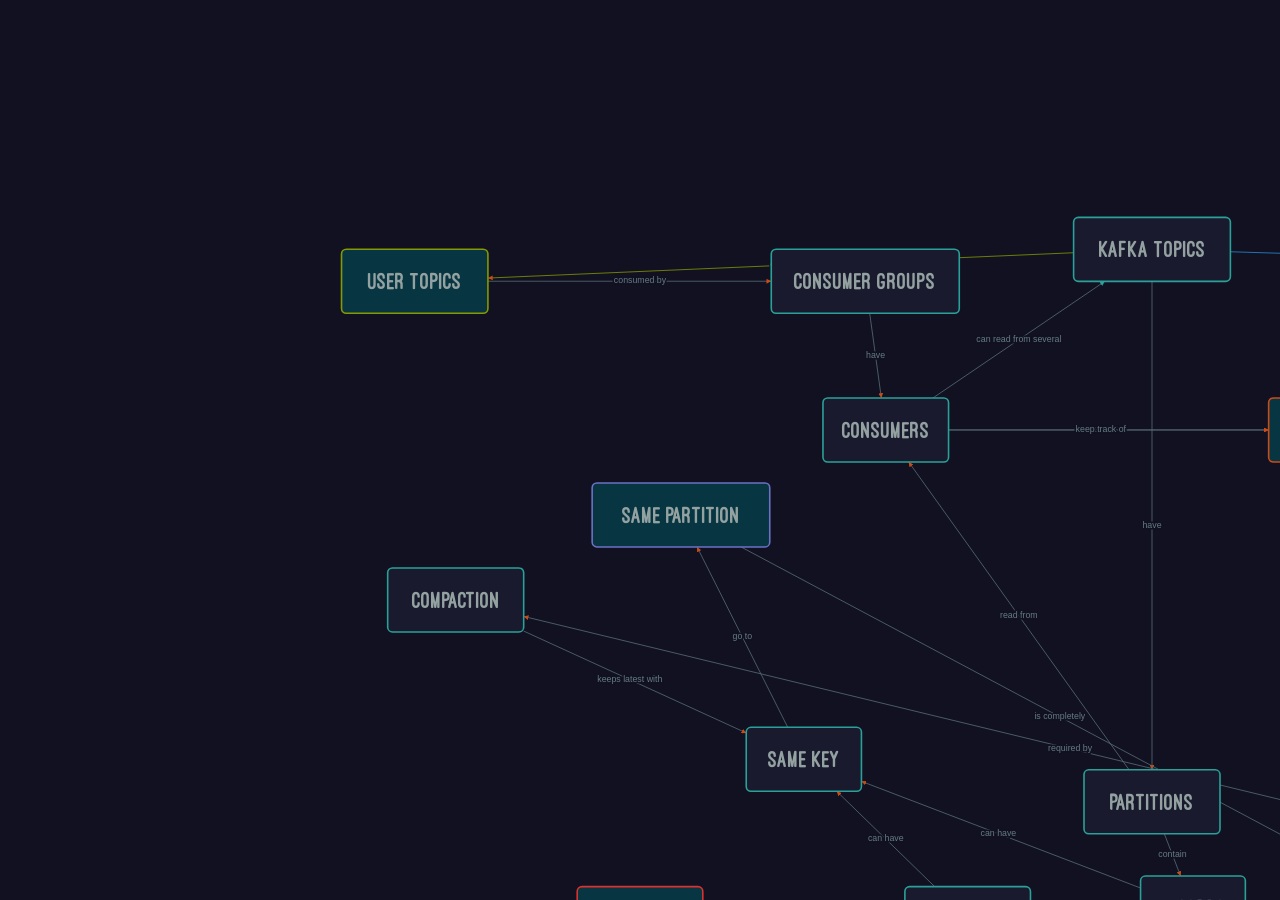
==== examples/kafka.html @ 3424be3f "cool exports" ====
<!doctype html>
<html lang="en">
  <head>
    <meta charset="UTF-8" />
    <meta name="viewport" content="width=device-width, initial-scale=1.0" />
    <title>Exported Concept Map</title>
    <style>
      /* Iconoir icon font */
      @font-face {
        font-family: "iconoir";
        src: url("[data-uri]")
          format("woff2");
      }

      [class^="iconoirfont-"],
      [class*=" iconoirfont-"] {
        display: inline-flex;
      }

      [class^="iconoirfont-"]::before,
      [class*=" iconoirfont-"]::before {
        display: inline-block;
        font-family: iconoir !important;
        font-style: normal;
        font-weight: lighter !important;
        font-variant: normal;
        text-transform: none;
        line-height: 1;
        vertical-align: text-bottom;
        -webkit-font-smoothing: antialiased;
        -moz-osx-font-smoothing: grayscale;
      }

      /* codepoints */
      .iconoirfont-accessibility::before {
        content: "\e000";
      }
      .iconoirfont-accessibility-sign::before {
        content: "\e001";
      }
      .iconoirfont-accessibility-tech::before {
        content: "\e002";
      }
      .iconoirfont-activity::before {
        content: "\e003";
      }
      .iconoirfont-adobe-after-effects::before {
        content: "\e004";
      }
      .iconoirfont-adobe-illustrator::before {
        content: "\e005";
      }
      .iconoirfont-adobe-indesign::before {
        content: "\e006";
      }
      .iconoirfont-adobe-lightroom::before {
        content: "\e007";
      }
      .iconoirfont-adobe-photoshop::before {
        content: "\e008";
      }
      .iconoirfont-adobe-xd::before {
        content: "\e009";
      }
      .iconoirfont-african-tree::before {
        content: "\e00a";
      }
      .iconoirfont-agile::before {
        content: "\e00b";
      }
      .iconoirfont-air-conditioner::before {
        content: "\e00c";
      }
      .iconoirfont-airplane-helix-45deg::before {
        content: "\e00d";
      }
      .iconoirfont-airplane-helix::before {
        content: "\e00e";
      }
      .iconoirfont-airplane-off::before {
        content: "\e00f";
      }
      .iconoirfont-airplane-rotation::before {
        content: "\e010";
      }
      .iconoirfont-airplane::before {
        content: "\e011";
      }
      .iconoirfont-airplay::before {
        content: "\e012";
      }
      .iconoirfont-alarm::before {
        content: "\e013";
      }
      .iconoirfont-album-carousel::before {
        content: "\e014";
      }
      .iconoirfont-album-list::before {
        content: "\e015";
      }
      .iconoirfont-album-open::before {
        content: "\e016";
      }
      .iconoirfont-album::before {
        content: "\e017";
      }
      .iconoirfont-align-bottom-box::before {
        content: "\e018";
      }
      .iconoirfont-align-center::before {
        content: "\e019";
      }
      .iconoirfont-align-horizontal-centers::before {
        content: "\e01a";
      }
      .iconoirfont-align-horizontal-spacing::before {
        content: "\e01b";
      }
      .iconoirfont-align-justify::before {
        content: "\e01c";
      }
      .iconoirfont-align-left-box::before {
        content: "\e01d";
      }
      .iconoirfont-align-left::before {
        content: "\e01e";
      }
      .iconoirfont-align-right-box::before {
        content: "\e01f";
      }
      .iconoirfont-align-right::before {
        content: "\e020";
      }
      .iconoirfont-align-top-box::before {
        content: "\e021";
      }
      .iconoirfont-align-vertical-centers::before {
        content: "\e022";
      }
      .iconoirfont-align-vertical-spacing::before {
        content: "\e023";
      }
      .iconoirfont-angle-tool::before {
        content: "\e024";
      }
      .iconoirfont-antenna-off::before {
        content: "\e025";
      }
      .iconoirfont-antenna-signal-tag::before {
        content: "\e026";
      }
      .iconoirfont-antenna-signal::before {
        content: "\e027";
      }
      .iconoirfont-antenna::before {
        content: "\e028";
      }
      .iconoirfont-app-notification::before {
        content: "\e029";
      }
      .iconoirfont-app-store::before {
        content: "\e02a";
      }
      .iconoirfont-app-window::before {
        content: "\e02b";
      }
      .iconoirfont-apple-half::before {
        content: "\e02c";
      }
      .iconoirfont-apple-imac-2021-side::before {
        content: "\e02d";
      }
      .iconoirfont-apple-imac-2021::before {
        content: "\e02e";
      }
      .iconoirfont-apple-mac::before {
        content: "\e02f";
      }
      .iconoirfont-apple-shortcuts::before {
        content: "\e030";
      }
      .iconoirfont-apple-swift::before {
        content: "\e031";
      }
      .iconoirfont-apple-wallet::before {
        content: "\e032";
      }
      .iconoirfont-apple::before {
        content: "\e033";
      }
      .iconoirfont-ar-tag::before {
        content: "\e034";
      }
      .iconoirfont-arc-3d-center-point::before {
        content: "\e035";
      }
      .iconoirfont-arc-3d::before {
        content: "\e036";
      }
      .iconoirfont-arcade::before {
        content: "\e037";
      }
      .iconoirfont-archery-match::before {
        content: "\e038";
      }
      .iconoirfont-archery::before {
        content: "\e039";
      }
      .iconoirfont-archive::before {
        content: "\e03a";
      }
      .iconoirfont-area-search::before {
        content: "\e03b";
      }
      .iconoirfont-arrow-archery::before {
        content: "\e03c";
      }
      .iconoirfont-arrow-down-circle::before {
        content: "\e03d";
      }
      .iconoirfont-arrow-down-left-circle::before {
        content: "\e03e";
      }
      .iconoirfont-arrow-down-left-square::before {
        content: "\e03f";
      }
      .iconoirfont-arrow-down-left::before {
        content: "\e040";
      }
      .iconoirfont-arrow-down-right-circle::before {
        content: "\e041";
      }
      .iconoirfont-arrow-down-right-square::before {
        content: "\e042";
      }
      .iconoirfont-arrow-down-right::before {
        content: "\e043";
      }
      .iconoirfont-arrow-down-tag::before {
        content: "\e044";
      }
      .iconoirfont-arrow-down::before {
        content: "\e045";
      }
      .iconoirfont-arrow-email-forward::before {
        content: "\e046";
      }
      .iconoirfont-arrow-enlarge-tag::before {
        content: "\e047";
      }
      .iconoirfont-arrow-left-circle::before {
        content: "\e048";
      }
      .iconoirfont-arrow-left-tag::before {
        content: "\e049";
      }
      .iconoirfont-arrow-left::before {
        content: "\e04a";
      }
      .iconoirfont-arrow-reduce-tag::before {
        content: "\e04b";
      }
      .iconoirfont-arrow-right-circle::before {
        content: "\e04c";
      }
      .iconoirfont-arrow-right-tag::before {
        content: "\e04d";
      }
      .iconoirfont-arrow-right::before {
        content: "\e04e";
      }
      .iconoirfont-arrow-separate-vertical::before {
        content: "\e04f";
      }
      .iconoirfont-arrow-separate::before {
        content: "\e050";
      }
      .iconoirfont-arrow-union-vertical::before {
        content: "\e051";
      }
      .iconoirfont-arrow-union::before {
        content: "\e052";
      }
      .iconoirfont-arrow-up-circle::before {
        content: "\e053";
      }
      .iconoirfont-arrow-up-left-circle::before {
        content: "\e054";
      }
      .iconoirfont-arrow-up-left-square::before {
        content: "\e055";
      }
      .iconoirfont-arrow-up-left::before {
        content: "\e056";
      }
      .iconoirfont-arrow-up-right-circle::before {
        content: "\e057";
      }
      .iconoirfont-arrow-up-right-square::before {
        content: "\e058";
      }
      .iconoirfont-arrow-up-right::before {
        content: "\e059";
      }
      .iconoirfont-arrow-up-tag::before {
        content: "\e05a";
      }
      .iconoirfont-arrow-up::before {
        content: "\e05b";
      }
      .iconoirfont-arrows-up-from-line::before {
        content: "\e05c";
      }
      .iconoirfont-asana::before {
        content: "\e05d";
      }
      .iconoirfont-at-sign-circle::before {
        content: "\e05e";
      }
      .iconoirfont-at-sign::before {
        content: "\e05f";
      }
      .iconoirfont-atom::before {
        content: "\e060";
      }
      .iconoirfont-attachment::before {
        content: "\e061";
      }
      .iconoirfont-augmented-reality::before {
        content: "\e062";
      }
      .iconoirfont-auto-flash::before {
        content: "\e063";
      }
      .iconoirfont-avi-format::before {
        content: "\e064";
      }
      .iconoirfont-axes::before {
        content: "\e065";
      }
      .iconoirfont-backward-15-seconds::before {
        content: "\e066";
      }
      .iconoirfont-badge-check::before {
        content: "\e067";
      }
      .iconoirfont-bag::before {
        content: "\e068";
      }
      .iconoirfont-balcony::before {
        content: "\e069";
      }
      .iconoirfont-bank::before {
        content: "\e06a";
      }
      .iconoirfont-barcode::before {
        content: "\e06b";
      }
      .iconoirfont-basketball-field::before {
        content: "\e06c";
      }
      .iconoirfont-basketball::before {
        content: "\e06d";
      }
      .iconoirfont-bathroom::before {
        content: "\e469";
      }
      .iconoirfont-battery-25::before {
        content: "\e06f";
      }
      .iconoirfont-battery-50::before {
        content: "\e070";
      }
      .iconoirfont-battery-75::before {
        content: "\e071";
      }
      .iconoirfont-battery-charging::before {
        content: "\e072";
      }
      .iconoirfont-battery-empty::before {
        content: "\e073";
      }
      .iconoirfont-battery-full::before {
        content: "\e074";
      }
      .iconoirfont-battery-indicator::before {
        content: "\e075";
      }
      .iconoirfont-battery-slash::before {
        content: "\e076";
      }
      .iconoirfont-battery-warning::before {
        content: "\e077";
      }
      .iconoirfont-bbq::before {
        content: "\e078";
      }
      .iconoirfont-beach-bag::before {
        content: "\e079";
      }
      .iconoirfont-bed-ready::before {
        content: "\e07a";
      }
      .iconoirfont-bed::before {
        content: "\e07b";
      }
      .iconoirfont-behance-tag::before {
        content: "\e07c";
      }
      .iconoirfont-behance::before {
        content: "\e07d";
      }
      .iconoirfont-bell-notification::before {
        content: "\e07e";
      }
      .iconoirfont-bell-off::before {
        content: "\e07f";
      }
      .iconoirfont-bell::before {
        content: "\e080";
      }
      .iconoirfont-bicycle::before {
        content: "\e081";
      }
      .iconoirfont-bin-full::before {
        content: "\e082";
      }
      .iconoirfont-bin-half::before {
        content: "\e083";
      }
      .iconoirfont-bin-minus-in::before {
        content: "\e084";
      }
      .iconoirfont-bin-plus-in::before {
        content: "\e085";
      }
      .iconoirfont-bin::before {
        content: "\e086";
      }
      .iconoirfont-binocular::before {
        content: "\e087";
      }
      .iconoirfont-birthday-cake::before {
        content: "\e088";
      }
      .iconoirfont-bishop::before {
        content: "\e089";
      }
      .iconoirfont-bitbucket::before {
        content: "\e08a";
      }
      .iconoirfont-bitcoin-circle::before {
        content: "\e08b";
      }
      .iconoirfont-bitcoin-rotate-out::before {
        content: "\e08c";
      }
      .iconoirfont-bluetooth-tag::before {
        content: "\e08d";
      }
      .iconoirfont-bluetooth::before {
        content: "\e08e";
      }
      .iconoirfont-bold-square::before {
        content: "\e08f";
      }
      .iconoirfont-bold::before {
        content: "\e090";
      }
      .iconoirfont-bonfire::before {
        content: "\e091";
      }
      .iconoirfont-book-lock::before {
        content: "\e092";
      }
      .iconoirfont-book-stack::before {
        content: "\e093";
      }
      .iconoirfont-book::before {
        content: "\e094";
      }
      .iconoirfont-bookmark-book::before {
        content: "\e095";
      }
      .iconoirfont-bookmark-circle::before {
        content: "\e096";
      }
      .iconoirfont-bookmark::before {
        content: "\e097";
      }
      .iconoirfont-border-bl::before {
        content: "\e098";
      }
      .iconoirfont-border-bottom::before {
        content: "\e099";
      }
      .iconoirfont-border-br::before {
        content: "\e09a";
      }
      .iconoirfont-border-inner::before {
        content: "\e09b";
      }
      .iconoirfont-border-left::before {
        content: "\e09c";
      }
      .iconoirfont-border-out::before {
        content: "\e09d";
      }
      .iconoirfont-border-right::before {
        content: "\e09e";
      }
      .iconoirfont-border-tl::before {
        content: "\e09f";
      }
      .iconoirfont-border-top::before {
        content: "\e0a0";
      }
      .iconoirfont-border-tr::before {
        content: "\e0a1";
      }
      .iconoirfont-bounce-left::before {
        content: "\e0a2";
      }
      .iconoirfont-bounce-right::before {
        content: "\e0a3";
      }
      .iconoirfont-bowling-ball::before {
        content: "\e0a4";
      }
      .iconoirfont-box-3d-center::before {
        content: "\e0a5";
      }
      .iconoirfont-box-3d-point::before {
        content: "\e0a6";
      }
      .iconoirfont-box-3d-three-points::before {
        content: "\e0a7";
      }
      .iconoirfont-box-iso::before {
        content: "\e0a8";
      }
      .iconoirfont-box::before {
        content: "\e0a9";
      }
      .iconoirfont-boxing-glove::before {
        content: "\e0aa";
      }
      .iconoirfont-brain-electricity::before {
        content: "\e0ab";
      }
      .iconoirfont-brain-research::before {
        content: "\e0ac";
      }
      .iconoirfont-brain-warning::before {
        content: "\e0ad";
      }
      .iconoirfont-brain::before {
        content: "\e0ae";
      }
      .iconoirfont-bread-slice::before {
        content: "\e0af";
      }
      .iconoirfont-bridge-3d::before {
        content: "\e0b0";
      }
      .iconoirfont-bridge-surface::before {
        content: "\e0b1";
      }
      .iconoirfont-bright-crown::before {
        content: "\e0b2";
      }
      .iconoirfont-bright-star::before {
        content: "\e0b3";
      }
      .iconoirfont-brightness-window::before {
        content: "\e0b4";
      }
      .iconoirfont-brightness::before {
        content: "\e0b5";
      }
      .iconoirfont-bubble-download::before {
        content: "\e0b6";
      }
      .iconoirfont-bubble-income::before {
        content: "\e0b7";
      }
      .iconoirfont-bubble-outcome::before {
        content: "\e0b8";
      }
      .iconoirfont-bubble-search::before {
        content: "\e0b9";
      }
      .iconoirfont-bubble-star::before {
        content: "\e0ba";
      }
      .iconoirfont-bubble-upload::before {
        content: "\e0bb";
      }
      .iconoirfont-bubble-warning::before {
        content: "\e0bc";
      }
      .iconoirfont-bubble-xmark::before {
        content: "\e0bd";
      }
      .iconoirfont-building::before {
        content: "\e0be";
      }
      .iconoirfont-bus-green::before {
        content: "\e0bf";
      }
      .iconoirfont-bus-stop::before {
        content: "\e0c0";
      }
      .iconoirfont-bus::before {
        content: "\e0c1";
      }
      .iconoirfont-c-square::before {
        content: "\e0c2";
      }
      .iconoirfont-cable-tag::before {
        content: "\e0c3";
      }
      .iconoirfont-calculator::before {
        content: "\e0c4";
      }
      .iconoirfont-calendar-minus::before {
        content: "\e0c5";
      }
      .iconoirfont-calendar-plus::before {
        content: "\e0c6";
      }
      .iconoirfont-calendar::before {
        content: "\e0c7";
      }
      .iconoirfont-camera::before {
        content: "\e0c8";
      }
      .iconoirfont-candlestick-chart::before {
        content: "\e0c9";
      }
      .iconoirfont-car::before {
        content: "\e0ca";
      }
      .iconoirfont-card-lock::before {
        content: "\e0cb";
      }
      .iconoirfont-card-no-access::before {
        content: "\e0cc";
      }
      .iconoirfont-card-reader::before {
        content: "\e0cd";
      }
      .iconoirfont-card-shield::before {
        content: "\e0ce";
      }
      .iconoirfont-card-wallet::before {
        content: "\e0cf";
      }
      .iconoirfont-cart-alt::before {
        content: "\e0d0";
      }
      .iconoirfont-cart-minus::before {
        content: "\e0d1";
      }
      .iconoirfont-cart-plus::before {
        content: "\e0d2";
      }
      .iconoirfont-cart::before {
        content: "\e0d3";
      }
      .iconoirfont-cash::before {
        content: "\e0d4";
      }
      .iconoirfont-cell-2x2::before {
        content: "\e0d5";
      }
      .iconoirfont-cellar::before {
        content: "\e0d6";
      }
      .iconoirfont-center-align::before {
        content: "\e0d7";
      }
      .iconoirfont-chat-bubble-check::before {
        content: "\e0d8";
      }
      .iconoirfont-chat-bubble-empty::before {
        content: "\e0d9";
      }
      .iconoirfont-chat-bubble-question::before {
        content: "\e0da";
      }
      .iconoirfont-chat-bubble-translate::before {
        content: "\e0db";
      }
      .iconoirfont-chat-bubble-warning::before {
        content: "\e0dc";
      }
      .iconoirfont-chat-bubble-xmark::before {
        content: "\e0dd";
      }
      .iconoirfont-chat-bubble::before {
        content: "\e0de";
      }
      .iconoirfont-chat-lines::before {
        content: "\e0df";
      }
      .iconoirfont-chat-minus-in::before {
        content: "\e0e0";
      }
      .iconoirfont-chat-plus-in::before {
        content: "\e0e1";
      }
      .iconoirfont-check-circle::before {
        content: "\e0e2";
      }
      .iconoirfont-check::before {
        content: "\e0e3";
      }
      .iconoirfont-chocolate::before {
        content: "\e0e4";
      }
      .iconoirfont-chromecast-active::before {
        content: "\e0e5";
      }
      .iconoirfont-chromecast::before {
        content: "\e0e6";
      }
      .iconoirfont-church-side::before {
        content: "\e0e7";
      }
      .iconoirfont-church::before {
        content: "\e0e8";
      }
      .iconoirfont-cigarette-slash::before {
        content: "\e0e9";
      }
      .iconoirfont-cinema-old::before {
        content: "\e0ea";
      }
      .iconoirfont-circle-spark::before {
        content: "\e0eb";
      }
      .iconoirfont-circle::before {
        content: "\e0ec";
      }
      .iconoirfont-city::before {
        content: "\e0ed";
      }
      .iconoirfont-clipboard-check::before {
        content: "\e0ee";
      }
      .iconoirfont-clock-rotate-right::before {
        content: "\e0ef";
      }
      .iconoirfont-clock::before {
        content: "\e0f0";
      }
      .iconoirfont-closed-captions-tag::before {
        content: "\e0f1";
      }
      .iconoirfont-closet::before {
        content: "\e0f2";
      }
      .iconoirfont-cloud-bookmark::before {
        content: "\e0f3";
      }
      .iconoirfont-cloud-check::before {
        content: "\e0f4";
      }
      .iconoirfont-cloud-desync::before {
        content: "\e0f5";
      }
      .iconoirfont-cloud-download::before {
        content: "\e0f6";
      }
      .iconoirfont-cloud-square::before {
        content: "\e0f7";
      }
      .iconoirfont-cloud-sunny::before {
        content: "\e0f8";
      }
      .iconoirfont-cloud-sync::before {
        content: "\e0f9";
      }
      .iconoirfont-cloud-upload::before {
        content: "\e0fa";
      }
      .iconoirfont-cloud-xmark::before {
        content: "\e0fb";
      }
      .iconoirfont-cloud::before {
        content: "\e0fc";
      }
      .iconoirfont-code-brackets-square::before {
        content: "\e0fd";
      }
      .iconoirfont-code-brackets::before {
        content: "\e0fe";
      }
      .iconoirfont-code::before {
        content: "\e0ff";
      }
      .iconoirfont-codepen::before {
        content: "\e100";
      }
      .iconoirfont-coffee-cup::before {
        content: "\e101";
      }
      .iconoirfont-coin-slash::before {
        content: "\e102";
      }
      .iconoirfont-coins-swap::before {
        content: "\e103";
      }
      .iconoirfont-coins::before {
        content: "\e104";
      }
      .iconoirfont-collage-frame::before {
        content: "\e105";
      }
      .iconoirfont-collapse::before {
        content: "\e106";
      }
      .iconoirfont-color-filter::before {
        content: "\e107";
      }
      .iconoirfont-color-picker::before {
        content: "\e108";
      }
      .iconoirfont-color-wheel::before {
        content: "\e109";
      }
      .iconoirfont-combine::before {
        content: "\e10a";
      }
      .iconoirfont-commodity::before {
        content: "\e10b";
      }
      .iconoirfont-community::before {
        content: "\e10c";
      }
      .iconoirfont-comp-align-bottom::before {
        content: "\e10d";
      }
      .iconoirfont-comp-align-left::before {
        content: "\e10e";
      }
      .iconoirfont-comp-align-right::before {
        content: "\e10f";
      }
      .iconoirfont-comp-align-top::before {
        content: "\e110";
      }
      .iconoirfont-compact-disc::before {
        content: "\e111";
      }
      .iconoirfont-compass::before {
        content: "\e112";
      }
      .iconoirfont-component::before {
        content: "\e113";
      }
      .iconoirfont-compress-lines::before {
        content: "\e114";
      }
      .iconoirfont-compress::before {
        content: "\e115";
      }
      .iconoirfont-computer::before {
        content: "\e116";
      }
      .iconoirfont-constrained-surface::before {
        content: "\e117";
      }
      .iconoirfont-consumable::before {
        content: "\e118";
      }
      .iconoirfont-contactless::before {
        content: "\e119";
      }
      .iconoirfont-control-slider::before {
        content: "\e11a";
      }
      .iconoirfont-cookie::before {
        content: "\e11b";
      }
      .iconoirfont-cooling-square::before {
        content: "\e11c";
      }
      .iconoirfont-copy::before {
        content: "\e11d";
      }
      .iconoirfont-copyright::before {
        content: "\e11e";
      }
      .iconoirfont-corner-bottom-left::before {
        content: "\e11f";
      }
      .iconoirfont-corner-bottom-right::before {
        content: "\e120";
      }
      .iconoirfont-corner-top-left::before {
        content: "\e121";
      }
      .iconoirfont-corner-top-right::before {
        content: "\e122";
      }
      .iconoirfont-cpu-warning::before {
        content: "\e123";
      }
      .iconoirfont-cpu::before {
        content: "\e124";
      }
      .iconoirfont-cracked-egg::before {
        content: "\e125";
      }
      .iconoirfont-creative-commons::before {
        content: "\e126";
      }
      .iconoirfont-credit-card-slash::before {
        content: "\e127";
      }
      .iconoirfont-credit-card::before {
        content: "\e128";
      }
      .iconoirfont-credit-cards::before {
        content: "\e129";
      }
      .iconoirfont-crib::before {
        content: "\e12a";
      }
      .iconoirfont-crop-rotate-bl::before {
        content: "\e12b";
      }
      .iconoirfont-crop-rotate-br::before {
        content: "\e12c";
      }
      .iconoirfont-crop-rotate-tl::before {
        content: "\e12d";
      }
      .iconoirfont-crop-rotate-tr::before {
        content: "\e12e";
      }
      .iconoirfont-crop::before {
        content: "\e12f";
      }
      .iconoirfont-crown-circle::before {
        content: "\e130";
      }
      .iconoirfont-crown::before {
        content: "\e131";
      }
      .iconoirfont-css3::before {
        content: "\e132";
      }
      .iconoirfont-cube-bandage::before {
        content: "\e133";
      }
      .iconoirfont-cube-cut-with-curve::before {
        content: "\e134";
      }
      .iconoirfont-cube-hole::before {
        content: "\e135";
      }
      .iconoirfont-cube-replace-face::before {
        content: "\e136";
      }
      .iconoirfont-cube::before {
        content: "\e137";
      }
      .iconoirfont-cursor-pointer::before {
        content: "\e138";
      }
      .iconoirfont-curve-array::before {
        content: "\e139";
      }
      .iconoirfont-cut::before {
        content: "\e13a";
      }
      .iconoirfont-cutlery::before {
        content: "\e13b";
      }
      .iconoirfont-cycling::before {
        content: "\e13c";
      }
      .iconoirfont-cylinder::before {
        content: "\e13d";
      }
      .iconoirfont-dash-flag::before {
        content: "\e13e";
      }
      .iconoirfont-dashboard-dots::before {
        content: "\e13f";
      }
      .iconoirfont-dashboard-speed::before {
        content: "\e140";
      }
      .iconoirfont-dashboard::before {
        content: "\e141";
      }
      .iconoirfont-data-transfer-both::before {
        content: "\e142";
      }
      .iconoirfont-data-transfer-check::before {
        content: "\e143";
      }
      .iconoirfont-data-transfer-down::before {
        content: "\e144";
      }
      .iconoirfont-data-transfer-up::before {
        content: "\e145";
      }
      .iconoirfont-data-transfer-warning::before {
        content: "\e146";
      }
      .iconoirfont-database-backup::before {
        content: "\e147";
      }
      .iconoirfont-database-check::before {
        content: "\e148";
      }
      .iconoirfont-database-export::before {
        content: "\e149";
      }
      .iconoirfont-database-monitor::before {
        content: "\e14a";
      }
      .iconoirfont-database-restore::before {
        content: "\e14b";
      }
      .iconoirfont-database-script-minus::before {
        content: "\e14c";
      }
      .iconoirfont-database-script-plus::before {
        content: "\e14d";
      }
      .iconoirfont-database-script::before {
        content: "\e14e";
      }
      .iconoirfont-database-search::before {
        content: "\e14f";
      }
      .iconoirfont-database-settings::before {
        content: "\e150";
      }
      .iconoirfont-database-star::before {
        content: "\e151";
      }
      .iconoirfont-database-stats::before {
        content: "\e152";
      }
      .iconoirfont-database-tag::before {
        content: "\e153";
      }
      .iconoirfont-database-warning::before {
        content: "\e154";
      }
      .iconoirfont-database-xmark::before {
        content: "\e155";
      }
      .iconoirfont-database::before {
        content: "\e156";
      }
      .iconoirfont-de-compress::before {
        content: "\e157";
      }
      .iconoirfont-delivery-truck::before {
        content: "\e158";
      }
      .iconoirfont-delivery::before {
        content: "\e159";
      }
      .iconoirfont-depth::before {
        content: "\e15a";
      }
      .iconoirfont-design-nib::before {
        content: "\e15b";
      }
      .iconoirfont-design-pencil::before {
        content: "\e15c";
      }
      .iconoirfont-desk::before {
        content: "\e15d";
      }
      .iconoirfont-developer::before {
        content: "\e469";
      }
      .iconoirfont-dew-point::before {
        content: "\e15f";
      }
      .iconoirfont-dialpad::before {
        content: "\e160";
      }
      .iconoirfont-diameter::before {
        content: "\e161";
      }
      .iconoirfont-dice-five::before {
        content: "\e162";
      }
      .iconoirfont-dice-four::before {
        content: "\e163";
      }
      .iconoirfont-dice-one::before {
        content: "\e164";
      }
      .iconoirfont-dice-six::before {
        content: "\e165";
      }
      .iconoirfont-dice-three::before {
        content: "\e166";
      }
      .iconoirfont-dice-two::before {
        content: "\e167";
      }
      .iconoirfont-dimmer-switch::before {
        content: "\e168";
      }
      .iconoirfont-director-chair::before {
        content: "\e169";
      }
      .iconoirfont-discord::before {
        content: "\e16a";
      }
      .iconoirfont-dishwasher::before {
        content: "\e16b";
      }
      .iconoirfont-display-4k::before {
        content: "\e16c";
      }
      .iconoirfont-divide-three::before {
        content: "\e16d";
      }
      .iconoirfont-divide::before {
        content: "\e16e";
      }
      .iconoirfont-dna::before {
        content: "\e16f";
      }
      .iconoirfont-doc-magnifying-glass-in::before {
        content: "\e170";
      }
      .iconoirfont-doc-magnifying-glass::before {
        content: "\e171";
      }
      .iconoirfont-doc-star-in::before {
        content: "\e172";
      }
      .iconoirfont-doc-star::before {
        content: "\e173";
      }
      .iconoirfont-dogecoin-circle::before {
        content: "\e174";
      }
      .iconoirfont-dogecoin-rotate-out::before {
        content: "\e175";
      }
      .iconoirfont-dollar-circle::before {
        content: "\e176";
      }
      .iconoirfont-dollar::before {
        content: "\e177";
      }
      .iconoirfont-domotic-warning::before {
        content: "\e178";
      }
      .iconoirfont-donate::before {
        content: "\e179";
      }
      .iconoirfont-dot-arrow-down::before {
        content: "\e17a";
      }
      .iconoirfont-dot-arrow-left::before {
        content: "\e17b";
      }
      .iconoirfont-dot-arrow-right::before {
        content: "\e17c";
      }
      .iconoirfont-dot-arrow-up::before {
        content: "\e17d";
      }
      .iconoirfont-double-check::before {
        content: "\e17e";
      }
      .iconoirfont-download-circle::before {
        content: "\e17f";
      }
      .iconoirfont-download-data-window::before {
        content: "\e180";
      }
      .iconoirfont-download-square::before {
        content: "\e181";
      }
      .iconoirfont-download::before {
        content: "\e182";
      }
      .iconoirfont-drag-hand-gesture::before {
        content: "\e183";
      }
      .iconoirfont-drag::before {
        content: "\e184";
      }
      .iconoirfont-drawer::before {
        content: "\e185";
      }
      .iconoirfont-dribbble::before {
        content: "\e186";
      }
      .iconoirfont-drone-charge-full::before {
        content: "\e187";
      }
      .iconoirfont-drone-charge-half::before {
        content: "\e188";
      }
      .iconoirfont-drone-charge-low::before {
        content: "\e189";
      }
      .iconoirfont-drone-check::before {
        content: "\e18a";
      }
      .iconoirfont-drone-landing::before {
        content: "\e18b";
      }
      .iconoirfont-drone-refresh::before {
        content: "\e18c";
      }
      .iconoirfont-drone-take-off::before {
        content: "\e18d";
      }
      .iconoirfont-drone-xmark::before {
        content: "\e18e";
      }
      .iconoirfont-drone::before {
        content: "\e18f";
      }
      .iconoirfont-droplet-check::before {
        content: "\e190";
      }
      .iconoirfont-droplet-half::before {
        content: "\e191";
      }
      .iconoirfont-droplet::before {
        content: "\e192";
      }
      .iconoirfont-ease-curve-control-points::before {
        content: "\e193";
      }
      .iconoirfont-ease-in-control-point::before {
        content: "\e194";
      }
      .iconoirfont-ease-in-out::before {
        content: "\e195";
      }
      .iconoirfont-ease-in::before {
        content: "\e196";
      }
      .iconoirfont-ease-out-control-point::before {
        content: "\e197";
      }
      .iconoirfont-ease-out::before {
        content: "\e198";
      }
      .iconoirfont-ecology-book::before {
        content: "\e199";
      }
      .iconoirfont-edit-pencil::before {
        content: "\e19a";
      }
      .iconoirfont-edit::before {
        content: "\e19b";
      }
      .iconoirfont-egg::before {
        content: "\e19c";
      }
      .iconoirfont-eject::before {
        content: "\e19d";
      }
      .iconoirfont-electronics-chip::before {
        content: "\e19e";
      }
      .iconoirfont-electronics-transistor::before {
        content: "\e19f";
      }
      .iconoirfont-elevator::before {
        content: "\e1a0";
      }
      .iconoirfont-ellipse-3d-three-points::before {
        content: "\e1a1";
      }
      .iconoirfont-ellipse-3d::before {
        content: "\e1a2";
      }
      .iconoirfont-emoji-ball::before {
        content: "\e1a3";
      }
      .iconoirfont-emoji-blink-left::before {
        content: "\e1a4";
      }
      .iconoirfont-emoji-blink-right::before {
        content: "\e1a5";
      }
      .iconoirfont-emoji-look-down::before {
        content: "\e1a6";
      }
      .iconoirfont-emoji-look-left::before {
        content: "\e1a7";
      }
      .iconoirfont-emoji-look-right::before {
        content: "\e1a8";
      }
      .iconoirfont-emoji-look-up::before {
        content: "\e1a9";
      }
      .iconoirfont-emoji-puzzled::before {
        content: "\e1aa";
      }
      .iconoirfont-emoji-quite::before {
        content: "\e1ab";
      }
      .iconoirfont-emoji-really::before {
        content: "\e1ac";
      }
      .iconoirfont-emoji-sad::before {
        content: "\e1ad";
      }
      .iconoirfont-emoji-satisfied::before {
        content: "\e1ae";
      }
      .iconoirfont-emoji-sing-left-note::before {
        content: "\e1af";
      }
      .iconoirfont-emoji-sing-left::before {
        content: "\e1b0";
      }
      .iconoirfont-emoji-sing-right-note::before {
        content: "\e1b1";
      }
      .iconoirfont-emoji-sing-right::before {
        content: "\e1b2";
      }
      .iconoirfont-emoji-surprise-alt::before {
        content: "\e1b3";
      }
      .iconoirfont-emoji-surprise::before {
        content: "\e1b4";
      }
      .iconoirfont-emoji-talking-angry::before {
        content: "\e1b5";
      }
      .iconoirfont-emoji-talking-happy::before {
        content: "\e1b6";
      }
      .iconoirfont-emoji-think-left::before {
        content: "\e1b7";
      }
      .iconoirfont-emoji-think-right::before {
        content: "\e1b8";
      }
      .iconoirfont-emoji::before {
        content: "\e1b9";
      }
      .iconoirfont-empty-page::before {
        content: "\e1ba";
      }
      .iconoirfont-energy-usage-window::before {
        content: "\e1bb";
      }
      .iconoirfont-enlarge::before {
        content: "\e1bc";
      }
      .iconoirfont-erase::before {
        content: "\e1bd";
      }
      .iconoirfont-ethereum-circle::before {
        content: "\e1be";
      }
      .iconoirfont-ethereum-rotate-out::before {
        content: "\e1bf";
      }
      .iconoirfont-euro-square::before {
        content: "\e1c0";
      }
      .iconoirfont-euro::before {
        content: "\e1c1";
      }
      .iconoirfont-ev-charge-alt::before {
        content: "\e1c2";
      }
      .iconoirfont-ev-charge::before {
        content: "\e1c3";
      }
      .iconoirfont-ev-plug-charging::before {
        content: "\e1c4";
      }
      .iconoirfont-ev-plug-xmark::before {
        content: "\e1c5";
      }
      .iconoirfont-ev-plug::before {
        content: "\e1c6";
      }
      .iconoirfont-ev-station::before {
        content: "\e1c7";
      }
      .iconoirfont-ev-tag::before {
        content: "\e1c8";
      }
      .iconoirfont-exclude::before {
        content: "\e1c9";
      }
      .iconoirfont-expand-lines::before {
        content: "\e1ca";
      }
      .iconoirfont-expand::before {
        content: "\e1cb";
      }
      .iconoirfont-extrude::before {
        content: "\e1cc";
      }
      .iconoirfont-eye-closed::before {
        content: "\e1cd";
      }
      .iconoirfont-eye::before {
        content: "\e1ce";
      }
      .iconoirfont-f-square::before {
        content: "\e1cf";
      }
      .iconoirfont-face-3d-draft::before {
        content: "\e1d0";
      }
      .iconoirfont-face-id::before {
        content: "\e1d1";
      }
      .iconoirfont-facebook-tag::before {
        content: "\e1d2";
      }
      .iconoirfont-facebook::before {
        content: "\e1d3";
      }
      .iconoirfont-facetime::before {
        content: "\e1d4";
      }
      .iconoirfont-farm::before {
        content: "\e1d5";
      }
      .iconoirfont-fast-arrow-down-square::before {
        content: "\e1d6";
      }
      .iconoirfont-fast-arrow-down::before {
        content: "\e1d7";
      }
      .iconoirfont-fast-arrow-left-square::before {
        content: "\e1d8";
      }
      .iconoirfont-fast-arrow-left::before {
        content: "\e1d9";
      }
      .iconoirfont-fast-arrow-right-square::before {
        content: "\e1da";
      }
      .iconoirfont-fast-arrow-right::before {
        content: "\e1db";
      }
      .iconoirfont-fast-arrow-up-square::before {
        content: "\e1dc";
      }
      .iconoirfont-fast-arrow-up::before {
        content: "\e1dd";
      }
      .iconoirfont-fast-down-circle::before {
        content: "\e1de";
      }
      .iconoirfont-fast-left-circle::before {
        content: "\e1df";
      }
      .iconoirfont-fast-right-circle::before {
        content: "\e1e0";
      }
      .iconoirfont-fast-up-circle::before {
        content: "\e1e1";
      }
      .iconoirfont-favourite-book::before {
        content: "\e1e2";
      }
      .iconoirfont-favourite-window::before {
        content: "\e1e3";
      }
      .iconoirfont-female::before {
        content: "\e1e4";
      }
      .iconoirfont-figma::before {
        content: "\e1e5";
      }
      .iconoirfont-file-not-found::before {
        content: "\e1e6";
      }
      .iconoirfont-fill-color::before {
        content: "\e1e7";
      }
      .iconoirfont-fillet-3d::before {
        content: "\e1e8";
      }
      .iconoirfont-filter-alt::before {
        content: "\e1e9";
      }
      .iconoirfont-filter-list-circle::before {
        content: "\e1ea";
      }
      .iconoirfont-filter-list::before {
        content: "\e1eb";
      }
      .iconoirfont-filter::before {
        content: "\e1ec";
      }
      .iconoirfont-finder::before {
        content: "\e1ed";
      }
      .iconoirfont-fingerprint-check-circle::before {
        content: "\e1ee";
      }
      .iconoirfont-fingerprint-circle::before {
        content: "\e1ef";
      }
      .iconoirfont-fingerprint-lock-circle::before {
        content: "\e1f0";
      }
      .iconoirfont-fingerprint-scan::before {
        content: "\e1f1";
      }
      .iconoirfont-fingerprint-square::before {
        content: "\e1f2";
      }
      .iconoirfont-fingerprint-window::before {
        content: "\e1f3";
      }
      .iconoirfont-fingerprint-xmark-circle::before {
        content: "\e1f4";
      }
      .iconoirfont-fingerprint::before {
        content: "\e1f5";
      }
      .iconoirfont-fire-flame::before {
        content: "\e1f6";
      }
      .iconoirfont-fish::before {
        content: "\e1f7";
      }
      .iconoirfont-fishing::before {
        content: "\e1f8";
      }
      .iconoirfont-flare::before {
        content: "\e1f9";
      }
      .iconoirfont-flash-off::before {
        content: "\e1fa";
      }
      .iconoirfont-flash::before {
        content: "\e1fb";
      }
      .iconoirfont-flask::before {
        content: "\e1fc";
      }
      .iconoirfont-flip-reverse::before {
        content: "\e1fd";
      }
      .iconoirfont-flip::before {
        content: "\e1fe";
      }
      .iconoirfont-floppy-disk-arrow-in::before {
        content: "\e1ff";
      }
      .iconoirfont-floppy-disk-arrow-out::before {
        content: "\e200";
      }
      .iconoirfont-floppy-disk::before {
        content: "\e201";
      }
      .iconoirfont-flower::before {
        content: "\e202";
      }
      .iconoirfont-fog::before {
        content: "\e203";
      }
      .iconoirfont-folder-minus::before {
        content: "\e204";
      }
      .iconoirfont-folder-plus::before {
        content: "\e205";
      }
      .iconoirfont-folder-settings::before {
        content: "\e206";
      }
      .iconoirfont-folder-warning::before {
        content: "\e207";
      }
      .iconoirfont-folder::before {
        content: "\e208";
      }
      .iconoirfont-font-question::before {
        content: "\e209";
      }
      .iconoirfont-football-ball::before {
        content: "\e20a";
      }
      .iconoirfont-football::before {
        content: "\e20b";
      }
      .iconoirfont-forward-15-seconds::before {
        content: "\e20c";
      }
      .iconoirfont-forward-message::before {
        content: "\e20d";
      }
      .iconoirfont-forward::before {
        content: "\e20e";
      }
      .iconoirfont-frame-alt-empty::before {
        content: "\e20f";
      }
      .iconoirfont-frame-alt::before {
        content: "\e210";
      }
      .iconoirfont-frame-minus-in::before {
        content: "\e211";
      }
      .iconoirfont-frame-plus-in::before {
        content: "\e212";
      }
      .iconoirfont-frame-select::before {
        content: "\e213";
      }
      .iconoirfont-frame-simple::before {
        content: "\e214";
      }
      .iconoirfont-frame-tool::before {
        content: "\e215";
      }
      .iconoirfont-frame::before {
        content: "\e216";
      }
      .iconoirfont-fridge::before {
        content: "\e217";
      }
      .iconoirfont-fx-tag::before {
        content: "\e218";
      }
      .iconoirfont-fx::before {
        content: "\e219";
      }
      .iconoirfont-gamepad::before {
        content: "\e21a";
      }
      .iconoirfont-garage::before {
        content: "\e21b";
      }
      .iconoirfont-gas-tank-droplet::before {
        content: "\e21c";
      }
      .iconoirfont-gas-tank::before {
        content: "\e21d";
      }
      .iconoirfont-gas::before {
        content: "\e21e";
      }
      .iconoirfont-gif-format::before {
        content: "\e21f";
      }
      .iconoirfont-gift::before {
        content: "\e220";
      }
      .iconoirfont-git-branch::before {
        content: "\e221";
      }
      .iconoirfont-git-cherry-pick-commit::before {
        content: "\e222";
      }
      .iconoirfont-git-commit::before {
        content: "\e223";
      }
      .iconoirfont-git-compare::before {
        content: "\e224";
      }
      .iconoirfont-git-fork::before {
        content: "\e225";
      }
      .iconoirfont-git-merge::before {
        content: "\e226";
      }
      .iconoirfont-git-pull-request-closed::before {
        content: "\e227";
      }
      .iconoirfont-git-pull-request::before {
        content: "\e228";
      }
      .iconoirfont-github-circle::before {
        content: "\e229";
      }
      .iconoirfont-github::before {
        content: "\e22a";
      }
      .iconoirfont-gitlab-full::before {
        content: "\e22b";
      }
      .iconoirfont-glass-empty::before {
        content: "\e22c";
      }
      .iconoirfont-glass-fragile::before {
        content: "\e22d";
      }
      .iconoirfont-glass-half-alt::before {
        content: "\e22e";
      }
      .iconoirfont-glass-half::before {
        content: "\e22f";
      }
      .iconoirfont-glasses::before {
        content: "\e230";
      }
      .iconoirfont-globe::before {
        content: "\e231";
      }
      .iconoirfont-golf::before {
        content: "\e232";
      }
      .iconoirfont-google-circle::before {
        content: "\e233";
      }
      .iconoirfont-google-docs::before {
        content: "\e234";
      }
      .iconoirfont-google-drive-check::before {
        content: "\e235";
      }
      .iconoirfont-google-drive-sync::before {
        content: "\e236";
      }
      .iconoirfont-google-drive-warning::before {
        content: "\e237";
      }
      .iconoirfont-google-drive::before {
        content: "\e238";
      }
      .iconoirfont-google-home::before {
        content: "\e239";
      }
      .iconoirfont-google-one::before {
        content: "\e23a";
      }
      .iconoirfont-google::before {
        content: "\e23b";
      }
      .iconoirfont-gps::before {
        content: "\e23c";
      }
      .iconoirfont-graduation-cap::before {
        content: "\e23d";
      }
      .iconoirfont-graph-down::before {
        content: "\e23e";
      }
      .iconoirfont-graph-up::before {
        content: "\e23f";
      }
      .iconoirfont-grid-minus::before {
        content: "\e240";
      }
      .iconoirfont-grid-plus::before {
        content: "\e241";
      }
      .iconoirfont-grid-xmark::before {
        content: "\e242";
      }
      .iconoirfont-group::before {
        content: "\e243";
      }
      .iconoirfont-gym::before {
        content: "\e244";
      }
      .iconoirfont-h-square::before {
        content: "\e245";
      }
      .iconoirfont-half-cookie::before {
        content: "\e246";
      }
      .iconoirfont-half-moon::before {
        content: "\e247";
      }
      .iconoirfont-hammer::before {
        content: "\e248";
      }
      .iconoirfont-hand-brake::before {
        content: "\e249";
      }
      .iconoirfont-hand-card::before {
        content: "\e24a";
      }
      .iconoirfont-hand-cash::before {
        content: "\e24b";
      }
      .iconoirfont-hand-contactless::before {
        content: "\e24c";
      }
      .iconoirfont-handbag::before {
        content: "\e24d";
      }
      .iconoirfont-hard-drive::before {
        content: "\e24e";
      }
      .iconoirfont-hat::before {
        content: "\e24f";
      }
      .iconoirfont-hd-display::before {
        content: "\e250";
      }
      .iconoirfont-hd::before {
        content: "\e251";
      }
      .iconoirfont-hdr::before {
        content: "\e252";
      }
      .iconoirfont-headset-bolt::before {
        content: "\e253";
      }
      .iconoirfont-headset-help::before {
        content: "\e254";
      }
      .iconoirfont-headset-warning::before {
        content: "\e255";
      }
      .iconoirfont-headset::before {
        content: "\e256";
      }
      .iconoirfont-health-shield::before {
        content: "\e257";
      }
      .iconoirfont-healthcare::before {
        content: "\e258";
      }
      .iconoirfont-heart-arrow-down::before {
        content: "\e259";
      }
      .iconoirfont-heart::before {
        content: "\e25a";
      }
      .iconoirfont-heating-square::before {
        content: "\e25b";
      }
      .iconoirfont-heavy-rain::before {
        content: "\e25c";
      }
      .iconoirfont-help-circle::before {
        content: "\e25d";
      }
      .iconoirfont-help-square::before {
        content: "\e25e";
      }
      .iconoirfont-heptagon::before {
        content: "\e25f";
      }
      .iconoirfont-hexagon-dice::before {
        content: "\e260";
      }
      .iconoirfont-hexagon-plus::before {
        content: "\e261";
      }
      .iconoirfont-hexagon::before {
        content: "\e262";
      }
      .iconoirfont-historic-shield-alt::before {
        content: "\e263";
      }
      .iconoirfont-historic-shield::before {
        content: "\e264";
      }
      .iconoirfont-home-alt-slim-horiz::before {
        content: "\e265";
      }
      .iconoirfont-home-alt-slim::before {
        content: "\e266";
      }
      .iconoirfont-home-alt::before {
        content: "\e267";
      }
      .iconoirfont-home-hospital::before {
        content: "\e268";
      }
      .iconoirfont-home-sale::before {
        content: "\e269";
      }
      .iconoirfont-home-secure::before {
        content: "\e26a";
      }
      .iconoirfont-home-shield::before {
        content: "\e26b";
      }
      .iconoirfont-home-simple-door::before {
        content: "\e26c";
      }
      .iconoirfont-home-simple::before {
        content: "\e26d";
      }
      .iconoirfont-home-table::before {
        content: "\e26e";
      }
      .iconoirfont-home-temperature-in::before {
        content: "\e26f";
      }
      .iconoirfont-home-temperature-out::before {
        content: "\e270";
      }
      .iconoirfont-home-user::before {
        content: "\e271";
      }
      .iconoirfont-home::before {
        content: "\e272";
      }
      .iconoirfont-horiz-distribution-left::before {
        content: "\e273";
      }
      .iconoirfont-horiz-distribution-right::before {
        content: "\e274";
      }
      .iconoirfont-horizontal-merge::before {
        content: "\e275";
      }
      .iconoirfont-horizontal-split::before {
        content: "\e276";
      }
      .iconoirfont-hospital-circle::before {
        content: "\e277";
      }
      .iconoirfont-hospital::before {
        content: "\e278";
      }
      .iconoirfont-hot-air-balloon::before {
        content: "\e279";
      }
      .iconoirfont-hourglass::before {
        content: "\e27a";
      }
      .iconoirfont-house-rooms::before {
        content: "\e27b";
      }
      .iconoirfont-html5::before {
        content: "\e27c";
      }
      .iconoirfont-iconoir::before {
        content: "\e27d";
      }
      .iconoirfont-import::before {
        content: "\e27e";
      }
      .iconoirfont-inclination::before {
        content: "\e27f";
      }
      .iconoirfont-industry::before {
        content: "\e280";
      }
      .iconoirfont-infinite::before {
        content: "\e281";
      }
      .iconoirfont-info-circle::before {
        content: "\e282";
      }
      .iconoirfont-input-field::before {
        content: "\e283";
      }
      .iconoirfont-input-output::before {
        content: "\e284";
      }
      .iconoirfont-input-search::before {
        content: "\e285";
      }
      .iconoirfont-instagram::before {
        content: "\e286";
      }
      .iconoirfont-internet::before {
        content: "\e287";
      }
      .iconoirfont-intersect-alt::before {
        content: "\e288";
      }
      .iconoirfont-intersect::before {
        content: "\e289";
      }
      .iconoirfont-ios-settings::before {
        content: "\e28a";
      }
      .iconoirfont-ip-address-tag::before {
        content: "\e28b";
      }
      .iconoirfont-iris-scan::before {
        content: "\e28c";
      }
      .iconoirfont-italic-square::before {
        content: "\e28d";
      }
      .iconoirfont-italic::before {
        content: "\e28e";
      }
      .iconoirfont-jellyfish::before {
        content: "\e28f";
      }
      .iconoirfont-journal-page::before {
        content: "\e290";
      }
      .iconoirfont-journal::before {
        content: "\e291";
      }
      .iconoirfont-jpeg-format::before {
        content: "\e292";
      }
      .iconoirfont-jpg-format::before {
        content: "\e293";
      }
      .iconoirfont-kanban-board::before {
        content: "\e294";
      }
      .iconoirfont-key-back::before {
        content: "\e295";
      }
      .iconoirfont-key-command::before {
        content: "\e296";
      }
      .iconoirfont-key-minus::before {
        content: "\e297";
      }
      .iconoirfont-key-plus::before {
        content: "\e298";
      }
      .iconoirfont-key-xmark::before {
        content: "\e299";
      }
      .iconoirfont-key::before {
        content: "\e29a";
      }
      .iconoirfont-keyframe-align-center::before {
        content: "\e29b";
      }
      .iconoirfont-keyframe-align-horizontal::before {
        content: "\e29c";
      }
      .iconoirfont-keyframe-align-vertical::before {
        content: "\e29d";
      }
      .iconoirfont-keyframe-minus-in::before {
        content: "\e29e";
      }
      .iconoirfont-keyframe-minus::before {
        content: "\e29f";
      }
      .iconoirfont-keyframe-plus-in::before {
        content: "\e2a0";
      }
      .iconoirfont-keyframe-plus::before {
        content: "\e2a1";
      }
      .iconoirfont-keyframe-position::before {
        content: "\e2a2";
      }
      .iconoirfont-keyframe::before {
        content: "\e2a3";
      }
      .iconoirfont-keyframes-couple::before {
        content: "\e2a4";
      }
      .iconoirfont-keyframes-minus::before {
        content: "\e2a5";
      }
      .iconoirfont-keyframes-plus::before {
        content: "\e2a6";
      }
      .iconoirfont-keyframes::before {
        content: "\e2a7";
      }
      .iconoirfont-label::before {
        content: "\e2a8";
      }
      .iconoirfont-lamp::before {
        content: "\e2a9";
      }
      .iconoirfont-language::before {
        content: "\e2aa";
      }
      .iconoirfont-laptop-charging::before {
        content: "\e2ab";
      }
      .iconoirfont-laptop-dev-mode::before {
        content: "\e2ac";
      }
      .iconoirfont-laptop-fix::before {
        content: "\e2ad";
      }
      .iconoirfont-laptop-warning::before {
        content: "\e2ae";
      }
      .iconoirfont-laptop::before {
        content: "\e2af";
      }
      .iconoirfont-layout-left::before {
        content: "\e2b0";
      }
      .iconoirfont-layout-right::before {
        content: "\e2b1";
      }
      .iconoirfont-leaderboard-star::before {
        content: "\e2b2";
      }
      .iconoirfont-leaderboard::before {
        content: "\e2b3";
      }
      .iconoirfont-leaf::before {
        content: "\e2b4";
      }
      .iconoirfont-learning::before {
        content: "\e2b5";
      }
      .iconoirfont-lens-plus::before {
        content: "\e2b6";
      }
      .iconoirfont-lens::before {
        content: "\e2b7";
      }
      .iconoirfont-lifebelt::before {
        content: "\e2b8";
      }
      .iconoirfont-light-bulb-off::before {
        content: "\e2b9";
      }
      .iconoirfont-light-bulb-on::before {
        content: "\e2ba";
      }
      .iconoirfont-light-bulb::before {
        content: "\e2bb";
      }
      .iconoirfont-line-space::before {
        content: "\e2bc";
      }
      .iconoirfont-linear::before {
        content: "\e2bd";
      }
      .iconoirfont-link-slash::before {
        content: "\e2be";
      }
      .iconoirfont-link-xmark::before {
        content: "\e2bf";
      }
      .iconoirfont-link::before {
        content: "\e2c0";
      }
      .iconoirfont-linkedin::before {
        content: "\e2c1";
      }
      .iconoirfont-linux::before {
        content: "\e2c2";
      }
      .iconoirfont-list-select::before {
        content: "\e2c3";
      }
      .iconoirfont-list::before {
        content: "\e2c4";
      }
      .iconoirfont-litecoin-circle::before {
        content: "\e2c5";
      }
      .iconoirfont-litecoin-rotate-out::before {
        content: "\e2c6";
      }
      .iconoirfont-lock-slash::before {
        content: "\e2c7";
      }
      .iconoirfont-lock-square::before {
        content: "\e2c8";
      }
      .iconoirfont-lock::before {
        content: "\e2c9";
      }
      .iconoirfont-loft-3d::before {
        content: "\e2ca";
      }
      .iconoirfont-log-in::before {
        content: "\e2cb";
      }
      .iconoirfont-log-no-access::before {
        content: "\e2cc";
      }
      .iconoirfont-log-out::before {
        content: "\e2cd";
      }
      .iconoirfont-long-arrow-down-left::before {
        content: "\e2ce";
      }
      .iconoirfont-long-arrow-down-right::before {
        content: "\e2cf";
      }
      .iconoirfont-long-arrow-left-down::before {
        content: "\e2d0";
      }
      .iconoirfont-long-arrow-left-up::before {
        content: "\e2d1";
      }
      .iconoirfont-long-arrow-right-down::before {
        content: "\e2d2";
      }
      .iconoirfont-long-arrow-right-up::before {
        content: "\e2d3";
      }
      .iconoirfont-long-arrow-up-left::before {
        content: "\e2d4";
      }
      .iconoirfont-long-arrow-up-right::before {
        content: "\e2d5";
      }
      .iconoirfont-lot-of-cash::before {
        content: "\e2d6";
      }
      .iconoirfont-lullaby::before {
        content: "\e2d7";
      }
      .iconoirfont-mac-control-key::before {
        content: "\e2d8";
      }
      .iconoirfont-mac-dock::before {
        content: "\e2d9";
      }
      .iconoirfont-mac-option-key::before {
        content: "\e2da";
      }
      .iconoirfont-mac-os-window::before {
        content: "\e2db";
      }
      .iconoirfont-magic-wand::before {
        content: "\e2dc";
      }
      .iconoirfont-magnet-energy::before {
        content: "\e2dd";
      }
      .iconoirfont-magnet::before {
        content: "\e2de";
      }
      .iconoirfont-mail-in::before {
        content: "\e2df";
      }
      .iconoirfont-mail-open::before {
        content: "\e2e0";
      }
      .iconoirfont-mail-out::before {
        content: "\e2e1";
      }
      .iconoirfont-mail::before {
        content: "\e2e2";
      }
      .iconoirfont-male::before {
        content: "\e2e3";
      }
      .iconoirfont-map-pin-minus::before {
        content: "\e2e4";
      }
      .iconoirfont-map-pin-plus::before {
        content: "\e2e5";
      }
      .iconoirfont-map-pin-xmark::before {
        content: "\e2e6";
      }
      .iconoirfont-map-pin::before {
        content: "\e2e7";
      }
      .iconoirfont-map-xmark::before {
        content: "\e2e8";
      }
      .iconoirfont-map::before {
        content: "\e2e9";
      }
      .iconoirfont-maps-arrow-diagonal::before {
        content: "\e2ea";
      }
      .iconoirfont-maps-arrow-xmark::before {
        content: "\e2eb";
      }
      .iconoirfont-maps-arrow::before {
        content: "\e2ec";
      }
      .iconoirfont-maps-go-straight::before {
        content: "\e2ed";
      }
      .iconoirfont-maps-turn-back::before {
        content: "\e2ee";
      }
      .iconoirfont-maps-turn-left::before {
        content: "\e2ef";
      }
      .iconoirfont-maps-turn-right::before {
        content: "\e2f0";
      }
      .iconoirfont-mask-square::before {
        content: "\e2f1";
      }
      .iconoirfont-mastercard-card::before {
        content: "\e2f2";
      }
      .iconoirfont-math-book::before {
        content: "\e2f3";
      }
      .iconoirfont-maximize::before {
        content: "\e2f4";
      }
      .iconoirfont-medal-1st::before {
        content: "\e2f5";
      }
      .iconoirfont-medal::before {
        content: "\e2f6";
      }
      .iconoirfont-media-image-folder::before {
        content: "\e2f7";
      }
      .iconoirfont-media-image-list::before {
        content: "\e2f8";
      }
      .iconoirfont-media-image-plus::before {
        content: "\e2f9";
      }
      .iconoirfont-media-image-xmark::before {
        content: "\e2fa";
      }
      .iconoirfont-media-image::before {
        content: "\e2fb";
      }
      .iconoirfont-media-video-folder::before {
        content: "\e2fc";
      }
      .iconoirfont-media-video-list::before {
        content: "\e2fd";
      }
      .iconoirfont-media-video-plus::before {
        content: "\e2fe";
      }
      .iconoirfont-media-video-xmark::before {
        content: "\e2ff";
      }
      .iconoirfont-media-video::before {
        content: "\e300";
      }
      .iconoirfont-medium::before {
        content: "\e301";
      }
      .iconoirfont-megaphone::before {
        content: "\e302";
      }
      .iconoirfont-menu-scale::before {
        content: "\e303";
      }
      .iconoirfont-menu::before {
        content: "\e304";
      }
      .iconoirfont-message-alert::before {
        content: "\e305";
      }
      .iconoirfont-message-text::before {
        content: "\e306";
      }
      .iconoirfont-message::before {
        content: "\e307";
      }
      .iconoirfont-metro::before {
        content: "\e308";
      }
      .iconoirfont-microphone-check::before {
        content: "\e309";
      }
      .iconoirfont-microphone-minus::before {
        content: "\e30a";
      }
      .iconoirfont-microphone-mute::before {
        content: "\e30b";
      }
      .iconoirfont-microphone-plus::before {
        content: "\e30c";
      }
      .iconoirfont-microphone-speaking::before {
        content: "\e30d";
      }
      .iconoirfont-microphone-warning::before {
        content: "\e30e";
      }
      .iconoirfont-microphone::before {
        content: "\e30f";
      }
      .iconoirfont-microscope::before {
        content: "\e310";
      }
      .iconoirfont-minus-circle::before {
        content: "\e311";
      }
      .iconoirfont-minus-hexagon::before {
        content: "\e312";
      }
      .iconoirfont-minus-square-dashed::before {
        content: "\e313";
      }
      .iconoirfont-minus-square::before {
        content: "\e314";
      }
      .iconoirfont-minus::before {
        content: "\e315";
      }
      .iconoirfont-mirror::before {
        content: "\e316";
      }
      .iconoirfont-mobile-dev-mode::before {
        content: "\e317";
      }
      .iconoirfont-mobile-fingerprint::before {
        content: "\e318";
      }
      .iconoirfont-mobile-voice::before {
        content: "\e319";
      }
      .iconoirfont-modern-tv-4k::before {
        content: "\e31a";
      }
      .iconoirfont-modern-tv::before {
        content: "\e31b";
      }
      .iconoirfont-money-square::before {
        content: "\e31c";
      }
      .iconoirfont-moon-sat::before {
        content: "\e31d";
      }
      .iconoirfont-more-horiz-circle::before {
        content: "\e31e";
      }
      .iconoirfont-more-horiz::before {
        content: "\e31f";
      }
      .iconoirfont-more-vert-circle::before {
        content: "\e320";
      }
      .iconoirfont-more-vert::before {
        content: "\e321";
      }
      .iconoirfont-motorcycle::before {
        content: "\e322";
      }
      .iconoirfont-mouse-button-left::before {
        content: "\e323";
      }
      .iconoirfont-mouse-button-right::before {
        content: "\e324";
      }
      .iconoirfont-mouse-scroll-wheel::before {
        content: "\e325";
      }
      .iconoirfont-movie::before {
        content: "\e326";
      }
      .iconoirfont-mpeg-format::before {
        content: "\e327";
      }
      .iconoirfont-multi-bubble::before {
        content: "\e328";
      }
      .iconoirfont-multi-mac-os-window::before {
        content: "\e329";
      }
      .iconoirfont-multi-window::before {
        content: "\e32a";
      }
      .iconoirfont-multiple-pages-empty::before {
        content: "\e32b";
      }
      .iconoirfont-multiple-pages-minus::before {
        content: "\e32c";
      }
      .iconoirfont-multiple-pages-plus::before {
        content: "\e32d";
      }
      .iconoirfont-multiple-pages-xmark::before {
        content: "\e32e";
      }
      .iconoirfont-multiple-pages::before {
        content: "\e32f";
      }
      .iconoirfont-music-double-note-plus::before {
        content: "\e330";
      }
      .iconoirfont-music-double-note::before {
        content: "\e331";
      }
      .iconoirfont-music-note-plus::before {
        content: "\e332";
      }
      .iconoirfont-music-note::before {
        content: "\e333";
      }
      .iconoirfont-n-square::before {
        content: "\e334";
      }
      .iconoirfont-nav-arrow-down::before {
        content: "\e335";
      }
      .iconoirfont-nav-arrow-left::before {
        content: "\e336";
      }
      .iconoirfont-nav-arrow-right::before {
        content: "\e337";
      }
      .iconoirfont-nav-arrow-up::before {
        content: "\e338";
      }
      .iconoirfont-navigator-alt::before {
        content: "\e339";
      }
      .iconoirfont-navigator::before {
        content: "\e33a";
      }
      .iconoirfont-neighbourhood::before {
        content: "\e33b";
      }
      .iconoirfont-network-left::before {
        content: "\e33c";
      }
      .iconoirfont-network-reverse::before {
        content: "\e33d";
      }
      .iconoirfont-network-right::before {
        content: "\e33e";
      }
      .iconoirfont-network::before {
        content: "\e33f";
      }
      .iconoirfont-new-tab::before {
        content: "\e340";
      }
      .iconoirfont-nintendo-switch::before {
        content: "\e341";
      }
      .iconoirfont-no-smoking-circle::before {
        content: "\e342";
      }
      .iconoirfont-non-binary::before {
        content: "\e343";
      }
      .iconoirfont-notes::before {
        content: "\e344";
      }
      .iconoirfont-npm-square::before {
        content: "\e345";
      }
      .iconoirfont-npm::before {
        content: "\e346";
      }
      .iconoirfont-number-0-square::before {
        content: "\e347";
      }
      .iconoirfont-number-1-square::before {
        content: "\e348";
      }
      .iconoirfont-number-2-square::before {
        content: "\e349";
      }
      .iconoirfont-number-3-square::before {
        content: "\e34a";
      }
      .iconoirfont-number-4-square::before {
        content: "\e34b";
      }
      .iconoirfont-number-5-square::before {
        content: "\e34c";
      }
      .iconoirfont-number-6-square::before {
        content: "\e34d";
      }
      .iconoirfont-number-7-square::before {
        content: "\e34e";
      }
      .iconoirfont-number-8-square::before {
        content: "\e34f";
      }
      .iconoirfont-number-9-square::before {
        content: "\e350";
      }
      .iconoirfont-numbered-list-left::before {
        content: "\e351";
      }
      .iconoirfont-numbered-list-right::before {
        content: "\e352";
      }
      .iconoirfont-o-square::before {
        content: "\e353";
      }
      .iconoirfont-octagon::before {
        content: "\e354";
      }
      .iconoirfont-off-tag::before {
        content: "\e355";
      }
      .iconoirfont-oil-industry::before {
        content: "\e356";
      }
      .iconoirfont-okrs::before {
        content: "\e357";
      }
      .iconoirfont-on-tag::before {
        content: "\e358";
      }
      .iconoirfont-one-finger-select-hand-gesture::before {
        content: "\e359";
      }
      .iconoirfont-one-point-circle::before {
        content: "\e35a";
      }
      .iconoirfont-open-book::before {
        content: "\e35b";
      }
      .iconoirfont-open-in-browser::before {
        content: "\e35c";
      }
      .iconoirfont-open-in-window::before {
        content: "\e35d";
      }
      .iconoirfont-open-new-window::before {
        content: "\e35e";
      }
      .iconoirfont-open-select-hand-gesture::before {
        content: "\e35f";
      }
      .iconoirfont-open-vpn::before {
        content: "\e360";
      }
      .iconoirfont-orange-half::before {
        content: "\e361";
      }
      .iconoirfont-orange-slice-alt::before {
        content: "\e362";
      }
      .iconoirfont-orange-slice::before {
        content: "\e363";
      }
      .iconoirfont-organic-food-square::before {
        content: "\e364";
      }
      .iconoirfont-organic-food::before {
        content: "\e365";
      }
      .iconoirfont-orthogonal-view::before {
        content: "\e366";
      }
      .iconoirfont-package-lock::before {
        content: "\e367";
      }
      .iconoirfont-package::before {
        content: "\e368";
      }
      .iconoirfont-packages::before {
        content: "\e369";
      }
      .iconoirfont-pacman::before {
        content: "\e36a";
      }
      .iconoirfont-page-down::before {
        content: "\e36b";
      }
      .iconoirfont-page-edit::before {
        content: "\e36c";
      }
      .iconoirfont-page-flip::before {
        content: "\e36d";
      }
      .iconoirfont-page-left::before {
        content: "\e36e";
      }
      .iconoirfont-page-minus-in::before {
        content: "\e36f";
      }
      .iconoirfont-page-minus::before {
        content: "\e370";
      }
      .iconoirfont-page-plus-in::before {
        content: "\e371";
      }
      .iconoirfont-page-plus::before {
        content: "\e372";
      }
      .iconoirfont-page-right::before {
        content: "\e373";
      }
      .iconoirfont-page-search::before {
        content: "\e374";
      }
      .iconoirfont-page-star::before {
        content: "\e375";
      }
      .iconoirfont-page-up::before {
        content: "\e376";
      }
      .iconoirfont-page::before {
        content: "\e377";
      }
      .iconoirfont-palette::before {
        content: "\e378";
      }
      .iconoirfont-panorama-enlarge::before {
        content: "\e379";
      }
      .iconoirfont-panorama-reduce::before {
        content: "\e37a";
      }
      .iconoirfont-pants-pockets::before {
        content: "\e37b";
      }
      .iconoirfont-pants::before {
        content: "\e37c";
      }
      .iconoirfont-parking::before {
        content: "\e37d";
      }
      .iconoirfont-password-check::before {
        content: "\e37e";
      }
      .iconoirfont-password-cursor::before {
        content: "\e37f";
      }
      .iconoirfont-password-xmark::before {
        content: "\e380";
      }
      .iconoirfont-paste-clipboard::before {
        content: "\e381";
      }
      .iconoirfont-path-arrow::before {
        content: "\e382";
      }
      .iconoirfont-pause-window::before {
        content: "\e383";
      }
      .iconoirfont-pause::before {
        content: "\e384";
      }
      .iconoirfont-paypal::before {
        content: "\e385";
      }
      .iconoirfont-pc-check::before {
        content: "\e386";
      }
      .iconoirfont-pc-firewall::before {
        content: "\e387";
      }
      .iconoirfont-pc-mouse::before {
        content: "\e388";
      }
      .iconoirfont-pc-no-entry::before {
        content: "\e389";
      }
      .iconoirfont-pc-warning::before {
        content: "\e38a";
      }
      .iconoirfont-peace-hand::before {
        content: "\e38b";
      }
      .iconoirfont-pen-connect-bluetooth::before {
        content: "\e38c";
      }
      .iconoirfont-pen-connect-wifi::before {
        content: "\e38d";
      }
      .iconoirfont-pen-tablet-connect-usb::before {
        content: "\e38e";
      }
      .iconoirfont-pen-tablet-connect-wifi::before {
        content: "\e38f";
      }
      .iconoirfont-pen-tablet::before {
        content: "\e390";
      }
      .iconoirfont-pentagon::before {
        content: "\e391";
      }
      .iconoirfont-people-tag::before {
        content: "\e392";
      }
      .iconoirfont-percent-rotate-out::before {
        content: "\e393";
      }
      .iconoirfont-percentage-circle::before {
        content: "\e394";
      }
      .iconoirfont-percentage-square::before {
        content: "\e395";
      }
      .iconoirfont-percentage::before {
        content: "\e396";
      }
      .iconoirfont-perspective-view::before {
        content: "\e397";
      }
      .iconoirfont-pharmacy-cross-circle::before {
        content: "\e398";
      }
      .iconoirfont-pharmacy-cross-tag::before {
        content: "\e399";
      }
      .iconoirfont-phone-disabled::before {
        content: "\e39a";
      }
      .iconoirfont-phone-income::before {
        content: "\e39b";
      }
      .iconoirfont-phone-minus::before {
        content: "\e39c";
      }
      .iconoirfont-phone-outcome::before {
        content: "\e39d";
      }
      .iconoirfont-phone-paused::before {
        content: "\e39e";
      }
      .iconoirfont-phone-plus::before {
        content: "\e39f";
      }
      .iconoirfont-phone-xmark::before {
        content: "\e3a0";
      }
      .iconoirfont-phone::before {
        content: "\e3a1";
      }
      .iconoirfont-piggy-bank::before {
        content: "\e3a2";
      }
      .iconoirfont-pillow::before {
        content: "\e3a3";
      }
      .iconoirfont-pin-slash::before {
        content: "\e3a4";
      }
      .iconoirfont-pin::before {
        content: "\e3a5";
      }
      .iconoirfont-pine-tree::before {
        content: "\e3a6";
      }
      .iconoirfont-pinterest::before {
        content: "\e3a7";
      }
      .iconoirfont-pipe-3d::before {
        content: "\e3a8";
      }
      .iconoirfont-pizza-slice::before {
        content: "\e3a9";
      }
      .iconoirfont-planet-alt::before {
        content: "\e3aa";
      }
      .iconoirfont-planet-sat::before {
        content: "\e3ab";
      }
      .iconoirfont-planet::before {
        content: "\e3ac";
      }
      .iconoirfont-planimetry::before {
        content: "\e3ad";
      }
      .iconoirfont-play::before {
        content: "\e3ae";
      }
      .iconoirfont-playlist-play::before {
        content: "\e3af";
      }
      .iconoirfont-playlist-plus::before {
        content: "\e3b0";
      }
      .iconoirfont-playlist::before {
        content: "\e3b1";
      }
      .iconoirfont-playstation-gamepad::before {
        content: "\e3b2";
      }
      .iconoirfont-plug-type-a::before {
        content: "\e3b3";
      }
      .iconoirfont-plug-type-c::before {
        content: "\e3b4";
      }
      .iconoirfont-plug-type-g::before {
        content: "\e3b5";
      }
      .iconoirfont-plug-type-l::before {
        content: "\e3b6";
      }
      .iconoirfont-plus-circle::before {
        content: "\e3b7";
      }
      .iconoirfont-plus-square-dashed::before {
        content: "\e3b8";
      }
      .iconoirfont-plus-square::before {
        content: "\e3b9";
      }
      .iconoirfont-plus::before {
        content: "\e3ba";
      }
      .iconoirfont-png-format::before {
        content: "\e3bb";
      }
      .iconoirfont-pocket::before {
        content: "\e3bc";
      }
      .iconoirfont-podcast::before {
        content: "\e3bd";
      }
      .iconoirfont-pokeball::before {
        content: "\e3be";
      }
      .iconoirfont-position-align::before {
        content: "\e3bf";
      }
      .iconoirfont-position::before {
        content: "\e3c0";
      }
      .iconoirfont-post::before {
        content: "\e3c1";
      }
      .iconoirfont-potion::before {
        content: "\e3c2";
      }
      .iconoirfont-pound::before {
        content: "\e3c3";
      }
      .iconoirfont-precision-tool::before {
        content: "\e3c4";
      }
      .iconoirfont-presentation::before {
        content: "\e3c5";
      }
      .iconoirfont-printer::before {
        content: "\e3c6";
      }
      .iconoirfont-printing-page::before {
        content: "\e3c7";
      }
      .iconoirfont-priority-down::before {
        content: "\e3c8";
      }
      .iconoirfont-priority-high::before {
        content: "\e3c9";
      }
      .iconoirfont-priority-medium::before {
        content: "\e3ca";
      }
      .iconoirfont-priority-up::before {
        content: "\e3cb";
      }
      .iconoirfont-privacy-policy::before {
        content: "\e3cc";
      }
      .iconoirfont-private-wifi::before {
        content: "\e3cd";
      }
      .iconoirfont-profile-circle::before {
        content: "\e3ce";
      }
      .iconoirfont-prohibition::before {
        content: "\e3cf";
      }
      .iconoirfont-project-curve-3d::before {
        content: "\e3d0";
      }
      .iconoirfont-puzzle::before {
        content: "\e3d1";
      }
      .iconoirfont-qr-code::before {
        content: "\e3d2";
      }
      .iconoirfont-question-mark::before {
        content: "\e3d3";
      }
      .iconoirfont-quote-message::before {
        content: "\e3d4";
      }
      .iconoirfont-quote::before {
        content: "\e3d5";
      }
      .iconoirfont-radiation::before {
        content: "\e3d6";
      }
      .iconoirfont-radius::before {
        content: "\e3d7";
      }
      .iconoirfont-rain::before {
        content: "\e3d8";
      }
      .iconoirfont-raw-format::before {
        content: "\e3d9";
      }
      .iconoirfont-receive-dollars::before {
        content: "\e3da";
      }
      .iconoirfont-receive-euros::before {
        content: "\e3db";
      }
      .iconoirfont-receive-pounds::before {
        content: "\e3dc";
      }
      .iconoirfont-receive-yens::before {
        content: "\e3dd";
      }
      .iconoirfont-redo-action::before {
        content: "\e3de";
      }
      .iconoirfont-redo-circle::before {
        content: "\e3df";
      }
      .iconoirfont-redo::before {
        content: "\e3e0";
      }
      .iconoirfont-reduce::before {
        content: "\e3e1";
      }
      .iconoirfont-refresh-circle::before {
        content: "\e3e2";
      }
      .iconoirfont-refresh-double::before {
        content: "\e3e3";
      }
      .iconoirfont-refresh::before {
        content: "\e3e4";
      }
      .iconoirfont-reload-window::before {
        content: "\e3e5";
      }
      .iconoirfont-reminder-hand-gesture::before {
        content: "\e3e6";
      }
      .iconoirfont-repeat-once::before {
        content: "\e3e7";
      }
      .iconoirfont-repeat::before {
        content: "\e3e8";
      }
      .iconoirfont-reply-to-message::before {
        content: "\e3e9";
      }
      .iconoirfont-reply::before {
        content: "\e3ea";
      }
      .iconoirfont-report-columns::before {
        content: "\e3eb";
      }
      .iconoirfont-reports::before {
        content: "\e3ec";
      }
      .iconoirfont-repository::before {
        content: "\e3ed";
      }
      .iconoirfont-restart::before {
        content: "\e3ee";
      }
      .iconoirfont-rewind::before {
        content: "\e3ef";
      }
      .iconoirfont-rhombus::before {
        content: "\e3f0";
      }
      .iconoirfont-rings::before {
        content: "\e3f1";
      }
      .iconoirfont-rocket::before {
        content: "\e3f2";
      }
      .iconoirfont-rook::before {
        content: "\e3f3";
      }
      .iconoirfont-rotate-camera-left::before {
        content: "\e3f4";
      }
      .iconoirfont-rotate-camera-right::before {
        content: "\e3f5";
      }
      .iconoirfont-round-flask::before {
        content: "\e3f6";
      }
      .iconoirfont-rounded-mirror::before {
        content: "\e3f7";
      }
      .iconoirfont-rss-feed-tag::before {
        content: "\e3f8";
      }
      .iconoirfont-rss-feed::before {
        content: "\e3f9";
      }
      .iconoirfont-rubik-cube::before {
        content: "\e3fa";
      }
      .iconoirfont-ruler-arrows::before {
        content: "\e3fb";
      }
      .iconoirfont-ruler-combine::before {
        content: "\e3fc";
      }
      .iconoirfont-ruler-minus::before {
        content: "\e3fd";
      }
      .iconoirfont-ruler-plus::before {
        content: "\e3fe";
      }
      .iconoirfont-ruler::before {
        content: "\e3ff";
      }
      .iconoirfont-running::before {
        content: "\e400";
      }
      .iconoirfont-safari::before {
        content: "\e401";
      }
      .iconoirfont-safe-arrow-left::before {
        content: "\e402";
      }
      .iconoirfont-safe-arrow-right::before {
        content: "\e403";
      }
      .iconoirfont-safe-open::before {
        content: "\e404";
      }
      .iconoirfont-safe::before {
        content: "\e405";
      }
      .iconoirfont-sandals::before {
        content: "\e406";
      }
      .iconoirfont-scale-frame-enlarge::before {
        content: "\e407";
      }
      .iconoirfont-scale-frame-reduce::before {
        content: "\e408";
      }
      .iconoirfont-scan-barcode::before {
        content: "\e409";
      }
      .iconoirfont-scan-qr-code::before {
        content: "\e40a";
      }
      .iconoirfont-scanning::before {
        content: "\e40b";
      }
      .iconoirfont-scarf::before {
        content: "\e40c";
      }
      .iconoirfont-scissor-alt::before {
        content: "\e40d";
      }
      .iconoirfont-scissor::before {
        content: "\e40e";
      }
      .iconoirfont-screenshot::before {
        content: "\e40f";
      }
      .iconoirfont-sea-and-sun::before {
        content: "\e410";
      }
      .iconoirfont-sea-waves::before {
        content: "\e411";
      }
      .iconoirfont-search-engine::before {
        content: "\e412";
      }
      .iconoirfont-search-window::before {
        content: "\e413";
      }
      .iconoirfont-search::before {
        content: "\e414";
      }
      .iconoirfont-secure-window::before {
        content: "\e415";
      }
      .iconoirfont-security-pass::before {
        content: "\e416";
      }
      .iconoirfont-select-edge-3d::before {
        content: "\e417";
      }
      .iconoirfont-select-face-3d::before {
        content: "\e418";
      }
      .iconoirfont-select-point-3d::before {
        content: "\e419";
      }
      .iconoirfont-select-window::before {
        content: "\e41a";
      }
      .iconoirfont-selective-tool::before {
        content: "\e41b";
      }
      .iconoirfont-send-diagonal::before {
        content: "\e41c";
      }
      .iconoirfont-send-dollars::before {
        content: "\e41d";
      }
      .iconoirfont-send-euros::before {
        content: "\e41e";
      }
      .iconoirfont-send-mail::before {
        content: "\e41f";
      }
      .iconoirfont-send-pounds::before {
        content: "\e420";
      }
      .iconoirfont-send-yens::before {
        content: "\e421";
      }
      .iconoirfont-send::before {
        content: "\e422";
      }
      .iconoirfont-server-connection::before {
        content: "\e423";
      }
      .iconoirfont-server::before {
        content: "\e424";
      }
      .iconoirfont-settings-profiles::before {
        content: "\e425";
      }
      .iconoirfont-settings::before {
        content: "\e426";
      }
      .iconoirfont-share-android::before {
        content: "\e427";
      }
      .iconoirfont-share-ios::before {
        content: "\e428";
      }
      .iconoirfont-shield-alert::before {
        content: "\e429";
      }
      .iconoirfont-shield-alt::before {
        content: "\e42a";
      }
      .iconoirfont-shield-broken::before {
        content: "\e42b";
      }
      .iconoirfont-shield-check::before {
        content: "\e42c";
      }
      .iconoirfont-shield-download::before {
        content: "\e42d";
      }
      .iconoirfont-shield-eye::before {
        content: "\e42e";
      }
      .iconoirfont-shield-loading::before {
        content: "\e42f";
      }
      .iconoirfont-shield-minus::before {
        content: "\e430";
      }
      .iconoirfont-shield-plus-in::before {
        content: "\e431";
      }
      .iconoirfont-shield-question::before {
        content: "\e432";
      }
      .iconoirfont-shield-search::before {
        content: "\e433";
      }
      .iconoirfont-shield-upload::before {
        content: "\e434";
      }
      .iconoirfont-shield-xmark::before {
        content: "\e435";
      }
      .iconoirfont-shield::before {
        content: "\e436";
      }
      .iconoirfont-shirt-tank-top::before {
        content: "\e437";
      }
      .iconoirfont-shirt::before {
        content: "\e438";
      }
      .iconoirfont-shop-four-tiles-window::before {
        content: "\e439";
      }
      .iconoirfont-shop-four-tiles::before {
        content: "\e43a";
      }
      .iconoirfont-shop-window::before {
        content: "\e43b";
      }
      .iconoirfont-shop::before {
        content: "\e43c";
      }
      .iconoirfont-shopping-bag-arrow-down::before {
        content: "\e43d";
      }
      .iconoirfont-shopping-bag-arrow-up::before {
        content: "\e43e";
      }
      .iconoirfont-shopping-bag-check::before {
        content: "\e43f";
      }
      .iconoirfont-shopping-bag-minus::before {
        content: "\e440";
      }
      .iconoirfont-shopping-bag-plus::before {
        content: "\e441";
      }
      .iconoirfont-shopping-bag-pocket::before {
        content: "\e442";
      }
      .iconoirfont-shopping-bag-warning::before {
        content: "\e443";
      }
      .iconoirfont-shopping-bag::before {
        content: "\e444";
      }
      .iconoirfont-shopping-code-check::before {
        content: "\e445";
      }
      .iconoirfont-shopping-code-xmark::before {
        content: "\e446";
      }
      .iconoirfont-shopping-code::before {
        content: "\e447";
      }
      .iconoirfont-short-pants-pockets::before {
        content: "\e448";
      }
      .iconoirfont-short-pants::before {
        content: "\e449";
      }
      .iconoirfont-shortcut-square::before {
        content: "\e44a";
      }
      .iconoirfont-shuffle::before {
        content: "\e44b";
      }
      .iconoirfont-sidebar-collapse::before {
        content: "\e44c";
      }
      .iconoirfont-sidebar-expand::before {
        content: "\e44d";
      }
      .iconoirfont-sigma-function::before {
        content: "\e44e";
      }
      .iconoirfont-simple-cart::before {
        content: "\e44f";
      }
      .iconoirfont-sine-wave::before {
        content: "\e450";
      }
      .iconoirfont-single-tap-gesture::before {
        content: "\e451";
      }
      .iconoirfont-skateboard::before {
        content: "\e452";
      }
      .iconoirfont-skateboarding::before {
        content: "\e453";
      }
      .iconoirfont-skip-next::before {
        content: "\e454";
      }
      .iconoirfont-skip-prev::before {
        content: "\e455";
      }
      .iconoirfont-slash-square::before {
        content: "\e456";
      }
      .iconoirfont-slash::before {
        content: "\e457";
      }
      .iconoirfont-sleeper-chair::before {
        content: "\e458";
      }
      .iconoirfont-slips::before {
        content: "\e459";
      }
      .iconoirfont-small-lamp-alt::before {
        content: "\e45a";
      }
      .iconoirfont-small-lamp::before {
        content: "\e45b";
      }
      .iconoirfont-smartphone-device::before {
        content: "\e45c";
      }
      .iconoirfont-smoking::before {
        content: "\e45d";
      }
      .iconoirfont-snapchat::before {
        content: "\e45e";
      }
      .iconoirfont-snow-flake::before {
        content: "\e45f";
      }
      .iconoirfont-snow::before {
        content: "\e460";
      }
      .iconoirfont-soap::before {
        content: "\e461";
      }
      .iconoirfont-soccer-ball::before {
        content: "\e462";
      }
      .iconoirfont-sofa::before {
        content: "\e463";
      }
      .iconoirfont-soil-alt::before {
        content: "\e464";
      }
      .iconoirfont-soil::before {
        content: "\e465";
      }
      .iconoirfont-sort-down::before {
        content: "\e466";
      }
      .iconoirfont-sort-up::before {
        content: "\e467";
      }
      .iconoirfont-sort::before {
        content: "\e468";
      }
      .iconoirfont-sound-high::before {
        content: "\e469";
      }
      .iconoirfont-sound-low::before {
        content: "\e46a";
      }
      .iconoirfont-sound-min::before {
        content: "\e46b";
      }
      .iconoirfont-sound-off::before {
        content: "\e46c";
      }
      .iconoirfont-spades::before {
        content: "\e46d";
      }
      .iconoirfont-spark::before {
        content: "\e46e";
      }
      .iconoirfont-sparks::before {
        content: "\e46f";
      }
      .iconoirfont-sphere::before {
        content: "\e470";
      }
      .iconoirfont-spiral::before {
        content: "\e471";
      }
      .iconoirfont-split-area::before {
        content: "\e472";
      }
      .iconoirfont-split-square-dashed::before {
        content: "\e473";
      }
      .iconoirfont-spock-hand-gesture::before {
        content: "\e474";
      }
      .iconoirfont-spotify::before {
        content: "\e475";
      }
      .iconoirfont-square-3d-corner-to-corner::before {
        content: "\e476";
      }
      .iconoirfont-square-3d-from-center::before {
        content: "\e477";
      }
      .iconoirfont-square-3d-three-points::before {
        content: "\e478";
      }
      .iconoirfont-square-cursor::before {
        content: "\e479";
      }
      .iconoirfont-square-dashed::before {
        content: "\e47a";
      }
      .iconoirfont-square-wave::before {
        content: "\e47b";
      }
      .iconoirfont-square::before {
        content: "\e47c";
      }
      .iconoirfont-stackoverflow::before {
        content: "\e47d";
      }
      .iconoirfont-star-dashed::before {
        content: "\e47e";
      }
      .iconoirfont-star-half-dashed::before {
        content: "\e47f";
      }
      .iconoirfont-star::before {
        content: "\e480";
      }
      .iconoirfont-stat-down::before {
        content: "\e481";
      }
      .iconoirfont-stat-up::before {
        content: "\e482";
      }
      .iconoirfont-stats-down-square::before {
        content: "\e483";
      }
      .iconoirfont-stats-report::before {
        content: "\e484";
      }
      .iconoirfont-stats-up-square::before {
        content: "\e485";
      }
      .iconoirfont-strategy::before {
        content: "\e486";
      }
      .iconoirfont-stretching::before {
        content: "\e487";
      }
      .iconoirfont-strikethrough::before {
        content: "\e488";
      }
      .iconoirfont-stroller::before {
        content: "\e489";
      }
      .iconoirfont-style-border::before {
        content: "\e48a";
      }
      .iconoirfont-submit-document::before {
        content: "\e48b";
      }
      .iconoirfont-substract::before {
        content: "\e48c";
      }
      .iconoirfont-suggestion::before {
        content: "\e48d";
      }
      .iconoirfont-suitcase::before {
        content: "\e48e";
      }
      .iconoirfont-sun-light::before {
        content: "\e48f";
      }
      .iconoirfont-svg-format::before {
        content: "\e490";
      }
      .iconoirfont-sweep-3d::before {
        content: "\e491";
      }
      .iconoirfont-swimming::before {
        content: "\e492";
      }
      .iconoirfont-swipe-down-gesture::before {
        content: "\e493";
      }
      .iconoirfont-swipe-left-gesture::before {
        content: "\e494";
      }
      .iconoirfont-swipe-right-gesture::before {
        content: "\e495";
      }
      .iconoirfont-swipe-two-fingers-down-gesture::before {
        content: "\e496";
      }
      .iconoirfont-swipe-two-fingers-left-gesture::before {
        content: "\e497";
      }
      .iconoirfont-swipe-two-fingers-right-gesture::before {
        content: "\e498";
      }
      .iconoirfont-swipe-two-fingers-up-gesture::before {
        content: "\e499";
      }
      .iconoirfont-swipe-up-gesture::before {
        content: "\e49a";
      }
      .iconoirfont-switch-off::before {
        content: "\e49b";
      }
      .iconoirfont-switch-on::before {
        content: "\e49c";
      }
      .iconoirfont-system-restart::before {
        content: "\e49d";
      }
      .iconoirfont-system-shut::before {
        content: "\e49e";
      }
      .iconoirfont-table-2-columns::before {
        content: "\e49f";
      }
      .iconoirfont-table-rows::before {
        content: "\e4a0";
      }
      .iconoirfont-table::before {
        content: "\e4a1";
      }
      .iconoirfont-task-list::before {
        content: "\e4a2";
      }
      .iconoirfont-telegram-circle::before {
        content: "\e4a3";
      }
      .iconoirfont-telegram::before {
        content: "\e4a4";
      }
      .iconoirfont-temperature-down::before {
        content: "\e4a5";
      }
      .iconoirfont-temperature-high::before {
        content: "\e4a6";
      }
      .iconoirfont-temperature-low::before {
        content: "\e4a7";
      }
      .iconoirfont-temperature-up::before {
        content: "\e4a8";
      }
      .iconoirfont-tennis-ball-alt::before {
        content: "\e4a9";
      }
      .iconoirfont-tennis-ball::before {
        content: "\e4aa";
      }
      .iconoirfont-terminal-tag::before {
        content: "\e4ab";
      }
      .iconoirfont-terminal::before {
        content: "\e4ac";
      }
      .iconoirfont-test-tube::before {
        content: "\e4ad";
      }
      .iconoirfont-text-arrows-up-down::before {
        content: "\e4ae";
      }
      .iconoirfont-text-box::before {
        content: "\e4af";
      }
      .iconoirfont-text-magnifying-glass::before {
        content: "\e4b0";
      }
      .iconoirfont-text-size::before {
        content: "\e4b1";
      }
      .iconoirfont-text-square::before {
        content: "\e4b2";
      }
      .iconoirfont-text::before {
        content: "\e4b3";
      }
      .iconoirfont-threads::before {
        content: "\e4b4";
      }
      .iconoirfont-three-points-circle::before {
        content: "\e4b5";
      }
      .iconoirfont-three-stars::before {
        content: "\e4b6";
      }
      .iconoirfont-thumbs-down::before {
        content: "\e4b7";
      }
      .iconoirfont-thumbs-up::before {
        content: "\e4b8";
      }
      .iconoirfont-thunderstorm::before {
        content: "\e4b9";
      }
      .iconoirfont-tif-format::before {
        content: "\e4ba";
      }
      .iconoirfont-tiff-format::before {
        content: "\e4bb";
      }
      .iconoirfont-tiktok::before {
        content: "\e4bc";
      }
      .iconoirfont-time-zone::before {
        content: "\e4bd";
      }
      .iconoirfont-timer-off::before {
        content: "\e4be";
      }
      .iconoirfont-timer::before {
        content: "\e4bf";
      }
      .iconoirfont-tools::before {
        content: "\e4c0";
      }
      .iconoirfont-tournament::before {
        content: "\e4c1";
      }
      .iconoirfont-tower-check::before {
        content: "\e4c2";
      }
      .iconoirfont-tower-no-access::before {
        content: "\e4c3";
      }
      .iconoirfont-tower-warning::before {
        content: "\e4c4";
      }
      .iconoirfont-tower::before {
        content: "\e4c5";
      }
      .iconoirfont-trademark::before {
        content: "\e4c6";
      }
      .iconoirfont-train::before {
        content: "\e4c7";
      }
      .iconoirfont-tram::before {
        content: "\e4c8";
      }
      .iconoirfont-transition-down::before {
        content: "\e4c9";
      }
      .iconoirfont-transition-left::before {
        content: "\e4ca";
      }
      .iconoirfont-transition-right::before {
        content: "\e4cb";
      }
      .iconoirfont-transition-up::before {
        content: "\e4cc";
      }
      .iconoirfont-translate::before {
        content: "\e4cd";
      }
      .iconoirfont-trash::before {
        content: "\e4ce";
      }
      .iconoirfont-treadmill::before {
        content: "\e4cf";
      }
      .iconoirfont-tree::before {
        content: "\e4d0";
      }
      .iconoirfont-trekking::before {
        content: "\e4d1";
      }
      .iconoirfont-trello::before {
        content: "\e4d2";
      }
      .iconoirfont-triangle-flag-circle::before {
        content: "\e4d3";
      }
      .iconoirfont-triangle-flag-two-stripes::before {
        content: "\e4d4";
      }
      .iconoirfont-triangle-flag::before {
        content: "\e4d5";
      }
      .iconoirfont-triangle::before {
        content: "\e4d6";
      }
      .iconoirfont-trophy::before {
        content: "\e4d7";
      }
      .iconoirfont-truck-green::before {
        content: "\e4d8";
      }
      .iconoirfont-truck-length::before {
        content: "\e4d9";
      }
      .iconoirfont-truck::before {
        content: "\e4da";
      }
      .iconoirfont-tunnel::before {
        content: "\e4db";
      }
      .iconoirfont-tv-fix::before {
        content: "\e4dc";
      }
      .iconoirfont-tv-warning::before {
        content: "\e4dd";
      }
      .iconoirfont-tv::before {
        content: "\e4de";
      }
      .iconoirfont-twitter::before {
        content: "\e4df";
      }
      .iconoirfont-two-points-circle::before {
        content: "\e4e0";
      }
      .iconoirfont-two-seater-sofa::before {
        content: "\e4e1";
      }
      .iconoirfont-type::before {
        content: "\e4e2";
      }
      .iconoirfont-umbrella::before {
        content: "\e4e3";
      }
      .iconoirfont-underline-square::before {
        content: "\e4e4";
      }
      .iconoirfont-underline::before {
        content: "\e4e5";
      }
      .iconoirfont-undo-action::before {
        content: "\e4e6";
      }
      .iconoirfont-undo-circle::before {
        content: "\e4e7";
      }
      .iconoirfont-undo::before {
        content: "\e4e8";
      }
      .iconoirfont-union-alt::before {
        content: "\e4e9";
      }
      .iconoirfont-union-horiz-alt::before {
        content: "\e4ea";
      }
      .iconoirfont-union::before {
        content: "\e4eb";
      }
      .iconoirfont-unity-5::before {
        content: "\e4ec";
      }
      .iconoirfont-unity::before {
        content: "\e4ed";
      }
      .iconoirfont-unjoin-3d::before {
        content: "\e4ee";
      }
      .iconoirfont-upload-data-window::before {
        content: "\e4ef";
      }
      .iconoirfont-upload-square::before {
        content: "\e4f0";
      }
      .iconoirfont-upload::before {
        content: "\e4f1";
      }
      .iconoirfont-usb::before {
        content: "\e4f2";
      }
      .iconoirfont-user-badge-check::before {
        content: "\e4f3";
      }
      .iconoirfont-user-bag::before {
        content: "\e4f4";
      }
      .iconoirfont-user-cart::before {
        content: "\e4f5";
      }
      .iconoirfont-user-circle::before {
        content: "\e4f6";
      }
      .iconoirfont-user-crown::before {
        content: "\e4f7";
      }
      .iconoirfont-user-love::before {
        content: "\e4f8";
      }
      .iconoirfont-user-plus::before {
        content: "\e4f9";
      }
      .iconoirfont-user-scan::before {
        content: "\e4fa";
      }
      .iconoirfont-user-square::before {
        content: "\e4fb";
      }
      .iconoirfont-user-star::before {
        content: "\e4fc";
      }
      .iconoirfont-user-xmark::before {
        content: "\e4fd";
      }
      .iconoirfont-user::before {
        content: "\e4fe";
      }
      .iconoirfont-vegan-circle::before {
        content: "\e4ff";
      }
      .iconoirfont-vegan-square::before {
        content: "\e500";
      }
      .iconoirfont-vegan::before {
        content: "\e501";
      }
      .iconoirfont-vehicle-green::before {
        content: "\e502";
      }
      .iconoirfont-vertical-merge::before {
        content: "\e503";
      }
      .iconoirfont-vertical-split::before {
        content: "\e504";
      }
      .iconoirfont-vials::before {
        content: "\e505";
      }
      .iconoirfont-video-camera-off::before {
        content: "\e506";
      }
      .iconoirfont-video-camera::before {
        content: "\e507";
      }
      .iconoirfont-video-projector::before {
        content: "\e508";
      }
      .iconoirfont-view-360::before {
        content: "\e509";
      }
      .iconoirfont-view-columns-2::before {
        content: "\e50a";
      }
      .iconoirfont-view-columns-3::before {
        content: "\e50b";
      }
      .iconoirfont-view-grid::before {
        content: "\e50c";
      }
      .iconoirfont-view-structure-down::before {
        content: "\e50d";
      }
      .iconoirfont-view-structure-up::before {
        content: "\e50e";
      }
      .iconoirfont-voice-check::before {
        content: "\e50f";
      }
      .iconoirfont-voice-circle::before {
        content: "\e510";
      }
      .iconoirfont-voice-lock-circle::before {
        content: "\e511";
      }
      .iconoirfont-voice-scan::before {
        content: "\e512";
      }
      .iconoirfont-voice-square::before {
        content: "\e513";
      }
      .iconoirfont-voice-xmark::before {
        content: "\e514";
      }
      .iconoirfont-voice::before {
        content: "\e515";
      }
      .iconoirfont-vr-tag::before {
        content: "\e516";
      }
      .iconoirfont-vue-js::before {
        content: "\e517";
      }
      .iconoirfont-waist::before {
        content: "\e518";
      }
      .iconoirfont-walking::before {
        content: "\e519";
      }
      .iconoirfont-wallet::before {
        content: "\e51a";
      }
      .iconoirfont-warning-circle::before {
        content: "\e51b";
      }
      .iconoirfont-warning-hexagon::before {
        content: "\e51c";
      }
      .iconoirfont-warning-square::before {
        content: "\e51d";
      }
      .iconoirfont-warning-triangle::before {
        content: "\e51e";
      }
      .iconoirfont-warning-window::before {
        content: "\e51f";
      }
      .iconoirfont-wash::before {
        content: "\e520";
      }
      .iconoirfont-washing-machine::before {
        content: "\e521";
      }
      .iconoirfont-watering-soil::before {
        content: "\e522";
      }
      .iconoirfont-web-window-energy-consumption::before {
        content: "\e523";
      }
      .iconoirfont-web-window-xmark::before {
        content: "\e524";
      }
      .iconoirfont-web-window::before {
        content: "\e525";
      }
      .iconoirfont-webp-format::before {
        content: "\e526";
      }
      .iconoirfont-weight-alt::before {
        content: "\e527";
      }
      .iconoirfont-weight::before {
        content: "\e528";
      }
      .iconoirfont-white-flag::before {
        content: "\e529";
      }
      .iconoirfont-wifi-off::before {
        content: "\e52a";
      }
      .iconoirfont-wifi-signal-none::before {
        content: "\e52b";
      }
      .iconoirfont-wifi-tag::before {
        content: "\e52c";
      }
      .iconoirfont-wifi-warning::before {
        content: "\e52d";
      }
      .iconoirfont-wifi-xmark::before {
        content: "\e52e";
      }
      .iconoirfont-wifi::before {
        content: "\e52f";
      }
      .iconoirfont-wind::before {
        content: "\e530";
      }
      .iconoirfont-window-check::before {
        content: "\e531";
      }
      .iconoirfont-window-lock::before {
        content: "\e532";
      }
      .iconoirfont-window-no-access::before {
        content: "\e533";
      }
      .iconoirfont-window-xmark::before {
        content: "\e534";
      }
      .iconoirfont-windows::before {
        content: "\e535";
      }
      .iconoirfont-wolf::before {
        content: "\e536";
      }
      .iconoirfont-wrap-text::before {
        content: "\e537";
      }
      .iconoirfont-wrench::before {
        content: "\e538";
      }
      .iconoirfont-wristwatch::before {
        content: "\e539";
      }
      .iconoirfont-www::before {
        content: "\e53a";
      }
      .iconoirfont-x-square::before {
        content: "\e53b";
      }
      .iconoirfont-xbox-a::before {
        content: "\e53c";
      }
      .iconoirfont-xbox-b::before {
        content: "\e53d";
      }
      .iconoirfont-xbox-x::before {
        content: "\e53e";
      }
      .iconoirfont-xbox-y::before {
        content: "\e53f";
      }
      .iconoirfont-xmark-circle::before {
        content: "\e540";
      }
      .iconoirfont-xmark-square::before {
        content: "\e541";
      }
      .iconoirfont-xmark::before {
        content: "\e542";
      }
      .iconoirfont-xray-view::before {
        content: "\e543";
      }
      .iconoirfont-y-square::before {
        content: "\e544";
      }
      .iconoirfont-yelp::before {
        content: "\e545";
      }
      .iconoirfont-yen-square::before {
        content: "\e546";
      }
      .iconoirfont-yen::before {
        content: "\e547";
      }
      .iconoirfont-yoga::before {
        content: "\e548";
      }
      .iconoirfont-youtube::before {
        content: "\e549";
      }
      .iconoirfont-z-square::before {
        content: "\e54a";
      }
      .iconoirfont-zoom-in::before {
        content: "\e54b";
      }
      .iconoirfont-zoom-out::before {
        content: "\e54c";
      }
      .iconoirfont-asterisk::before {
        content: "\e54d";
      }
      .iconoirfont-dns::before {
        content: "\e54e";
      }
      .iconoirfont-hashtag::before {
        content: "\e54f";
      }
      .iconoirfont-peerlist::before {
        content: "\e550";
      }
      .iconoirfont-polar-sh::before {
        content: "\e551";
      }
      .iconoirfont-x::before {
        content: "\e552";
      }
      .iconoirfont-ice-cream::before {
        content: "\e553";
      }
      .iconoirfont-mastodon::before {
        content: "\e554";
      }
      .iconoirfont-meter-arrow-down-right::before {
        content: "\e555";
      }
      .iconoirfont-rhombus-arrow-right::before {
        content: "\e556";
      }
      .iconoirfont-u-turn-arrow-left::before {
        content: "\e557";
      }
      .iconoirfont-u-turn-arrow-right::before {
        content: "\e558";
      }
      .iconoirfont-check-square::before {
        content: "\e559";
      }
      .iconoirfont-window-tabs::before {
        content: "\e55a";
      }
      .iconoirfont-git::before {
        content: "\e55b";
      }
      .iconoirfont-uo-user-settings::before {
        content: "\e55c";
      }
      .iconoirfont-calendar-arrow-down::before {
        content: "\e55d";
      }
      .iconoirfont-calendar-arrow-up::before {
        content: "\e55e";
      }
      .iconoirfont-calendar-check::before {
        content: "\e55f";
      }
      .iconoirfont-calendar-rotate::before {
        content: "\e560";
      }
      .iconoirfont-calendar-xmark::before {
        content: "\e561";
      }
      .iconoirfont-cube-dots::before {
        content: "\e562";
      }
      .iconoirfont-cube-scan::before {
        content: "\e563";
      }
      .iconoirfont-uo-folder-user::before {
        content: "\e564";
      }
      .iconoirfont-bug::before {
        content: "\e565";
      }
      .iconoirfont-dots-grid-3x3::before {
        content: "\e566";
      }
      .iconoirfont-droplet-snow-flake-in::before {
        content: "\e567";
      }
      .iconoirfont-whatsapp::before {
        content: "\e568";
      }

      /* OstrichSans font for presentations */
      /* OstrichSans font for presentations */

      @font-face {
        font-family: "OstrichSans";
        src: url("[data-uri]")
          format("opentype");
        font-weight: 500;
        font-style: normal;
      }

      @font-face {
        font-family: "OstrichSans";
        src: url("[data-uri]")
          format("opentype");
        font-weight: 700;
        font-style: normal;
      }

      /* Base styles for standalone export */
      body,
      html {
        margin: 0;
        padding: 0;
        overflow: hidden;
        width: 100%;
        height: 100%;
        font-family:
          -apple-system, BlinkMacSystemFont, "Segoe UI", Roboto, Helvetica,
          Arial, sans-serif;
      }
      .diagram-pane {
        width: 100vw !important;
        height: 100vh !important;
      }
      #diagram-container {
        width: 100%;
        height: 100%;
      }
      /* Include the full application CSS */
      @import url("../fonts/inter.css");
      @import url("../fonts/monoid.css");

      body,
      html {
        margin: 0;
        padding: 0;
        width: 100%;
        height: 100%;
        overflow: hidden;
        font-family: "Inter", sans-serif;
        background-color: #111122;
      }
      .container {
        display: flex;
        width: 100%;
        height: 100%;
      }
      #resizer {
        flex-shrink: 0;
        width: 5px;
        background: #555;
        cursor: col-resize; /* Indicates this can be dragged horizontally */
        user-select: none; /* Prevents text selection while dragging */
      }

      .editor-pane {
        flex-shrink: 0; /* Prevents the editor from shrinking on its own */
        width: 40%; /* Initial width */
        min-width: 200px;
        max-width: 80%;
        display: flex; /* Make it a flex container */
        flex-direction: column; /* Stack children vertically */
      }

      .diagram-pane {
        flex-grow: 1; /* Allows the diagram to take up the remaining space */
        display: flex; /* Helps the SVG fill the pane */
        position: relative; /* For absolute positioning of slide controls */
        overflow: hidden; /* Prevent content overflow */
      }
      .cm-editor {
        height: 100%;
        flex: 1; /* Fill available space in the flex container */
      }
      svg {
        width: 100%;
        height: 100%;
        display: block;
      }
      .iconoired {
        font-size: 150%;
        fill: #2aa198;
      }
      .node {
        cursor: grab;
      }
      .node.grabbing {
        cursor: grabbing;
      }
      .node.prose-node {
        cursor: pointer;
      }
      .node.expanded-node {
        cursor: default;
      }
      .node rect {
        stroke-width: 2px;
        stroke: #2aa198; /* Solarized Cyan */
        fill: #1a1a2e;
      }
      .node text.label {
        font-size: 14px;
        font-weight: 600;
        fill: #93a1a1;
        text-anchor: middle;
        dominant-baseline: middle;
        pointer-events: none;
      }
      .link {
        fill: none;
        stroke: #cb4b16; /* Solarized Orange */
        stroke-width: 2px;
      }
      .link-label {
        font-size: 12px;
        fill: #b58900; /* Solarized Yellow */
        text-anchor: middle;
        dominant-baseline: middle;
        stroke: #111122;
        stroke-width: 4px;
        paint-order: stroke;
        pointer-events: none;
      }
      .node.prose-node > rect {
        stroke: #268bd2; /* Solarized Blue for highlight */
      }
      .prose-content {
        font-size: 13px;
        color: #93a1a1;
        line-height: 1.5;
        background-color: #1f1f33;
        padding: 10px;
        border-radius: 4px;
        height: 100%;
        max-height: 50vh;
        box-sizing: border-box;
        overflow-y: auto;
      }
      .prose-content p {
        margin: 0;
      }
      .prose-content a {
        color: #c60;
      }
      .prose-content::-webkit-scrollbar {
        width: 8px;
      }
      .prose-content::-webkit-scrollbar-track {
        background: #1a1a2e;
      }
      .prose-content::-webkit-scrollbar-thumb {
        background-color: #268bd2;
        border-radius: 4px;
        border: 2px solid #1a1a2e;
      }

      /* Styles for the view-only (quiz) mode */
      .container.view-only .editor-pane,
      .container.view-only #resizer {
        display: none;
      }

      .container.view-only .diagram-pane {
        width: 100%;
        height: 100%;
      }

      /* Style for the highlighted element in quiz mode */
      .quiz-highlight rect {
        stroke: #dc322f; /* Solarized Red */
        stroke-width: 3px;
      }

      .quiz-highlight > text {
        fill: #dc322f; /* Solarized Red */
      }

      /* Slide controls for presentation mode */
      #slide-controls {
        position: absolute;
        bottom: 0;
        left: 0;
        right: 0;
        height: 60px;
        display: flex;
        align-items: center;
        justify-content: space-between;
        padding: 0 20px;
        pointer-events: none;
      }

      .slide-nav-btn {
        pointer-events: all;
        background: rgba(42, 161, 152, 0.3);
        border: 2px solid #2aa198;
        color: #93a1a1;
        width: 50px;
        height: 50px;
        border-radius: 25px;
        cursor: pointer;
        font-size: 24px;
        display: flex;
        align-items: center;
        justify-content: center;
        transition: all 0.2s;
        backdrop-filter: blur(10px);
      }

      .slide-nav-btn:hover {
        background: rgba(42, 161, 152, 0.5);
        transform: scale(1.1);
      }

      .slide-nav-btn:disabled {
        opacity: 0.3;
        cursor: not-allowed;
      }

      .slide-nav-btn:disabled:hover {
        transform: none;
      }

      #slide-indicator {
        pointer-events: all;
        background: rgba(26, 26, 46, 0.8);
        border: 2px solid #2aa198;
        color: #93a1a1;
        padding: 8px 16px;
        border-radius: 20px;
        font-size: 14px;
        font-weight: 600;
        backdrop-filter: blur(10px);
      }

      /* Hover effects for present mode */
      .container.present-mode .node:hover rect,
      .container.view-only .node:hover rect {
        filter: drop-shadow(0 0 10px var(--hover-shadow-color, #b58900))
          drop-shadow(0 0 20px var(--hover-shadow-color, #b58900));
      }

      .container.present-mode .link:hover,
      .container.view-only .link:hover {
        filter: drop-shadow(0 0 10px var(--hover-shadow-color, #b58900))
          drop-shadow(0 0 20px var(--hover-shadow-color, #b58900))
          drop-shadow(0 0 30px var(--hover-shadow-color, #b58900));
        stroke-width: 4px;
      }

      /* Highlight effect for slides (using ! prefix) */
      /* Level 1: Yellow (!) */
      .slide-highlight-1 rect {
        filter: drop-shadow(0 0 10px #b58900) drop-shadow(0 0 20px #b58900) !important;
      }

      .link.slide-highlight-1 {
        filter: drop-shadow(0 0 10px #b58900) drop-shadow(0 0 20px #b58900)
          drop-shadow(0 0 30px #b58900) !important;
        stroke-width: 4px !important;
      }

      /* Level 2: Blue (!!) */
      .slide-highlight-2 rect {
        filter: drop-shadow(0 0 10px #268bd2) drop-shadow(0 0 20px #268bd2) !important;
      }

      .link.slide-highlight-2 {
        filter: drop-shadow(0 0 10px #268bd2) drop-shadow(0 0 20px #268bd2)
          drop-shadow(0 0 30px #268bd2) !important;
        stroke-width: 4px !important;
      }

      /* Level 3: Red (!!!) */
      .slide-highlight-3 rect {
        filter: drop-shadow(0 0 10px #dc322f) drop-shadow(0 0 20px #dc322f) !important;
      }

      .link.slide-highlight-3 {
        filter: drop-shadow(0 0 10px #dc322f) drop-shadow(0 0 20px #dc322f)
          drop-shadow(0 0 30px #dc322f) !important;
        stroke-width: 4px !important;
      }

      /* Level 4: Green (!!!!) */
      .slide-highlight-4 rect {
        filter: drop-shadow(0 0 10px #859900) drop-shadow(0 0 20px #859900) !important;
      }

      .link.slide-highlight-4 {
        filter: drop-shadow(0 0 10px #859900) drop-shadow(0 0 20px #859900)
          drop-shadow(0 0 30px #859900) !important;
        stroke-width: 4px !important;
      }
    </style>
  </head>
  <body>
    <div class="container view-only present-mode">
      <div class="diagram-pane">
        <svg id="diagram-container">
          <defs>
            <marker
              id="arrowhead"
              viewBox="0 -5 10 10"
              refX="10"
              refY="0"
              markerWidth="6"
              markerHeight="6"
              orient="auto"
            >
              <path d="M0,-5L10,0L0,5" fill="#cb4b16"></path>
            </marker>
          </defs>
          <g id="zoom-group">
            <g id="links"></g>
            <g id="nodes"></g>
          </g>
        </svg>
        <div id="slide-controls" style="display: none">
          <button id="prev-slide" class="slide-nav-btn">
            <span>←</span>
          </button>
          <div id="slide-indicator"></div>
          <button id="next-slide" class="slide-nav-btn">
            <span>→</span>
          </button>
        </div>
      </div>
    </div>

    <script>
      // https://d3js.org v7.9.0 Copyright 2010-2023 Mike Bostock
      !(function (t, n) {
        "object" == typeof exports && "undefined" != typeof module
          ? n(exports)
          : "function" == typeof define && define.amd
            ? define(["exports"], n)
            : n(
                ((t =
                  "undefined" != typeof globalThis
                    ? globalThis
                    : t || self).d3 = t.d3 || {}),
              );
      })(this, function (t) {
        "use strict";
        function n(t, n) {
          return null == t || null == n
            ? NaN
            : t < n
              ? -1
              : t > n
                ? 1
                : t >= n
                  ? 0
                  : NaN;
        }
        function e(t, n) {
          return null == t || null == n
            ? NaN
            : n < t
              ? -1
              : n > t
                ? 1
                : n >= t
                  ? 0
                  : NaN;
        }
        function r(t) {
          let r, o, a;
          function u(t, n, e = 0, i = t.length) {
            if (e < i) {
              if (0 !== r(n, n)) return i;
              do {
                const r = (e + i) >>> 1;
                o(t[r], n) < 0 ? (e = r + 1) : (i = r);
              } while (e < i);
            }
            return e;
          }
          return (
            2 !== t.length
              ? ((r = n), (o = (e, r) => n(t(e), r)), (a = (n, e) => t(n) - e))
              : ((r = t === n || t === e ? t : i), (o = t), (a = t)),
            {
              left: u,
              center: function (t, n, e = 0, r = t.length) {
                const i = u(t, n, e, r - 1);
                return i > e && a(t[i - 1], n) > -a(t[i], n) ? i - 1 : i;
              },
              right: function (t, n, e = 0, i = t.length) {
                if (e < i) {
                  if (0 !== r(n, n)) return i;
                  do {
                    const r = (e + i) >>> 1;
                    o(t[r], n) <= 0 ? (e = r + 1) : (i = r);
                  } while (e < i);
                }
                return e;
              },
            }
          );
        }
        function i() {
          return 0;
        }
        function o(t) {
          return null === t ? NaN : +t;
        }
        const a = r(n),
          u = a.right,
          c = a.left,
          f = r(o).center;
        var s = u;
        const l = d(y),
          h = d(function (t) {
            const n = y(t);
            return (t, e, r, i, o) => {
              n(t, e, (r <<= 2) + 0, (i <<= 2) + 0, (o <<= 2)),
                n(t, e, r + 1, i + 1, o),
                n(t, e, r + 2, i + 2, o),
                n(t, e, r + 3, i + 3, o);
            };
          });
        function d(t) {
          return function (n, e, r = e) {
            if (!((e = +e) >= 0)) throw new RangeError("invalid rx");
            if (!((r = +r) >= 0)) throw new RangeError("invalid ry");
            let { data: i, width: o, height: a } = n;
            if (!((o = Math.floor(o)) >= 0))
              throw new RangeError("invalid width");
            if (!((a = Math.floor(void 0 !== a ? a : i.length / o)) >= 0))
              throw new RangeError("invalid height");
            if (!o || !a || (!e && !r)) return n;
            const u = e && t(e),
              c = r && t(r),
              f = i.slice();
            return (
              u && c
                ? (p(u, f, i, o, a),
                  p(u, i, f, o, a),
                  p(u, f, i, o, a),
                  g(c, i, f, o, a),
                  g(c, f, i, o, a),
                  g(c, i, f, o, a))
                : u
                  ? (p(u, i, f, o, a), p(u, f, i, o, a), p(u, i, f, o, a))
                  : c && (g(c, i, f, o, a), g(c, f, i, o, a), g(c, i, f, o, a)),
              n
            );
          };
        }
        function p(t, n, e, r, i) {
          for (let o = 0, a = r * i; o < a; ) t(n, e, o, (o += r), 1);
        }
        function g(t, n, e, r, i) {
          for (let o = 0, a = r * i; o < r; ++o) t(n, e, o, o + a, r);
        }
        function y(t) {
          const n = Math.floor(t);
          if (n === t)
            return (function (t) {
              const n = 2 * t + 1;
              return (e, r, i, o, a) => {
                if (!((o -= a) >= i)) return;
                let u = t * r[i];
                const c = a * t;
                for (let t = i, n = i + c; t < n; t += a)
                  u += r[Math.min(o, t)];
                for (let t = i, f = o; t <= f; t += a)
                  (u += r[Math.min(o, t + c)]),
                    (e[t] = u / n),
                    (u -= r[Math.max(i, t - c)]);
              };
            })(t);
          const e = t - n,
            r = 2 * t + 1;
          return (t, i, o, a, u) => {
            if (!((a -= u) >= o)) return;
            let c = n * i[o];
            const f = u * n,
              s = f + u;
            for (let t = o, n = o + f; t < n; t += u) c += i[Math.min(a, t)];
            for (let n = o, l = a; n <= l; n += u)
              (c += i[Math.min(a, n + f)]),
                (t[n] =
                  (c + e * (i[Math.max(o, n - s)] + i[Math.min(a, n + s)])) /
                  r),
                (c -= i[Math.max(o, n - f)]);
          };
        }
        function v(t, n) {
          let e = 0;
          if (void 0 === n) for (let n of t) null != n && (n = +n) >= n && ++e;
          else {
            let r = -1;
            for (let i of t) null != (i = n(i, ++r, t)) && (i = +i) >= i && ++e;
          }
          return e;
        }
        function _(t) {
          return 0 | t.length;
        }
        function b(t) {
          return !(t > 0);
        }
        function m(t) {
          return "object" != typeof t || "length" in t ? t : Array.from(t);
        }
        function x(t, n) {
          let e,
            r = 0,
            i = 0,
            o = 0;
          if (void 0 === n)
            for (let n of t)
              null != n &&
                (n = +n) >= n &&
                ((e = n - i), (i += e / ++r), (o += e * (n - i)));
          else {
            let a = -1;
            for (let u of t)
              null != (u = n(u, ++a, t)) &&
                (u = +u) >= u &&
                ((e = u - i), (i += e / ++r), (o += e * (u - i)));
          }
          if (r > 1) return o / (r - 1);
        }
        function w(t, n) {
          const e = x(t, n);
          return e ? Math.sqrt(e) : e;
        }
        function M(t, n) {
          let e, r;
          if (void 0 === n)
            for (const n of t)
              null != n &&
                (void 0 === e
                  ? n >= n && (e = r = n)
                  : (e > n && (e = n), r < n && (r = n)));
          else {
            let i = -1;
            for (let o of t)
              null != (o = n(o, ++i, t)) &&
                (void 0 === e
                  ? o >= o && (e = r = o)
                  : (e > o && (e = o), r < o && (r = o)));
          }
          return [e, r];
        }
        class T {
          constructor() {
            (this._partials = new Float64Array(32)), (this._n = 0);
          }
          add(t) {
            const n = this._partials;
            let e = 0;
            for (let r = 0; r < this._n && r < 32; r++) {
              const i = n[r],
                o = t + i,
                a = Math.abs(t) < Math.abs(i) ? t - (o - i) : i - (o - t);
              a && (n[e++] = a), (t = o);
            }
            return (n[e] = t), (this._n = e + 1), this;
          }
          valueOf() {
            const t = this._partials;
            let n,
              e,
              r,
              i = this._n,
              o = 0;
            if (i > 0) {
              for (
                o = t[--i];
                i > 0 &&
                ((n = o), (e = t[--i]), (o = n + e), (r = e - (o - n)), !r);

              );
              i > 0 &&
                ((r < 0 && t[i - 1] < 0) || (r > 0 && t[i - 1] > 0)) &&
                ((e = 2 * r), (n = o + e), e == n - o && (o = n));
            }
            return o;
          }
        }
        class InternMap extends Map {
          constructor(t, n = N) {
            if (
              (super(),
              Object.defineProperties(this, {
                _intern: { value: new Map() },
                _key: { value: n },
              }),
              null != t)
            )
              for (const [n, e] of t) this.set(n, e);
          }
          get(t) {
            return super.get(A(this, t));
          }
          has(t) {
            return super.has(A(this, t));
          }
          set(t, n) {
            return super.set(S(this, t), n);
          }
          delete(t) {
            return super.delete(E(this, t));
          }
        }
        class InternSet extends Set {
          constructor(t, n = N) {
            if (
              (super(),
              Object.defineProperties(this, {
                _intern: { value: new Map() },
                _key: { value: n },
              }),
              null != t)
            )
              for (const n of t) this.add(n);
          }
          has(t) {
            return super.has(A(this, t));
          }
          add(t) {
            return super.add(S(this, t));
          }
          delete(t) {
            return super.delete(E(this, t));
          }
        }
        function A({ _intern: t, _key: n }, e) {
          const r = n(e);
          return t.has(r) ? t.get(r) : e;
        }
        function S({ _intern: t, _key: n }, e) {
          const r = n(e);
          return t.has(r) ? t.get(r) : (t.set(r, e), e);
        }
        function E({ _intern: t, _key: n }, e) {
          const r = n(e);
          return t.has(r) && ((e = t.get(r)), t.delete(r)), e;
        }
        function N(t) {
          return null !== t && "object" == typeof t ? t.valueOf() : t;
        }
        function k(t) {
          return t;
        }
        function C(t, ...n) {
          return F(t, k, k, n);
        }
        function P(t, ...n) {
          return F(t, Array.from, k, n);
        }
        function z(t, n) {
          for (let e = 1, r = n.length; e < r; ++e)
            t = t.flatMap((t) => t.pop().map(([n, e]) => [...t, n, e]));
          return t;
        }
        function $(t, n, ...e) {
          return F(t, k, n, e);
        }
        function D(t, n, ...e) {
          return F(t, Array.from, n, e);
        }
        function R(t) {
          if (1 !== t.length) throw new Error("duplicate key");
          return t[0];
        }
        function F(t, n, e, r) {
          return (function t(i, o) {
            if (o >= r.length) return e(i);
            const a = new InternMap(),
              u = r[o++];
            let c = -1;
            for (const t of i) {
              const n = u(t, ++c, i),
                e = a.get(n);
              e ? e.push(t) : a.set(n, [t]);
            }
            for (const [n, e] of a) a.set(n, t(e, o));
            return n(a);
          })(t, 0);
        }
        function q(t, n) {
          return Array.from(n, (n) => t[n]);
        }
        function U(t, ...n) {
          if ("function" != typeof t[Symbol.iterator])
            throw new TypeError("values is not iterable");
          t = Array.from(t);
          let [e] = n;
          if ((e && 2 !== e.length) || n.length > 1) {
            const r = Uint32Array.from(t, (t, n) => n);
            return (
              n.length > 1
                ? ((n = n.map((n) => t.map(n))),
                  r.sort((t, e) => {
                    for (const r of n) {
                      const n = O(r[t], r[e]);
                      if (n) return n;
                    }
                  }))
                : ((e = t.map(e)), r.sort((t, n) => O(e[t], e[n]))),
              q(t, r)
            );
          }
          return t.sort(I(e));
        }
        function I(t = n) {
          if (t === n) return O;
          if ("function" != typeof t)
            throw new TypeError("compare is not a function");
          return (n, e) => {
            const r = t(n, e);
            return r || 0 === r ? r : (0 === t(e, e)) - (0 === t(n, n));
          };
        }
        function O(t, n) {
          return (
            (null == t || !(t >= t)) - (null == n || !(n >= n)) ||
            (t < n ? -1 : t > n ? 1 : 0)
          );
        }
        var B = Array.prototype.slice;
        function Y(t) {
          return () => t;
        }
        const L = Math.sqrt(50),
          j = Math.sqrt(10),
          H = Math.sqrt(2);
        function X(t, n, e) {
          const r = (n - t) / Math.max(0, e),
            i = Math.floor(Math.log10(r)),
            o = r / Math.pow(10, i),
            a = o >= L ? 10 : o >= j ? 5 : o >= H ? 2 : 1;
          let u, c, f;
          return (
            i < 0
              ? ((f = Math.pow(10, -i) / a),
                (u = Math.round(t * f)),
                (c = Math.round(n * f)),
                u / f < t && ++u,
                c / f > n && --c,
                (f = -f))
              : ((f = Math.pow(10, i) * a),
                (u = Math.round(t / f)),
                (c = Math.round(n / f)),
                u * f < t && ++u,
                c * f > n && --c),
            c < u && 0.5 <= e && e < 2 ? X(t, n, 2 * e) : [u, c, f]
          );
        }
        function G(t, n, e) {
          if (!((e = +e) > 0)) return [];
          if ((t = +t) === (n = +n)) return [t];
          const r = n < t,
            [i, o, a] = r ? X(n, t, e) : X(t, n, e);
          if (!(o >= i)) return [];
          const u = o - i + 1,
            c = new Array(u);
          if (r)
            if (a < 0) for (let t = 0; t < u; ++t) c[t] = (o - t) / -a;
            else for (let t = 0; t < u; ++t) c[t] = (o - t) * a;
          else if (a < 0) for (let t = 0; t < u; ++t) c[t] = (i + t) / -a;
          else for (let t = 0; t < u; ++t) c[t] = (i + t) * a;
          return c;
        }
        function V(t, n, e) {
          return X((t = +t), (n = +n), (e = +e))[2];
        }
        function W(t, n, e) {
          e = +e;
          const r = (n = +n) < (t = +t),
            i = r ? V(n, t, e) : V(t, n, e);
          return (r ? -1 : 1) * (i < 0 ? 1 / -i : i);
        }
        function Z(t, n, e) {
          let r;
          for (;;) {
            const i = V(t, n, e);
            if (i === r || 0 === i || !isFinite(i)) return [t, n];
            i > 0
              ? ((t = Math.floor(t / i) * i), (n = Math.ceil(n / i) * i))
              : i < 0 &&
                ((t = Math.ceil(t * i) / i), (n = Math.floor(n * i) / i)),
              (r = i);
          }
        }
        function K(t) {
          return Math.max(1, Math.ceil(Math.log(v(t)) / Math.LN2) + 1);
        }
        function Q() {
          var t = k,
            n = M,
            e = K;
          function r(r) {
            Array.isArray(r) || (r = Array.from(r));
            var i,
              o,
              a,
              u = r.length,
              c = new Array(u);
            for (i = 0; i < u; ++i) c[i] = t(r[i], i, r);
            var f = n(c),
              l = f[0],
              h = f[1],
              d = e(c, l, h);
            if (!Array.isArray(d)) {
              const t = h,
                e = +d;
              if (
                (n === M && ([l, h] = Z(l, h, e)),
                (d = G(l, h, e))[0] <= l && (a = V(l, h, e)),
                d[d.length - 1] >= h)
              )
                if (t >= h && n === M) {
                  const t = V(l, h, e);
                  isFinite(t) &&
                    (t > 0
                      ? (h = (Math.floor(h / t) + 1) * t)
                      : t < 0 && (h = (Math.ceil(h * -t) + 1) / -t));
                } else d.pop();
            }
            for (var p = d.length, g = 0, y = p; d[g] <= l; ) ++g;
            for (; d[y - 1] > h; ) --y;
            (g || y < p) && ((d = d.slice(g, y)), (p = y - g));
            var v,
              _ = new Array(p + 1);
            for (i = 0; i <= p; ++i)
              ((v = _[i] = []).x0 = i > 0 ? d[i - 1] : l),
                (v.x1 = i < p ? d[i] : h);
            if (isFinite(a)) {
              if (a > 0)
                for (i = 0; i < u; ++i)
                  null != (o = c[i]) &&
                    l <= o &&
                    o <= h &&
                    _[Math.min(p, Math.floor((o - l) / a))].push(r[i]);
              else if (a < 0)
                for (i = 0; i < u; ++i)
                  if (null != (o = c[i]) && l <= o && o <= h) {
                    const t = Math.floor((l - o) * a);
                    _[Math.min(p, t + (d[t] <= o))].push(r[i]);
                  }
            } else
              for (i = 0; i < u; ++i)
                null != (o = c[i]) &&
                  l <= o &&
                  o <= h &&
                  _[s(d, o, 0, p)].push(r[i]);
            return _;
          }
          return (
            (r.value = function (n) {
              return arguments.length
                ? ((t = "function" == typeof n ? n : Y(n)), r)
                : t;
            }),
            (r.domain = function (t) {
              return arguments.length
                ? ((n = "function" == typeof t ? t : Y([t[0], t[1]])), r)
                : n;
            }),
            (r.thresholds = function (t) {
              return arguments.length
                ? ((e =
                    "function" == typeof t
                      ? t
                      : Y(Array.isArray(t) ? B.call(t) : t)),
                  r)
                : e;
            }),
            r
          );
        }
        function J(t, n) {
          let e;
          if (void 0 === n)
            for (const n of t)
              null != n && (e < n || (void 0 === e && n >= n)) && (e = n);
          else {
            let r = -1;
            for (let i of t)
              null != (i = n(i, ++r, t)) &&
                (e < i || (void 0 === e && i >= i)) &&
                (e = i);
          }
          return e;
        }
        function tt(t, n) {
          let e,
            r = -1,
            i = -1;
          if (void 0 === n)
            for (const n of t)
              ++i,
                null != n &&
                  (e < n || (void 0 === e && n >= n)) &&
                  ((e = n), (r = i));
          else
            for (let o of t)
              null != (o = n(o, ++i, t)) &&
                (e < o || (void 0 === e && o >= o)) &&
                ((e = o), (r = i));
          return r;
        }
        function nt(t, n) {
          let e;
          if (void 0 === n)
            for (const n of t)
              null != n && (e > n || (void 0 === e && n >= n)) && (e = n);
          else {
            let r = -1;
            for (let i of t)
              null != (i = n(i, ++r, t)) &&
                (e > i || (void 0 === e && i >= i)) &&
                (e = i);
          }
          return e;
        }
        function et(t, n) {
          let e,
            r = -1,
            i = -1;
          if (void 0 === n)
            for (const n of t)
              ++i,
                null != n &&
                  (e > n || (void 0 === e && n >= n)) &&
                  ((e = n), (r = i));
          else
            for (let o of t)
              null != (o = n(o, ++i, t)) &&
                (e > o || (void 0 === e && o >= o)) &&
                ((e = o), (r = i));
          return r;
        }
        function rt(t, n, e = 0, r = 1 / 0, i) {
          if (
            ((n = Math.floor(n)),
            (e = Math.floor(Math.max(0, e))),
            (r = Math.floor(Math.min(t.length - 1, r))),
            !(e <= n && n <= r))
          )
            return t;
          for (i = void 0 === i ? O : I(i); r > e; ) {
            if (r - e > 600) {
              const o = r - e + 1,
                a = n - e + 1,
                u = Math.log(o),
                c = 0.5 * Math.exp((2 * u) / 3),
                f =
                  0.5 *
                  Math.sqrt((u * c * (o - c)) / o) *
                  (a - o / 2 < 0 ? -1 : 1);
              rt(
                t,
                n,
                Math.max(e, Math.floor(n - (a * c) / o + f)),
                Math.min(r, Math.floor(n + ((o - a) * c) / o + f)),
                i,
              );
            }
            const o = t[n];
            let a = e,
              u = r;
            for (it(t, e, n), i(t[r], o) > 0 && it(t, e, r); a < u; ) {
              for (it(t, a, u), ++a, --u; i(t[a], o) < 0; ) ++a;
              for (; i(t[u], o) > 0; ) --u;
            }
            0 === i(t[e], o) ? it(t, e, u) : (++u, it(t, u, r)),
              u <= n && (e = u + 1),
              n <= u && (r = u - 1);
          }
          return t;
        }
        function it(t, n, e) {
          const r = t[n];
          (t[n] = t[e]), (t[e] = r);
        }
        function ot(t, e = n) {
          let r,
            i = !1;
          if (1 === e.length) {
            let o;
            for (const a of t) {
              const t = e(a);
              (i ? n(t, o) > 0 : 0 === n(t, t)) && ((r = a), (o = t), (i = !0));
            }
          } else
            for (const n of t)
              (i ? e(n, r) > 0 : 0 === e(n, n)) && ((r = n), (i = !0));
          return r;
        }
        function at(t, n, e) {
          if (
            ((t = Float64Array.from(
              (function* (t, n) {
                if (void 0 === n)
                  for (let n of t) null != n && (n = +n) >= n && (yield n);
                else {
                  let e = -1;
                  for (let r of t)
                    null != (r = n(r, ++e, t)) && (r = +r) >= r && (yield r);
                }
              })(t, e),
            )),
            (r = t.length) && !isNaN((n = +n)))
          ) {
            if (n <= 0 || r < 2) return nt(t);
            if (n >= 1) return J(t);
            var r,
              i = (r - 1) * n,
              o = Math.floor(i),
              a = J(rt(t, o).subarray(0, o + 1));
            return a + (nt(t.subarray(o + 1)) - a) * (i - o);
          }
        }
        function ut(t, n, e = o) {
          if ((r = t.length) && !isNaN((n = +n))) {
            if (n <= 0 || r < 2) return +e(t[0], 0, t);
            if (n >= 1) return +e(t[r - 1], r - 1, t);
            var r,
              i = (r - 1) * n,
              a = Math.floor(i),
              u = +e(t[a], a, t);
            return u + (+e(t[a + 1], a + 1, t) - u) * (i - a);
          }
        }
        function ct(t, n, e = o) {
          if (!isNaN((n = +n))) {
            if (
              ((r = Float64Array.from(t, (n, r) => o(e(t[r], r, t)))), n <= 0)
            )
              return et(r);
            if (n >= 1) return tt(r);
            var r,
              i = Uint32Array.from(t, (t, n) => n),
              a = r.length - 1,
              u = Math.floor(a * n);
            return (
              rt(i, u, 0, a, (t, n) => O(r[t], r[n])),
              (u = ot(i.subarray(0, u + 1), (t) => r[t])) >= 0 ? u : -1
            );
          }
        }
        function ft(t) {
          return Array.from(
            (function* (t) {
              for (const n of t) yield* n;
            })(t),
          );
        }
        function st(t, n) {
          return [t, n];
        }
        function lt(t, n, e) {
          (t = +t),
            (n = +n),
            (e =
              (i = arguments.length) < 2
                ? ((n = t), (t = 0), 1)
                : i < 3
                  ? 1
                  : +e);
          for (
            var r = -1,
              i = 0 | Math.max(0, Math.ceil((n - t) / e)),
              o = new Array(i);
            ++r < i;

          )
            o[r] = t + r * e;
          return o;
        }
        function ht(t, e = n) {
          if (1 === e.length) return et(t, e);
          let r,
            i = -1,
            o = -1;
          for (const n of t)
            ++o, (i < 0 ? 0 === e(n, n) : e(n, r) < 0) && ((r = n), (i = o));
          return i;
        }
        var dt = pt(Math.random);
        function pt(t) {
          return function (n, e = 0, r = n.length) {
            let i = r - (e = +e);
            for (; i; ) {
              const r = (t() * i--) | 0,
                o = n[i + e];
              (n[i + e] = n[r + e]), (n[r + e] = o);
            }
            return n;
          };
        }
        function gt(t) {
          if (!(i = t.length)) return [];
          for (var n = -1, e = nt(t, yt), r = new Array(e); ++n < e; )
            for (var i, o = -1, a = (r[n] = new Array(i)); ++o < i; )
              a[o] = t[o][n];
          return r;
        }
        function yt(t) {
          return t.length;
        }
        function vt(t) {
          return t instanceof InternSet ? t : new InternSet(t);
        }
        function _t(t, n) {
          const e = t[Symbol.iterator](),
            r = new Set();
          for (const t of n) {
            const n = bt(t);
            if (r.has(n)) continue;
            let i, o;
            for (; ({ value: i, done: o } = e.next()); ) {
              if (o) return !1;
              const t = bt(i);
              if ((r.add(t), Object.is(n, t))) break;
            }
          }
          return !0;
        }
        function bt(t) {
          return null !== t && "object" == typeof t ? t.valueOf() : t;
        }
        function mt(t) {
          return t;
        }
        var xt = 1,
          wt = 2,
          Mt = 3,
          Tt = 4,
          At = 1e-6;
        function St(t) {
          return "translate(" + t + ",0)";
        }
        function Et(t) {
          return "translate(0," + t + ")";
        }
        function Nt(t) {
          return (n) => +t(n);
        }
        function kt(t, n) {
          return (
            (n = Math.max(0, t.bandwidth() - 2 * n) / 2),
            t.round() && (n = Math.round(n)),
            (e) => +t(e) + n
          );
        }
        function Ct() {
          return !this.__axis;
        }
        function Pt(t, n) {
          var e = [],
            r = null,
            i = null,
            o = 6,
            a = 6,
            u = 3,
            c =
              "undefined" != typeof window && window.devicePixelRatio > 1
                ? 0
                : 0.5,
            f = t === xt || t === Tt ? -1 : 1,
            s = t === Tt || t === wt ? "x" : "y",
            l = t === xt || t === Mt ? St : Et;
          function h(h) {
            var d =
                null == r ? (n.ticks ? n.ticks.apply(n, e) : n.domain()) : r,
              p =
                null == i ? (n.tickFormat ? n.tickFormat.apply(n, e) : mt) : i,
              g = Math.max(o, 0) + u,
              y = n.range(),
              v = +y[0] + c,
              _ = +y[y.length - 1] + c,
              b = (n.bandwidth ? kt : Nt)(n.copy(), c),
              m = h.selection ? h.selection() : h,
              x = m.selectAll(".domain").data([null]),
              w = m.selectAll(".tick").data(d, n).order(),
              M = w.exit(),
              T = w.enter().append("g").attr("class", "tick"),
              A = w.select("line"),
              S = w.select("text");
            (x = x.merge(
              x
                .enter()
                .insert("path", ".tick")
                .attr("class", "domain")
                .attr("stroke", "currentColor"),
            )),
              (w = w.merge(T)),
              (A = A.merge(
                T.append("line")
                  .attr("stroke", "currentColor")
                  .attr(s + "2", f * o),
              )),
              (S = S.merge(
                T.append("text")
                  .attr("fill", "currentColor")
                  .attr(s, f * g)
                  .attr(
                    "dy",
                    t === xt ? "0em" : t === Mt ? "0.71em" : "0.32em",
                  ),
              )),
              h !== m &&
                ((x = x.transition(h)),
                (w = w.transition(h)),
                (A = A.transition(h)),
                (S = S.transition(h)),
                (M = M.transition(h)
                  .attr("opacity", At)
                  .attr("transform", function (t) {
                    return isFinite((t = b(t)))
                      ? l(t + c)
                      : this.getAttribute("transform");
                  })),
                T.attr("opacity", At).attr("transform", function (t) {
                  var n = this.parentNode.__axis;
                  return l((n && isFinite((n = n(t))) ? n : b(t)) + c);
                })),
              M.remove(),
              x.attr(
                "d",
                t === Tt || t === wt
                  ? a
                    ? "M" + f * a + "," + v + "H" + c + "V" + _ + "H" + f * a
                    : "M" + c + "," + v + "V" + _
                  : a
                    ? "M" + v + "," + f * a + "V" + c + "H" + _ + "V" + f * a
                    : "M" + v + "," + c + "H" + _,
              ),
              w.attr("opacity", 1).attr("transform", function (t) {
                return l(b(t) + c);
              }),
              A.attr(s + "2", f * o),
              S.attr(s, f * g).text(p),
              m
                .filter(Ct)
                .attr("fill", "none")
                .attr("font-size", 10)
                .attr("font-family", "sans-serif")
                .attr(
                  "text-anchor",
                  t === wt ? "start" : t === Tt ? "end" : "middle",
                ),
              m.each(function () {
                this.__axis = b;
              });
          }
          return (
            (h.scale = function (t) {
              return arguments.length ? ((n = t), h) : n;
            }),
            (h.ticks = function () {
              return (e = Array.from(arguments)), h;
            }),
            (h.tickArguments = function (t) {
              return arguments.length
                ? ((e = null == t ? [] : Array.from(t)), h)
                : e.slice();
            }),
            (h.tickValues = function (t) {
              return arguments.length
                ? ((r = null == t ? null : Array.from(t)), h)
                : r && r.slice();
            }),
            (h.tickFormat = function (t) {
              return arguments.length ? ((i = t), h) : i;
            }),
            (h.tickSize = function (t) {
              return arguments.length ? ((o = a = +t), h) : o;
            }),
            (h.tickSizeInner = function (t) {
              return arguments.length ? ((o = +t), h) : o;
            }),
            (h.tickSizeOuter = function (t) {
              return arguments.length ? ((a = +t), h) : a;
            }),
            (h.tickPadding = function (t) {
              return arguments.length ? ((u = +t), h) : u;
            }),
            (h.offset = function (t) {
              return arguments.length ? ((c = +t), h) : c;
            }),
            h
          );
        }
        var zt = { value: () => {} };
        function $t() {
          for (var t, n = 0, e = arguments.length, r = {}; n < e; ++n) {
            if (!(t = arguments[n] + "") || t in r || /[\s.]/.test(t))
              throw new Error("illegal type: " + t);
            r[t] = [];
          }
          return new Dt(r);
        }
        function Dt(t) {
          this._ = t;
        }
        function Rt(t, n) {
          for (var e, r = 0, i = t.length; r < i; ++r)
            if ((e = t[r]).name === n) return e.value;
        }
        function Ft(t, n, e) {
          for (var r = 0, i = t.length; r < i; ++r)
            if (t[r].name === n) {
              (t[r] = zt), (t = t.slice(0, r).concat(t.slice(r + 1)));
              break;
            }
          return null != e && t.push({ name: n, value: e }), t;
        }
        Dt.prototype = $t.prototype = {
          constructor: Dt,
          on: function (t, n) {
            var e,
              r,
              i = this._,
              o =
                ((r = i),
                (t + "")
                  .trim()
                  .split(/^|\s+/)
                  .map(function (t) {
                    var n = "",
                      e = t.indexOf(".");
                    if (
                      (e >= 0 && ((n = t.slice(e + 1)), (t = t.slice(0, e))),
                      t && !r.hasOwnProperty(t))
                    )
                      throw new Error("unknown type: " + t);
                    return { type: t, name: n };
                  })),
              a = -1,
              u = o.length;
            if (!(arguments.length < 2)) {
              if (null != n && "function" != typeof n)
                throw new Error("invalid callback: " + n);
              for (; ++a < u; )
                if ((e = (t = o[a]).type)) i[e] = Ft(i[e], t.name, n);
                else if (null == n) for (e in i) i[e] = Ft(i[e], t.name, null);
              return this;
            }
            for (; ++a < u; )
              if ((e = (t = o[a]).type) && (e = Rt(i[e], t.name))) return e;
          },
          copy: function () {
            var t = {},
              n = this._;
            for (var e in n) t[e] = n[e].slice();
            return new Dt(t);
          },
          call: function (t, n) {
            if ((e = arguments.length - 2) > 0)
              for (var e, r, i = new Array(e), o = 0; o < e; ++o)
                i[o] = arguments[o + 2];
            if (!this._.hasOwnProperty(t))
              throw new Error("unknown type: " + t);
            for (o = 0, e = (r = this._[t]).length; o < e; ++o)
              r[o].value.apply(n, i);
          },
          apply: function (t, n, e) {
            if (!this._.hasOwnProperty(t))
              throw new Error("unknown type: " + t);
            for (var r = this._[t], i = 0, o = r.length; i < o; ++i)
              r[i].value.apply(n, e);
          },
        };
        var qt = "http://www.w3.org/1999/xhtml",
          Ut = {
            svg: "http://www.w3.org/2000/svg",
            xhtml: qt,
            xlink: "http://www.w3.org/1999/xlink",
            xml: "http://www.w3.org/XML/1998/namespace",
            xmlns: "http://www.w3.org/2000/xmlns/",
          };
        function It(t) {
          var n = (t += ""),
            e = n.indexOf(":");
          return (
            e >= 0 && "xmlns" !== (n = t.slice(0, e)) && (t = t.slice(e + 1)),
            Ut.hasOwnProperty(n) ? { space: Ut[n], local: t } : t
          );
        }
        function Ot(t) {
          return function () {
            var n = this.ownerDocument,
              e = this.namespaceURI;
            return e === qt && n.documentElement.namespaceURI === qt
              ? n.createElement(t)
              : n.createElementNS(e, t);
          };
        }
        function Bt(t) {
          return function () {
            return this.ownerDocument.createElementNS(t.space, t.local);
          };
        }
        function Yt(t) {
          var n = It(t);
          return (n.local ? Bt : Ot)(n);
        }
        function Lt() {}
        function jt(t) {
          return null == t
            ? Lt
            : function () {
                return this.querySelector(t);
              };
        }
        function Ht(t) {
          return null == t ? [] : Array.isArray(t) ? t : Array.from(t);
        }
        function Xt() {
          return [];
        }
        function Gt(t) {
          return null == t
            ? Xt
            : function () {
                return this.querySelectorAll(t);
              };
        }
        function Vt(t) {
          return function () {
            return this.matches(t);
          };
        }
        function Wt(t) {
          return function (n) {
            return n.matches(t);
          };
        }
        var Zt = Array.prototype.find;
        function Kt() {
          return this.firstElementChild;
        }
        var Qt = Array.prototype.filter;
        function Jt() {
          return Array.from(this.children);
        }
        function tn(t) {
          return new Array(t.length);
        }
        function nn(t, n) {
          (this.ownerDocument = t.ownerDocument),
            (this.namespaceURI = t.namespaceURI),
            (this._next = null),
            (this._parent = t),
            (this.__data__ = n);
        }
        function en(t, n, e, r, i, o) {
          for (var a, u = 0, c = n.length, f = o.length; u < f; ++u)
            (a = n[u])
              ? ((a.__data__ = o[u]), (r[u] = a))
              : (e[u] = new nn(t, o[u]));
          for (; u < c; ++u) (a = n[u]) && (i[u] = a);
        }
        function rn(t, n, e, r, i, o, a) {
          var u,
            c,
            f,
            s = new Map(),
            l = n.length,
            h = o.length,
            d = new Array(l);
          for (u = 0; u < l; ++u)
            (c = n[u]) &&
              ((d[u] = f = a.call(c, c.__data__, u, n) + ""),
              s.has(f) ? (i[u] = c) : s.set(f, c));
          for (u = 0; u < h; ++u)
            (f = a.call(t, o[u], u, o) + ""),
              (c = s.get(f))
                ? ((r[u] = c), (c.__data__ = o[u]), s.delete(f))
                : (e[u] = new nn(t, o[u]));
          for (u = 0; u < l; ++u) (c = n[u]) && s.get(d[u]) === c && (i[u] = c);
        }
        function on(t) {
          return t.__data__;
        }
        function an(t) {
          return "object" == typeof t && "length" in t ? t : Array.from(t);
        }
        function un(t, n) {
          return t < n ? -1 : t > n ? 1 : t >= n ? 0 : NaN;
        }
        function cn(t) {
          return function () {
            this.removeAttribute(t);
          };
        }
        function fn(t) {
          return function () {
            this.removeAttributeNS(t.space, t.local);
          };
        }
        function sn(t, n) {
          return function () {
            this.setAttribute(t, n);
          };
        }
        function ln(t, n) {
          return function () {
            this.setAttributeNS(t.space, t.local, n);
          };
        }
        function hn(t, n) {
          return function () {
            var e = n.apply(this, arguments);
            null == e ? this.removeAttribute(t) : this.setAttribute(t, e);
          };
        }
        function dn(t, n) {
          return function () {
            var e = n.apply(this, arguments);
            null == e
              ? this.removeAttributeNS(t.space, t.local)
              : this.setAttributeNS(t.space, t.local, e);
          };
        }
        function pn(t) {
          return (
            (t.ownerDocument && t.ownerDocument.defaultView) ||
            (t.document && t) ||
            t.defaultView
          );
        }
        function gn(t) {
          return function () {
            this.style.removeProperty(t);
          };
        }
        function yn(t, n, e) {
          return function () {
            this.style.setProperty(t, n, e);
          };
        }
        function vn(t, n, e) {
          return function () {
            var r = n.apply(this, arguments);
            null == r
              ? this.style.removeProperty(t)
              : this.style.setProperty(t, r, e);
          };
        }
        function _n(t, n) {
          return (
            t.style.getPropertyValue(n) ||
            pn(t).getComputedStyle(t, null).getPropertyValue(n)
          );
        }
        function bn(t) {
          return function () {
            delete this[t];
          };
        }
        function mn(t, n) {
          return function () {
            this[t] = n;
          };
        }
        function xn(t, n) {
          return function () {
            var e = n.apply(this, arguments);
            null == e ? delete this[t] : (this[t] = e);
          };
        }
        function wn(t) {
          return t.trim().split(/^|\s+/);
        }
        function Mn(t) {
          return t.classList || new Tn(t);
        }
        function Tn(t) {
          (this._node = t), (this._names = wn(t.getAttribute("class") || ""));
        }
        function An(t, n) {
          for (var e = Mn(t), r = -1, i = n.length; ++r < i; ) e.add(n[r]);
        }
        function Sn(t, n) {
          for (var e = Mn(t), r = -1, i = n.length; ++r < i; ) e.remove(n[r]);
        }
        function En(t) {
          return function () {
            An(this, t);
          };
        }
        function Nn(t) {
          return function () {
            Sn(this, t);
          };
        }
        function kn(t, n) {
          return function () {
            (n.apply(this, arguments) ? An : Sn)(this, t);
          };
        }
        function Cn() {
          this.textContent = "";
        }
        function Pn(t) {
          return function () {
            this.textContent = t;
          };
        }
        function zn(t) {
          return function () {
            var n = t.apply(this, arguments);
            this.textContent = null == n ? "" : n;
          };
        }
        function $n() {
          this.innerHTML = "";
        }
        function Dn(t) {
          return function () {
            this.innerHTML = t;
          };
        }
        function Rn(t) {
          return function () {
            var n = t.apply(this, arguments);
            this.innerHTML = null == n ? "" : n;
          };
        }
        function Fn() {
          this.nextSibling && this.parentNode.appendChild(this);
        }
        function qn() {
          this.previousSibling &&
            this.parentNode.insertBefore(this, this.parentNode.firstChild);
        }
        function Un() {
          return null;
        }
        function In() {
          var t = this.parentNode;
          t && t.removeChild(this);
        }
        function On() {
          var t = this.cloneNode(!1),
            n = this.parentNode;
          return n ? n.insertBefore(t, this.nextSibling) : t;
        }
        function Bn() {
          var t = this.cloneNode(!0),
            n = this.parentNode;
          return n ? n.insertBefore(t, this.nextSibling) : t;
        }
        function Yn(t) {
          return function () {
            var n = this.__on;
            if (n) {
              for (var e, r = 0, i = -1, o = n.length; r < o; ++r)
                (e = n[r]),
                  (t.type && e.type !== t.type) || e.name !== t.name
                    ? (n[++i] = e)
                    : this.removeEventListener(e.type, e.listener, e.options);
              ++i ? (n.length = i) : delete this.__on;
            }
          };
        }
        function Ln(t, n, e) {
          return function () {
            var r,
              i = this.__on,
              o = (function (t) {
                return function (n) {
                  t.call(this, n, this.__data__);
                };
              })(n);
            if (i)
              for (var a = 0, u = i.length; a < u; ++a)
                if ((r = i[a]).type === t.type && r.name === t.name)
                  return (
                    this.removeEventListener(r.type, r.listener, r.options),
                    this.addEventListener(
                      r.type,
                      (r.listener = o),
                      (r.options = e),
                    ),
                    void (r.value = n)
                  );
            this.addEventListener(t.type, o, e),
              (r = {
                type: t.type,
                name: t.name,
                value: n,
                listener: o,
                options: e,
              }),
              i ? i.push(r) : (this.__on = [r]);
          };
        }
        function jn(t, n, e) {
          var r = pn(t),
            i = r.CustomEvent;
          "function" == typeof i
            ? (i = new i(n, e))
            : ((i = r.document.createEvent("Event")),
              e
                ? (i.initEvent(n, e.bubbles, e.cancelable),
                  (i.detail = e.detail))
                : i.initEvent(n, !1, !1)),
            t.dispatchEvent(i);
        }
        function Hn(t, n) {
          return function () {
            return jn(this, t, n);
          };
        }
        function Xn(t, n) {
          return function () {
            return jn(this, t, n.apply(this, arguments));
          };
        }
        (nn.prototype = {
          constructor: nn,
          appendChild: function (t) {
            return this._parent.insertBefore(t, this._next);
          },
          insertBefore: function (t, n) {
            return this._parent.insertBefore(t, n);
          },
          querySelector: function (t) {
            return this._parent.querySelector(t);
          },
          querySelectorAll: function (t) {
            return this._parent.querySelectorAll(t);
          },
        }),
          (Tn.prototype = {
            add: function (t) {
              this._names.indexOf(t) < 0 &&
                (this._names.push(t),
                this._node.setAttribute("class", this._names.join(" ")));
            },
            remove: function (t) {
              var n = this._names.indexOf(t);
              n >= 0 &&
                (this._names.splice(n, 1),
                this._node.setAttribute("class", this._names.join(" ")));
            },
            contains: function (t) {
              return this._names.indexOf(t) >= 0;
            },
          });
        var Gn = [null];
        function Vn(t, n) {
          (this._groups = t), (this._parents = n);
        }
        function Wn() {
          return new Vn([[document.documentElement]], Gn);
        }
        function Zn(t) {
          return "string" == typeof t
            ? new Vn([[document.querySelector(t)]], [document.documentElement])
            : new Vn([[t]], Gn);
        }
        Vn.prototype = Wn.prototype = {
          constructor: Vn,
          select: function (t) {
            "function" != typeof t && (t = jt(t));
            for (
              var n = this._groups, e = n.length, r = new Array(e), i = 0;
              i < e;
              ++i
            )
              for (
                var o,
                  a,
                  u = n[i],
                  c = u.length,
                  f = (r[i] = new Array(c)),
                  s = 0;
                s < c;
                ++s
              )
                (o = u[s]) &&
                  (a = t.call(o, o.__data__, s, u)) &&
                  ("__data__" in o && (a.__data__ = o.__data__), (f[s] = a));
            return new Vn(r, this._parents);
          },
          selectAll: function (t) {
            t =
              "function" == typeof t
                ? (function (t) {
                    return function () {
                      return Ht(t.apply(this, arguments));
                    };
                  })(t)
                : Gt(t);
            for (
              var n = this._groups, e = n.length, r = [], i = [], o = 0;
              o < e;
              ++o
            )
              for (var a, u = n[o], c = u.length, f = 0; f < c; ++f)
                (a = u[f]) && (r.push(t.call(a, a.__data__, f, u)), i.push(a));
            return new Vn(r, i);
          },
          selectChild: function (t) {
            return this.select(
              null == t
                ? Kt
                : (function (t) {
                    return function () {
                      return Zt.call(this.children, t);
                    };
                  })("function" == typeof t ? t : Wt(t)),
            );
          },
          selectChildren: function (t) {
            return this.selectAll(
              null == t
                ? Jt
                : (function (t) {
                    return function () {
                      return Qt.call(this.children, t);
                    };
                  })("function" == typeof t ? t : Wt(t)),
            );
          },
          filter: function (t) {
            "function" != typeof t && (t = Vt(t));
            for (
              var n = this._groups, e = n.length, r = new Array(e), i = 0;
              i < e;
              ++i
            )
              for (
                var o, a = n[i], u = a.length, c = (r[i] = []), f = 0;
                f < u;
                ++f
              )
                (o = a[f]) && t.call(o, o.__data__, f, a) && c.push(o);
            return new Vn(r, this._parents);
          },
          data: function (t, n) {
            if (!arguments.length) return Array.from(this, on);
            var e = n ? rn : en,
              r = this._parents,
              i = this._groups;
            "function" != typeof t &&
              (t = (function (t) {
                return function () {
                  return t;
                };
              })(t));
            for (
              var o = i.length,
                a = new Array(o),
                u = new Array(o),
                c = new Array(o),
                f = 0;
              f < o;
              ++f
            ) {
              var s = r[f],
                l = i[f],
                h = l.length,
                d = an(t.call(s, s && s.__data__, f, r)),
                p = d.length,
                g = (u[f] = new Array(p)),
                y = (a[f] = new Array(p));
              e(s, l, g, y, (c[f] = new Array(h)), d, n);
              for (var v, _, b = 0, m = 0; b < p; ++b)
                if ((v = g[b])) {
                  for (b >= m && (m = b + 1); !(_ = y[m]) && ++m < p; );
                  v._next = _ || null;
                }
            }
            return ((a = new Vn(a, r))._enter = u), (a._exit = c), a;
          },
          enter: function () {
            return new Vn(this._enter || this._groups.map(tn), this._parents);
          },
          exit: function () {
            return new Vn(this._exit || this._groups.map(tn), this._parents);
          },
          join: function (t, n, e) {
            var r = this.enter(),
              i = this,
              o = this.exit();
            return (
              "function" == typeof t
                ? (r = t(r)) && (r = r.selection())
                : (r = r.append(t + "")),
              null != n && (i = n(i)) && (i = i.selection()),
              null == e ? o.remove() : e(o),
              r && i ? r.merge(i).order() : i
            );
          },
          merge: function (t) {
            for (
              var n = t.selection ? t.selection() : t,
                e = this._groups,
                r = n._groups,
                i = e.length,
                o = r.length,
                a = Math.min(i, o),
                u = new Array(i),
                c = 0;
              c < a;
              ++c
            )
              for (
                var f,
                  s = e[c],
                  l = r[c],
                  h = s.length,
                  d = (u[c] = new Array(h)),
                  p = 0;
                p < h;
                ++p
              )
                (f = s[p] || l[p]) && (d[p] = f);
            for (; c < i; ++c) u[c] = e[c];
            return new Vn(u, this._parents);
          },
          selection: function () {
            return this;
          },
          order: function () {
            for (var t = this._groups, n = -1, e = t.length; ++n < e; )
              for (var r, i = t[n], o = i.length - 1, a = i[o]; --o >= 0; )
                (r = i[o]) &&
                  (a &&
                    4 ^ r.compareDocumentPosition(a) &&
                    a.parentNode.insertBefore(r, a),
                  (a = r));
            return this;
          },
          sort: function (t) {
            function n(n, e) {
              return n && e ? t(n.__data__, e.__data__) : !n - !e;
            }
            t || (t = un);
            for (
              var e = this._groups, r = e.length, i = new Array(r), o = 0;
              o < r;
              ++o
            ) {
              for (
                var a, u = e[o], c = u.length, f = (i[o] = new Array(c)), s = 0;
                s < c;
                ++s
              )
                (a = u[s]) && (f[s] = a);
              f.sort(n);
            }
            return new Vn(i, this._parents).order();
          },
          call: function () {
            var t = arguments[0];
            return (arguments[0] = this), t.apply(null, arguments), this;
          },
          nodes: function () {
            return Array.from(this);
          },
          node: function () {
            for (var t = this._groups, n = 0, e = t.length; n < e; ++n)
              for (var r = t[n], i = 0, o = r.length; i < o; ++i) {
                var a = r[i];
                if (a) return a;
              }
            return null;
          },
          size: function () {
            let t = 0;
            for (const n of this) ++t;
            return t;
          },
          empty: function () {
            return !this.node();
          },
          each: function (t) {
            for (var n = this._groups, e = 0, r = n.length; e < r; ++e)
              for (var i, o = n[e], a = 0, u = o.length; a < u; ++a)
                (i = o[a]) && t.call(i, i.__data__, a, o);
            return this;
          },
          attr: function (t, n) {
            var e = It(t);
            if (arguments.length < 2) {
              var r = this.node();
              return e.local
                ? r.getAttributeNS(e.space, e.local)
                : r.getAttribute(e);
            }
            return this.each(
              (null == n
                ? e.local
                  ? fn
                  : cn
                : "function" == typeof n
                  ? e.local
                    ? dn
                    : hn
                  : e.local
                    ? ln
                    : sn)(e, n),
            );
          },
          style: function (t, n, e) {
            return arguments.length > 1
              ? this.each(
                  (null == n ? gn : "function" == typeof n ? vn : yn)(
                    t,
                    n,
                    null == e ? "" : e,
                  ),
                )
              : _n(this.node(), t);
          },
          property: function (t, n) {
            return arguments.length > 1
              ? this.each(
                  (null == n ? bn : "function" == typeof n ? xn : mn)(t, n),
                )
              : this.node()[t];
          },
          classed: function (t, n) {
            var e = wn(t + "");
            if (arguments.length < 2) {
              for (var r = Mn(this.node()), i = -1, o = e.length; ++i < o; )
                if (!r.contains(e[i])) return !1;
              return !0;
            }
            return this.each(("function" == typeof n ? kn : n ? En : Nn)(e, n));
          },
          text: function (t) {
            return arguments.length
              ? this.each(
                  null == t ? Cn : ("function" == typeof t ? zn : Pn)(t),
                )
              : this.node().textContent;
          },
          html: function (t) {
            return arguments.length
              ? this.each(
                  null == t ? $n : ("function" == typeof t ? Rn : Dn)(t),
                )
              : this.node().innerHTML;
          },
          raise: function () {
            return this.each(Fn);
          },
          lower: function () {
            return this.each(qn);
          },
          append: function (t) {
            var n = "function" == typeof t ? t : Yt(t);
            return this.select(function () {
              return this.appendChild(n.apply(this, arguments));
            });
          },
          insert: function (t, n) {
            var e = "function" == typeof t ? t : Yt(t),
              r = null == n ? Un : "function" == typeof n ? n : jt(n);
            return this.select(function () {
              return this.insertBefore(
                e.apply(this, arguments),
                r.apply(this, arguments) || null,
              );
            });
          },
          remove: function () {
            return this.each(In);
          },
          clone: function (t) {
            return this.select(t ? Bn : On);
          },
          datum: function (t) {
            return arguments.length
              ? this.property("__data__", t)
              : this.node().__data__;
          },
          on: function (t, n, e) {
            var r,
              i,
              o = (function (t) {
                return t
                  .trim()
                  .split(/^|\s+/)
                  .map(function (t) {
                    var n = "",
                      e = t.indexOf(".");
                    return (
                      e >= 0 && ((n = t.slice(e + 1)), (t = t.slice(0, e))),
                      { type: t, name: n }
                    );
                  });
              })(t + ""),
              a = o.length;
            if (!(arguments.length < 2)) {
              for (u = n ? Ln : Yn, r = 0; r < a; ++r) this.each(u(o[r], n, e));
              return this;
            }
            var u = this.node().__on;
            if (u)
              for (var c, f = 0, s = u.length; f < s; ++f)
                for (r = 0, c = u[f]; r < a; ++r)
                  if ((i = o[r]).type === c.type && i.name === c.name)
                    return c.value;
          },
          dispatch: function (t, n) {
            return this.each(("function" == typeof n ? Xn : Hn)(t, n));
          },
          [Symbol.iterator]: function* () {
            for (var t = this._groups, n = 0, e = t.length; n < e; ++n)
              for (var r, i = t[n], o = 0, a = i.length; o < a; ++o)
                (r = i[o]) && (yield r);
          },
        };
        var Kn = 0;
        function Qn() {
          return new Jn();
        }
        function Jn() {
          this._ = "@" + (++Kn).toString(36);
        }
        function te(t) {
          let n;
          for (; (n = t.sourceEvent); ) t = n;
          return t;
        }
        function ne(t, n) {
          if (((t = te(t)), void 0 === n && (n = t.currentTarget), n)) {
            var e = n.ownerSVGElement || n;
            if (e.createSVGPoint) {
              var r = e.createSVGPoint();
              return (
                (r.x = t.clientX),
                (r.y = t.clientY),
                [(r = r.matrixTransform(n.getScreenCTM().inverse())).x, r.y]
              );
            }
            if (n.getBoundingClientRect) {
              var i = n.getBoundingClientRect();
              return [
                t.clientX - i.left - n.clientLeft,
                t.clientY - i.top - n.clientTop,
              ];
            }
          }
          return [t.pageX, t.pageY];
        }
        Jn.prototype = Qn.prototype = {
          constructor: Jn,
          get: function (t) {
            for (var n = this._; !(n in t); ) if (!(t = t.parentNode)) return;
            return t[n];
          },
          set: function (t, n) {
            return (t[this._] = n);
          },
          remove: function (t) {
            return this._ in t && delete t[this._];
          },
          toString: function () {
            return this._;
          },
        };
        const ee = { passive: !1 },
          re = { capture: !0, passive: !1 };
        function ie(t) {
          t.stopImmediatePropagation();
        }
        function oe(t) {
          t.preventDefault(), t.stopImmediatePropagation();
        }
        function ae(t) {
          var n = t.document.documentElement,
            e = Zn(t).on("dragstart.drag", oe, re);
          "onselectstart" in n
            ? e.on("selectstart.drag", oe, re)
            : ((n.__noselect = n.style.MozUserSelect),
              (n.style.MozUserSelect = "none"));
        }
        function ue(t, n) {
          var e = t.document.documentElement,
            r = Zn(t).on("dragstart.drag", null);
          n &&
            (r.on("click.drag", oe, re),
            setTimeout(function () {
              r.on("click.drag", null);
            }, 0)),
            "onselectstart" in e
              ? r.on("selectstart.drag", null)
              : ((e.style.MozUserSelect = e.__noselect), delete e.__noselect);
        }
        var ce = (t) => () => t;
        function fe(
          t,
          {
            sourceEvent: n,
            subject: e,
            target: r,
            identifier: i,
            active: o,
            x: a,
            y: u,
            dx: c,
            dy: f,
            dispatch: s,
          },
        ) {
          Object.defineProperties(this, {
            type: { value: t, enumerable: !0, configurable: !0 },
            sourceEvent: { value: n, enumerable: !0, configurable: !0 },
            subject: { value: e, enumerable: !0, configurable: !0 },
            target: { value: r, enumerable: !0, configurable: !0 },
            identifier: { value: i, enumerable: !0, configurable: !0 },
            active: { value: o, enumerable: !0, configurable: !0 },
            x: { value: a, enumerable: !0, configurable: !0 },
            y: { value: u, enumerable: !0, configurable: !0 },
            dx: { value: c, enumerable: !0, configurable: !0 },
            dy: { value: f, enumerable: !0, configurable: !0 },
            _: { value: s },
          });
        }
        function se(t) {
          return !t.ctrlKey && !t.button;
        }
        function le() {
          return this.parentNode;
        }
        function he(t, n) {
          return null == n ? { x: t.x, y: t.y } : n;
        }
        function de() {
          return navigator.maxTouchPoints || "ontouchstart" in this;
        }
        function pe(t, n, e) {
          (t.prototype = n.prototype = e), (e.constructor = t);
        }
        function ge(t, n) {
          var e = Object.create(t.prototype);
          for (var r in n) e[r] = n[r];
          return e;
        }
        function ye() {}
        fe.prototype.on = function () {
          var t = this._.on.apply(this._, arguments);
          return t === this._ ? this : t;
        };
        var ve = 0.7,
          _e = 1 / ve,
          be = "\\s*([+-]?\\d+)\\s*",
          me = "\\s*([+-]?(?:\\d*\\.)?\\d+(?:[eE][+-]?\\d+)?)\\s*",
          xe = "\\s*([+-]?(?:\\d*\\.)?\\d+(?:[eE][+-]?\\d+)?)%\\s*",
          we = /^#([0-9a-f]{3,8})$/,
          Me = new RegExp(`^rgb\\(${be},${be},${be}\\)$`),
          Te = new RegExp(`^rgb\\(${xe},${xe},${xe}\\)$`),
          Ae = new RegExp(`^rgba\\(${be},${be},${be},${me}\\)$`),
          Se = new RegExp(`^rgba\\(${xe},${xe},${xe},${me}\\)$`),
          Ee = new RegExp(`^hsl\\(${me},${xe},${xe}\\)$`),
          Ne = new RegExp(`^hsla\\(${me},${xe},${xe},${me}\\)$`),
          ke = {
            aliceblue: 15792383,
            antiquewhite: 16444375,
            aqua: 65535,
            aquamarine: 8388564,
            azure: 15794175,
            beige: 16119260,
            bisque: 16770244,
            black: 0,
            blanchedalmond: 16772045,
            blue: 255,
            blueviolet: 9055202,
            brown: 10824234,
            burlywood: 14596231,
            cadetblue: 6266528,
            chartreuse: 8388352,
            chocolate: 13789470,
            coral: 16744272,
            cornflowerblue: 6591981,
            cornsilk: 16775388,
            crimson: 14423100,
            cyan: 65535,
            darkblue: 139,
            darkcyan: 35723,
            darkgoldenrod: 12092939,
            darkgray: 11119017,
            darkgreen: 25600,
            darkgrey: 11119017,
            darkkhaki: 12433259,
            darkmagenta: 9109643,
            darkolivegreen: 5597999,
            darkorange: 16747520,
            darkorchid: 10040012,
            darkred: 9109504,
            darksalmon: 15308410,
            darkseagreen: 9419919,
            darkslateblue: 4734347,
            darkslategray: 3100495,
            darkslategrey: 3100495,
            darkturquoise: 52945,
            darkviolet: 9699539,
            deeppink: 16716947,
            deepskyblue: 49151,
            dimgray: 6908265,
            dimgrey: 6908265,
            dodgerblue: 2003199,
            firebrick: 11674146,
            floralwhite: 16775920,
            forestgreen: 2263842,
            fuchsia: 16711935,
            gainsboro: 14474460,
            ghostwhite: 16316671,
            gold: 16766720,
            goldenrod: 14329120,
            gray: 8421504,
            green: 32768,
            greenyellow: 11403055,
            grey: 8421504,
            honeydew: 15794160,
            hotpink: 16738740,
            indianred: 13458524,
            indigo: 4915330,
            ivory: 16777200,
            khaki: 15787660,
            lavender: 15132410,
            lavenderblush: 16773365,
            lawngreen: 8190976,
            lemonchiffon: 16775885,
            lightblue: 11393254,
            lightcoral: 15761536,
            lightcyan: 14745599,
            lightgoldenrodyellow: 16448210,
            lightgray: 13882323,
            lightgreen: 9498256,
            lightgrey: 13882323,
            lightpink: 16758465,
            lightsalmon: 16752762,
            lightseagreen: 2142890,
            lightskyblue: 8900346,
            lightslategray: 7833753,
            lightslategrey: 7833753,
            lightsteelblue: 11584734,
            lightyellow: 16777184,
            lime: 65280,
            limegreen: 3329330,
            linen: 16445670,
            magenta: 16711935,
            maroon: 8388608,
            mediumaquamarine: 6737322,
            mediumblue: 205,
            mediumorchid: 12211667,
            mediumpurple: 9662683,
            mediumseagreen: 3978097,
            mediumslateblue: 8087790,
            mediumspringgreen: 64154,
            mediumturquoise: 4772300,
            mediumvioletred: 13047173,
            midnightblue: 1644912,
            mintcream: 16121850,
            mistyrose: 16770273,
            moccasin: 16770229,
            navajowhite: 16768685,
            navy: 128,
            oldlace: 16643558,
            olive: 8421376,
            olivedrab: 7048739,
            orange: 16753920,
            orangered: 16729344,
            orchid: 14315734,
            palegoldenrod: 15657130,
            palegreen: 10025880,
            paleturquoise: 11529966,
            palevioletred: 14381203,
            papayawhip: 16773077,
            peachpuff: 16767673,
            peru: 13468991,
            pink: 16761035,
            plum: 14524637,
            powderblue: 11591910,
            purple: 8388736,
            rebeccapurple: 6697881,
            red: 16711680,
            rosybrown: 12357519,
            royalblue: 4286945,
            saddlebrown: 9127187,
            salmon: 16416882,
            sandybrown: 16032864,
            seagreen: 3050327,
            seashell: 16774638,
            sienna: 10506797,
            silver: 12632256,
            skyblue: 8900331,
            slateblue: 6970061,
            slategray: 7372944,
            slategrey: 7372944,
            snow: 16775930,
            springgreen: 65407,
            steelblue: 4620980,
            tan: 13808780,
            teal: 32896,
            thistle: 14204888,
            tomato: 16737095,
            turquoise: 4251856,
            violet: 15631086,
            wheat: 16113331,
            white: 16777215,
            whitesmoke: 16119285,
            yellow: 16776960,
            yellowgreen: 10145074,
          };
        function Ce() {
          return this.rgb().formatHex();
        }
        function Pe() {
          return this.rgb().formatRgb();
        }
        function ze(t) {
          var n, e;
          return (
            (t = (t + "").trim().toLowerCase()),
            (n = we.exec(t))
              ? ((e = n[1].length),
                (n = parseInt(n[1], 16)),
                6 === e
                  ? $e(n)
                  : 3 === e
                    ? new qe(
                        ((n >> 8) & 15) | ((n >> 4) & 240),
                        ((n >> 4) & 15) | (240 & n),
                        ((15 & n) << 4) | (15 & n),
                        1,
                      )
                    : 8 === e
                      ? De(
                          (n >> 24) & 255,
                          (n >> 16) & 255,
                          (n >> 8) & 255,
                          (255 & n) / 255,
                        )
                      : 4 === e
                        ? De(
                            ((n >> 12) & 15) | ((n >> 8) & 240),
                            ((n >> 8) & 15) | ((n >> 4) & 240),
                            ((n >> 4) & 15) | (240 & n),
                            (((15 & n) << 4) | (15 & n)) / 255,
                          )
                        : null)
              : (n = Me.exec(t))
                ? new qe(n[1], n[2], n[3], 1)
                : (n = Te.exec(t))
                  ? new qe(
                      (255 * n[1]) / 100,
                      (255 * n[2]) / 100,
                      (255 * n[3]) / 100,
                      1,
                    )
                  : (n = Ae.exec(t))
                    ? De(n[1], n[2], n[3], n[4])
                    : (n = Se.exec(t))
                      ? De(
                          (255 * n[1]) / 100,
                          (255 * n[2]) / 100,
                          (255 * n[3]) / 100,
                          n[4],
                        )
                      : (n = Ee.exec(t))
                        ? Le(n[1], n[2] / 100, n[3] / 100, 1)
                        : (n = Ne.exec(t))
                          ? Le(n[1], n[2] / 100, n[3] / 100, n[4])
                          : ke.hasOwnProperty(t)
                            ? $e(ke[t])
                            : "transparent" === t
                              ? new qe(NaN, NaN, NaN, 0)
                              : null
          );
        }
        function $e(t) {
          return new qe((t >> 16) & 255, (t >> 8) & 255, 255 & t, 1);
        }
        function De(t, n, e, r) {
          return r <= 0 && (t = n = e = NaN), new qe(t, n, e, r);
        }
        function Re(t) {
          return (
            t instanceof ye || (t = ze(t)),
            t ? new qe((t = t.rgb()).r, t.g, t.b, t.opacity) : new qe()
          );
        }
        function Fe(t, n, e, r) {
          return 1 === arguments.length
            ? Re(t)
            : new qe(t, n, e, null == r ? 1 : r);
        }
        function qe(t, n, e, r) {
          (this.r = +t), (this.g = +n), (this.b = +e), (this.opacity = +r);
        }
        function Ue() {
          return `#${Ye(this.r)}${Ye(this.g)}${Ye(this.b)}`;
        }
        function Ie() {
          const t = Oe(this.opacity);
          return `${1 === t ? "rgb(" : "rgba("}${Be(this.r)}, ${Be(this.g)}, ${Be(this.b)}${1 === t ? ")" : `, ${t})`}`;
        }
        function Oe(t) {
          return isNaN(t) ? 1 : Math.max(0, Math.min(1, t));
        }
        function Be(t) {
          return Math.max(0, Math.min(255, Math.round(t) || 0));
        }
        function Ye(t) {
          return ((t = Be(t)) < 16 ? "0" : "") + t.toString(16);
        }
        function Le(t, n, e, r) {
          return (
            r <= 0
              ? (t = n = e = NaN)
              : e <= 0 || e >= 1
                ? (t = n = NaN)
                : n <= 0 && (t = NaN),
            new Xe(t, n, e, r)
          );
        }
        function je(t) {
          if (t instanceof Xe) return new Xe(t.h, t.s, t.l, t.opacity);
          if ((t instanceof ye || (t = ze(t)), !t)) return new Xe();
          if (t instanceof Xe) return t;
          var n = (t = t.rgb()).r / 255,
            e = t.g / 255,
            r = t.b / 255,
            i = Math.min(n, e, r),
            o = Math.max(n, e, r),
            a = NaN,
            u = o - i,
            c = (o + i) / 2;
          return (
            u
              ? ((a =
                  n === o
                    ? (e - r) / u + 6 * (e < r)
                    : e === o
                      ? (r - n) / u + 2
                      : (n - e) / u + 4),
                (u /= c < 0.5 ? o + i : 2 - o - i),
                (a *= 60))
              : (u = c > 0 && c < 1 ? 0 : a),
            new Xe(a, u, c, t.opacity)
          );
        }
        function He(t, n, e, r) {
          return 1 === arguments.length
            ? je(t)
            : new Xe(t, n, e, null == r ? 1 : r);
        }
        function Xe(t, n, e, r) {
          (this.h = +t), (this.s = +n), (this.l = +e), (this.opacity = +r);
        }
        function Ge(t) {
          return (t = (t || 0) % 360) < 0 ? t + 360 : t;
        }
        function Ve(t) {
          return Math.max(0, Math.min(1, t || 0));
        }
        function We(t, n, e) {
          return (
            255 *
            (t < 60
              ? n + ((e - n) * t) / 60
              : t < 180
                ? e
                : t < 240
                  ? n + ((e - n) * (240 - t)) / 60
                  : n)
          );
        }
        pe(ye, ze, {
          copy(t) {
            return Object.assign(new this.constructor(), this, t);
          },
          displayable() {
            return this.rgb().displayable();
          },
          hex: Ce,
          formatHex: Ce,
          formatHex8: function () {
            return this.rgb().formatHex8();
          },
          formatHsl: function () {
            return je(this).formatHsl();
          },
          formatRgb: Pe,
          toString: Pe,
        }),
          pe(
            qe,
            Fe,
            ge(ye, {
              brighter(t) {
                return (
                  (t = null == t ? _e : Math.pow(_e, t)),
                  new qe(this.r * t, this.g * t, this.b * t, this.opacity)
                );
              },
              darker(t) {
                return (
                  (t = null == t ? ve : Math.pow(ve, t)),
                  new qe(this.r * t, this.g * t, this.b * t, this.opacity)
                );
              },
              rgb() {
                return this;
              },
              clamp() {
                return new qe(
                  Be(this.r),
                  Be(this.g),
                  Be(this.b),
                  Oe(this.opacity),
                );
              },
              displayable() {
                return (
                  -0.5 <= this.r &&
                  this.r < 255.5 &&
                  -0.5 <= this.g &&
                  this.g < 255.5 &&
                  -0.5 <= this.b &&
                  this.b < 255.5 &&
                  0 <= this.opacity &&
                  this.opacity <= 1
                );
              },
              hex: Ue,
              formatHex: Ue,
              formatHex8: function () {
                return `#${Ye(this.r)}${Ye(this.g)}${Ye(this.b)}${Ye(255 * (isNaN(this.opacity) ? 1 : this.opacity))}`;
              },
              formatRgb: Ie,
              toString: Ie,
            }),
          ),
          pe(
            Xe,
            He,
            ge(ye, {
              brighter(t) {
                return (
                  (t = null == t ? _e : Math.pow(_e, t)),
                  new Xe(this.h, this.s, this.l * t, this.opacity)
                );
              },
              darker(t) {
                return (
                  (t = null == t ? ve : Math.pow(ve, t)),
                  new Xe(this.h, this.s, this.l * t, this.opacity)
                );
              },
              rgb() {
                var t = (this.h % 360) + 360 * (this.h < 0),
                  n = isNaN(t) || isNaN(this.s) ? 0 : this.s,
                  e = this.l,
                  r = e + (e < 0.5 ? e : 1 - e) * n,
                  i = 2 * e - r;
                return new qe(
                  We(t >= 240 ? t - 240 : t + 120, i, r),
                  We(t, i, r),
                  We(t < 120 ? t + 240 : t - 120, i, r),
                  this.opacity,
                );
              },
              clamp() {
                return new Xe(
                  Ge(this.h),
                  Ve(this.s),
                  Ve(this.l),
                  Oe(this.opacity),
                );
              },
              displayable() {
                return (
                  ((0 <= this.s && this.s <= 1) || isNaN(this.s)) &&
                  0 <= this.l &&
                  this.l <= 1 &&
                  0 <= this.opacity &&
                  this.opacity <= 1
                );
              },
              formatHsl() {
                const t = Oe(this.opacity);
                return `${1 === t ? "hsl(" : "hsla("}${Ge(this.h)}, ${100 * Ve(this.s)}%, ${100 * Ve(this.l)}%${1 === t ? ")" : `, ${t})`}`;
              },
            }),
          );
        const Ze = Math.PI / 180,
          Ke = 180 / Math.PI,
          Qe = 0.96422,
          Je = 1,
          tr = 0.82521,
          nr = 4 / 29,
          er = 6 / 29,
          rr = 3 * er * er,
          ir = er * er * er;
        function or(t) {
          if (t instanceof ur) return new ur(t.l, t.a, t.b, t.opacity);
          if (t instanceof pr) return gr(t);
          t instanceof qe || (t = Re(t));
          var n,
            e,
            r = lr(t.r),
            i = lr(t.g),
            o = lr(t.b),
            a = cr((0.2225045 * r + 0.7168786 * i + 0.0606169 * o) / Je);
          return (
            r === i && i === o
              ? (n = e = a)
              : ((n = cr((0.4360747 * r + 0.3850649 * i + 0.1430804 * o) / Qe)),
                (e = cr((0.0139322 * r + 0.0971045 * i + 0.7141733 * o) / tr))),
            new ur(116 * a - 16, 500 * (n - a), 200 * (a - e), t.opacity)
          );
        }
        function ar(t, n, e, r) {
          return 1 === arguments.length
            ? or(t)
            : new ur(t, n, e, null == r ? 1 : r);
        }
        function ur(t, n, e, r) {
          (this.l = +t), (this.a = +n), (this.b = +e), (this.opacity = +r);
        }
        function cr(t) {
          return t > ir ? Math.pow(t, 1 / 3) : t / rr + nr;
        }
        function fr(t) {
          return t > er ? t * t * t : rr * (t - nr);
        }
        function sr(t) {
          return (
            255 *
            (t <= 0.0031308 ? 12.92 * t : 1.055 * Math.pow(t, 1 / 2.4) - 0.055)
          );
        }
        function lr(t) {
          return (t /= 255) <= 0.04045
            ? t / 12.92
            : Math.pow((t + 0.055) / 1.055, 2.4);
        }
        function hr(t) {
          if (t instanceof pr) return new pr(t.h, t.c, t.l, t.opacity);
          if ((t instanceof ur || (t = or(t)), 0 === t.a && 0 === t.b))
            return new pr(NaN, 0 < t.l && t.l < 100 ? 0 : NaN, t.l, t.opacity);
          var n = Math.atan2(t.b, t.a) * Ke;
          return new pr(
            n < 0 ? n + 360 : n,
            Math.sqrt(t.a * t.a + t.b * t.b),
            t.l,
            t.opacity,
          );
        }
        function dr(t, n, e, r) {
          return 1 === arguments.length
            ? hr(t)
            : new pr(t, n, e, null == r ? 1 : r);
        }
        function pr(t, n, e, r) {
          (this.h = +t), (this.c = +n), (this.l = +e), (this.opacity = +r);
        }
        function gr(t) {
          if (isNaN(t.h)) return new ur(t.l, 0, 0, t.opacity);
          var n = t.h * Ze;
          return new ur(t.l, Math.cos(n) * t.c, Math.sin(n) * t.c, t.opacity);
        }
        pe(
          ur,
          ar,
          ge(ye, {
            brighter(t) {
              return new ur(
                this.l + 18 * (null == t ? 1 : t),
                this.a,
                this.b,
                this.opacity,
              );
            },
            darker(t) {
              return new ur(
                this.l - 18 * (null == t ? 1 : t),
                this.a,
                this.b,
                this.opacity,
              );
            },
            rgb() {
              var t = (this.l + 16) / 116,
                n = isNaN(this.a) ? t : t + this.a / 500,
                e = isNaN(this.b) ? t : t - this.b / 200;
              return new qe(
                sr(
                  3.1338561 * (n = Qe * fr(n)) -
                    1.6168667 * (t = Je * fr(t)) -
                    0.4906146 * (e = tr * fr(e)),
                ),
                sr(-0.9787684 * n + 1.9161415 * t + 0.033454 * e),
                sr(0.0719453 * n - 0.2289914 * t + 1.4052427 * e),
                this.opacity,
              );
            },
          }),
        ),
          pe(
            pr,
            dr,
            ge(ye, {
              brighter(t) {
                return new pr(
                  this.h,
                  this.c,
                  this.l + 18 * (null == t ? 1 : t),
                  this.opacity,
                );
              },
              darker(t) {
                return new pr(
                  this.h,
                  this.c,
                  this.l - 18 * (null == t ? 1 : t),
                  this.opacity,
                );
              },
              rgb() {
                return gr(this).rgb();
              },
            }),
          );
        var yr = -0.14861,
          vr = 1.78277,
          _r = -0.29227,
          br = -0.90649,
          mr = 1.97294,
          xr = mr * br,
          wr = mr * vr,
          Mr = vr * _r - br * yr;
        function Tr(t, n, e, r) {
          return 1 === arguments.length
            ? (function (t) {
                if (t instanceof Ar) return new Ar(t.h, t.s, t.l, t.opacity);
                t instanceof qe || (t = Re(t));
                var n = t.r / 255,
                  e = t.g / 255,
                  r = t.b / 255,
                  i = (Mr * r + xr * n - wr * e) / (Mr + xr - wr),
                  o = r - i,
                  a = (mr * (e - i) - _r * o) / br,
                  u = Math.sqrt(a * a + o * o) / (mr * i * (1 - i)),
                  c = u ? Math.atan2(a, o) * Ke - 120 : NaN;
                return new Ar(c < 0 ? c + 360 : c, u, i, t.opacity);
              })(t)
            : new Ar(t, n, e, null == r ? 1 : r);
        }
        function Ar(t, n, e, r) {
          (this.h = +t), (this.s = +n), (this.l = +e), (this.opacity = +r);
        }
        function Sr(t, n, e, r, i) {
          var o = t * t,
            a = o * t;
          return (
            ((1 - 3 * t + 3 * o - a) * n +
              (4 - 6 * o + 3 * a) * e +
              (1 + 3 * t + 3 * o - 3 * a) * r +
              a * i) /
            6
          );
        }
        function Er(t) {
          var n = t.length - 1;
          return function (e) {
            var r =
                e <= 0
                  ? (e = 0)
                  : e >= 1
                    ? ((e = 1), n - 1)
                    : Math.floor(e * n),
              i = t[r],
              o = t[r + 1],
              a = r > 0 ? t[r - 1] : 2 * i - o,
              u = r < n - 1 ? t[r + 2] : 2 * o - i;
            return Sr((e - r / n) * n, a, i, o, u);
          };
        }
        function Nr(t) {
          var n = t.length;
          return function (e) {
            var r = Math.floor(((e %= 1) < 0 ? ++e : e) * n),
              i = t[(r + n - 1) % n],
              o = t[r % n],
              a = t[(r + 1) % n],
              u = t[(r + 2) % n];
            return Sr((e - r / n) * n, i, o, a, u);
          };
        }
        pe(
          Ar,
          Tr,
          ge(ye, {
            brighter(t) {
              return (
                (t = null == t ? _e : Math.pow(_e, t)),
                new Ar(this.h, this.s, this.l * t, this.opacity)
              );
            },
            darker(t) {
              return (
                (t = null == t ? ve : Math.pow(ve, t)),
                new Ar(this.h, this.s, this.l * t, this.opacity)
              );
            },
            rgb() {
              var t = isNaN(this.h) ? 0 : (this.h + 120) * Ze,
                n = +this.l,
                e = isNaN(this.s) ? 0 : this.s * n * (1 - n),
                r = Math.cos(t),
                i = Math.sin(t);
              return new qe(
                255 * (n + e * (yr * r + vr * i)),
                255 * (n + e * (_r * r + br * i)),
                255 * (n + e * (mr * r)),
                this.opacity,
              );
            },
          }),
        );
        var kr = (t) => () => t;
        function Cr(t, n) {
          return function (e) {
            return t + e * n;
          };
        }
        function Pr(t, n) {
          var e = n - t;
          return e
            ? Cr(t, e > 180 || e < -180 ? e - 360 * Math.round(e / 360) : e)
            : kr(isNaN(t) ? n : t);
        }
        function zr(t) {
          return 1 == (t = +t)
            ? $r
            : function (n, e) {
                return e - n
                  ? (function (t, n, e) {
                      return (
                        (t = Math.pow(t, e)),
                        (n = Math.pow(n, e) - t),
                        (e = 1 / e),
                        function (r) {
                          return Math.pow(t + r * n, e);
                        }
                      );
                    })(n, e, t)
                  : kr(isNaN(n) ? e : n);
              };
        }
        function $r(t, n) {
          var e = n - t;
          return e ? Cr(t, e) : kr(isNaN(t) ? n : t);
        }
        var Dr = (function t(n) {
          var e = zr(n);
          function r(t, n) {
            var r = e((t = Fe(t)).r, (n = Fe(n)).r),
              i = e(t.g, n.g),
              o = e(t.b, n.b),
              a = $r(t.opacity, n.opacity);
            return function (n) {
              return (
                (t.r = r(n)),
                (t.g = i(n)),
                (t.b = o(n)),
                (t.opacity = a(n)),
                t + ""
              );
            };
          }
          return (r.gamma = t), r;
        })(1);
        function Rr(t) {
          return function (n) {
            var e,
              r,
              i = n.length,
              o = new Array(i),
              a = new Array(i),
              u = new Array(i);
            for (e = 0; e < i; ++e)
              (r = Fe(n[e])),
                (o[e] = r.r || 0),
                (a[e] = r.g || 0),
                (u[e] = r.b || 0);
            return (
              (o = t(o)),
              (a = t(a)),
              (u = t(u)),
              (r.opacity = 1),
              function (t) {
                return (r.r = o(t)), (r.g = a(t)), (r.b = u(t)), r + "";
              }
            );
          };
        }
        var Fr = Rr(Er),
          qr = Rr(Nr);
        function Ur(t, n) {
          n || (n = []);
          var e,
            r = t ? Math.min(n.length, t.length) : 0,
            i = n.slice();
          return function (o) {
            for (e = 0; e < r; ++e) i[e] = t[e] * (1 - o) + n[e] * o;
            return i;
          };
        }
        function Ir(t) {
          return ArrayBuffer.isView(t) && !(t instanceof DataView);
        }
        function Or(t, n) {
          var e,
            r = n ? n.length : 0,
            i = t ? Math.min(r, t.length) : 0,
            o = new Array(i),
            a = new Array(r);
          for (e = 0; e < i; ++e) o[e] = Gr(t[e], n[e]);
          for (; e < r; ++e) a[e] = n[e];
          return function (t) {
            for (e = 0; e < i; ++e) a[e] = o[e](t);
            return a;
          };
        }
        function Br(t, n) {
          var e = new Date();
          return (
            (t = +t),
            (n = +n),
            function (r) {
              return e.setTime(t * (1 - r) + n * r), e;
            }
          );
        }
        function Yr(t, n) {
          return (
            (t = +t),
            (n = +n),
            function (e) {
              return t * (1 - e) + n * e;
            }
          );
        }
        function Lr(t, n) {
          var e,
            r = {},
            i = {};
          for (e in ((null !== t && "object" == typeof t) || (t = {}),
          (null !== n && "object" == typeof n) || (n = {}),
          n))
            e in t ? (r[e] = Gr(t[e], n[e])) : (i[e] = n[e]);
          return function (t) {
            for (e in r) i[e] = r[e](t);
            return i;
          };
        }
        var jr = /[-+]?(?:\d+\.?\d*|\.?\d+)(?:[eE][-+]?\d+)?/g,
          Hr = new RegExp(jr.source, "g");
        function Xr(t, n) {
          var e,
            r,
            i,
            o = (jr.lastIndex = Hr.lastIndex = 0),
            a = -1,
            u = [],
            c = [];
          for (t += "", n += ""; (e = jr.exec(t)) && (r = Hr.exec(n)); )
            (i = r.index) > o &&
              ((i = n.slice(o, i)), u[a] ? (u[a] += i) : (u[++a] = i)),
              (e = e[0]) === (r = r[0])
                ? u[a]
                  ? (u[a] += r)
                  : (u[++a] = r)
                : ((u[++a] = null), c.push({ i: a, x: Yr(e, r) })),
              (o = Hr.lastIndex);
          return (
            o < n.length &&
              ((i = n.slice(o)), u[a] ? (u[a] += i) : (u[++a] = i)),
            u.length < 2
              ? c[0]
                ? (function (t) {
                    return function (n) {
                      return t(n) + "";
                    };
                  })(c[0].x)
                : (function (t) {
                    return function () {
                      return t;
                    };
                  })(n)
              : ((n = c.length),
                function (t) {
                  for (var e, r = 0; r < n; ++r) u[(e = c[r]).i] = e.x(t);
                  return u.join("");
                })
          );
        }
        function Gr(t, n) {
          var e,
            r = typeof n;
          return null == n || "boolean" === r
            ? kr(n)
            : ("number" === r
                ? Yr
                : "string" === r
                  ? (e = ze(n))
                    ? ((n = e), Dr)
                    : Xr
                  : n instanceof ze
                    ? Dr
                    : n instanceof Date
                      ? Br
                      : Ir(n)
                        ? Ur
                        : Array.isArray(n)
                          ? Or
                          : ("function" != typeof n.valueOf &&
                                "function" != typeof n.toString) ||
                              isNaN(n)
                            ? Lr
                            : Yr)(t, n);
        }
        function Vr(t, n) {
          return (
            (t = +t),
            (n = +n),
            function (e) {
              return Math.round(t * (1 - e) + n * e);
            }
          );
        }
        var Wr,
          Zr = 180 / Math.PI,
          Kr = {
            translateX: 0,
            translateY: 0,
            rotate: 0,
            skewX: 0,
            scaleX: 1,
            scaleY: 1,
          };
        function Qr(t, n, e, r, i, o) {
          var a, u, c;
          return (
            (a = Math.sqrt(t * t + n * n)) && ((t /= a), (n /= a)),
            (c = t * e + n * r) && ((e -= t * c), (r -= n * c)),
            (u = Math.sqrt(e * e + r * r)) && ((e /= u), (r /= u), (c /= u)),
            t * r < n * e && ((t = -t), (n = -n), (c = -c), (a = -a)),
            {
              translateX: i,
              translateY: o,
              rotate: Math.atan2(n, t) * Zr,
              skewX: Math.atan(c) * Zr,
              scaleX: a,
              scaleY: u,
            }
          );
        }
        function Jr(t, n, e, r) {
          function i(t) {
            return t.length ? t.pop() + " " : "";
          }
          return function (o, a) {
            var u = [],
              c = [];
            return (
              (o = t(o)),
              (a = t(a)),
              (function (t, r, i, o, a, u) {
                if (t !== i || r !== o) {
                  var c = a.push("translate(", null, n, null, e);
                  u.push({ i: c - 4, x: Yr(t, i) }, { i: c - 2, x: Yr(r, o) });
                } else (i || o) && a.push("translate(" + i + n + o + e);
              })(o.translateX, o.translateY, a.translateX, a.translateY, u, c),
              (function (t, n, e, o) {
                t !== n
                  ? (t - n > 180 ? (n += 360) : n - t > 180 && (t += 360),
                    o.push({
                      i: e.push(i(e) + "rotate(", null, r) - 2,
                      x: Yr(t, n),
                    }))
                  : n && e.push(i(e) + "rotate(" + n + r);
              })(o.rotate, a.rotate, u, c),
              (function (t, n, e, o) {
                t !== n
                  ? o.push({
                      i: e.push(i(e) + "skewX(", null, r) - 2,
                      x: Yr(t, n),
                    })
                  : n && e.push(i(e) + "skewX(" + n + r);
              })(o.skewX, a.skewX, u, c),
              (function (t, n, e, r, o, a) {
                if (t !== e || n !== r) {
                  var u = o.push(i(o) + "scale(", null, ",", null, ")");
                  a.push({ i: u - 4, x: Yr(t, e) }, { i: u - 2, x: Yr(n, r) });
                } else
                  (1 === e && 1 === r) ||
                    o.push(i(o) + "scale(" + e + "," + r + ")");
              })(o.scaleX, o.scaleY, a.scaleX, a.scaleY, u, c),
              (o = a = null),
              function (t) {
                for (var n, e = -1, r = c.length; ++e < r; )
                  u[(n = c[e]).i] = n.x(t);
                return u.join("");
              }
            );
          };
        }
        var ti = Jr(
            function (t) {
              const n = new (
                "function" == typeof DOMMatrix ? DOMMatrix : WebKitCSSMatrix
              )(t + "");
              return n.isIdentity ? Kr : Qr(n.a, n.b, n.c, n.d, n.e, n.f);
            },
            "px, ",
            "px)",
            "deg)",
          ),
          ni = Jr(
            function (t) {
              return null == t
                ? Kr
                : (Wr ||
                    (Wr = document.createElementNS(
                      "http://www.w3.org/2000/svg",
                      "g",
                    )),
                  Wr.setAttribute("transform", t),
                  (t = Wr.transform.baseVal.consolidate())
                    ? Qr((t = t.matrix).a, t.b, t.c, t.d, t.e, t.f)
                    : Kr);
            },
            ", ",
            ")",
            ")",
          );
        function ei(t) {
          return ((t = Math.exp(t)) + 1 / t) / 2;
        }
        var ri = (function t(n, e, r) {
          function i(t, i) {
            var o,
              a,
              u = t[0],
              c = t[1],
              f = t[2],
              s = i[0],
              l = i[1],
              h = i[2],
              d = s - u,
              p = l - c,
              g = d * d + p * p;
            if (g < 1e-12)
              (a = Math.log(h / f) / n),
                (o = function (t) {
                  return [u + t * d, c + t * p, f * Math.exp(n * t * a)];
                });
            else {
              var y = Math.sqrt(g),
                v = (h * h - f * f + r * g) / (2 * f * e * y),
                _ = (h * h - f * f - r * g) / (2 * h * e * y),
                b = Math.log(Math.sqrt(v * v + 1) - v),
                m = Math.log(Math.sqrt(_ * _ + 1) - _);
              (a = (m - b) / n),
                (o = function (t) {
                  var r = t * a,
                    i = ei(b),
                    o =
                      (f / (e * y)) *
                      (i *
                        (function (t) {
                          return ((t = Math.exp(2 * t)) - 1) / (t + 1);
                        })(n * r + b) -
                        (function (t) {
                          return ((t = Math.exp(t)) - 1 / t) / 2;
                        })(b));
                  return [u + o * d, c + o * p, (f * i) / ei(n * r + b)];
                });
            }
            return (o.duration = (1e3 * a * n) / Math.SQRT2), o;
          }
          return (
            (i.rho = function (n) {
              var e = Math.max(0.001, +n),
                r = e * e;
              return t(e, r, r * r);
            }),
            i
          );
        })(Math.SQRT2, 2, 4);
        function ii(t) {
          return function (n, e) {
            var r = t((n = He(n)).h, (e = He(e)).h),
              i = $r(n.s, e.s),
              o = $r(n.l, e.l),
              a = $r(n.opacity, e.opacity);
            return function (t) {
              return (
                (n.h = r(t)),
                (n.s = i(t)),
                (n.l = o(t)),
                (n.opacity = a(t)),
                n + ""
              );
            };
          };
        }
        var oi = ii(Pr),
          ai = ii($r);
        function ui(t) {
          return function (n, e) {
            var r = t((n = dr(n)).h, (e = dr(e)).h),
              i = $r(n.c, e.c),
              o = $r(n.l, e.l),
              a = $r(n.opacity, e.opacity);
            return function (t) {
              return (
                (n.h = r(t)),
                (n.c = i(t)),
                (n.l = o(t)),
                (n.opacity = a(t)),
                n + ""
              );
            };
          };
        }
        var ci = ui(Pr),
          fi = ui($r);
        function si(t) {
          return (function n(e) {
            function r(n, r) {
              var i = t((n = Tr(n)).h, (r = Tr(r)).h),
                o = $r(n.s, r.s),
                a = $r(n.l, r.l),
                u = $r(n.opacity, r.opacity);
              return function (t) {
                return (
                  (n.h = i(t)),
                  (n.s = o(t)),
                  (n.l = a(Math.pow(t, e))),
                  (n.opacity = u(t)),
                  n + ""
                );
              };
            }
            return (e = +e), (r.gamma = n), r;
          })(1);
        }
        var li = si(Pr),
          hi = si($r);
        function di(t, n) {
          void 0 === n && ((n = t), (t = Gr));
          for (
            var e = 0, r = n.length - 1, i = n[0], o = new Array(r < 0 ? 0 : r);
            e < r;

          )
            o[e] = t(i, (i = n[++e]));
          return function (t) {
            var n = Math.max(0, Math.min(r - 1, Math.floor((t *= r))));
            return o[n](t - n);
          };
        }
        var pi,
          gi,
          yi = 0,
          vi = 0,
          _i = 0,
          bi = 1e3,
          mi = 0,
          xi = 0,
          wi = 0,
          Mi =
            "object" == typeof performance && performance.now
              ? performance
              : Date,
          Ti =
            "object" == typeof window && window.requestAnimationFrame
              ? window.requestAnimationFrame.bind(window)
              : function (t) {
                  setTimeout(t, 17);
                };
        function Ai() {
          return xi || (Ti(Si), (xi = Mi.now() + wi));
        }
        function Si() {
          xi = 0;
        }
        function Ei() {
          this._call = this._time = this._next = null;
        }
        function Ni(t, n, e) {
          var r = new Ei();
          return r.restart(t, n, e), r;
        }
        function ki() {
          Ai(), ++yi;
          for (var t, n = pi; n; )
            (t = xi - n._time) >= 0 && n._call.call(void 0, t), (n = n._next);
          --yi;
        }
        function Ci() {
          (xi = (mi = Mi.now()) + wi), (yi = vi = 0);
          try {
            ki();
          } finally {
            (yi = 0),
              (function () {
                var t,
                  n,
                  e = pi,
                  r = 1 / 0;
                for (; e; )
                  e._call
                    ? (r > e._time && (r = e._time), (t = e), (e = e._next))
                    : ((n = e._next),
                      (e._next = null),
                      (e = t ? (t._next = n) : (pi = n)));
                (gi = t), zi(r);
              })(),
              (xi = 0);
          }
        }
        function Pi() {
          var t = Mi.now(),
            n = t - mi;
          n > bi && ((wi -= n), (mi = t));
        }
        function zi(t) {
          yi ||
            (vi && (vi = clearTimeout(vi)),
            t - xi > 24
              ? (t < 1 / 0 && (vi = setTimeout(Ci, t - Mi.now() - wi)),
                _i && (_i = clearInterval(_i)))
              : (_i || ((mi = Mi.now()), (_i = setInterval(Pi, bi))),
                (yi = 1),
                Ti(Ci)));
        }
        function $i(t, n, e) {
          var r = new Ei();
          return (
            (n = null == n ? 0 : +n),
            r.restart(
              (e) => {
                r.stop(), t(e + n);
              },
              n,
              e,
            ),
            r
          );
        }
        Ei.prototype = Ni.prototype = {
          constructor: Ei,
          restart: function (t, n, e) {
            if ("function" != typeof t)
              throw new TypeError("callback is not a function");
            (e = (null == e ? Ai() : +e) + (null == n ? 0 : +n)),
              this._next ||
                gi === this ||
                (gi ? (gi._next = this) : (pi = this), (gi = this)),
              (this._call = t),
              (this._time = e),
              zi();
          },
          stop: function () {
            this._call && ((this._call = null), (this._time = 1 / 0), zi());
          },
        };
        var Di = $t("start", "end", "cancel", "interrupt"),
          Ri = [],
          Fi = 0,
          qi = 1,
          Ui = 2,
          Ii = 3,
          Oi = 4,
          Bi = 5,
          Yi = 6;
        function Li(t, n, e, r, i, o) {
          var a = t.__transition;
          if (a) {
            if (e in a) return;
          } else t.__transition = {};
          !(function (t, n, e) {
            var r,
              i = t.__transition;
            function o(t) {
              (e.state = qi),
                e.timer.restart(a, e.delay, e.time),
                e.delay <= t && a(t - e.delay);
            }
            function a(o) {
              var f, s, l, h;
              if (e.state !== qi) return c();
              for (f in i)
                if ((h = i[f]).name === e.name) {
                  if (h.state === Ii) return $i(a);
                  h.state === Oi
                    ? ((h.state = Yi),
                      h.timer.stop(),
                      h.on.call("interrupt", t, t.__data__, h.index, h.group),
                      delete i[f])
                    : +f < n &&
                      ((h.state = Yi),
                      h.timer.stop(),
                      h.on.call("cancel", t, t.__data__, h.index, h.group),
                      delete i[f]);
                }
              if (
                ($i(function () {
                  e.state === Ii &&
                    ((e.state = Oi), e.timer.restart(u, e.delay, e.time), u(o));
                }),
                (e.state = Ui),
                e.on.call("start", t, t.__data__, e.index, e.group),
                e.state === Ui)
              ) {
                for (
                  e.state = Ii,
                    r = new Array((l = e.tween.length)),
                    f = 0,
                    s = -1;
                  f < l;
                  ++f
                )
                  (h = e.tween[f].value.call(
                    t,
                    t.__data__,
                    e.index,
                    e.group,
                  )) && (r[++s] = h);
                r.length = s + 1;
              }
            }
            function u(n) {
              for (
                var i =
                    n < e.duration
                      ? e.ease.call(null, n / e.duration)
                      : (e.timer.restart(c), (e.state = Bi), 1),
                  o = -1,
                  a = r.length;
                ++o < a;

              )
                r[o].call(t, i);
              e.state === Bi &&
                (e.on.call("end", t, t.__data__, e.index, e.group), c());
            }
            function c() {
              for (var r in ((e.state = Yi), e.timer.stop(), delete i[n], i))
                return;
              delete t.__transition;
            }
            (i[n] = e), (e.timer = Ni(o, 0, e.time));
          })(t, e, {
            name: n,
            index: r,
            group: i,
            on: Di,
            tween: Ri,
            time: o.time,
            delay: o.delay,
            duration: o.duration,
            ease: o.ease,
            timer: null,
            state: Fi,
          });
        }
        function ji(t, n) {
          var e = Xi(t, n);
          if (e.state > Fi) throw new Error("too late; already scheduled");
          return e;
        }
        function Hi(t, n) {
          var e = Xi(t, n);
          if (e.state > Ii) throw new Error("too late; already running");
          return e;
        }
        function Xi(t, n) {
          var e = t.__transition;
          if (!e || !(e = e[n])) throw new Error("transition not found");
          return e;
        }
        function Gi(t, n) {
          var e,
            r,
            i,
            o = t.__transition,
            a = !0;
          if (o) {
            for (i in ((n = null == n ? null : n + ""), o))
              (e = o[i]).name === n
                ? ((r = e.state > Ui && e.state < Bi),
                  (e.state = Yi),
                  e.timer.stop(),
                  e.on.call(
                    r ? "interrupt" : "cancel",
                    t,
                    t.__data__,
                    e.index,
                    e.group,
                  ),
                  delete o[i])
                : (a = !1);
            a && delete t.__transition;
          }
        }
        function Vi(t, n) {
          var e, r;
          return function () {
            var i = Hi(this, t),
              o = i.tween;
            if (o !== e)
              for (var a = 0, u = (r = e = o).length; a < u; ++a)
                if (r[a].name === n) {
                  (r = r.slice()).splice(a, 1);
                  break;
                }
            i.tween = r;
          };
        }
        function Wi(t, n, e) {
          var r, i;
          if ("function" != typeof e) throw new Error();
          return function () {
            var o = Hi(this, t),
              a = o.tween;
            if (a !== r) {
              i = (r = a).slice();
              for (
                var u = { name: n, value: e }, c = 0, f = i.length;
                c < f;
                ++c
              )
                if (i[c].name === n) {
                  i[c] = u;
                  break;
                }
              c === f && i.push(u);
            }
            o.tween = i;
          };
        }
        function Zi(t, n, e) {
          var r = t._id;
          return (
            t.each(function () {
              var t = Hi(this, r);
              (t.value || (t.value = {}))[n] = e.apply(this, arguments);
            }),
            function (t) {
              return Xi(t, r).value[n];
            }
          );
        }
        function Ki(t, n) {
          var e;
          return (
            "number" == typeof n
              ? Yr
              : n instanceof ze
                ? Dr
                : (e = ze(n))
                  ? ((n = e), Dr)
                  : Xr
          )(t, n);
        }
        function Qi(t) {
          return function () {
            this.removeAttribute(t);
          };
        }
        function Ji(t) {
          return function () {
            this.removeAttributeNS(t.space, t.local);
          };
        }
        function to(t, n, e) {
          var r,
            i,
            o = e + "";
          return function () {
            var a = this.getAttribute(t);
            return a === o ? null : a === r ? i : (i = n((r = a), e));
          };
        }
        function no(t, n, e) {
          var r,
            i,
            o = e + "";
          return function () {
            var a = this.getAttributeNS(t.space, t.local);
            return a === o ? null : a === r ? i : (i = n((r = a), e));
          };
        }
        function eo(t, n, e) {
          var r, i, o;
          return function () {
            var a,
              u,
              c = e(this);
            if (null != c)
              return (a = this.getAttribute(t)) === (u = c + "")
                ? null
                : a === r && u === i
                  ? o
                  : ((i = u), (o = n((r = a), c)));
            this.removeAttribute(t);
          };
        }
        function ro(t, n, e) {
          var r, i, o;
          return function () {
            var a,
              u,
              c = e(this);
            if (null != c)
              return (a = this.getAttributeNS(t.space, t.local)) ===
                (u = c + "")
                ? null
                : a === r && u === i
                  ? o
                  : ((i = u), (o = n((r = a), c)));
            this.removeAttributeNS(t.space, t.local);
          };
        }
        function io(t, n) {
          var e, r;
          function i() {
            var i = n.apply(this, arguments);
            return (
              i !== r &&
                (e =
                  (r = i) &&
                  (function (t, n) {
                    return function (e) {
                      this.setAttributeNS(t.space, t.local, n.call(this, e));
                    };
                  })(t, i)),
              e
            );
          }
          return (i._value = n), i;
        }
        function oo(t, n) {
          var e, r;
          function i() {
            var i = n.apply(this, arguments);
            return (
              i !== r &&
                (e =
                  (r = i) &&
                  (function (t, n) {
                    return function (e) {
                      this.setAttribute(t, n.call(this, e));
                    };
                  })(t, i)),
              e
            );
          }
          return (i._value = n), i;
        }
        function ao(t, n) {
          return function () {
            ji(this, t).delay = +n.apply(this, arguments);
          };
        }
        function uo(t, n) {
          return (
            (n = +n),
            function () {
              ji(this, t).delay = n;
            }
          );
        }
        function co(t, n) {
          return function () {
            Hi(this, t).duration = +n.apply(this, arguments);
          };
        }
        function fo(t, n) {
          return (
            (n = +n),
            function () {
              Hi(this, t).duration = n;
            }
          );
        }
        var so = Wn.prototype.constructor;
        function lo(t) {
          return function () {
            this.style.removeProperty(t);
          };
        }
        var ho = 0;
        function po(t, n, e, r) {
          (this._groups = t),
            (this._parents = n),
            (this._name = e),
            (this._id = r);
        }
        function go(t) {
          return Wn().transition(t);
        }
        function yo() {
          return ++ho;
        }
        var vo = Wn.prototype;
        po.prototype = go.prototype = {
          constructor: po,
          select: function (t) {
            var n = this._name,
              e = this._id;
            "function" != typeof t && (t = jt(t));
            for (
              var r = this._groups, i = r.length, o = new Array(i), a = 0;
              a < i;
              ++a
            )
              for (
                var u,
                  c,
                  f = r[a],
                  s = f.length,
                  l = (o[a] = new Array(s)),
                  h = 0;
                h < s;
                ++h
              )
                (u = f[h]) &&
                  (c = t.call(u, u.__data__, h, f)) &&
                  ("__data__" in u && (c.__data__ = u.__data__),
                  (l[h] = c),
                  Li(l[h], n, e, h, l, Xi(u, e)));
            return new po(o, this._parents, n, e);
          },
          selectAll: function (t) {
            var n = this._name,
              e = this._id;
            "function" != typeof t && (t = Gt(t));
            for (
              var r = this._groups, i = r.length, o = [], a = [], u = 0;
              u < i;
              ++u
            )
              for (var c, f = r[u], s = f.length, l = 0; l < s; ++l)
                if ((c = f[l])) {
                  for (
                    var h,
                      d = t.call(c, c.__data__, l, f),
                      p = Xi(c, e),
                      g = 0,
                      y = d.length;
                    g < y;
                    ++g
                  )
                    (h = d[g]) && Li(h, n, e, g, d, p);
                  o.push(d), a.push(c);
                }
            return new po(o, a, n, e);
          },
          selectChild: vo.selectChild,
          selectChildren: vo.selectChildren,
          filter: function (t) {
            "function" != typeof t && (t = Vt(t));
            for (
              var n = this._groups, e = n.length, r = new Array(e), i = 0;
              i < e;
              ++i
            )
              for (
                var o, a = n[i], u = a.length, c = (r[i] = []), f = 0;
                f < u;
                ++f
              )
                (o = a[f]) && t.call(o, o.__data__, f, a) && c.push(o);
            return new po(r, this._parents, this._name, this._id);
          },
          merge: function (t) {
            if (t._id !== this._id) throw new Error();
            for (
              var n = this._groups,
                e = t._groups,
                r = n.length,
                i = e.length,
                o = Math.min(r, i),
                a = new Array(r),
                u = 0;
              u < o;
              ++u
            )
              for (
                var c,
                  f = n[u],
                  s = e[u],
                  l = f.length,
                  h = (a[u] = new Array(l)),
                  d = 0;
                d < l;
                ++d
              )
                (c = f[d] || s[d]) && (h[d] = c);
            for (; u < r; ++u) a[u] = n[u];
            return new po(a, this._parents, this._name, this._id);
          },
          selection: function () {
            return new so(this._groups, this._parents);
          },
          transition: function () {
            for (
              var t = this._name,
                n = this._id,
                e = yo(),
                r = this._groups,
                i = r.length,
                o = 0;
              o < i;
              ++o
            )
              for (var a, u = r[o], c = u.length, f = 0; f < c; ++f)
                if ((a = u[f])) {
                  var s = Xi(a, n);
                  Li(a, t, e, f, u, {
                    time: s.time + s.delay + s.duration,
                    delay: 0,
                    duration: s.duration,
                    ease: s.ease,
                  });
                }
            return new po(r, this._parents, t, e);
          },
          call: vo.call,
          nodes: vo.nodes,
          node: vo.node,
          size: vo.size,
          empty: vo.empty,
          each: vo.each,
          on: function (t, n) {
            var e = this._id;
            return arguments.length < 2
              ? Xi(this.node(), e).on.on(t)
              : this.each(
                  (function (t, n, e) {
                    var r,
                      i,
                      o = (function (t) {
                        return (t + "")
                          .trim()
                          .split(/^|\s+/)
                          .every(function (t) {
                            var n = t.indexOf(".");
                            return (
                              n >= 0 && (t = t.slice(0, n)), !t || "start" === t
                            );
                          });
                      })(n)
                        ? ji
                        : Hi;
                    return function () {
                      var a = o(this, t),
                        u = a.on;
                      u !== r && (i = (r = u).copy()).on(n, e), (a.on = i);
                    };
                  })(e, t, n),
                );
          },
          attr: function (t, n) {
            var e = It(t),
              r = "transform" === e ? ni : Ki;
            return this.attrTween(
              t,
              "function" == typeof n
                ? (e.local ? ro : eo)(e, r, Zi(this, "attr." + t, n))
                : null == n
                  ? (e.local ? Ji : Qi)(e)
                  : (e.local ? no : to)(e, r, n),
            );
          },
          attrTween: function (t, n) {
            var e = "attr." + t;
            if (arguments.length < 2) return (e = this.tween(e)) && e._value;
            if (null == n) return this.tween(e, null);
            if ("function" != typeof n) throw new Error();
            var r = It(t);
            return this.tween(e, (r.local ? io : oo)(r, n));
          },
          style: function (t, n, e) {
            var r = "transform" == (t += "") ? ti : Ki;
            return null == n
              ? this.styleTween(
                  t,
                  (function (t, n) {
                    var e, r, i;
                    return function () {
                      var o = _n(this, t),
                        a = (this.style.removeProperty(t), _n(this, t));
                      return o === a
                        ? null
                        : o === e && a === r
                          ? i
                          : (i = n((e = o), (r = a)));
                    };
                  })(t, r),
                ).on("end.style." + t, lo(t))
              : "function" == typeof n
                ? this.styleTween(
                    t,
                    (function (t, n, e) {
                      var r, i, o;
                      return function () {
                        var a = _n(this, t),
                          u = e(this),
                          c = u + "";
                        return (
                          null == u &&
                            (this.style.removeProperty(t),
                            (c = u = _n(this, t))),
                          a === c
                            ? null
                            : a === r && c === i
                              ? o
                              : ((i = c), (o = n((r = a), u)))
                        );
                      };
                    })(t, r, Zi(this, "style." + t, n)),
                  ).each(
                    (function (t, n) {
                      var e,
                        r,
                        i,
                        o,
                        a = "style." + n,
                        u = "end." + a;
                      return function () {
                        var c = Hi(this, t),
                          f = c.on,
                          s = null == c.value[a] ? o || (o = lo(n)) : void 0;
                        (f === e && i === s) ||
                          (r = (e = f).copy()).on(u, (i = s)),
                          (c.on = r);
                      };
                    })(this._id, t),
                  )
                : this.styleTween(
                    t,
                    (function (t, n, e) {
                      var r,
                        i,
                        o = e + "";
                      return function () {
                        var a = _n(this, t);
                        return a === o
                          ? null
                          : a === r
                            ? i
                            : (i = n((r = a), e));
                      };
                    })(t, r, n),
                    e,
                  ).on("end.style." + t, null);
          },
          styleTween: function (t, n, e) {
            var r = "style." + (t += "");
            if (arguments.length < 2) return (r = this.tween(r)) && r._value;
            if (null == n) return this.tween(r, null);
            if ("function" != typeof n) throw new Error();
            return this.tween(
              r,
              (function (t, n, e) {
                var r, i;
                function o() {
                  var o = n.apply(this, arguments);
                  return (
                    o !== i &&
                      (r =
                        (i = o) &&
                        (function (t, n, e) {
                          return function (r) {
                            this.style.setProperty(t, n.call(this, r), e);
                          };
                        })(t, o, e)),
                    r
                  );
                }
                return (o._value = n), o;
              })(t, n, null == e ? "" : e),
            );
          },
          text: function (t) {
            return this.tween(
              "text",
              "function" == typeof t
                ? (function (t) {
                    return function () {
                      var n = t(this);
                      this.textContent = null == n ? "" : n;
                    };
                  })(Zi(this, "text", t))
                : (function (t) {
                    return function () {
                      this.textContent = t;
                    };
                  })(null == t ? "" : t + ""),
            );
          },
          textTween: function (t) {
            var n = "text";
            if (arguments.length < 1) return (n = this.tween(n)) && n._value;
            if (null == t) return this.tween(n, null);
            if ("function" != typeof t) throw new Error();
            return this.tween(
              n,
              (function (t) {
                var n, e;
                function r() {
                  var r = t.apply(this, arguments);
                  return (
                    r !== e &&
                      (n =
                        (e = r) &&
                        (function (t) {
                          return function (n) {
                            this.textContent = t.call(this, n);
                          };
                        })(r)),
                    n
                  );
                }
                return (r._value = t), r;
              })(t),
            );
          },
          remove: function () {
            return this.on(
              "end.remove",
              (function (t) {
                return function () {
                  var n = this.parentNode;
                  for (var e in this.__transition) if (+e !== t) return;
                  n && n.removeChild(this);
                };
              })(this._id),
            );
          },
          tween: function (t, n) {
            var e = this._id;
            if (((t += ""), arguments.length < 2)) {
              for (
                var r, i = Xi(this.node(), e).tween, o = 0, a = i.length;
                o < a;
                ++o
              )
                if ((r = i[o]).name === t) return r.value;
              return null;
            }
            return this.each((null == n ? Vi : Wi)(e, t, n));
          },
          delay: function (t) {
            var n = this._id;
            return arguments.length
              ? this.each(("function" == typeof t ? ao : uo)(n, t))
              : Xi(this.node(), n).delay;
          },
          duration: function (t) {
            var n = this._id;
            return arguments.length
              ? this.each(("function" == typeof t ? co : fo)(n, t))
              : Xi(this.node(), n).duration;
          },
          ease: function (t) {
            var n = this._id;
            return arguments.length
              ? this.each(
                  (function (t, n) {
                    if ("function" != typeof n) throw new Error();
                    return function () {
                      Hi(this, t).ease = n;
                    };
                  })(n, t),
                )
              : Xi(this.node(), n).ease;
          },
          easeVarying: function (t) {
            if ("function" != typeof t) throw new Error();
            return this.each(
              (function (t, n) {
                return function () {
                  var e = n.apply(this, arguments);
                  if ("function" != typeof e) throw new Error();
                  Hi(this, t).ease = e;
                };
              })(this._id, t),
            );
          },
          end: function () {
            var t,
              n,
              e = this,
              r = e._id,
              i = e.size();
            return new Promise(function (o, a) {
              var u = { value: a },
                c = {
                  value: function () {
                    0 == --i && o();
                  },
                };
              e.each(function () {
                var e = Hi(this, r),
                  i = e.on;
                i !== t &&
                  ((n = (t = i).copy())._.cancel.push(u),
                  n._.interrupt.push(u),
                  n._.end.push(c)),
                  (e.on = n);
              }),
                0 === i && o();
            });
          },
          [Symbol.iterator]: vo[Symbol.iterator],
        };
        function _o(t) {
          return ((t *= 2) <= 1 ? t * t : --t * (2 - t) + 1) / 2;
        }
        function bo(t) {
          return ((t *= 2) <= 1 ? t * t * t : (t -= 2) * t * t + 2) / 2;
        }
        var mo = (function t(n) {
            function e(t) {
              return Math.pow(t, n);
            }
            return (n = +n), (e.exponent = t), e;
          })(3),
          xo = (function t(n) {
            function e(t) {
              return 1 - Math.pow(1 - t, n);
            }
            return (n = +n), (e.exponent = t), e;
          })(3),
          wo = (function t(n) {
            function e(t) {
              return (
                ((t *= 2) <= 1 ? Math.pow(t, n) : 2 - Math.pow(2 - t, n)) / 2
              );
            }
            return (n = +n), (e.exponent = t), e;
          })(3),
          Mo = Math.PI,
          To = Mo / 2;
        function Ao(t) {
          return (1 - Math.cos(Mo * t)) / 2;
        }
        function So(t) {
          return 1.0009775171065494 * (Math.pow(2, -10 * t) - 0.0009765625);
        }
        function Eo(t) {
          return ((t *= 2) <= 1 ? So(1 - t) : 2 - So(t - 1)) / 2;
        }
        function No(t) {
          return (
            ((t *= 2) <= 1
              ? 1 - Math.sqrt(1 - t * t)
              : Math.sqrt(1 - (t -= 2) * t) + 1) / 2
          );
        }
        var ko = 4 / 11,
          Co = 6 / 11,
          Po = 8 / 11,
          zo = 3 / 4,
          $o = 9 / 11,
          Do = 10 / 11,
          Ro = 15 / 16,
          Fo = 21 / 22,
          qo = 63 / 64,
          Uo = 1 / ko / ko;
        function Io(t) {
          return (t = +t) < ko
            ? Uo * t * t
            : t < Po
              ? Uo * (t -= Co) * t + zo
              : t < Do
                ? Uo * (t -= $o) * t + Ro
                : Uo * (t -= Fo) * t + qo;
        }
        var Oo = 1.70158,
          Bo = (function t(n) {
            function e(t) {
              return (t = +t) * t * (n * (t - 1) + t);
            }
            return (n = +n), (e.overshoot = t), e;
          })(Oo),
          Yo = (function t(n) {
            function e(t) {
              return --t * t * ((t + 1) * n + t) + 1;
            }
            return (n = +n), (e.overshoot = t), e;
          })(Oo),
          Lo = (function t(n) {
            function e(t) {
              return (
                ((t *= 2) < 1
                  ? t * t * ((n + 1) * t - n)
                  : (t -= 2) * t * ((n + 1) * t + n) + 2) / 2
              );
            }
            return (n = +n), (e.overshoot = t), e;
          })(Oo),
          jo = 2 * Math.PI,
          Ho = (function t(n, e) {
            var r = Math.asin(1 / (n = Math.max(1, n))) * (e /= jo);
            function i(t) {
              return n * So(-(--t)) * Math.sin((r - t) / e);
            }
            return (
              (i.amplitude = function (n) {
                return t(n, e * jo);
              }),
              (i.period = function (e) {
                return t(n, e);
              }),
              i
            );
          })(1, 0.3),
          Xo = (function t(n, e) {
            var r = Math.asin(1 / (n = Math.max(1, n))) * (e /= jo);
            function i(t) {
              return 1 - n * So((t = +t)) * Math.sin((t + r) / e);
            }
            return (
              (i.amplitude = function (n) {
                return t(n, e * jo);
              }),
              (i.period = function (e) {
                return t(n, e);
              }),
              i
            );
          })(1, 0.3),
          Go = (function t(n, e) {
            var r = Math.asin(1 / (n = Math.max(1, n))) * (e /= jo);
            function i(t) {
              return (
                ((t = 2 * t - 1) < 0
                  ? n * So(-t) * Math.sin((r - t) / e)
                  : 2 - n * So(t) * Math.sin((r + t) / e)) / 2
              );
            }
            return (
              (i.amplitude = function (n) {
                return t(n, e * jo);
              }),
              (i.period = function (e) {
                return t(n, e);
              }),
              i
            );
          })(1, 0.3),
          Vo = { time: null, delay: 0, duration: 250, ease: bo };
        function Wo(t, n) {
          for (var e; !(e = t.__transition) || !(e = e[n]); )
            if (!(t = t.parentNode))
              throw new Error(`transition ${n} not found`);
          return e;
        }
        (Wn.prototype.interrupt = function (t) {
          return this.each(function () {
            Gi(this, t);
          });
        }),
          (Wn.prototype.transition = function (t) {
            var n, e;
            t instanceof po
              ? ((n = t._id), (t = t._name))
              : ((n = yo()),
                ((e = Vo).time = Ai()),
                (t = null == t ? null : t + ""));
            for (var r = this._groups, i = r.length, o = 0; o < i; ++o)
              for (var a, u = r[o], c = u.length, f = 0; f < c; ++f)
                (a = u[f]) && Li(a, t, n, f, u, e || Wo(a, n));
            return new po(r, this._parents, t, n);
          });
        var Zo = [null];
        var Ko = (t) => () => t;
        function Qo(
          t,
          { sourceEvent: n, target: e, selection: r, mode: i, dispatch: o },
        ) {
          Object.defineProperties(this, {
            type: { value: t, enumerable: !0, configurable: !0 },
            sourceEvent: { value: n, enumerable: !0, configurable: !0 },
            target: { value: e, enumerable: !0, configurable: !0 },
            selection: { value: r, enumerable: !0, configurable: !0 },
            mode: { value: i, enumerable: !0, configurable: !0 },
            _: { value: o },
          });
        }
        function Jo(t) {
          t.preventDefault(), t.stopImmediatePropagation();
        }
        var ta = { name: "drag" },
          na = { name: "space" },
          ea = { name: "handle" },
          ra = { name: "center" };
        const { abs: ia, max: oa, min: aa } = Math;
        function ua(t) {
          return [+t[0], +t[1]];
        }
        function ca(t) {
          return [ua(t[0]), ua(t[1])];
        }
        var fa = {
            name: "x",
            handles: ["w", "e"].map(va),
            input: function (t, n) {
              return null == t
                ? null
                : [
                    [+t[0], n[0][1]],
                    [+t[1], n[1][1]],
                  ];
            },
            output: function (t) {
              return t && [t[0][0], t[1][0]];
            },
          },
          sa = {
            name: "y",
            handles: ["n", "s"].map(va),
            input: function (t, n) {
              return null == t
                ? null
                : [
                    [n[0][0], +t[0]],
                    [n[1][0], +t[1]],
                  ];
            },
            output: function (t) {
              return t && [t[0][1], t[1][1]];
            },
          },
          la = {
            name: "xy",
            handles: ["n", "w", "e", "s", "nw", "ne", "sw", "se"].map(va),
            input: function (t) {
              return null == t ? null : ca(t);
            },
            output: function (t) {
              return t;
            },
          },
          ha = {
            overlay: "crosshair",
            selection: "move",
            n: "ns-resize",
            e: "ew-resize",
            s: "ns-resize",
            w: "ew-resize",
            nw: "nwse-resize",
            ne: "nesw-resize",
            se: "nwse-resize",
            sw: "nesw-resize",
          },
          da = { e: "w", w: "e", nw: "ne", ne: "nw", se: "sw", sw: "se" },
          pa = { n: "s", s: "n", nw: "sw", ne: "se", se: "ne", sw: "nw" },
          ga = {
            overlay: 1,
            selection: 1,
            n: null,
            e: 1,
            s: null,
            w: -1,
            nw: -1,
            ne: 1,
            se: 1,
            sw: -1,
          },
          ya = {
            overlay: 1,
            selection: 1,
            n: -1,
            e: null,
            s: 1,
            w: null,
            nw: -1,
            ne: -1,
            se: 1,
            sw: 1,
          };
        function va(t) {
          return { type: t };
        }
        function _a(t) {
          return !t.ctrlKey && !t.button;
        }
        function ba() {
          var t = this.ownerSVGElement || this;
          return t.hasAttribute("viewBox")
            ? [
                [(t = t.viewBox.baseVal).x, t.y],
                [t.x + t.width, t.y + t.height],
              ]
            : [
                [0, 0],
                [t.width.baseVal.value, t.height.baseVal.value],
              ];
        }
        function ma() {
          return navigator.maxTouchPoints || "ontouchstart" in this;
        }
        function xa(t) {
          for (; !t.__brush; ) if (!(t = t.parentNode)) return;
          return t.__brush;
        }
        function wa(t) {
          var n,
            e = ba,
            r = _a,
            i = ma,
            o = !0,
            a = $t("start", "brush", "end"),
            u = 6;
          function c(n) {
            var e = n
              .property("__brush", g)
              .selectAll(".overlay")
              .data([va("overlay")]);
            e
              .enter()
              .append("rect")
              .attr("class", "overlay")
              .attr("pointer-events", "all")
              .attr("cursor", ha.overlay)
              .merge(e)
              .each(function () {
                var t = xa(this).extent;
                Zn(this)
                  .attr("x", t[0][0])
                  .attr("y", t[0][1])
                  .attr("width", t[1][0] - t[0][0])
                  .attr("height", t[1][1] - t[0][1]);
              }),
              n
                .selectAll(".selection")
                .data([va("selection")])
                .enter()
                .append("rect")
                .attr("class", "selection")
                .attr("cursor", ha.selection)
                .attr("fill", "#777")
                .attr("fill-opacity", 0.3)
                .attr("stroke", "#fff")
                .attr("shape-rendering", "crispEdges");
            var r = n.selectAll(".handle").data(t.handles, function (t) {
              return t.type;
            });
            r.exit().remove(),
              r
                .enter()
                .append("rect")
                .attr("class", function (t) {
                  return "handle handle--" + t.type;
                })
                .attr("cursor", function (t) {
                  return ha[t.type];
                }),
              n
                .each(f)
                .attr("fill", "none")
                .attr("pointer-events", "all")
                .on("mousedown.brush", h)
                .filter(i)
                .on("touchstart.brush", h)
                .on("touchmove.brush", d)
                .on("touchend.brush touchcancel.brush", p)
                .style("touch-action", "none")
                .style("-webkit-tap-highlight-color", "rgba(0,0,0,0)");
          }
          function f() {
            var t = Zn(this),
              n = xa(this).selection;
            n
              ? (t
                  .selectAll(".selection")
                  .style("display", null)
                  .attr("x", n[0][0])
                  .attr("y", n[0][1])
                  .attr("width", n[1][0] - n[0][0])
                  .attr("height", n[1][1] - n[0][1]),
                t
                  .selectAll(".handle")
                  .style("display", null)
                  .attr("x", function (t) {
                    return "e" === t.type[t.type.length - 1]
                      ? n[1][0] - u / 2
                      : n[0][0] - u / 2;
                  })
                  .attr("y", function (t) {
                    return "s" === t.type[0]
                      ? n[1][1] - u / 2
                      : n[0][1] - u / 2;
                  })
                  .attr("width", function (t) {
                    return "n" === t.type || "s" === t.type
                      ? n[1][0] - n[0][0] + u
                      : u;
                  })
                  .attr("height", function (t) {
                    return "e" === t.type || "w" === t.type
                      ? n[1][1] - n[0][1] + u
                      : u;
                  }))
              : t
                  .selectAll(".selection,.handle")
                  .style("display", "none")
                  .attr("x", null)
                  .attr("y", null)
                  .attr("width", null)
                  .attr("height", null);
          }
          function s(t, n, e) {
            var r = t.__brush.emitter;
            return !r || (e && r.clean) ? new l(t, n, e) : r;
          }
          function l(t, n, e) {
            (this.that = t),
              (this.args = n),
              (this.state = t.__brush),
              (this.active = 0),
              (this.clean = e);
          }
          function h(e) {
            if ((!n || e.touches) && r.apply(this, arguments)) {
              var i,
                a,
                u,
                c,
                l,
                h,
                d,
                p,
                g,
                y,
                v,
                _ = this,
                b = e.target.__data__.type,
                m =
                  "selection" === (o && e.metaKey ? (b = "overlay") : b)
                    ? ta
                    : o && e.altKey
                      ? ra
                      : ea,
                x = t === sa ? null : ga[b],
                w = t === fa ? null : ya[b],
                M = xa(_),
                T = M.extent,
                A = M.selection,
                S = T[0][0],
                E = T[0][1],
                N = T[1][0],
                k = T[1][1],
                C = 0,
                P = 0,
                z = x && w && o && e.shiftKey,
                $ = Array.from(e.touches || [e], (t) => {
                  const n = t.identifier;
                  return (
                    ((t = ne(t, _)).point0 = t.slice()), (t.identifier = n), t
                  );
                });
              Gi(_);
              var D = s(_, arguments, !0).beforestart();
              if ("overlay" === b) {
                A && (g = !0);
                const n = [$[0], $[1] || $[0]];
                (M.selection = A =
                  [
                    [
                      (i = t === sa ? S : aa(n[0][0], n[1][0])),
                      (u = t === fa ? E : aa(n[0][1], n[1][1])),
                    ],
                    [
                      (l = t === sa ? N : oa(n[0][0], n[1][0])),
                      (d = t === fa ? k : oa(n[0][1], n[1][1])),
                    ],
                  ]),
                  $.length > 1 && I(e);
              } else (i = A[0][0]), (u = A[0][1]), (l = A[1][0]), (d = A[1][1]);
              (a = i), (c = u), (h = l), (p = d);
              var R = Zn(_).attr("pointer-events", "none"),
                F = R.selectAll(".overlay").attr("cursor", ha[b]);
              if (e.touches) (D.moved = U), (D.ended = O);
              else {
                var q = Zn(e.view)
                  .on("mousemove.brush", U, !0)
                  .on("mouseup.brush", O, !0);
                o &&
                  q
                    .on(
                      "keydown.brush",
                      function (t) {
                        switch (t.keyCode) {
                          case 16:
                            z = x && w;
                            break;
                          case 18:
                            m === ea &&
                              (x && ((l = h - C * x), (i = a + C * x)),
                              w && ((d = p - P * w), (u = c + P * w)),
                              (m = ra),
                              I(t));
                            break;
                          case 32:
                            (m !== ea && m !== ra) ||
                              (x < 0 ? (l = h - C) : x > 0 && (i = a - C),
                              w < 0 ? (d = p - P) : w > 0 && (u = c - P),
                              (m = na),
                              F.attr("cursor", ha.selection),
                              I(t));
                            break;
                          default:
                            return;
                        }
                        Jo(t);
                      },
                      !0,
                    )
                    .on(
                      "keyup.brush",
                      function (t) {
                        switch (t.keyCode) {
                          case 16:
                            z && ((y = v = z = !1), I(t));
                            break;
                          case 18:
                            m === ra &&
                              (x < 0 ? (l = h) : x > 0 && (i = a),
                              w < 0 ? (d = p) : w > 0 && (u = c),
                              (m = ea),
                              I(t));
                            break;
                          case 32:
                            m === na &&
                              (t.altKey
                                ? (x && ((l = h - C * x), (i = a + C * x)),
                                  w && ((d = p - P * w), (u = c + P * w)),
                                  (m = ra))
                                : (x < 0 ? (l = h) : x > 0 && (i = a),
                                  w < 0 ? (d = p) : w > 0 && (u = c),
                                  (m = ea)),
                              F.attr("cursor", ha[b]),
                              I(t));
                            break;
                          default:
                            return;
                        }
                        Jo(t);
                      },
                      !0,
                    ),
                  ae(e.view);
              }
              f.call(_), D.start(e, m.name);
            }
            function U(t) {
              for (const n of t.changedTouches || [t])
                for (const t of $)
                  t.identifier === n.identifier && (t.cur = ne(n, _));
              if (z && !y && !v && 1 === $.length) {
                const t = $[0];
                ia(t.cur[0] - t[0]) > ia(t.cur[1] - t[1]) ? (v = !0) : (y = !0);
              }
              for (const t of $)
                t.cur && ((t[0] = t.cur[0]), (t[1] = t.cur[1]));
              (g = !0), Jo(t), I(t);
            }
            function I(t) {
              const n = $[0],
                e = n.point0;
              var r;
              switch (((C = n[0] - e[0]), (P = n[1] - e[1]), m)) {
                case na:
                case ta:
                  x &&
                    ((C = oa(S - i, aa(N - l, C))), (a = i + C), (h = l + C)),
                    w &&
                      ((P = oa(E - u, aa(k - d, P))), (c = u + P), (p = d + P));
                  break;
                case ea:
                  $[1]
                    ? (x &&
                        ((a = oa(S, aa(N, $[0][0]))),
                        (h = oa(S, aa(N, $[1][0]))),
                        (x = 1)),
                      w &&
                        ((c = oa(E, aa(k, $[0][1]))),
                        (p = oa(E, aa(k, $[1][1]))),
                        (w = 1)))
                    : (x < 0
                        ? ((C = oa(S - i, aa(N - i, C))), (a = i + C), (h = l))
                        : x > 0 &&
                          ((C = oa(S - l, aa(N - l, C))), (a = i), (h = l + C)),
                      w < 0
                        ? ((P = oa(E - u, aa(k - u, P))), (c = u + P), (p = d))
                        : w > 0 &&
                          ((P = oa(E - d, aa(k - d, P))),
                          (c = u),
                          (p = d + P)));
                  break;
                case ra:
                  x &&
                    ((a = oa(S, aa(N, i - C * x))),
                    (h = oa(S, aa(N, l + C * x)))),
                    w &&
                      ((c = oa(E, aa(k, u - P * w))),
                      (p = oa(E, aa(k, d + P * w))));
              }
              h < a &&
                ((x *= -1),
                (r = i),
                (i = l),
                (l = r),
                (r = a),
                (a = h),
                (h = r),
                b in da && F.attr("cursor", ha[(b = da[b])])),
                p < c &&
                  ((w *= -1),
                  (r = u),
                  (u = d),
                  (d = r),
                  (r = c),
                  (c = p),
                  (p = r),
                  b in pa && F.attr("cursor", ha[(b = pa[b])])),
                M.selection && (A = M.selection),
                y && ((a = A[0][0]), (h = A[1][0])),
                v && ((c = A[0][1]), (p = A[1][1])),
                (A[0][0] === a &&
                  A[0][1] === c &&
                  A[1][0] === h &&
                  A[1][1] === p) ||
                  ((M.selection = [
                    [a, c],
                    [h, p],
                  ]),
                  f.call(_),
                  D.brush(t, m.name));
            }
            function O(t) {
              if (
                ((function (t) {
                  t.stopImmediatePropagation();
                })(t),
                t.touches)
              ) {
                if (t.touches.length) return;
                n && clearTimeout(n),
                  (n = setTimeout(function () {
                    n = null;
                  }, 500));
              } else
                ue(t.view, g),
                  q.on(
                    "keydown.brush keyup.brush mousemove.brush mouseup.brush",
                    null,
                  );
              R.attr("pointer-events", "all"),
                F.attr("cursor", ha.overlay),
                M.selection && (A = M.selection),
                (function (t) {
                  return t[0][0] === t[1][0] || t[0][1] === t[1][1];
                })(A) && ((M.selection = null), f.call(_)),
                D.end(t, m.name);
            }
          }
          function d(t) {
            s(this, arguments).moved(t);
          }
          function p(t) {
            s(this, arguments).ended(t);
          }
          function g() {
            var n = this.__brush || { selection: null };
            return (n.extent = ca(e.apply(this, arguments))), (n.dim = t), n;
          }
          return (
            (c.move = function (n, e, r) {
              n.tween
                ? n
                    .on("start.brush", function (t) {
                      s(this, arguments).beforestart().start(t);
                    })
                    .on("interrupt.brush end.brush", function (t) {
                      s(this, arguments).end(t);
                    })
                    .tween("brush", function () {
                      var n = this,
                        r = n.__brush,
                        i = s(n, arguments),
                        o = r.selection,
                        a = t.input(
                          "function" == typeof e ? e.apply(this, arguments) : e,
                          r.extent,
                        ),
                        u = Gr(o, a);
                      function c(t) {
                        (r.selection = 1 === t && null === a ? null : u(t)),
                          f.call(n),
                          i.brush();
                      }
                      return null !== o && null !== a ? c : c(1);
                    })
                : n.each(function () {
                    var n = this,
                      i = arguments,
                      o = n.__brush,
                      a = t.input(
                        "function" == typeof e ? e.apply(n, i) : e,
                        o.extent,
                      ),
                      u = s(n, i).beforestart();
                    Gi(n),
                      (o.selection = null === a ? null : a),
                      f.call(n),
                      u.start(r).brush(r).end(r);
                  });
            }),
            (c.clear = function (t, n) {
              c.move(t, null, n);
            }),
            (l.prototype = {
              beforestart: function () {
                return (
                  1 == ++this.active &&
                    ((this.state.emitter = this), (this.starting = !0)),
                  this
                );
              },
              start: function (t, n) {
                return (
                  this.starting
                    ? ((this.starting = !1), this.emit("start", t, n))
                    : this.emit("brush", t),
                  this
                );
              },
              brush: function (t, n) {
                return this.emit("brush", t, n), this;
              },
              end: function (t, n) {
                return (
                  0 == --this.active &&
                    (delete this.state.emitter, this.emit("end", t, n)),
                  this
                );
              },
              emit: function (n, e, r) {
                var i = Zn(this.that).datum();
                a.call(
                  n,
                  this.that,
                  new Qo(n, {
                    sourceEvent: e,
                    target: c,
                    selection: t.output(this.state.selection),
                    mode: r,
                    dispatch: a,
                  }),
                  i,
                );
              },
            }),
            (c.extent = function (t) {
              return arguments.length
                ? ((e = "function" == typeof t ? t : Ko(ca(t))), c)
                : e;
            }),
            (c.filter = function (t) {
              return arguments.length
                ? ((r = "function" == typeof t ? t : Ko(!!t)), c)
                : r;
            }),
            (c.touchable = function (t) {
              return arguments.length
                ? ((i = "function" == typeof t ? t : Ko(!!t)), c)
                : i;
            }),
            (c.handleSize = function (t) {
              return arguments.length ? ((u = +t), c) : u;
            }),
            (c.keyModifiers = function (t) {
              return arguments.length ? ((o = !!t), c) : o;
            }),
            (c.on = function () {
              var t = a.on.apply(a, arguments);
              return t === a ? c : t;
            }),
            c
          );
        }
        var Ma = Math.abs,
          Ta = Math.cos,
          Aa = Math.sin,
          Sa = Math.PI,
          Ea = Sa / 2,
          Na = 2 * Sa,
          ka = Math.max,
          Ca = 1e-12;
        function Pa(t, n) {
          return Array.from({ length: n - t }, (n, e) => t + e);
        }
        function za(t, n) {
          var e = 0,
            r = null,
            i = null,
            o = null;
          function a(a) {
            var u,
              c = a.length,
              f = new Array(c),
              s = Pa(0, c),
              l = new Array(c * c),
              h = new Array(c),
              d = 0;
            a = Float64Array.from(
              { length: c * c },
              n
                ? (t, n) => a[n % c][(n / c) | 0]
                : (t, n) => a[(n / c) | 0][n % c],
            );
            for (let n = 0; n < c; ++n) {
              let e = 0;
              for (let r = 0; r < c; ++r) e += a[n * c + r] + t * a[r * c + n];
              d += f[n] = e;
            }
            u = (d = ka(0, Na - e * c) / d) ? e : Na / c;
            {
              let n = 0;
              r && s.sort((t, n) => r(f[t], f[n]));
              for (const e of s) {
                const r = n;
                if (t) {
                  const t = Pa(1 + ~c, c).filter((t) =>
                    t < 0 ? a[~t * c + e] : a[e * c + t],
                  );
                  i &&
                    t.sort((t, n) =>
                      i(
                        t < 0 ? -a[~t * c + e] : a[e * c + t],
                        n < 0 ? -a[~n * c + e] : a[e * c + n],
                      ),
                    );
                  for (const r of t)
                    if (r < 0) {
                      (
                        l[~r * c + e] ||
                        (l[~r * c + e] = { source: null, target: null })
                      ).target = {
                        index: e,
                        startAngle: n,
                        endAngle: (n += a[~r * c + e] * d),
                        value: a[~r * c + e],
                      };
                    } else {
                      (
                        l[e * c + r] ||
                        (l[e * c + r] = { source: null, target: null })
                      ).source = {
                        index: e,
                        startAngle: n,
                        endAngle: (n += a[e * c + r] * d),
                        value: a[e * c + r],
                      };
                    }
                  h[e] = { index: e, startAngle: r, endAngle: n, value: f[e] };
                } else {
                  const t = Pa(0, c).filter(
                    (t) => a[e * c + t] || a[t * c + e],
                  );
                  i && t.sort((t, n) => i(a[e * c + t], a[e * c + n]));
                  for (const r of t) {
                    let t;
                    if (
                      (e < r
                        ? ((t =
                            l[e * c + r] ||
                            (l[e * c + r] = { source: null, target: null })),
                          (t.source = {
                            index: e,
                            startAngle: n,
                            endAngle: (n += a[e * c + r] * d),
                            value: a[e * c + r],
                          }))
                        : ((t =
                            l[r * c + e] ||
                            (l[r * c + e] = { source: null, target: null })),
                          (t.target = {
                            index: e,
                            startAngle: n,
                            endAngle: (n += a[e * c + r] * d),
                            value: a[e * c + r],
                          }),
                          e === r && (t.source = t.target)),
                      t.source && t.target && t.source.value < t.target.value)
                    ) {
                      const n = t.source;
                      (t.source = t.target), (t.target = n);
                    }
                  }
                  h[e] = { index: e, startAngle: r, endAngle: n, value: f[e] };
                }
                n += u;
              }
            }
            return ((l = Object.values(l)).groups = h), o ? l.sort(o) : l;
          }
          return (
            (a.padAngle = function (t) {
              return arguments.length ? ((e = ka(0, t)), a) : e;
            }),
            (a.sortGroups = function (t) {
              return arguments.length ? ((r = t), a) : r;
            }),
            (a.sortSubgroups = function (t) {
              return arguments.length ? ((i = t), a) : i;
            }),
            (a.sortChords = function (t) {
              return arguments.length
                ? (null == t
                    ? (o = null)
                    : (((n = t),
                      (o = function (t, e) {
                        return n(
                          t.source.value + t.target.value,
                          e.source.value + e.target.value,
                        );
                      }))._ = t),
                  a)
                : o && o._;
              var n;
            }),
            a
          );
        }
        const $a = Math.PI,
          Da = 2 * $a,
          Ra = 1e-6,
          Fa = Da - Ra;
        function qa(t) {
          this._ += t[0];
          for (let n = 1, e = t.length; n < e; ++n)
            this._ += arguments[n] + t[n];
        }
        let Ua = class {
          constructor(t) {
            (this._x0 = this._y0 = this._x1 = this._y1 = null),
              (this._ = ""),
              (this._append =
                null == t
                  ? qa
                  : (function (t) {
                      let n = Math.floor(t);
                      if (!(n >= 0)) throw new Error(`invalid digits: ${t}`);
                      if (n > 15) return qa;
                      const e = 10 ** n;
                      return function (t) {
                        this._ += t[0];
                        for (let n = 1, r = t.length; n < r; ++n)
                          this._ += Math.round(arguments[n] * e) / e + t[n];
                      };
                    })(t));
          }
          moveTo(t, n) {
            this
              ._append`M${(this._x0 = this._x1 = +t)},${(this._y0 = this._y1 = +n)}`;
          }
          closePath() {
            null !== this._x1 &&
              ((this._x1 = this._x0), (this._y1 = this._y0), this._append`Z`);
          }
          lineTo(t, n) {
            this._append`L${(this._x1 = +t)},${(this._y1 = +n)}`;
          }
          quadraticCurveTo(t, n, e, r) {
            this._append`Q${+t},${+n},${(this._x1 = +e)},${(this._y1 = +r)}`;
          }
          bezierCurveTo(t, n, e, r, i, o) {
            this
              ._append`C${+t},${+n},${+e},${+r},${(this._x1 = +i)},${(this._y1 = +o)}`;
          }
          arcTo(t, n, e, r, i) {
            if (((t = +t), (n = +n), (e = +e), (r = +r), (i = +i) < 0))
              throw new Error(`negative radius: ${i}`);
            let o = this._x1,
              a = this._y1,
              u = e - t,
              c = r - n,
              f = o - t,
              s = a - n,
              l = f * f + s * s;
            if (null === this._x1)
              this._append`M${(this._x1 = t)},${(this._y1 = n)}`;
            else if (l > Ra)
              if (Math.abs(s * u - c * f) > Ra && i) {
                let h = e - o,
                  d = r - a,
                  p = u * u + c * c,
                  g = h * h + d * d,
                  y = Math.sqrt(p),
                  v = Math.sqrt(l),
                  _ =
                    i *
                    Math.tan(($a - Math.acos((p + l - g) / (2 * y * v))) / 2),
                  b = _ / v,
                  m = _ / y;
                Math.abs(b - 1) > Ra &&
                  this._append`L${t + b * f},${n + b * s}`,
                  this
                    ._append`A${i},${i},0,0,${+(s * h > f * d)},${(this._x1 = t + m * u)},${(this._y1 = n + m * c)}`;
              } else this._append`L${(this._x1 = t)},${(this._y1 = n)}`;
            else;
          }
          arc(t, n, e, r, i, o) {
            if (((t = +t), (n = +n), (o = !!o), (e = +e) < 0))
              throw new Error(`negative radius: ${e}`);
            let a = e * Math.cos(r),
              u = e * Math.sin(r),
              c = t + a,
              f = n + u,
              s = 1 ^ o,
              l = o ? r - i : i - r;
            null === this._x1
              ? this._append`M${c},${f}`
              : (Math.abs(this._x1 - c) > Ra || Math.abs(this._y1 - f) > Ra) &&
                this._append`L${c},${f}`,
              e &&
                (l < 0 && (l = (l % Da) + Da),
                l > Fa
                  ? this
                      ._append`A${e},${e},0,1,${s},${t - a},${n - u}A${e},${e},0,1,${s},${(this._x1 = c)},${(this._y1 = f)}`
                  : l > Ra &&
                    this
                      ._append`A${e},${e},0,${+(l >= $a)},${s},${(this._x1 = t + e * Math.cos(i))},${(this._y1 = n + e * Math.sin(i))}`);
          }
          rect(t, n, e, r) {
            this
              ._append`M${(this._x0 = this._x1 = +t)},${(this._y0 = this._y1 = +n)}h${(e = +e)}v${+r}h${-e}Z`;
          }
          toString() {
            return this._;
          }
        };
        function Ia() {
          return new Ua();
        }
        Ia.prototype = Ua.prototype;
        var Oa = Array.prototype.slice;
        function Ba(t) {
          return function () {
            return t;
          };
        }
        function Ya(t) {
          return t.source;
        }
        function La(t) {
          return t.target;
        }
        function ja(t) {
          return t.radius;
        }
        function Ha(t) {
          return t.startAngle;
        }
        function Xa(t) {
          return t.endAngle;
        }
        function Ga() {
          return 0;
        }
        function Va() {
          return 10;
        }
        function Wa(t) {
          var n = Ya,
            e = La,
            r = ja,
            i = ja,
            o = Ha,
            a = Xa,
            u = Ga,
            c = null;
          function f() {
            var f,
              s = n.apply(this, arguments),
              l = e.apply(this, arguments),
              h = u.apply(this, arguments) / 2,
              d = Oa.call(arguments),
              p = +r.apply(this, ((d[0] = s), d)),
              g = o.apply(this, d) - Ea,
              y = a.apply(this, d) - Ea,
              v = +i.apply(this, ((d[0] = l), d)),
              _ = o.apply(this, d) - Ea,
              b = a.apply(this, d) - Ea;
            if (
              (c || (c = f = Ia()),
              h > Ca &&
                (Ma(y - g) > 2 * h + Ca
                  ? y > g
                    ? ((g += h), (y -= h))
                    : ((g -= h), (y += h))
                  : (g = y = (g + y) / 2),
                Ma(b - _) > 2 * h + Ca
                  ? b > _
                    ? ((_ += h), (b -= h))
                    : ((_ -= h), (b += h))
                  : (_ = b = (_ + b) / 2)),
              c.moveTo(p * Ta(g), p * Aa(g)),
              c.arc(0, 0, p, g, y),
              g !== _ || y !== b)
            )
              if (t) {
                var m = v - +t.apply(this, arguments),
                  x = (_ + b) / 2;
                c.quadraticCurveTo(0, 0, m * Ta(_), m * Aa(_)),
                  c.lineTo(v * Ta(x), v * Aa(x)),
                  c.lineTo(m * Ta(b), m * Aa(b));
              } else
                c.quadraticCurveTo(0, 0, v * Ta(_), v * Aa(_)),
                  c.arc(0, 0, v, _, b);
            if (
              (c.quadraticCurveTo(0, 0, p * Ta(g), p * Aa(g)), c.closePath(), f)
            )
              return (c = null), f + "" || null;
          }
          return (
            t &&
              (f.headRadius = function (n) {
                return arguments.length
                  ? ((t = "function" == typeof n ? n : Ba(+n)), f)
                  : t;
              }),
            (f.radius = function (t) {
              return arguments.length
                ? ((r = i = "function" == typeof t ? t : Ba(+t)), f)
                : r;
            }),
            (f.sourceRadius = function (t) {
              return arguments.length
                ? ((r = "function" == typeof t ? t : Ba(+t)), f)
                : r;
            }),
            (f.targetRadius = function (t) {
              return arguments.length
                ? ((i = "function" == typeof t ? t : Ba(+t)), f)
                : i;
            }),
            (f.startAngle = function (t) {
              return arguments.length
                ? ((o = "function" == typeof t ? t : Ba(+t)), f)
                : o;
            }),
            (f.endAngle = function (t) {
              return arguments.length
                ? ((a = "function" == typeof t ? t : Ba(+t)), f)
                : a;
            }),
            (f.padAngle = function (t) {
              return arguments.length
                ? ((u = "function" == typeof t ? t : Ba(+t)), f)
                : u;
            }),
            (f.source = function (t) {
              return arguments.length ? ((n = t), f) : n;
            }),
            (f.target = function (t) {
              return arguments.length ? ((e = t), f) : e;
            }),
            (f.context = function (t) {
              return arguments.length ? ((c = null == t ? null : t), f) : c;
            }),
            f
          );
        }
        var Za = Array.prototype.slice;
        function Ka(t, n) {
          return t - n;
        }
        var Qa = (t) => () => t;
        function Ja(t, n) {
          for (var e, r = -1, i = n.length; ++r < i; )
            if ((e = tu(t, n[r]))) return e;
          return 0;
        }
        function tu(t, n) {
          for (
            var e = n[0], r = n[1], i = -1, o = 0, a = t.length, u = a - 1;
            o < a;
            u = o++
          ) {
            var c = t[o],
              f = c[0],
              s = c[1],
              l = t[u],
              h = l[0],
              d = l[1];
            if (nu(c, l, n)) return 0;
            s > r != d > r && e < ((h - f) * (r - s)) / (d - s) + f && (i = -i);
          }
          return i;
        }
        function nu(t, n, e) {
          var r, i, o, a;
          return (
            (function (t, n, e) {
              return (
                (n[0] - t[0]) * (e[1] - t[1]) == (e[0] - t[0]) * (n[1] - t[1])
              );
            })(t, n, e) &&
            ((i = t[(r = +(t[0] === n[0]))]),
            (o = e[r]),
            (a = n[r]),
            (i <= o && o <= a) || (a <= o && o <= i))
          );
        }
        function eu() {}
        var ru = [
          [],
          [
            [
              [1, 1.5],
              [0.5, 1],
            ],
          ],
          [
            [
              [1.5, 1],
              [1, 1.5],
            ],
          ],
          [
            [
              [1.5, 1],
              [0.5, 1],
            ],
          ],
          [
            [
              [1, 0.5],
              [1.5, 1],
            ],
          ],
          [
            [
              [1, 1.5],
              [0.5, 1],
            ],
            [
              [1, 0.5],
              [1.5, 1],
            ],
          ],
          [
            [
              [1, 0.5],
              [1, 1.5],
            ],
          ],
          [
            [
              [1, 0.5],
              [0.5, 1],
            ],
          ],
          [
            [
              [0.5, 1],
              [1, 0.5],
            ],
          ],
          [
            [
              [1, 1.5],
              [1, 0.5],
            ],
          ],
          [
            [
              [0.5, 1],
              [1, 0.5],
            ],
            [
              [1.5, 1],
              [1, 1.5],
            ],
          ],
          [
            [
              [1.5, 1],
              [1, 0.5],
            ],
          ],
          [
            [
              [0.5, 1],
              [1.5, 1],
            ],
          ],
          [
            [
              [1, 1.5],
              [1.5, 1],
            ],
          ],
          [
            [
              [0.5, 1],
              [1, 1.5],
            ],
          ],
          [],
        ];
        function iu() {
          var t = 1,
            n = 1,
            e = K,
            r = u;
          function i(t) {
            var n = e(t);
            if (Array.isArray(n)) n = n.slice().sort(Ka);
            else {
              const e = M(t, ou);
              for (n = G(...Z(e[0], e[1], n), n); n[n.length - 1] >= e[1]; )
                n.pop();
              for (; n[1] < e[0]; ) n.shift();
            }
            return n.map((n) => o(t, n));
          }
          function o(e, i) {
            const o = null == i ? NaN : +i;
            if (isNaN(o)) throw new Error(`invalid value: ${i}`);
            var u = [],
              c = [];
            return (
              (function (e, r, i) {
                var o,
                  u,
                  c,
                  f,
                  s,
                  l,
                  h = new Array(),
                  d = new Array();
                (o = u = -1), (f = au(e[0], r)), ru[f << 1].forEach(p);
                for (; ++o < t - 1; )
                  (c = f), (f = au(e[o + 1], r)), ru[c | (f << 1)].forEach(p);
                ru[f | 0].forEach(p);
                for (; ++u < n - 1; ) {
                  for (
                    o = -1,
                      f = au(e[u * t + t], r),
                      s = au(e[u * t], r),
                      ru[(f << 1) | (s << 2)].forEach(p);
                    ++o < t - 1;

                  )
                    (c = f),
                      (f = au(e[u * t + t + o + 1], r)),
                      (l = s),
                      (s = au(e[u * t + o + 1], r)),
                      ru[c | (f << 1) | (s << 2) | (l << 3)].forEach(p);
                  ru[f | (s << 3)].forEach(p);
                }
                (o = -1), (s = e[u * t] >= r), ru[s << 2].forEach(p);
                for (; ++o < t - 1; )
                  (l = s),
                    (s = au(e[u * t + o + 1], r)),
                    ru[(s << 2) | (l << 3)].forEach(p);
                function p(t) {
                  var n,
                    e,
                    r = [t[0][0] + o, t[0][1] + u],
                    c = [t[1][0] + o, t[1][1] + u],
                    f = a(r),
                    s = a(c);
                  (n = d[f])
                    ? (e = h[s])
                      ? (delete d[n.end],
                        delete h[e.start],
                        n === e
                          ? (n.ring.push(c), i(n.ring))
                          : (h[n.start] = d[e.end] =
                              {
                                start: n.start,
                                end: e.end,
                                ring: n.ring.concat(e.ring),
                              }))
                      : (delete d[n.end], n.ring.push(c), (d[(n.end = s)] = n))
                    : (n = h[s])
                      ? (e = d[f])
                        ? (delete h[n.start],
                          delete d[e.end],
                          n === e
                            ? (n.ring.push(c), i(n.ring))
                            : (h[e.start] = d[n.end] =
                                {
                                  start: e.start,
                                  end: n.end,
                                  ring: e.ring.concat(n.ring),
                                }))
                        : (delete h[n.start],
                          n.ring.unshift(r),
                          (h[(n.start = f)] = n))
                      : (h[f] = d[s] = { start: f, end: s, ring: [r, c] });
                }
                ru[s << 3].forEach(p);
              })(e, o, function (t) {
                r(t, e, o),
                  (function (t) {
                    for (
                      var n = 0,
                        e = t.length,
                        r = t[e - 1][1] * t[0][0] - t[e - 1][0] * t[0][1];
                      ++n < e;

                    )
                      r += t[n - 1][1] * t[n][0] - t[n - 1][0] * t[n][1];
                    return r;
                  })(t) > 0
                    ? u.push([t])
                    : c.push(t);
              }),
              c.forEach(function (t) {
                for (var n, e = 0, r = u.length; e < r; ++e)
                  if (-1 !== Ja((n = u[e])[0], t)) return void n.push(t);
              }),
              { type: "MultiPolygon", value: i, coordinates: u }
            );
          }
          function a(n) {
            return 2 * n[0] + n[1] * (t + 1) * 4;
          }
          function u(e, r, i) {
            e.forEach(function (e) {
              var o = e[0],
                a = e[1],
                u = 0 | o,
                c = 0 | a,
                f = uu(r[c * t + u]);
              o > 0 &&
                o < t &&
                u === o &&
                (e[0] = cu(o, uu(r[c * t + u - 1]), f, i)),
                a > 0 &&
                  a < n &&
                  c === a &&
                  (e[1] = cu(a, uu(r[(c - 1) * t + u]), f, i));
            });
          }
          return (
            (i.contour = o),
            (i.size = function (e) {
              if (!arguments.length) return [t, n];
              var r = Math.floor(e[0]),
                o = Math.floor(e[1]);
              if (!(r >= 0 && o >= 0)) throw new Error("invalid size");
              return (t = r), (n = o), i;
            }),
            (i.thresholds = function (t) {
              return arguments.length
                ? ((e =
                    "function" == typeof t
                      ? t
                      : Array.isArray(t)
                        ? Qa(Za.call(t))
                        : Qa(t)),
                  i)
                : e;
            }),
            (i.smooth = function (t) {
              return arguments.length ? ((r = t ? u : eu), i) : r === u;
            }),
            i
          );
        }
        function ou(t) {
          return isFinite(t) ? t : NaN;
        }
        function au(t, n) {
          return null != t && +t >= n;
        }
        function uu(t) {
          return null == t || isNaN((t = +t)) ? -1 / 0 : t;
        }
        function cu(t, n, e, r) {
          const i = r - n,
            o = e - n,
            a =
              isFinite(i) || isFinite(o) ? i / o : Math.sign(i) / Math.sign(o);
          return isNaN(a) ? t : t + a - 0.5;
        }
        function fu(t) {
          return t[0];
        }
        function su(t) {
          return t[1];
        }
        function lu() {
          return 1;
        }
        const hu = 134217729,
          du = 33306690738754706e-32;
        function pu(t, n, e, r, i) {
          let o,
            a,
            u,
            c,
            f = n[0],
            s = r[0],
            l = 0,
            h = 0;
          s > f == s > -f ? ((o = f), (f = n[++l])) : ((o = s), (s = r[++h]));
          let d = 0;
          if (l < t && h < e)
            for (
              s > f == s > -f
                ? ((a = f + o), (u = o - (a - f)), (f = n[++l]))
                : ((a = s + o), (u = o - (a - s)), (s = r[++h])),
                o = a,
                0 !== u && (i[d++] = u);
              l < t && h < e;

            )
              s > f == s > -f
                ? ((a = o + f),
                  (c = a - o),
                  (u = o - (a - c) + (f - c)),
                  (f = n[++l]))
                : ((a = o + s),
                  (c = a - o),
                  (u = o - (a - c) + (s - c)),
                  (s = r[++h])),
                (o = a),
                0 !== u && (i[d++] = u);
          for (; l < t; )
            (a = o + f),
              (c = a - o),
              (u = o - (a - c) + (f - c)),
              (f = n[++l]),
              (o = a),
              0 !== u && (i[d++] = u);
          for (; h < e; )
            (a = o + s),
              (c = a - o),
              (u = o - (a - c) + (s - c)),
              (s = r[++h]),
              (o = a),
              0 !== u && (i[d++] = u);
          return (0 === o && 0 !== d) || (i[d++] = o), d;
        }
        function gu(t) {
          return new Float64Array(t);
        }
        const yu = 22204460492503146e-32,
          vu = 11093356479670487e-47,
          _u = gu(4),
          bu = gu(8),
          mu = gu(12),
          xu = gu(16),
          wu = gu(4);
        function Mu(t, n, e, r, i, o) {
          const a = (n - o) * (e - i),
            u = (t - i) * (r - o),
            c = a - u,
            f = Math.abs(a + u);
          return Math.abs(c) >= 33306690738754716e-32 * f
            ? c
            : -(function (t, n, e, r, i, o, a) {
                let u, c, f, s, l, h, d, p, g, y, v, _, b, m, x, w, M, T;
                const A = t - i,
                  S = e - i,
                  E = n - o,
                  N = r - o;
                (m = A * N),
                  (h = hu * A),
                  (d = h - (h - A)),
                  (p = A - d),
                  (h = hu * N),
                  (g = h - (h - N)),
                  (y = N - g),
                  (x = p * y - (m - d * g - p * g - d * y)),
                  (w = E * S),
                  (h = hu * E),
                  (d = h - (h - E)),
                  (p = E - d),
                  (h = hu * S),
                  (g = h - (h - S)),
                  (y = S - g),
                  (M = p * y - (w - d * g - p * g - d * y)),
                  (v = x - M),
                  (l = x - v),
                  (_u[0] = x - (v + l) + (l - M)),
                  (_ = m + v),
                  (l = _ - m),
                  (b = m - (_ - l) + (v - l)),
                  (v = b - w),
                  (l = b - v),
                  (_u[1] = b - (v + l) + (l - w)),
                  (T = _ + v),
                  (l = T - _),
                  (_u[2] = _ - (T - l) + (v - l)),
                  (_u[3] = T);
                let k = (function (t, n) {
                    let e = n[0];
                    for (let r = 1; r < t; r++) e += n[r];
                    return e;
                  })(4, _u),
                  C = yu * a;
                if (k >= C || -k >= C) return k;
                if (
                  ((l = t - A),
                  (u = t - (A + l) + (l - i)),
                  (l = e - S),
                  (f = e - (S + l) + (l - i)),
                  (l = n - E),
                  (c = n - (E + l) + (l - o)),
                  (l = r - N),
                  (s = r - (N + l) + (l - o)),
                  0 === u && 0 === c && 0 === f && 0 === s)
                )
                  return k;
                if (
                  ((C = vu * a + du * Math.abs(k)),
                  (k += A * s + N * u - (E * f + S * c)),
                  k >= C || -k >= C)
                )
                  return k;
                (m = u * N),
                  (h = hu * u),
                  (d = h - (h - u)),
                  (p = u - d),
                  (h = hu * N),
                  (g = h - (h - N)),
                  (y = N - g),
                  (x = p * y - (m - d * g - p * g - d * y)),
                  (w = c * S),
                  (h = hu * c),
                  (d = h - (h - c)),
                  (p = c - d),
                  (h = hu * S),
                  (g = h - (h - S)),
                  (y = S - g),
                  (M = p * y - (w - d * g - p * g - d * y)),
                  (v = x - M),
                  (l = x - v),
                  (wu[0] = x - (v + l) + (l - M)),
                  (_ = m + v),
                  (l = _ - m),
                  (b = m - (_ - l) + (v - l)),
                  (v = b - w),
                  (l = b - v),
                  (wu[1] = b - (v + l) + (l - w)),
                  (T = _ + v),
                  (l = T - _),
                  (wu[2] = _ - (T - l) + (v - l)),
                  (wu[3] = T);
                const P = pu(4, _u, 4, wu, bu);
                (m = A * s),
                  (h = hu * A),
                  (d = h - (h - A)),
                  (p = A - d),
                  (h = hu * s),
                  (g = h - (h - s)),
                  (y = s - g),
                  (x = p * y - (m - d * g - p * g - d * y)),
                  (w = E * f),
                  (h = hu * E),
                  (d = h - (h - E)),
                  (p = E - d),
                  (h = hu * f),
                  (g = h - (h - f)),
                  (y = f - g),
                  (M = p * y - (w - d * g - p * g - d * y)),
                  (v = x - M),
                  (l = x - v),
                  (wu[0] = x - (v + l) + (l - M)),
                  (_ = m + v),
                  (l = _ - m),
                  (b = m - (_ - l) + (v - l)),
                  (v = b - w),
                  (l = b - v),
                  (wu[1] = b - (v + l) + (l - w)),
                  (T = _ + v),
                  (l = T - _),
                  (wu[2] = _ - (T - l) + (v - l)),
                  (wu[3] = T);
                const z = pu(P, bu, 4, wu, mu);
                (m = u * s),
                  (h = hu * u),
                  (d = h - (h - u)),
                  (p = u - d),
                  (h = hu * s),
                  (g = h - (h - s)),
                  (y = s - g),
                  (x = p * y - (m - d * g - p * g - d * y)),
                  (w = c * f),
                  (h = hu * c),
                  (d = h - (h - c)),
                  (p = c - d),
                  (h = hu * f),
                  (g = h - (h - f)),
                  (y = f - g),
                  (M = p * y - (w - d * g - p * g - d * y)),
                  (v = x - M),
                  (l = x - v),
                  (wu[0] = x - (v + l) + (l - M)),
                  (_ = m + v),
                  (l = _ - m),
                  (b = m - (_ - l) + (v - l)),
                  (v = b - w),
                  (l = b - v),
                  (wu[1] = b - (v + l) + (l - w)),
                  (T = _ + v),
                  (l = T - _),
                  (wu[2] = _ - (T - l) + (v - l)),
                  (wu[3] = T);
                const $ = pu(z, mu, 4, wu, xu);
                return xu[$ - 1];
              })(t, n, e, r, i, o, f);
        }
        const Tu = Math.pow(2, -52),
          Au = new Uint32Array(512);
        class Su {
          static from(t, n = zu, e = $u) {
            const r = t.length,
              i = new Float64Array(2 * r);
            for (let o = 0; o < r; o++) {
              const r = t[o];
              (i[2 * o] = n(r)), (i[2 * o + 1] = e(r));
            }
            return new Su(i);
          }
          constructor(t) {
            const n = t.length >> 1;
            if (n > 0 && "number" != typeof t[0])
              throw new Error("Expected coords to contain numbers.");
            this.coords = t;
            const e = Math.max(2 * n - 5, 0);
            (this._triangles = new Uint32Array(3 * e)),
              (this._halfedges = new Int32Array(3 * e)),
              (this._hashSize = Math.ceil(Math.sqrt(n))),
              (this._hullPrev = new Uint32Array(n)),
              (this._hullNext = new Uint32Array(n)),
              (this._hullTri = new Uint32Array(n)),
              (this._hullHash = new Int32Array(this._hashSize)),
              (this._ids = new Uint32Array(n)),
              (this._dists = new Float64Array(n)),
              this.update();
          }
          update() {
            const {
                coords: t,
                _hullPrev: n,
                _hullNext: e,
                _hullTri: r,
                _hullHash: i,
              } = this,
              o = t.length >> 1;
            let a = 1 / 0,
              u = 1 / 0,
              c = -1 / 0,
              f = -1 / 0;
            for (let n = 0; n < o; n++) {
              const e = t[2 * n],
                r = t[2 * n + 1];
              e < a && (a = e),
                r < u && (u = r),
                e > c && (c = e),
                r > f && (f = r),
                (this._ids[n] = n);
            }
            const s = (a + c) / 2,
              l = (u + f) / 2;
            let h, d, p;
            for (let n = 0, e = 1 / 0; n < o; n++) {
              const r = Eu(s, l, t[2 * n], t[2 * n + 1]);
              r < e && ((h = n), (e = r));
            }
            const g = t[2 * h],
              y = t[2 * h + 1];
            for (let n = 0, e = 1 / 0; n < o; n++) {
              if (n === h) continue;
              const r = Eu(g, y, t[2 * n], t[2 * n + 1]);
              r < e && r > 0 && ((d = n), (e = r));
            }
            let v = t[2 * d],
              _ = t[2 * d + 1],
              b = 1 / 0;
            for (let n = 0; n < o; n++) {
              if (n === h || n === d) continue;
              const e = ku(g, y, v, _, t[2 * n], t[2 * n + 1]);
              e < b && ((p = n), (b = e));
            }
            let m = t[2 * p],
              x = t[2 * p + 1];
            if (b === 1 / 0) {
              for (let n = 0; n < o; n++)
                this._dists[n] = t[2 * n] - t[0] || t[2 * n + 1] - t[1];
              Cu(this._ids, this._dists, 0, o - 1);
              const n = new Uint32Array(o);
              let e = 0;
              for (let t = 0, r = -1 / 0; t < o; t++) {
                const i = this._ids[t],
                  o = this._dists[i];
                o > r && ((n[e++] = i), (r = o));
              }
              return (
                (this.hull = n.subarray(0, e)),
                (this.triangles = new Uint32Array(0)),
                void (this.halfedges = new Uint32Array(0))
              );
            }
            if (Mu(g, y, v, _, m, x) < 0) {
              const t = d,
                n = v,
                e = _;
              (d = p), (v = m), (_ = x), (p = t), (m = n), (x = e);
            }
            const w = (function (t, n, e, r, i, o) {
              const a = e - t,
                u = r - n,
                c = i - t,
                f = o - n,
                s = a * a + u * u,
                l = c * c + f * f,
                h = 0.5 / (a * f - u * c),
                d = t + (f * s - u * l) * h,
                p = n + (a * l - c * s) * h;
              return { x: d, y: p };
            })(g, y, v, _, m, x);
            (this._cx = w.x), (this._cy = w.y);
            for (let n = 0; n < o; n++)
              this._dists[n] = Eu(t[2 * n], t[2 * n + 1], w.x, w.y);
            Cu(this._ids, this._dists, 0, o - 1), (this._hullStart = h);
            let M = 3;
            (e[h] = n[p] = d),
              (e[d] = n[h] = p),
              (e[p] = n[d] = h),
              (r[h] = 0),
              (r[d] = 1),
              (r[p] = 2),
              i.fill(-1),
              (i[this._hashKey(g, y)] = h),
              (i[this._hashKey(v, _)] = d),
              (i[this._hashKey(m, x)] = p),
              (this.trianglesLen = 0),
              this._addTriangle(h, d, p, -1, -1, -1);
            for (let o, a, u = 0; u < this._ids.length; u++) {
              const c = this._ids[u],
                f = t[2 * c],
                s = t[2 * c + 1];
              if (u > 0 && Math.abs(f - o) <= Tu && Math.abs(s - a) <= Tu)
                continue;
              if (((o = f), (a = s), c === h || c === d || c === p)) continue;
              let l = 0;
              for (
                let t = 0, n = this._hashKey(f, s);
                t < this._hashSize &&
                ((l = i[(n + t) % this._hashSize]), -1 === l || l === e[l]);
                t++
              );
              l = n[l];
              let g,
                y = l;
              for (
                ;
                (g = e[y]),
                  Mu(f, s, t[2 * y], t[2 * y + 1], t[2 * g], t[2 * g + 1]) >= 0;

              )
                if (((y = g), y === l)) {
                  y = -1;
                  break;
                }
              if (-1 === y) continue;
              let v = this._addTriangle(y, c, e[y], -1, -1, r[y]);
              (r[c] = this._legalize(v + 2)), (r[y] = v), M++;
              let _ = e[y];
              for (
                ;
                (g = e[_]),
                  Mu(f, s, t[2 * _], t[2 * _ + 1], t[2 * g], t[2 * g + 1]) < 0;

              )
                (v = this._addTriangle(_, c, g, r[c], -1, r[_])),
                  (r[c] = this._legalize(v + 2)),
                  (e[_] = _),
                  M--,
                  (_ = g);
              if (y === l)
                for (
                  ;
                  (g = n[y]),
                    Mu(f, s, t[2 * g], t[2 * g + 1], t[2 * y], t[2 * y + 1]) <
                      0;

                )
                  (v = this._addTriangle(g, c, y, -1, r[y], r[g])),
                    this._legalize(v + 2),
                    (r[g] = v),
                    (e[y] = y),
                    M--,
                    (y = g);
              (this._hullStart = n[c] = y),
                (e[y] = n[_] = c),
                (e[c] = _),
                (i[this._hashKey(f, s)] = c),
                (i[this._hashKey(t[2 * y], t[2 * y + 1])] = y);
            }
            this.hull = new Uint32Array(M);
            for (let t = 0, n = this._hullStart; t < M; t++)
              (this.hull[t] = n), (n = e[n]);
            (this.triangles = this._triangles.subarray(0, this.trianglesLen)),
              (this.halfedges = this._halfedges.subarray(0, this.trianglesLen));
          }
          _hashKey(t, n) {
            return (
              Math.floor(
                (function (t, n) {
                  const e = t / (Math.abs(t) + Math.abs(n));
                  return (n > 0 ? 3 - e : 1 + e) / 4;
                })(t - this._cx, n - this._cy) * this._hashSize,
              ) % this._hashSize
            );
          }
          _legalize(t) {
            const { _triangles: n, _halfedges: e, coords: r } = this;
            let i = 0,
              o = 0;
            for (;;) {
              const a = e[t],
                u = t - (t % 3);
              if (((o = u + ((t + 2) % 3)), -1 === a)) {
                if (0 === i) break;
                t = Au[--i];
                continue;
              }
              const c = a - (a % 3),
                f = u + ((t + 1) % 3),
                s = c + ((a + 2) % 3),
                l = n[o],
                h = n[t],
                d = n[f],
                p = n[s];
              if (
                Nu(
                  r[2 * l],
                  r[2 * l + 1],
                  r[2 * h],
                  r[2 * h + 1],
                  r[2 * d],
                  r[2 * d + 1],
                  r[2 * p],
                  r[2 * p + 1],
                )
              ) {
                (n[t] = p), (n[a] = l);
                const r = e[s];
                if (-1 === r) {
                  let n = this._hullStart;
                  do {
                    if (this._hullTri[n] === s) {
                      this._hullTri[n] = t;
                      break;
                    }
                    n = this._hullPrev[n];
                  } while (n !== this._hullStart);
                }
                this._link(t, r), this._link(a, e[o]), this._link(o, s);
                const u = c + ((a + 1) % 3);
                i < Au.length && (Au[i++] = u);
              } else {
                if (0 === i) break;
                t = Au[--i];
              }
            }
            return o;
          }
          _link(t, n) {
            (this._halfedges[t] = n), -1 !== n && (this._halfedges[n] = t);
          }
          _addTriangle(t, n, e, r, i, o) {
            const a = this.trianglesLen;
            return (
              (this._triangles[a] = t),
              (this._triangles[a + 1] = n),
              (this._triangles[a + 2] = e),
              this._link(a, r),
              this._link(a + 1, i),
              this._link(a + 2, o),
              (this.trianglesLen += 3),
              a
            );
          }
        }
        function Eu(t, n, e, r) {
          const i = t - e,
            o = n - r;
          return i * i + o * o;
        }
        function Nu(t, n, e, r, i, o, a, u) {
          const c = t - a,
            f = n - u,
            s = e - a,
            l = r - u,
            h = i - a,
            d = o - u,
            p = s * s + l * l,
            g = h * h + d * d;
          return (
            c * (l * g - p * d) -
              f * (s * g - p * h) +
              (c * c + f * f) * (s * d - l * h) <
            0
          );
        }
        function ku(t, n, e, r, i, o) {
          const a = e - t,
            u = r - n,
            c = i - t,
            f = o - n,
            s = a * a + u * u,
            l = c * c + f * f,
            h = 0.5 / (a * f - u * c),
            d = (f * s - u * l) * h,
            p = (a * l - c * s) * h;
          return d * d + p * p;
        }
        function Cu(t, n, e, r) {
          if (r - e <= 20)
            for (let i = e + 1; i <= r; i++) {
              const r = t[i],
                o = n[r];
              let a = i - 1;
              for (; a >= e && n[t[a]] > o; ) t[a + 1] = t[a--];
              t[a + 1] = r;
            }
          else {
            let i = e + 1,
              o = r;
            Pu(t, (e + r) >> 1, i),
              n[t[e]] > n[t[r]] && Pu(t, e, r),
              n[t[i]] > n[t[r]] && Pu(t, i, r),
              n[t[e]] > n[t[i]] && Pu(t, e, i);
            const a = t[i],
              u = n[a];
            for (;;) {
              do {
                i++;
              } while (n[t[i]] < u);
              do {
                o--;
              } while (n[t[o]] > u);
              if (o < i) break;
              Pu(t, i, o);
            }
            (t[e + 1] = t[o]),
              (t[o] = a),
              r - i + 1 >= o - e
                ? (Cu(t, n, i, r), Cu(t, n, e, o - 1))
                : (Cu(t, n, e, o - 1), Cu(t, n, i, r));
          }
        }
        function Pu(t, n, e) {
          const r = t[n];
          (t[n] = t[e]), (t[e] = r);
        }
        function zu(t) {
          return t[0];
        }
        function $u(t) {
          return t[1];
        }
        const Du = 1e-6;
        class Ru {
          constructor() {
            (this._x0 = this._y0 = this._x1 = this._y1 = null), (this._ = "");
          }
          moveTo(t, n) {
            this._ += `M${(this._x0 = this._x1 = +t)},${(this._y0 = this._y1 = +n)}`;
          }
          closePath() {
            null !== this._x1 &&
              ((this._x1 = this._x0), (this._y1 = this._y0), (this._ += "Z"));
          }
          lineTo(t, n) {
            this._ += `L${(this._x1 = +t)},${(this._y1 = +n)}`;
          }
          arc(t, n, e) {
            const r = (t = +t) + (e = +e),
              i = (n = +n);
            if (e < 0) throw new Error("negative radius");
            null === this._x1
              ? (this._ += `M${r},${i}`)
              : (Math.abs(this._x1 - r) > Du || Math.abs(this._y1 - i) > Du) &&
                (this._ += "L" + r + "," + i),
              e &&
                (this._ += `A${e},${e},0,1,1,${t - e},${n}A${e},${e},0,1,1,${(this._x1 = r)},${(this._y1 = i)}`);
          }
          rect(t, n, e, r) {
            this._ += `M${(this._x0 = this._x1 = +t)},${(this._y0 = this._y1 = +n)}h${+e}v${+r}h${-e}Z`;
          }
          value() {
            return this._ || null;
          }
        }
        class Fu {
          constructor() {
            this._ = [];
          }
          moveTo(t, n) {
            this._.push([t, n]);
          }
          closePath() {
            this._.push(this._[0].slice());
          }
          lineTo(t, n) {
            this._.push([t, n]);
          }
          value() {
            return this._.length ? this._ : null;
          }
        }
        class qu {
          constructor(t, [n, e, r, i] = [0, 0, 960, 500]) {
            if (!((r = +r) >= (n = +n) && (i = +i) >= (e = +e)))
              throw new Error("invalid bounds");
            (this.delaunay = t),
              (this._circumcenters = new Float64Array(2 * t.points.length)),
              (this.vectors = new Float64Array(2 * t.points.length)),
              (this.xmax = r),
              (this.xmin = n),
              (this.ymax = i),
              (this.ymin = e),
              this._init();
          }
          update() {
            return this.delaunay.update(), this._init(), this;
          }
          _init() {
            const {
              delaunay: { points: t, hull: n, triangles: e },
              vectors: r,
            } = this;
            let i, o;
            const a = (this.circumcenters = this._circumcenters.subarray(
              0,
              (e.length / 3) * 2,
            ));
            for (let r, u, c = 0, f = 0, s = e.length; c < s; c += 3, f += 2) {
              const s = 2 * e[c],
                l = 2 * e[c + 1],
                h = 2 * e[c + 2],
                d = t[s],
                p = t[s + 1],
                g = t[l],
                y = t[l + 1],
                v = t[h],
                _ = t[h + 1],
                b = g - d,
                m = y - p,
                x = v - d,
                w = _ - p,
                M = 2 * (b * w - m * x);
              if (Math.abs(M) < 1e-9) {
                if (void 0 === i) {
                  i = o = 0;
                  for (const e of n) (i += t[2 * e]), (o += t[2 * e + 1]);
                  (i /= n.length), (o /= n.length);
                }
                const e = 1e9 * Math.sign((i - d) * w - (o - p) * x);
                (r = (d + v) / 2 - e * w), (u = (p + _) / 2 + e * x);
              } else {
                const t = 1 / M,
                  n = b * b + m * m,
                  e = x * x + w * w;
                (r = d + (w * n - m * e) * t), (u = p + (b * e - x * n) * t);
              }
              (a[f] = r), (a[f + 1] = u);
            }
            let u,
              c,
              f,
              s = n[n.length - 1],
              l = 4 * s,
              h = t[2 * s],
              d = t[2 * s + 1];
            r.fill(0);
            for (let e = 0; e < n.length; ++e)
              (s = n[e]),
                (u = l),
                (c = h),
                (f = d),
                (l = 4 * s),
                (h = t[2 * s]),
                (d = t[2 * s + 1]),
                (r[u + 2] = r[l] = f - d),
                (r[u + 3] = r[l + 1] = h - c);
          }
          render(t) {
            const n = null == t ? (t = new Ru()) : void 0,
              {
                delaunay: { halfedges: e, inedges: r, hull: i },
                circumcenters: o,
                vectors: a,
              } = this;
            if (i.length <= 1) return null;
            for (let n = 0, r = e.length; n < r; ++n) {
              const r = e[n];
              if (r < n) continue;
              const i = 2 * Math.floor(n / 3),
                a = 2 * Math.floor(r / 3),
                u = o[i],
                c = o[i + 1],
                f = o[a],
                s = o[a + 1];
              this._renderSegment(u, c, f, s, t);
            }
            let u,
              c = i[i.length - 1];
            for (let n = 0; n < i.length; ++n) {
              (u = c), (c = i[n]);
              const e = 2 * Math.floor(r[c] / 3),
                f = o[e],
                s = o[e + 1],
                l = 4 * u,
                h = this._project(f, s, a[l + 2], a[l + 3]);
              h && this._renderSegment(f, s, h[0], h[1], t);
            }
            return n && n.value();
          }
          renderBounds(t) {
            const n = null == t ? (t = new Ru()) : void 0;
            return (
              t.rect(
                this.xmin,
                this.ymin,
                this.xmax - this.xmin,
                this.ymax - this.ymin,
              ),
              n && n.value()
            );
          }
          renderCell(t, n) {
            const e = null == n ? (n = new Ru()) : void 0,
              r = this._clip(t);
            if (null === r || !r.length) return;
            n.moveTo(r[0], r[1]);
            let i = r.length;
            for (; r[0] === r[i - 2] && r[1] === r[i - 1] && i > 1; ) i -= 2;
            for (let t = 2; t < i; t += 2)
              (r[t] === r[t - 2] && r[t + 1] === r[t - 1]) ||
                n.lineTo(r[t], r[t + 1]);
            return n.closePath(), e && e.value();
          }
          *cellPolygons() {
            const {
              delaunay: { points: t },
            } = this;
            for (let n = 0, e = t.length / 2; n < e; ++n) {
              const t = this.cellPolygon(n);
              t && ((t.index = n), yield t);
            }
          }
          cellPolygon(t) {
            const n = new Fu();
            return this.renderCell(t, n), n.value();
          }
          _renderSegment(t, n, e, r, i) {
            let o;
            const a = this._regioncode(t, n),
              u = this._regioncode(e, r);
            0 === a && 0 === u
              ? (i.moveTo(t, n), i.lineTo(e, r))
              : (o = this._clipSegment(t, n, e, r, a, u)) &&
                (i.moveTo(o[0], o[1]), i.lineTo(o[2], o[3]));
          }
          contains(t, n, e) {
            return (
              (n = +n) == n &&
              (e = +e) == e &&
              this.delaunay._step(t, n, e) === t
            );
          }
          *neighbors(t) {
            const n = this._clip(t);
            if (n)
              for (const e of this.delaunay.neighbors(t)) {
                const t = this._clip(e);
                if (t)
                  t: for (let r = 0, i = n.length; r < i; r += 2)
                    for (let o = 0, a = t.length; o < a; o += 2)
                      if (
                        n[r] === t[o] &&
                        n[r + 1] === t[o + 1] &&
                        n[(r + 2) % i] === t[(o + a - 2) % a] &&
                        n[(r + 3) % i] === t[(o + a - 1) % a]
                      ) {
                        yield e;
                        break t;
                      }
              }
          }
          _cell(t) {
            const {
                circumcenters: n,
                delaunay: { inedges: e, halfedges: r, triangles: i },
              } = this,
              o = e[t];
            if (-1 === o) return null;
            const a = [];
            let u = o;
            do {
              const e = Math.floor(u / 3);
              if (
                (a.push(n[2 * e], n[2 * e + 1]),
                (u = u % 3 == 2 ? u - 2 : u + 1),
                i[u] !== t)
              )
                break;
              u = r[u];
            } while (u !== o && -1 !== u);
            return a;
          }
          _clip(t) {
            if (0 === t && 1 === this.delaunay.hull.length)
              return [
                this.xmax,
                this.ymin,
                this.xmax,
                this.ymax,
                this.xmin,
                this.ymax,
                this.xmin,
                this.ymin,
              ];
            const n = this._cell(t);
            if (null === n) return null;
            const { vectors: e } = this,
              r = 4 * t;
            return this._simplify(
              e[r] || e[r + 1]
                ? this._clipInfinite(t, n, e[r], e[r + 1], e[r + 2], e[r + 3])
                : this._clipFinite(t, n),
            );
          }
          _clipFinite(t, n) {
            const e = n.length;
            let r,
              i,
              o,
              a,
              u = null,
              c = n[e - 2],
              f = n[e - 1],
              s = this._regioncode(c, f),
              l = 0;
            for (let h = 0; h < e; h += 2)
              if (
                ((r = c),
                (i = f),
                (c = n[h]),
                (f = n[h + 1]),
                (o = s),
                (s = this._regioncode(c, f)),
                0 === o && 0 === s)
              )
                (a = l), (l = 0), u ? u.push(c, f) : (u = [c, f]);
              else {
                let n, e, h, d, p;
                if (0 === o) {
                  if (null === (n = this._clipSegment(r, i, c, f, o, s)))
                    continue;
                  [e, h, d, p] = n;
                } else {
                  if (null === (n = this._clipSegment(c, f, r, i, s, o)))
                    continue;
                  ([d, p, e, h] = n),
                    (a = l),
                    (l = this._edgecode(e, h)),
                    a && l && this._edge(t, a, l, u, u.length),
                    u ? u.push(e, h) : (u = [e, h]);
                }
                (a = l),
                  (l = this._edgecode(d, p)),
                  a && l && this._edge(t, a, l, u, u.length),
                  u ? u.push(d, p) : (u = [d, p]);
              }
            if (u)
              (a = l),
                (l = this._edgecode(u[0], u[1])),
                a && l && this._edge(t, a, l, u, u.length);
            else if (
              this.contains(
                t,
                (this.xmin + this.xmax) / 2,
                (this.ymin + this.ymax) / 2,
              )
            )
              return [
                this.xmax,
                this.ymin,
                this.xmax,
                this.ymax,
                this.xmin,
                this.ymax,
                this.xmin,
                this.ymin,
              ];
            return u;
          }
          _clipSegment(t, n, e, r, i, o) {
            const a = i < o;
            for (a && ([t, n, e, r, i, o] = [e, r, t, n, o, i]); ; ) {
              if (0 === i && 0 === o) return a ? [e, r, t, n] : [t, n, e, r];
              if (i & o) return null;
              let u,
                c,
                f = i || o;
              8 & f
                ? ((u = t + ((e - t) * (this.ymax - n)) / (r - n)),
                  (c = this.ymax))
                : 4 & f
                  ? ((u = t + ((e - t) * (this.ymin - n)) / (r - n)),
                    (c = this.ymin))
                  : 2 & f
                    ? ((c = n + ((r - n) * (this.xmax - t)) / (e - t)),
                      (u = this.xmax))
                    : ((c = n + ((r - n) * (this.xmin - t)) / (e - t)),
                      (u = this.xmin)),
                i
                  ? ((t = u), (n = c), (i = this._regioncode(t, n)))
                  : ((e = u), (r = c), (o = this._regioncode(e, r)));
            }
          }
          _clipInfinite(t, n, e, r, i, o) {
            let a,
              u = Array.from(n);
            if (
              ((a = this._project(u[0], u[1], e, r)) && u.unshift(a[0], a[1]),
              (a = this._project(u[u.length - 2], u[u.length - 1], i, o)) &&
                u.push(a[0], a[1]),
              (u = this._clipFinite(t, u)))
            )
              for (
                let n,
                  e = 0,
                  r = u.length,
                  i = this._edgecode(u[r - 2], u[r - 1]);
                e < r;
                e += 2
              )
                (n = i),
                  (i = this._edgecode(u[e], u[e + 1])),
                  n && i && ((e = this._edge(t, n, i, u, e)), (r = u.length));
            else
              this.contains(
                t,
                (this.xmin + this.xmax) / 2,
                (this.ymin + this.ymax) / 2,
              ) &&
                (u = [
                  this.xmin,
                  this.ymin,
                  this.xmax,
                  this.ymin,
                  this.xmax,
                  this.ymax,
                  this.xmin,
                  this.ymax,
                ]);
            return u;
          }
          _edge(t, n, e, r, i) {
            for (; n !== e; ) {
              let e, o;
              switch (n) {
                case 5:
                  n = 4;
                  continue;
                case 4:
                  (n = 6), (e = this.xmax), (o = this.ymin);
                  break;
                case 6:
                  n = 2;
                  continue;
                case 2:
                  (n = 10), (e = this.xmax), (o = this.ymax);
                  break;
                case 10:
                  n = 8;
                  continue;
                case 8:
                  (n = 9), (e = this.xmin), (o = this.ymax);
                  break;
                case 9:
                  n = 1;
                  continue;
                case 1:
                  (n = 5), (e = this.xmin), (o = this.ymin);
              }
              (r[i] === e && r[i + 1] === o) ||
                !this.contains(t, e, o) ||
                (r.splice(i, 0, e, o), (i += 2));
            }
            return i;
          }
          _project(t, n, e, r) {
            let i,
              o,
              a,
              u = 1 / 0;
            if (r < 0) {
              if (n <= this.ymin) return null;
              (i = (this.ymin - n) / r) < u &&
                ((a = this.ymin), (o = t + (u = i) * e));
            } else if (r > 0) {
              if (n >= this.ymax) return null;
              (i = (this.ymax - n) / r) < u &&
                ((a = this.ymax), (o = t + (u = i) * e));
            }
            if (e > 0) {
              if (t >= this.xmax) return null;
              (i = (this.xmax - t) / e) < u &&
                ((o = this.xmax), (a = n + (u = i) * r));
            } else if (e < 0) {
              if (t <= this.xmin) return null;
              (i = (this.xmin - t) / e) < u &&
                ((o = this.xmin), (a = n + (u = i) * r));
            }
            return [o, a];
          }
          _edgecode(t, n) {
            return (
              (t === this.xmin ? 1 : t === this.xmax ? 2 : 0) |
              (n === this.ymin ? 4 : n === this.ymax ? 8 : 0)
            );
          }
          _regioncode(t, n) {
            return (
              (t < this.xmin ? 1 : t > this.xmax ? 2 : 0) |
              (n < this.ymin ? 4 : n > this.ymax ? 8 : 0)
            );
          }
          _simplify(t) {
            if (t && t.length > 4) {
              for (let n = 0; n < t.length; n += 2) {
                const e = (n + 2) % t.length,
                  r = (n + 4) % t.length;
                ((t[n] === t[e] && t[e] === t[r]) ||
                  (t[n + 1] === t[e + 1] && t[e + 1] === t[r + 1])) &&
                  (t.splice(e, 2), (n -= 2));
              }
              t.length || (t = null);
            }
            return t;
          }
        }
        const Uu = 2 * Math.PI,
          Iu = Math.pow;
        function Ou(t) {
          return t[0];
        }
        function Bu(t) {
          return t[1];
        }
        function Yu(t, n, e) {
          return [t + Math.sin(t + n) * e, n + Math.cos(t - n) * e];
        }
        class Lu {
          static from(t, n = Ou, e = Bu, r) {
            return new Lu(
              "length" in t
                ? (function (t, n, e, r) {
                    const i = t.length,
                      o = new Float64Array(2 * i);
                    for (let a = 0; a < i; ++a) {
                      const i = t[a];
                      (o[2 * a] = n.call(r, i, a, t)),
                        (o[2 * a + 1] = e.call(r, i, a, t));
                    }
                    return o;
                  })(t, n, e, r)
                : Float64Array.from(
                    (function* (t, n, e, r) {
                      let i = 0;
                      for (const o of t)
                        yield n.call(r, o, i, t), yield e.call(r, o, i, t), ++i;
                    })(t, n, e, r),
                  ),
            );
          }
          constructor(t) {
            (this._delaunator = new Su(t)),
              (this.inedges = new Int32Array(t.length / 2)),
              (this._hullIndex = new Int32Array(t.length / 2)),
              (this.points = this._delaunator.coords),
              this._init();
          }
          update() {
            return this._delaunator.update(), this._init(), this;
          }
          _init() {
            const t = this._delaunator,
              n = this.points;
            if (
              t.hull &&
              t.hull.length > 2 &&
              (function (t) {
                const { triangles: n, coords: e } = t;
                for (let t = 0; t < n.length; t += 3) {
                  const r = 2 * n[t],
                    i = 2 * n[t + 1],
                    o = 2 * n[t + 2];
                  if (
                    (e[o] - e[r]) * (e[i + 1] - e[r + 1]) -
                      (e[i] - e[r]) * (e[o + 1] - e[r + 1]) >
                    1e-10
                  )
                    return !1;
                }
                return !0;
              })(t)
            ) {
              this.collinear = Int32Array.from(
                { length: n.length / 2 },
                (t, n) => n,
              ).sort(
                (t, e) => n[2 * t] - n[2 * e] || n[2 * t + 1] - n[2 * e + 1],
              );
              const t = this.collinear[0],
                e = this.collinear[this.collinear.length - 1],
                r = [n[2 * t], n[2 * t + 1], n[2 * e], n[2 * e + 1]],
                i = 1e-8 * Math.hypot(r[3] - r[1], r[2] - r[0]);
              for (let t = 0, e = n.length / 2; t < e; ++t) {
                const e = Yu(n[2 * t], n[2 * t + 1], i);
                (n[2 * t] = e[0]), (n[2 * t + 1] = e[1]);
              }
              this._delaunator = new Su(n);
            } else delete this.collinear;
            const e = (this.halfedges = this._delaunator.halfedges),
              r = (this.hull = this._delaunator.hull),
              i = (this.triangles = this._delaunator.triangles),
              o = this.inedges.fill(-1),
              a = this._hullIndex.fill(-1);
            for (let t = 0, n = e.length; t < n; ++t) {
              const n = i[t % 3 == 2 ? t - 2 : t + 1];
              (-1 !== e[t] && -1 !== o[n]) || (o[n] = t);
            }
            for (let t = 0, n = r.length; t < n; ++t) a[r[t]] = t;
            r.length <= 2 &&
              r.length > 0 &&
              ((this.triangles = new Int32Array(3).fill(-1)),
              (this.halfedges = new Int32Array(3).fill(-1)),
              (this.triangles[0] = r[0]),
              (o[r[0]] = 1),
              2 === r.length &&
                ((o[r[1]] = 0),
                (this.triangles[1] = r[1]),
                (this.triangles[2] = r[1])));
          }
          voronoi(t) {
            return new qu(this, t);
          }
          *neighbors(t) {
            const {
              inedges: n,
              hull: e,
              _hullIndex: r,
              halfedges: i,
              triangles: o,
              collinear: a,
            } = this;
            if (a) {
              const n = a.indexOf(t);
              return (
                n > 0 && (yield a[n - 1]),
                void (n < a.length - 1 && (yield a[n + 1]))
              );
            }
            const u = n[t];
            if (-1 === u) return;
            let c = u,
              f = -1;
            do {
              if (
                (yield (f = o[c]), (c = c % 3 == 2 ? c - 2 : c + 1), o[c] !== t)
              )
                return;
              if (((c = i[c]), -1 === c)) {
                const n = e[(r[t] + 1) % e.length];
                return void (n !== f && (yield n));
              }
            } while (c !== u);
          }
          find(t, n, e = 0) {
            if ((t = +t) != t || (n = +n) != n) return -1;
            const r = e;
            let i;
            for (; (i = this._step(e, t, n)) >= 0 && i !== e && i !== r; )
              e = i;
            return i;
          }
          _step(t, n, e) {
            const {
              inedges: r,
              hull: i,
              _hullIndex: o,
              halfedges: a,
              triangles: u,
              points: c,
            } = this;
            if (-1 === r[t] || !c.length) return (t + 1) % (c.length >> 1);
            let f = t,
              s = Iu(n - c[2 * t], 2) + Iu(e - c[2 * t + 1], 2);
            const l = r[t];
            let h = l;
            do {
              let r = u[h];
              const l = Iu(n - c[2 * r], 2) + Iu(e - c[2 * r + 1], 2);
              if (
                (l < s && ((s = l), (f = r)),
                (h = h % 3 == 2 ? h - 2 : h + 1),
                u[h] !== t)
              )
                break;
              if (((h = a[h]), -1 === h)) {
                if (
                  ((h = i[(o[t] + 1) % i.length]),
                  h !== r && Iu(n - c[2 * h], 2) + Iu(e - c[2 * h + 1], 2) < s)
                )
                  return h;
                break;
              }
            } while (h !== l);
            return f;
          }
          render(t) {
            const n = null == t ? (t = new Ru()) : void 0,
              { points: e, halfedges: r, triangles: i } = this;
            for (let n = 0, o = r.length; n < o; ++n) {
              const o = r[n];
              if (o < n) continue;
              const a = 2 * i[n],
                u = 2 * i[o];
              t.moveTo(e[a], e[a + 1]), t.lineTo(e[u], e[u + 1]);
            }
            return this.renderHull(t), n && n.value();
          }
          renderPoints(t, n) {
            void 0 !== n ||
              (t && "function" == typeof t.moveTo) ||
              ((n = t), (t = null)),
              (n = null == n ? 2 : +n);
            const e = null == t ? (t = new Ru()) : void 0,
              { points: r } = this;
            for (let e = 0, i = r.length; e < i; e += 2) {
              const i = r[e],
                o = r[e + 1];
              t.moveTo(i + n, o), t.arc(i, o, n, 0, Uu);
            }
            return e && e.value();
          }
          renderHull(t) {
            const n = null == t ? (t = new Ru()) : void 0,
              { hull: e, points: r } = this,
              i = 2 * e[0],
              o = e.length;
            t.moveTo(r[i], r[i + 1]);
            for (let n = 1; n < o; ++n) {
              const i = 2 * e[n];
              t.lineTo(r[i], r[i + 1]);
            }
            return t.closePath(), n && n.value();
          }
          hullPolygon() {
            const t = new Fu();
            return this.renderHull(t), t.value();
          }
          renderTriangle(t, n) {
            const e = null == n ? (n = new Ru()) : void 0,
              { points: r, triangles: i } = this,
              o = 2 * i[(t *= 3)],
              a = 2 * i[t + 1],
              u = 2 * i[t + 2];
            return (
              n.moveTo(r[o], r[o + 1]),
              n.lineTo(r[a], r[a + 1]),
              n.lineTo(r[u], r[u + 1]),
              n.closePath(),
              e && e.value()
            );
          }
          *trianglePolygons() {
            const { triangles: t } = this;
            for (let n = 0, e = t.length / 3; n < e; ++n)
              yield this.trianglePolygon(n);
          }
          trianglePolygon(t) {
            const n = new Fu();
            return this.renderTriangle(t, n), n.value();
          }
        }
        var ju = {},
          Hu = {},
          Xu = 34,
          Gu = 10,
          Vu = 13;
        function Wu(t) {
          return new Function(
            "d",
            "return {" +
              t
                .map(function (t, n) {
                  return JSON.stringify(t) + ": d[" + n + '] || ""';
                })
                .join(",") +
              "}",
          );
        }
        function Zu(t) {
          var n = Object.create(null),
            e = [];
          return (
            t.forEach(function (t) {
              for (var r in t) r in n || e.push((n[r] = r));
            }),
            e
          );
        }
        function Ku(t, n) {
          var e = t + "",
            r = e.length;
          return r < n ? new Array(n - r + 1).join(0) + e : e;
        }
        function Qu(t) {
          var n,
            e = t.getUTCHours(),
            r = t.getUTCMinutes(),
            i = t.getUTCSeconds(),
            o = t.getUTCMilliseconds();
          return isNaN(t)
            ? "Invalid Date"
            : ((n = t.getUTCFullYear()) < 0
                ? "-" + Ku(-n, 6)
                : n > 9999
                  ? "+" + Ku(n, 6)
                  : Ku(n, 4)) +
                "-" +
                Ku(t.getUTCMonth() + 1, 2) +
                "-" +
                Ku(t.getUTCDate(), 2) +
                (o
                  ? "T" +
                    Ku(e, 2) +
                    ":" +
                    Ku(r, 2) +
                    ":" +
                    Ku(i, 2) +
                    "." +
                    Ku(o, 3) +
                    "Z"
                  : i
                    ? "T" + Ku(e, 2) + ":" + Ku(r, 2) + ":" + Ku(i, 2) + "Z"
                    : r || e
                      ? "T" + Ku(e, 2) + ":" + Ku(r, 2) + "Z"
                      : "");
        }
        function Ju(t) {
          var n = new RegExp('["' + t + "\n\r]"),
            e = t.charCodeAt(0);
          function r(t, n) {
            var r,
              i = [],
              o = t.length,
              a = 0,
              u = 0,
              c = o <= 0,
              f = !1;
            function s() {
              if (c) return Hu;
              if (f) return (f = !1), ju;
              var n,
                r,
                i = a;
              if (t.charCodeAt(i) === Xu) {
                for (
                  ;
                  (a++ < o && t.charCodeAt(a) !== Xu) ||
                  t.charCodeAt(++a) === Xu;

                );
                return (
                  (n = a) >= o
                    ? (c = !0)
                    : (r = t.charCodeAt(a++)) === Gu
                      ? (f = !0)
                      : r === Vu && ((f = !0), t.charCodeAt(a) === Gu && ++a),
                  t.slice(i + 1, n - 1).replace(/""/g, '"')
                );
              }
              for (; a < o; ) {
                if ((r = t.charCodeAt((n = a++))) === Gu) f = !0;
                else if (r === Vu) (f = !0), t.charCodeAt(a) === Gu && ++a;
                else if (r !== e) continue;
                return t.slice(i, n);
              }
              return (c = !0), t.slice(i, o);
            }
            for (
              t.charCodeAt(o - 1) === Gu && --o,
                t.charCodeAt(o - 1) === Vu && --o;
              (r = s()) !== Hu;

            ) {
              for (var l = []; r !== ju && r !== Hu; ) l.push(r), (r = s());
              (n && null == (l = n(l, u++))) || i.push(l);
            }
            return i;
          }
          function i(n, e) {
            return n.map(function (n) {
              return e
                .map(function (t) {
                  return a(n[t]);
                })
                .join(t);
            });
          }
          function o(n) {
            return n.map(a).join(t);
          }
          function a(t) {
            return null == t
              ? ""
              : t instanceof Date
                ? Qu(t)
                : n.test((t += ""))
                  ? '"' + t.replace(/"/g, '""') + '"'
                  : t;
          }
          return {
            parse: function (t, n) {
              var e,
                i,
                o = r(t, function (t, r) {
                  if (e) return e(t, r - 1);
                  (i = t),
                    (e = n
                      ? (function (t, n) {
                          var e = Wu(t);
                          return function (r, i) {
                            return n(e(r), i, t);
                          };
                        })(t, n)
                      : Wu(t));
                });
              return (o.columns = i || []), o;
            },
            parseRows: r,
            format: function (n, e) {
              return (
                null == e && (e = Zu(n)),
                [e.map(a).join(t)].concat(i(n, e)).join("\n")
              );
            },
            formatBody: function (t, n) {
              return null == n && (n = Zu(t)), i(t, n).join("\n");
            },
            formatRows: function (t) {
              return t.map(o).join("\n");
            },
            formatRow: o,
            formatValue: a,
          };
        }
        var tc = Ju(","),
          nc = tc.parse,
          ec = tc.parseRows,
          rc = tc.format,
          ic = tc.formatBody,
          oc = tc.formatRows,
          ac = tc.formatRow,
          uc = tc.formatValue,
          cc = Ju("\t"),
          fc = cc.parse,
          sc = cc.parseRows,
          lc = cc.format,
          hc = cc.formatBody,
          dc = cc.formatRows,
          pc = cc.formatRow,
          gc = cc.formatValue;
        const yc =
          new Date("2019-01-01T00:00").getHours() ||
          new Date("2019-07-01T00:00").getHours();
        function vc(t) {
          if (!t.ok) throw new Error(t.status + " " + t.statusText);
          return t.blob();
        }
        function _c(t) {
          if (!t.ok) throw new Error(t.status + " " + t.statusText);
          return t.arrayBuffer();
        }
        function bc(t) {
          if (!t.ok) throw new Error(t.status + " " + t.statusText);
          return t.text();
        }
        function mc(t, n) {
          return fetch(t, n).then(bc);
        }
        function xc(t) {
          return function (n, e, r) {
            return (
              2 === arguments.length &&
                "function" == typeof e &&
                ((r = e), (e = void 0)),
              mc(n, e).then(function (n) {
                return t(n, r);
              })
            );
          };
        }
        var wc = xc(nc),
          Mc = xc(fc);
        function Tc(t) {
          if (!t.ok) throw new Error(t.status + " " + t.statusText);
          if (204 !== t.status && 205 !== t.status) return t.json();
        }
        function Ac(t) {
          return (n, e) =>
            mc(n, e).then((n) => new DOMParser().parseFromString(n, t));
        }
        var Sc = Ac("application/xml"),
          Ec = Ac("text/html"),
          Nc = Ac("image/svg+xml");
        function kc(t, n, e, r) {
          if (isNaN(n) || isNaN(e)) return t;
          var i,
            o,
            a,
            u,
            c,
            f,
            s,
            l,
            h,
            d = t._root,
            p = { data: r },
            g = t._x0,
            y = t._y0,
            v = t._x1,
            _ = t._y1;
          if (!d) return (t._root = p), t;
          for (; d.length; )
            if (
              ((f = n >= (o = (g + v) / 2)) ? (g = o) : (v = o),
              (s = e >= (a = (y + _) / 2)) ? (y = a) : (_ = a),
              (i = d),
              !(d = d[(l = (s << 1) | f)]))
            )
              return (i[l] = p), t;
          if (
            ((u = +t._x.call(null, d.data)),
            (c = +t._y.call(null, d.data)),
            n === u && e === c)
          )
            return (p.next = d), i ? (i[l] = p) : (t._root = p), t;
          do {
            (i = i ? (i[l] = new Array(4)) : (t._root = new Array(4))),
              (f = n >= (o = (g + v) / 2)) ? (g = o) : (v = o),
              (s = e >= (a = (y + _) / 2)) ? (y = a) : (_ = a);
          } while ((l = (s << 1) | f) == (h = ((c >= a) << 1) | (u >= o)));
          return (i[h] = d), (i[l] = p), t;
        }
        function Cc(t, n, e, r, i) {
          (this.node = t),
            (this.x0 = n),
            (this.y0 = e),
            (this.x1 = r),
            (this.y1 = i);
        }
        function Pc(t) {
          return t[0];
        }
        function zc(t) {
          return t[1];
        }
        function $c(t, n, e) {
          var r = new Dc(
            null == n ? Pc : n,
            null == e ? zc : e,
            NaN,
            NaN,
            NaN,
            NaN,
          );
          return null == t ? r : r.addAll(t);
        }
        function Dc(t, n, e, r, i, o) {
          (this._x = t),
            (this._y = n),
            (this._x0 = e),
            (this._y0 = r),
            (this._x1 = i),
            (this._y1 = o),
            (this._root = void 0);
        }
        function Rc(t) {
          for (var n = { data: t.data }, e = n; (t = t.next); )
            e = e.next = { data: t.data };
          return n;
        }
        var Fc = ($c.prototype = Dc.prototype);
        function qc(t) {
          return function () {
            return t;
          };
        }
        function Uc(t) {
          return 1e-6 * (t() - 0.5);
        }
        function Ic(t) {
          return t.x + t.vx;
        }
        function Oc(t) {
          return t.y + t.vy;
        }
        function Bc(t) {
          return t.index;
        }
        function Yc(t, n) {
          var e = t.get(n);
          if (!e) throw new Error("node not found: " + n);
          return e;
        }
        (Fc.copy = function () {
          var t,
            n,
            e = new Dc(
              this._x,
              this._y,
              this._x0,
              this._y0,
              this._x1,
              this._y1,
            ),
            r = this._root;
          if (!r) return e;
          if (!r.length) return (e._root = Rc(r)), e;
          for (
            t = [{ source: r, target: (e._root = new Array(4)) }];
            (r = t.pop());

          )
            for (var i = 0; i < 4; ++i)
              (n = r.source[i]) &&
                (n.length
                  ? t.push({ source: n, target: (r.target[i] = new Array(4)) })
                  : (r.target[i] = Rc(n)));
          return e;
        }),
          (Fc.add = function (t) {
            const n = +this._x.call(null, t),
              e = +this._y.call(null, t);
            return kc(this.cover(n, e), n, e, t);
          }),
          (Fc.addAll = function (t) {
            var n,
              e,
              r,
              i,
              o = t.length,
              a = new Array(o),
              u = new Array(o),
              c = 1 / 0,
              f = 1 / 0,
              s = -1 / 0,
              l = -1 / 0;
            for (e = 0; e < o; ++e)
              isNaN((r = +this._x.call(null, (n = t[e])))) ||
                isNaN((i = +this._y.call(null, n))) ||
                ((a[e] = r),
                (u[e] = i),
                r < c && (c = r),
                r > s && (s = r),
                i < f && (f = i),
                i > l && (l = i));
            if (c > s || f > l) return this;
            for (this.cover(c, f).cover(s, l), e = 0; e < o; ++e)
              kc(this, a[e], u[e], t[e]);
            return this;
          }),
          (Fc.cover = function (t, n) {
            if (isNaN((t = +t)) || isNaN((n = +n))) return this;
            var e = this._x0,
              r = this._y0,
              i = this._x1,
              o = this._y1;
            if (isNaN(e))
              (i = (e = Math.floor(t)) + 1), (o = (r = Math.floor(n)) + 1);
            else {
              for (
                var a, u, c = i - e || 1, f = this._root;
                e > t || t >= i || r > n || n >= o;

              )
                switch (
                  ((u = ((n < r) << 1) | (t < e)),
                  ((a = new Array(4))[u] = f),
                  (f = a),
                  (c *= 2),
                  u)
                ) {
                  case 0:
                    (i = e + c), (o = r + c);
                    break;
                  case 1:
                    (e = i - c), (o = r + c);
                    break;
                  case 2:
                    (i = e + c), (r = o - c);
                    break;
                  case 3:
                    (e = i - c), (r = o - c);
                }
              this._root && this._root.length && (this._root = f);
            }
            return (
              (this._x0 = e),
              (this._y0 = r),
              (this._x1 = i),
              (this._y1 = o),
              this
            );
          }),
          (Fc.data = function () {
            var t = [];
            return (
              this.visit(function (n) {
                if (!n.length)
                  do {
                    t.push(n.data);
                  } while ((n = n.next));
              }),
              t
            );
          }),
          (Fc.extent = function (t) {
            return arguments.length
              ? this.cover(+t[0][0], +t[0][1]).cover(+t[1][0], +t[1][1])
              : isNaN(this._x0)
                ? void 0
                : [
                    [this._x0, this._y0],
                    [this._x1, this._y1],
                  ];
          }),
          (Fc.find = function (t, n, e) {
            var r,
              i,
              o,
              a,
              u,
              c,
              f,
              s = this._x0,
              l = this._y0,
              h = this._x1,
              d = this._y1,
              p = [],
              g = this._root;
            for (
              g && p.push(new Cc(g, s, l, h, d)),
                null == e
                  ? (e = 1 / 0)
                  : ((s = t - e),
                    (l = n - e),
                    (h = t + e),
                    (d = n + e),
                    (e *= e));
              (c = p.pop());

            )
              if (
                !(
                  !(g = c.node) ||
                  (i = c.x0) > h ||
                  (o = c.y0) > d ||
                  (a = c.x1) < s ||
                  (u = c.y1) < l
                )
              )
                if (g.length) {
                  var y = (i + a) / 2,
                    v = (o + u) / 2;
                  p.push(
                    new Cc(g[3], y, v, a, u),
                    new Cc(g[2], i, v, y, u),
                    new Cc(g[1], y, o, a, v),
                    new Cc(g[0], i, o, y, v),
                  ),
                    (f = ((n >= v) << 1) | (t >= y)) &&
                      ((c = p[p.length - 1]),
                      (p[p.length - 1] = p[p.length - 1 - f]),
                      (p[p.length - 1 - f] = c));
                } else {
                  var _ = t - +this._x.call(null, g.data),
                    b = n - +this._y.call(null, g.data),
                    m = _ * _ + b * b;
                  if (m < e) {
                    var x = Math.sqrt((e = m));
                    (s = t - x),
                      (l = n - x),
                      (h = t + x),
                      (d = n + x),
                      (r = g.data);
                  }
                }
            return r;
          }),
          (Fc.remove = function (t) {
            if (
              isNaN((o = +this._x.call(null, t))) ||
              isNaN((a = +this._y.call(null, t)))
            )
              return this;
            var n,
              e,
              r,
              i,
              o,
              a,
              u,
              c,
              f,
              s,
              l,
              h,
              d = this._root,
              p = this._x0,
              g = this._y0,
              y = this._x1,
              v = this._y1;
            if (!d) return this;
            if (d.length)
              for (;;) {
                if (
                  ((f = o >= (u = (p + y) / 2)) ? (p = u) : (y = u),
                  (s = a >= (c = (g + v) / 2)) ? (g = c) : (v = c),
                  (n = d),
                  !(d = d[(l = (s << 1) | f)]))
                )
                  return this;
                if (!d.length) break;
                (n[(l + 1) & 3] || n[(l + 2) & 3] || n[(l + 3) & 3]) &&
                  ((e = n), (h = l));
              }
            for (; d.data !== t; ) if (((r = d), !(d = d.next))) return this;
            return (
              (i = d.next) && delete d.next,
              r
                ? (i ? (r.next = i) : delete r.next, this)
                : n
                  ? (i ? (n[l] = i) : delete n[l],
                    (d = n[0] || n[1] || n[2] || n[3]) &&
                      d === (n[3] || n[2] || n[1] || n[0]) &&
                      !d.length &&
                      (e ? (e[h] = d) : (this._root = d)),
                    this)
                  : ((this._root = i), this)
            );
          }),
          (Fc.removeAll = function (t) {
            for (var n = 0, e = t.length; n < e; ++n) this.remove(t[n]);
            return this;
          }),
          (Fc.root = function () {
            return this._root;
          }),
          (Fc.size = function () {
            var t = 0;
            return (
              this.visit(function (n) {
                if (!n.length)
                  do {
                    ++t;
                  } while ((n = n.next));
              }),
              t
            );
          }),
          (Fc.visit = function (t) {
            var n,
              e,
              r,
              i,
              o,
              a,
              u = [],
              c = this._root;
            for (
              c && u.push(new Cc(c, this._x0, this._y0, this._x1, this._y1));
              (n = u.pop());

            )
              if (
                !t(
                  (c = n.node),
                  (r = n.x0),
                  (i = n.y0),
                  (o = n.x1),
                  (a = n.y1),
                ) &&
                c.length
              ) {
                var f = (r + o) / 2,
                  s = (i + a) / 2;
                (e = c[3]) && u.push(new Cc(e, f, s, o, a)),
                  (e = c[2]) && u.push(new Cc(e, r, s, f, a)),
                  (e = c[1]) && u.push(new Cc(e, f, i, o, s)),
                  (e = c[0]) && u.push(new Cc(e, r, i, f, s));
              }
            return this;
          }),
          (Fc.visitAfter = function (t) {
            var n,
              e = [],
              r = [];
            for (
              this._root &&
              e.push(
                new Cc(this._root, this._x0, this._y0, this._x1, this._y1),
              );
              (n = e.pop());

            ) {
              var i = n.node;
              if (i.length) {
                var o,
                  a = n.x0,
                  u = n.y0,
                  c = n.x1,
                  f = n.y1,
                  s = (a + c) / 2,
                  l = (u + f) / 2;
                (o = i[0]) && e.push(new Cc(o, a, u, s, l)),
                  (o = i[1]) && e.push(new Cc(o, s, u, c, l)),
                  (o = i[2]) && e.push(new Cc(o, a, l, s, f)),
                  (o = i[3]) && e.push(new Cc(o, s, l, c, f));
              }
              r.push(n);
            }
            for (; (n = r.pop()); ) t(n.node, n.x0, n.y0, n.x1, n.y1);
            return this;
          }),
          (Fc.x = function (t) {
            return arguments.length ? ((this._x = t), this) : this._x;
          }),
          (Fc.y = function (t) {
            return arguments.length ? ((this._y = t), this) : this._y;
          });
        const Lc = 1664525,
          jc = 1013904223,
          Hc = 4294967296;
        function Xc(t) {
          return t.x;
        }
        function Gc(t) {
          return t.y;
        }
        var Vc = Math.PI * (3 - Math.sqrt(5));
        function Wc(t, n) {
          if (
            (e = (t = n ? t.toExponential(n - 1) : t.toExponential()).indexOf(
              "e",
            )) < 0
          )
            return null;
          var e,
            r = t.slice(0, e);
          return [r.length > 1 ? r[0] + r.slice(2) : r, +t.slice(e + 1)];
        }
        function Zc(t) {
          return (t = Wc(Math.abs(t))) ? t[1] : NaN;
        }
        var Kc,
          Qc =
            /^(?:(.)?([<>=^]))?([+\-( ])?([$#])?(0)?(\d+)?(,)?(\.\d+)?(~)?([a-z%])?$/i;
        function Jc(t) {
          if (!(n = Qc.exec(t))) throw new Error("invalid format: " + t);
          var n;
          return new tf({
            fill: n[1],
            align: n[2],
            sign: n[3],
            symbol: n[4],
            zero: n[5],
            width: n[6],
            comma: n[7],
            precision: n[8] && n[8].slice(1),
            trim: n[9],
            type: n[10],
          });
        }
        function tf(t) {
          (this.fill = void 0 === t.fill ? " " : t.fill + ""),
            (this.align = void 0 === t.align ? ">" : t.align + ""),
            (this.sign = void 0 === t.sign ? "-" : t.sign + ""),
            (this.symbol = void 0 === t.symbol ? "" : t.symbol + ""),
            (this.zero = !!t.zero),
            (this.width = void 0 === t.width ? void 0 : +t.width),
            (this.comma = !!t.comma),
            (this.precision = void 0 === t.precision ? void 0 : +t.precision),
            (this.trim = !!t.trim),
            (this.type = void 0 === t.type ? "" : t.type + "");
        }
        function nf(t, n) {
          var e = Wc(t, n);
          if (!e) return t + "";
          var r = e[0],
            i = e[1];
          return i < 0
            ? "0." + new Array(-i).join("0") + r
            : r.length > i + 1
              ? r.slice(0, i + 1) + "." + r.slice(i + 1)
              : r + new Array(i - r.length + 2).join("0");
        }
        (Jc.prototype = tf.prototype),
          (tf.prototype.toString = function () {
            return (
              this.fill +
              this.align +
              this.sign +
              this.symbol +
              (this.zero ? "0" : "") +
              (void 0 === this.width ? "" : Math.max(1, 0 | this.width)) +
              (this.comma ? "," : "") +
              (void 0 === this.precision
                ? ""
                : "." + Math.max(0, 0 | this.precision)) +
              (this.trim ? "~" : "") +
              this.type
            );
          });
        var ef = {
          "%": (t, n) => (100 * t).toFixed(n),
          b: (t) => Math.round(t).toString(2),
          c: (t) => t + "",
          d: function (t) {
            return Math.abs((t = Math.round(t))) >= 1e21
              ? t.toLocaleString("en").replace(/,/g, "")
              : t.toString(10);
          },
          e: (t, n) => t.toExponential(n),
          f: (t, n) => t.toFixed(n),
          g: (t, n) => t.toPrecision(n),
          o: (t) => Math.round(t).toString(8),
          p: (t, n) => nf(100 * t, n),
          r: nf,
          s: function (t, n) {
            var e = Wc(t, n);
            if (!e) return t + "";
            var r = e[0],
              i = e[1],
              o =
                i - (Kc = 3 * Math.max(-8, Math.min(8, Math.floor(i / 3)))) + 1,
              a = r.length;
            return o === a
              ? r
              : o > a
                ? r + new Array(o - a + 1).join("0")
                : o > 0
                  ? r.slice(0, o) + "." + r.slice(o)
                  : "0." +
                    new Array(1 - o).join("0") +
                    Wc(t, Math.max(0, n + o - 1))[0];
          },
          X: (t) => Math.round(t).toString(16).toUpperCase(),
          x: (t) => Math.round(t).toString(16),
        };
        function rf(t) {
          return t;
        }
        var of,
          af = Array.prototype.map,
          uf = [
            "y",
            "z",
            "a",
            "f",
            "p",
            "n",
            "µ",
            "m",
            "",
            "k",
            "M",
            "G",
            "T",
            "P",
            "E",
            "Z",
            "Y",
          ];
        function cf(t) {
          var n,
            e,
            r =
              void 0 === t.grouping || void 0 === t.thousands
                ? rf
                : ((n = af.call(t.grouping, Number)),
                  (e = t.thousands + ""),
                  function (t, r) {
                    for (
                      var i = t.length, o = [], a = 0, u = n[0], c = 0;
                      i > 0 &&
                      u > 0 &&
                      (c + u + 1 > r && (u = Math.max(1, r - c)),
                      o.push(t.substring((i -= u), i + u)),
                      !((c += u + 1) > r));

                    )
                      u = n[(a = (a + 1) % n.length)];
                    return o.reverse().join(e);
                  }),
            i = void 0 === t.currency ? "" : t.currency[0] + "",
            o = void 0 === t.currency ? "" : t.currency[1] + "",
            a = void 0 === t.decimal ? "." : t.decimal + "",
            u =
              void 0 === t.numerals
                ? rf
                : (function (t) {
                    return function (n) {
                      return n.replace(/[0-9]/g, function (n) {
                        return t[+n];
                      });
                    };
                  })(af.call(t.numerals, String)),
            c = void 0 === t.percent ? "%" : t.percent + "",
            f = void 0 === t.minus ? "−" : t.minus + "",
            s = void 0 === t.nan ? "NaN" : t.nan + "";
          function l(t) {
            var n = (t = Jc(t)).fill,
              e = t.align,
              l = t.sign,
              h = t.symbol,
              d = t.zero,
              p = t.width,
              g = t.comma,
              y = t.precision,
              v = t.trim,
              _ = t.type;
            "n" === _
              ? ((g = !0), (_ = "g"))
              : ef[_] || (void 0 === y && (y = 12), (v = !0), (_ = "g")),
              (d || ("0" === n && "=" === e)) &&
                ((d = !0), (n = "0"), (e = "="));
            var b =
                "$" === h
                  ? i
                  : "#" === h && /[boxX]/.test(_)
                    ? "0" + _.toLowerCase()
                    : "",
              m = "$" === h ? o : /[%p]/.test(_) ? c : "",
              x = ef[_],
              w = /[defgprs%]/.test(_);
            function M(t) {
              var i,
                o,
                c,
                h = b,
                M = m;
              if ("c" === _) (M = x(t) + M), (t = "");
              else {
                var T = (t = +t) < 0 || 1 / t < 0;
                if (
                  ((t = isNaN(t) ? s : x(Math.abs(t), y)),
                  v &&
                    (t = (function (t) {
                      t: for (var n, e = t.length, r = 1, i = -1; r < e; ++r)
                        switch (t[r]) {
                          case ".":
                            i = n = r;
                            break;
                          case "0":
                            0 === i && (i = r), (n = r);
                            break;
                          default:
                            if (!+t[r]) break t;
                            i > 0 && (i = 0);
                        }
                      return i > 0 ? t.slice(0, i) + t.slice(n + 1) : t;
                    })(t)),
                  T && 0 == +t && "+" !== l && (T = !1),
                  (h =
                    (T
                      ? "(" === l
                        ? l
                        : f
                      : "-" === l || "(" === l
                        ? ""
                        : l) + h),
                  (M =
                    ("s" === _ ? uf[8 + Kc / 3] : "") +
                    M +
                    (T && "(" === l ? ")" : "")),
                  w)
                )
                  for (i = -1, o = t.length; ++i < o; )
                    if (48 > (c = t.charCodeAt(i)) || c > 57) {
                      (M = (46 === c ? a + t.slice(i + 1) : t.slice(i)) + M),
                        (t = t.slice(0, i));
                      break;
                    }
              }
              g && !d && (t = r(t, 1 / 0));
              var A = h.length + t.length + M.length,
                S = A < p ? new Array(p - A + 1).join(n) : "";
              switch (
                (g &&
                  d &&
                  ((t = r(S + t, S.length ? p - M.length : 1 / 0)), (S = "")),
                e)
              ) {
                case "<":
                  t = h + t + M + S;
                  break;
                case "=":
                  t = h + S + t + M;
                  break;
                case "^":
                  t = S.slice(0, (A = S.length >> 1)) + h + t + M + S.slice(A);
                  break;
                default:
                  t = S + h + t + M;
              }
              return u(t);
            }
            return (
              (y =
                void 0 === y
                  ? 6
                  : /[gprs]/.test(_)
                    ? Math.max(1, Math.min(21, y))
                    : Math.max(0, Math.min(20, y))),
              (M.toString = function () {
                return t + "";
              }),
              M
            );
          }
          return {
            format: l,
            formatPrefix: function (t, n) {
              var e = l((((t = Jc(t)).type = "f"), t)),
                r = 3 * Math.max(-8, Math.min(8, Math.floor(Zc(n) / 3))),
                i = Math.pow(10, -r),
                o = uf[8 + r / 3];
              return function (t) {
                return e(i * t) + o;
              };
            },
          };
        }
        function ff(n) {
          return (
            (of = cf(n)),
            (t.format = of.format),
            (t.formatPrefix = of.formatPrefix),
            of
          );
        }
        function sf(t) {
          return Math.max(0, -Zc(Math.abs(t)));
        }
        function lf(t, n) {
          return Math.max(
            0,
            3 * Math.max(-8, Math.min(8, Math.floor(Zc(n) / 3))) -
              Zc(Math.abs(t)),
          );
        }
        function hf(t, n) {
          return (
            (t = Math.abs(t)),
            (n = Math.abs(n) - t),
            Math.max(0, Zc(n) - Zc(t)) + 1
          );
        }
        (t.format = void 0),
          (t.formatPrefix = void 0),
          ff({ thousands: ",", grouping: [3], currency: ["$", ""] });
        var df = 1e-6,
          pf = 1e-12,
          gf = Math.PI,
          yf = gf / 2,
          vf = gf / 4,
          _f = 2 * gf,
          bf = 180 / gf,
          mf = gf / 180,
          xf = Math.abs,
          wf = Math.atan,
          Mf = Math.atan2,
          Tf = Math.cos,
          Af = Math.ceil,
          Sf = Math.exp,
          Ef = Math.hypot,
          Nf = Math.log,
          kf = Math.pow,
          Cf = Math.sin,
          Pf =
            Math.sign ||
            function (t) {
              return t > 0 ? 1 : t < 0 ? -1 : 0;
            },
          zf = Math.sqrt,
          $f = Math.tan;
        function Df(t) {
          return t > 1 ? 0 : t < -1 ? gf : Math.acos(t);
        }
        function Rf(t) {
          return t > 1 ? yf : t < -1 ? -yf : Math.asin(t);
        }
        function Ff(t) {
          return (t = Cf(t / 2)) * t;
        }
        function qf() {}
        function Uf(t, n) {
          t && Of.hasOwnProperty(t.type) && Of[t.type](t, n);
        }
        var If = {
            Feature: function (t, n) {
              Uf(t.geometry, n);
            },
            FeatureCollection: function (t, n) {
              for (var e = t.features, r = -1, i = e.length; ++r < i; )
                Uf(e[r].geometry, n);
            },
          },
          Of = {
            Sphere: function (t, n) {
              n.sphere();
            },
            Point: function (t, n) {
              (t = t.coordinates), n.point(t[0], t[1], t[2]);
            },
            MultiPoint: function (t, n) {
              for (var e = t.coordinates, r = -1, i = e.length; ++r < i; )
                (t = e[r]), n.point(t[0], t[1], t[2]);
            },
            LineString: function (t, n) {
              Bf(t.coordinates, n, 0);
            },
            MultiLineString: function (t, n) {
              for (var e = t.coordinates, r = -1, i = e.length; ++r < i; )
                Bf(e[r], n, 0);
            },
            Polygon: function (t, n) {
              Yf(t.coordinates, n);
            },
            MultiPolygon: function (t, n) {
              for (var e = t.coordinates, r = -1, i = e.length; ++r < i; )
                Yf(e[r], n);
            },
            GeometryCollection: function (t, n) {
              for (var e = t.geometries, r = -1, i = e.length; ++r < i; )
                Uf(e[r], n);
            },
          };
        function Bf(t, n, e) {
          var r,
            i = -1,
            o = t.length - e;
          for (n.lineStart(); ++i < o; ) (r = t[i]), n.point(r[0], r[1], r[2]);
          n.lineEnd();
        }
        function Yf(t, n) {
          var e = -1,
            r = t.length;
          for (n.polygonStart(); ++e < r; ) Bf(t[e], n, 1);
          n.polygonEnd();
        }
        function Lf(t, n) {
          t && If.hasOwnProperty(t.type) ? If[t.type](t, n) : Uf(t, n);
        }
        var jf,
          Hf,
          Xf,
          Gf,
          Vf,
          Wf,
          Zf,
          Kf,
          Qf,
          Jf,
          ts,
          ns,
          es,
          rs,
          is,
          os,
          as = new T(),
          us = new T(),
          cs = {
            point: qf,
            lineStart: qf,
            lineEnd: qf,
            polygonStart: function () {
              (as = new T()), (cs.lineStart = fs), (cs.lineEnd = ss);
            },
            polygonEnd: function () {
              var t = +as;
              us.add(t < 0 ? _f + t : t),
                (this.lineStart = this.lineEnd = this.point = qf);
            },
            sphere: function () {
              us.add(_f);
            },
          };
        function fs() {
          cs.point = ls;
        }
        function ss() {
          hs(jf, Hf);
        }
        function ls(t, n) {
          (cs.point = hs),
            (jf = t),
            (Hf = n),
            (Xf = t *= mf),
            (Gf = Tf((n = (n *= mf) / 2 + vf))),
            (Vf = Cf(n));
        }
        function hs(t, n) {
          var e = (t *= mf) - Xf,
            r = e >= 0 ? 1 : -1,
            i = r * e,
            o = Tf((n = (n *= mf) / 2 + vf)),
            a = Cf(n),
            u = Vf * a,
            c = Gf * o + u * Tf(i),
            f = u * r * Cf(i);
          as.add(Mf(f, c)), (Xf = t), (Gf = o), (Vf = a);
        }
        function ds(t) {
          return [Mf(t[1], t[0]), Rf(t[2])];
        }
        function ps(t) {
          var n = t[0],
            e = t[1],
            r = Tf(e);
          return [r * Tf(n), r * Cf(n), Cf(e)];
        }
        function gs(t, n) {
          return t[0] * n[0] + t[1] * n[1] + t[2] * n[2];
        }
        function ys(t, n) {
          return [
            t[1] * n[2] - t[2] * n[1],
            t[2] * n[0] - t[0] * n[2],
            t[0] * n[1] - t[1] * n[0],
          ];
        }
        function vs(t, n) {
          (t[0] += n[0]), (t[1] += n[1]), (t[2] += n[2]);
        }
        function _s(t, n) {
          return [t[0] * n, t[1] * n, t[2] * n];
        }
        function bs(t) {
          var n = zf(t[0] * t[0] + t[1] * t[1] + t[2] * t[2]);
          (t[0] /= n), (t[1] /= n), (t[2] /= n);
        }
        var ms,
          xs,
          ws,
          Ms,
          Ts,
          As,
          Ss,
          Es,
          Ns,
          ks,
          Cs,
          Ps,
          zs,
          $s,
          Ds,
          Rs,
          Fs = {
            point: qs,
            lineStart: Is,
            lineEnd: Os,
            polygonStart: function () {
              (Fs.point = Bs),
                (Fs.lineStart = Ys),
                (Fs.lineEnd = Ls),
                (rs = new T()),
                cs.polygonStart();
            },
            polygonEnd: function () {
              cs.polygonEnd(),
                (Fs.point = qs),
                (Fs.lineStart = Is),
                (Fs.lineEnd = Os),
                as < 0
                  ? ((Wf = -(Kf = 180)), (Zf = -(Qf = 90)))
                  : rs > df
                    ? (Qf = 90)
                    : rs < -df && (Zf = -90),
                (os[0] = Wf),
                (os[1] = Kf);
            },
            sphere: function () {
              (Wf = -(Kf = 180)), (Zf = -(Qf = 90));
            },
          };
        function qs(t, n) {
          is.push((os = [(Wf = t), (Kf = t)])),
            n < Zf && (Zf = n),
            n > Qf && (Qf = n);
        }
        function Us(t, n) {
          var e = ps([t * mf, n * mf]);
          if (es) {
            var r = ys(es, e),
              i = ys([r[1], -r[0], 0], r);
            bs(i), (i = ds(i));
            var o,
              a = t - Jf,
              u = a > 0 ? 1 : -1,
              c = i[0] * bf * u,
              f = xf(a) > 180;
            f ^ (u * Jf < c && c < u * t)
              ? (o = i[1] * bf) > Qf && (Qf = o)
              : f ^ (u * Jf < (c = ((c + 360) % 360) - 180) && c < u * t)
                ? (o = -i[1] * bf) < Zf && (Zf = o)
                : (n < Zf && (Zf = n), n > Qf && (Qf = n)),
              f
                ? t < Jf
                  ? js(Wf, t) > js(Wf, Kf) && (Kf = t)
                  : js(t, Kf) > js(Wf, Kf) && (Wf = t)
                : Kf >= Wf
                  ? (t < Wf && (Wf = t), t > Kf && (Kf = t))
                  : t > Jf
                    ? js(Wf, t) > js(Wf, Kf) && (Kf = t)
                    : js(t, Kf) > js(Wf, Kf) && (Wf = t);
          } else is.push((os = [(Wf = t), (Kf = t)]));
          n < Zf && (Zf = n), n > Qf && (Qf = n), (es = e), (Jf = t);
        }
        function Is() {
          Fs.point = Us;
        }
        function Os() {
          (os[0] = Wf), (os[1] = Kf), (Fs.point = qs), (es = null);
        }
        function Bs(t, n) {
          if (es) {
            var e = t - Jf;
            rs.add(xf(e) > 180 ? e + (e > 0 ? 360 : -360) : e);
          } else (ts = t), (ns = n);
          cs.point(t, n), Us(t, n);
        }
        function Ys() {
          cs.lineStart();
        }
        function Ls() {
          Bs(ts, ns),
            cs.lineEnd(),
            xf(rs) > df && (Wf = -(Kf = 180)),
            (os[0] = Wf),
            (os[1] = Kf),
            (es = null);
        }
        function js(t, n) {
          return (n -= t) < 0 ? n + 360 : n;
        }
        function Hs(t, n) {
          return t[0] - n[0];
        }
        function Xs(t, n) {
          return t[0] <= t[1] ? t[0] <= n && n <= t[1] : n < t[0] || t[1] < n;
        }
        var Gs = {
          sphere: qf,
          point: Vs,
          lineStart: Zs,
          lineEnd: Js,
          polygonStart: function () {
            (Gs.lineStart = tl), (Gs.lineEnd = nl);
          },
          polygonEnd: function () {
            (Gs.lineStart = Zs), (Gs.lineEnd = Js);
          },
        };
        function Vs(t, n) {
          t *= mf;
          var e = Tf((n *= mf));
          Ws(e * Tf(t), e * Cf(t), Cf(n));
        }
        function Ws(t, n, e) {
          ++ms,
            (ws += (t - ws) / ms),
            (Ms += (n - Ms) / ms),
            (Ts += (e - Ts) / ms);
        }
        function Zs() {
          Gs.point = Ks;
        }
        function Ks(t, n) {
          t *= mf;
          var e = Tf((n *= mf));
          ($s = e * Tf(t)),
            (Ds = e * Cf(t)),
            (Rs = Cf(n)),
            (Gs.point = Qs),
            Ws($s, Ds, Rs);
        }
        function Qs(t, n) {
          t *= mf;
          var e = Tf((n *= mf)),
            r = e * Tf(t),
            i = e * Cf(t),
            o = Cf(n),
            a = Mf(
              zf(
                (a = Ds * o - Rs * i) * a +
                  (a = Rs * r - $s * o) * a +
                  (a = $s * i - Ds * r) * a,
              ),
              $s * r + Ds * i + Rs * o,
            );
          (xs += a),
            (As += a * ($s + ($s = r))),
            (Ss += a * (Ds + (Ds = i))),
            (Es += a * (Rs + (Rs = o))),
            Ws($s, Ds, Rs);
        }
        function Js() {
          Gs.point = Vs;
        }
        function tl() {
          Gs.point = el;
        }
        function nl() {
          rl(Ps, zs), (Gs.point = Vs);
        }
        function el(t, n) {
          (Ps = t), (zs = n), (t *= mf), (n *= mf), (Gs.point = rl);
          var e = Tf(n);
          ($s = e * Tf(t)), (Ds = e * Cf(t)), (Rs = Cf(n)), Ws($s, Ds, Rs);
        }
        function rl(t, n) {
          t *= mf;
          var e = Tf((n *= mf)),
            r = e * Tf(t),
            i = e * Cf(t),
            o = Cf(n),
            a = Ds * o - Rs * i,
            u = Rs * r - $s * o,
            c = $s * i - Ds * r,
            f = Ef(a, u, c),
            s = Rf(f),
            l = f && -s / f;
          Ns.add(l * a),
            ks.add(l * u),
            Cs.add(l * c),
            (xs += s),
            (As += s * ($s + ($s = r))),
            (Ss += s * (Ds + (Ds = i))),
            (Es += s * (Rs + (Rs = o))),
            Ws($s, Ds, Rs);
        }
        function il(t) {
          return function () {
            return t;
          };
        }
        function ol(t, n) {
          function e(e, r) {
            return (e = t(e, r)), n(e[0], e[1]);
          }
          return (
            t.invert &&
              n.invert &&
              (e.invert = function (e, r) {
                return (e = n.invert(e, r)) && t.invert(e[0], e[1]);
              }),
            e
          );
        }
        function al(t, n) {
          return xf(t) > gf && (t -= Math.round(t / _f) * _f), [t, n];
        }
        function ul(t, n, e) {
          return (t %= _f)
            ? n || e
              ? ol(fl(t), sl(n, e))
              : fl(t)
            : n || e
              ? sl(n, e)
              : al;
        }
        function cl(t) {
          return function (n, e) {
            return xf((n += t)) > gf && (n -= Math.round(n / _f) * _f), [n, e];
          };
        }
        function fl(t) {
          var n = cl(t);
          return (n.invert = cl(-t)), n;
        }
        function sl(t, n) {
          var e = Tf(t),
            r = Cf(t),
            i = Tf(n),
            o = Cf(n);
          function a(t, n) {
            var a = Tf(n),
              u = Tf(t) * a,
              c = Cf(t) * a,
              f = Cf(n),
              s = f * e + u * r;
            return [Mf(c * i - s * o, u * e - f * r), Rf(s * i + c * o)];
          }
          return (
            (a.invert = function (t, n) {
              var a = Tf(n),
                u = Tf(t) * a,
                c = Cf(t) * a,
                f = Cf(n),
                s = f * i - c * o;
              return [Mf(c * i + f * o, u * e + s * r), Rf(s * e - u * r)];
            }),
            a
          );
        }
        function ll(t) {
          function n(n) {
            return ((n = t(n[0] * mf, n[1] * mf))[0] *= bf), (n[1] *= bf), n;
          }
          return (
            (t = ul(t[0] * mf, t[1] * mf, t.length > 2 ? t[2] * mf : 0)),
            (n.invert = function (n) {
              return (
                ((n = t.invert(n[0] * mf, n[1] * mf))[0] *= bf), (n[1] *= bf), n
              );
            }),
            n
          );
        }
        function hl(t, n, e, r, i, o) {
          if (e) {
            var a = Tf(n),
              u = Cf(n),
              c = r * e;
            null == i
              ? ((i = n + r * _f), (o = n - c / 2))
              : ((i = dl(a, i)),
                (o = dl(a, o)),
                (r > 0 ? i < o : i > o) && (i += r * _f));
            for (var f, s = i; r > 0 ? s > o : s < o; s -= c)
              (f = ds([a, -u * Tf(s), -u * Cf(s)])), t.point(f[0], f[1]);
          }
        }
        function dl(t, n) {
          ((n = ps(n))[0] -= t), bs(n);
          var e = Df(-n[1]);
          return ((-n[2] < 0 ? -e : e) + _f - df) % _f;
        }
        function pl() {
          var t,
            n = [];
          return {
            point: function (n, e, r) {
              t.push([n, e, r]);
            },
            lineStart: function () {
              n.push((t = []));
            },
            lineEnd: qf,
            rejoin: function () {
              n.length > 1 && n.push(n.pop().concat(n.shift()));
            },
            result: function () {
              var e = n;
              return (n = []), (t = null), e;
            },
          };
        }
        function gl(t, n) {
          return xf(t[0] - n[0]) < df && xf(t[1] - n[1]) < df;
        }
        function yl(t, n, e, r) {
          (this.x = t),
            (this.z = n),
            (this.o = e),
            (this.e = r),
            (this.v = !1),
            (this.n = this.p = null);
        }
        function vl(t, n, e, r, i) {
          var o,
            a,
            u = [],
            c = [];
          if (
            (t.forEach(function (t) {
              if (!((n = t.length - 1) <= 0)) {
                var n,
                  e,
                  r = t[0],
                  a = t[n];
                if (gl(r, a)) {
                  if (!r[2] && !a[2]) {
                    for (i.lineStart(), o = 0; o < n; ++o)
                      i.point((r = t[o])[0], r[1]);
                    return void i.lineEnd();
                  }
                  a[0] += 2 * df;
                }
                u.push((e = new yl(r, t, null, !0))),
                  c.push((e.o = new yl(r, null, e, !1))),
                  u.push((e = new yl(a, t, null, !1))),
                  c.push((e.o = new yl(a, null, e, !0)));
              }
            }),
            u.length)
          ) {
            for (c.sort(n), _l(u), _l(c), o = 0, a = c.length; o < a; ++o)
              c[o].e = e = !e;
            for (var f, s, l = u[0]; ; ) {
              for (var h = l, d = !0; h.v; ) if ((h = h.n) === l) return;
              (f = h.z), i.lineStart();
              do {
                if (((h.v = h.o.v = !0), h.e)) {
                  if (d)
                    for (o = 0, a = f.length; o < a; ++o)
                      i.point((s = f[o])[0], s[1]);
                  else r(h.x, h.n.x, 1, i);
                  h = h.n;
                } else {
                  if (d)
                    for (f = h.p.z, o = f.length - 1; o >= 0; --o)
                      i.point((s = f[o])[0], s[1]);
                  else r(h.x, h.p.x, -1, i);
                  h = h.p;
                }
                (f = (h = h.o).z), (d = !d);
              } while (!h.v);
              i.lineEnd();
            }
          }
        }
        function _l(t) {
          if ((n = t.length)) {
            for (var n, e, r = 0, i = t[0]; ++r < n; )
              (i.n = e = t[r]), (e.p = i), (i = e);
            (i.n = e = t[0]), (e.p = i);
          }
        }
        function bl(t) {
          return xf(t[0]) <= gf
            ? t[0]
            : Pf(t[0]) * (((xf(t[0]) + gf) % _f) - gf);
        }
        function ml(t, n) {
          var e = bl(n),
            r = n[1],
            i = Cf(r),
            o = [Cf(e), -Tf(e), 0],
            a = 0,
            u = 0,
            c = new T();
          1 === i ? (r = yf + df) : -1 === i && (r = -yf - df);
          for (var f = 0, s = t.length; f < s; ++f)
            if ((h = (l = t[f]).length))
              for (
                var l,
                  h,
                  d = l[h - 1],
                  p = bl(d),
                  g = d[1] / 2 + vf,
                  y = Cf(g),
                  v = Tf(g),
                  _ = 0;
                _ < h;
                ++_, p = m, y = w, v = M, d = b
              ) {
                var b = l[_],
                  m = bl(b),
                  x = b[1] / 2 + vf,
                  w = Cf(x),
                  M = Tf(x),
                  A = m - p,
                  S = A >= 0 ? 1 : -1,
                  E = S * A,
                  N = E > gf,
                  k = y * w;
                if (
                  (c.add(Mf(k * S * Cf(E), v * M + k * Tf(E))),
                  (a += N ? A + S * _f : A),
                  N ^ (p >= e) ^ (m >= e))
                ) {
                  var C = ys(ps(d), ps(b));
                  bs(C);
                  var P = ys(o, C);
                  bs(P);
                  var z = (N ^ (A >= 0) ? -1 : 1) * Rf(P[2]);
                  (r > z || (r === z && (C[0] || C[1]))) &&
                    (u += N ^ (A >= 0) ? 1 : -1);
                }
              }
          return (a < -df || (a < df && c < -pf)) ^ (1 & u);
        }
        function xl(t, n, e, r) {
          return function (i) {
            var o,
              a,
              u,
              c = n(i),
              f = pl(),
              s = n(f),
              l = !1,
              h = {
                point: d,
                lineStart: g,
                lineEnd: y,
                polygonStart: function () {
                  (h.point = v),
                    (h.lineStart = _),
                    (h.lineEnd = b),
                    (a = []),
                    (o = []);
                },
                polygonEnd: function () {
                  (h.point = d),
                    (h.lineStart = g),
                    (h.lineEnd = y),
                    (a = ft(a));
                  var t = ml(o, r);
                  a.length
                    ? (l || (i.polygonStart(), (l = !0)), vl(a, Ml, t, e, i))
                    : t &&
                      (l || (i.polygonStart(), (l = !0)),
                      i.lineStart(),
                      e(null, null, 1, i),
                      i.lineEnd()),
                    l && (i.polygonEnd(), (l = !1)),
                    (a = o = null);
                },
                sphere: function () {
                  i.polygonStart(),
                    i.lineStart(),
                    e(null, null, 1, i),
                    i.lineEnd(),
                    i.polygonEnd();
                },
              };
            function d(n, e) {
              t(n, e) && i.point(n, e);
            }
            function p(t, n) {
              c.point(t, n);
            }
            function g() {
              (h.point = p), c.lineStart();
            }
            function y() {
              (h.point = d), c.lineEnd();
            }
            function v(t, n) {
              u.push([t, n]), s.point(t, n);
            }
            function _() {
              s.lineStart(), (u = []);
            }
            function b() {
              v(u[0][0], u[0][1]), s.lineEnd();
              var t,
                n,
                e,
                r,
                c = s.clean(),
                h = f.result(),
                d = h.length;
              if ((u.pop(), o.push(u), (u = null), d))
                if (1 & c) {
                  if ((n = (e = h[0]).length - 1) > 0) {
                    for (
                      l || (i.polygonStart(), (l = !0)), i.lineStart(), t = 0;
                      t < n;
                      ++t
                    )
                      i.point((r = e[t])[0], r[1]);
                    i.lineEnd();
                  }
                } else
                  d > 1 && 2 & c && h.push(h.pop().concat(h.shift())),
                    a.push(h.filter(wl));
            }
            return h;
          };
        }
        function wl(t) {
          return t.length > 1;
        }
        function Ml(t, n) {
          return (
            ((t = t.x)[0] < 0 ? t[1] - yf - df : yf - t[1]) -
            ((n = n.x)[0] < 0 ? n[1] - yf - df : yf - n[1])
          );
        }
        al.invert = al;
        var Tl = xl(
          function () {
            return !0;
          },
          function (t) {
            var n,
              e = NaN,
              r = NaN,
              i = NaN;
            return {
              lineStart: function () {
                t.lineStart(), (n = 1);
              },
              point: function (o, a) {
                var u = o > 0 ? gf : -gf,
                  c = xf(o - e);
                xf(c - gf) < df
                  ? (t.point(e, (r = (r + a) / 2 > 0 ? yf : -yf)),
                    t.point(i, r),
                    t.lineEnd(),
                    t.lineStart(),
                    t.point(u, r),
                    t.point(o, r),
                    (n = 0))
                  : i !== u &&
                    c >= gf &&
                    (xf(e - i) < df && (e -= i * df),
                    xf(o - u) < df && (o -= u * df),
                    (r = (function (t, n, e, r) {
                      var i,
                        o,
                        a = Cf(t - e);
                      return xf(a) > df
                        ? wf(
                            (Cf(n) * (o = Tf(r)) * Cf(e) -
                              Cf(r) * (i = Tf(n)) * Cf(t)) /
                              (i * o * a),
                          )
                        : (n + r) / 2;
                    })(e, r, o, a)),
                    t.point(i, r),
                    t.lineEnd(),
                    t.lineStart(),
                    t.point(u, r),
                    (n = 0)),
                  t.point((e = o), (r = a)),
                  (i = u);
              },
              lineEnd: function () {
                t.lineEnd(), (e = r = NaN);
              },
              clean: function () {
                return 2 - n;
              },
            };
          },
          function (t, n, e, r) {
            var i;
            if (null == t)
              (i = e * yf),
                r.point(-gf, i),
                r.point(0, i),
                r.point(gf, i),
                r.point(gf, 0),
                r.point(gf, -i),
                r.point(0, -i),
                r.point(-gf, -i),
                r.point(-gf, 0),
                r.point(-gf, i);
            else if (xf(t[0] - n[0]) > df) {
              var o = t[0] < n[0] ? gf : -gf;
              (i = (e * o) / 2), r.point(-o, i), r.point(0, i), r.point(o, i);
            } else r.point(n[0], n[1]);
          },
          [-gf, -yf],
        );
        function Al(t) {
          var n = Tf(t),
            e = 2 * mf,
            r = n > 0,
            i = xf(n) > df;
          function o(t, e) {
            return Tf(t) * Tf(e) > n;
          }
          function a(t, e, r) {
            var i = [1, 0, 0],
              o = ys(ps(t), ps(e)),
              a = gs(o, o),
              u = o[0],
              c = a - u * u;
            if (!c) return !r && t;
            var f = (n * a) / c,
              s = (-n * u) / c,
              l = ys(i, o),
              h = _s(i, f);
            vs(h, _s(o, s));
            var d = l,
              p = gs(h, d),
              g = gs(d, d),
              y = p * p - g * (gs(h, h) - 1);
            if (!(y < 0)) {
              var v = zf(y),
                _ = _s(d, (-p - v) / g);
              if ((vs(_, h), (_ = ds(_)), !r)) return _;
              var b,
                m = t[0],
                x = e[0],
                w = t[1],
                M = e[1];
              x < m && ((b = m), (m = x), (x = b));
              var T = x - m,
                A = xf(T - gf) < df;
              if (
                (!A && M < w && ((b = w), (w = M), (M = b)),
                A || T < df
                  ? A
                    ? (w + M > 0) ^ (_[1] < (xf(_[0] - m) < df ? w : M))
                    : w <= _[1] && _[1] <= M
                  : (T > gf) ^ (m <= _[0] && _[0] <= x))
              ) {
                var S = _s(d, (-p + v) / g);
                return vs(S, h), [_, ds(S)];
              }
            }
          }
          function u(n, e) {
            var i = r ? t : gf - t,
              o = 0;
            return (
              n < -i ? (o |= 1) : n > i && (o |= 2),
              e < -i ? (o |= 4) : e > i && (o |= 8),
              o
            );
          }
          return xl(
            o,
            function (t) {
              var n, e, c, f, s;
              return {
                lineStart: function () {
                  (f = c = !1), (s = 1);
                },
                point: function (l, h) {
                  var d,
                    p = [l, h],
                    g = o(l, h),
                    y = r
                      ? g
                        ? 0
                        : u(l, h)
                      : g
                        ? u(l + (l < 0 ? gf : -gf), h)
                        : 0;
                  if (
                    (!n && (f = c = g) && t.lineStart(),
                    g !== c &&
                      (!(d = a(n, p)) || gl(n, d) || gl(p, d)) &&
                      (p[2] = 1),
                    g !== c)
                  )
                    (s = 0),
                      g
                        ? (t.lineStart(), (d = a(p, n)), t.point(d[0], d[1]))
                        : ((d = a(n, p)), t.point(d[0], d[1], 2), t.lineEnd()),
                      (n = d);
                  else if (i && n && r ^ g) {
                    var v;
                    y & e ||
                      !(v = a(p, n, !0)) ||
                      ((s = 0),
                      r
                        ? (t.lineStart(),
                          t.point(v[0][0], v[0][1]),
                          t.point(v[1][0], v[1][1]),
                          t.lineEnd())
                        : (t.point(v[1][0], v[1][1]),
                          t.lineEnd(),
                          t.lineStart(),
                          t.point(v[0][0], v[0][1], 3)));
                  }
                  !g || (n && gl(n, p)) || t.point(p[0], p[1]),
                    (n = p),
                    (c = g),
                    (e = y);
                },
                lineEnd: function () {
                  c && t.lineEnd(), (n = null);
                },
                clean: function () {
                  return s | ((f && c) << 1);
                },
              };
            },
            function (n, r, i, o) {
              hl(o, t, e, i, n, r);
            },
            r ? [0, -t] : [-gf, t - gf],
          );
        }
        var Sl,
          El,
          Nl,
          kl,
          Cl = 1e9,
          Pl = -Cl;
        function zl(t, n, e, r) {
          function i(i, o) {
            return t <= i && i <= e && n <= o && o <= r;
          }
          function o(i, o, u, f) {
            var s = 0,
              l = 0;
            if (
              null == i ||
              (s = a(i, u)) !== (l = a(o, u)) ||
              (c(i, o) < 0) ^ (u > 0)
            )
              do {
                f.point(0 === s || 3 === s ? t : e, s > 1 ? r : n);
              } while ((s = (s + u + 4) % 4) !== l);
            else f.point(o[0], o[1]);
          }
          function a(r, i) {
            return xf(r[0] - t) < df
              ? i > 0
                ? 0
                : 3
              : xf(r[0] - e) < df
                ? i > 0
                  ? 2
                  : 1
                : xf(r[1] - n) < df
                  ? i > 0
                    ? 1
                    : 0
                  : i > 0
                    ? 3
                    : 2;
          }
          function u(t, n) {
            return c(t.x, n.x);
          }
          function c(t, n) {
            var e = a(t, 1),
              r = a(n, 1);
            return e !== r
              ? e - r
              : 0 === e
                ? n[1] - t[1]
                : 1 === e
                  ? t[0] - n[0]
                  : 2 === e
                    ? t[1] - n[1]
                    : n[0] - t[0];
          }
          return function (a) {
            var c,
              f,
              s,
              l,
              h,
              d,
              p,
              g,
              y,
              v,
              _,
              b = a,
              m = pl(),
              x = {
                point: w,
                lineStart: function () {
                  (x.point = M), f && f.push((s = []));
                  (v = !0), (y = !1), (p = g = NaN);
                },
                lineEnd: function () {
                  c && (M(l, h), d && y && m.rejoin(), c.push(m.result()));
                  (x.point = w), y && b.lineEnd();
                },
                polygonStart: function () {
                  (b = m), (c = []), (f = []), (_ = !0);
                },
                polygonEnd: function () {
                  var n = (function () {
                      for (var n = 0, e = 0, i = f.length; e < i; ++e)
                        for (
                          var o,
                            a,
                            u = f[e],
                            c = 1,
                            s = u.length,
                            l = u[0],
                            h = l[0],
                            d = l[1];
                          c < s;
                          ++c
                        )
                          (o = h),
                            (a = d),
                            (h = (l = u[c])[0]),
                            (d = l[1]),
                            a <= r
                              ? d > r &&
                                (h - o) * (r - a) > (d - a) * (t - o) &&
                                ++n
                              : d <= r &&
                                (h - o) * (r - a) < (d - a) * (t - o) &&
                                --n;
                      return n;
                    })(),
                    e = _ && n,
                    i = (c = ft(c)).length;
                  (e || i) &&
                    (a.polygonStart(),
                    e && (a.lineStart(), o(null, null, 1, a), a.lineEnd()),
                    i && vl(c, u, n, o, a),
                    a.polygonEnd());
                  (b = a), (c = f = s = null);
                },
              };
            function w(t, n) {
              i(t, n) && b.point(t, n);
            }
            function M(o, a) {
              var u = i(o, a);
              if ((f && s.push([o, a]), v))
                (l = o),
                  (h = a),
                  (d = u),
                  (v = !1),
                  u && (b.lineStart(), b.point(o, a));
              else if (u && y) b.point(o, a);
              else {
                var c = [
                    (p = Math.max(Pl, Math.min(Cl, p))),
                    (g = Math.max(Pl, Math.min(Cl, g))),
                  ],
                  m = [
                    (o = Math.max(Pl, Math.min(Cl, o))),
                    (a = Math.max(Pl, Math.min(Cl, a))),
                  ];
                !(function (t, n, e, r, i, o) {
                  var a,
                    u = t[0],
                    c = t[1],
                    f = 0,
                    s = 1,
                    l = n[0] - u,
                    h = n[1] - c;
                  if (((a = e - u), l || !(a > 0))) {
                    if (((a /= l), l < 0)) {
                      if (a < f) return;
                      a < s && (s = a);
                    } else if (l > 0) {
                      if (a > s) return;
                      a > f && (f = a);
                    }
                    if (((a = i - u), l || !(a < 0))) {
                      if (((a /= l), l < 0)) {
                        if (a > s) return;
                        a > f && (f = a);
                      } else if (l > 0) {
                        if (a < f) return;
                        a < s && (s = a);
                      }
                      if (((a = r - c), h || !(a > 0))) {
                        if (((a /= h), h < 0)) {
                          if (a < f) return;
                          a < s && (s = a);
                        } else if (h > 0) {
                          if (a > s) return;
                          a > f && (f = a);
                        }
                        if (((a = o - c), h || !(a < 0))) {
                          if (((a /= h), h < 0)) {
                            if (a > s) return;
                            a > f && (f = a);
                          } else if (h > 0) {
                            if (a < f) return;
                            a < s && (s = a);
                          }
                          return (
                            f > 0 && ((t[0] = u + f * l), (t[1] = c + f * h)),
                            s < 1 && ((n[0] = u + s * l), (n[1] = c + s * h)),
                            !0
                          );
                        }
                      }
                    }
                  }
                })(c, m, t, n, e, r)
                  ? u && (b.lineStart(), b.point(o, a), (_ = !1))
                  : (y || (b.lineStart(), b.point(c[0], c[1])),
                    b.point(m[0], m[1]),
                    u || b.lineEnd(),
                    (_ = !1));
              }
              (p = o), (g = a), (y = u);
            }
            return x;
          };
        }
        var $l = {
          sphere: qf,
          point: qf,
          lineStart: function () {
            ($l.point = Rl), ($l.lineEnd = Dl);
          },
          lineEnd: qf,
          polygonStart: qf,
          polygonEnd: qf,
        };
        function Dl() {
          $l.point = $l.lineEnd = qf;
        }
        function Rl(t, n) {
          (El = t *= mf), (Nl = Cf((n *= mf))), (kl = Tf(n)), ($l.point = Fl);
        }
        function Fl(t, n) {
          t *= mf;
          var e = Cf((n *= mf)),
            r = Tf(n),
            i = xf(t - El),
            o = Tf(i),
            a = r * Cf(i),
            u = kl * e - Nl * r * o,
            c = Nl * e + kl * r * o;
          Sl.add(Mf(zf(a * a + u * u), c)), (El = t), (Nl = e), (kl = r);
        }
        function ql(t) {
          return (Sl = new T()), Lf(t, $l), +Sl;
        }
        var Ul = [null, null],
          Il = { type: "LineString", coordinates: Ul };
        function Ol(t, n) {
          return (Ul[0] = t), (Ul[1] = n), ql(Il);
        }
        var Bl = {
            Feature: function (t, n) {
              return Ll(t.geometry, n);
            },
            FeatureCollection: function (t, n) {
              for (var e = t.features, r = -1, i = e.length; ++r < i; )
                if (Ll(e[r].geometry, n)) return !0;
              return !1;
            },
          },
          Yl = {
            Sphere: function () {
              return !0;
            },
            Point: function (t, n) {
              return jl(t.coordinates, n);
            },
            MultiPoint: function (t, n) {
              for (var e = t.coordinates, r = -1, i = e.length; ++r < i; )
                if (jl(e[r], n)) return !0;
              return !1;
            },
            LineString: function (t, n) {
              return Hl(t.coordinates, n);
            },
            MultiLineString: function (t, n) {
              for (var e = t.coordinates, r = -1, i = e.length; ++r < i; )
                if (Hl(e[r], n)) return !0;
              return !1;
            },
            Polygon: function (t, n) {
              return Xl(t.coordinates, n);
            },
            MultiPolygon: function (t, n) {
              for (var e = t.coordinates, r = -1, i = e.length; ++r < i; )
                if (Xl(e[r], n)) return !0;
              return !1;
            },
            GeometryCollection: function (t, n) {
              for (var e = t.geometries, r = -1, i = e.length; ++r < i; )
                if (Ll(e[r], n)) return !0;
              return !1;
            },
          };
        function Ll(t, n) {
          return !(!t || !Yl.hasOwnProperty(t.type)) && Yl[t.type](t, n);
        }
        function jl(t, n) {
          return 0 === Ol(t, n);
        }
        function Hl(t, n) {
          for (var e, r, i, o = 0, a = t.length; o < a; o++) {
            if (0 === (r = Ol(t[o], n))) return !0;
            if (
              o > 0 &&
              (i = Ol(t[o], t[o - 1])) > 0 &&
              e <= i &&
              r <= i &&
              (e + r - i) * (1 - Math.pow((e - r) / i, 2)) < pf * i
            )
              return !0;
            e = r;
          }
          return !1;
        }
        function Xl(t, n) {
          return !!ml(t.map(Gl), Vl(n));
        }
        function Gl(t) {
          return (t = t.map(Vl)).pop(), t;
        }
        function Vl(t) {
          return [t[0] * mf, t[1] * mf];
        }
        function Wl(t, n, e) {
          var r = lt(t, n - df, e).concat(n);
          return function (t) {
            return r.map(function (n) {
              return [t, n];
            });
          };
        }
        function Zl(t, n, e) {
          var r = lt(t, n - df, e).concat(n);
          return function (t) {
            return r.map(function (n) {
              return [n, t];
            });
          };
        }
        function Kl() {
          var t,
            n,
            e,
            r,
            i,
            o,
            a,
            u,
            c,
            f,
            s,
            l,
            h = 10,
            d = h,
            p = 90,
            g = 360,
            y = 2.5;
          function v() {
            return { type: "MultiLineString", coordinates: _() };
          }
          function _() {
            return lt(Af(r / p) * p, e, p)
              .map(s)
              .concat(lt(Af(u / g) * g, a, g).map(l))
              .concat(
                lt(Af(n / h) * h, t, h)
                  .filter(function (t) {
                    return xf(t % p) > df;
                  })
                  .map(c),
              )
              .concat(
                lt(Af(o / d) * d, i, d)
                  .filter(function (t) {
                    return xf(t % g) > df;
                  })
                  .map(f),
              );
          }
          return (
            (v.lines = function () {
              return _().map(function (t) {
                return { type: "LineString", coordinates: t };
              });
            }),
            (v.outline = function () {
              return {
                type: "Polygon",
                coordinates: [
                  s(r).concat(
                    l(a).slice(1),
                    s(e).reverse().slice(1),
                    l(u).reverse().slice(1),
                  ),
                ],
              };
            }),
            (v.extent = function (t) {
              return arguments.length
                ? v.extentMajor(t).extentMinor(t)
                : v.extentMinor();
            }),
            (v.extentMajor = function (t) {
              return arguments.length
                ? ((r = +t[0][0]),
                  (e = +t[1][0]),
                  (u = +t[0][1]),
                  (a = +t[1][1]),
                  r > e && ((t = r), (r = e), (e = t)),
                  u > a && ((t = u), (u = a), (a = t)),
                  v.precision(y))
                : [
                    [r, u],
                    [e, a],
                  ];
            }),
            (v.extentMinor = function (e) {
              return arguments.length
                ? ((n = +e[0][0]),
                  (t = +e[1][0]),
                  (o = +e[0][1]),
                  (i = +e[1][1]),
                  n > t && ((e = n), (n = t), (t = e)),
                  o > i && ((e = o), (o = i), (i = e)),
                  v.precision(y))
                : [
                    [n, o],
                    [t, i],
                  ];
            }),
            (v.step = function (t) {
              return arguments.length
                ? v.stepMajor(t).stepMinor(t)
                : v.stepMinor();
            }),
            (v.stepMajor = function (t) {
              return arguments.length ? ((p = +t[0]), (g = +t[1]), v) : [p, g];
            }),
            (v.stepMinor = function (t) {
              return arguments.length ? ((h = +t[0]), (d = +t[1]), v) : [h, d];
            }),
            (v.precision = function (h) {
              return arguments.length
                ? ((y = +h),
                  (c = Wl(o, i, 90)),
                  (f = Zl(n, t, y)),
                  (s = Wl(u, a, 90)),
                  (l = Zl(r, e, y)),
                  v)
                : y;
            }),
            v
              .extentMajor([
                [-180, -90 + df],
                [180, 90 - df],
              ])
              .extentMinor([
                [-180, -80 - df],
                [180, 80 + df],
              ])
          );
        }
        var Ql,
          Jl,
          th,
          nh,
          eh = (t) => t,
          rh = new T(),
          ih = new T(),
          oh = {
            point: qf,
            lineStart: qf,
            lineEnd: qf,
            polygonStart: function () {
              (oh.lineStart = ah), (oh.lineEnd = fh);
            },
            polygonEnd: function () {
              (oh.lineStart = oh.lineEnd = oh.point = qf),
                rh.add(xf(ih)),
                (ih = new T());
            },
            result: function () {
              var t = rh / 2;
              return (rh = new T()), t;
            },
          };
        function ah() {
          oh.point = uh;
        }
        function uh(t, n) {
          (oh.point = ch), (Ql = th = t), (Jl = nh = n);
        }
        function ch(t, n) {
          ih.add(nh * t - th * n), (th = t), (nh = n);
        }
        function fh() {
          ch(Ql, Jl);
        }
        var sh = oh,
          lh = 1 / 0,
          hh = lh,
          dh = -lh,
          ph = dh,
          gh = {
            point: function (t, n) {
              t < lh && (lh = t);
              t > dh && (dh = t);
              n < hh && (hh = n);
              n > ph && (ph = n);
            },
            lineStart: qf,
            lineEnd: qf,
            polygonStart: qf,
            polygonEnd: qf,
            result: function () {
              var t = [
                [lh, hh],
                [dh, ph],
              ];
              return (dh = ph = -(hh = lh = 1 / 0)), t;
            },
          };
        var yh,
          vh,
          _h,
          bh,
          mh = gh,
          xh = 0,
          wh = 0,
          Mh = 0,
          Th = 0,
          Ah = 0,
          Sh = 0,
          Eh = 0,
          Nh = 0,
          kh = 0,
          Ch = {
            point: Ph,
            lineStart: zh,
            lineEnd: Rh,
            polygonStart: function () {
              (Ch.lineStart = Fh), (Ch.lineEnd = qh);
            },
            polygonEnd: function () {
              (Ch.point = Ph), (Ch.lineStart = zh), (Ch.lineEnd = Rh);
            },
            result: function () {
              var t = kh
                ? [Eh / kh, Nh / kh]
                : Sh
                  ? [Th / Sh, Ah / Sh]
                  : Mh
                    ? [xh / Mh, wh / Mh]
                    : [NaN, NaN];
              return (xh = wh = Mh = Th = Ah = Sh = Eh = Nh = kh = 0), t;
            },
          };
        function Ph(t, n) {
          (xh += t), (wh += n), ++Mh;
        }
        function zh() {
          Ch.point = $h;
        }
        function $h(t, n) {
          (Ch.point = Dh), Ph((_h = t), (bh = n));
        }
        function Dh(t, n) {
          var e = t - _h,
            r = n - bh,
            i = zf(e * e + r * r);
          (Th += (i * (_h + t)) / 2),
            (Ah += (i * (bh + n)) / 2),
            (Sh += i),
            Ph((_h = t), (bh = n));
        }
        function Rh() {
          Ch.point = Ph;
        }
        function Fh() {
          Ch.point = Uh;
        }
        function qh() {
          Ih(yh, vh);
        }
        function Uh(t, n) {
          (Ch.point = Ih), Ph((yh = _h = t), (vh = bh = n));
        }
        function Ih(t, n) {
          var e = t - _h,
            r = n - bh,
            i = zf(e * e + r * r);
          (Th += (i * (_h + t)) / 2),
            (Ah += (i * (bh + n)) / 2),
            (Sh += i),
            (Eh += (i = bh * t - _h * n) * (_h + t)),
            (Nh += i * (bh + n)),
            (kh += 3 * i),
            Ph((_h = t), (bh = n));
        }
        var Oh = Ch;
        function Bh(t) {
          this._context = t;
        }
        Bh.prototype = {
          _radius: 4.5,
          pointRadius: function (t) {
            return (this._radius = t), this;
          },
          polygonStart: function () {
            this._line = 0;
          },
          polygonEnd: function () {
            this._line = NaN;
          },
          lineStart: function () {
            this._point = 0;
          },
          lineEnd: function () {
            0 === this._line && this._context.closePath(), (this._point = NaN);
          },
          point: function (t, n) {
            switch (this._point) {
              case 0:
                this._context.moveTo(t, n), (this._point = 1);
                break;
              case 1:
                this._context.lineTo(t, n);
                break;
              default:
                this._context.moveTo(t + this._radius, n),
                  this._context.arc(t, n, this._radius, 0, _f);
            }
          },
          result: qf,
        };
        var Yh,
          Lh,
          jh,
          Hh,
          Xh,
          Gh = new T(),
          Vh = {
            point: qf,
            lineStart: function () {
              Vh.point = Wh;
            },
            lineEnd: function () {
              Yh && Zh(Lh, jh), (Vh.point = qf);
            },
            polygonStart: function () {
              Yh = !0;
            },
            polygonEnd: function () {
              Yh = null;
            },
            result: function () {
              var t = +Gh;
              return (Gh = new T()), t;
            },
          };
        function Wh(t, n) {
          (Vh.point = Zh), (Lh = Hh = t), (jh = Xh = n);
        }
        function Zh(t, n) {
          (Hh -= t),
            (Xh -= n),
            Gh.add(zf(Hh * Hh + Xh * Xh)),
            (Hh = t),
            (Xh = n);
        }
        var Kh = Vh;
        let Qh, Jh, td, nd;
        class ed {
          constructor(t) {
            (this._append =
              null == t
                ? rd
                : (function (t) {
                    const n = Math.floor(t);
                    if (!(n >= 0)) throw new RangeError(`invalid digits: ${t}`);
                    if (n > 15) return rd;
                    if (n !== Qh) {
                      const t = 10 ** n;
                      (Qh = n),
                        (Jh = function (n) {
                          let e = 1;
                          this._ += n[0];
                          for (const r = n.length; e < r; ++e)
                            this._ += Math.round(arguments[e] * t) / t + n[e];
                        });
                    }
                    return Jh;
                  })(t)),
              (this._radius = 4.5),
              (this._ = "");
          }
          pointRadius(t) {
            return (this._radius = +t), this;
          }
          polygonStart() {
            this._line = 0;
          }
          polygonEnd() {
            this._line = NaN;
          }
          lineStart() {
            this._point = 0;
          }
          lineEnd() {
            0 === this._line && (this._ += "Z"), (this._point = NaN);
          }
          point(t, n) {
            switch (this._point) {
              case 0:
                this._append`M${t},${n}`, (this._point = 1);
                break;
              case 1:
                this._append`L${t},${n}`;
                break;
              default:
                if (
                  (this._append`M${t},${n}`,
                  this._radius !== td || this._append !== Jh)
                ) {
                  const t = this._radius,
                    n = this._;
                  (this._ = ""),
                    this
                      ._append`m0,${t}a${t},${t} 0 1,1 0,${-2 * t}a${t},${t} 0 1,1 0,${2 * t}z`,
                    (td = t),
                    (Jh = this._append),
                    (nd = this._),
                    (this._ = n);
                }
                this._ += nd;
            }
          }
          result() {
            const t = this._;
            return (this._ = ""), t.length ? t : null;
          }
        }
        function rd(t) {
          let n = 1;
          this._ += t[0];
          for (const e = t.length; n < e; ++n) this._ += arguments[n] + t[n];
        }
        function id(t) {
          return function (n) {
            var e = new od();
            for (var r in t) e[r] = t[r];
            return (e.stream = n), e;
          };
        }
        function od() {}
        function ad(t, n, e) {
          var r = t.clipExtent && t.clipExtent();
          return (
            t.scale(150).translate([0, 0]),
            null != r && t.clipExtent(null),
            Lf(e, t.stream(mh)),
            n(mh.result()),
            null != r && t.clipExtent(r),
            t
          );
        }
        function ud(t, n, e) {
          return ad(
            t,
            function (e) {
              var r = n[1][0] - n[0][0],
                i = n[1][1] - n[0][1],
                o = Math.min(r / (e[1][0] - e[0][0]), i / (e[1][1] - e[0][1])),
                a = +n[0][0] + (r - o * (e[1][0] + e[0][0])) / 2,
                u = +n[0][1] + (i - o * (e[1][1] + e[0][1])) / 2;
              t.scale(150 * o).translate([a, u]);
            },
            e,
          );
        }
        function cd(t, n, e) {
          return ud(t, [[0, 0], n], e);
        }
        function fd(t, n, e) {
          return ad(
            t,
            function (e) {
              var r = +n,
                i = r / (e[1][0] - e[0][0]),
                o = (r - i * (e[1][0] + e[0][0])) / 2,
                a = -i * e[0][1];
              t.scale(150 * i).translate([o, a]);
            },
            e,
          );
        }
        function sd(t, n, e) {
          return ad(
            t,
            function (e) {
              var r = +n,
                i = r / (e[1][1] - e[0][1]),
                o = -i * e[0][0],
                a = (r - i * (e[1][1] + e[0][1])) / 2;
              t.scale(150 * i).translate([o, a]);
            },
            e,
          );
        }
        od.prototype = {
          constructor: od,
          point: function (t, n) {
            this.stream.point(t, n);
          },
          sphere: function () {
            this.stream.sphere();
          },
          lineStart: function () {
            this.stream.lineStart();
          },
          lineEnd: function () {
            this.stream.lineEnd();
          },
          polygonStart: function () {
            this.stream.polygonStart();
          },
          polygonEnd: function () {
            this.stream.polygonEnd();
          },
        };
        var ld = 16,
          hd = Tf(30 * mf);
        function dd(t, n) {
          return +n
            ? (function (t, n) {
                function e(r, i, o, a, u, c, f, s, l, h, d, p, g, y) {
                  var v = f - r,
                    _ = s - i,
                    b = v * v + _ * _;
                  if (b > 4 * n && g--) {
                    var m = a + h,
                      x = u + d,
                      w = c + p,
                      M = zf(m * m + x * x + w * w),
                      T = Rf((w /= M)),
                      A =
                        xf(xf(w) - 1) < df || xf(o - l) < df
                          ? (o + l) / 2
                          : Mf(x, m),
                      S = t(A, T),
                      E = S[0],
                      N = S[1],
                      k = E - r,
                      C = N - i,
                      P = _ * k - v * C;
                    ((P * P) / b > n ||
                      xf((v * k + _ * C) / b - 0.5) > 0.3 ||
                      a * h + u * d + c * p < hd) &&
                      (e(
                        r,
                        i,
                        o,
                        a,
                        u,
                        c,
                        E,
                        N,
                        A,
                        (m /= M),
                        (x /= M),
                        w,
                        g,
                        y,
                      ),
                      y.point(E, N),
                      e(E, N, A, m, x, w, f, s, l, h, d, p, g, y));
                  }
                }
                return function (n) {
                  var r,
                    i,
                    o,
                    a,
                    u,
                    c,
                    f,
                    s,
                    l,
                    h,
                    d,
                    p,
                    g = {
                      point: y,
                      lineStart: v,
                      lineEnd: b,
                      polygonStart: function () {
                        n.polygonStart(), (g.lineStart = m);
                      },
                      polygonEnd: function () {
                        n.polygonEnd(), (g.lineStart = v);
                      },
                    };
                  function y(e, r) {
                    (e = t(e, r)), n.point(e[0], e[1]);
                  }
                  function v() {
                    (s = NaN), (g.point = _), n.lineStart();
                  }
                  function _(r, i) {
                    var o = ps([r, i]),
                      a = t(r, i);
                    e(
                      s,
                      l,
                      f,
                      h,
                      d,
                      p,
                      (s = a[0]),
                      (l = a[1]),
                      (f = r),
                      (h = o[0]),
                      (d = o[1]),
                      (p = o[2]),
                      ld,
                      n,
                    ),
                      n.point(s, l);
                  }
                  function b() {
                    (g.point = y), n.lineEnd();
                  }
                  function m() {
                    v(), (g.point = x), (g.lineEnd = w);
                  }
                  function x(t, n) {
                    _((r = t), n),
                      (i = s),
                      (o = l),
                      (a = h),
                      (u = d),
                      (c = p),
                      (g.point = _);
                  }
                  function w() {
                    e(s, l, f, h, d, p, i, o, r, a, u, c, ld, n),
                      (g.lineEnd = b),
                      b();
                  }
                  return g;
                };
              })(t, n)
            : (function (t) {
                return id({
                  point: function (n, e) {
                    (n = t(n, e)), this.stream.point(n[0], n[1]);
                  },
                });
              })(t);
        }
        var pd = id({
          point: function (t, n) {
            this.stream.point(t * mf, n * mf);
          },
        });
        function gd(t, n, e, r, i, o) {
          if (!o)
            return (function (t, n, e, r, i) {
              function o(o, a) {
                return [n + t * (o *= r), e - t * (a *= i)];
              }
              return (
                (o.invert = function (o, a) {
                  return [((o - n) / t) * r, ((e - a) / t) * i];
                }),
                o
              );
            })(t, n, e, r, i);
          var a = Tf(o),
            u = Cf(o),
            c = a * t,
            f = u * t,
            s = a / t,
            l = u / t,
            h = (u * e - a * n) / t,
            d = (u * n + a * e) / t;
          function p(t, o) {
            return [c * (t *= r) - f * (o *= i) + n, e - f * t - c * o];
          }
          return (
            (p.invert = function (t, n) {
              return [r * (s * t - l * n + h), i * (d - l * t - s * n)];
            }),
            p
          );
        }
        function yd(t) {
          return vd(function () {
            return t;
          })();
        }
        function vd(t) {
          var n,
            e,
            r,
            i,
            o,
            a,
            u,
            c,
            f,
            s,
            l = 150,
            h = 480,
            d = 250,
            p = 0,
            g = 0,
            y = 0,
            v = 0,
            _ = 0,
            b = 0,
            m = 1,
            x = 1,
            w = null,
            M = Tl,
            T = null,
            A = eh,
            S = 0.5;
          function E(t) {
            return c(t[0] * mf, t[1] * mf);
          }
          function N(t) {
            return (t = c.invert(t[0], t[1])) && [t[0] * bf, t[1] * bf];
          }
          function k() {
            var t = gd(l, 0, 0, m, x, b).apply(null, n(p, g)),
              r = gd(l, h - t[0], d - t[1], m, x, b);
            return (
              (e = ul(y, v, _)),
              (u = ol(n, r)),
              (c = ol(e, u)),
              (a = dd(u, S)),
              C()
            );
          }
          function C() {
            return (f = s = null), E;
          }
          return (
            (E.stream = function (t) {
              return f && s === t
                ? f
                : (f = pd(
                    (function (t) {
                      return id({
                        point: function (n, e) {
                          var r = t(n, e);
                          return this.stream.point(r[0], r[1]);
                        },
                      });
                    })(e)(M(a(A((s = t))))),
                  ));
            }),
            (E.preclip = function (t) {
              return arguments.length ? ((M = t), (w = void 0), C()) : M;
            }),
            (E.postclip = function (t) {
              return arguments.length
                ? ((A = t), (T = r = i = o = null), C())
                : A;
            }),
            (E.clipAngle = function (t) {
              return arguments.length
                ? ((M = +t ? Al((w = t * mf)) : ((w = null), Tl)), C())
                : w * bf;
            }),
            (E.clipExtent = function (t) {
              return arguments.length
                ? ((A =
                    null == t
                      ? ((T = r = i = o = null), eh)
                      : zl(
                          (T = +t[0][0]),
                          (r = +t[0][1]),
                          (i = +t[1][0]),
                          (o = +t[1][1]),
                        )),
                  C())
                : null == T
                  ? null
                  : [
                      [T, r],
                      [i, o],
                    ];
            }),
            (E.scale = function (t) {
              return arguments.length ? ((l = +t), k()) : l;
            }),
            (E.translate = function (t) {
              return arguments.length
                ? ((h = +t[0]), (d = +t[1]), k())
                : [h, d];
            }),
            (E.center = function (t) {
              return arguments.length
                ? ((p = (t[0] % 360) * mf), (g = (t[1] % 360) * mf), k())
                : [p * bf, g * bf];
            }),
            (E.rotate = function (t) {
              return arguments.length
                ? ((y = (t[0] % 360) * mf),
                  (v = (t[1] % 360) * mf),
                  (_ = t.length > 2 ? (t[2] % 360) * mf : 0),
                  k())
                : [y * bf, v * bf, _ * bf];
            }),
            (E.angle = function (t) {
              return arguments.length ? ((b = (t % 360) * mf), k()) : b * bf;
            }),
            (E.reflectX = function (t) {
              return arguments.length ? ((m = t ? -1 : 1), k()) : m < 0;
            }),
            (E.reflectY = function (t) {
              return arguments.length ? ((x = t ? -1 : 1), k()) : x < 0;
            }),
            (E.precision = function (t) {
              return arguments.length ? ((a = dd(u, (S = t * t))), C()) : zf(S);
            }),
            (E.fitExtent = function (t, n) {
              return ud(E, t, n);
            }),
            (E.fitSize = function (t, n) {
              return cd(E, t, n);
            }),
            (E.fitWidth = function (t, n) {
              return fd(E, t, n);
            }),
            (E.fitHeight = function (t, n) {
              return sd(E, t, n);
            }),
            function () {
              return (
                (n = t.apply(this, arguments)), (E.invert = n.invert && N), k()
              );
            }
          );
        }
        function _d(t) {
          var n = 0,
            e = gf / 3,
            r = vd(t),
            i = r(n, e);
          return (
            (i.parallels = function (t) {
              return arguments.length
                ? r((n = t[0] * mf), (e = t[1] * mf))
                : [n * bf, e * bf];
            }),
            i
          );
        }
        function bd(t, n) {
          var e = Cf(t),
            r = (e + Cf(n)) / 2;
          if (xf(r) < df)
            return (function (t) {
              var n = Tf(t);
              function e(t, e) {
                return [t * n, Cf(e) / n];
              }
              return (
                (e.invert = function (t, e) {
                  return [t / n, Rf(e * n)];
                }),
                e
              );
            })(t);
          var i = 1 + e * (2 * r - e),
            o = zf(i) / r;
          function a(t, n) {
            var e = zf(i - 2 * r * Cf(n)) / r;
            return [e * Cf((t *= r)), o - e * Tf(t)];
          }
          return (
            (a.invert = function (t, n) {
              var e = o - n,
                a = Mf(t, xf(e)) * Pf(e);
              return (
                e * r < 0 && (a -= gf * Pf(t) * Pf(e)),
                [a / r, Rf((i - (t * t + e * e) * r * r) / (2 * r))]
              );
            }),
            a
          );
        }
        function md() {
          return _d(bd).scale(155.424).center([0, 33.6442]);
        }
        function xd() {
          return md()
            .parallels([29.5, 45.5])
            .scale(1070)
            .translate([480, 250])
            .rotate([96, 0])
            .center([-0.6, 38.7]);
        }
        function wd(t) {
          return function (n, e) {
            var r = Tf(n),
              i = Tf(e),
              o = t(r * i);
            return o === 1 / 0 ? [2, 0] : [o * i * Cf(n), o * Cf(e)];
          };
        }
        function Md(t) {
          return function (n, e) {
            var r = zf(n * n + e * e),
              i = t(r),
              o = Cf(i),
              a = Tf(i);
            return [Mf(n * o, r * a), Rf(r && (e * o) / r)];
          };
        }
        var Td = wd(function (t) {
          return zf(2 / (1 + t));
        });
        Td.invert = Md(function (t) {
          return 2 * Rf(t / 2);
        });
        var Ad = wd(function (t) {
          return (t = Df(t)) && t / Cf(t);
        });
        function Sd(t, n) {
          return [t, Nf($f((yf + n) / 2))];
        }
        function Ed(t) {
          var n,
            e,
            r,
            i = yd(t),
            o = i.center,
            a = i.scale,
            u = i.translate,
            c = i.clipExtent,
            f = null;
          function s() {
            var o = gf * a(),
              u = i(ll(i.rotate()).invert([0, 0]));
            return c(
              null == f
                ? [
                    [u[0] - o, u[1] - o],
                    [u[0] + o, u[1] + o],
                  ]
                : t === Sd
                  ? [
                      [Math.max(u[0] - o, f), n],
                      [Math.min(u[0] + o, e), r],
                    ]
                  : [
                      [f, Math.max(u[1] - o, n)],
                      [e, Math.min(u[1] + o, r)],
                    ],
            );
          }
          return (
            (i.scale = function (t) {
              return arguments.length ? (a(t), s()) : a();
            }),
            (i.translate = function (t) {
              return arguments.length ? (u(t), s()) : u();
            }),
            (i.center = function (t) {
              return arguments.length ? (o(t), s()) : o();
            }),
            (i.clipExtent = function (t) {
              return arguments.length
                ? (null == t
                    ? (f = n = e = r = null)
                    : ((f = +t[0][0]),
                      (n = +t[0][1]),
                      (e = +t[1][0]),
                      (r = +t[1][1])),
                  s())
                : null == f
                  ? null
                  : [
                      [f, n],
                      [e, r],
                    ];
            }),
            s()
          );
        }
        function Nd(t) {
          return $f((yf + t) / 2);
        }
        function kd(t, n) {
          var e = Tf(t),
            r = t === n ? Cf(t) : Nf(e / Tf(n)) / Nf(Nd(n) / Nd(t)),
            i = (e * kf(Nd(t), r)) / r;
          if (!r) return Sd;
          function o(t, n) {
            i > 0
              ? n < -yf + df && (n = -yf + df)
              : n > yf - df && (n = yf - df);
            var e = i / kf(Nd(n), r);
            return [e * Cf(r * t), i - e * Tf(r * t)];
          }
          return (
            (o.invert = function (t, n) {
              var e = i - n,
                o = Pf(r) * zf(t * t + e * e),
                a = Mf(t, xf(e)) * Pf(e);
              return (
                e * r < 0 && (a -= gf * Pf(t) * Pf(e)),
                [a / r, 2 * wf(kf(i / o, 1 / r)) - yf]
              );
            }),
            o
          );
        }
        function Cd(t, n) {
          return [t, n];
        }
        function Pd(t, n) {
          var e = Tf(t),
            r = t === n ? Cf(t) : (e - Tf(n)) / (n - t),
            i = e / r + t;
          if (xf(r) < df) return Cd;
          function o(t, n) {
            var e = i - n,
              o = r * t;
            return [e * Cf(o), i - e * Tf(o)];
          }
          return (
            (o.invert = function (t, n) {
              var e = i - n,
                o = Mf(t, xf(e)) * Pf(e);
              return (
                e * r < 0 && (o -= gf * Pf(t) * Pf(e)),
                [o / r, i - Pf(r) * zf(t * t + e * e)]
              );
            }),
            o
          );
        }
        (Ad.invert = Md(function (t) {
          return t;
        })),
          (Sd.invert = function (t, n) {
            return [t, 2 * wf(Sf(n)) - yf];
          }),
          (Cd.invert = Cd);
        var zd = 1.340264,
          $d = -0.081106,
          Dd = 893e-6,
          Rd = 0.003796,
          Fd = zf(3) / 2;
        function qd(t, n) {
          var e = Rf(Fd * Cf(n)),
            r = e * e,
            i = r * r * r;
          return [
            (t * Tf(e)) / (Fd * (zd + 3 * $d * r + i * (7 * Dd + 9 * Rd * r))),
            e * (zd + $d * r + i * (Dd + Rd * r)),
          ];
        }
        function Ud(t, n) {
          var e = Tf(n),
            r = Tf(t) * e;
          return [(e * Cf(t)) / r, Cf(n) / r];
        }
        function Id(t, n) {
          var e = n * n,
            r = e * e;
          return [
            t *
              (0.8707 -
                0.131979 * e +
                r * (r * (0.003971 * e - 0.001529 * r) - 0.013791)),
            n *
              (1.007226 +
                e * (0.015085 + r * (0.028874 * e - 0.044475 - 0.005916 * r))),
          ];
        }
        function Od(t, n) {
          return [Tf(n) * Cf(t), Cf(n)];
        }
        function Bd(t, n) {
          var e = Tf(n),
            r = 1 + Tf(t) * e;
          return [(e * Cf(t)) / r, Cf(n) / r];
        }
        function Yd(t, n) {
          return [Nf($f((yf + n) / 2)), -t];
        }
        function Ld(t, n) {
          return t.parent === n.parent ? 1 : 2;
        }
        function jd(t, n) {
          return t + n.x;
        }
        function Hd(t, n) {
          return Math.max(t, n.y);
        }
        function Xd(t) {
          var n = 0,
            e = t.children,
            r = e && e.length;
          if (r) for (; --r >= 0; ) n += e[r].value;
          else n = 1;
          t.value = n;
        }
        function Gd(t, n) {
          t instanceof Map
            ? ((t = [void 0, t]), void 0 === n && (n = Wd))
            : void 0 === n && (n = Vd);
          for (var e, r, i, o, a, u = new Qd(t), c = [u]; (e = c.pop()); )
            if ((i = n(e.data)) && (a = (i = Array.from(i)).length))
              for (e.children = i, o = a - 1; o >= 0; --o)
                c.push((r = i[o] = new Qd(i[o]))),
                  (r.parent = e),
                  (r.depth = e.depth + 1);
          return u.eachBefore(Kd);
        }
        function Vd(t) {
          return t.children;
        }
        function Wd(t) {
          return Array.isArray(t) ? t[1] : null;
        }
        function Zd(t) {
          void 0 !== t.data.value && (t.value = t.data.value),
            (t.data = t.data.data);
        }
        function Kd(t) {
          var n = 0;
          do {
            t.height = n;
          } while ((t = t.parent) && t.height < ++n);
        }
        function Qd(t) {
          (this.data = t), (this.depth = this.height = 0), (this.parent = null);
        }
        function Jd(t) {
          return null == t ? null : tp(t);
        }
        function tp(t) {
          if ("function" != typeof t) throw new Error();
          return t;
        }
        function np() {
          return 0;
        }
        function ep(t) {
          return function () {
            return t;
          };
        }
        (qd.invert = function (t, n) {
          for (
            var e, r = n, i = r * r, o = i * i * i, a = 0;
            a < 12 &&
            ((o =
              (i =
                (r -= e =
                  (r * (zd + $d * i + o * (Dd + Rd * i)) - n) /
                  (zd + 3 * $d * i + o * (7 * Dd + 9 * Rd * i))) * r) *
              i *
              i),
            !(xf(e) < pf));
            ++a
          );
          return [
            (Fd * t * (zd + 3 * $d * i + o * (7 * Dd + 9 * Rd * i))) / Tf(r),
            Rf(Cf(r) / Fd),
          ];
        }),
          (Ud.invert = Md(wf)),
          (Id.invert = function (t, n) {
            var e,
              r = n,
              i = 25;
            do {
              var o = r * r,
                a = o * o;
              r -= e =
                (r *
                  (1.007226 +
                    o *
                      (0.015085 +
                        a * (0.028874 * o - 0.044475 - 0.005916 * a))) -
                  n) /
                (1.007226 +
                  o *
                    (0.045255 +
                      a * (0.259866 * o - 0.311325 - 0.005916 * 11 * a)));
            } while (xf(e) > df && --i > 0);
            return [
              t /
                (0.8707 +
                  (o = r * r) *
                    (o * (o * o * o * (0.003971 - 0.001529 * o) - 0.013791) -
                      0.131979)),
              r,
            ];
          }),
          (Od.invert = Md(Rf)),
          (Bd.invert = Md(function (t) {
            return 2 * wf(t);
          })),
          (Yd.invert = function (t, n) {
            return [-n, 2 * wf(Sf(t)) - yf];
          }),
          (Qd.prototype = Gd.prototype =
            {
              constructor: Qd,
              count: function () {
                return this.eachAfter(Xd);
              },
              each: function (t, n) {
                let e = -1;
                for (const r of this) t.call(n, r, ++e, this);
                return this;
              },
              eachAfter: function (t, n) {
                for (
                  var e, r, i, o = this, a = [o], u = [], c = -1;
                  (o = a.pop());

                )
                  if ((u.push(o), (e = o.children)))
                    for (r = 0, i = e.length; r < i; ++r) a.push(e[r]);
                for (; (o = u.pop()); ) t.call(n, o, ++c, this);
                return this;
              },
              eachBefore: function (t, n) {
                for (var e, r, i = this, o = [i], a = -1; (i = o.pop()); )
                  if ((t.call(n, i, ++a, this), (e = i.children)))
                    for (r = e.length - 1; r >= 0; --r) o.push(e[r]);
                return this;
              },
              find: function (t, n) {
                let e = -1;
                for (const r of this) if (t.call(n, r, ++e, this)) return r;
              },
              sum: function (t) {
                return this.eachAfter(function (n) {
                  for (
                    var e = +t(n.data) || 0, r = n.children, i = r && r.length;
                    --i >= 0;

                  )
                    e += r[i].value;
                  n.value = e;
                });
              },
              sort: function (t) {
                return this.eachBefore(function (n) {
                  n.children && n.children.sort(t);
                });
              },
              path: function (t) {
                for (
                  var n = this,
                    e = (function (t, n) {
                      if (t === n) return t;
                      var e = t.ancestors(),
                        r = n.ancestors(),
                        i = null;
                      (t = e.pop()), (n = r.pop());
                      for (; t === n; ) (i = t), (t = e.pop()), (n = r.pop());
                      return i;
                    })(n, t),
                    r = [n];
                  n !== e;

                )
                  (n = n.parent), r.push(n);
                for (var i = r.length; t !== e; )
                  r.splice(i, 0, t), (t = t.parent);
                return r;
              },
              ancestors: function () {
                for (var t = this, n = [t]; (t = t.parent); ) n.push(t);
                return n;
              },
              descendants: function () {
                return Array.from(this);
              },
              leaves: function () {
                var t = [];
                return (
                  this.eachBefore(function (n) {
                    n.children || t.push(n);
                  }),
                  t
                );
              },
              links: function () {
                var t = this,
                  n = [];
                return (
                  t.each(function (e) {
                    e !== t && n.push({ source: e.parent, target: e });
                  }),
                  n
                );
              },
              copy: function () {
                return Gd(this).eachBefore(Zd);
              },
              [Symbol.iterator]: function* () {
                var t,
                  n,
                  e,
                  r,
                  i = this,
                  o = [i];
                do {
                  for (t = o.reverse(), o = []; (i = t.pop()); )
                    if ((yield i, (n = i.children)))
                      for (e = 0, r = n.length; e < r; ++e) o.push(n[e]);
                } while (o.length);
              },
            });
        const rp = 1664525,
          ip = 1013904223,
          op = 4294967296;
        function ap() {
          let t = 1;
          return () => (t = (rp * t + ip) % op) / op;
        }
        function up(t, n) {
          for (
            var e,
              r,
              i = 0,
              o = (t = (function (t, n) {
                let e,
                  r,
                  i = t.length;
                for (; i; )
                  (r = (n() * i--) | 0), (e = t[i]), (t[i] = t[r]), (t[r] = e);
                return t;
              })(Array.from(t), n)).length,
              a = [];
            i < o;

          )
            (e = t[i]),
              r && sp(r, e) ? ++i : ((r = hp((a = cp(a, e)))), (i = 0));
          return r;
        }
        function cp(t, n) {
          var e, r;
          if (lp(n, t)) return [n];
          for (e = 0; e < t.length; ++e)
            if (fp(n, t[e]) && lp(dp(t[e], n), t)) return [t[e], n];
          for (e = 0; e < t.length - 1; ++e)
            for (r = e + 1; r < t.length; ++r)
              if (
                fp(dp(t[e], t[r]), n) &&
                fp(dp(t[e], n), t[r]) &&
                fp(dp(t[r], n), t[e]) &&
                lp(pp(t[e], t[r], n), t)
              )
                return [t[e], t[r], n];
          throw new Error();
        }
        function fp(t, n) {
          var e = t.r - n.r,
            r = n.x - t.x,
            i = n.y - t.y;
          return e < 0 || e * e < r * r + i * i;
        }
        function sp(t, n) {
          var e = t.r - n.r + 1e-9 * Math.max(t.r, n.r, 1),
            r = n.x - t.x,
            i = n.y - t.y;
          return e > 0 && e * e > r * r + i * i;
        }
        function lp(t, n) {
          for (var e = 0; e < n.length; ++e) if (!sp(t, n[e])) return !1;
          return !0;
        }
        function hp(t) {
          switch (t.length) {
            case 1:
              return (function (t) {
                return { x: t.x, y: t.y, r: t.r };
              })(t[0]);
            case 2:
              return dp(t[0], t[1]);
            case 3:
              return pp(t[0], t[1], t[2]);
          }
        }
        function dp(t, n) {
          var e = t.x,
            r = t.y,
            i = t.r,
            o = n.x,
            a = n.y,
            u = n.r,
            c = o - e,
            f = a - r,
            s = u - i,
            l = Math.sqrt(c * c + f * f);
          return {
            x: (e + o + (c / l) * s) / 2,
            y: (r + a + (f / l) * s) / 2,
            r: (l + i + u) / 2,
          };
        }
        function pp(t, n, e) {
          var r = t.x,
            i = t.y,
            o = t.r,
            a = n.x,
            u = n.y,
            c = n.r,
            f = e.x,
            s = e.y,
            l = e.r,
            h = r - a,
            d = r - f,
            p = i - u,
            g = i - s,
            y = c - o,
            v = l - o,
            _ = r * r + i * i - o * o,
            b = _ - a * a - u * u + c * c,
            m = _ - f * f - s * s + l * l,
            x = d * p - h * g,
            w = (p * m - g * b) / (2 * x) - r,
            M = (g * y - p * v) / x,
            T = (d * b - h * m) / (2 * x) - i,
            A = (h * v - d * y) / x,
            S = M * M + A * A - 1,
            E = 2 * (o + w * M + T * A),
            N = w * w + T * T - o * o,
            k = -(Math.abs(S) > 1e-6
              ? (E + Math.sqrt(E * E - 4 * S * N)) / (2 * S)
              : N / E);
          return { x: r + w + M * k, y: i + T + A * k, r: k };
        }
        function gp(t, n, e) {
          var r,
            i,
            o,
            a,
            u = t.x - n.x,
            c = t.y - n.y,
            f = u * u + c * c;
          f
            ? ((i = n.r + e.r),
              (i *= i),
              (a = t.r + e.r),
              i > (a *= a)
                ? ((r = (f + a - i) / (2 * f)),
                  (o = Math.sqrt(Math.max(0, a / f - r * r))),
                  (e.x = t.x - r * u - o * c),
                  (e.y = t.y - r * c + o * u))
                : ((r = (f + i - a) / (2 * f)),
                  (o = Math.sqrt(Math.max(0, i / f - r * r))),
                  (e.x = n.x + r * u - o * c),
                  (e.y = n.y + r * c + o * u)))
            : ((e.x = n.x + e.r), (e.y = n.y));
        }
        function yp(t, n) {
          var e = t.r + n.r - 1e-6,
            r = n.x - t.x,
            i = n.y - t.y;
          return e > 0 && e * e > r * r + i * i;
        }
        function vp(t) {
          var n = t._,
            e = t.next._,
            r = n.r + e.r,
            i = (n.x * e.r + e.x * n.r) / r,
            o = (n.y * e.r + e.y * n.r) / r;
          return i * i + o * o;
        }
        function _p(t) {
          (this._ = t), (this.next = null), (this.previous = null);
        }
        function bp(t, n) {
          if (
            !(o = (t = (function (t) {
              return "object" == typeof t && "length" in t ? t : Array.from(t);
            })(t)).length)
          )
            return 0;
          var e, r, i, o, a, u, c, f, s, l, h;
          if ((((e = t[0]).x = 0), (e.y = 0), !(o > 1))) return e.r;
          if (((r = t[1]), (e.x = -r.r), (r.x = e.r), (r.y = 0), !(o > 2)))
            return e.r + r.r;
          gp(r, e, (i = t[2])),
            (e = new _p(e)),
            (r = new _p(r)),
            (i = new _p(i)),
            (e.next = i.previous = r),
            (r.next = e.previous = i),
            (i.next = r.previous = e);
          t: for (c = 3; c < o; ++c) {
            gp(e._, r._, (i = t[c])),
              (i = new _p(i)),
              (f = r.next),
              (s = e.previous),
              (l = r._.r),
              (h = e._.r);
            do {
              if (l <= h) {
                if (yp(f._, i._)) {
                  (r = f), (e.next = r), (r.previous = e), --c;
                  continue t;
                }
                (l += f._.r), (f = f.next);
              } else {
                if (yp(s._, i._)) {
                  ((e = s).next = r), (r.previous = e), --c;
                  continue t;
                }
                (h += s._.r), (s = s.previous);
              }
            } while (f !== s.next);
            for (
              i.previous = e,
                i.next = r,
                e.next = r.previous = r = i,
                a = vp(e);
              (i = i.next) !== r;

            )
              (u = vp(i)) < a && ((e = i), (a = u));
            r = e.next;
          }
          for (e = [r._], i = r; (i = i.next) !== r; ) e.push(i._);
          for (i = up(e, n), c = 0; c < o; ++c)
            ((e = t[c]).x -= i.x), (e.y -= i.y);
          return i.r;
        }
        function mp(t) {
          return Math.sqrt(t.value);
        }
        function xp(t) {
          return function (n) {
            n.children || (n.r = Math.max(0, +t(n) || 0));
          };
        }
        function wp(t, n, e) {
          return function (r) {
            if ((i = r.children)) {
              var i,
                o,
                a,
                u = i.length,
                c = t(r) * n || 0;
              if (c) for (o = 0; o < u; ++o) i[o].r += c;
              if (((a = bp(i, e)), c)) for (o = 0; o < u; ++o) i[o].r -= c;
              r.r = a + c;
            }
          };
        }
        function Mp(t) {
          return function (n) {
            var e = n.parent;
            (n.r *= t), e && ((n.x = e.x + t * n.x), (n.y = e.y + t * n.y));
          };
        }
        function Tp(t) {
          (t.x0 = Math.round(t.x0)),
            (t.y0 = Math.round(t.y0)),
            (t.x1 = Math.round(t.x1)),
            (t.y1 = Math.round(t.y1));
        }
        function Ap(t, n, e, r, i) {
          for (
            var o,
              a = t.children,
              u = -1,
              c = a.length,
              f = t.value && (r - n) / t.value;
            ++u < c;

          )
            ((o = a[u]).y0 = e),
              (o.y1 = i),
              (o.x0 = n),
              (o.x1 = n += o.value * f);
        }
        var Sp = { depth: -1 },
          Ep = {},
          Np = {};
        function kp(t) {
          return t.id;
        }
        function Cp(t) {
          return t.parentId;
        }
        function Pp(t) {
          let n = t.length;
          if (n < 2) return "";
          for (; --n > 1 && !zp(t, n); );
          return t.slice(0, n);
        }
        function zp(t, n) {
          if ("/" === t[n]) {
            let e = 0;
            for (; n > 0 && "\\" === t[--n]; ) ++e;
            if (!(1 & e)) return !0;
          }
          return !1;
        }
        function $p(t, n) {
          return t.parent === n.parent ? 1 : 2;
        }
        function Dp(t) {
          var n = t.children;
          return n ? n[0] : t.t;
        }
        function Rp(t) {
          var n = t.children;
          return n ? n[n.length - 1] : t.t;
        }
        function Fp(t, n, e) {
          var r = e / (n.i - t.i);
          (n.c -= r), (n.s += e), (t.c += r), (n.z += e), (n.m += e);
        }
        function qp(t, n, e) {
          return t.a.parent === n.parent ? t.a : e;
        }
        function Up(t, n) {
          (this._ = t),
            (this.parent = null),
            (this.children = null),
            (this.A = null),
            (this.a = this),
            (this.z = 0),
            (this.m = 0),
            (this.c = 0),
            (this.s = 0),
            (this.t = null),
            (this.i = n);
        }
        function Ip(t, n, e, r, i) {
          for (
            var o,
              a = t.children,
              u = -1,
              c = a.length,
              f = t.value && (i - e) / t.value;
            ++u < c;

          )
            ((o = a[u]).x0 = n),
              (o.x1 = r),
              (o.y0 = e),
              (o.y1 = e += o.value * f);
        }
        Up.prototype = Object.create(Qd.prototype);
        var Op = (1 + Math.sqrt(5)) / 2;
        function Bp(t, n, e, r, i, o) {
          for (
            var a,
              u,
              c,
              f,
              s,
              l,
              h,
              d,
              p,
              g,
              y,
              v = [],
              _ = n.children,
              b = 0,
              m = 0,
              x = _.length,
              w = n.value;
            b < x;

          ) {
            (c = i - e), (f = o - r);
            do {
              s = _[m++].value;
            } while (!s && m < x);
            for (
              l = h = s,
                y = s * s * (g = Math.max(f / c, c / f) / (w * t)),
                p = Math.max(h / y, y / l);
              m < x;
              ++m
            ) {
              if (
                ((s += u = _[m].value),
                u < l && (l = u),
                u > h && (h = u),
                (y = s * s * g),
                (d = Math.max(h / y, y / l)) > p)
              ) {
                s -= u;
                break;
              }
              p = d;
            }
            v.push((a = { value: s, dice: c < f, children: _.slice(b, m) })),
              a.dice
                ? Ap(a, e, r, i, w ? (r += (f * s) / w) : o)
                : Ip(a, e, r, w ? (e += (c * s) / w) : i, o),
              (w -= s),
              (b = m);
          }
          return v;
        }
        var Yp = (function t(n) {
          function e(t, e, r, i, o) {
            Bp(n, t, e, r, i, o);
          }
          return (
            (e.ratio = function (n) {
              return t((n = +n) > 1 ? n : 1);
            }),
            e
          );
        })(Op);
        var Lp = (function t(n) {
          function e(t, e, r, i, o) {
            if ((a = t._squarify) && a.ratio === n)
              for (
                var a, u, c, f, s, l = -1, h = a.length, d = t.value;
                ++l < h;

              ) {
                for (
                  c = (u = a[l]).children, f = u.value = 0, s = c.length;
                  f < s;
                  ++f
                )
                  u.value += c[f].value;
                u.dice
                  ? Ap(u, e, r, i, d ? (r += ((o - r) * u.value) / d) : o)
                  : Ip(u, e, r, d ? (e += ((i - e) * u.value) / d) : i, o),
                  (d -= u.value);
              }
            else (t._squarify = a = Bp(n, t, e, r, i, o)), (a.ratio = n);
          }
          return (
            (e.ratio = function (n) {
              return t((n = +n) > 1 ? n : 1);
            }),
            e
          );
        })(Op);
        function jp(t, n, e) {
          return (n[0] - t[0]) * (e[1] - t[1]) - (n[1] - t[1]) * (e[0] - t[0]);
        }
        function Hp(t, n) {
          return t[0] - n[0] || t[1] - n[1];
        }
        function Xp(t) {
          const n = t.length,
            e = [0, 1];
          let r,
            i = 2;
          for (r = 2; r < n; ++r) {
            for (; i > 1 && jp(t[e[i - 2]], t[e[i - 1]], t[r]) <= 0; ) --i;
            e[i++] = r;
          }
          return e.slice(0, i);
        }
        var Gp = Math.random,
          Vp = (function t(n) {
            function e(t, e) {
              return (
                (t = null == t ? 0 : +t),
                (e = null == e ? 1 : +e),
                1 === arguments.length ? ((e = t), (t = 0)) : (e -= t),
                function () {
                  return n() * e + t;
                }
              );
            }
            return (e.source = t), e;
          })(Gp),
          Wp = (function t(n) {
            function e(t, e) {
              return (
                arguments.length < 2 && ((e = t), (t = 0)),
                (t = Math.floor(t)),
                (e = Math.floor(e) - t),
                function () {
                  return Math.floor(n() * e + t);
                }
              );
            }
            return (e.source = t), e;
          })(Gp),
          Zp = (function t(n) {
            function e(t, e) {
              var r, i;
              return (
                (t = null == t ? 0 : +t),
                (e = null == e ? 1 : +e),
                function () {
                  var o;
                  if (null != r) (o = r), (r = null);
                  else
                    do {
                      (r = 2 * n() - 1), (o = 2 * n() - 1), (i = r * r + o * o);
                    } while (!i || i > 1);
                  return t + e * o * Math.sqrt((-2 * Math.log(i)) / i);
                }
              );
            }
            return (e.source = t), e;
          })(Gp),
          Kp = (function t(n) {
            var e = Zp.source(n);
            function r() {
              var t = e.apply(this, arguments);
              return function () {
                return Math.exp(t());
              };
            }
            return (r.source = t), r;
          })(Gp),
          Qp = (function t(n) {
            function e(t) {
              return (t = +t) <= 0
                ? () => 0
                : function () {
                    for (var e = 0, r = t; r > 1; --r) e += n();
                    return e + r * n();
                  };
            }
            return (e.source = t), e;
          })(Gp),
          Jp = (function t(n) {
            var e = Qp.source(n);
            function r(t) {
              if (0 == (t = +t)) return n;
              var r = e(t);
              return function () {
                return r() / t;
              };
            }
            return (r.source = t), r;
          })(Gp),
          tg = (function t(n) {
            function e(t) {
              return function () {
                return -Math.log1p(-n()) / t;
              };
            }
            return (e.source = t), e;
          })(Gp),
          ng = (function t(n) {
            function e(t) {
              if ((t = +t) < 0) throw new RangeError("invalid alpha");
              return (
                (t = 1 / -t),
                function () {
                  return Math.pow(1 - n(), t);
                }
              );
            }
            return (e.source = t), e;
          })(Gp),
          eg = (function t(n) {
            function e(t) {
              if ((t = +t) < 0 || t > 1) throw new RangeError("invalid p");
              return function () {
                return Math.floor(n() + t);
              };
            }
            return (e.source = t), e;
          })(Gp),
          rg = (function t(n) {
            function e(t) {
              if ((t = +t) < 0 || t > 1) throw new RangeError("invalid p");
              return 0 === t
                ? () => 1 / 0
                : 1 === t
                  ? () => 1
                  : ((t = Math.log1p(-t)),
                    function () {
                      return 1 + Math.floor(Math.log1p(-n()) / t);
                    });
            }
            return (e.source = t), e;
          })(Gp),
          ig = (function t(n) {
            var e = Zp.source(n)();
            function r(t, r) {
              if ((t = +t) < 0) throw new RangeError("invalid k");
              if (0 === t) return () => 0;
              if (((r = null == r ? 1 : +r), 1 === t))
                return () => -Math.log1p(-n()) * r;
              var i = (t < 1 ? t + 1 : t) - 1 / 3,
                o = 1 / (3 * Math.sqrt(i)),
                a = t < 1 ? () => Math.pow(n(), 1 / t) : () => 1;
              return function () {
                do {
                  do {
                    var t = e(),
                      u = 1 + o * t;
                  } while (u <= 0);
                  u *= u * u;
                  var c = 1 - n();
                } while (
                  c >= 1 - 0.0331 * t * t * t * t &&
                  Math.log(c) >= 0.5 * t * t + i * (1 - u + Math.log(u))
                );
                return i * u * a() * r;
              };
            }
            return (r.source = t), r;
          })(Gp),
          og = (function t(n) {
            var e = ig.source(n);
            function r(t, n) {
              var r = e(t),
                i = e(n);
              return function () {
                var t = r();
                return 0 === t ? 0 : t / (t + i());
              };
            }
            return (r.source = t), r;
          })(Gp),
          ag = (function t(n) {
            var e = rg.source(n),
              r = og.source(n);
            function i(t, n) {
              return (
                (t = +t),
                (n = +n) >= 1
                  ? () => t
                  : n <= 0
                    ? () => 0
                    : function () {
                        for (
                          var i = 0, o = t, a = n;
                          o * a > 16 && o * (1 - a) > 16;

                        ) {
                          var u = Math.floor((o + 1) * a),
                            c = r(u, o - u + 1)();
                          c <= a
                            ? ((i += u), (o -= u), (a = (a - c) / (1 - c)))
                            : ((o = u - 1), (a /= c));
                        }
                        for (
                          var f = a < 0.5, s = e(f ? a : 1 - a), l = s(), h = 0;
                          l <= o;
                          ++h
                        )
                          l += s();
                        return i + (f ? h : o - h);
                      }
              );
            }
            return (i.source = t), i;
          })(Gp),
          ug = (function t(n) {
            function e(t, e, r) {
              var i;
              return (
                0 == (t = +t)
                  ? (i = (t) => -Math.log(t))
                  : ((t = 1 / t), (i = (n) => Math.pow(n, t))),
                (e = null == e ? 0 : +e),
                (r = null == r ? 1 : +r),
                function () {
                  return e + r * i(-Math.log1p(-n()));
                }
              );
            }
            return (e.source = t), e;
          })(Gp),
          cg = (function t(n) {
            function e(t, e) {
              return (
                (t = null == t ? 0 : +t),
                (e = null == e ? 1 : +e),
                function () {
                  return t + e * Math.tan(Math.PI * n());
                }
              );
            }
            return (e.source = t), e;
          })(Gp),
          fg = (function t(n) {
            function e(t, e) {
              return (
                (t = null == t ? 0 : +t),
                (e = null == e ? 1 : +e),
                function () {
                  var r = n();
                  return t + e * Math.log(r / (1 - r));
                }
              );
            }
            return (e.source = t), e;
          })(Gp),
          sg = (function t(n) {
            var e = ig.source(n),
              r = ag.source(n);
            function i(t) {
              return function () {
                for (var i = 0, o = t; o > 16; ) {
                  var a = Math.floor(0.875 * o),
                    u = e(a)();
                  if (u > o) return i + r(a - 1, o / u)();
                  (i += a), (o -= u);
                }
                for (var c = -Math.log1p(-n()), f = 0; c <= o; ++f)
                  c -= Math.log1p(-n());
                return i + f;
              };
            }
            return (i.source = t), i;
          })(Gp);
        const lg = 1 / 4294967296;
        function hg(t, n) {
          switch (arguments.length) {
            case 0:
              break;
            case 1:
              this.range(t);
              break;
            default:
              this.range(n).domain(t);
          }
          return this;
        }
        function dg(t, n) {
          switch (arguments.length) {
            case 0:
              break;
            case 1:
              "function" == typeof t ? this.interpolator(t) : this.range(t);
              break;
            default:
              this.domain(t),
                "function" == typeof n ? this.interpolator(n) : this.range(n);
          }
          return this;
        }
        const pg = Symbol("implicit");
        function gg() {
          var t = new InternMap(),
            n = [],
            e = [],
            r = pg;
          function i(i) {
            let o = t.get(i);
            if (void 0 === o) {
              if (r !== pg) return r;
              t.set(i, (o = n.push(i) - 1));
            }
            return e[o % e.length];
          }
          return (
            (i.domain = function (e) {
              if (!arguments.length) return n.slice();
              (n = []), (t = new InternMap());
              for (const r of e) t.has(r) || t.set(r, n.push(r) - 1);
              return i;
            }),
            (i.range = function (t) {
              return arguments.length ? ((e = Array.from(t)), i) : e.slice();
            }),
            (i.unknown = function (t) {
              return arguments.length ? ((r = t), i) : r;
            }),
            (i.copy = function () {
              return gg(n, e).unknown(r);
            }),
            hg.apply(i, arguments),
            i
          );
        }
        function yg() {
          var t,
            n,
            e = gg().unknown(void 0),
            r = e.domain,
            i = e.range,
            o = 0,
            a = 1,
            u = !1,
            c = 0,
            f = 0,
            s = 0.5;
          function l() {
            var e = r().length,
              l = a < o,
              h = l ? a : o,
              d = l ? o : a;
            (t = (d - h) / Math.max(1, e - c + 2 * f)),
              u && (t = Math.floor(t)),
              (h += (d - h - t * (e - c)) * s),
              (n = t * (1 - c)),
              u && ((h = Math.round(h)), (n = Math.round(n)));
            var p = lt(e).map(function (n) {
              return h + t * n;
            });
            return i(l ? p.reverse() : p);
          }
          return (
            delete e.unknown,
            (e.domain = function (t) {
              return arguments.length ? (r(t), l()) : r();
            }),
            (e.range = function (t) {
              return arguments.length
                ? (([o, a] = t), (o = +o), (a = +a), l())
                : [o, a];
            }),
            (e.rangeRound = function (t) {
              return ([o, a] = t), (o = +o), (a = +a), (u = !0), l();
            }),
            (e.bandwidth = function () {
              return n;
            }),
            (e.step = function () {
              return t;
            }),
            (e.round = function (t) {
              return arguments.length ? ((u = !!t), l()) : u;
            }),
            (e.padding = function (t) {
              return arguments.length ? ((c = Math.min(1, (f = +t))), l()) : c;
            }),
            (e.paddingInner = function (t) {
              return arguments.length ? ((c = Math.min(1, t)), l()) : c;
            }),
            (e.paddingOuter = function (t) {
              return arguments.length ? ((f = +t), l()) : f;
            }),
            (e.align = function (t) {
              return arguments.length
                ? ((s = Math.max(0, Math.min(1, t))), l())
                : s;
            }),
            (e.copy = function () {
              return yg(r(), [o, a])
                .round(u)
                .paddingInner(c)
                .paddingOuter(f)
                .align(s);
            }),
            hg.apply(l(), arguments)
          );
        }
        function vg(t) {
          var n = t.copy;
          return (
            (t.padding = t.paddingOuter),
            delete t.paddingInner,
            delete t.paddingOuter,
            (t.copy = function () {
              return vg(n());
            }),
            t
          );
        }
        function _g(t) {
          return +t;
        }
        var bg = [0, 1];
        function mg(t) {
          return t;
        }
        function xg(t, n) {
          return (n -= t = +t)
            ? function (e) {
                return (e - t) / n;
              }
            : (function (t) {
                return function () {
                  return t;
                };
              })(isNaN(n) ? NaN : 0.5);
        }
        function wg(t, n, e) {
          var r = t[0],
            i = t[1],
            o = n[0],
            a = n[1];
          return (
            i < r
              ? ((r = xg(i, r)), (o = e(a, o)))
              : ((r = xg(r, i)), (o = e(o, a))),
            function (t) {
              return o(r(t));
            }
          );
        }
        function Mg(t, n, e) {
          var r = Math.min(t.length, n.length) - 1,
            i = new Array(r),
            o = new Array(r),
            a = -1;
          for (
            t[r] < t[0] &&
            ((t = t.slice().reverse()), (n = n.slice().reverse()));
            ++a < r;

          )
            (i[a] = xg(t[a], t[a + 1])), (o[a] = e(n[a], n[a + 1]));
          return function (n) {
            var e = s(t, n, 1, r) - 1;
            return o[e](i[e](n));
          };
        }
        function Tg(t, n) {
          return n
            .domain(t.domain())
            .range(t.range())
            .interpolate(t.interpolate())
            .clamp(t.clamp())
            .unknown(t.unknown());
        }
        function Ag() {
          var t,
            n,
            e,
            r,
            i,
            o,
            a = bg,
            u = bg,
            c = Gr,
            f = mg;
          function s() {
            var t = Math.min(a.length, u.length);
            return (
              f !== mg &&
                (f = (function (t, n) {
                  var e;
                  return (
                    t > n && ((e = t), (t = n), (n = e)),
                    function (e) {
                      return Math.max(t, Math.min(n, e));
                    }
                  );
                })(a[0], a[t - 1])),
              (r = t > 2 ? Mg : wg),
              (i = o = null),
              l
            );
          }
          function l(n) {
            return null == n || isNaN((n = +n))
              ? e
              : (i || (i = r(a.map(t), u, c)))(t(f(n)));
          }
          return (
            (l.invert = function (e) {
              return f(n((o || (o = r(u, a.map(t), Yr)))(e)));
            }),
            (l.domain = function (t) {
              return arguments.length
                ? ((a = Array.from(t, _g)), s())
                : a.slice();
            }),
            (l.range = function (t) {
              return arguments.length ? ((u = Array.from(t)), s()) : u.slice();
            }),
            (l.rangeRound = function (t) {
              return (u = Array.from(t)), (c = Vr), s();
            }),
            (l.clamp = function (t) {
              return arguments.length ? ((f = !!t || mg), s()) : f !== mg;
            }),
            (l.interpolate = function (t) {
              return arguments.length ? ((c = t), s()) : c;
            }),
            (l.unknown = function (t) {
              return arguments.length ? ((e = t), l) : e;
            }),
            function (e, r) {
              return (t = e), (n = r), s();
            }
          );
        }
        function Sg() {
          return Ag()(mg, mg);
        }
        function Eg(n, e, r, i) {
          var o,
            a = W(n, e, r);
          switch ((i = Jc(null == i ? ",f" : i)).type) {
            case "s":
              var u = Math.max(Math.abs(n), Math.abs(e));
              return (
                null != i.precision ||
                  isNaN((o = lf(a, u))) ||
                  (i.precision = o),
                t.formatPrefix(i, u)
              );
            case "":
            case "e":
            case "g":
            case "p":
            case "r":
              null != i.precision ||
                isNaN((o = hf(a, Math.max(Math.abs(n), Math.abs(e))))) ||
                (i.precision = o - ("e" === i.type));
              break;
            case "f":
            case "%":
              null != i.precision ||
                isNaN((o = sf(a))) ||
                (i.precision = o - 2 * ("%" === i.type));
          }
          return t.format(i);
        }
        function Ng(t) {
          var n = t.domain;
          return (
            (t.ticks = function (t) {
              var e = n();
              return G(e[0], e[e.length - 1], null == t ? 10 : t);
            }),
            (t.tickFormat = function (t, e) {
              var r = n();
              return Eg(r[0], r[r.length - 1], null == t ? 10 : t, e);
            }),
            (t.nice = function (e) {
              null == e && (e = 10);
              var r,
                i,
                o = n(),
                a = 0,
                u = o.length - 1,
                c = o[a],
                f = o[u],
                s = 10;
              for (
                f < c && ((i = c), (c = f), (f = i), (i = a), (a = u), (u = i));
                s-- > 0;

              ) {
                if ((i = V(c, f, e)) === r) return (o[a] = c), (o[u] = f), n(o);
                if (i > 0)
                  (c = Math.floor(c / i) * i), (f = Math.ceil(f / i) * i);
                else {
                  if (!(i < 0)) break;
                  (c = Math.ceil(c * i) / i), (f = Math.floor(f * i) / i);
                }
                r = i;
              }
              return t;
            }),
            t
          );
        }
        function kg(t, n) {
          var e,
            r = 0,
            i = (t = t.slice()).length - 1,
            o = t[r],
            a = t[i];
          return (
            a < o && ((e = r), (r = i), (i = e), (e = o), (o = a), (a = e)),
            (t[r] = n.floor(o)),
            (t[i] = n.ceil(a)),
            t
          );
        }
        function Cg(t) {
          return Math.log(t);
        }
        function Pg(t) {
          return Math.exp(t);
        }
        function zg(t) {
          return -Math.log(-t);
        }
        function $g(t) {
          return -Math.exp(-t);
        }
        function Dg(t) {
          return isFinite(t) ? +("1e" + t) : t < 0 ? 0 : t;
        }
        function Rg(t) {
          return (n, e) => -t(-n, e);
        }
        function Fg(n) {
          const e = n(Cg, Pg),
            r = e.domain;
          let i,
            o,
            a = 10;
          function u() {
            return (
              (i = (function (t) {
                return t === Math.E
                  ? Math.log
                  : (10 === t && Math.log10) ||
                      (2 === t && Math.log2) ||
                      ((t = Math.log(t)), (n) => Math.log(n) / t);
              })(a)),
              (o = (function (t) {
                return 10 === t
                  ? Dg
                  : t === Math.E
                    ? Math.exp
                    : (n) => Math.pow(t, n);
              })(a)),
              r()[0] < 0 ? ((i = Rg(i)), (o = Rg(o)), n(zg, $g)) : n(Cg, Pg),
              e
            );
          }
          return (
            (e.base = function (t) {
              return arguments.length ? ((a = +t), u()) : a;
            }),
            (e.domain = function (t) {
              return arguments.length ? (r(t), u()) : r();
            }),
            (e.ticks = (t) => {
              const n = r();
              let e = n[0],
                u = n[n.length - 1];
              const c = u < e;
              c && ([e, u] = [u, e]);
              let f,
                s,
                l = i(e),
                h = i(u);
              const d = null == t ? 10 : +t;
              let p = [];
              if (!(a % 1) && h - l < d) {
                if (((l = Math.floor(l)), (h = Math.ceil(h)), e > 0)) {
                  for (; l <= h; ++l)
                    for (f = 1; f < a; ++f)
                      if (((s = l < 0 ? f / o(-l) : f * o(l)), !(s < e))) {
                        if (s > u) break;
                        p.push(s);
                      }
                } else
                  for (; l <= h; ++l)
                    for (f = a - 1; f >= 1; --f)
                      if (((s = l > 0 ? f / o(-l) : f * o(l)), !(s < e))) {
                        if (s > u) break;
                        p.push(s);
                      }
                2 * p.length < d && (p = G(e, u, d));
              } else p = G(l, h, Math.min(h - l, d)).map(o);
              return c ? p.reverse() : p;
            }),
            (e.tickFormat = (n, r) => {
              if (
                (null == n && (n = 10),
                null == r && (r = 10 === a ? "s" : ","),
                "function" != typeof r &&
                  (a % 1 || null != (r = Jc(r)).precision || (r.trim = !0),
                  (r = t.format(r))),
                n === 1 / 0)
              )
                return r;
              const u = Math.max(1, (a * n) / e.ticks().length);
              return (t) => {
                let n = t / o(Math.round(i(t)));
                return n * a < a - 0.5 && (n *= a), n <= u ? r(t) : "";
              };
            }),
            (e.nice = () =>
              r(
                kg(r(), {
                  floor: (t) => o(Math.floor(i(t))),
                  ceil: (t) => o(Math.ceil(i(t))),
                }),
              )),
            e
          );
        }
        function qg(t) {
          return function (n) {
            return Math.sign(n) * Math.log1p(Math.abs(n / t));
          };
        }
        function Ug(t) {
          return function (n) {
            return Math.sign(n) * Math.expm1(Math.abs(n)) * t;
          };
        }
        function Ig(t) {
          var n = 1,
            e = t(qg(n), Ug(n));
          return (
            (e.constant = function (e) {
              return arguments.length ? t(qg((n = +e)), Ug(n)) : n;
            }),
            Ng(e)
          );
        }
        function Og(t) {
          return function (n) {
            return n < 0 ? -Math.pow(-n, t) : Math.pow(n, t);
          };
        }
        function Bg(t) {
          return t < 0 ? -Math.sqrt(-t) : Math.sqrt(t);
        }
        function Yg(t) {
          return t < 0 ? -t * t : t * t;
        }
        function Lg(t) {
          var n = t(mg, mg),
            e = 1;
          return (
            (n.exponent = function (n) {
              return arguments.length
                ? 1 === (e = +n)
                  ? t(mg, mg)
                  : 0.5 === e
                    ? t(Bg, Yg)
                    : t(Og(e), Og(1 / e))
                : e;
            }),
            Ng(n)
          );
        }
        function jg() {
          var t = Lg(Ag());
          return (
            (t.copy = function () {
              return Tg(t, jg()).exponent(t.exponent());
            }),
            hg.apply(t, arguments),
            t
          );
        }
        function Hg(t) {
          return Math.sign(t) * t * t;
        }
        const Xg = new Date(),
          Gg = new Date();
        function Vg(t, n, e, r) {
          function i(n) {
            return (
              t((n = 0 === arguments.length ? new Date() : new Date(+n))), n
            );
          }
          return (
            (i.floor = (n) => (t((n = new Date(+n))), n)),
            (i.ceil = (e) => (t((e = new Date(e - 1))), n(e, 1), t(e), e)),
            (i.round = (t) => {
              const n = i(t),
                e = i.ceil(t);
              return t - n < e - t ? n : e;
            }),
            (i.offset = (t, e) => (
              n((t = new Date(+t)), null == e ? 1 : Math.floor(e)), t
            )),
            (i.range = (e, r, o) => {
              const a = [];
              if (
                ((e = i.ceil(e)),
                (o = null == o ? 1 : Math.floor(o)),
                !(e < r && o > 0))
              )
                return a;
              let u;
              do {
                a.push((u = new Date(+e))), n(e, o), t(e);
              } while (u < e && e < r);
              return a;
            }),
            (i.filter = (e) =>
              Vg(
                (n) => {
                  if (n >= n) for (; t(n), !e(n); ) n.setTime(n - 1);
                },
                (t, r) => {
                  if (t >= t)
                    if (r < 0) for (; ++r <= 0; ) for (; n(t, -1), !e(t); );
                    else for (; --r >= 0; ) for (; n(t, 1), !e(t); );
                },
              )),
            e &&
              ((i.count = (n, r) => (
                Xg.setTime(+n),
                Gg.setTime(+r),
                t(Xg),
                t(Gg),
                Math.floor(e(Xg, Gg))
              )),
              (i.every = (t) => (
                (t = Math.floor(t)),
                isFinite(t) && t > 0
                  ? t > 1
                    ? i.filter(
                        r
                          ? (n) => r(n) % t == 0
                          : (n) => i.count(0, n) % t == 0,
                      )
                    : i
                  : null
              ))),
            i
          );
        }
        const Wg = Vg(
          () => {},
          (t, n) => {
            t.setTime(+t + n);
          },
          (t, n) => n - t,
        );
        Wg.every = (t) => (
          (t = Math.floor(t)),
          isFinite(t) && t > 0
            ? t > 1
              ? Vg(
                  (n) => {
                    n.setTime(Math.floor(n / t) * t);
                  },
                  (n, e) => {
                    n.setTime(+n + e * t);
                  },
                  (n, e) => (e - n) / t,
                )
              : Wg
            : null
        );
        const Zg = Wg.range,
          Kg = 1e3,
          Qg = 6e4,
          Jg = 36e5,
          ty = 864e5,
          ny = 6048e5,
          ey = 2592e6,
          ry = 31536e6,
          iy = Vg(
            (t) => {
              t.setTime(t - t.getMilliseconds());
            },
            (t, n) => {
              t.setTime(+t + n * Kg);
            },
            (t, n) => (n - t) / Kg,
            (t) => t.getUTCSeconds(),
          ),
          oy = iy.range,
          ay = Vg(
            (t) => {
              t.setTime(t - t.getMilliseconds() - t.getSeconds() * Kg);
            },
            (t, n) => {
              t.setTime(+t + n * Qg);
            },
            (t, n) => (n - t) / Qg,
            (t) => t.getMinutes(),
          ),
          uy = ay.range,
          cy = Vg(
            (t) => {
              t.setUTCSeconds(0, 0);
            },
            (t, n) => {
              t.setTime(+t + n * Qg);
            },
            (t, n) => (n - t) / Qg,
            (t) => t.getUTCMinutes(),
          ),
          fy = cy.range,
          sy = Vg(
            (t) => {
              t.setTime(
                t -
                  t.getMilliseconds() -
                  t.getSeconds() * Kg -
                  t.getMinutes() * Qg,
              );
            },
            (t, n) => {
              t.setTime(+t + n * Jg);
            },
            (t, n) => (n - t) / Jg,
            (t) => t.getHours(),
          ),
          ly = sy.range,
          hy = Vg(
            (t) => {
              t.setUTCMinutes(0, 0, 0);
            },
            (t, n) => {
              t.setTime(+t + n * Jg);
            },
            (t, n) => (n - t) / Jg,
            (t) => t.getUTCHours(),
          ),
          dy = hy.range,
          py = Vg(
            (t) => t.setHours(0, 0, 0, 0),
            (t, n) => t.setDate(t.getDate() + n),
            (t, n) =>
              (n - t - (n.getTimezoneOffset() - t.getTimezoneOffset()) * Qg) /
              ty,
            (t) => t.getDate() - 1,
          ),
          gy = py.range,
          yy = Vg(
            (t) => {
              t.setUTCHours(0, 0, 0, 0);
            },
            (t, n) => {
              t.setUTCDate(t.getUTCDate() + n);
            },
            (t, n) => (n - t) / ty,
            (t) => t.getUTCDate() - 1,
          ),
          vy = yy.range,
          _y = Vg(
            (t) => {
              t.setUTCHours(0, 0, 0, 0);
            },
            (t, n) => {
              t.setUTCDate(t.getUTCDate() + n);
            },
            (t, n) => (n - t) / ty,
            (t) => Math.floor(t / ty),
          ),
          by = _y.range;
        function my(t) {
          return Vg(
            (n) => {
              n.setDate(n.getDate() - ((n.getDay() + 7 - t) % 7)),
                n.setHours(0, 0, 0, 0);
            },
            (t, n) => {
              t.setDate(t.getDate() + 7 * n);
            },
            (t, n) =>
              (n - t - (n.getTimezoneOffset() - t.getTimezoneOffset()) * Qg) /
              ny,
          );
        }
        const xy = my(0),
          wy = my(1),
          My = my(2),
          Ty = my(3),
          Ay = my(4),
          Sy = my(5),
          Ey = my(6),
          Ny = xy.range,
          ky = wy.range,
          Cy = My.range,
          Py = Ty.range,
          zy = Ay.range,
          $y = Sy.range,
          Dy = Ey.range;
        function Ry(t) {
          return Vg(
            (n) => {
              n.setUTCDate(n.getUTCDate() - ((n.getUTCDay() + 7 - t) % 7)),
                n.setUTCHours(0, 0, 0, 0);
            },
            (t, n) => {
              t.setUTCDate(t.getUTCDate() + 7 * n);
            },
            (t, n) => (n - t) / ny,
          );
        }
        const Fy = Ry(0),
          qy = Ry(1),
          Uy = Ry(2),
          Iy = Ry(3),
          Oy = Ry(4),
          By = Ry(5),
          Yy = Ry(6),
          Ly = Fy.range,
          jy = qy.range,
          Hy = Uy.range,
          Xy = Iy.range,
          Gy = Oy.range,
          Vy = By.range,
          Wy = Yy.range,
          Zy = Vg(
            (t) => {
              t.setDate(1), t.setHours(0, 0, 0, 0);
            },
            (t, n) => {
              t.setMonth(t.getMonth() + n);
            },
            (t, n) =>
              n.getMonth() -
              t.getMonth() +
              12 * (n.getFullYear() - t.getFullYear()),
            (t) => t.getMonth(),
          ),
          Ky = Zy.range,
          Qy = Vg(
            (t) => {
              t.setUTCDate(1), t.setUTCHours(0, 0, 0, 0);
            },
            (t, n) => {
              t.setUTCMonth(t.getUTCMonth() + n);
            },
            (t, n) =>
              n.getUTCMonth() -
              t.getUTCMonth() +
              12 * (n.getUTCFullYear() - t.getUTCFullYear()),
            (t) => t.getUTCMonth(),
          ),
          Jy = Qy.range,
          tv = Vg(
            (t) => {
              t.setMonth(0, 1), t.setHours(0, 0, 0, 0);
            },
            (t, n) => {
              t.setFullYear(t.getFullYear() + n);
            },
            (t, n) => n.getFullYear() - t.getFullYear(),
            (t) => t.getFullYear(),
          );
        tv.every = (t) =>
          isFinite((t = Math.floor(t))) && t > 0
            ? Vg(
                (n) => {
                  n.setFullYear(Math.floor(n.getFullYear() / t) * t),
                    n.setMonth(0, 1),
                    n.setHours(0, 0, 0, 0);
                },
                (n, e) => {
                  n.setFullYear(n.getFullYear() + e * t);
                },
              )
            : null;
        const nv = tv.range,
          ev = Vg(
            (t) => {
              t.setUTCMonth(0, 1), t.setUTCHours(0, 0, 0, 0);
            },
            (t, n) => {
              t.setUTCFullYear(t.getUTCFullYear() + n);
            },
            (t, n) => n.getUTCFullYear() - t.getUTCFullYear(),
            (t) => t.getUTCFullYear(),
          );
        ev.every = (t) =>
          isFinite((t = Math.floor(t))) && t > 0
            ? Vg(
                (n) => {
                  n.setUTCFullYear(Math.floor(n.getUTCFullYear() / t) * t),
                    n.setUTCMonth(0, 1),
                    n.setUTCHours(0, 0, 0, 0);
                },
                (n, e) => {
                  n.setUTCFullYear(n.getUTCFullYear() + e * t);
                },
              )
            : null;
        const rv = ev.range;
        function iv(t, n, e, i, o, a) {
          const u = [
            [iy, 1, Kg],
            [iy, 5, 5e3],
            [iy, 15, 15e3],
            [iy, 30, 3e4],
            [a, 1, Qg],
            [a, 5, 3e5],
            [a, 15, 9e5],
            [a, 30, 18e5],
            [o, 1, Jg],
            [o, 3, 108e5],
            [o, 6, 216e5],
            [o, 12, 432e5],
            [i, 1, ty],
            [i, 2, 1728e5],
            [e, 1, ny],
            [n, 1, ey],
            [n, 3, 7776e6],
            [t, 1, ry],
          ];
          function c(n, e, i) {
            const o = Math.abs(e - n) / i,
              a = r(([, , t]) => t).right(u, o);
            if (a === u.length) return t.every(W(n / ry, e / ry, i));
            if (0 === a) return Wg.every(Math.max(W(n, e, i), 1));
            const [c, f] = u[o / u[a - 1][2] < u[a][2] / o ? a - 1 : a];
            return c.every(f);
          }
          return [
            function (t, n, e) {
              const r = n < t;
              r && ([t, n] = [n, t]);
              const i = e && "function" == typeof e.range ? e : c(t, n, e),
                o = i ? i.range(t, +n + 1) : [];
              return r ? o.reverse() : o;
            },
            c,
          ];
        }
        const [ov, av] = iv(ev, Qy, Fy, _y, hy, cy),
          [uv, cv] = iv(tv, Zy, xy, py, sy, ay);
        function fv(t) {
          if (0 <= t.y && t.y < 100) {
            var n = new Date(-1, t.m, t.d, t.H, t.M, t.S, t.L);
            return n.setFullYear(t.y), n;
          }
          return new Date(t.y, t.m, t.d, t.H, t.M, t.S, t.L);
        }
        function sv(t) {
          if (0 <= t.y && t.y < 100) {
            var n = new Date(Date.UTC(-1, t.m, t.d, t.H, t.M, t.S, t.L));
            return n.setUTCFullYear(t.y), n;
          }
          return new Date(Date.UTC(t.y, t.m, t.d, t.H, t.M, t.S, t.L));
        }
        function lv(t, n, e) {
          return { y: t, m: n, d: e, H: 0, M: 0, S: 0, L: 0 };
        }
        function hv(t) {
          var n = t.dateTime,
            e = t.date,
            r = t.time,
            i = t.periods,
            o = t.days,
            a = t.shortDays,
            u = t.months,
            c = t.shortMonths,
            f = mv(i),
            s = xv(i),
            l = mv(o),
            h = xv(o),
            d = mv(a),
            p = xv(a),
            g = mv(u),
            y = xv(u),
            v = mv(c),
            _ = xv(c),
            b = {
              a: function (t) {
                return a[t.getDay()];
              },
              A: function (t) {
                return o[t.getDay()];
              },
              b: function (t) {
                return c[t.getMonth()];
              },
              B: function (t) {
                return u[t.getMonth()];
              },
              c: null,
              d: Yv,
              e: Yv,
              f: Gv,
              g: i_,
              G: a_,
              H: Lv,
              I: jv,
              j: Hv,
              L: Xv,
              m: Vv,
              M: Wv,
              p: function (t) {
                return i[+(t.getHours() >= 12)];
              },
              q: function (t) {
                return 1 + ~~(t.getMonth() / 3);
              },
              Q: k_,
              s: C_,
              S: Zv,
              u: Kv,
              U: Qv,
              V: t_,
              w: n_,
              W: e_,
              x: null,
              X: null,
              y: r_,
              Y: o_,
              Z: u_,
              "%": N_,
            },
            m = {
              a: function (t) {
                return a[t.getUTCDay()];
              },
              A: function (t) {
                return o[t.getUTCDay()];
              },
              b: function (t) {
                return c[t.getUTCMonth()];
              },
              B: function (t) {
                return u[t.getUTCMonth()];
              },
              c: null,
              d: c_,
              e: c_,
              f: d_,
              g: T_,
              G: S_,
              H: f_,
              I: s_,
              j: l_,
              L: h_,
              m: p_,
              M: g_,
              p: function (t) {
                return i[+(t.getUTCHours() >= 12)];
              },
              q: function (t) {
                return 1 + ~~(t.getUTCMonth() / 3);
              },
              Q: k_,
              s: C_,
              S: y_,
              u: v_,
              U: __,
              V: m_,
              w: x_,
              W: w_,
              x: null,
              X: null,
              y: M_,
              Y: A_,
              Z: E_,
              "%": N_,
            },
            x = {
              a: function (t, n, e) {
                var r = d.exec(n.slice(e));
                return r
                  ? ((t.w = p.get(r[0].toLowerCase())), e + r[0].length)
                  : -1;
              },
              A: function (t, n, e) {
                var r = l.exec(n.slice(e));
                return r
                  ? ((t.w = h.get(r[0].toLowerCase())), e + r[0].length)
                  : -1;
              },
              b: function (t, n, e) {
                var r = v.exec(n.slice(e));
                return r
                  ? ((t.m = _.get(r[0].toLowerCase())), e + r[0].length)
                  : -1;
              },
              B: function (t, n, e) {
                var r = g.exec(n.slice(e));
                return r
                  ? ((t.m = y.get(r[0].toLowerCase())), e + r[0].length)
                  : -1;
              },
              c: function (t, e, r) {
                return T(t, n, e, r);
              },
              d: zv,
              e: zv,
              f: Uv,
              g: Nv,
              G: Ev,
              H: Dv,
              I: Dv,
              j: $v,
              L: qv,
              m: Pv,
              M: Rv,
              p: function (t, n, e) {
                var r = f.exec(n.slice(e));
                return r
                  ? ((t.p = s.get(r[0].toLowerCase())), e + r[0].length)
                  : -1;
              },
              q: Cv,
              Q: Ov,
              s: Bv,
              S: Fv,
              u: Mv,
              U: Tv,
              V: Av,
              w: wv,
              W: Sv,
              x: function (t, n, r) {
                return T(t, e, n, r);
              },
              X: function (t, n, e) {
                return T(t, r, n, e);
              },
              y: Nv,
              Y: Ev,
              Z: kv,
              "%": Iv,
            };
          function w(t, n) {
            return function (e) {
              var r,
                i,
                o,
                a = [],
                u = -1,
                c = 0,
                f = t.length;
              for (e instanceof Date || (e = new Date(+e)); ++u < f; )
                37 === t.charCodeAt(u) &&
                  (a.push(t.slice(c, u)),
                  null != (i = pv[(r = t.charAt(++u))])
                    ? (r = t.charAt(++u))
                    : (i = "e" === r ? " " : "0"),
                  (o = n[r]) && (r = o(e, i)),
                  a.push(r),
                  (c = u + 1));
              return a.push(t.slice(c, u)), a.join("");
            };
          }
          function M(t, n) {
            return function (e) {
              var r,
                i,
                o = lv(1900, void 0, 1);
              if (T(o, t, (e += ""), 0) != e.length) return null;
              if ("Q" in o) return new Date(o.Q);
              if ("s" in o) return new Date(1e3 * o.s + ("L" in o ? o.L : 0));
              if (
                (n && !("Z" in o) && (o.Z = 0),
                "p" in o && (o.H = (o.H % 12) + 12 * o.p),
                void 0 === o.m && (o.m = "q" in o ? o.q : 0),
                "V" in o)
              ) {
                if (o.V < 1 || o.V > 53) return null;
                "w" in o || (o.w = 1),
                  "Z" in o
                    ? ((i = (r = sv(lv(o.y, 0, 1))).getUTCDay()),
                      (r = i > 4 || 0 === i ? qy.ceil(r) : qy(r)),
                      (r = yy.offset(r, 7 * (o.V - 1))),
                      (o.y = r.getUTCFullYear()),
                      (o.m = r.getUTCMonth()),
                      (o.d = r.getUTCDate() + ((o.w + 6) % 7)))
                    : ((i = (r = fv(lv(o.y, 0, 1))).getDay()),
                      (r = i > 4 || 0 === i ? wy.ceil(r) : wy(r)),
                      (r = py.offset(r, 7 * (o.V - 1))),
                      (o.y = r.getFullYear()),
                      (o.m = r.getMonth()),
                      (o.d = r.getDate() + ((o.w + 6) % 7)));
              } else
                ("W" in o || "U" in o) &&
                  ("w" in o || (o.w = "u" in o ? o.u % 7 : "W" in o ? 1 : 0),
                  (i =
                    "Z" in o
                      ? sv(lv(o.y, 0, 1)).getUTCDay()
                      : fv(lv(o.y, 0, 1)).getDay()),
                  (o.m = 0),
                  (o.d =
                    "W" in o
                      ? ((o.w + 6) % 7) + 7 * o.W - ((i + 5) % 7)
                      : o.w + 7 * o.U - ((i + 6) % 7)));
              return "Z" in o
                ? ((o.H += (o.Z / 100) | 0), (o.M += o.Z % 100), sv(o))
                : fv(o);
            };
          }
          function T(t, n, e, r) {
            for (var i, o, a = 0, u = n.length, c = e.length; a < u; ) {
              if (r >= c) return -1;
              if (37 === (i = n.charCodeAt(a++))) {
                if (
                  ((i = n.charAt(a++)),
                  !(o = x[i in pv ? n.charAt(a++) : i]) || (r = o(t, e, r)) < 0)
                )
                  return -1;
              } else if (i != e.charCodeAt(r++)) return -1;
            }
            return r;
          }
          return (
            (b.x = w(e, b)),
            (b.X = w(r, b)),
            (b.c = w(n, b)),
            (m.x = w(e, m)),
            (m.X = w(r, m)),
            (m.c = w(n, m)),
            {
              format: function (t) {
                var n = w((t += ""), b);
                return (
                  (n.toString = function () {
                    return t;
                  }),
                  n
                );
              },
              parse: function (t) {
                var n = M((t += ""), !1);
                return (
                  (n.toString = function () {
                    return t;
                  }),
                  n
                );
              },
              utcFormat: function (t) {
                var n = w((t += ""), m);
                return (
                  (n.toString = function () {
                    return t;
                  }),
                  n
                );
              },
              utcParse: function (t) {
                var n = M((t += ""), !0);
                return (
                  (n.toString = function () {
                    return t;
                  }),
                  n
                );
              },
            }
          );
        }
        var dv,
          pv = { "-": "", _: " ", 0: "0" },
          gv = /^\s*\d+/,
          yv = /^%/,
          vv = /[\\^$*+?|[\]().{}]/g;
        function _v(t, n, e) {
          var r = t < 0 ? "-" : "",
            i = (r ? -t : t) + "",
            o = i.length;
          return r + (o < e ? new Array(e - o + 1).join(n) + i : i);
        }
        function bv(t) {
          return t.replace(vv, "\\$&");
        }
        function mv(t) {
          return new RegExp("^(?:" + t.map(bv).join("|") + ")", "i");
        }
        function xv(t) {
          return new Map(t.map((t, n) => [t.toLowerCase(), n]));
        }
        function wv(t, n, e) {
          var r = gv.exec(n.slice(e, e + 1));
          return r ? ((t.w = +r[0]), e + r[0].length) : -1;
        }
        function Mv(t, n, e) {
          var r = gv.exec(n.slice(e, e + 1));
          return r ? ((t.u = +r[0]), e + r[0].length) : -1;
        }
        function Tv(t, n, e) {
          var r = gv.exec(n.slice(e, e + 2));
          return r ? ((t.U = +r[0]), e + r[0].length) : -1;
        }
        function Av(t, n, e) {
          var r = gv.exec(n.slice(e, e + 2));
          return r ? ((t.V = +r[0]), e + r[0].length) : -1;
        }
        function Sv(t, n, e) {
          var r = gv.exec(n.slice(e, e + 2));
          return r ? ((t.W = +r[0]), e + r[0].length) : -1;
        }
        function Ev(t, n, e) {
          var r = gv.exec(n.slice(e, e + 4));
          return r ? ((t.y = +r[0]), e + r[0].length) : -1;
        }
        function Nv(t, n, e) {
          var r = gv.exec(n.slice(e, e + 2));
          return r
            ? ((t.y = +r[0] + (+r[0] > 68 ? 1900 : 2e3)), e + r[0].length)
            : -1;
        }
        function kv(t, n, e) {
          var r = /^(Z)|([+-]\d\d)(?::?(\d\d))?/.exec(n.slice(e, e + 6));
          return r
            ? ((t.Z = r[1] ? 0 : -(r[2] + (r[3] || "00"))), e + r[0].length)
            : -1;
        }
        function Cv(t, n, e) {
          var r = gv.exec(n.slice(e, e + 1));
          return r ? ((t.q = 3 * r[0] - 3), e + r[0].length) : -1;
        }
        function Pv(t, n, e) {
          var r = gv.exec(n.slice(e, e + 2));
          return r ? ((t.m = r[0] - 1), e + r[0].length) : -1;
        }
        function zv(t, n, e) {
          var r = gv.exec(n.slice(e, e + 2));
          return r ? ((t.d = +r[0]), e + r[0].length) : -1;
        }
        function $v(t, n, e) {
          var r = gv.exec(n.slice(e, e + 3));
          return r ? ((t.m = 0), (t.d = +r[0]), e + r[0].length) : -1;
        }
        function Dv(t, n, e) {
          var r = gv.exec(n.slice(e, e + 2));
          return r ? ((t.H = +r[0]), e + r[0].length) : -1;
        }
        function Rv(t, n, e) {
          var r = gv.exec(n.slice(e, e + 2));
          return r ? ((t.M = +r[0]), e + r[0].length) : -1;
        }
        function Fv(t, n, e) {
          var r = gv.exec(n.slice(e, e + 2));
          return r ? ((t.S = +r[0]), e + r[0].length) : -1;
        }
        function qv(t, n, e) {
          var r = gv.exec(n.slice(e, e + 3));
          return r ? ((t.L = +r[0]), e + r[0].length) : -1;
        }
        function Uv(t, n, e) {
          var r = gv.exec(n.slice(e, e + 6));
          return r ? ((t.L = Math.floor(r[0] / 1e3)), e + r[0].length) : -1;
        }
        function Iv(t, n, e) {
          var r = yv.exec(n.slice(e, e + 1));
          return r ? e + r[0].length : -1;
        }
        function Ov(t, n, e) {
          var r = gv.exec(n.slice(e));
          return r ? ((t.Q = +r[0]), e + r[0].length) : -1;
        }
        function Bv(t, n, e) {
          var r = gv.exec(n.slice(e));
          return r ? ((t.s = +r[0]), e + r[0].length) : -1;
        }
        function Yv(t, n) {
          return _v(t.getDate(), n, 2);
        }
        function Lv(t, n) {
          return _v(t.getHours(), n, 2);
        }
        function jv(t, n) {
          return _v(t.getHours() % 12 || 12, n, 2);
        }
        function Hv(t, n) {
          return _v(1 + py.count(tv(t), t), n, 3);
        }
        function Xv(t, n) {
          return _v(t.getMilliseconds(), n, 3);
        }
        function Gv(t, n) {
          return Xv(t, n) + "000";
        }
        function Vv(t, n) {
          return _v(t.getMonth() + 1, n, 2);
        }
        function Wv(t, n) {
          return _v(t.getMinutes(), n, 2);
        }
        function Zv(t, n) {
          return _v(t.getSeconds(), n, 2);
        }
        function Kv(t) {
          var n = t.getDay();
          return 0 === n ? 7 : n;
        }
        function Qv(t, n) {
          return _v(xy.count(tv(t) - 1, t), n, 2);
        }
        function Jv(t) {
          var n = t.getDay();
          return n >= 4 || 0 === n ? Ay(t) : Ay.ceil(t);
        }
        function t_(t, n) {
          return (
            (t = Jv(t)), _v(Ay.count(tv(t), t) + (4 === tv(t).getDay()), n, 2)
          );
        }
        function n_(t) {
          return t.getDay();
        }
        function e_(t, n) {
          return _v(wy.count(tv(t) - 1, t), n, 2);
        }
        function r_(t, n) {
          return _v(t.getFullYear() % 100, n, 2);
        }
        function i_(t, n) {
          return _v((t = Jv(t)).getFullYear() % 100, n, 2);
        }
        function o_(t, n) {
          return _v(t.getFullYear() % 1e4, n, 4);
        }
        function a_(t, n) {
          var e = t.getDay();
          return _v(
            (t = e >= 4 || 0 === e ? Ay(t) : Ay.ceil(t)).getFullYear() % 1e4,
            n,
            4,
          );
        }
        function u_(t) {
          var n = t.getTimezoneOffset();
          return (
            (n > 0 ? "-" : ((n *= -1), "+")) +
            _v((n / 60) | 0, "0", 2) +
            _v(n % 60, "0", 2)
          );
        }
        function c_(t, n) {
          return _v(t.getUTCDate(), n, 2);
        }
        function f_(t, n) {
          return _v(t.getUTCHours(), n, 2);
        }
        function s_(t, n) {
          return _v(t.getUTCHours() % 12 || 12, n, 2);
        }
        function l_(t, n) {
          return _v(1 + yy.count(ev(t), t), n, 3);
        }
        function h_(t, n) {
          return _v(t.getUTCMilliseconds(), n, 3);
        }
        function d_(t, n) {
          return h_(t, n) + "000";
        }
        function p_(t, n) {
          return _v(t.getUTCMonth() + 1, n, 2);
        }
        function g_(t, n) {
          return _v(t.getUTCMinutes(), n, 2);
        }
        function y_(t, n) {
          return _v(t.getUTCSeconds(), n, 2);
        }
        function v_(t) {
          var n = t.getUTCDay();
          return 0 === n ? 7 : n;
        }
        function __(t, n) {
          return _v(Fy.count(ev(t) - 1, t), n, 2);
        }
        function b_(t) {
          var n = t.getUTCDay();
          return n >= 4 || 0 === n ? Oy(t) : Oy.ceil(t);
        }
        function m_(t, n) {
          return (
            (t = b_(t)),
            _v(Oy.count(ev(t), t) + (4 === ev(t).getUTCDay()), n, 2)
          );
        }
        function x_(t) {
          return t.getUTCDay();
        }
        function w_(t, n) {
          return _v(qy.count(ev(t) - 1, t), n, 2);
        }
        function M_(t, n) {
          return _v(t.getUTCFullYear() % 100, n, 2);
        }
        function T_(t, n) {
          return _v((t = b_(t)).getUTCFullYear() % 100, n, 2);
        }
        function A_(t, n) {
          return _v(t.getUTCFullYear() % 1e4, n, 4);
        }
        function S_(t, n) {
          var e = t.getUTCDay();
          return _v(
            (t = e >= 4 || 0 === e ? Oy(t) : Oy.ceil(t)).getUTCFullYear() % 1e4,
            n,
            4,
          );
        }
        function E_() {
          return "+0000";
        }
        function N_() {
          return "%";
        }
        function k_(t) {
          return +t;
        }
        function C_(t) {
          return Math.floor(+t / 1e3);
        }
        function P_(n) {
          return (
            (dv = hv(n)),
            (t.timeFormat = dv.format),
            (t.timeParse = dv.parse),
            (t.utcFormat = dv.utcFormat),
            (t.utcParse = dv.utcParse),
            dv
          );
        }
        (t.timeFormat = void 0),
          (t.timeParse = void 0),
          (t.utcFormat = void 0),
          (t.utcParse = void 0),
          P_({
            dateTime: "%x, %X",
            date: "%-m/%-d/%Y",
            time: "%-I:%M:%S %p",
            periods: ["AM", "PM"],
            days: [
              "Sunday",
              "Monday",
              "Tuesday",
              "Wednesday",
              "Thursday",
              "Friday",
              "Saturday",
            ],
            shortDays: ["Sun", "Mon", "Tue", "Wed", "Thu", "Fri", "Sat"],
            months: [
              "January",
              "February",
              "March",
              "April",
              "May",
              "June",
              "July",
              "August",
              "September",
              "October",
              "November",
              "December",
            ],
            shortMonths: [
              "Jan",
              "Feb",
              "Mar",
              "Apr",
              "May",
              "Jun",
              "Jul",
              "Aug",
              "Sep",
              "Oct",
              "Nov",
              "Dec",
            ],
          });
        var z_ = "%Y-%m-%dT%H:%M:%S.%LZ";
        var $_ = Date.prototype.toISOString
            ? function (t) {
                return t.toISOString();
              }
            : t.utcFormat(z_),
          D_ = $_;
        var R_ = +new Date("2000-01-01T00:00:00.000Z")
            ? function (t) {
                var n = new Date(t);
                return isNaN(n) ? null : n;
              }
            : t.utcParse(z_),
          F_ = R_;
        function q_(t) {
          return new Date(t);
        }
        function U_(t) {
          return t instanceof Date ? +t : +new Date(+t);
        }
        function I_(t, n, e, r, i, o, a, u, c, f) {
          var s = Sg(),
            l = s.invert,
            h = s.domain,
            d = f(".%L"),
            p = f(":%S"),
            g = f("%I:%M"),
            y = f("%I %p"),
            v = f("%a %d"),
            _ = f("%b %d"),
            b = f("%B"),
            m = f("%Y");
          function x(t) {
            return (
              c(t) < t
                ? d
                : u(t) < t
                  ? p
                  : a(t) < t
                    ? g
                    : o(t) < t
                      ? y
                      : r(t) < t
                        ? i(t) < t
                          ? v
                          : _
                        : e(t) < t
                          ? b
                          : m
            )(t);
          }
          return (
            (s.invert = function (t) {
              return new Date(l(t));
            }),
            (s.domain = function (t) {
              return arguments.length ? h(Array.from(t, U_)) : h().map(q_);
            }),
            (s.ticks = function (n) {
              var e = h();
              return t(e[0], e[e.length - 1], null == n ? 10 : n);
            }),
            (s.tickFormat = function (t, n) {
              return null == n ? x : f(n);
            }),
            (s.nice = function (t) {
              var e = h();
              return (
                (t && "function" == typeof t.range) ||
                  (t = n(e[0], e[e.length - 1], null == t ? 10 : t)),
                t ? h(kg(e, t)) : s
              );
            }),
            (s.copy = function () {
              return Tg(s, I_(t, n, e, r, i, o, a, u, c, f));
            }),
            s
          );
        }
        function O_() {
          var t,
            n,
            e,
            r,
            i,
            o = 0,
            a = 1,
            u = mg,
            c = !1;
          function f(n) {
            return null == n || isNaN((n = +n))
              ? i
              : u(
                  0 === e
                    ? 0.5
                    : ((n = (r(n) - t) * e),
                      c ? Math.max(0, Math.min(1, n)) : n),
                );
          }
          function s(t) {
            return function (n) {
              var e, r;
              return arguments.length
                ? (([e, r] = n), (u = t(e, r)), f)
                : [u(0), u(1)];
            };
          }
          return (
            (f.domain = function (i) {
              return arguments.length
                ? (([o, a] = i),
                  (t = r((o = +o))),
                  (n = r((a = +a))),
                  (e = t === n ? 0 : 1 / (n - t)),
                  f)
                : [o, a];
            }),
            (f.clamp = function (t) {
              return arguments.length ? ((c = !!t), f) : c;
            }),
            (f.interpolator = function (t) {
              return arguments.length ? ((u = t), f) : u;
            }),
            (f.range = s(Gr)),
            (f.rangeRound = s(Vr)),
            (f.unknown = function (t) {
              return arguments.length ? ((i = t), f) : i;
            }),
            function (i) {
              return (
                (r = i),
                (t = i(o)),
                (n = i(a)),
                (e = t === n ? 0 : 1 / (n - t)),
                f
              );
            }
          );
        }
        function B_(t, n) {
          return n
            .domain(t.domain())
            .interpolator(t.interpolator())
            .clamp(t.clamp())
            .unknown(t.unknown());
        }
        function Y_() {
          var t = Lg(O_());
          return (
            (t.copy = function () {
              return B_(t, Y_()).exponent(t.exponent());
            }),
            dg.apply(t, arguments)
          );
        }
        function L_() {
          var t,
            n,
            e,
            r,
            i,
            o,
            a,
            u = 0,
            c = 0.5,
            f = 1,
            s = 1,
            l = mg,
            h = !1;
          function d(t) {
            return isNaN((t = +t))
              ? a
              : ((t = 0.5 + ((t = +o(t)) - n) * (s * t < s * n ? r : i)),
                l(h ? Math.max(0, Math.min(1, t)) : t));
          }
          function p(t) {
            return function (n) {
              var e, r, i;
              return arguments.length
                ? (([e, r, i] = n), (l = di(t, [e, r, i])), d)
                : [l(0), l(0.5), l(1)];
            };
          }
          return (
            (d.domain = function (a) {
              return arguments.length
                ? (([u, c, f] = a),
                  (t = o((u = +u))),
                  (n = o((c = +c))),
                  (e = o((f = +f))),
                  (r = t === n ? 0 : 0.5 / (n - t)),
                  (i = n === e ? 0 : 0.5 / (e - n)),
                  (s = n < t ? -1 : 1),
                  d)
                : [u, c, f];
            }),
            (d.clamp = function (t) {
              return arguments.length ? ((h = !!t), d) : h;
            }),
            (d.interpolator = function (t) {
              return arguments.length ? ((l = t), d) : l;
            }),
            (d.range = p(Gr)),
            (d.rangeRound = p(Vr)),
            (d.unknown = function (t) {
              return arguments.length ? ((a = t), d) : a;
            }),
            function (a) {
              return (
                (o = a),
                (t = a(u)),
                (n = a(c)),
                (e = a(f)),
                (r = t === n ? 0 : 0.5 / (n - t)),
                (i = n === e ? 0 : 0.5 / (e - n)),
                (s = n < t ? -1 : 1),
                d
              );
            }
          );
        }
        function j_() {
          var t = Lg(L_());
          return (
            (t.copy = function () {
              return B_(t, j_()).exponent(t.exponent());
            }),
            dg.apply(t, arguments)
          );
        }
        function H_(t) {
          for (var n = (t.length / 6) | 0, e = new Array(n), r = 0; r < n; )
            e[r] = "#" + t.slice(6 * r, 6 * ++r);
          return e;
        }
        var X_ = H_(
            "1f77b4ff7f0e2ca02cd627289467bd8c564be377c27f7f7fbcbd2217becf",
          ),
          G_ = H_("7fc97fbeaed4fdc086ffff99386cb0f0027fbf5b17666666"),
          V_ = H_("1b9e77d95f027570b3e7298a66a61ee6ab02a6761d666666"),
          W_ = H_(
            "4269d0efb118ff725c6cc5b03ca951ff8ab7a463f297bbf59c6b4e9498a0",
          ),
          Z_ = H_(
            "a6cee31f78b4b2df8a33a02cfb9a99e31a1cfdbf6fff7f00cab2d66a3d9affff99b15928",
          ),
          K_ = H_("fbb4aeb3cde3ccebc5decbe4fed9a6ffffcce5d8bdfddaecf2f2f2"),
          Q_ = H_("b3e2cdfdcdaccbd5e8f4cae4e6f5c9fff2aef1e2cccccccc"),
          J_ = H_("e41a1c377eb84daf4a984ea3ff7f00ffff33a65628f781bf999999"),
          tb = H_("66c2a5fc8d628da0cbe78ac3a6d854ffd92fe5c494b3b3b3"),
          nb = H_(
            "8dd3c7ffffb3bebadafb807280b1d3fdb462b3de69fccde5d9d9d9bc80bdccebc5ffed6f",
          ),
          eb = H_(
            "4e79a7f28e2ce1575976b7b259a14fedc949af7aa1ff9da79c755fbab0ab",
          ),
          rb = (t) => Fr(t[t.length - 1]),
          ib = new Array(3)
            .concat(
              "d8b365f5f5f55ab4ac",
              "a6611adfc27d80cdc1018571",
              "a6611adfc27df5f5f580cdc1018571",
              "8c510ad8b365f6e8c3c7eae55ab4ac01665e",
              "8c510ad8b365f6e8c3f5f5f5c7eae55ab4ac01665e",
              "8c510abf812ddfc27df6e8c3c7eae580cdc135978f01665e",
              "8c510abf812ddfc27df6e8c3f5f5f5c7eae580cdc135978f01665e",
              "5430058c510abf812ddfc27df6e8c3c7eae580cdc135978f01665e003c30",
              "5430058c510abf812ddfc27df6e8c3f5f5f5c7eae580cdc135978f01665e003c30",
            )
            .map(H_),
          ob = rb(ib),
          ab = new Array(3)
            .concat(
              "af8dc3f7f7f77fbf7b",
              "7b3294c2a5cfa6dba0008837",
              "7b3294c2a5cff7f7f7a6dba0008837",
              "762a83af8dc3e7d4e8d9f0d37fbf7b1b7837",
              "762a83af8dc3e7d4e8f7f7f7d9f0d37fbf7b1b7837",
              "762a839970abc2a5cfe7d4e8d9f0d3a6dba05aae611b7837",
              "762a839970abc2a5cfe7d4e8f7f7f7d9f0d3a6dba05aae611b7837",
              "40004b762a839970abc2a5cfe7d4e8d9f0d3a6dba05aae611b783700441b",
              "40004b762a839970abc2a5cfe7d4e8f7f7f7d9f0d3a6dba05aae611b783700441b",
            )
            .map(H_),
          ub = rb(ab),
          cb = new Array(3)
            .concat(
              "e9a3c9f7f7f7a1d76a",
              "d01c8bf1b6dab8e1864dac26",
              "d01c8bf1b6daf7f7f7b8e1864dac26",
              "c51b7de9a3c9fde0efe6f5d0a1d76a4d9221",
              "c51b7de9a3c9fde0eff7f7f7e6f5d0a1d76a4d9221",
              "c51b7dde77aef1b6dafde0efe6f5d0b8e1867fbc414d9221",
              "c51b7dde77aef1b6dafde0eff7f7f7e6f5d0b8e1867fbc414d9221",
              "8e0152c51b7dde77aef1b6dafde0efe6f5d0b8e1867fbc414d9221276419",
              "8e0152c51b7dde77aef1b6dafde0eff7f7f7e6f5d0b8e1867fbc414d9221276419",
            )
            .map(H_),
          fb = rb(cb),
          sb = new Array(3)
            .concat(
              "998ec3f7f7f7f1a340",
              "5e3c99b2abd2fdb863e66101",
              "5e3c99b2abd2f7f7f7fdb863e66101",
              "542788998ec3d8daebfee0b6f1a340b35806",
              "542788998ec3d8daebf7f7f7fee0b6f1a340b35806",
              "5427888073acb2abd2d8daebfee0b6fdb863e08214b35806",
              "5427888073acb2abd2d8daebf7f7f7fee0b6fdb863e08214b35806",
              "2d004b5427888073acb2abd2d8daebfee0b6fdb863e08214b358067f3b08",
              "2d004b5427888073acb2abd2d8daebf7f7f7fee0b6fdb863e08214b358067f3b08",
            )
            .map(H_),
          lb = rb(sb),
          hb = new Array(3)
            .concat(
              "ef8a62f7f7f767a9cf",
              "ca0020f4a58292c5de0571b0",
              "ca0020f4a582f7f7f792c5de0571b0",
              "b2182bef8a62fddbc7d1e5f067a9cf2166ac",
              "b2182bef8a62fddbc7f7f7f7d1e5f067a9cf2166ac",
              "b2182bd6604df4a582fddbc7d1e5f092c5de4393c32166ac",
              "b2182bd6604df4a582fddbc7f7f7f7d1e5f092c5de4393c32166ac",
              "67001fb2182bd6604df4a582fddbc7d1e5f092c5de4393c32166ac053061",
              "67001fb2182bd6604df4a582fddbc7f7f7f7d1e5f092c5de4393c32166ac053061",
            )
            .map(H_),
          db = rb(hb),
          pb = new Array(3)
            .concat(
              "ef8a62ffffff999999",
              "ca0020f4a582bababa404040",
              "ca0020f4a582ffffffbababa404040",
              "b2182bef8a62fddbc7e0e0e09999994d4d4d",
              "b2182bef8a62fddbc7ffffffe0e0e09999994d4d4d",
              "b2182bd6604df4a582fddbc7e0e0e0bababa8787874d4d4d",
              "b2182bd6604df4a582fddbc7ffffffe0e0e0bababa8787874d4d4d",
              "67001fb2182bd6604df4a582fddbc7e0e0e0bababa8787874d4d4d1a1a1a",
              "67001fb2182bd6604df4a582fddbc7ffffffe0e0e0bababa8787874d4d4d1a1a1a",
            )
            .map(H_),
          gb = rb(pb),
          yb = new Array(3)
            .concat(
              "fc8d59ffffbf91bfdb",
              "d7191cfdae61abd9e92c7bb6",
              "d7191cfdae61ffffbfabd9e92c7bb6",
              "d73027fc8d59fee090e0f3f891bfdb4575b4",
              "d73027fc8d59fee090ffffbfe0f3f891bfdb4575b4",
              "d73027f46d43fdae61fee090e0f3f8abd9e974add14575b4",
              "d73027f46d43fdae61fee090ffffbfe0f3f8abd9e974add14575b4",
              "a50026d73027f46d43fdae61fee090e0f3f8abd9e974add14575b4313695",
              "a50026d73027f46d43fdae61fee090ffffbfe0f3f8abd9e974add14575b4313695",
            )
            .map(H_),
          vb = rb(yb),
          _b = new Array(3)
            .concat(
              "fc8d59ffffbf91cf60",
              "d7191cfdae61a6d96a1a9641",
              "d7191cfdae61ffffbfa6d96a1a9641",
              "d73027fc8d59fee08bd9ef8b91cf601a9850",
              "d73027fc8d59fee08bffffbfd9ef8b91cf601a9850",
              "d73027f46d43fdae61fee08bd9ef8ba6d96a66bd631a9850",
              "d73027f46d43fdae61fee08bffffbfd9ef8ba6d96a66bd631a9850",
              "a50026d73027f46d43fdae61fee08bd9ef8ba6d96a66bd631a9850006837",
              "a50026d73027f46d43fdae61fee08bffffbfd9ef8ba6d96a66bd631a9850006837",
            )
            .map(H_),
          bb = rb(_b),
          mb = new Array(3)
            .concat(
              "fc8d59ffffbf99d594",
              "d7191cfdae61abdda42b83ba",
              "d7191cfdae61ffffbfabdda42b83ba",
              "d53e4ffc8d59fee08be6f59899d5943288bd",
              "d53e4ffc8d59fee08bffffbfe6f59899d5943288bd",
              "d53e4ff46d43fdae61fee08be6f598abdda466c2a53288bd",
              "d53e4ff46d43fdae61fee08bffffbfe6f598abdda466c2a53288bd",
              "9e0142d53e4ff46d43fdae61fee08be6f598abdda466c2a53288bd5e4fa2",
              "9e0142d53e4ff46d43fdae61fee08bffffbfe6f598abdda466c2a53288bd5e4fa2",
            )
            .map(H_),
          xb = rb(mb),
          wb = new Array(3)
            .concat(
              "e5f5f999d8c92ca25f",
              "edf8fbb2e2e266c2a4238b45",
              "edf8fbb2e2e266c2a42ca25f006d2c",
              "edf8fbccece699d8c966c2a42ca25f006d2c",
              "edf8fbccece699d8c966c2a441ae76238b45005824",
              "f7fcfde5f5f9ccece699d8c966c2a441ae76238b45005824",
              "f7fcfde5f5f9ccece699d8c966c2a441ae76238b45006d2c00441b",
            )
            .map(H_),
          Mb = rb(wb),
          Tb = new Array(3)
            .concat(
              "e0ecf49ebcda8856a7",
              "edf8fbb3cde38c96c688419d",
              "edf8fbb3cde38c96c68856a7810f7c",
              "edf8fbbfd3e69ebcda8c96c68856a7810f7c",
              "edf8fbbfd3e69ebcda8c96c68c6bb188419d6e016b",
              "f7fcfde0ecf4bfd3e69ebcda8c96c68c6bb188419d6e016b",
              "f7fcfde0ecf4bfd3e69ebcda8c96c68c6bb188419d810f7c4d004b",
            )
            .map(H_),
          Ab = rb(Tb),
          Sb = new Array(3)
            .concat(
              "e0f3dba8ddb543a2ca",
              "f0f9e8bae4bc7bccc42b8cbe",
              "f0f9e8bae4bc7bccc443a2ca0868ac",
              "f0f9e8ccebc5a8ddb57bccc443a2ca0868ac",
              "f0f9e8ccebc5a8ddb57bccc44eb3d32b8cbe08589e",
              "f7fcf0e0f3dbccebc5a8ddb57bccc44eb3d32b8cbe08589e",
              "f7fcf0e0f3dbccebc5a8ddb57bccc44eb3d32b8cbe0868ac084081",
            )
            .map(H_),
          Eb = rb(Sb),
          Nb = new Array(3)
            .concat(
              "fee8c8fdbb84e34a33",
              "fef0d9fdcc8afc8d59d7301f",
              "fef0d9fdcc8afc8d59e34a33b30000",
              "fef0d9fdd49efdbb84fc8d59e34a33b30000",
              "fef0d9fdd49efdbb84fc8d59ef6548d7301f990000",
              "fff7ecfee8c8fdd49efdbb84fc8d59ef6548d7301f990000",
              "fff7ecfee8c8fdd49efdbb84fc8d59ef6548d7301fb300007f0000",
            )
            .map(H_),
          kb = rb(Nb),
          Cb = new Array(3)
            .concat(
              "ece2f0a6bddb1c9099",
              "f6eff7bdc9e167a9cf02818a",
              "f6eff7bdc9e167a9cf1c9099016c59",
              "f6eff7d0d1e6a6bddb67a9cf1c9099016c59",
              "f6eff7d0d1e6a6bddb67a9cf3690c002818a016450",
              "fff7fbece2f0d0d1e6a6bddb67a9cf3690c002818a016450",
              "fff7fbece2f0d0d1e6a6bddb67a9cf3690c002818a016c59014636",
            )
            .map(H_),
          Pb = rb(Cb),
          zb = new Array(3)
            .concat(
              "ece7f2a6bddb2b8cbe",
              "f1eef6bdc9e174a9cf0570b0",
              "f1eef6bdc9e174a9cf2b8cbe045a8d",
              "f1eef6d0d1e6a6bddb74a9cf2b8cbe045a8d",
              "f1eef6d0d1e6a6bddb74a9cf3690c00570b0034e7b",
              "fff7fbece7f2d0d1e6a6bddb74a9cf3690c00570b0034e7b",
              "fff7fbece7f2d0d1e6a6bddb74a9cf3690c00570b0045a8d023858",
            )
            .map(H_),
          $b = rb(zb),
          Db = new Array(3)
            .concat(
              "e7e1efc994c7dd1c77",
              "f1eef6d7b5d8df65b0ce1256",
              "f1eef6d7b5d8df65b0dd1c77980043",
              "f1eef6d4b9dac994c7df65b0dd1c77980043",
              "f1eef6d4b9dac994c7df65b0e7298ace125691003f",
              "f7f4f9e7e1efd4b9dac994c7df65b0e7298ace125691003f",
              "f7f4f9e7e1efd4b9dac994c7df65b0e7298ace125698004367001f",
            )
            .map(H_),
          Rb = rb(Db),
          Fb = new Array(3)
            .concat(
              "fde0ddfa9fb5c51b8a",
              "feebe2fbb4b9f768a1ae017e",
              "feebe2fbb4b9f768a1c51b8a7a0177",
              "feebe2fcc5c0fa9fb5f768a1c51b8a7a0177",
              "feebe2fcc5c0fa9fb5f768a1dd3497ae017e7a0177",
              "fff7f3fde0ddfcc5c0fa9fb5f768a1dd3497ae017e7a0177",
              "fff7f3fde0ddfcc5c0fa9fb5f768a1dd3497ae017e7a017749006a",
            )
            .map(H_),
          qb = rb(Fb),
          Ub = new Array(3)
            .concat(
              "edf8b17fcdbb2c7fb8",
              "ffffcca1dab441b6c4225ea8",
              "ffffcca1dab441b6c42c7fb8253494",
              "ffffccc7e9b47fcdbb41b6c42c7fb8253494",
              "ffffccc7e9b47fcdbb41b6c41d91c0225ea80c2c84",
              "ffffd9edf8b1c7e9b47fcdbb41b6c41d91c0225ea80c2c84",
              "ffffd9edf8b1c7e9b47fcdbb41b6c41d91c0225ea8253494081d58",
            )
            .map(H_),
          Ib = rb(Ub),
          Ob = new Array(3)
            .concat(
              "f7fcb9addd8e31a354",
              "ffffccc2e69978c679238443",
              "ffffccc2e69978c67931a354006837",
              "ffffccd9f0a3addd8e78c67931a354006837",
              "ffffccd9f0a3addd8e78c67941ab5d238443005a32",
              "ffffe5f7fcb9d9f0a3addd8e78c67941ab5d238443005a32",
              "ffffe5f7fcb9d9f0a3addd8e78c67941ab5d238443006837004529",
            )
            .map(H_),
          Bb = rb(Ob),
          Yb = new Array(3)
            .concat(
              "fff7bcfec44fd95f0e",
              "ffffd4fed98efe9929cc4c02",
              "ffffd4fed98efe9929d95f0e993404",
              "ffffd4fee391fec44ffe9929d95f0e993404",
              "ffffd4fee391fec44ffe9929ec7014cc4c028c2d04",
              "ffffe5fff7bcfee391fec44ffe9929ec7014cc4c028c2d04",
              "ffffe5fff7bcfee391fec44ffe9929ec7014cc4c02993404662506",
            )
            .map(H_),
          Lb = rb(Yb),
          jb = new Array(3)
            .concat(
              "ffeda0feb24cf03b20",
              "ffffb2fecc5cfd8d3ce31a1c",
              "ffffb2fecc5cfd8d3cf03b20bd0026",
              "ffffb2fed976feb24cfd8d3cf03b20bd0026",
              "ffffb2fed976feb24cfd8d3cfc4e2ae31a1cb10026",
              "ffffccffeda0fed976feb24cfd8d3cfc4e2ae31a1cb10026",
              "ffffccffeda0fed976feb24cfd8d3cfc4e2ae31a1cbd0026800026",
            )
            .map(H_),
          Hb = rb(jb),
          Xb = new Array(3)
            .concat(
              "deebf79ecae13182bd",
              "eff3ffbdd7e76baed62171b5",
              "eff3ffbdd7e76baed63182bd08519c",
              "eff3ffc6dbef9ecae16baed63182bd08519c",
              "eff3ffc6dbef9ecae16baed64292c62171b5084594",
              "f7fbffdeebf7c6dbef9ecae16baed64292c62171b5084594",
              "f7fbffdeebf7c6dbef9ecae16baed64292c62171b508519c08306b",
            )
            .map(H_),
          Gb = rb(Xb),
          Vb = new Array(3)
            .concat(
              "e5f5e0a1d99b31a354",
              "edf8e9bae4b374c476238b45",
              "edf8e9bae4b374c47631a354006d2c",
              "edf8e9c7e9c0a1d99b74c47631a354006d2c",
              "edf8e9c7e9c0a1d99b74c47641ab5d238b45005a32",
              "f7fcf5e5f5e0c7e9c0a1d99b74c47641ab5d238b45005a32",
              "f7fcf5e5f5e0c7e9c0a1d99b74c47641ab5d238b45006d2c00441b",
            )
            .map(H_),
          Wb = rb(Vb),
          Zb = new Array(3)
            .concat(
              "f0f0f0bdbdbd636363",
              "f7f7f7cccccc969696525252",
              "f7f7f7cccccc969696636363252525",
              "f7f7f7d9d9d9bdbdbd969696636363252525",
              "f7f7f7d9d9d9bdbdbd969696737373525252252525",
              "fffffff0f0f0d9d9d9bdbdbd969696737373525252252525",
              "fffffff0f0f0d9d9d9bdbdbd969696737373525252252525000000",
            )
            .map(H_),
          Kb = rb(Zb),
          Qb = new Array(3)
            .concat(
              "efedf5bcbddc756bb1",
              "f2f0f7cbc9e29e9ac86a51a3",
              "f2f0f7cbc9e29e9ac8756bb154278f",
              "f2f0f7dadaebbcbddc9e9ac8756bb154278f",
              "f2f0f7dadaebbcbddc9e9ac8807dba6a51a34a1486",
              "fcfbfdefedf5dadaebbcbddc9e9ac8807dba6a51a34a1486",
              "fcfbfdefedf5dadaebbcbddc9e9ac8807dba6a51a354278f3f007d",
            )
            .map(H_),
          Jb = rb(Qb),
          tm = new Array(3)
            .concat(
              "fee0d2fc9272de2d26",
              "fee5d9fcae91fb6a4acb181d",
              "fee5d9fcae91fb6a4ade2d26a50f15",
              "fee5d9fcbba1fc9272fb6a4ade2d26a50f15",
              "fee5d9fcbba1fc9272fb6a4aef3b2ccb181d99000d",
              "fff5f0fee0d2fcbba1fc9272fb6a4aef3b2ccb181d99000d",
              "fff5f0fee0d2fcbba1fc9272fb6a4aef3b2ccb181da50f1567000d",
            )
            .map(H_),
          nm = rb(tm),
          em = new Array(3)
            .concat(
              "fee6cefdae6be6550d",
              "feeddefdbe85fd8d3cd94701",
              "feeddefdbe85fd8d3ce6550da63603",
              "feeddefdd0a2fdae6bfd8d3ce6550da63603",
              "feeddefdd0a2fdae6bfd8d3cf16913d948018c2d04",
              "fff5ebfee6cefdd0a2fdae6bfd8d3cf16913d948018c2d04",
              "fff5ebfee6cefdd0a2fdae6bfd8d3cf16913d94801a636037f2704",
            )
            .map(H_),
          rm = rb(em);
        var im = hi(Tr(300, 0.5, 0), Tr(-240, 0.5, 1)),
          om = hi(Tr(-100, 0.75, 0.35), Tr(80, 1.5, 0.8)),
          am = hi(Tr(260, 0.75, 0.35), Tr(80, 1.5, 0.8)),
          um = Tr();
        var cm = Fe(),
          fm = Math.PI / 3,
          sm = (2 * Math.PI) / 3;
        function lm(t) {
          var n = t.length;
          return function (e) {
            return t[Math.max(0, Math.min(n - 1, Math.floor(e * n)))];
          };
        }
        var hm = lm(
            H_(
              "[base64]",
            ),
          ),
          dm = lm(
            H_(
              "[base64]",
            ),
          ),
          pm = lm(
            H_(
              "[base64]",
            ),
          ),
          gm = lm(
            H_(
              "[base64]",
            ),
          );
        function ym(t) {
          return function () {
            return t;
          };
        }
        const vm = Math.abs,
          _m = Math.atan2,
          bm = Math.cos,
          mm = Math.max,
          xm = Math.min,
          wm = Math.sin,
          Mm = Math.sqrt,
          Tm = 1e-12,
          Am = Math.PI,
          Sm = Am / 2,
          Em = 2 * Am;
        function Nm(t) {
          return t >= 1 ? Sm : t <= -1 ? -Sm : Math.asin(t);
        }
        function km(t) {
          let n = 3;
          return (
            (t.digits = function (e) {
              if (!arguments.length) return n;
              if (null == e) n = null;
              else {
                const t = Math.floor(e);
                if (!(t >= 0)) throw new RangeError(`invalid digits: ${e}`);
                n = t;
              }
              return t;
            }),
            () => new Ua(n)
          );
        }
        function Cm(t) {
          return t.innerRadius;
        }
        function Pm(t) {
          return t.outerRadius;
        }
        function zm(t) {
          return t.startAngle;
        }
        function $m(t) {
          return t.endAngle;
        }
        function Dm(t) {
          return t && t.padAngle;
        }
        function Rm(t, n, e, r, i, o, a) {
          var u = t - e,
            c = n - r,
            f = (a ? o : -o) / Mm(u * u + c * c),
            s = f * c,
            l = -f * u,
            h = t + s,
            d = n + l,
            p = e + s,
            g = r + l,
            y = (h + p) / 2,
            v = (d + g) / 2,
            _ = p - h,
            b = g - d,
            m = _ * _ + b * b,
            x = i - o,
            w = h * g - p * d,
            M = (b < 0 ? -1 : 1) * Mm(mm(0, x * x * m - w * w)),
            T = (w * b - _ * M) / m,
            A = (-w * _ - b * M) / m,
            S = (w * b + _ * M) / m,
            E = (-w * _ + b * M) / m,
            N = T - y,
            k = A - v,
            C = S - y,
            P = E - v;
          return (
            N * N + k * k > C * C + P * P && ((T = S), (A = E)),
            {
              cx: T,
              cy: A,
              x01: -s,
              y01: -l,
              x11: T * (i / x - 1),
              y11: A * (i / x - 1),
            }
          );
        }
        var Fm = Array.prototype.slice;
        function qm(t) {
          return "object" == typeof t && "length" in t ? t : Array.from(t);
        }
        function Um(t) {
          this._context = t;
        }
        function Im(t) {
          return new Um(t);
        }
        function Om(t) {
          return t[0];
        }
        function Bm(t) {
          return t[1];
        }
        function Ym(t, n) {
          var e = ym(!0),
            r = null,
            i = Im,
            o = null,
            a = km(u);
          function u(u) {
            var c,
              f,
              s,
              l = (u = qm(u)).length,
              h = !1;
            for (null == r && (o = i((s = a()))), c = 0; c <= l; ++c)
              !(c < l && e((f = u[c]), c, u)) === h &&
                ((h = !h) ? o.lineStart() : o.lineEnd()),
                h && o.point(+t(f, c, u), +n(f, c, u));
            if (s) return (o = null), s + "" || null;
          }
          return (
            (t = "function" == typeof t ? t : void 0 === t ? Om : ym(t)),
            (n = "function" == typeof n ? n : void 0 === n ? Bm : ym(n)),
            (u.x = function (n) {
              return arguments.length
                ? ((t = "function" == typeof n ? n : ym(+n)), u)
                : t;
            }),
            (u.y = function (t) {
              return arguments.length
                ? ((n = "function" == typeof t ? t : ym(+t)), u)
                : n;
            }),
            (u.defined = function (t) {
              return arguments.length
                ? ((e = "function" == typeof t ? t : ym(!!t)), u)
                : e;
            }),
            (u.curve = function (t) {
              return arguments.length
                ? ((i = t), null != r && (o = i(r)), u)
                : i;
            }),
            (u.context = function (t) {
              return arguments.length
                ? (null == t ? (r = o = null) : (o = i((r = t))), u)
                : r;
            }),
            u
          );
        }
        function Lm(t, n, e) {
          var r = null,
            i = ym(!0),
            o = null,
            a = Im,
            u = null,
            c = km(f);
          function f(f) {
            var s,
              l,
              h,
              d,
              p,
              g = (f = qm(f)).length,
              y = !1,
              v = new Array(g),
              _ = new Array(g);
            for (null == o && (u = a((p = c()))), s = 0; s <= g; ++s) {
              if (!(s < g && i((d = f[s]), s, f)) === y)
                if ((y = !y)) (l = s), u.areaStart(), u.lineStart();
                else {
                  for (u.lineEnd(), u.lineStart(), h = s - 1; h >= l; --h)
                    u.point(v[h], _[h]);
                  u.lineEnd(), u.areaEnd();
                }
              y &&
                ((v[s] = +t(d, s, f)),
                (_[s] = +n(d, s, f)),
                u.point(r ? +r(d, s, f) : v[s], e ? +e(d, s, f) : _[s]));
            }
            if (p) return (u = null), p + "" || null;
          }
          function s() {
            return Ym().defined(i).curve(a).context(o);
          }
          return (
            (t = "function" == typeof t ? t : void 0 === t ? Om : ym(+t)),
            (n = "function" == typeof n ? n : ym(void 0 === n ? 0 : +n)),
            (e = "function" == typeof e ? e : void 0 === e ? Bm : ym(+e)),
            (f.x = function (n) {
              return arguments.length
                ? ((t = "function" == typeof n ? n : ym(+n)), (r = null), f)
                : t;
            }),
            (f.x0 = function (n) {
              return arguments.length
                ? ((t = "function" == typeof n ? n : ym(+n)), f)
                : t;
            }),
            (f.x1 = function (t) {
              return arguments.length
                ? ((r = null == t ? null : "function" == typeof t ? t : ym(+t)),
                  f)
                : r;
            }),
            (f.y = function (t) {
              return arguments.length
                ? ((n = "function" == typeof t ? t : ym(+t)), (e = null), f)
                : n;
            }),
            (f.y0 = function (t) {
              return arguments.length
                ? ((n = "function" == typeof t ? t : ym(+t)), f)
                : n;
            }),
            (f.y1 = function (t) {
              return arguments.length
                ? ((e = null == t ? null : "function" == typeof t ? t : ym(+t)),
                  f)
                : e;
            }),
            (f.lineX0 = f.lineY0 =
              function () {
                return s().x(t).y(n);
              }),
            (f.lineY1 = function () {
              return s().x(t).y(e);
            }),
            (f.lineX1 = function () {
              return s().x(r).y(n);
            }),
            (f.defined = function (t) {
              return arguments.length
                ? ((i = "function" == typeof t ? t : ym(!!t)), f)
                : i;
            }),
            (f.curve = function (t) {
              return arguments.length
                ? ((a = t), null != o && (u = a(o)), f)
                : a;
            }),
            (f.context = function (t) {
              return arguments.length
                ? (null == t ? (o = u = null) : (u = a((o = t))), f)
                : o;
            }),
            f
          );
        }
        function jm(t, n) {
          return n < t ? -1 : n > t ? 1 : n >= t ? 0 : NaN;
        }
        function Hm(t) {
          return t;
        }
        Um.prototype = {
          areaStart: function () {
            this._line = 0;
          },
          areaEnd: function () {
            this._line = NaN;
          },
          lineStart: function () {
            this._point = 0;
          },
          lineEnd: function () {
            (this._line || (0 !== this._line && 1 === this._point)) &&
              this._context.closePath(),
              (this._line = 1 - this._line);
          },
          point: function (t, n) {
            switch (((t = +t), (n = +n), this._point)) {
              case 0:
                (this._point = 1),
                  this._line
                    ? this._context.lineTo(t, n)
                    : this._context.moveTo(t, n);
                break;
              case 1:
                this._point = 2;
              default:
                this._context.lineTo(t, n);
            }
          },
        };
        var Xm = Vm(Im);
        function Gm(t) {
          this._curve = t;
        }
        function Vm(t) {
          function n(n) {
            return new Gm(t(n));
          }
          return (n._curve = t), n;
        }
        function Wm(t) {
          var n = t.curve;
          return (
            (t.angle = t.x),
            delete t.x,
            (t.radius = t.y),
            delete t.y,
            (t.curve = function (t) {
              return arguments.length ? n(Vm(t)) : n()._curve;
            }),
            t
          );
        }
        function Zm() {
          return Wm(Ym().curve(Xm));
        }
        function Km() {
          var t = Lm().curve(Xm),
            n = t.curve,
            e = t.lineX0,
            r = t.lineX1,
            i = t.lineY0,
            o = t.lineY1;
          return (
            (t.angle = t.x),
            delete t.x,
            (t.startAngle = t.x0),
            delete t.x0,
            (t.endAngle = t.x1),
            delete t.x1,
            (t.radius = t.y),
            delete t.y,
            (t.innerRadius = t.y0),
            delete t.y0,
            (t.outerRadius = t.y1),
            delete t.y1,
            (t.lineStartAngle = function () {
              return Wm(e());
            }),
            delete t.lineX0,
            (t.lineEndAngle = function () {
              return Wm(r());
            }),
            delete t.lineX1,
            (t.lineInnerRadius = function () {
              return Wm(i());
            }),
            delete t.lineY0,
            (t.lineOuterRadius = function () {
              return Wm(o());
            }),
            delete t.lineY1,
            (t.curve = function (t) {
              return arguments.length ? n(Vm(t)) : n()._curve;
            }),
            t
          );
        }
        function Qm(t, n) {
          return [(n = +n) * Math.cos((t -= Math.PI / 2)), n * Math.sin(t)];
        }
        Gm.prototype = {
          areaStart: function () {
            this._curve.areaStart();
          },
          areaEnd: function () {
            this._curve.areaEnd();
          },
          lineStart: function () {
            this._curve.lineStart();
          },
          lineEnd: function () {
            this._curve.lineEnd();
          },
          point: function (t, n) {
            this._curve.point(n * Math.sin(t), n * -Math.cos(t));
          },
        };
        class Jm {
          constructor(t, n) {
            (this._context = t), (this._x = n);
          }
          areaStart() {
            this._line = 0;
          }
          areaEnd() {
            this._line = NaN;
          }
          lineStart() {
            this._point = 0;
          }
          lineEnd() {
            (this._line || (0 !== this._line && 1 === this._point)) &&
              this._context.closePath(),
              (this._line = 1 - this._line);
          }
          point(t, n) {
            switch (((t = +t), (n = +n), this._point)) {
              case 0:
                (this._point = 1),
                  this._line
                    ? this._context.lineTo(t, n)
                    : this._context.moveTo(t, n);
                break;
              case 1:
                this._point = 2;
              default:
                this._x
                  ? this._context.bezierCurveTo(
                      (this._x0 = (this._x0 + t) / 2),
                      this._y0,
                      this._x0,
                      n,
                      t,
                      n,
                    )
                  : this._context.bezierCurveTo(
                      this._x0,
                      (this._y0 = (this._y0 + n) / 2),
                      t,
                      this._y0,
                      t,
                      n,
                    );
            }
            (this._x0 = t), (this._y0 = n);
          }
        }
        class tx {
          constructor(t) {
            this._context = t;
          }
          lineStart() {
            this._point = 0;
          }
          lineEnd() {}
          point(t, n) {
            if (((t = +t), (n = +n), 0 === this._point)) this._point = 1;
            else {
              const e = Qm(this._x0, this._y0),
                r = Qm(this._x0, (this._y0 = (this._y0 + n) / 2)),
                i = Qm(t, this._y0),
                o = Qm(t, n);
              this._context.moveTo(...e),
                this._context.bezierCurveTo(...r, ...i, ...o);
            }
            (this._x0 = t), (this._y0 = n);
          }
        }
        function nx(t) {
          return new Jm(t, !0);
        }
        function ex(t) {
          return new Jm(t, !1);
        }
        function rx(t) {
          return new tx(t);
        }
        function ix(t) {
          return t.source;
        }
        function ox(t) {
          return t.target;
        }
        function ax(t) {
          let n = ix,
            e = ox,
            r = Om,
            i = Bm,
            o = null,
            a = null,
            u = km(c);
          function c() {
            let c;
            const f = Fm.call(arguments),
              s = n.apply(this, f),
              l = e.apply(this, f);
            if (
              (null == o && (a = t((c = u()))),
              a.lineStart(),
              (f[0] = s),
              a.point(+r.apply(this, f), +i.apply(this, f)),
              (f[0] = l),
              a.point(+r.apply(this, f), +i.apply(this, f)),
              a.lineEnd(),
              c)
            )
              return (a = null), c + "" || null;
          }
          return (
            (c.source = function (t) {
              return arguments.length ? ((n = t), c) : n;
            }),
            (c.target = function (t) {
              return arguments.length ? ((e = t), c) : e;
            }),
            (c.x = function (t) {
              return arguments.length
                ? ((r = "function" == typeof t ? t : ym(+t)), c)
                : r;
            }),
            (c.y = function (t) {
              return arguments.length
                ? ((i = "function" == typeof t ? t : ym(+t)), c)
                : i;
            }),
            (c.context = function (n) {
              return arguments.length
                ? (null == n ? (o = a = null) : (a = t((o = n))), c)
                : o;
            }),
            c
          );
        }
        const ux = Mm(3);
        var cx = {
            draw(t, n) {
              const e = 0.59436 * Mm(n + xm(n / 28, 0.75)),
                r = e / 2,
                i = r * ux;
              t.moveTo(0, e),
                t.lineTo(0, -e),
                t.moveTo(-i, -r),
                t.lineTo(i, r),
                t.moveTo(-i, r),
                t.lineTo(i, -r);
            },
          },
          fx = {
            draw(t, n) {
              const e = Mm(n / Am);
              t.moveTo(e, 0), t.arc(0, 0, e, 0, Em);
            },
          },
          sx = {
            draw(t, n) {
              const e = Mm(n / 5) / 2;
              t.moveTo(-3 * e, -e),
                t.lineTo(-e, -e),
                t.lineTo(-e, -3 * e),
                t.lineTo(e, -3 * e),
                t.lineTo(e, -e),
                t.lineTo(3 * e, -e),
                t.lineTo(3 * e, e),
                t.lineTo(e, e),
                t.lineTo(e, 3 * e),
                t.lineTo(-e, 3 * e),
                t.lineTo(-e, e),
                t.lineTo(-3 * e, e),
                t.closePath();
            },
          };
        const lx = Mm(1 / 3),
          hx = 2 * lx;
        var dx = {
            draw(t, n) {
              const e = Mm(n / hx),
                r = e * lx;
              t.moveTo(0, -e),
                t.lineTo(r, 0),
                t.lineTo(0, e),
                t.lineTo(-r, 0),
                t.closePath();
            },
          },
          px = {
            draw(t, n) {
              const e = 0.62625 * Mm(n);
              t.moveTo(0, -e),
                t.lineTo(e, 0),
                t.lineTo(0, e),
                t.lineTo(-e, 0),
                t.closePath();
            },
          },
          gx = {
            draw(t, n) {
              const e = 0.87559 * Mm(n - xm(n / 7, 2));
              t.moveTo(-e, 0), t.lineTo(e, 0), t.moveTo(0, e), t.lineTo(0, -e);
            },
          },
          yx = {
            draw(t, n) {
              const e = Mm(n),
                r = -e / 2;
              t.rect(r, r, e, e);
            },
          },
          vx = {
            draw(t, n) {
              const e = 0.4431 * Mm(n);
              t.moveTo(e, e),
                t.lineTo(e, -e),
                t.lineTo(-e, -e),
                t.lineTo(-e, e),
                t.closePath();
            },
          };
        const _x = wm(Am / 10) / wm((7 * Am) / 10),
          bx = wm(Em / 10) * _x,
          mx = -bm(Em / 10) * _x;
        var xx = {
          draw(t, n) {
            const e = Mm(0.8908130915292852 * n),
              r = bx * e,
              i = mx * e;
            t.moveTo(0, -e), t.lineTo(r, i);
            for (let n = 1; n < 5; ++n) {
              const o = (Em * n) / 5,
                a = bm(o),
                u = wm(o);
              t.lineTo(u * e, -a * e), t.lineTo(a * r - u * i, u * r + a * i);
            }
            t.closePath();
          },
        };
        const wx = Mm(3);
        var Mx = {
          draw(t, n) {
            const e = -Mm(n / (3 * wx));
            t.moveTo(0, 2 * e),
              t.lineTo(-wx * e, -e),
              t.lineTo(wx * e, -e),
              t.closePath();
          },
        };
        const Tx = Mm(3);
        var Ax = {
          draw(t, n) {
            const e = 0.6824 * Mm(n),
              r = e / 2,
              i = (e * Tx) / 2;
            t.moveTo(0, -e), t.lineTo(i, r), t.lineTo(-i, r), t.closePath();
          },
        };
        const Sx = -0.5,
          Ex = Mm(3) / 2,
          Nx = 1 / Mm(12),
          kx = 3 * (Nx / 2 + 1);
        var Cx = {
            draw(t, n) {
              const e = Mm(n / kx),
                r = e / 2,
                i = e * Nx,
                o = r,
                a = e * Nx + e,
                u = -o,
                c = a;
              t.moveTo(r, i),
                t.lineTo(o, a),
                t.lineTo(u, c),
                t.lineTo(Sx * r - Ex * i, Ex * r + Sx * i),
                t.lineTo(Sx * o - Ex * a, Ex * o + Sx * a),
                t.lineTo(Sx * u - Ex * c, Ex * u + Sx * c),
                t.lineTo(Sx * r + Ex * i, Sx * i - Ex * r),
                t.lineTo(Sx * o + Ex * a, Sx * a - Ex * o),
                t.lineTo(Sx * u + Ex * c, Sx * c - Ex * u),
                t.closePath();
            },
          },
          Px = {
            draw(t, n) {
              const e = 0.6189 * Mm(n - xm(n / 6, 1.7));
              t.moveTo(-e, -e),
                t.lineTo(e, e),
                t.moveTo(-e, e),
                t.lineTo(e, -e);
            },
          };
        const zx = [fx, sx, dx, yx, xx, Mx, Cx],
          $x = [fx, gx, Px, Ax, cx, vx, px];
        function Dx() {}
        function Rx(t, n, e) {
          t._context.bezierCurveTo(
            (2 * t._x0 + t._x1) / 3,
            (2 * t._y0 + t._y1) / 3,
            (t._x0 + 2 * t._x1) / 3,
            (t._y0 + 2 * t._y1) / 3,
            (t._x0 + 4 * t._x1 + n) / 6,
            (t._y0 + 4 * t._y1 + e) / 6,
          );
        }
        function Fx(t) {
          this._context = t;
        }
        function qx(t) {
          this._context = t;
        }
        function Ux(t) {
          this._context = t;
        }
        function Ix(t, n) {
          (this._basis = new Fx(t)), (this._beta = n);
        }
        (Fx.prototype = {
          areaStart: function () {
            this._line = 0;
          },
          areaEnd: function () {
            this._line = NaN;
          },
          lineStart: function () {
            (this._x0 = this._x1 = this._y0 = this._y1 = NaN),
              (this._point = 0);
          },
          lineEnd: function () {
            switch (this._point) {
              case 3:
                Rx(this, this._x1, this._y1);
              case 2:
                this._context.lineTo(this._x1, this._y1);
            }
            (this._line || (0 !== this._line && 1 === this._point)) &&
              this._context.closePath(),
              (this._line = 1 - this._line);
          },
          point: function (t, n) {
            switch (((t = +t), (n = +n), this._point)) {
              case 0:
                (this._point = 1),
                  this._line
                    ? this._context.lineTo(t, n)
                    : this._context.moveTo(t, n);
                break;
              case 1:
                this._point = 2;
                break;
              case 2:
                (this._point = 3),
                  this._context.lineTo(
                    (5 * this._x0 + this._x1) / 6,
                    (5 * this._y0 + this._y1) / 6,
                  );
              default:
                Rx(this, t, n);
            }
            (this._x0 = this._x1),
              (this._x1 = t),
              (this._y0 = this._y1),
              (this._y1 = n);
          },
        }),
          (qx.prototype = {
            areaStart: Dx,
            areaEnd: Dx,
            lineStart: function () {
              (this._x0 =
                this._x1 =
                this._x2 =
                this._x3 =
                this._x4 =
                this._y0 =
                this._y1 =
                this._y2 =
                this._y3 =
                this._y4 =
                  NaN),
                (this._point = 0);
            },
            lineEnd: function () {
              switch (this._point) {
                case 1:
                  this._context.moveTo(this._x2, this._y2),
                    this._context.closePath();
                  break;
                case 2:
                  this._context.moveTo(
                    (this._x2 + 2 * this._x3) / 3,
                    (this._y2 + 2 * this._y3) / 3,
                  ),
                    this._context.lineTo(
                      (this._x3 + 2 * this._x2) / 3,
                      (this._y3 + 2 * this._y2) / 3,
                    ),
                    this._context.closePath();
                  break;
                case 3:
                  this.point(this._x2, this._y2),
                    this.point(this._x3, this._y3),
                    this.point(this._x4, this._y4);
              }
            },
            point: function (t, n) {
              switch (((t = +t), (n = +n), this._point)) {
                case 0:
                  (this._point = 1), (this._x2 = t), (this._y2 = n);
                  break;
                case 1:
                  (this._point = 2), (this._x3 = t), (this._y3 = n);
                  break;
                case 2:
                  (this._point = 3),
                    (this._x4 = t),
                    (this._y4 = n),
                    this._context.moveTo(
                      (this._x0 + 4 * this._x1 + t) / 6,
                      (this._y0 + 4 * this._y1 + n) / 6,
                    );
                  break;
                default:
                  Rx(this, t, n);
              }
              (this._x0 = this._x1),
                (this._x1 = t),
                (this._y0 = this._y1),
                (this._y1 = n);
            },
          }),
          (Ux.prototype = {
            areaStart: function () {
              this._line = 0;
            },
            areaEnd: function () {
              this._line = NaN;
            },
            lineStart: function () {
              (this._x0 = this._x1 = this._y0 = this._y1 = NaN),
                (this._point = 0);
            },
            lineEnd: function () {
              (this._line || (0 !== this._line && 3 === this._point)) &&
                this._context.closePath(),
                (this._line = 1 - this._line);
            },
            point: function (t, n) {
              switch (((t = +t), (n = +n), this._point)) {
                case 0:
                  this._point = 1;
                  break;
                case 1:
                  this._point = 2;
                  break;
                case 2:
                  this._point = 3;
                  var e = (this._x0 + 4 * this._x1 + t) / 6,
                    r = (this._y0 + 4 * this._y1 + n) / 6;
                  this._line
                    ? this._context.lineTo(e, r)
                    : this._context.moveTo(e, r);
                  break;
                case 3:
                  this._point = 4;
                default:
                  Rx(this, t, n);
              }
              (this._x0 = this._x1),
                (this._x1 = t),
                (this._y0 = this._y1),
                (this._y1 = n);
            },
          }),
          (Ix.prototype = {
            lineStart: function () {
              (this._x = []), (this._y = []), this._basis.lineStart();
            },
            lineEnd: function () {
              var t = this._x,
                n = this._y,
                e = t.length - 1;
              if (e > 0)
                for (
                  var r, i = t[0], o = n[0], a = t[e] - i, u = n[e] - o, c = -1;
                  ++c <= e;

                )
                  (r = c / e),
                    this._basis.point(
                      this._beta * t[c] + (1 - this._beta) * (i + r * a),
                      this._beta * n[c] + (1 - this._beta) * (o + r * u),
                    );
              (this._x = this._y = null), this._basis.lineEnd();
            },
            point: function (t, n) {
              this._x.push(+t), this._y.push(+n);
            },
          });
        var Ox = (function t(n) {
          function e(t) {
            return 1 === n ? new Fx(t) : new Ix(t, n);
          }
          return (
            (e.beta = function (n) {
              return t(+n);
            }),
            e
          );
        })(0.85);
        function Bx(t, n, e) {
          t._context.bezierCurveTo(
            t._x1 + t._k * (t._x2 - t._x0),
            t._y1 + t._k * (t._y2 - t._y0),
            t._x2 + t._k * (t._x1 - n),
            t._y2 + t._k * (t._y1 - e),
            t._x2,
            t._y2,
          );
        }
        function Yx(t, n) {
          (this._context = t), (this._k = (1 - n) / 6);
        }
        Yx.prototype = {
          areaStart: function () {
            this._line = 0;
          },
          areaEnd: function () {
            this._line = NaN;
          },
          lineStart: function () {
            (this._x0 =
              this._x1 =
              this._x2 =
              this._y0 =
              this._y1 =
              this._y2 =
                NaN),
              (this._point = 0);
          },
          lineEnd: function () {
            switch (this._point) {
              case 2:
                this._context.lineTo(this._x2, this._y2);
                break;
              case 3:
                Bx(this, this._x1, this._y1);
            }
            (this._line || (0 !== this._line && 1 === this._point)) &&
              this._context.closePath(),
              (this._line = 1 - this._line);
          },
          point: function (t, n) {
            switch (((t = +t), (n = +n), this._point)) {
              case 0:
                (this._point = 1),
                  this._line
                    ? this._context.lineTo(t, n)
                    : this._context.moveTo(t, n);
                break;
              case 1:
                (this._point = 2), (this._x1 = t), (this._y1 = n);
                break;
              case 2:
                this._point = 3;
              default:
                Bx(this, t, n);
            }
            (this._x0 = this._x1),
              (this._x1 = this._x2),
              (this._x2 = t),
              (this._y0 = this._y1),
              (this._y1 = this._y2),
              (this._y2 = n);
          },
        };
        var Lx = (function t(n) {
          function e(t) {
            return new Yx(t, n);
          }
          return (
            (e.tension = function (n) {
              return t(+n);
            }),
            e
          );
        })(0);
        function jx(t, n) {
          (this._context = t), (this._k = (1 - n) / 6);
        }
        jx.prototype = {
          areaStart: Dx,
          areaEnd: Dx,
          lineStart: function () {
            (this._x0 =
              this._x1 =
              this._x2 =
              this._x3 =
              this._x4 =
              this._x5 =
              this._y0 =
              this._y1 =
              this._y2 =
              this._y3 =
              this._y4 =
              this._y5 =
                NaN),
              (this._point = 0);
          },
          lineEnd: function () {
            switch (this._point) {
              case 1:
                this._context.moveTo(this._x3, this._y3),
                  this._context.closePath();
                break;
              case 2:
                this._context.lineTo(this._x3, this._y3),
                  this._context.closePath();
                break;
              case 3:
                this.point(this._x3, this._y3),
                  this.point(this._x4, this._y4),
                  this.point(this._x5, this._y5);
            }
          },
          point: function (t, n) {
            switch (((t = +t), (n = +n), this._point)) {
              case 0:
                (this._point = 1), (this._x3 = t), (this._y3 = n);
                break;
              case 1:
                (this._point = 2),
                  this._context.moveTo((this._x4 = t), (this._y4 = n));
                break;
              case 2:
                (this._point = 3), (this._x5 = t), (this._y5 = n);
                break;
              default:
                Bx(this, t, n);
            }
            (this._x0 = this._x1),
              (this._x1 = this._x2),
              (this._x2 = t),
              (this._y0 = this._y1),
              (this._y1 = this._y2),
              (this._y2 = n);
          },
        };
        var Hx = (function t(n) {
          function e(t) {
            return new jx(t, n);
          }
          return (
            (e.tension = function (n) {
              return t(+n);
            }),
            e
          );
        })(0);
        function Xx(t, n) {
          (this._context = t), (this._k = (1 - n) / 6);
        }
        Xx.prototype = {
          areaStart: function () {
            this._line = 0;
          },
          areaEnd: function () {
            this._line = NaN;
          },
          lineStart: function () {
            (this._x0 =
              this._x1 =
              this._x2 =
              this._y0 =
              this._y1 =
              this._y2 =
                NaN),
              (this._point = 0);
          },
          lineEnd: function () {
            (this._line || (0 !== this._line && 3 === this._point)) &&
              this._context.closePath(),
              (this._line = 1 - this._line);
          },
          point: function (t, n) {
            switch (((t = +t), (n = +n), this._point)) {
              case 0:
                this._point = 1;
                break;
              case 1:
                this._point = 2;
                break;
              case 2:
                (this._point = 3),
                  this._line
                    ? this._context.lineTo(this._x2, this._y2)
                    : this._context.moveTo(this._x2, this._y2);
                break;
              case 3:
                this._point = 4;
              default:
                Bx(this, t, n);
            }
            (this._x0 = this._x1),
              (this._x1 = this._x2),
              (this._x2 = t),
              (this._y0 = this._y1),
              (this._y1 = this._y2),
              (this._y2 = n);
          },
        };
        var Gx = (function t(n) {
          function e(t) {
            return new Xx(t, n);
          }
          return (
            (e.tension = function (n) {
              return t(+n);
            }),
            e
          );
        })(0);
        function Vx(t, n, e) {
          var r = t._x1,
            i = t._y1,
            o = t._x2,
            a = t._y2;
          if (t._l01_a > Tm) {
            var u = 2 * t._l01_2a + 3 * t._l01_a * t._l12_a + t._l12_2a,
              c = 3 * t._l01_a * (t._l01_a + t._l12_a);
            (r = (r * u - t._x0 * t._l12_2a + t._x2 * t._l01_2a) / c),
              (i = (i * u - t._y0 * t._l12_2a + t._y2 * t._l01_2a) / c);
          }
          if (t._l23_a > Tm) {
            var f = 2 * t._l23_2a + 3 * t._l23_a * t._l12_a + t._l12_2a,
              s = 3 * t._l23_a * (t._l23_a + t._l12_a);
            (o = (o * f + t._x1 * t._l23_2a - n * t._l12_2a) / s),
              (a = (a * f + t._y1 * t._l23_2a - e * t._l12_2a) / s);
          }
          t._context.bezierCurveTo(r, i, o, a, t._x2, t._y2);
        }
        function Wx(t, n) {
          (this._context = t), (this._alpha = n);
        }
        Wx.prototype = {
          areaStart: function () {
            this._line = 0;
          },
          areaEnd: function () {
            this._line = NaN;
          },
          lineStart: function () {
            (this._x0 =
              this._x1 =
              this._x2 =
              this._y0 =
              this._y1 =
              this._y2 =
                NaN),
              (this._l01_a =
                this._l12_a =
                this._l23_a =
                this._l01_2a =
                this._l12_2a =
                this._l23_2a =
                this._point =
                  0);
          },
          lineEnd: function () {
            switch (this._point) {
              case 2:
                this._context.lineTo(this._x2, this._y2);
                break;
              case 3:
                this.point(this._x2, this._y2);
            }
            (this._line || (0 !== this._line && 1 === this._point)) &&
              this._context.closePath(),
              (this._line = 1 - this._line);
          },
          point: function (t, n) {
            if (((t = +t), (n = +n), this._point)) {
              var e = this._x2 - t,
                r = this._y2 - n;
              this._l23_a = Math.sqrt(
                (this._l23_2a = Math.pow(e * e + r * r, this._alpha)),
              );
            }
            switch (this._point) {
              case 0:
                (this._point = 1),
                  this._line
                    ? this._context.lineTo(t, n)
                    : this._context.moveTo(t, n);
                break;
              case 1:
                this._point = 2;
                break;
              case 2:
                this._point = 3;
              default:
                Vx(this, t, n);
            }
            (this._l01_a = this._l12_a),
              (this._l12_a = this._l23_a),
              (this._l01_2a = this._l12_2a),
              (this._l12_2a = this._l23_2a),
              (this._x0 = this._x1),
              (this._x1 = this._x2),
              (this._x2 = t),
              (this._y0 = this._y1),
              (this._y1 = this._y2),
              (this._y2 = n);
          },
        };
        var Zx = (function t(n) {
          function e(t) {
            return n ? new Wx(t, n) : new Yx(t, 0);
          }
          return (
            (e.alpha = function (n) {
              return t(+n);
            }),
            e
          );
        })(0.5);
        function Kx(t, n) {
          (this._context = t), (this._alpha = n);
        }
        Kx.prototype = {
          areaStart: Dx,
          areaEnd: Dx,
          lineStart: function () {
            (this._x0 =
              this._x1 =
              this._x2 =
              this._x3 =
              this._x4 =
              this._x5 =
              this._y0 =
              this._y1 =
              this._y2 =
              this._y3 =
              this._y4 =
              this._y5 =
                NaN),
              (this._l01_a =
                this._l12_a =
                this._l23_a =
                this._l01_2a =
                this._l12_2a =
                this._l23_2a =
                this._point =
                  0);
          },
          lineEnd: function () {
            switch (this._point) {
              case 1:
                this._context.moveTo(this._x3, this._y3),
                  this._context.closePath();
                break;
              case 2:
                this._context.lineTo(this._x3, this._y3),
                  this._context.closePath();
                break;
              case 3:
                this.point(this._x3, this._y3),
                  this.point(this._x4, this._y4),
                  this.point(this._x5, this._y5);
            }
          },
          point: function (t, n) {
            if (((t = +t), (n = +n), this._point)) {
              var e = this._x2 - t,
                r = this._y2 - n;
              this._l23_a = Math.sqrt(
                (this._l23_2a = Math.pow(e * e + r * r, this._alpha)),
              );
            }
            switch (this._point) {
              case 0:
                (this._point = 1), (this._x3 = t), (this._y3 = n);
                break;
              case 1:
                (this._point = 2),
                  this._context.moveTo((this._x4 = t), (this._y4 = n));
                break;
              case 2:
                (this._point = 3), (this._x5 = t), (this._y5 = n);
                break;
              default:
                Vx(this, t, n);
            }
            (this._l01_a = this._l12_a),
              (this._l12_a = this._l23_a),
              (this._l01_2a = this._l12_2a),
              (this._l12_2a = this._l23_2a),
              (this._x0 = this._x1),
              (this._x1 = this._x2),
              (this._x2 = t),
              (this._y0 = this._y1),
              (this._y1 = this._y2),
              (this._y2 = n);
          },
        };
        var Qx = (function t(n) {
          function e(t) {
            return n ? new Kx(t, n) : new jx(t, 0);
          }
          return (
            (e.alpha = function (n) {
              return t(+n);
            }),
            e
          );
        })(0.5);
        function Jx(t, n) {
          (this._context = t), (this._alpha = n);
        }
        Jx.prototype = {
          areaStart: function () {
            this._line = 0;
          },
          areaEnd: function () {
            this._line = NaN;
          },
          lineStart: function () {
            (this._x0 =
              this._x1 =
              this._x2 =
              this._y0 =
              this._y1 =
              this._y2 =
                NaN),
              (this._l01_a =
                this._l12_a =
                this._l23_a =
                this._l01_2a =
                this._l12_2a =
                this._l23_2a =
                this._point =
                  0);
          },
          lineEnd: function () {
            (this._line || (0 !== this._line && 3 === this._point)) &&
              this._context.closePath(),
              (this._line = 1 - this._line);
          },
          point: function (t, n) {
            if (((t = +t), (n = +n), this._point)) {
              var e = this._x2 - t,
                r = this._y2 - n;
              this._l23_a = Math.sqrt(
                (this._l23_2a = Math.pow(e * e + r * r, this._alpha)),
              );
            }
            switch (this._point) {
              case 0:
                this._point = 1;
                break;
              case 1:
                this._point = 2;
                break;
              case 2:
                (this._point = 3),
                  this._line
                    ? this._context.lineTo(this._x2, this._y2)
                    : this._context.moveTo(this._x2, this._y2);
                break;
              case 3:
                this._point = 4;
              default:
                Vx(this, t, n);
            }
            (this._l01_a = this._l12_a),
              (this._l12_a = this._l23_a),
              (this._l01_2a = this._l12_2a),
              (this._l12_2a = this._l23_2a),
              (this._x0 = this._x1),
              (this._x1 = this._x2),
              (this._x2 = t),
              (this._y0 = this._y1),
              (this._y1 = this._y2),
              (this._y2 = n);
          },
        };
        var tw = (function t(n) {
          function e(t) {
            return n ? new Jx(t, n) : new Xx(t, 0);
          }
          return (
            (e.alpha = function (n) {
              return t(+n);
            }),
            e
          );
        })(0.5);
        function nw(t) {
          this._context = t;
        }
        function ew(t) {
          return t < 0 ? -1 : 1;
        }
        function rw(t, n, e) {
          var r = t._x1 - t._x0,
            i = n - t._x1,
            o = (t._y1 - t._y0) / (r || (i < 0 && -0)),
            a = (e - t._y1) / (i || (r < 0 && -0)),
            u = (o * i + a * r) / (r + i);
          return (
            (ew(o) + ew(a)) *
              Math.min(Math.abs(o), Math.abs(a), 0.5 * Math.abs(u)) || 0
          );
        }
        function iw(t, n) {
          var e = t._x1 - t._x0;
          return e ? ((3 * (t._y1 - t._y0)) / e - n) / 2 : n;
        }
        function ow(t, n, e) {
          var r = t._x0,
            i = t._y0,
            o = t._x1,
            a = t._y1,
            u = (o - r) / 3;
          t._context.bezierCurveTo(r + u, i + u * n, o - u, a - u * e, o, a);
        }
        function aw(t) {
          this._context = t;
        }
        function uw(t) {
          this._context = new cw(t);
        }
        function cw(t) {
          this._context = t;
        }
        function fw(t) {
          this._context = t;
        }
        function sw(t) {
          var n,
            e,
            r = t.length - 1,
            i = new Array(r),
            o = new Array(r),
            a = new Array(r);
          for (
            i[0] = 0, o[0] = 2, a[0] = t[0] + 2 * t[1], n = 1;
            n < r - 1;
            ++n
          )
            (i[n] = 1), (o[n] = 4), (a[n] = 4 * t[n] + 2 * t[n + 1]);
          for (
            i[r - 1] = 2, o[r - 1] = 7, a[r - 1] = 8 * t[r - 1] + t[r], n = 1;
            n < r;
            ++n
          )
            (e = i[n] / o[n - 1]), (o[n] -= e), (a[n] -= e * a[n - 1]);
          for (i[r - 1] = a[r - 1] / o[r - 1], n = r - 2; n >= 0; --n)
            i[n] = (a[n] - i[n + 1]) / o[n];
          for (o[r - 1] = (t[r] + i[r - 1]) / 2, n = 0; n < r - 1; ++n)
            o[n] = 2 * t[n + 1] - i[n + 1];
          return [i, o];
        }
        function lw(t, n) {
          (this._context = t), (this._t = n);
        }
        function hw(t, n) {
          if ((i = t.length) > 1)
            for (var e, r, i, o = 1, a = t[n[0]], u = a.length; o < i; ++o)
              for (r = a, a = t[n[o]], e = 0; e < u; ++e)
                a[e][1] += a[e][0] = isNaN(r[e][1]) ? r[e][0] : r[e][1];
        }
        function dw(t) {
          for (var n = t.length, e = new Array(n); --n >= 0; ) e[n] = n;
          return e;
        }
        function pw(t, n) {
          return t[n];
        }
        function gw(t) {
          const n = [];
          return (n.key = t), n;
        }
        function yw(t) {
          var n = t.map(vw);
          return dw(t).sort(function (t, e) {
            return n[t] - n[e];
          });
        }
        function vw(t) {
          for (var n, e = -1, r = 0, i = t.length, o = -1 / 0; ++e < i; )
            (n = +t[e][1]) > o && ((o = n), (r = e));
          return r;
        }
        function _w(t) {
          var n = t.map(bw);
          return dw(t).sort(function (t, e) {
            return n[t] - n[e];
          });
        }
        function bw(t) {
          for (var n, e = 0, r = -1, i = t.length; ++r < i; )
            (n = +t[r][1]) && (e += n);
          return e;
        }
        (nw.prototype = {
          areaStart: Dx,
          areaEnd: Dx,
          lineStart: function () {
            this._point = 0;
          },
          lineEnd: function () {
            this._point && this._context.closePath();
          },
          point: function (t, n) {
            (t = +t),
              (n = +n),
              this._point
                ? this._context.lineTo(t, n)
                : ((this._point = 1), this._context.moveTo(t, n));
          },
        }),
          (aw.prototype = {
            areaStart: function () {
              this._line = 0;
            },
            areaEnd: function () {
              this._line = NaN;
            },
            lineStart: function () {
              (this._x0 = this._x1 = this._y0 = this._y1 = this._t0 = NaN),
                (this._point = 0);
            },
            lineEnd: function () {
              switch (this._point) {
                case 2:
                  this._context.lineTo(this._x1, this._y1);
                  break;
                case 3:
                  ow(this, this._t0, iw(this, this._t0));
              }
              (this._line || (0 !== this._line && 1 === this._point)) &&
                this._context.closePath(),
                (this._line = 1 - this._line);
            },
            point: function (t, n) {
              var e = NaN;
              if (((n = +n), (t = +t) !== this._x1 || n !== this._y1)) {
                switch (this._point) {
                  case 0:
                    (this._point = 1),
                      this._line
                        ? this._context.lineTo(t, n)
                        : this._context.moveTo(t, n);
                    break;
                  case 1:
                    this._point = 2;
                    break;
                  case 2:
                    (this._point = 3),
                      ow(this, iw(this, (e = rw(this, t, n))), e);
                    break;
                  default:
                    ow(this, this._t0, (e = rw(this, t, n)));
                }
                (this._x0 = this._x1),
                  (this._x1 = t),
                  (this._y0 = this._y1),
                  (this._y1 = n),
                  (this._t0 = e);
              }
            },
          }),
          ((uw.prototype = Object.create(aw.prototype)).point = function (
            t,
            n,
          ) {
            aw.prototype.point.call(this, n, t);
          }),
          (cw.prototype = {
            moveTo: function (t, n) {
              this._context.moveTo(n, t);
            },
            closePath: function () {
              this._context.closePath();
            },
            lineTo: function (t, n) {
              this._context.lineTo(n, t);
            },
            bezierCurveTo: function (t, n, e, r, i, o) {
              this._context.bezierCurveTo(n, t, r, e, o, i);
            },
          }),
          (fw.prototype = {
            areaStart: function () {
              this._line = 0;
            },
            areaEnd: function () {
              this._line = NaN;
            },
            lineStart: function () {
              (this._x = []), (this._y = []);
            },
            lineEnd: function () {
              var t = this._x,
                n = this._y,
                e = t.length;
              if (e)
                if (
                  (this._line
                    ? this._context.lineTo(t[0], n[0])
                    : this._context.moveTo(t[0], n[0]),
                  2 === e)
                )
                  this._context.lineTo(t[1], n[1]);
                else
                  for (var r = sw(t), i = sw(n), o = 0, a = 1; a < e; ++o, ++a)
                    this._context.bezierCurveTo(
                      r[0][o],
                      i[0][o],
                      r[1][o],
                      i[1][o],
                      t[a],
                      n[a],
                    );
              (this._line || (0 !== this._line && 1 === e)) &&
                this._context.closePath(),
                (this._line = 1 - this._line),
                (this._x = this._y = null);
            },
            point: function (t, n) {
              this._x.push(+t), this._y.push(+n);
            },
          }),
          (lw.prototype = {
            areaStart: function () {
              this._line = 0;
            },
            areaEnd: function () {
              this._line = NaN;
            },
            lineStart: function () {
              (this._x = this._y = NaN), (this._point = 0);
            },
            lineEnd: function () {
              0 < this._t &&
                this._t < 1 &&
                2 === this._point &&
                this._context.lineTo(this._x, this._y),
                (this._line || (0 !== this._line && 1 === this._point)) &&
                  this._context.closePath(),
                this._line >= 0 &&
                  ((this._t = 1 - this._t), (this._line = 1 - this._line));
            },
            point: function (t, n) {
              switch (((t = +t), (n = +n), this._point)) {
                case 0:
                  (this._point = 1),
                    this._line
                      ? this._context.lineTo(t, n)
                      : this._context.moveTo(t, n);
                  break;
                case 1:
                  this._point = 2;
                default:
                  if (this._t <= 0)
                    this._context.lineTo(this._x, n),
                      this._context.lineTo(t, n);
                  else {
                    var e = this._x * (1 - this._t) + t * this._t;
                    this._context.lineTo(e, this._y),
                      this._context.lineTo(e, n);
                  }
              }
              (this._x = t), (this._y = n);
            },
          });
        var mw = (t) => () => t;
        function xw(
          t,
          { sourceEvent: n, target: e, transform: r, dispatch: i },
        ) {
          Object.defineProperties(this, {
            type: { value: t, enumerable: !0, configurable: !0 },
            sourceEvent: { value: n, enumerable: !0, configurable: !0 },
            target: { value: e, enumerable: !0, configurable: !0 },
            transform: { value: r, enumerable: !0, configurable: !0 },
            _: { value: i },
          });
        }
        function ww(t, n, e) {
          (this.k = t), (this.x = n), (this.y = e);
        }
        ww.prototype = {
          constructor: ww,
          scale: function (t) {
            return 1 === t ? this : new ww(this.k * t, this.x, this.y);
          },
          translate: function (t, n) {
            return (0 === t) & (0 === n)
              ? this
              : new ww(this.k, this.x + this.k * t, this.y + this.k * n);
          },
          apply: function (t) {
            return [t[0] * this.k + this.x, t[1] * this.k + this.y];
          },
          applyX: function (t) {
            return t * this.k + this.x;
          },
          applyY: function (t) {
            return t * this.k + this.y;
          },
          invert: function (t) {
            return [(t[0] - this.x) / this.k, (t[1] - this.y) / this.k];
          },
          invertX: function (t) {
            return (t - this.x) / this.k;
          },
          invertY: function (t) {
            return (t - this.y) / this.k;
          },
          rescaleX: function (t) {
            return t
              .copy()
              .domain(t.range().map(this.invertX, this).map(t.invert, t));
          },
          rescaleY: function (t) {
            return t
              .copy()
              .domain(t.range().map(this.invertY, this).map(t.invert, t));
          },
          toString: function () {
            return (
              "translate(" + this.x + "," + this.y + ") scale(" + this.k + ")"
            );
          },
        };
        var Mw = new ww(1, 0, 0);
        function Tw(t) {
          for (; !t.__zoom; ) if (!(t = t.parentNode)) return Mw;
          return t.__zoom;
        }
        function Aw(t) {
          t.stopImmediatePropagation();
        }
        function Sw(t) {
          t.preventDefault(), t.stopImmediatePropagation();
        }
        function Ew(t) {
          return !((t.ctrlKey && "wheel" !== t.type) || t.button);
        }
        function Nw() {
          var t = this;
          return t instanceof SVGElement
            ? (t = t.ownerSVGElement || t).hasAttribute("viewBox")
              ? [
                  [(t = t.viewBox.baseVal).x, t.y],
                  [t.x + t.width, t.y + t.height],
                ]
              : [
                  [0, 0],
                  [t.width.baseVal.value, t.height.baseVal.value],
                ]
            : [
                [0, 0],
                [t.clientWidth, t.clientHeight],
              ];
        }
        function kw() {
          return this.__zoom || Mw;
        }
        function Cw(t) {
          return (
            -t.deltaY *
            (1 === t.deltaMode ? 0.05 : t.deltaMode ? 1 : 0.002) *
            (t.ctrlKey ? 10 : 1)
          );
        }
        function Pw() {
          return navigator.maxTouchPoints || "ontouchstart" in this;
        }
        function zw(t, n, e) {
          var r = t.invertX(n[0][0]) - e[0][0],
            i = t.invertX(n[1][0]) - e[1][0],
            o = t.invertY(n[0][1]) - e[0][1],
            a = t.invertY(n[1][1]) - e[1][1];
          return t.translate(
            i > r ? (r + i) / 2 : Math.min(0, r) || Math.max(0, i),
            a > o ? (o + a) / 2 : Math.min(0, o) || Math.max(0, a),
          );
        }
        (Tw.prototype = ww.prototype),
          (t.Adder = T),
          (t.Delaunay = Lu),
          (t.FormatSpecifier = tf),
          (t.InternMap = InternMap),
          (t.InternSet = InternSet),
          (t.Node = Qd),
          (t.Path = Ua),
          (t.Voronoi = qu),
          (t.ZoomTransform = ww),
          (t.active = function (t, n) {
            var e,
              r,
              i = t.__transition;
            if (i)
              for (r in ((n = null == n ? null : n + ""), i))
                if ((e = i[r]).state > qi && e.name === n)
                  return new po([[t]], Zo, n, +r);
            return null;
          }),
          (t.arc = function () {
            var t = Cm,
              n = Pm,
              e = ym(0),
              r = null,
              i = zm,
              o = $m,
              a = Dm,
              u = null,
              c = km(f);
            function f() {
              var f,
                s,
                l = +t.apply(this, arguments),
                h = +n.apply(this, arguments),
                d = i.apply(this, arguments) - Sm,
                p = o.apply(this, arguments) - Sm,
                g = vm(p - d),
                y = p > d;
              if (
                (u || (u = f = c()),
                h < l && ((s = h), (h = l), (l = s)),
                h > Tm)
              )
                if (g > Em - Tm)
                  u.moveTo(h * bm(d), h * wm(d)),
                    u.arc(0, 0, h, d, p, !y),
                    l > Tm &&
                      (u.moveTo(l * bm(p), l * wm(p)), u.arc(0, 0, l, p, d, y));
                else {
                  var v,
                    _,
                    b = d,
                    m = p,
                    x = d,
                    w = p,
                    M = g,
                    T = g,
                    A = a.apply(this, arguments) / 2,
                    S =
                      A > Tm &&
                      (r ? +r.apply(this, arguments) : Mm(l * l + h * h)),
                    E = xm(vm(h - l) / 2, +e.apply(this, arguments)),
                    N = E,
                    k = E;
                  if (S > Tm) {
                    var C = Nm((S / l) * wm(A)),
                      P = Nm((S / h) * wm(A));
                    (M -= 2 * C) > Tm
                      ? ((x += C *= y ? 1 : -1), (w -= C))
                      : ((M = 0), (x = w = (d + p) / 2)),
                      (T -= 2 * P) > Tm
                        ? ((b += P *= y ? 1 : -1), (m -= P))
                        : ((T = 0), (b = m = (d + p) / 2));
                  }
                  var z = h * bm(b),
                    $ = h * wm(b),
                    D = l * bm(w),
                    R = l * wm(w);
                  if (E > Tm) {
                    var F,
                      q = h * bm(m),
                      U = h * wm(m),
                      I = l * bm(x),
                      O = l * wm(x);
                    if (g < Am)
                      if (
                        (F = (function (t, n, e, r, i, o, a, u) {
                          var c = e - t,
                            f = r - n,
                            s = a - i,
                            l = u - o,
                            h = l * c - s * f;
                          if (!(h * h < Tm))
                            return [
                              t + (h = (s * (n - o) - l * (t - i)) / h) * c,
                              n + h * f,
                            ];
                        })(z, $, I, O, q, U, D, R))
                      ) {
                        var B = z - F[0],
                          Y = $ - F[1],
                          L = q - F[0],
                          j = U - F[1],
                          H =
                            1 /
                            wm(
                              (function (t) {
                                return t > 1 ? 0 : t < -1 ? Am : Math.acos(t);
                              })(
                                (B * L + Y * j) /
                                  (Mm(B * B + Y * Y) * Mm(L * L + j * j)),
                              ) / 2,
                            ),
                          X = Mm(F[0] * F[0] + F[1] * F[1]);
                        (N = xm(E, (l - X) / (H - 1))),
                          (k = xm(E, (h - X) / (H + 1)));
                      } else N = k = 0;
                  }
                  T > Tm
                    ? k > Tm
                      ? ((v = Rm(I, O, z, $, h, k, y)),
                        (_ = Rm(q, U, D, R, h, k, y)),
                        u.moveTo(v.cx + v.x01, v.cy + v.y01),
                        k < E
                          ? u.arc(
                              v.cx,
                              v.cy,
                              k,
                              _m(v.y01, v.x01),
                              _m(_.y01, _.x01),
                              !y,
                            )
                          : (u.arc(
                              v.cx,
                              v.cy,
                              k,
                              _m(v.y01, v.x01),
                              _m(v.y11, v.x11),
                              !y,
                            ),
                            u.arc(
                              0,
                              0,
                              h,
                              _m(v.cy + v.y11, v.cx + v.x11),
                              _m(_.cy + _.y11, _.cx + _.x11),
                              !y,
                            ),
                            u.arc(
                              _.cx,
                              _.cy,
                              k,
                              _m(_.y11, _.x11),
                              _m(_.y01, _.x01),
                              !y,
                            )))
                      : (u.moveTo(z, $), u.arc(0, 0, h, b, m, !y))
                    : u.moveTo(z, $),
                    l > Tm && M > Tm
                      ? N > Tm
                        ? ((v = Rm(D, R, q, U, l, -N, y)),
                          (_ = Rm(z, $, I, O, l, -N, y)),
                          u.lineTo(v.cx + v.x01, v.cy + v.y01),
                          N < E
                            ? u.arc(
                                v.cx,
                                v.cy,
                                N,
                                _m(v.y01, v.x01),
                                _m(_.y01, _.x01),
                                !y,
                              )
                            : (u.arc(
                                v.cx,
                                v.cy,
                                N,
                                _m(v.y01, v.x01),
                                _m(v.y11, v.x11),
                                !y,
                              ),
                              u.arc(
                                0,
                                0,
                                l,
                                _m(v.cy + v.y11, v.cx + v.x11),
                                _m(_.cy + _.y11, _.cx + _.x11),
                                y,
                              ),
                              u.arc(
                                _.cx,
                                _.cy,
                                N,
                                _m(_.y11, _.x11),
                                _m(_.y01, _.x01),
                                !y,
                              )))
                        : u.arc(0, 0, l, w, x, y)
                      : u.lineTo(D, R);
                }
              else u.moveTo(0, 0);
              if ((u.closePath(), f)) return (u = null), f + "" || null;
            }
            return (
              (f.centroid = function () {
                var e =
                    (+t.apply(this, arguments) + +n.apply(this, arguments)) / 2,
                  r =
                    (+i.apply(this, arguments) + +o.apply(this, arguments)) /
                      2 -
                    Am / 2;
                return [bm(r) * e, wm(r) * e];
              }),
              (f.innerRadius = function (n) {
                return arguments.length
                  ? ((t = "function" == typeof n ? n : ym(+n)), f)
                  : t;
              }),
              (f.outerRadius = function (t) {
                return arguments.length
                  ? ((n = "function" == typeof t ? t : ym(+t)), f)
                  : n;
              }),
              (f.cornerRadius = function (t) {
                return arguments.length
                  ? ((e = "function" == typeof t ? t : ym(+t)), f)
                  : e;
              }),
              (f.padRadius = function (t) {
                return arguments.length
                  ? ((r =
                      null == t ? null : "function" == typeof t ? t : ym(+t)),
                    f)
                  : r;
              }),
              (f.startAngle = function (t) {
                return arguments.length
                  ? ((i = "function" == typeof t ? t : ym(+t)), f)
                  : i;
              }),
              (f.endAngle = function (t) {
                return arguments.length
                  ? ((o = "function" == typeof t ? t : ym(+t)), f)
                  : o;
              }),
              (f.padAngle = function (t) {
                return arguments.length
                  ? ((a = "function" == typeof t ? t : ym(+t)), f)
                  : a;
              }),
              (f.context = function (t) {
                return arguments.length ? ((u = null == t ? null : t), f) : u;
              }),
              f
            );
          }),
          (t.area = Lm),
          (t.areaRadial = Km),
          (t.ascending = n),
          (t.autoType = function (t) {
            for (var n in t) {
              var e,
                r,
                i = t[n].trim();
              if (i)
                if ("true" === i) i = !0;
                else if ("false" === i) i = !1;
                else if ("NaN" === i) i = NaN;
                else if (isNaN((e = +i))) {
                  if (
                    !(r = i.match(
                      /^([-+]\d{2})?\d{4}(-\d{2}(-\d{2})?)?(T\d{2}:\d{2}(:\d{2}(\.\d{3})?)?(Z|[-+]\d{2}:\d{2})?)?$/,
                    ))
                  )
                    continue;
                  yc &&
                    r[4] &&
                    !r[7] &&
                    (i = i.replace(/-/g, "/").replace(/T/, " ")),
                    (i = new Date(i));
                } else i = e;
              else i = null;
              t[n] = i;
            }
            return t;
          }),
          (t.axisBottom = function (t) {
            return Pt(Mt, t);
          }),
          (t.axisLeft = function (t) {
            return Pt(Tt, t);
          }),
          (t.axisRight = function (t) {
            return Pt(wt, t);
          }),
          (t.axisTop = function (t) {
            return Pt(xt, t);
          }),
          (t.bin = Q),
          (t.bisect = s),
          (t.bisectCenter = f),
          (t.bisectLeft = c),
          (t.bisectRight = u),
          (t.bisector = r),
          (t.blob = function (t, n) {
            return fetch(t, n).then(vc);
          }),
          (t.blur = function (t, n) {
            if (!((n = +n) >= 0)) throw new RangeError("invalid r");
            let e = t.length;
            if (!((e = Math.floor(e)) >= 0))
              throw new RangeError("invalid length");
            if (!e || !n) return t;
            const r = y(n),
              i = t.slice();
            return r(t, i, 0, e, 1), r(i, t, 0, e, 1), r(t, i, 0, e, 1), t;
          }),
          (t.blur2 = l),
          (t.blurImage = h),
          (t.brush = function () {
            return wa(la);
          }),
          (t.brushSelection = function (t) {
            var n = t.__brush;
            return n ? n.dim.output(n.selection) : null;
          }),
          (t.brushX = function () {
            return wa(fa);
          }),
          (t.brushY = function () {
            return wa(sa);
          }),
          (t.buffer = function (t, n) {
            return fetch(t, n).then(_c);
          }),
          (t.chord = function () {
            return za(!1, !1);
          }),
          (t.chordDirected = function () {
            return za(!0, !1);
          }),
          (t.chordTranspose = function () {
            return za(!1, !0);
          }),
          (t.cluster = function () {
            var t = Ld,
              n = 1,
              e = 1,
              r = !1;
            function i(i) {
              var o,
                a = 0;
              i.eachAfter(function (n) {
                var e = n.children;
                e
                  ? ((n.x = (function (t) {
                      return t.reduce(jd, 0) / t.length;
                    })(e)),
                    (n.y = (function (t) {
                      return 1 + t.reduce(Hd, 0);
                    })(e)))
                  : ((n.x = o ? (a += t(n, o)) : 0), (n.y = 0), (o = n));
              });
              var u = (function (t) {
                  for (var n; (n = t.children); ) t = n[0];
                  return t;
                })(i),
                c = (function (t) {
                  for (var n; (n = t.children); ) t = n[n.length - 1];
                  return t;
                })(i),
                f = u.x - t(u, c) / 2,
                s = c.x + t(c, u) / 2;
              return i.eachAfter(
                r
                  ? function (t) {
                      (t.x = (t.x - i.x) * n), (t.y = (i.y - t.y) * e);
                    }
                  : function (t) {
                      (t.x = ((t.x - f) / (s - f)) * n),
                        (t.y = (1 - (i.y ? t.y / i.y : 1)) * e);
                    },
              );
            }
            return (
              (i.separation = function (n) {
                return arguments.length ? ((t = n), i) : t;
              }),
              (i.size = function (t) {
                return arguments.length
                  ? ((r = !1), (n = +t[0]), (e = +t[1]), i)
                  : r
                    ? null
                    : [n, e];
              }),
              (i.nodeSize = function (t) {
                return arguments.length
                  ? ((r = !0), (n = +t[0]), (e = +t[1]), i)
                  : r
                    ? [n, e]
                    : null;
              }),
              i
            );
          }),
          (t.color = ze),
          (t.contourDensity = function () {
            var t = fu,
              n = su,
              e = lu,
              r = 960,
              i = 500,
              o = 20,
              a = 2,
              u = 3 * o,
              c = (r + 2 * u) >> a,
              f = (i + 2 * u) >> a,
              s = Qa(20);
            function h(r) {
              var i = new Float32Array(c * f),
                s = Math.pow(2, -a),
                h = -1;
              for (const o of r) {
                var d = (t(o, ++h, r) + u) * s,
                  p = (n(o, h, r) + u) * s,
                  g = +e(o, h, r);
                if (g && d >= 0 && d < c && p >= 0 && p < f) {
                  var y = Math.floor(d),
                    v = Math.floor(p),
                    _ = d - y - 0.5,
                    b = p - v - 0.5;
                  (i[y + v * c] += (1 - _) * (1 - b) * g),
                    (i[y + 1 + v * c] += _ * (1 - b) * g),
                    (i[y + 1 + (v + 1) * c] += _ * b * g),
                    (i[y + (v + 1) * c] += (1 - _) * b * g);
                }
              }
              return l({ data: i, width: c, height: f }, o * s), i;
            }
            function d(t) {
              var n = h(t),
                e = s(n),
                r = Math.pow(2, 2 * a);
              return (
                Array.isArray(e) || (e = G(Number.MIN_VALUE, J(n) / r, e)),
                iu()
                  .size([c, f])
                  .thresholds(e.map((t) => t * r))(n)
                  .map((t, n) => ((t.value = +e[n]), p(t)))
              );
            }
            function p(t) {
              return t.coordinates.forEach(g), t;
            }
            function g(t) {
              t.forEach(y);
            }
            function y(t) {
              t.forEach(v);
            }
            function v(t) {
              (t[0] = t[0] * Math.pow(2, a) - u),
                (t[1] = t[1] * Math.pow(2, a) - u);
            }
            function _() {
              return (
                (c = (r + 2 * (u = 3 * o)) >> a), (f = (i + 2 * u) >> a), d
              );
            }
            return (
              (d.contours = function (t) {
                var n = h(t),
                  e = iu().size([c, f]),
                  r = Math.pow(2, 2 * a),
                  i = (t) => {
                    t = +t;
                    var i = p(e.contour(n, t * r));
                    return (i.value = t), i;
                  };
                return (
                  Object.defineProperty(i, "max", { get: () => J(n) / r }), i
                );
              }),
              (d.x = function (n) {
                return arguments.length
                  ? ((t = "function" == typeof n ? n : Qa(+n)), d)
                  : t;
              }),
              (d.y = function (t) {
                return arguments.length
                  ? ((n = "function" == typeof t ? t : Qa(+t)), d)
                  : n;
              }),
              (d.weight = function (t) {
                return arguments.length
                  ? ((e = "function" == typeof t ? t : Qa(+t)), d)
                  : e;
              }),
              (d.size = function (t) {
                if (!arguments.length) return [r, i];
                var n = +t[0],
                  e = +t[1];
                if (!(n >= 0 && e >= 0)) throw new Error("invalid size");
                return (r = n), (i = e), _();
              }),
              (d.cellSize = function (t) {
                if (!arguments.length) return 1 << a;
                if (!((t = +t) >= 1)) throw new Error("invalid cell size");
                return (a = Math.floor(Math.log(t) / Math.LN2)), _();
              }),
              (d.thresholds = function (t) {
                return arguments.length
                  ? ((s =
                      "function" == typeof t
                        ? t
                        : Array.isArray(t)
                          ? Qa(Za.call(t))
                          : Qa(t)),
                    d)
                  : s;
              }),
              (d.bandwidth = function (t) {
                if (!arguments.length) return Math.sqrt(o * (o + 1));
                if (!((t = +t) >= 0)) throw new Error("invalid bandwidth");
                return (o = (Math.sqrt(4 * t * t + 1) - 1) / 2), _();
              }),
              d
            );
          }),
          (t.contours = iu),
          (t.count = v),
          (t.create = function (t) {
            return Zn(Yt(t).call(document.documentElement));
          }),
          (t.creator = Yt),
          (t.cross = function (...t) {
            const n =
                "function" == typeof t[t.length - 1] &&
                (function (t) {
                  return (n) => t(...n);
                })(t.pop()),
              e = (t = t.map(m)).map(_),
              r = t.length - 1,
              i = new Array(r + 1).fill(0),
              o = [];
            if (r < 0 || e.some(b)) return o;
            for (;;) {
              o.push(i.map((n, e) => t[e][n]));
              let a = r;
              for (; ++i[a] === e[a]; ) {
                if (0 === a) return n ? o.map(n) : o;
                i[a--] = 0;
              }
            }
          }),
          (t.csv = wc),
          (t.csvFormat = rc),
          (t.csvFormatBody = ic),
          (t.csvFormatRow = ac),
          (t.csvFormatRows = oc),
          (t.csvFormatValue = uc),
          (t.csvParse = nc),
          (t.csvParseRows = ec),
          (t.cubehelix = Tr),
          (t.cumsum = function (t, n) {
            var e = 0,
              r = 0;
            return Float64Array.from(
              t,
              void 0 === n
                ? (t) => (e += +t || 0)
                : (i) => (e += +n(i, r++, t) || 0),
            );
          }),
          (t.curveBasis = function (t) {
            return new Fx(t);
          }),
          (t.curveBasisClosed = function (t) {
            return new qx(t);
          }),
          (t.curveBasisOpen = function (t) {
            return new Ux(t);
          }),
          (t.curveBumpX = nx),
          (t.curveBumpY = ex),
          (t.curveBundle = Ox),
          (t.curveCardinal = Lx),
          (t.curveCardinalClosed = Hx),
          (t.curveCardinalOpen = Gx),
          (t.curveCatmullRom = Zx),
          (t.curveCatmullRomClosed = Qx),
          (t.curveCatmullRomOpen = tw),
          (t.curveLinear = Im),
          (t.curveLinearClosed = function (t) {
            return new nw(t);
          }),
          (t.curveMonotoneX = function (t) {
            return new aw(t);
          }),
          (t.curveMonotoneY = function (t) {
            return new uw(t);
          }),
          (t.curveNatural = function (t) {
            return new fw(t);
          }),
          (t.curveStep = function (t) {
            return new lw(t, 0.5);
          }),
          (t.curveStepAfter = function (t) {
            return new lw(t, 1);
          }),
          (t.curveStepBefore = function (t) {
            return new lw(t, 0);
          }),
          (t.descending = e),
          (t.deviation = w),
          (t.difference = function (t, ...n) {
            t = new InternSet(t);
            for (const e of n) for (const n of e) t.delete(n);
            return t;
          }),
          (t.disjoint = function (t, n) {
            const e = n[Symbol.iterator](),
              r = new InternSet();
            for (const n of t) {
              if (r.has(n)) return !1;
              let t, i;
              for (; ({ value: t, done: i } = e.next()) && !i; ) {
                if (Object.is(n, t)) return !1;
                r.add(t);
              }
            }
            return !0;
          }),
          (t.dispatch = $t),
          (t.drag = function () {
            var t,
              n,
              e,
              r,
              i = se,
              o = le,
              a = he,
              u = de,
              c = {},
              f = $t("start", "drag", "end"),
              s = 0,
              l = 0;
            function h(t) {
              t.on("mousedown.drag", d)
                .filter(u)
                .on("touchstart.drag", y)
                .on("touchmove.drag", v, ee)
                .on("touchend.drag touchcancel.drag", _)
                .style("touch-action", "none")
                .style("-webkit-tap-highlight-color", "rgba(0,0,0,0)");
            }
            function d(a, u) {
              if (!r && i.call(this, a, u)) {
                var c = b(this, o.call(this, a, u), a, u, "mouse");
                c &&
                  (Zn(a.view)
                    .on("mousemove.drag", p, re)
                    .on("mouseup.drag", g, re),
                  ae(a.view),
                  ie(a),
                  (e = !1),
                  (t = a.clientX),
                  (n = a.clientY),
                  c("start", a));
              }
            }
            function p(r) {
              if ((oe(r), !e)) {
                var i = r.clientX - t,
                  o = r.clientY - n;
                e = i * i + o * o > l;
              }
              c.mouse("drag", r);
            }
            function g(t) {
              Zn(t.view).on("mousemove.drag mouseup.drag", null),
                ue(t.view, e),
                oe(t),
                c.mouse("end", t);
            }
            function y(t, n) {
              if (i.call(this, t, n)) {
                var e,
                  r,
                  a = t.changedTouches,
                  u = o.call(this, t, n),
                  c = a.length;
                for (e = 0; e < c; ++e)
                  (r = b(this, u, t, n, a[e].identifier, a[e])) &&
                    (ie(t), r("start", t, a[e]));
              }
            }
            function v(t) {
              var n,
                e,
                r = t.changedTouches,
                i = r.length;
              for (n = 0; n < i; ++n)
                (e = c[r[n].identifier]) && (oe(t), e("drag", t, r[n]));
            }
            function _(t) {
              var n,
                e,
                i = t.changedTouches,
                o = i.length;
              for (
                r && clearTimeout(r),
                  r = setTimeout(function () {
                    r = null;
                  }, 500),
                  n = 0;
                n < o;
                ++n
              )
                (e = c[i[n].identifier]) && (ie(t), e("end", t, i[n]));
            }
            function b(t, n, e, r, i, o) {
              var u,
                l,
                d,
                p = f.copy(),
                g = ne(o || e, n);
              if (
                null !=
                (d = a.call(
                  t,
                  new fe("beforestart", {
                    sourceEvent: e,
                    target: h,
                    identifier: i,
                    active: s,
                    x: g[0],
                    y: g[1],
                    dx: 0,
                    dy: 0,
                    dispatch: p,
                  }),
                  r,
                ))
              )
                return (
                  (u = d.x - g[0] || 0),
                  (l = d.y - g[1] || 0),
                  function e(o, a, f) {
                    var y,
                      v = g;
                    switch (o) {
                      case "start":
                        (c[i] = e), (y = s++);
                        break;
                      case "end":
                        delete c[i], --s;
                      case "drag":
                        (g = ne(f || a, n)), (y = s);
                    }
                    p.call(
                      o,
                      t,
                      new fe(o, {
                        sourceEvent: a,
                        subject: d,
                        target: h,
                        identifier: i,
                        active: y,
                        x: g[0] + u,
                        y: g[1] + l,
                        dx: g[0] - v[0],
                        dy: g[1] - v[1],
                        dispatch: p,
                      }),
                      r,
                    );
                  }
                );
            }
            return (
              (h.filter = function (t) {
                return arguments.length
                  ? ((i = "function" == typeof t ? t : ce(!!t)), h)
                  : i;
              }),
              (h.container = function (t) {
                return arguments.length
                  ? ((o = "function" == typeof t ? t : ce(t)), h)
                  : o;
              }),
              (h.subject = function (t) {
                return arguments.length
                  ? ((a = "function" == typeof t ? t : ce(t)), h)
                  : a;
              }),
              (h.touchable = function (t) {
                return arguments.length
                  ? ((u = "function" == typeof t ? t : ce(!!t)), h)
                  : u;
              }),
              (h.on = function () {
                var t = f.on.apply(f, arguments);
                return t === f ? h : t;
              }),
              (h.clickDistance = function (t) {
                return arguments.length
                  ? ((l = (t = +t) * t), h)
                  : Math.sqrt(l);
              }),
              h
            );
          }),
          (t.dragDisable = ae),
          (t.dragEnable = ue),
          (t.dsv = function (t, n, e, r) {
            3 === arguments.length &&
              "function" == typeof e &&
              ((r = e), (e = void 0));
            var i = Ju(t);
            return mc(n, e).then(function (t) {
              return i.parse(t, r);
            });
          }),
          (t.dsvFormat = Ju),
          (t.easeBack = Lo),
          (t.easeBackIn = Bo),
          (t.easeBackInOut = Lo),
          (t.easeBackOut = Yo),
          (t.easeBounce = Io),
          (t.easeBounceIn = function (t) {
            return 1 - Io(1 - t);
          }),
          (t.easeBounceInOut = function (t) {
            return ((t *= 2) <= 1 ? 1 - Io(1 - t) : Io(t - 1) + 1) / 2;
          }),
          (t.easeBounceOut = Io),
          (t.easeCircle = No),
          (t.easeCircleIn = function (t) {
            return 1 - Math.sqrt(1 - t * t);
          }),
          (t.easeCircleInOut = No),
          (t.easeCircleOut = function (t) {
            return Math.sqrt(1 - --t * t);
          }),
          (t.easeCubic = bo),
          (t.easeCubicIn = function (t) {
            return t * t * t;
          }),
          (t.easeCubicInOut = bo),
          (t.easeCubicOut = function (t) {
            return --t * t * t + 1;
          }),
          (t.easeElastic = Xo),
          (t.easeElasticIn = Ho),
          (t.easeElasticInOut = Go),
          (t.easeElasticOut = Xo),
          (t.easeExp = Eo),
          (t.easeExpIn = function (t) {
            return So(1 - +t);
          }),
          (t.easeExpInOut = Eo),
          (t.easeExpOut = function (t) {
            return 1 - So(t);
          }),
          (t.easeLinear = (t) => +t),
          (t.easePoly = wo),
          (t.easePolyIn = mo),
          (t.easePolyInOut = wo),
          (t.easePolyOut = xo),
          (t.easeQuad = _o),
          (t.easeQuadIn = function (t) {
            return t * t;
          }),
          (t.easeQuadInOut = _o),
          (t.easeQuadOut = function (t) {
            return t * (2 - t);
          }),
          (t.easeSin = Ao),
          (t.easeSinIn = function (t) {
            return 1 == +t ? 1 : 1 - Math.cos(t * To);
          }),
          (t.easeSinInOut = Ao),
          (t.easeSinOut = function (t) {
            return Math.sin(t * To);
          }),
          (t.every = function (t, n) {
            if ("function" != typeof n)
              throw new TypeError("test is not a function");
            let e = -1;
            for (const r of t) if (!n(r, ++e, t)) return !1;
            return !0;
          }),
          (t.extent = M),
          (t.fcumsum = function (t, n) {
            const e = new T();
            let r = -1;
            return Float64Array.from(
              t,
              void 0 === n
                ? (t) => e.add(+t || 0)
                : (i) => e.add(+n(i, ++r, t) || 0),
            );
          }),
          (t.filter = function (t, n) {
            if ("function" != typeof n)
              throw new TypeError("test is not a function");
            const e = [];
            let r = -1;
            for (const i of t) n(i, ++r, t) && e.push(i);
            return e;
          }),
          (t.flatGroup = function (t, ...n) {
            return z(P(t, ...n), n);
          }),
          (t.flatRollup = function (t, n, ...e) {
            return z(D(t, n, ...e), e);
          }),
          (t.forceCenter = function (t, n) {
            var e,
              r = 1;
            function i() {
              var i,
                o,
                a = e.length,
                u = 0,
                c = 0;
              for (i = 0; i < a; ++i) (u += (o = e[i]).x), (c += o.y);
              for (u = (u / a - t) * r, c = (c / a - n) * r, i = 0; i < a; ++i)
                ((o = e[i]).x -= u), (o.y -= c);
            }
            return (
              null == t && (t = 0),
              null == n && (n = 0),
              (i.initialize = function (t) {
                e = t;
              }),
              (i.x = function (n) {
                return arguments.length ? ((t = +n), i) : t;
              }),
              (i.y = function (t) {
                return arguments.length ? ((n = +t), i) : n;
              }),
              (i.strength = function (t) {
                return arguments.length ? ((r = +t), i) : r;
              }),
              i
            );
          }),
          (t.forceCollide = function (t) {
            var n,
              e,
              r,
              i = 1,
              o = 1;
            function a() {
              for (var t, a, c, f, s, l, h, d = n.length, p = 0; p < o; ++p)
                for (a = $c(n, Ic, Oc).visitAfter(u), t = 0; t < d; ++t)
                  (c = n[t]),
                    (l = e[c.index]),
                    (h = l * l),
                    (f = c.x + c.vx),
                    (s = c.y + c.vy),
                    a.visit(g);
              function g(t, n, e, o, a) {
                var u = t.data,
                  d = t.r,
                  p = l + d;
                if (!u) return n > f + p || o < f - p || e > s + p || a < s - p;
                if (u.index > c.index) {
                  var g = f - u.x - u.vx,
                    y = s - u.y - u.vy,
                    v = g * g + y * y;
                  v < p * p &&
                    (0 === g && (v += (g = Uc(r)) * g),
                    0 === y && (v += (y = Uc(r)) * y),
                    (v = ((p - (v = Math.sqrt(v))) / v) * i),
                    (c.vx += (g *= v) * (p = (d *= d) / (h + d))),
                    (c.vy += (y *= v) * p),
                    (u.vx -= g * (p = 1 - p)),
                    (u.vy -= y * p));
                }
              }
            }
            function u(t) {
              if (t.data) return (t.r = e[t.data.index]);
              for (var n = (t.r = 0); n < 4; ++n)
                t[n] && t[n].r > t.r && (t.r = t[n].r);
            }
            function c() {
              if (n) {
                var r,
                  i,
                  o = n.length;
                for (e = new Array(o), r = 0; r < o; ++r)
                  (i = n[r]), (e[i.index] = +t(i, r, n));
              }
            }
            return (
              "function" != typeof t && (t = qc(null == t ? 1 : +t)),
              (a.initialize = function (t, e) {
                (n = t), (r = e), c();
              }),
              (a.iterations = function (t) {
                return arguments.length ? ((o = +t), a) : o;
              }),
              (a.strength = function (t) {
                return arguments.length ? ((i = +t), a) : i;
              }),
              (a.radius = function (n) {
                return arguments.length
                  ? ((t = "function" == typeof n ? n : qc(+n)), c(), a)
                  : t;
              }),
              a
            );
          }),
          (t.forceLink = function (t) {
            var n,
              e,
              r,
              i,
              o,
              a,
              u = Bc,
              c = function (t) {
                return 1 / Math.min(i[t.source.index], i[t.target.index]);
              },
              f = qc(30),
              s = 1;
            function l(r) {
              for (var i = 0, u = t.length; i < s; ++i)
                for (var c, f, l, h, d, p, g, y = 0; y < u; ++y)
                  (f = (c = t[y]).source),
                    (h = (l = c.target).x + l.vx - f.x - f.vx || Uc(a)),
                    (d = l.y + l.vy - f.y - f.vy || Uc(a)),
                    (h *= p =
                      (((p = Math.sqrt(h * h + d * d)) - e[y]) / p) * r * n[y]),
                    (d *= p),
                    (l.vx -= h * (g = o[y])),
                    (l.vy -= d * g),
                    (f.vx += h * (g = 1 - g)),
                    (f.vy += d * g);
            }
            function h() {
              if (r) {
                var a,
                  c,
                  f = r.length,
                  s = t.length,
                  l = new Map(r.map((t, n) => [u(t, n, r), t]));
                for (a = 0, i = new Array(f); a < s; ++a)
                  ((c = t[a]).index = a),
                    "object" != typeof c.source && (c.source = Yc(l, c.source)),
                    "object" != typeof c.target && (c.target = Yc(l, c.target)),
                    (i[c.source.index] = (i[c.source.index] || 0) + 1),
                    (i[c.target.index] = (i[c.target.index] || 0) + 1);
                for (a = 0, o = new Array(s); a < s; ++a)
                  (c = t[a]),
                    (o[a] =
                      i[c.source.index] /
                      (i[c.source.index] + i[c.target.index]));
                (n = new Array(s)), d(), (e = new Array(s)), p();
              }
            }
            function d() {
              if (r)
                for (var e = 0, i = t.length; e < i; ++e) n[e] = +c(t[e], e, t);
            }
            function p() {
              if (r)
                for (var n = 0, i = t.length; n < i; ++n) e[n] = +f(t[n], n, t);
            }
            return (
              null == t && (t = []),
              (l.initialize = function (t, n) {
                (r = t), (a = n), h();
              }),
              (l.links = function (n) {
                return arguments.length ? ((t = n), h(), l) : t;
              }),
              (l.id = function (t) {
                return arguments.length ? ((u = t), l) : u;
              }),
              (l.iterations = function (t) {
                return arguments.length ? ((s = +t), l) : s;
              }),
              (l.strength = function (t) {
                return arguments.length
                  ? ((c = "function" == typeof t ? t : qc(+t)), d(), l)
                  : c;
              }),
              (l.distance = function (t) {
                return arguments.length
                  ? ((f = "function" == typeof t ? t : qc(+t)), p(), l)
                  : f;
              }),
              l
            );
          }),
          (t.forceManyBody = function () {
            var t,
              n,
              e,
              r,
              i,
              o = qc(-30),
              a = 1,
              u = 1 / 0,
              c = 0.81;
            function f(e) {
              var i,
                o = t.length,
                a = $c(t, Xc, Gc).visitAfter(l);
              for (r = e, i = 0; i < o; ++i) (n = t[i]), a.visit(h);
            }
            function s() {
              if (t) {
                var n,
                  e,
                  r = t.length;
                for (i = new Array(r), n = 0; n < r; ++n)
                  (e = t[n]), (i[e.index] = +o(e, n, t));
              }
            }
            function l(t) {
              var n,
                e,
                r,
                o,
                a,
                u = 0,
                c = 0;
              if (t.length) {
                for (r = o = a = 0; a < 4; ++a)
                  (n = t[a]) &&
                    (e = Math.abs(n.value)) &&
                    ((u += n.value), (c += e), (r += e * n.x), (o += e * n.y));
                (t.x = r / c), (t.y = o / c);
              } else {
                ((n = t).x = n.data.x), (n.y = n.data.y);
                do {
                  u += i[n.data.index];
                } while ((n = n.next));
              }
              t.value = u;
            }
            function h(t, o, f, s) {
              if (!t.value) return !0;
              var l = t.x - n.x,
                h = t.y - n.y,
                d = s - o,
                p = l * l + h * h;
              if ((d * d) / c < p)
                return (
                  p < u &&
                    (0 === l && (p += (l = Uc(e)) * l),
                    0 === h && (p += (h = Uc(e)) * h),
                    p < a && (p = Math.sqrt(a * p)),
                    (n.vx += (l * t.value * r) / p),
                    (n.vy += (h * t.value * r) / p)),
                  !0
                );
              if (!(t.length || p >= u)) {
                (t.data !== n || t.next) &&
                  (0 === l && (p += (l = Uc(e)) * l),
                  0 === h && (p += (h = Uc(e)) * h),
                  p < a && (p = Math.sqrt(a * p)));
                do {
                  t.data !== n &&
                    ((d = (i[t.data.index] * r) / p),
                    (n.vx += l * d),
                    (n.vy += h * d));
                } while ((t = t.next));
              }
            }
            return (
              (f.initialize = function (n, r) {
                (t = n), (e = r), s();
              }),
              (f.strength = function (t) {
                return arguments.length
                  ? ((o = "function" == typeof t ? t : qc(+t)), s(), f)
                  : o;
              }),
              (f.distanceMin = function (t) {
                return arguments.length ? ((a = t * t), f) : Math.sqrt(a);
              }),
              (f.distanceMax = function (t) {
                return arguments.length ? ((u = t * t), f) : Math.sqrt(u);
              }),
              (f.theta = function (t) {
                return arguments.length ? ((c = t * t), f) : Math.sqrt(c);
              }),
              f
            );
          }),
          (t.forceRadial = function (t, n, e) {
            var r,
              i,
              o,
              a = qc(0.1);
            function u(t) {
              for (var a = 0, u = r.length; a < u; ++a) {
                var c = r[a],
                  f = c.x - n || 1e-6,
                  s = c.y - e || 1e-6,
                  l = Math.sqrt(f * f + s * s),
                  h = ((o[a] - l) * i[a] * t) / l;
                (c.vx += f * h), (c.vy += s * h);
              }
            }
            function c() {
              if (r) {
                var n,
                  e = r.length;
                for (i = new Array(e), o = new Array(e), n = 0; n < e; ++n)
                  (o[n] = +t(r[n], n, r)),
                    (i[n] = isNaN(o[n]) ? 0 : +a(r[n], n, r));
              }
            }
            return (
              "function" != typeof t && (t = qc(+t)),
              null == n && (n = 0),
              null == e && (e = 0),
              (u.initialize = function (t) {
                (r = t), c();
              }),
              (u.strength = function (t) {
                return arguments.length
                  ? ((a = "function" == typeof t ? t : qc(+t)), c(), u)
                  : a;
              }),
              (u.radius = function (n) {
                return arguments.length
                  ? ((t = "function" == typeof n ? n : qc(+n)), c(), u)
                  : t;
              }),
              (u.x = function (t) {
                return arguments.length ? ((n = +t), u) : n;
              }),
              (u.y = function (t) {
                return arguments.length ? ((e = +t), u) : e;
              }),
              u
            );
          }),
          (t.forceSimulation = function (t) {
            var n,
              e = 1,
              r = 0.001,
              i = 1 - Math.pow(r, 1 / 300),
              o = 0,
              a = 0.6,
              u = new Map(),
              c = Ni(l),
              f = $t("tick", "end"),
              s = (function () {
                let t = 1;
                return () => (t = (Lc * t + jc) % Hc) / Hc;
              })();
            function l() {
              h(), f.call("tick", n), e < r && (c.stop(), f.call("end", n));
            }
            function h(r) {
              var c,
                f,
                s = t.length;
              void 0 === r && (r = 1);
              for (var l = 0; l < r; ++l)
                for (
                  e += (o - e) * i,
                    u.forEach(function (t) {
                      t(e);
                    }),
                    c = 0;
                  c < s;
                  ++c
                )
                  null == (f = t[c]).fx
                    ? (f.x += f.vx *= a)
                    : ((f.x = f.fx), (f.vx = 0)),
                    null == f.fy
                      ? (f.y += f.vy *= a)
                      : ((f.y = f.fy), (f.vy = 0));
              return n;
            }
            function d() {
              for (var n, e = 0, r = t.length; e < r; ++e) {
                if (
                  (((n = t[e]).index = e),
                  null != n.fx && (n.x = n.fx),
                  null != n.fy && (n.y = n.fy),
                  isNaN(n.x) || isNaN(n.y))
                ) {
                  var i = 10 * Math.sqrt(0.5 + e),
                    o = e * Vc;
                  (n.x = i * Math.cos(o)), (n.y = i * Math.sin(o));
                }
                (isNaN(n.vx) || isNaN(n.vy)) && (n.vx = n.vy = 0);
              }
            }
            function p(n) {
              return n.initialize && n.initialize(t, s), n;
            }
            return (
              null == t && (t = []),
              d(),
              (n = {
                tick: h,
                restart: function () {
                  return c.restart(l), n;
                },
                stop: function () {
                  return c.stop(), n;
                },
                nodes: function (e) {
                  return arguments.length ? ((t = e), d(), u.forEach(p), n) : t;
                },
                alpha: function (t) {
                  return arguments.length ? ((e = +t), n) : e;
                },
                alphaMin: function (t) {
                  return arguments.length ? ((r = +t), n) : r;
                },
                alphaDecay: function (t) {
                  return arguments.length ? ((i = +t), n) : +i;
                },
                alphaTarget: function (t) {
                  return arguments.length ? ((o = +t), n) : o;
                },
                velocityDecay: function (t) {
                  return arguments.length ? ((a = 1 - t), n) : 1 - a;
                },
                randomSource: function (t) {
                  return arguments.length ? ((s = t), u.forEach(p), n) : s;
                },
                force: function (t, e) {
                  return arguments.length > 1
                    ? (null == e ? u.delete(t) : u.set(t, p(e)), n)
                    : u.get(t);
                },
                find: function (n, e, r) {
                  var i,
                    o,
                    a,
                    u,
                    c,
                    f = 0,
                    s = t.length;
                  for (null == r ? (r = 1 / 0) : (r *= r), f = 0; f < s; ++f)
                    (a = (i = n - (u = t[f]).x) * i + (o = e - u.y) * o) < r &&
                      ((c = u), (r = a));
                  return c;
                },
                on: function (t, e) {
                  return arguments.length > 1 ? (f.on(t, e), n) : f.on(t);
                },
              })
            );
          }),
          (t.forceX = function (t) {
            var n,
              e,
              r,
              i = qc(0.1);
            function o(t) {
              for (var i, o = 0, a = n.length; o < a; ++o)
                (i = n[o]).vx += (r[o] - i.x) * e[o] * t;
            }
            function a() {
              if (n) {
                var o,
                  a = n.length;
                for (e = new Array(a), r = new Array(a), o = 0; o < a; ++o)
                  e[o] = isNaN((r[o] = +t(n[o], o, n))) ? 0 : +i(n[o], o, n);
              }
            }
            return (
              "function" != typeof t && (t = qc(null == t ? 0 : +t)),
              (o.initialize = function (t) {
                (n = t), a();
              }),
              (o.strength = function (t) {
                return arguments.length
                  ? ((i = "function" == typeof t ? t : qc(+t)), a(), o)
                  : i;
              }),
              (o.x = function (n) {
                return arguments.length
                  ? ((t = "function" == typeof n ? n : qc(+n)), a(), o)
                  : t;
              }),
              o
            );
          }),
          (t.forceY = function (t) {
            var n,
              e,
              r,
              i = qc(0.1);
            function o(t) {
              for (var i, o = 0, a = n.length; o < a; ++o)
                (i = n[o]).vy += (r[o] - i.y) * e[o] * t;
            }
            function a() {
              if (n) {
                var o,
                  a = n.length;
                for (e = new Array(a), r = new Array(a), o = 0; o < a; ++o)
                  e[o] = isNaN((r[o] = +t(n[o], o, n))) ? 0 : +i(n[o], o, n);
              }
            }
            return (
              "function" != typeof t && (t = qc(null == t ? 0 : +t)),
              (o.initialize = function (t) {
                (n = t), a();
              }),
              (o.strength = function (t) {
                return arguments.length
                  ? ((i = "function" == typeof t ? t : qc(+t)), a(), o)
                  : i;
              }),
              (o.y = function (n) {
                return arguments.length
                  ? ((t = "function" == typeof n ? n : qc(+n)), a(), o)
                  : t;
              }),
              o
            );
          }),
          (t.formatDefaultLocale = ff),
          (t.formatLocale = cf),
          (t.formatSpecifier = Jc),
          (t.fsum = function (t, n) {
            const e = new T();
            if (void 0 === n) for (let n of t) (n = +n) && e.add(n);
            else {
              let r = -1;
              for (let i of t) (i = +n(i, ++r, t)) && e.add(i);
            }
            return +e;
          }),
          (t.geoAlbers = xd),
          (t.geoAlbersUsa = function () {
            var t,
              n,
              e,
              r,
              i,
              o,
              a = xd(),
              u = md().rotate([154, 0]).center([-2, 58.5]).parallels([55, 65]),
              c = md().rotate([157, 0]).center([-3, 19.9]).parallels([8, 18]),
              f = {
                point: function (t, n) {
                  o = [t, n];
                },
              };
            function s(t) {
              var n = t[0],
                a = t[1];
              return (
                (o = null),
                e.point(n, a),
                o || (r.point(n, a), o) || (i.point(n, a), o)
              );
            }
            function l() {
              return (t = n = null), s;
            }
            return (
              (s.invert = function (t) {
                var n = a.scale(),
                  e = a.translate(),
                  r = (t[0] - e[0]) / n,
                  i = (t[1] - e[1]) / n;
                return (
                  i >= 0.12 && i < 0.234 && r >= -0.425 && r < -0.214
                    ? u
                    : i >= 0.166 && i < 0.234 && r >= -0.214 && r < -0.115
                      ? c
                      : a
                ).invert(t);
              }),
              (s.stream = function (e) {
                return t && n === e
                  ? t
                  : ((r = [a.stream((n = e)), u.stream(e), c.stream(e)]),
                    (i = r.length),
                    (t = {
                      point: function (t, n) {
                        for (var e = -1; ++e < i; ) r[e].point(t, n);
                      },
                      sphere: function () {
                        for (var t = -1; ++t < i; ) r[t].sphere();
                      },
                      lineStart: function () {
                        for (var t = -1; ++t < i; ) r[t].lineStart();
                      },
                      lineEnd: function () {
                        for (var t = -1; ++t < i; ) r[t].lineEnd();
                      },
                      polygonStart: function () {
                        for (var t = -1; ++t < i; ) r[t].polygonStart();
                      },
                      polygonEnd: function () {
                        for (var t = -1; ++t < i; ) r[t].polygonEnd();
                      },
                    }));
                var r, i;
              }),
              (s.precision = function (t) {
                return arguments.length
                  ? (a.precision(t), u.precision(t), c.precision(t), l())
                  : a.precision();
              }),
              (s.scale = function (t) {
                return arguments.length
                  ? (a.scale(t),
                    u.scale(0.35 * t),
                    c.scale(t),
                    s.translate(a.translate()))
                  : a.scale();
              }),
              (s.translate = function (t) {
                if (!arguments.length) return a.translate();
                var n = a.scale(),
                  o = +t[0],
                  s = +t[1];
                return (
                  (e = a
                    .translate(t)
                    .clipExtent([
                      [o - 0.455 * n, s - 0.238 * n],
                      [o + 0.455 * n, s + 0.238 * n],
                    ])
                    .stream(f)),
                  (r = u
                    .translate([o - 0.307 * n, s + 0.201 * n])
                    .clipExtent([
                      [o - 0.425 * n + df, s + 0.12 * n + df],
                      [o - 0.214 * n - df, s + 0.234 * n - df],
                    ])
                    .stream(f)),
                  (i = c
                    .translate([o - 0.205 * n, s + 0.212 * n])
                    .clipExtent([
                      [o - 0.214 * n + df, s + 0.166 * n + df],
                      [o - 0.115 * n - df, s + 0.234 * n - df],
                    ])
                    .stream(f)),
                  l()
                );
              }),
              (s.fitExtent = function (t, n) {
                return ud(s, t, n);
              }),
              (s.fitSize = function (t, n) {
                return cd(s, t, n);
              }),
              (s.fitWidth = function (t, n) {
                return fd(s, t, n);
              }),
              (s.fitHeight = function (t, n) {
                return sd(s, t, n);
              }),
              s.scale(1070)
            );
          }),
          (t.geoArea = function (t) {
            return (us = new T()), Lf(t, cs), 2 * us;
          }),
          (t.geoAzimuthalEqualArea = function () {
            return yd(Td).scale(124.75).clipAngle(179.999);
          }),
          (t.geoAzimuthalEqualAreaRaw = Td),
          (t.geoAzimuthalEquidistant = function () {
            return yd(Ad).scale(79.4188).clipAngle(179.999);
          }),
          (t.geoAzimuthalEquidistantRaw = Ad),
          (t.geoBounds = function (t) {
            var n, e, r, i, o, a, u;
            if (
              ((Qf = Kf = -(Wf = Zf = 1 / 0)),
              (is = []),
              Lf(t, Fs),
              (e = is.length))
            ) {
              for (is.sort(Hs), n = 1, o = [(r = is[0])]; n < e; ++n)
                Xs(r, (i = is[n])[0]) || Xs(r, i[1])
                  ? (js(r[0], i[1]) > js(r[0], r[1]) && (r[1] = i[1]),
                    js(i[0], r[1]) > js(r[0], r[1]) && (r[0] = i[0]))
                  : o.push((r = i));
              for (
                a = -1 / 0, n = 0, r = o[(e = o.length - 1)];
                n <= e;
                r = i, ++n
              )
                (i = o[n]),
                  (u = js(r[1], i[0])) > a &&
                    ((a = u), (Wf = i[0]), (Kf = r[1]));
            }
            return (
              (is = os = null),
              Wf === 1 / 0 || Zf === 1 / 0
                ? [
                    [NaN, NaN],
                    [NaN, NaN],
                  ]
                : [
                    [Wf, Zf],
                    [Kf, Qf],
                  ]
            );
          }),
          (t.geoCentroid = function (t) {
            (ms = xs = ws = Ms = Ts = As = Ss = Es = 0),
              (Ns = new T()),
              (ks = new T()),
              (Cs = new T()),
              Lf(t, Gs);
            var n = +Ns,
              e = +ks,
              r = +Cs,
              i = Ef(n, e, r);
            return i < pf &&
              ((n = As),
              (e = Ss),
              (r = Es),
              xs < df && ((n = ws), (e = Ms), (r = Ts)),
              (i = Ef(n, e, r)) < pf)
              ? [NaN, NaN]
              : [Mf(e, n) * bf, Rf(r / i) * bf];
          }),
          (t.geoCircle = function () {
            var t,
              n,
              e = il([0, 0]),
              r = il(90),
              i = il(2),
              o = {
                point: function (e, r) {
                  t.push((e = n(e, r))), (e[0] *= bf), (e[1] *= bf);
                },
              };
            function a() {
              var a = e.apply(this, arguments),
                u = r.apply(this, arguments) * mf,
                c = i.apply(this, arguments) * mf;
              return (
                (t = []),
                (n = ul(-a[0] * mf, -a[1] * mf, 0).invert),
                hl(o, u, c, 1),
                (a = { type: "Polygon", coordinates: [t] }),
                (t = n = null),
                a
              );
            }
            return (
              (a.center = function (t) {
                return arguments.length
                  ? ((e = "function" == typeof t ? t : il([+t[0], +t[1]])), a)
                  : e;
              }),
              (a.radius = function (t) {
                return arguments.length
                  ? ((r = "function" == typeof t ? t : il(+t)), a)
                  : r;
              }),
              (a.precision = function (t) {
                return arguments.length
                  ? ((i = "function" == typeof t ? t : il(+t)), a)
                  : i;
              }),
              a
            );
          }),
          (t.geoClipAntimeridian = Tl),
          (t.geoClipCircle = Al),
          (t.geoClipExtent = function () {
            var t,
              n,
              e,
              r = 0,
              i = 0,
              o = 960,
              a = 500;
            return (e = {
              stream: function (e) {
                return t && n === e ? t : (t = zl(r, i, o, a)((n = e)));
              },
              extent: function (u) {
                return arguments.length
                  ? ((r = +u[0][0]),
                    (i = +u[0][1]),
                    (o = +u[1][0]),
                    (a = +u[1][1]),
                    (t = n = null),
                    e)
                  : [
                      [r, i],
                      [o, a],
                    ];
              },
            });
          }),
          (t.geoClipRectangle = zl),
          (t.geoConicConformal = function () {
            return _d(kd).scale(109.5).parallels([30, 30]);
          }),
          (t.geoConicConformalRaw = kd),
          (t.geoConicEqualArea = md),
          (t.geoConicEqualAreaRaw = bd),
          (t.geoConicEquidistant = function () {
            return _d(Pd).scale(131.154).center([0, 13.9389]);
          }),
          (t.geoConicEquidistantRaw = Pd),
          (t.geoContains = function (t, n) {
            return (t && Bl.hasOwnProperty(t.type) ? Bl[t.type] : Ll)(t, n);
          }),
          (t.geoDistance = Ol),
          (t.geoEqualEarth = function () {
            return yd(qd).scale(177.158);
          }),
          (t.geoEqualEarthRaw = qd),
          (t.geoEquirectangular = function () {
            return yd(Cd).scale(152.63);
          }),
          (t.geoEquirectangularRaw = Cd),
          (t.geoGnomonic = function () {
            return yd(Ud).scale(144.049).clipAngle(60);
          }),
          (t.geoGnomonicRaw = Ud),
          (t.geoGraticule = Kl),
          (t.geoGraticule10 = function () {
            return Kl()();
          }),
          (t.geoIdentity = function () {
            var t,
              n,
              e,
              r,
              i,
              o,
              a,
              u = 1,
              c = 0,
              f = 0,
              s = 1,
              l = 1,
              h = 0,
              d = null,
              p = 1,
              g = 1,
              y = id({
                point: function (t, n) {
                  var e = b([t, n]);
                  this.stream.point(e[0], e[1]);
                },
              }),
              v = eh;
            function _() {
              return (p = u * s), (g = u * l), (o = a = null), b;
            }
            function b(e) {
              var r = e[0] * p,
                i = e[1] * g;
              if (h) {
                var o = i * t - r * n;
                (r = r * t + i * n), (i = o);
              }
              return [r + c, i + f];
            }
            return (
              (b.invert = function (e) {
                var r = e[0] - c,
                  i = e[1] - f;
                if (h) {
                  var o = i * t + r * n;
                  (r = r * t - i * n), (i = o);
                }
                return [r / p, i / g];
              }),
              (b.stream = function (t) {
                return o && a === t ? o : (o = y(v((a = t))));
              }),
              (b.postclip = function (t) {
                return arguments.length
                  ? ((v = t), (d = e = r = i = null), _())
                  : v;
              }),
              (b.clipExtent = function (t) {
                return arguments.length
                  ? ((v =
                      null == t
                        ? ((d = e = r = i = null), eh)
                        : zl(
                            (d = +t[0][0]),
                            (e = +t[0][1]),
                            (r = +t[1][0]),
                            (i = +t[1][1]),
                          )),
                    _())
                  : null == d
                    ? null
                    : [
                        [d, e],
                        [r, i],
                      ];
              }),
              (b.scale = function (t) {
                return arguments.length ? ((u = +t), _()) : u;
              }),
              (b.translate = function (t) {
                return arguments.length
                  ? ((c = +t[0]), (f = +t[1]), _())
                  : [c, f];
              }),
              (b.angle = function (e) {
                return arguments.length
                  ? ((n = Cf((h = (e % 360) * mf))), (t = Tf(h)), _())
                  : h * bf;
              }),
              (b.reflectX = function (t) {
                return arguments.length ? ((s = t ? -1 : 1), _()) : s < 0;
              }),
              (b.reflectY = function (t) {
                return arguments.length ? ((l = t ? -1 : 1), _()) : l < 0;
              }),
              (b.fitExtent = function (t, n) {
                return ud(b, t, n);
              }),
              (b.fitSize = function (t, n) {
                return cd(b, t, n);
              }),
              (b.fitWidth = function (t, n) {
                return fd(b, t, n);
              }),
              (b.fitHeight = function (t, n) {
                return sd(b, t, n);
              }),
              b
            );
          }),
          (t.geoInterpolate = function (t, n) {
            var e = t[0] * mf,
              r = t[1] * mf,
              i = n[0] * mf,
              o = n[1] * mf,
              a = Tf(r),
              u = Cf(r),
              c = Tf(o),
              f = Cf(o),
              s = a * Tf(e),
              l = a * Cf(e),
              h = c * Tf(i),
              d = c * Cf(i),
              p = 2 * Rf(zf(Ff(o - r) + a * c * Ff(i - e))),
              g = Cf(p),
              y = p
                ? function (t) {
                    var n = Cf((t *= p)) / g,
                      e = Cf(p - t) / g,
                      r = e * s + n * h,
                      i = e * l + n * d,
                      o = e * u + n * f;
                    return [Mf(i, r) * bf, Mf(o, zf(r * r + i * i)) * bf];
                  }
                : function () {
                    return [e * bf, r * bf];
                  };
            return (y.distance = p), y;
          }),
          (t.geoLength = ql),
          (t.geoMercator = function () {
            return Ed(Sd).scale(961 / _f);
          }),
          (t.geoMercatorRaw = Sd),
          (t.geoNaturalEarth1 = function () {
            return yd(Id).scale(175.295);
          }),
          (t.geoNaturalEarth1Raw = Id),
          (t.geoOrthographic = function () {
            return yd(Od)
              .scale(249.5)
              .clipAngle(90 + df);
          }),
          (t.geoOrthographicRaw = Od),
          (t.geoPath = function (t, n) {
            let e,
              r,
              i = 3,
              o = 4.5;
            function a(t) {
              return (
                t &&
                  ("function" == typeof o &&
                    r.pointRadius(+o.apply(this, arguments)),
                  Lf(t, e(r))),
                r.result()
              );
            }
            return (
              (a.area = function (t) {
                return Lf(t, e(sh)), sh.result();
              }),
              (a.measure = function (t) {
                return Lf(t, e(Kh)), Kh.result();
              }),
              (a.bounds = function (t) {
                return Lf(t, e(mh)), mh.result();
              }),
              (a.centroid = function (t) {
                return Lf(t, e(Oh)), Oh.result();
              }),
              (a.projection = function (n) {
                return arguments.length
                  ? ((e = null == n ? ((t = null), eh) : (t = n).stream), a)
                  : t;
              }),
              (a.context = function (t) {
                return arguments.length
                  ? ((r =
                      null == t ? ((n = null), new ed(i)) : new Bh((n = t))),
                    "function" != typeof o && r.pointRadius(o),
                    a)
                  : n;
              }),
              (a.pointRadius = function (t) {
                return arguments.length
                  ? ((o = "function" == typeof t ? t : (r.pointRadius(+t), +t)),
                    a)
                  : o;
              }),
              (a.digits = function (t) {
                if (!arguments.length) return i;
                if (null == t) i = null;
                else {
                  const n = Math.floor(t);
                  if (!(n >= 0)) throw new RangeError(`invalid digits: ${t}`);
                  i = n;
                }
                return null === n && (r = new ed(i)), a;
              }),
              a.projection(t).digits(i).context(n)
            );
          }),
          (t.geoProjection = yd),
          (t.geoProjectionMutator = vd),
          (t.geoRotation = ll),
          (t.geoStereographic = function () {
            return yd(Bd).scale(250).clipAngle(142);
          }),
          (t.geoStereographicRaw = Bd),
          (t.geoStream = Lf),
          (t.geoTransform = function (t) {
            return { stream: id(t) };
          }),
          (t.geoTransverseMercator = function () {
            var t = Ed(Yd),
              n = t.center,
              e = t.rotate;
            return (
              (t.center = function (t) {
                return arguments.length
                  ? n([-t[1], t[0]])
                  : [(t = n())[1], -t[0]];
              }),
              (t.rotate = function (t) {
                return arguments.length
                  ? e([t[0], t[1], t.length > 2 ? t[2] + 90 : 90])
                  : [(t = e())[0], t[1], t[2] - 90];
              }),
              e([0, 0, 90]).scale(159.155)
            );
          }),
          (t.geoTransverseMercatorRaw = Yd),
          (t.gray = function (t, n) {
            return new ur(t, 0, 0, null == n ? 1 : n);
          }),
          (t.greatest = ot),
          (t.greatestIndex = function (t, e = n) {
            if (1 === e.length) return tt(t, e);
            let r,
              i = -1,
              o = -1;
            for (const n of t)
              ++o, (i < 0 ? 0 === e(n, n) : e(n, r) > 0) && ((r = n), (i = o));
            return i;
          }),
          (t.group = C),
          (t.groupSort = function (t, e, r) {
            return (
              2 !== e.length
                ? U($(t, e, r), ([t, e], [r, i]) => n(e, i) || n(t, r))
                : U(C(t, r), ([t, r], [i, o]) => e(r, o) || n(t, i))
            ).map(([t]) => t);
          }),
          (t.groups = P),
          (t.hcl = dr),
          (t.hierarchy = Gd),
          (t.histogram = Q),
          (t.hsl = He),
          (t.html = Ec),
          (t.image = function (t, n) {
            return new Promise(function (e, r) {
              var i = new Image();
              for (var o in n) i[o] = n[o];
              (i.onerror = r),
                (i.onload = function () {
                  e(i);
                }),
                (i.src = t);
            });
          }),
          (t.index = function (t, ...n) {
            return F(t, k, R, n);
          }),
          (t.indexes = function (t, ...n) {
            return F(t, Array.from, R, n);
          }),
          (t.interpolate = Gr),
          (t.interpolateArray = function (t, n) {
            return (Ir(n) ? Ur : Or)(t, n);
          }),
          (t.interpolateBasis = Er),
          (t.interpolateBasisClosed = Nr),
          (t.interpolateBlues = Gb),
          (t.interpolateBrBG = ob),
          (t.interpolateBuGn = Mb),
          (t.interpolateBuPu = Ab),
          (t.interpolateCividis = function (t) {
            return (
              (t = Math.max(0, Math.min(1, t))),
              "rgb(" +
                Math.max(
                  0,
                  Math.min(
                    255,
                    Math.round(
                      -4.54 -
                        t *
                          (35.34 -
                            t *
                              (2381.73 -
                                t * (6402.7 - t * (7024.72 - 2710.57 * t)))),
                    ),
                  ),
                ) +
                ", " +
                Math.max(
                  0,
                  Math.min(
                    255,
                    Math.round(
                      32.49 +
                        t *
                          (170.73 +
                            t *
                              (52.82 -
                                t * (131.46 - t * (176.58 - 67.37 * t)))),
                    ),
                  ),
                ) +
                ", " +
                Math.max(
                  0,
                  Math.min(
                    255,
                    Math.round(
                      81.24 +
                        t *
                          (442.36 -
                            t *
                              (2482.43 -
                                t * (6167.24 - t * (6614.94 - 2475.67 * t)))),
                    ),
                  ),
                ) +
                ")"
            );
          }),
          (t.interpolateCool = am),
          (t.interpolateCubehelix = li),
          (t.interpolateCubehelixDefault = im),
          (t.interpolateCubehelixLong = hi),
          (t.interpolateDate = Br),
          (t.interpolateDiscrete = function (t) {
            var n = t.length;
            return function (e) {
              return t[Math.max(0, Math.min(n - 1, Math.floor(e * n)))];
            };
          }),
          (t.interpolateGnBu = Eb),
          (t.interpolateGreens = Wb),
          (t.interpolateGreys = Kb),
          (t.interpolateHcl = ci),
          (t.interpolateHclLong = fi),
          (t.interpolateHsl = oi),
          (t.interpolateHslLong = ai),
          (t.interpolateHue = function (t, n) {
            var e = Pr(+t, +n);
            return function (t) {
              var n = e(t);
              return n - 360 * Math.floor(n / 360);
            };
          }),
          (t.interpolateInferno = pm),
          (t.interpolateLab = function (t, n) {
            var e = $r((t = ar(t)).l, (n = ar(n)).l),
              r = $r(t.a, n.a),
              i = $r(t.b, n.b),
              o = $r(t.opacity, n.opacity);
            return function (n) {
              return (
                (t.l = e(n)),
                (t.a = r(n)),
                (t.b = i(n)),
                (t.opacity = o(n)),
                t + ""
              );
            };
          }),
          (t.interpolateMagma = dm),
          (t.interpolateNumber = Yr),
          (t.interpolateNumberArray = Ur),
          (t.interpolateObject = Lr),
          (t.interpolateOrRd = kb),
          (t.interpolateOranges = rm),
          (t.interpolatePRGn = ub),
          (t.interpolatePiYG = fb),
          (t.interpolatePlasma = gm),
          (t.interpolatePuBu = $b),
          (t.interpolatePuBuGn = Pb),
          (t.interpolatePuOr = lb),
          (t.interpolatePuRd = Rb),
          (t.interpolatePurples = Jb),
          (t.interpolateRainbow = function (t) {
            (t < 0 || t > 1) && (t -= Math.floor(t));
            var n = Math.abs(t - 0.5);
            return (
              (um.h = 360 * t - 100),
              (um.s = 1.5 - 1.5 * n),
              (um.l = 0.8 - 0.9 * n),
              um + ""
            );
          }),
          (t.interpolateRdBu = db),
          (t.interpolateRdGy = gb),
          (t.interpolateRdPu = qb),
          (t.interpolateRdYlBu = vb),
          (t.interpolateRdYlGn = bb),
          (t.interpolateReds = nm),
          (t.interpolateRgb = Dr),
          (t.interpolateRgbBasis = Fr),
          (t.interpolateRgbBasisClosed = qr),
          (t.interpolateRound = Vr),
          (t.interpolateSinebow = function (t) {
            var n;
            return (
              (t = (0.5 - t) * Math.PI),
              (cm.r = 255 * (n = Math.sin(t)) * n),
              (cm.g = 255 * (n = Math.sin(t + fm)) * n),
              (cm.b = 255 * (n = Math.sin(t + sm)) * n),
              cm + ""
            );
          }),
          (t.interpolateSpectral = xb),
          (t.interpolateString = Xr),
          (t.interpolateTransformCss = ti),
          (t.interpolateTransformSvg = ni),
          (t.interpolateTurbo = function (t) {
            return (
              (t = Math.max(0, Math.min(1, t))),
              "rgb(" +
                Math.max(
                  0,
                  Math.min(
                    255,
                    Math.round(
                      34.61 +
                        t *
                          (1172.33 -
                            t *
                              (10793.56 -
                                t *
                                  (33300.12 - t * (38394.49 - 14825.05 * t)))),
                    ),
                  ),
                ) +
                ", " +
                Math.max(
                  0,
                  Math.min(
                    255,
                    Math.round(
                      23.31 +
                        t *
                          (557.33 +
                            t *
                              (1225.33 -
                                t * (3574.96 - t * (1073.77 + 707.56 * t)))),
                    ),
                  ),
                ) +
                ", " +
                Math.max(
                  0,
                  Math.min(
                    255,
                    Math.round(
                      27.2 +
                        t *
                          (3211.1 -
                            t *
                              (15327.97 -
                                t * (27814 - t * (22569.18 - 6838.66 * t)))),
                    ),
                  ),
                ) +
                ")"
            );
          }),
          (t.interpolateViridis = hm),
          (t.interpolateWarm = om),
          (t.interpolateYlGn = Bb),
          (t.interpolateYlGnBu = Ib),
          (t.interpolateYlOrBr = Lb),
          (t.interpolateYlOrRd = Hb),
          (t.interpolateZoom = ri),
          (t.interrupt = Gi),
          (t.intersection = function (t, ...n) {
            (t = new InternSet(t)), (n = n.map(vt));
            t: for (const e of t)
              for (const r of n)
                if (!r.has(e)) {
                  t.delete(e);
                  continue t;
                }
            return t;
          }),
          (t.interval = function (t, n, e) {
            var r = new Ei(),
              i = n;
            return null == n
              ? (r.restart(t, n, e), r)
              : ((r._restart = r.restart),
                (r.restart = function (t, n, e) {
                  (n = +n),
                    (e = null == e ? Ai() : +e),
                    r._restart(
                      function o(a) {
                        (a += i), r._restart(o, (i += n), e), t(a);
                      },
                      n,
                      e,
                    );
                }),
                r.restart(t, n, e),
                r);
          }),
          (t.isoFormat = D_),
          (t.isoParse = F_),
          (t.json = function (t, n) {
            return fetch(t, n).then(Tc);
          }),
          (t.lab = ar),
          (t.lch = function (t, n, e, r) {
            return 1 === arguments.length
              ? hr(t)
              : new pr(e, n, t, null == r ? 1 : r);
          }),
          (t.least = function (t, e = n) {
            let r,
              i = !1;
            if (1 === e.length) {
              let o;
              for (const a of t) {
                const t = e(a);
                (i ? n(t, o) < 0 : 0 === n(t, t)) &&
                  ((r = a), (o = t), (i = !0));
              }
            } else
              for (const n of t)
                (i ? e(n, r) < 0 : 0 === e(n, n)) && ((r = n), (i = !0));
            return r;
          }),
          (t.leastIndex = ht),
          (t.line = Ym),
          (t.lineRadial = Zm),
          (t.link = ax),
          (t.linkHorizontal = function () {
            return ax(nx);
          }),
          (t.linkRadial = function () {
            const t = ax(rx);
            return (t.angle = t.x), delete t.x, (t.radius = t.y), delete t.y, t;
          }),
          (t.linkVertical = function () {
            return ax(ex);
          }),
          (t.local = Qn),
          (t.map = function (t, n) {
            if ("function" != typeof t[Symbol.iterator])
              throw new TypeError("values is not iterable");
            if ("function" != typeof n)
              throw new TypeError("mapper is not a function");
            return Array.from(t, (e, r) => n(e, r, t));
          }),
          (t.matcher = Vt),
          (t.max = J),
          (t.maxIndex = tt),
          (t.mean = function (t, n) {
            let e = 0,
              r = 0;
            if (void 0 === n)
              for (let n of t) null != n && (n = +n) >= n && (++e, (r += n));
            else {
              let i = -1;
              for (let o of t)
                null != (o = n(o, ++i, t)) && (o = +o) >= o && (++e, (r += o));
            }
            if (e) return r / e;
          }),
          (t.median = function (t, n) {
            return at(t, 0.5, n);
          }),
          (t.medianIndex = function (t, n) {
            return ct(t, 0.5, n);
          }),
          (t.merge = ft),
          (t.min = nt),
          (t.minIndex = et),
          (t.mode = function (t, n) {
            const e = new InternMap();
            if (void 0 === n)
              for (let n of t)
                null != n && n >= n && e.set(n, (e.get(n) || 0) + 1);
            else {
              let r = -1;
              for (let i of t)
                null != (i = n(i, ++r, t)) &&
                  i >= i &&
                  e.set(i, (e.get(i) || 0) + 1);
            }
            let r,
              i = 0;
            for (const [t, n] of e) n > i && ((i = n), (r = t));
            return r;
          }),
          (t.namespace = It),
          (t.namespaces = Ut),
          (t.nice = Z),
          (t.now = Ai),
          (t.pack = function () {
            var t = null,
              n = 1,
              e = 1,
              r = np;
            function i(i) {
              const o = ap();
              return (
                (i.x = n / 2),
                (i.y = e / 2),
                t
                  ? i
                      .eachBefore(xp(t))
                      .eachAfter(wp(r, 0.5, o))
                      .eachBefore(Mp(1))
                  : i
                      .eachBefore(xp(mp))
                      .eachAfter(wp(np, 1, o))
                      .eachAfter(wp(r, i.r / Math.min(n, e), o))
                      .eachBefore(Mp(Math.min(n, e) / (2 * i.r))),
                i
              );
            }
            return (
              (i.radius = function (n) {
                return arguments.length ? ((t = Jd(n)), i) : t;
              }),
              (i.size = function (t) {
                return arguments.length
                  ? ((n = +t[0]), (e = +t[1]), i)
                  : [n, e];
              }),
              (i.padding = function (t) {
                return arguments.length
                  ? ((r = "function" == typeof t ? t : ep(+t)), i)
                  : r;
              }),
              i
            );
          }),
          (t.packEnclose = function (t) {
            return up(t, ap());
          }),
          (t.packSiblings = function (t) {
            return bp(t, ap()), t;
          }),
          (t.pairs = function (t, n = st) {
            const e = [];
            let r,
              i = !1;
            for (const o of t) i && e.push(n(r, o)), (r = o), (i = !0);
            return e;
          }),
          (t.partition = function () {
            var t = 1,
              n = 1,
              e = 0,
              r = !1;
            function i(i) {
              var o = i.height + 1;
              return (
                (i.x0 = i.y0 = e),
                (i.x1 = t),
                (i.y1 = n / o),
                i.eachBefore(
                  (function (t, n) {
                    return function (r) {
                      r.children &&
                        Ap(
                          r,
                          r.x0,
                          (t * (r.depth + 1)) / n,
                          r.x1,
                          (t * (r.depth + 2)) / n,
                        );
                      var i = r.x0,
                        o = r.y0,
                        a = r.x1 - e,
                        u = r.y1 - e;
                      a < i && (i = a = (i + a) / 2),
                        u < o && (o = u = (o + u) / 2),
                        (r.x0 = i),
                        (r.y0 = o),
                        (r.x1 = a),
                        (r.y1 = u);
                    };
                  })(n, o),
                ),
                r && i.eachBefore(Tp),
                i
              );
            }
            return (
              (i.round = function (t) {
                return arguments.length ? ((r = !!t), i) : r;
              }),
              (i.size = function (e) {
                return arguments.length
                  ? ((t = +e[0]), (n = +e[1]), i)
                  : [t, n];
              }),
              (i.padding = function (t) {
                return arguments.length ? ((e = +t), i) : e;
              }),
              i
            );
          }),
          (t.path = Ia),
          (t.pathRound = function (t = 3) {
            return new Ua(+t);
          }),
          (t.permute = q),
          (t.pie = function () {
            var t = Hm,
              n = jm,
              e = null,
              r = ym(0),
              i = ym(Em),
              o = ym(0);
            function a(a) {
              var u,
                c,
                f,
                s,
                l,
                h = (a = qm(a)).length,
                d = 0,
                p = new Array(h),
                g = new Array(h),
                y = +r.apply(this, arguments),
                v = Math.min(Em, Math.max(-Em, i.apply(this, arguments) - y)),
                _ = Math.min(Math.abs(v) / h, o.apply(this, arguments)),
                b = _ * (v < 0 ? -1 : 1);
              for (u = 0; u < h; ++u)
                (l = g[(p[u] = u)] = +t(a[u], u, a)) > 0 && (d += l);
              for (
                null != n
                  ? p.sort(function (t, e) {
                      return n(g[t], g[e]);
                    })
                  : null != e &&
                    p.sort(function (t, n) {
                      return e(a[t], a[n]);
                    }),
                  u = 0,
                  f = d ? (v - h * b) / d : 0;
                u < h;
                ++u, y = s
              )
                (c = p[u]),
                  (s = y + ((l = g[c]) > 0 ? l * f : 0) + b),
                  (g[c] = {
                    data: a[c],
                    index: u,
                    value: l,
                    startAngle: y,
                    endAngle: s,
                    padAngle: _,
                  });
              return g;
            }
            return (
              (a.value = function (n) {
                return arguments.length
                  ? ((t = "function" == typeof n ? n : ym(+n)), a)
                  : t;
              }),
              (a.sortValues = function (t) {
                return arguments.length ? ((n = t), (e = null), a) : n;
              }),
              (a.sort = function (t) {
                return arguments.length ? ((e = t), (n = null), a) : e;
              }),
              (a.startAngle = function (t) {
                return arguments.length
                  ? ((r = "function" == typeof t ? t : ym(+t)), a)
                  : r;
              }),
              (a.endAngle = function (t) {
                return arguments.length
                  ? ((i = "function" == typeof t ? t : ym(+t)), a)
                  : i;
              }),
              (a.padAngle = function (t) {
                return arguments.length
                  ? ((o = "function" == typeof t ? t : ym(+t)), a)
                  : o;
              }),
              a
            );
          }),
          (t.piecewise = di),
          (t.pointRadial = Qm),
          (t.pointer = ne),
          (t.pointers = function (t, n) {
            return (
              t.target &&
                ((t = te(t)),
                void 0 === n && (n = t.currentTarget),
                (t = t.touches || [t])),
              Array.from(t, (t) => ne(t, n))
            );
          }),
          (t.polygonArea = function (t) {
            for (var n, e = -1, r = t.length, i = t[r - 1], o = 0; ++e < r; )
              (n = i), (i = t[e]), (o += n[1] * i[0] - n[0] * i[1]);
            return o / 2;
          }),
          (t.polygonCentroid = function (t) {
            for (
              var n, e, r = -1, i = t.length, o = 0, a = 0, u = t[i - 1], c = 0;
              ++r < i;

            )
              (n = u),
                (u = t[r]),
                (c += e = n[0] * u[1] - u[0] * n[1]),
                (o += (n[0] + u[0]) * e),
                (a += (n[1] + u[1]) * e);
            return [o / (c *= 3), a / c];
          }),
          (t.polygonContains = function (t, n) {
            for (
              var e,
                r,
                i = t.length,
                o = t[i - 1],
                a = n[0],
                u = n[1],
                c = o[0],
                f = o[1],
                s = !1,
                l = 0;
              l < i;
              ++l
            )
              (e = (o = t[l])[0]),
                (r = o[1]) > u != f > u &&
                  a < ((c - e) * (u - r)) / (f - r) + e &&
                  (s = !s),
                (c = e),
                (f = r);
            return s;
          }),
          (t.polygonHull = function (t) {
            if ((e = t.length) < 3) return null;
            var n,
              e,
              r = new Array(e),
              i = new Array(e);
            for (n = 0; n < e; ++n) r[n] = [+t[n][0], +t[n][1], n];
            for (r.sort(Hp), n = 0; n < e; ++n) i[n] = [r[n][0], -r[n][1]];
            var o = Xp(r),
              a = Xp(i),
              u = a[0] === o[0],
              c = a[a.length - 1] === o[o.length - 1],
              f = [];
            for (n = o.length - 1; n >= 0; --n) f.push(t[r[o[n]][2]]);
            for (n = +u; n < a.length - c; ++n) f.push(t[r[a[n]][2]]);
            return f;
          }),
          (t.polygonLength = function (t) {
            for (
              var n,
                e,
                r = -1,
                i = t.length,
                o = t[i - 1],
                a = o[0],
                u = o[1],
                c = 0;
              ++r < i;

            )
              (n = a),
                (e = u),
                (n -= a = (o = t[r])[0]),
                (e -= u = o[1]),
                (c += Math.hypot(n, e));
            return c;
          }),
          (t.precisionFixed = sf),
          (t.precisionPrefix = lf),
          (t.precisionRound = hf),
          (t.quadtree = $c),
          (t.quantile = at),
          (t.quantileIndex = ct),
          (t.quantileSorted = ut),
          (t.quantize = function (t, n) {
            for (var e = new Array(n), r = 0; r < n; ++r) e[r] = t(r / (n - 1));
            return e;
          }),
          (t.quickselect = rt),
          (t.radialArea = Km),
          (t.radialLine = Zm),
          (t.randomBates = Jp),
          (t.randomBernoulli = eg),
          (t.randomBeta = og),
          (t.randomBinomial = ag),
          (t.randomCauchy = cg),
          (t.randomExponential = tg),
          (t.randomGamma = ig),
          (t.randomGeometric = rg),
          (t.randomInt = Wp),
          (t.randomIrwinHall = Qp),
          (t.randomLcg = function (t = Math.random()) {
            let n = 0 | (0 <= t && t < 1 ? t / lg : Math.abs(t));
            return () => ((n = (1664525 * n + 1013904223) | 0), lg * (n >>> 0));
          }),
          (t.randomLogNormal = Kp),
          (t.randomLogistic = fg),
          (t.randomNormal = Zp),
          (t.randomPareto = ng),
          (t.randomPoisson = sg),
          (t.randomUniform = Vp),
          (t.randomWeibull = ug),
          (t.range = lt),
          (t.rank = function (t, e = n) {
            if ("function" != typeof t[Symbol.iterator])
              throw new TypeError("values is not iterable");
            let r = Array.from(t);
            const i = new Float64Array(r.length);
            2 !== e.length && ((r = r.map(e)), (e = n));
            const o = (t, n) => e(r[t], r[n]);
            let a, u;
            return (
              (t = Uint32Array.from(r, (t, n) => n)).sort(
                e === n ? (t, n) => O(r[t], r[n]) : I(o),
              ),
              t.forEach((t, n) => {
                const e = o(t, void 0 === a ? t : a);
                e >= 0
                  ? ((void 0 === a || e > 0) && ((a = t), (u = n)), (i[t] = u))
                  : (i[t] = NaN);
              }),
              i
            );
          }),
          (t.reduce = function (t, n, e) {
            if ("function" != typeof n)
              throw new TypeError("reducer is not a function");
            const r = t[Symbol.iterator]();
            let i,
              o,
              a = -1;
            if (arguments.length < 3) {
              if ((({ done: i, value: e } = r.next()), i)) return;
              ++a;
            }
            for (; ({ done: i, value: o } = r.next()), !i; )
              e = n(e, o, ++a, t);
            return e;
          }),
          (t.reverse = function (t) {
            if ("function" != typeof t[Symbol.iterator])
              throw new TypeError("values is not iterable");
            return Array.from(t).reverse();
          }),
          (t.rgb = Fe),
          (t.ribbon = function () {
            return Wa();
          }),
          (t.ribbonArrow = function () {
            return Wa(Va);
          }),
          (t.rollup = $),
          (t.rollups = D),
          (t.scaleBand = yg),
          (t.scaleDiverging = function t() {
            var n = Ng(L_()(mg));
            return (
              (n.copy = function () {
                return B_(n, t());
              }),
              dg.apply(n, arguments)
            );
          }),
          (t.scaleDivergingLog = function t() {
            var n = Fg(L_()).domain([0.1, 1, 10]);
            return (
              (n.copy = function () {
                return B_(n, t()).base(n.base());
              }),
              dg.apply(n, arguments)
            );
          }),
          (t.scaleDivergingPow = j_),
          (t.scaleDivergingSqrt = function () {
            return j_.apply(null, arguments).exponent(0.5);
          }),
          (t.scaleDivergingSymlog = function t() {
            var n = Ig(L_());
            return (
              (n.copy = function () {
                return B_(n, t()).constant(n.constant());
              }),
              dg.apply(n, arguments)
            );
          }),
          (t.scaleIdentity = function t(n) {
            var e;
            function r(t) {
              return null == t || isNaN((t = +t)) ? e : t;
            }
            return (
              (r.invert = r),
              (r.domain = r.range =
                function (t) {
                  return arguments.length
                    ? ((n = Array.from(t, _g)), r)
                    : n.slice();
                }),
              (r.unknown = function (t) {
                return arguments.length ? ((e = t), r) : e;
              }),
              (r.copy = function () {
                return t(n).unknown(e);
              }),
              (n = arguments.length ? Array.from(n, _g) : [0, 1]),
              Ng(r)
            );
          }),
          (t.scaleImplicit = pg),
          (t.scaleLinear = function t() {
            var n = Sg();
            return (
              (n.copy = function () {
                return Tg(n, t());
              }),
              hg.apply(n, arguments),
              Ng(n)
            );
          }),
          (t.scaleLog = function t() {
            const n = Fg(Ag()).domain([1, 10]);
            return (
              (n.copy = () => Tg(n, t()).base(n.base())),
              hg.apply(n, arguments),
              n
            );
          }),
          (t.scaleOrdinal = gg),
          (t.scalePoint = function () {
            return vg(yg.apply(null, arguments).paddingInner(1));
          }),
          (t.scalePow = jg),
          (t.scaleQuantile = function t() {
            var e,
              r = [],
              i = [],
              o = [];
            function a() {
              var t = 0,
                n = Math.max(1, i.length);
              for (o = new Array(n - 1); ++t < n; ) o[t - 1] = ut(r, t / n);
              return u;
            }
            function u(t) {
              return null == t || isNaN((t = +t)) ? e : i[s(o, t)];
            }
            return (
              (u.invertExtent = function (t) {
                var n = i.indexOf(t);
                return n < 0
                  ? [NaN, NaN]
                  : [
                      n > 0 ? o[n - 1] : r[0],
                      n < o.length ? o[n] : r[r.length - 1],
                    ];
              }),
              (u.domain = function (t) {
                if (!arguments.length) return r.slice();
                r = [];
                for (let n of t) null == n || isNaN((n = +n)) || r.push(n);
                return r.sort(n), a();
              }),
              (u.range = function (t) {
                return arguments.length
                  ? ((i = Array.from(t)), a())
                  : i.slice();
              }),
              (u.unknown = function (t) {
                return arguments.length ? ((e = t), u) : e;
              }),
              (u.quantiles = function () {
                return o.slice();
              }),
              (u.copy = function () {
                return t().domain(r).range(i).unknown(e);
              }),
              hg.apply(u, arguments)
            );
          }),
          (t.scaleQuantize = function t() {
            var n,
              e = 0,
              r = 1,
              i = 1,
              o = [0.5],
              a = [0, 1];
            function u(t) {
              return null != t && t <= t ? a[s(o, t, 0, i)] : n;
            }
            function c() {
              var t = -1;
              for (o = new Array(i); ++t < i; )
                o[t] = ((t + 1) * r - (t - i) * e) / (i + 1);
              return u;
            }
            return (
              (u.domain = function (t) {
                return arguments.length
                  ? (([e, r] = t), (e = +e), (r = +r), c())
                  : [e, r];
              }),
              (u.range = function (t) {
                return arguments.length
                  ? ((i = (a = Array.from(t)).length - 1), c())
                  : a.slice();
              }),
              (u.invertExtent = function (t) {
                var n = a.indexOf(t);
                return n < 0
                  ? [NaN, NaN]
                  : n < 1
                    ? [e, o[0]]
                    : n >= i
                      ? [o[i - 1], r]
                      : [o[n - 1], o[n]];
              }),
              (u.unknown = function (t) {
                return arguments.length ? ((n = t), u) : u;
              }),
              (u.thresholds = function () {
                return o.slice();
              }),
              (u.copy = function () {
                return t().domain([e, r]).range(a).unknown(n);
              }),
              hg.apply(Ng(u), arguments)
            );
          }),
          (t.scaleRadial = function t() {
            var n,
              e = Sg(),
              r = [0, 1],
              i = !1;
            function o(t) {
              var r = (function (t) {
                return Math.sign(t) * Math.sqrt(Math.abs(t));
              })(e(t));
              return isNaN(r) ? n : i ? Math.round(r) : r;
            }
            return (
              (o.invert = function (t) {
                return e.invert(Hg(t));
              }),
              (o.domain = function (t) {
                return arguments.length ? (e.domain(t), o) : e.domain();
              }),
              (o.range = function (t) {
                return arguments.length
                  ? (e.range((r = Array.from(t, _g)).map(Hg)), o)
                  : r.slice();
              }),
              (o.rangeRound = function (t) {
                return o.range(t).round(!0);
              }),
              (o.round = function (t) {
                return arguments.length ? ((i = !!t), o) : i;
              }),
              (o.clamp = function (t) {
                return arguments.length ? (e.clamp(t), o) : e.clamp();
              }),
              (o.unknown = function (t) {
                return arguments.length ? ((n = t), o) : n;
              }),
              (o.copy = function () {
                return t(e.domain(), r).round(i).clamp(e.clamp()).unknown(n);
              }),
              hg.apply(o, arguments),
              Ng(o)
            );
          }),
          (t.scaleSequential = function t() {
            var n = Ng(O_()(mg));
            return (
              (n.copy = function () {
                return B_(n, t());
              }),
              dg.apply(n, arguments)
            );
          }),
          (t.scaleSequentialLog = function t() {
            var n = Fg(O_()).domain([1, 10]);
            return (
              (n.copy = function () {
                return B_(n, t()).base(n.base());
              }),
              dg.apply(n, arguments)
            );
          }),
          (t.scaleSequentialPow = Y_),
          (t.scaleSequentialQuantile = function t() {
            var e = [],
              r = mg;
            function i(t) {
              if (null != t && !isNaN((t = +t)))
                return r((s(e, t, 1) - 1) / (e.length - 1));
            }
            return (
              (i.domain = function (t) {
                if (!arguments.length) return e.slice();
                e = [];
                for (let n of t) null == n || isNaN((n = +n)) || e.push(n);
                return e.sort(n), i;
              }),
              (i.interpolator = function (t) {
                return arguments.length ? ((r = t), i) : r;
              }),
              (i.range = function () {
                return e.map((t, n) => r(n / (e.length - 1)));
              }),
              (i.quantiles = function (t) {
                return Array.from({ length: t + 1 }, (n, r) => at(e, r / t));
              }),
              (i.copy = function () {
                return t(r).domain(e);
              }),
              dg.apply(i, arguments)
            );
          }),
          (t.scaleSequentialSqrt = function () {
            return Y_.apply(null, arguments).exponent(0.5);
          }),
          (t.scaleSequentialSymlog = function t() {
            var n = Ig(O_());
            return (
              (n.copy = function () {
                return B_(n, t()).constant(n.constant());
              }),
              dg.apply(n, arguments)
            );
          }),
          (t.scaleSqrt = function () {
            return jg.apply(null, arguments).exponent(0.5);
          }),
          (t.scaleSymlog = function t() {
            var n = Ig(Ag());
            return (
              (n.copy = function () {
                return Tg(n, t()).constant(n.constant());
              }),
              hg.apply(n, arguments)
            );
          }),
          (t.scaleThreshold = function t() {
            var n,
              e = [0.5],
              r = [0, 1],
              i = 1;
            function o(t) {
              return null != t && t <= t ? r[s(e, t, 0, i)] : n;
            }
            return (
              (o.domain = function (t) {
                return arguments.length
                  ? ((e = Array.from(t)),
                    (i = Math.min(e.length, r.length - 1)),
                    o)
                  : e.slice();
              }),
              (o.range = function (t) {
                return arguments.length
                  ? ((r = Array.from(t)),
                    (i = Math.min(e.length, r.length - 1)),
                    o)
                  : r.slice();
              }),
              (o.invertExtent = function (t) {
                var n = r.indexOf(t);
                return [e[n - 1], e[n]];
              }),
              (o.unknown = function (t) {
                return arguments.length ? ((n = t), o) : n;
              }),
              (o.copy = function () {
                return t().domain(e).range(r).unknown(n);
              }),
              hg.apply(o, arguments)
            );
          }),
          (t.scaleTime = function () {
            return hg.apply(
              I_(uv, cv, tv, Zy, xy, py, sy, ay, iy, t.timeFormat).domain([
                new Date(2e3, 0, 1),
                new Date(2e3, 0, 2),
              ]),
              arguments,
            );
          }),
          (t.scaleUtc = function () {
            return hg.apply(
              I_(ov, av, ev, Qy, Fy, yy, hy, cy, iy, t.utcFormat).domain([
                Date.UTC(2e3, 0, 1),
                Date.UTC(2e3, 0, 2),
              ]),
              arguments,
            );
          }),
          (t.scan = function (t, n) {
            const e = ht(t, n);
            return e < 0 ? void 0 : e;
          }),
          (t.schemeAccent = G_),
          (t.schemeBlues = Xb),
          (t.schemeBrBG = ib),
          (t.schemeBuGn = wb),
          (t.schemeBuPu = Tb),
          (t.schemeCategory10 = X_),
          (t.schemeDark2 = V_),
          (t.schemeGnBu = Sb),
          (t.schemeGreens = Vb),
          (t.schemeGreys = Zb),
          (t.schemeObservable10 = W_),
          (t.schemeOrRd = Nb),
          (t.schemeOranges = em),
          (t.schemePRGn = ab),
          (t.schemePaired = Z_),
          (t.schemePastel1 = K_),
          (t.schemePastel2 = Q_),
          (t.schemePiYG = cb),
          (t.schemePuBu = zb),
          (t.schemePuBuGn = Cb),
          (t.schemePuOr = sb),
          (t.schemePuRd = Db),
          (t.schemePurples = Qb),
          (t.schemeRdBu = hb),
          (t.schemeRdGy = pb),
          (t.schemeRdPu = Fb),
          (t.schemeRdYlBu = yb),
          (t.schemeRdYlGn = _b),
          (t.schemeReds = tm),
          (t.schemeSet1 = J_),
          (t.schemeSet2 = tb),
          (t.schemeSet3 = nb),
          (t.schemeSpectral = mb),
          (t.schemeTableau10 = eb),
          (t.schemeYlGn = Ob),
          (t.schemeYlGnBu = Ub),
          (t.schemeYlOrBr = Yb),
          (t.schemeYlOrRd = jb),
          (t.select = Zn),
          (t.selectAll = function (t) {
            return "string" == typeof t
              ? new Vn(
                  [document.querySelectorAll(t)],
                  [document.documentElement],
                )
              : new Vn([Ht(t)], Gn);
          }),
          (t.selection = Wn),
          (t.selector = jt),
          (t.selectorAll = Gt),
          (t.shuffle = dt),
          (t.shuffler = pt),
          (t.some = function (t, n) {
            if ("function" != typeof n)
              throw new TypeError("test is not a function");
            let e = -1;
            for (const r of t) if (n(r, ++e, t)) return !0;
            return !1;
          }),
          (t.sort = U),
          (t.stack = function () {
            var t = ym([]),
              n = dw,
              e = hw,
              r = pw;
            function i(i) {
              var o,
                a,
                u = Array.from(t.apply(this, arguments), gw),
                c = u.length,
                f = -1;
              for (const t of i)
                for (o = 0, ++f; o < c; ++o)
                  (u[o][f] = [0, +r(t, u[o].key, f, i)]).data = t;
              for (o = 0, a = qm(n(u)); o < c; ++o) u[a[o]].index = o;
              return e(u, a), u;
            }
            return (
              (i.keys = function (n) {
                return arguments.length
                  ? ((t = "function" == typeof n ? n : ym(Array.from(n))), i)
                  : t;
              }),
              (i.value = function (t) {
                return arguments.length
                  ? ((r = "function" == typeof t ? t : ym(+t)), i)
                  : r;
              }),
              (i.order = function (t) {
                return arguments.length
                  ? ((n =
                      null == t
                        ? dw
                        : "function" == typeof t
                          ? t
                          : ym(Array.from(t))),
                    i)
                  : n;
              }),
              (i.offset = function (t) {
                return arguments.length ? ((e = null == t ? hw : t), i) : e;
              }),
              i
            );
          }),
          (t.stackOffsetDiverging = function (t, n) {
            if ((u = t.length) > 0)
              for (var e, r, i, o, a, u, c = 0, f = t[n[0]].length; c < f; ++c)
                for (o = a = 0, e = 0; e < u; ++e)
                  (i = (r = t[n[e]][c])[1] - r[0]) > 0
                    ? ((r[0] = o), (r[1] = o += i))
                    : i < 0
                      ? ((r[1] = a), (r[0] = a += i))
                      : ((r[0] = 0), (r[1] = i));
          }),
          (t.stackOffsetExpand = function (t, n) {
            if ((r = t.length) > 0) {
              for (var e, r, i, o = 0, a = t[0].length; o < a; ++o) {
                for (i = e = 0; e < r; ++e) i += t[e][o][1] || 0;
                if (i) for (e = 0; e < r; ++e) t[e][o][1] /= i;
              }
              hw(t, n);
            }
          }),
          (t.stackOffsetNone = hw),
          (t.stackOffsetSilhouette = function (t, n) {
            if ((e = t.length) > 0) {
              for (var e, r = 0, i = t[n[0]], o = i.length; r < o; ++r) {
                for (var a = 0, u = 0; a < e; ++a) u += t[a][r][1] || 0;
                i[r][1] += i[r][0] = -u / 2;
              }
              hw(t, n);
            }
          }),
          (t.stackOffsetWiggle = function (t, n) {
            if ((i = t.length) > 0 && (r = (e = t[n[0]]).length) > 0) {
              for (var e, r, i, o = 0, a = 1; a < r; ++a) {
                for (var u = 0, c = 0, f = 0; u < i; ++u) {
                  for (
                    var s = t[n[u]],
                      l = s[a][1] || 0,
                      h = (l - (s[a - 1][1] || 0)) / 2,
                      d = 0;
                    d < u;
                    ++d
                  ) {
                    var p = t[n[d]];
                    h += (p[a][1] || 0) - (p[a - 1][1] || 0);
                  }
                  (c += l), (f += h * l);
                }
                (e[a - 1][1] += e[a - 1][0] = o), c && (o -= f / c);
              }
              (e[a - 1][1] += e[a - 1][0] = o), hw(t, n);
            }
          }),
          (t.stackOrderAppearance = yw),
          (t.stackOrderAscending = _w),
          (t.stackOrderDescending = function (t) {
            return _w(t).reverse();
          }),
          (t.stackOrderInsideOut = function (t) {
            var n,
              e,
              r = t.length,
              i = t.map(bw),
              o = yw(t),
              a = 0,
              u = 0,
              c = [],
              f = [];
            for (n = 0; n < r; ++n)
              (e = o[n]),
                a < u ? ((a += i[e]), c.push(e)) : ((u += i[e]), f.push(e));
            return f.reverse().concat(c);
          }),
          (t.stackOrderNone = dw),
          (t.stackOrderReverse = function (t) {
            return dw(t).reverse();
          }),
          (t.stratify = function () {
            var t,
              n = kp,
              e = Cp;
            function r(r) {
              var i,
                o,
                a,
                u,
                c,
                f,
                s,
                l,
                h = Array.from(r),
                d = n,
                p = e,
                g = new Map();
              if (null != t) {
                const n = h.map((n, e) =>
                    (function (t) {
                      t = `${t}`;
                      let n = t.length;
                      zp(t, n - 1) && !zp(t, n - 2) && (t = t.slice(0, -1));
                      return "/" === t[0] ? t : `/${t}`;
                    })(t(n, e, r)),
                  ),
                  e = n.map(Pp),
                  i = new Set(n).add("");
                for (const t of e)
                  i.has(t) || (i.add(t), n.push(t), e.push(Pp(t)), h.push(Np));
                (d = (t, e) => n[e]), (p = (t, n) => e[n]);
              }
              for (a = 0, i = h.length; a < i; ++a)
                (o = h[a]),
                  (f = h[a] = new Qd(o)),
                  null != (s = d(o, a, r)) &&
                    (s += "") &&
                    ((l = f.id = s), g.set(l, g.has(l) ? Ep : f)),
                  null != (s = p(o, a, r)) && (s += "") && (f.parent = s);
              for (a = 0; a < i; ++a)
                if ((s = (f = h[a]).parent)) {
                  if (!(c = g.get(s))) throw new Error("missing: " + s);
                  if (c === Ep) throw new Error("ambiguous: " + s);
                  c.children ? c.children.push(f) : (c.children = [f]),
                    (f.parent = c);
                } else {
                  if (u) throw new Error("multiple roots");
                  u = f;
                }
              if (!u) throw new Error("no root");
              if (null != t) {
                for (; u.data === Np && 1 === u.children.length; )
                  (u = u.children[0]), --i;
                for (
                  let t = h.length - 1;
                  t >= 0 && (f = h[t]).data === Np;
                  --t
                )
                  f.data = null;
              }
              if (
                ((u.parent = Sp),
                u
                  .eachBefore(function (t) {
                    (t.depth = t.parent.depth + 1), --i;
                  })
                  .eachBefore(Kd),
                (u.parent = null),
                i > 0)
              )
                throw new Error("cycle");
              return u;
            }
            return (
              (r.id = function (t) {
                return arguments.length ? ((n = Jd(t)), r) : n;
              }),
              (r.parentId = function (t) {
                return arguments.length ? ((e = Jd(t)), r) : e;
              }),
              (r.path = function (n) {
                return arguments.length ? ((t = Jd(n)), r) : t;
              }),
              r
            );
          }),
          (t.style = _n),
          (t.subset = function (t, n) {
            return _t(n, t);
          }),
          (t.sum = function (t, n) {
            let e = 0;
            if (void 0 === n) for (let n of t) (n = +n) && (e += n);
            else {
              let r = -1;
              for (let i of t) (i = +n(i, ++r, t)) && (e += i);
            }
            return e;
          }),
          (t.superset = _t),
          (t.svg = Nc),
          (t.symbol = function (t, n) {
            let e = null,
              r = km(i);
            function i() {
              let i;
              if (
                (e || (e = i = r()),
                t.apply(this, arguments).draw(e, +n.apply(this, arguments)),
                i)
              )
                return (e = null), i + "" || null;
            }
            return (
              (t = "function" == typeof t ? t : ym(t || fx)),
              (n = "function" == typeof n ? n : ym(void 0 === n ? 64 : +n)),
              (i.type = function (n) {
                return arguments.length
                  ? ((t = "function" == typeof n ? n : ym(n)), i)
                  : t;
              }),
              (i.size = function (t) {
                return arguments.length
                  ? ((n = "function" == typeof t ? t : ym(+t)), i)
                  : n;
              }),
              (i.context = function (t) {
                return arguments.length ? ((e = null == t ? null : t), i) : e;
              }),
              i
            );
          }),
          (t.symbolAsterisk = cx),
          (t.symbolCircle = fx),
          (t.symbolCross = sx),
          (t.symbolDiamond = dx),
          (t.symbolDiamond2 = px),
          (t.symbolPlus = gx),
          (t.symbolSquare = yx),
          (t.symbolSquare2 = vx),
          (t.symbolStar = xx),
          (t.symbolTimes = Px),
          (t.symbolTriangle = Mx),
          (t.symbolTriangle2 = Ax),
          (t.symbolWye = Cx),
          (t.symbolX = Px),
          (t.symbols = zx),
          (t.symbolsFill = zx),
          (t.symbolsStroke = $x),
          (t.text = mc),
          (t.thresholdFreedmanDiaconis = function (t, n, e) {
            const r = v(t),
              i = at(t, 0.75) - at(t, 0.25);
            return r && i
              ? Math.ceil((e - n) / (2 * i * Math.pow(r, -1 / 3)))
              : 1;
          }),
          (t.thresholdScott = function (t, n, e) {
            const r = v(t),
              i = w(t);
            return r && i
              ? Math.ceil(((e - n) * Math.cbrt(r)) / (3.49 * i))
              : 1;
          }),
          (t.thresholdSturges = K),
          (t.tickFormat = Eg),
          (t.tickIncrement = V),
          (t.tickStep = W),
          (t.ticks = G),
          (t.timeDay = py),
          (t.timeDays = gy),
          (t.timeFormatDefaultLocale = P_),
          (t.timeFormatLocale = hv),
          (t.timeFriday = Sy),
          (t.timeFridays = $y),
          (t.timeHour = sy),
          (t.timeHours = ly),
          (t.timeInterval = Vg),
          (t.timeMillisecond = Wg),
          (t.timeMilliseconds = Zg),
          (t.timeMinute = ay),
          (t.timeMinutes = uy),
          (t.timeMonday = wy),
          (t.timeMondays = ky),
          (t.timeMonth = Zy),
          (t.timeMonths = Ky),
          (t.timeSaturday = Ey),
          (t.timeSaturdays = Dy),
          (t.timeSecond = iy),
          (t.timeSeconds = oy),
          (t.timeSunday = xy),
          (t.timeSundays = Ny),
          (t.timeThursday = Ay),
          (t.timeThursdays = zy),
          (t.timeTickInterval = cv),
          (t.timeTicks = uv),
          (t.timeTuesday = My),
          (t.timeTuesdays = Cy),
          (t.timeWednesday = Ty),
          (t.timeWednesdays = Py),
          (t.timeWeek = xy),
          (t.timeWeeks = Ny),
          (t.timeYear = tv),
          (t.timeYears = nv),
          (t.timeout = $i),
          (t.timer = Ni),
          (t.timerFlush = ki),
          (t.transition = go),
          (t.transpose = gt),
          (t.tree = function () {
            var t = $p,
              n = 1,
              e = 1,
              r = null;
            function i(i) {
              var c = (function (t) {
                for (
                  var n, e, r, i, o, a = new Up(t, 0), u = [a];
                  (n = u.pop());

                )
                  if ((r = n._.children))
                    for (
                      n.children = new Array((o = r.length)), i = o - 1;
                      i >= 0;
                      --i
                    )
                      u.push((e = n.children[i] = new Up(r[i], i))),
                        (e.parent = n);
                return ((a.parent = new Up(null, 0)).children = [a]), a;
              })(i);
              if ((c.eachAfter(o), (c.parent.m = -c.z), c.eachBefore(a), r))
                i.eachBefore(u);
              else {
                var f = i,
                  s = i,
                  l = i;
                i.eachBefore(function (t) {
                  t.x < f.x && (f = t),
                    t.x > s.x && (s = t),
                    t.depth > l.depth && (l = t);
                });
                var h = f === s ? 1 : t(f, s) / 2,
                  d = h - f.x,
                  p = n / (s.x + h + d),
                  g = e / (l.depth || 1);
                i.eachBefore(function (t) {
                  (t.x = (t.x + d) * p), (t.y = t.depth * g);
                });
              }
              return i;
            }
            function o(n) {
              var e = n.children,
                r = n.parent.children,
                i = n.i ? r[n.i - 1] : null;
              if (e) {
                !(function (t) {
                  for (
                    var n, e = 0, r = 0, i = t.children, o = i.length;
                    --o >= 0;

                  )
                    ((n = i[o]).z += e), (n.m += e), (e += n.s + (r += n.c));
                })(n);
                var o = (e[0].z + e[e.length - 1].z) / 2;
                i ? ((n.z = i.z + t(n._, i._)), (n.m = n.z - o)) : (n.z = o);
              } else i && (n.z = i.z + t(n._, i._));
              n.parent.A = (function (n, e, r) {
                if (e) {
                  for (
                    var i,
                      o = n,
                      a = n,
                      u = e,
                      c = o.parent.children[0],
                      f = o.m,
                      s = a.m,
                      l = u.m,
                      h = c.m;
                    (u = Rp(u)), (o = Dp(o)), u && o;

                  )
                    (c = Dp(c)),
                      ((a = Rp(a)).a = n),
                      (i = u.z + l - o.z - f + t(u._, o._)) > 0 &&
                        (Fp(qp(u, n, r), n, i), (f += i), (s += i)),
                      (l += u.m),
                      (f += o.m),
                      (h += c.m),
                      (s += a.m);
                  u && !Rp(a) && ((a.t = u), (a.m += l - s)),
                    o && !Dp(c) && ((c.t = o), (c.m += f - h), (r = n));
                }
                return r;
              })(n, i, n.parent.A || r[0]);
            }
            function a(t) {
              (t._.x = t.z + t.parent.m), (t.m += t.parent.m);
            }
            function u(t) {
              (t.x *= n), (t.y = t.depth * e);
            }
            return (
              (i.separation = function (n) {
                return arguments.length ? ((t = n), i) : t;
              }),
              (i.size = function (t) {
                return arguments.length
                  ? ((r = !1), (n = +t[0]), (e = +t[1]), i)
                  : r
                    ? null
                    : [n, e];
              }),
              (i.nodeSize = function (t) {
                return arguments.length
                  ? ((r = !0), (n = +t[0]), (e = +t[1]), i)
                  : r
                    ? [n, e]
                    : null;
              }),
              i
            );
          }),
          (t.treemap = function () {
            var t = Yp,
              n = !1,
              e = 1,
              r = 1,
              i = [0],
              o = np,
              a = np,
              u = np,
              c = np,
              f = np;
            function s(t) {
              return (
                (t.x0 = t.y0 = 0),
                (t.x1 = e),
                (t.y1 = r),
                t.eachBefore(l),
                (i = [0]),
                n && t.eachBefore(Tp),
                t
              );
            }
            function l(n) {
              var e = i[n.depth],
                r = n.x0 + e,
                s = n.y0 + e,
                l = n.x1 - e,
                h = n.y1 - e;
              l < r && (r = l = (r + l) / 2),
                h < s && (s = h = (s + h) / 2),
                (n.x0 = r),
                (n.y0 = s),
                (n.x1 = l),
                (n.y1 = h),
                n.children &&
                  ((e = i[n.depth + 1] = o(n) / 2),
                  (r += f(n) - e),
                  (s += a(n) - e),
                  (l -= u(n) - e) < r && (r = l = (r + l) / 2),
                  (h -= c(n) - e) < s && (s = h = (s + h) / 2),
                  t(n, r, s, l, h));
            }
            return (
              (s.round = function (t) {
                return arguments.length ? ((n = !!t), s) : n;
              }),
              (s.size = function (t) {
                return arguments.length
                  ? ((e = +t[0]), (r = +t[1]), s)
                  : [e, r];
              }),
              (s.tile = function (n) {
                return arguments.length ? ((t = tp(n)), s) : t;
              }),
              (s.padding = function (t) {
                return arguments.length
                  ? s.paddingInner(t).paddingOuter(t)
                  : s.paddingInner();
              }),
              (s.paddingInner = function (t) {
                return arguments.length
                  ? ((o = "function" == typeof t ? t : ep(+t)), s)
                  : o;
              }),
              (s.paddingOuter = function (t) {
                return arguments.length
                  ? s
                      .paddingTop(t)
                      .paddingRight(t)
                      .paddingBottom(t)
                      .paddingLeft(t)
                  : s.paddingTop();
              }),
              (s.paddingTop = function (t) {
                return arguments.length
                  ? ((a = "function" == typeof t ? t : ep(+t)), s)
                  : a;
              }),
              (s.paddingRight = function (t) {
                return arguments.length
                  ? ((u = "function" == typeof t ? t : ep(+t)), s)
                  : u;
              }),
              (s.paddingBottom = function (t) {
                return arguments.length
                  ? ((c = "function" == typeof t ? t : ep(+t)), s)
                  : c;
              }),
              (s.paddingLeft = function (t) {
                return arguments.length
                  ? ((f = "function" == typeof t ? t : ep(+t)), s)
                  : f;
              }),
              s
            );
          }),
          (t.treemapBinary = function (t, n, e, r, i) {
            var o,
              a,
              u = t.children,
              c = u.length,
              f = new Array(c + 1);
            for (f[0] = a = o = 0; o < c; ++o) f[o + 1] = a += u[o].value;
            !(function t(n, e, r, i, o, a, c) {
              if (n >= e - 1) {
                var s = u[n];
                return (s.x0 = i), (s.y0 = o), (s.x1 = a), void (s.y1 = c);
              }
              var l = f[n],
                h = r / 2 + l,
                d = n + 1,
                p = e - 1;
              for (; d < p; ) {
                var g = (d + p) >>> 1;
                f[g] < h ? (d = g + 1) : (p = g);
              }
              h - f[d - 1] < f[d] - h && n + 1 < d && --d;
              var y = f[d] - l,
                v = r - y;
              if (a - i > c - o) {
                var _ = r ? (i * v + a * y) / r : a;
                t(n, d, y, i, o, _, c), t(d, e, v, _, o, a, c);
              } else {
                var b = r ? (o * v + c * y) / r : c;
                t(n, d, y, i, o, a, b), t(d, e, v, i, b, a, c);
              }
            })(0, c, t.value, n, e, r, i);
          }),
          (t.treemapDice = Ap),
          (t.treemapResquarify = Lp),
          (t.treemapSlice = Ip),
          (t.treemapSliceDice = function (t, n, e, r, i) {
            (1 & t.depth ? Ip : Ap)(t, n, e, r, i);
          }),
          (t.treemapSquarify = Yp),
          (t.tsv = Mc),
          (t.tsvFormat = lc),
          (t.tsvFormatBody = hc),
          (t.tsvFormatRow = pc),
          (t.tsvFormatRows = dc),
          (t.tsvFormatValue = gc),
          (t.tsvParse = fc),
          (t.tsvParseRows = sc),
          (t.union = function (...t) {
            const n = new InternSet();
            for (const e of t) for (const t of e) n.add(t);
            return n;
          }),
          (t.unixDay = _y),
          (t.unixDays = by),
          (t.utcDay = yy),
          (t.utcDays = vy),
          (t.utcFriday = By),
          (t.utcFridays = Vy),
          (t.utcHour = hy),
          (t.utcHours = dy),
          (t.utcMillisecond = Wg),
          (t.utcMilliseconds = Zg),
          (t.utcMinute = cy),
          (t.utcMinutes = fy),
          (t.utcMonday = qy),
          (t.utcMondays = jy),
          (t.utcMonth = Qy),
          (t.utcMonths = Jy),
          (t.utcSaturday = Yy),
          (t.utcSaturdays = Wy),
          (t.utcSecond = iy),
          (t.utcSeconds = oy),
          (t.utcSunday = Fy),
          (t.utcSundays = Ly),
          (t.utcThursday = Oy),
          (t.utcThursdays = Gy),
          (t.utcTickInterval = av),
          (t.utcTicks = ov),
          (t.utcTuesday = Uy),
          (t.utcTuesdays = Hy),
          (t.utcWednesday = Iy),
          (t.utcWednesdays = Xy),
          (t.utcWeek = Fy),
          (t.utcWeeks = Ly),
          (t.utcYear = ev),
          (t.utcYears = rv),
          (t.variance = x),
          (t.version = "7.9.0"),
          (t.window = pn),
          (t.xml = Sc),
          (t.zip = function () {
            return gt(arguments);
          }),
          (t.zoom = function () {
            var t,
              n,
              e,
              r = Ew,
              i = Nw,
              o = zw,
              a = Cw,
              u = Pw,
              c = [0, 1 / 0],
              f = [
                [-1 / 0, -1 / 0],
                [1 / 0, 1 / 0],
              ],
              s = 250,
              l = ri,
              h = $t("start", "zoom", "end"),
              d = 500,
              p = 150,
              g = 0,
              y = 10;
            function v(t) {
              t.property("__zoom", kw)
                .on("wheel.zoom", T, { passive: !1 })
                .on("mousedown.zoom", A)
                .on("dblclick.zoom", S)
                .filter(u)
                .on("touchstart.zoom", E)
                .on("touchmove.zoom", N)
                .on("touchend.zoom touchcancel.zoom", k)
                .style("-webkit-tap-highlight-color", "rgba(0,0,0,0)");
            }
            function _(t, n) {
              return (n = Math.max(c[0], Math.min(c[1], n))) === t.k
                ? t
                : new ww(n, t.x, t.y);
            }
            function b(t, n, e) {
              var r = n[0] - e[0] * t.k,
                i = n[1] - e[1] * t.k;
              return r === t.x && i === t.y ? t : new ww(t.k, r, i);
            }
            function m(t) {
              return [(+t[0][0] + +t[1][0]) / 2, (+t[0][1] + +t[1][1]) / 2];
            }
            function x(t, n, e, r) {
              t.on("start.zoom", function () {
                w(this, arguments).event(r).start();
              })
                .on("interrupt.zoom end.zoom", function () {
                  w(this, arguments).event(r).end();
                })
                .tween("zoom", function () {
                  var t = this,
                    o = arguments,
                    a = w(t, o).event(r),
                    u = i.apply(t, o),
                    c =
                      null == e
                        ? m(u)
                        : "function" == typeof e
                          ? e.apply(t, o)
                          : e,
                    f = Math.max(u[1][0] - u[0][0], u[1][1] - u[0][1]),
                    s = t.__zoom,
                    h = "function" == typeof n ? n.apply(t, o) : n,
                    d = l(
                      s.invert(c).concat(f / s.k),
                      h.invert(c).concat(f / h.k),
                    );
                  return function (t) {
                    if (1 === t) t = h;
                    else {
                      var n = d(t),
                        e = f / n[2];
                      t = new ww(e, c[0] - n[0] * e, c[1] - n[1] * e);
                    }
                    a.zoom(null, t);
                  };
                });
            }
            function w(t, n, e) {
              return (!e && t.__zooming) || new M(t, n);
            }
            function M(t, n) {
              (this.that = t),
                (this.args = n),
                (this.active = 0),
                (this.sourceEvent = null),
                (this.extent = i.apply(t, n)),
                (this.taps = 0);
            }
            function T(t, ...n) {
              if (r.apply(this, arguments)) {
                var e = w(this, n).event(t),
                  i = this.__zoom,
                  u = Math.max(
                    c[0],
                    Math.min(c[1], i.k * Math.pow(2, a.apply(this, arguments))),
                  ),
                  s = ne(t);
                if (e.wheel)
                  (e.mouse[0][0] === s[0] && e.mouse[0][1] === s[1]) ||
                    (e.mouse[1] = i.invert((e.mouse[0] = s))),
                    clearTimeout(e.wheel);
                else {
                  if (i.k === u) return;
                  (e.mouse = [s, i.invert(s)]), Gi(this), e.start();
                }
                Sw(t),
                  (e.wheel = setTimeout(function () {
                    (e.wheel = null), e.end();
                  }, p)),
                  e.zoom(
                    "mouse",
                    o(b(_(i, u), e.mouse[0], e.mouse[1]), e.extent, f),
                  );
              }
            }
            function A(t, ...n) {
              if (!e && r.apply(this, arguments)) {
                var i = t.currentTarget,
                  a = w(this, n, !0).event(t),
                  u = Zn(t.view)
                    .on(
                      "mousemove.zoom",
                      function (t) {
                        if ((Sw(t), !a.moved)) {
                          var n = t.clientX - s,
                            e = t.clientY - l;
                          a.moved = n * n + e * e > g;
                        }
                        a.event(t).zoom(
                          "mouse",
                          o(
                            b(
                              a.that.__zoom,
                              (a.mouse[0] = ne(t, i)),
                              a.mouse[1],
                            ),
                            a.extent,
                            f,
                          ),
                        );
                      },
                      !0,
                    )
                    .on(
                      "mouseup.zoom",
                      function (t) {
                        u.on("mousemove.zoom mouseup.zoom", null),
                          ue(t.view, a.moved),
                          Sw(t),
                          a.event(t).end();
                      },
                      !0,
                    ),
                  c = ne(t, i),
                  s = t.clientX,
                  l = t.clientY;
                ae(t.view),
                  Aw(t),
                  (a.mouse = [c, this.__zoom.invert(c)]),
                  Gi(this),
                  a.start();
              }
            }
            function S(t, ...n) {
              if (r.apply(this, arguments)) {
                var e = this.__zoom,
                  a = ne(t.changedTouches ? t.changedTouches[0] : t, this),
                  u = e.invert(a),
                  c = e.k * (t.shiftKey ? 0.5 : 2),
                  l = o(b(_(e, c), a, u), i.apply(this, n), f);
                Sw(t),
                  s > 0
                    ? Zn(this).transition().duration(s).call(x, l, a, t)
                    : Zn(this).call(v.transform, l, a, t);
              }
            }
            function E(e, ...i) {
              if (r.apply(this, arguments)) {
                var o,
                  a,
                  u,
                  c,
                  f = e.touches,
                  s = f.length,
                  l = w(this, i, e.changedTouches.length === s).event(e);
                for (Aw(e), a = 0; a < s; ++a)
                  (c = [
                    (c = ne((u = f[a]), this)),
                    this.__zoom.invert(c),
                    u.identifier,
                  ]),
                    l.touch0
                      ? l.touch1 ||
                        l.touch0[2] === c[2] ||
                        ((l.touch1 = c), (l.taps = 0))
                      : ((l.touch0 = c), (o = !0), (l.taps = 1 + !!t));
                t && (t = clearTimeout(t)),
                  o &&
                    (l.taps < 2 &&
                      ((n = c[0]),
                      (t = setTimeout(function () {
                        t = null;
                      }, d))),
                    Gi(this),
                    l.start());
              }
            }
            function N(t, ...n) {
              if (this.__zooming) {
                var e,
                  r,
                  i,
                  a,
                  u = w(this, n).event(t),
                  c = t.changedTouches,
                  s = c.length;
                for (Sw(t), e = 0; e < s; ++e)
                  (i = ne((r = c[e]), this)),
                    u.touch0 && u.touch0[2] === r.identifier
                      ? (u.touch0[0] = i)
                      : u.touch1 &&
                        u.touch1[2] === r.identifier &&
                        (u.touch1[0] = i);
                if (((r = u.that.__zoom), u.touch1)) {
                  var l = u.touch0[0],
                    h = u.touch0[1],
                    d = u.touch1[0],
                    p = u.touch1[1],
                    g = (g = d[0] - l[0]) * g + (g = d[1] - l[1]) * g,
                    y = (y = p[0] - h[0]) * y + (y = p[1] - h[1]) * y;
                  (r = _(r, Math.sqrt(g / y))),
                    (i = [(l[0] + d[0]) / 2, (l[1] + d[1]) / 2]),
                    (a = [(h[0] + p[0]) / 2, (h[1] + p[1]) / 2]);
                } else {
                  if (!u.touch0) return;
                  (i = u.touch0[0]), (a = u.touch0[1]);
                }
                u.zoom("touch", o(b(r, i, a), u.extent, f));
              }
            }
            function k(t, ...r) {
              if (this.__zooming) {
                var i,
                  o,
                  a = w(this, r).event(t),
                  u = t.changedTouches,
                  c = u.length;
                for (
                  Aw(t),
                    e && clearTimeout(e),
                    e = setTimeout(function () {
                      e = null;
                    }, d),
                    i = 0;
                  i < c;
                  ++i
                )
                  (o = u[i]),
                    a.touch0 && a.touch0[2] === o.identifier
                      ? delete a.touch0
                      : a.touch1 &&
                        a.touch1[2] === o.identifier &&
                        delete a.touch1;
                if (
                  (a.touch1 &&
                    !a.touch0 &&
                    ((a.touch0 = a.touch1), delete a.touch1),
                  a.touch0)
                )
                  a.touch0[1] = this.__zoom.invert(a.touch0[0]);
                else if (
                  (a.end(),
                  2 === a.taps &&
                    ((o = ne(o, this)),
                    Math.hypot(n[0] - o[0], n[1] - o[1]) < y))
                ) {
                  var f = Zn(this).on("dblclick.zoom");
                  f && f.apply(this, arguments);
                }
              }
            }
            return (
              (v.transform = function (t, n, e, r) {
                var i = t.selection ? t.selection() : t;
                i.property("__zoom", kw),
                  t !== i
                    ? x(t, n, e, r)
                    : i.interrupt().each(function () {
                        w(this, arguments)
                          .event(r)
                          .start()
                          .zoom(
                            null,
                            "function" == typeof n
                              ? n.apply(this, arguments)
                              : n,
                          )
                          .end();
                      });
              }),
              (v.scaleBy = function (t, n, e, r) {
                v.scaleTo(
                  t,
                  function () {
                    return (
                      this.__zoom.k *
                      ("function" == typeof n ? n.apply(this, arguments) : n)
                    );
                  },
                  e,
                  r,
                );
              }),
              (v.scaleTo = function (t, n, e, r) {
                v.transform(
                  t,
                  function () {
                    var t = i.apply(this, arguments),
                      r = this.__zoom,
                      a =
                        null == e
                          ? m(t)
                          : "function" == typeof e
                            ? e.apply(this, arguments)
                            : e,
                      u = r.invert(a),
                      c = "function" == typeof n ? n.apply(this, arguments) : n;
                    return o(b(_(r, c), a, u), t, f);
                  },
                  e,
                  r,
                );
              }),
              (v.translateBy = function (t, n, e, r) {
                v.transform(
                  t,
                  function () {
                    return o(
                      this.__zoom.translate(
                        "function" == typeof n ? n.apply(this, arguments) : n,
                        "function" == typeof e ? e.apply(this, arguments) : e,
                      ),
                      i.apply(this, arguments),
                      f,
                    );
                  },
                  null,
                  r,
                );
              }),
              (v.translateTo = function (t, n, e, r, a) {
                v.transform(
                  t,
                  function () {
                    var t = i.apply(this, arguments),
                      a = this.__zoom,
                      u =
                        null == r
                          ? m(t)
                          : "function" == typeof r
                            ? r.apply(this, arguments)
                            : r;
                    return o(
                      Mw.translate(u[0], u[1])
                        .scale(a.k)
                        .translate(
                          "function" == typeof n
                            ? -n.apply(this, arguments)
                            : -n,
                          "function" == typeof e
                            ? -e.apply(this, arguments)
                            : -e,
                        ),
                      t,
                      f,
                    );
                  },
                  r,
                  a,
                );
              }),
              (M.prototype = {
                event: function (t) {
                  return t && (this.sourceEvent = t), this;
                },
                start: function () {
                  return (
                    1 == ++this.active &&
                      ((this.that.__zooming = this), this.emit("start")),
                    this
                  );
                },
                zoom: function (t, n) {
                  return (
                    this.mouse &&
                      "mouse" !== t &&
                      (this.mouse[1] = n.invert(this.mouse[0])),
                    this.touch0 &&
                      "touch" !== t &&
                      (this.touch0[1] = n.invert(this.touch0[0])),
                    this.touch1 &&
                      "touch" !== t &&
                      (this.touch1[1] = n.invert(this.touch1[0])),
                    (this.that.__zoom = n),
                    this.emit("zoom"),
                    this
                  );
                },
                end: function () {
                  return (
                    0 == --this.active &&
                      (delete this.that.__zooming, this.emit("end")),
                    this
                  );
                },
                emit: function (t) {
                  var n = Zn(this.that).datum();
                  h.call(
                    t,
                    this.that,
                    new xw(t, {
                      sourceEvent: this.sourceEvent,
                      target: v,
                      type: t,
                      transform: this.that.__zoom,
                      dispatch: h,
                    }),
                    n,
                  );
                },
              }),
              (v.wheelDelta = function (t) {
                return arguments.length
                  ? ((a = "function" == typeof t ? t : mw(+t)), v)
                  : a;
              }),
              (v.filter = function (t) {
                return arguments.length
                  ? ((r = "function" == typeof t ? t : mw(!!t)), v)
                  : r;
              }),
              (v.touchable = function (t) {
                return arguments.length
                  ? ((u = "function" == typeof t ? t : mw(!!t)), v)
                  : u;
              }),
              (v.extent = function (t) {
                return arguments.length
                  ? ((i =
                      "function" == typeof t
                        ? t
                        : mw([
                            [+t[0][0], +t[0][1]],
                            [+t[1][0], +t[1][1]],
                          ])),
                    v)
                  : i;
              }),
              (v.scaleExtent = function (t) {
                return arguments.length
                  ? ((c[0] = +t[0]), (c[1] = +t[1]), v)
                  : [c[0], c[1]];
              }),
              (v.translateExtent = function (t) {
                return arguments.length
                  ? ((f[0][0] = +t[0][0]),
                    (f[1][0] = +t[1][0]),
                    (f[0][1] = +t[0][1]),
                    (f[1][1] = +t[1][1]),
                    v)
                  : [
                      [f[0][0], f[0][1]],
                      [f[1][0], f[1][1]],
                    ];
              }),
              (v.constrain = function (t) {
                return arguments.length ? ((o = t), v) : o;
              }),
              (v.duration = function (t) {
                return arguments.length ? ((s = +t), v) : s;
              }),
              (v.interpolate = function (t) {
                return arguments.length ? ((l = t), v) : l;
              }),
              (v.on = function () {
                var t = h.on.apply(h, arguments);
                return t === h ? v : t;
              }),
              (v.clickDistance = function (t) {
                return arguments.length
                  ? ((g = (t = +t) * t), v)
                  : Math.sqrt(g);
              }),
              (v.tapDistance = function (t) {
                return arguments.length ? ((y = +t), v) : y;
              }),
              v
            );
          }),
          (t.zoomIdentity = Mw),
          (t.zoomTransform = Tw);
      });
    </script>
    <script>
      (function (f) {
        if (typeof exports === "object" && typeof module !== "undefined") {
          module.exports = f();
        } else if (typeof define === "function" && define.amd) {
          define([], f);
        } else {
          var g;
          if (typeof window !== "undefined") {
            g = window;
          } else if (typeof global !== "undefined") {
            g = global;
          } else if (typeof self !== "undefined") {
            g = self;
          } else {
            g = this;
          }
          g.dagre = f();
        }
      })(function () {
        var define, module, exports;
        return (function () {
          function r(e, n, t) {
            function o(i, f) {
              if (!n[i]) {
                if (!e[i]) {
                  var c = "function" == typeof require && require;
                  if (!f && c) return c(i, !0);
                  if (u) return u(i, !0);
                  var a = new Error("Cannot find module '" + i + "'");
                  throw ((a.code = "MODULE_NOT_FOUND"), a);
                }
                var p = (n[i] = { exports: {} });
                e[i][0].call(
                  p.exports,
                  function (r) {
                    var n = e[i][1][r];
                    return o(n || r);
                  },
                  p,
                  p.exports,
                  r,
                  e,
                  n,
                  t,
                );
              }
              return n[i].exports;
            }
            for (
              var u = "function" == typeof require && require, i = 0;
              i < t.length;
              i++
            )
              o(t[i]);
            return o;
          }
          return r;
        })()(
          {
            1: [
              function (require, module, exports) {
                /*
Copyright (c) 2012-2014 Chris Pettitt

Permission is hereby granted, free of charge, to any person obtaining a copy
of this software and associated documentation files (the "Software"), to deal
in the Software without restriction, including without limitation the rights
to use, copy, modify, merge, publish, distribute, sublicense, and/or sell
copies of the Software, and to permit persons to whom the Software is
furnished to do so, subject to the following conditions:

The above copyright notice and this permission notice shall be included in
all copies or substantial portions of the Software.

THE SOFTWARE IS PROVIDED "AS IS", WITHOUT WARRANTY OF ANY KIND, EXPRESS OR
IMPLIED, INCLUDING BUT NOT LIMITED TO THE WARRANTIES OF MERCHANTABILITY,
FITNESS FOR A PARTICULAR PURPOSE AND NONINFRINGEMENT. IN NO EVENT SHALL THE
AUTHORS OR COPYRIGHT HOLDERS BE LIABLE FOR ANY CLAIM, DAMAGES OR OTHER
LIABILITY, WHETHER IN AN ACTION OF CONTRACT, TORT OR OTHERWISE, ARISING FROM,
OUT OF OR IN CONNECTION WITH THE SOFTWARE OR THE USE OR OTHER DEALINGS IN
THE SOFTWARE.
*/
                module.exports = {
                  graphlib: require("./lib/graphlib"),
                  layout: require("./lib/layout"),
                  debug: require("./lib/debug"),
                  util: {
                    time: require("./lib/util").time,
                    notime: require("./lib/util").notime,
                  },
                  version: require("./lib/version"),
                };
              },
              {
                "./lib/debug": 6,
                "./lib/graphlib": 7,
                "./lib/layout": 9,
                "./lib/util": 29,
                "./lib/version": 30,
              },
            ],
            2: [
              function (require, module, exports) {
                "use strict";
                var _ = require("./lodash");
                var greedyFAS = require("./greedy-fas");
                module.exports = { run: run, undo: undo };
                function run(g) {
                  var fas =
                    g.graph().acyclicer === "greedy"
                      ? greedyFAS(g, weightFn(g))
                      : dfsFAS(g);
                  _.forEach(fas, function (e) {
                    var label = g.edge(e);
                    g.removeEdge(e);
                    label.forwardName = e.name;
                    label.reversed = true;
                    g.setEdge(e.w, e.v, label, _.uniqueId("rev"));
                  });
                  function weightFn(g) {
                    return function (e) {
                      return g.edge(e).weight;
                    };
                  }
                }
                function dfsFAS(g) {
                  var fas = [];
                  var stack = {};
                  var visited = {};
                  function dfs(v) {
                    if (_.has(visited, v)) {
                      return;
                    }
                    visited[v] = true;
                    stack[v] = true;
                    _.forEach(g.outEdges(v), function (e) {
                      if (_.has(stack, e.w)) {
                        fas.push(e);
                      } else {
                        dfs(e.w);
                      }
                    });
                    delete stack[v];
                  }
                  _.forEach(g.nodes(), dfs);
                  return fas;
                }
                function undo(g) {
                  _.forEach(g.edges(), function (e) {
                    var label = g.edge(e);
                    if (label.reversed) {
                      g.removeEdge(e);
                      var forwardName = label.forwardName;
                      delete label.reversed;
                      delete label.forwardName;
                      g.setEdge(e.w, e.v, label, forwardName);
                    }
                  });
                }
              },
              { "./greedy-fas": 8, "./lodash": 10 },
            ],
            3: [
              function (require, module, exports) {
                var _ = require("./lodash");
                var util = require("./util");
                module.exports = addBorderSegments;
                function addBorderSegments(g) {
                  function dfs(v) {
                    var children = g.children(v);
                    var node = g.node(v);
                    if (children.length) {
                      _.forEach(children, dfs);
                    }
                    if (_.has(node, "minRank")) {
                      node.borderLeft = [];
                      node.borderRight = [];
                      for (
                        var rank = node.minRank, maxRank = node.maxRank + 1;
                        rank < maxRank;
                        ++rank
                      ) {
                        addBorderNode(g, "borderLeft", "_bl", v, node, rank);
                        addBorderNode(g, "borderRight", "_br", v, node, rank);
                      }
                    }
                  }
                  _.forEach(g.children(), dfs);
                }
                function addBorderNode(g, prop, prefix, sg, sgNode, rank) {
                  var label = {
                    width: 0,
                    height: 0,
                    rank: rank,
                    borderType: prop,
                  };
                  var prev = sgNode[prop][rank - 1];
                  var curr = util.addDummyNode(g, "border", label, prefix);
                  sgNode[prop][rank] = curr;
                  g.setParent(curr, sg);
                  if (prev) {
                    g.setEdge(prev, curr, { weight: 1 });
                  }
                }
              },
              { "./lodash": 10, "./util": 29 },
            ],
            4: [
              function (require, module, exports) {
                "use strict";
                var _ = require("./lodash");
                module.exports = { adjust: adjust, undo: undo };
                function adjust(g) {
                  var rankDir = g.graph().rankdir.toLowerCase();
                  if (rankDir === "lr" || rankDir === "rl") {
                    swapWidthHeight(g);
                  }
                }
                function undo(g) {
                  var rankDir = g.graph().rankdir.toLowerCase();
                  if (rankDir === "bt" || rankDir === "rl") {
                    reverseY(g);
                  }
                  if (rankDir === "lr" || rankDir === "rl") {
                    swapXY(g);
                    swapWidthHeight(g);
                  }
                }
                function swapWidthHeight(g) {
                  _.forEach(g.nodes(), function (v) {
                    swapWidthHeightOne(g.node(v));
                  });
                  _.forEach(g.edges(), function (e) {
                    swapWidthHeightOne(g.edge(e));
                  });
                }
                function swapWidthHeightOne(attrs) {
                  var w = attrs.width;
                  attrs.width = attrs.height;
                  attrs.height = w;
                }
                function reverseY(g) {
                  _.forEach(g.nodes(), function (v) {
                    reverseYOne(g.node(v));
                  });
                  _.forEach(g.edges(), function (e) {
                    var edge = g.edge(e);
                    _.forEach(edge.points, reverseYOne);
                    if (_.has(edge, "y")) {
                      reverseYOne(edge);
                    }
                  });
                }
                function reverseYOne(attrs) {
                  attrs.y = -attrs.y;
                }
                function swapXY(g) {
                  _.forEach(g.nodes(), function (v) {
                    swapXYOne(g.node(v));
                  });
                  _.forEach(g.edges(), function (e) {
                    var edge = g.edge(e);
                    _.forEach(edge.points, swapXYOne);
                    if (_.has(edge, "x")) {
                      swapXYOne(edge);
                    }
                  });
                }
                function swapXYOne(attrs) {
                  var x = attrs.x;
                  attrs.x = attrs.y;
                  attrs.y = x;
                }
              },
              { "./lodash": 10 },
            ],
            5: [
              function (require, module, exports) {
                /*
                 * Simple doubly linked list implementation derived from Cormen, et al.,
                 * "Introduction to Algorithms".
                 */
                module.exports = List;
                function List() {
                  var sentinel = {};
                  sentinel._next = sentinel._prev = sentinel;
                  this._sentinel = sentinel;
                }
                List.prototype.dequeue = function () {
                  var sentinel = this._sentinel;
                  var entry = sentinel._prev;
                  if (entry !== sentinel) {
                    unlink(entry);
                    return entry;
                  }
                };
                List.prototype.enqueue = function (entry) {
                  var sentinel = this._sentinel;
                  if (entry._prev && entry._next) {
                    unlink(entry);
                  }
                  entry._next = sentinel._next;
                  sentinel._next._prev = entry;
                  sentinel._next = entry;
                  entry._prev = sentinel;
                };
                List.prototype.toString = function () {
                  var strs = [];
                  var sentinel = this._sentinel;
                  var curr = sentinel._prev;
                  while (curr !== sentinel) {
                    strs.push(JSON.stringify(curr, filterOutLinks));
                    curr = curr._prev;
                  }
                  return "[" + strs.join(", ") + "]";
                };
                function unlink(entry) {
                  entry._prev._next = entry._next;
                  entry._next._prev = entry._prev;
                  delete entry._next;
                  delete entry._prev;
                }
                function filterOutLinks(k, v) {
                  if (k !== "_next" && k !== "_prev") {
                    return v;
                  }
                }
              },
              {},
            ],
            6: [
              function (require, module, exports) {
                var _ = require("./lodash");
                var util = require("./util");
                var Graph = require("./graphlib").Graph;
                module.exports = { debugOrdering: debugOrdering };
                /* istanbul ignore next */ function debugOrdering(g) {
                  var layerMatrix = util.buildLayerMatrix(g);
                  var h = new Graph({
                    compound: true,
                    multigraph: true,
                  }).setGraph({});
                  _.forEach(g.nodes(), function (v) {
                    h.setNode(v, { label: v });
                    h.setParent(v, "layer" + g.node(v).rank);
                  });
                  _.forEach(g.edges(), function (e) {
                    h.setEdge(e.v, e.w, {}, e.name);
                  });
                  _.forEach(layerMatrix, function (layer, i) {
                    var layerV = "layer" + i;
                    h.setNode(layerV, { rank: "same" });
                    _.reduce(layer, function (u, v) {
                      h.setEdge(u, v, { style: "invis" });
                      return v;
                    });
                  });
                  return h;
                }
              },
              { "./graphlib": 7, "./lodash": 10, "./util": 29 },
            ],
            7: [
              function (require, module, exports) {
                /* global window */
                var graphlib;
                if (typeof require === "function") {
                  try {
                    graphlib = require("graphlib");
                  } catch (e) {
                    // continue regardless of error
                  }
                }
                if (!graphlib) {
                  graphlib = window.graphlib;
                }
                module.exports = graphlib;
              },
              { graphlib: 31 },
            ],
            8: [
              function (require, module, exports) {
                var _ = require("./lodash");
                var Graph = require("./graphlib").Graph;
                var List = require("./data/list");
                /*
                 * A greedy heuristic for finding a feedback arc set for a graph. A feedback
                 * arc set is a set of edges that can be removed to make a graph acyclic.
                 * The algorithm comes from: P. Eades, X. Lin, and W. F. Smyth, "A fast and
                 * effective heuristic for the feedback arc set problem." This implementation
                 * adjusts that from the paper to allow for weighted edges.
                 */ module.exports = greedyFAS;
                var DEFAULT_WEIGHT_FN = _.constant(1);
                function greedyFAS(g, weightFn) {
                  if (g.nodeCount() <= 1) {
                    return [];
                  }
                  var state = buildState(g, weightFn || DEFAULT_WEIGHT_FN);
                  var results = doGreedyFAS(
                    state.graph,
                    state.buckets,
                    state.zeroIdx,
                  );
                  // Expand multi-edges
                  return _.flatten(
                    _.map(results, function (e) {
                      return g.outEdges(e.v, e.w);
                    }),
                    true,
                  );
                }
                function doGreedyFAS(g, buckets, zeroIdx) {
                  var results = [];
                  var sources = buckets[buckets.length - 1];
                  var sinks = buckets[0];
                  var entry;
                  while (g.nodeCount()) {
                    while ((entry = sinks.dequeue())) {
                      removeNode(g, buckets, zeroIdx, entry);
                    }
                    while ((entry = sources.dequeue())) {
                      removeNode(g, buckets, zeroIdx, entry);
                    }
                    if (g.nodeCount()) {
                      for (var i = buckets.length - 2; i > 0; --i) {
                        entry = buckets[i].dequeue();
                        if (entry) {
                          results = results.concat(
                            removeNode(g, buckets, zeroIdx, entry, true),
                          );
                          break;
                        }
                      }
                    }
                  }
                  return results;
                }
                function removeNode(
                  g,
                  buckets,
                  zeroIdx,
                  entry,
                  collectPredecessors,
                ) {
                  var results = collectPredecessors ? [] : undefined;
                  _.forEach(g.inEdges(entry.v), function (edge) {
                    var weight = g.edge(edge);
                    var uEntry = g.node(edge.v);
                    if (collectPredecessors) {
                      results.push({ v: edge.v, w: edge.w });
                    }
                    uEntry.out -= weight;
                    assignBucket(buckets, zeroIdx, uEntry);
                  });
                  _.forEach(g.outEdges(entry.v), function (edge) {
                    var weight = g.edge(edge);
                    var w = edge.w;
                    var wEntry = g.node(w);
                    wEntry["in"] -= weight;
                    assignBucket(buckets, zeroIdx, wEntry);
                  });
                  g.removeNode(entry.v);
                  return results;
                }
                function buildState(g, weightFn) {
                  var fasGraph = new Graph();
                  var maxIn = 0;
                  var maxOut = 0;
                  _.forEach(g.nodes(), function (v) {
                    fasGraph.setNode(v, { v: v, in: 0, out: 0 });
                  });
                  // Aggregate weights on nodes, but also sum the weights across multi-edges
                  // into a single edge for the fasGraph.
                  _.forEach(g.edges(), function (e) {
                    var prevWeight = fasGraph.edge(e.v, e.w) || 0;
                    var weight = weightFn(e);
                    var edgeWeight = prevWeight + weight;
                    fasGraph.setEdge(e.v, e.w, edgeWeight);
                    maxOut = Math.max(
                      maxOut,
                      (fasGraph.node(e.v).out += weight),
                    );
                    maxIn = Math.max(
                      maxIn,
                      (fasGraph.node(e.w)["in"] += weight),
                    );
                  });
                  var buckets = _.range(maxOut + maxIn + 3).map(function () {
                    return new List();
                  });
                  var zeroIdx = maxIn + 1;
                  _.forEach(fasGraph.nodes(), function (v) {
                    assignBucket(buckets, zeroIdx, fasGraph.node(v));
                  });
                  return {
                    graph: fasGraph,
                    buckets: buckets,
                    zeroIdx: zeroIdx,
                  };
                }
                function assignBucket(buckets, zeroIdx, entry) {
                  if (!entry.out) {
                    buckets[0].enqueue(entry);
                  } else if (!entry["in"]) {
                    buckets[buckets.length - 1].enqueue(entry);
                  } else {
                    buckets[entry.out - entry["in"] + zeroIdx].enqueue(entry);
                  }
                }
              },
              { "./data/list": 5, "./graphlib": 7, "./lodash": 10 },
            ],
            9: [
              function (require, module, exports) {
                "use strict";
                var _ = require("./lodash");
                var acyclic = require("./acyclic");
                var normalize = require("./normalize");
                var rank = require("./rank");
                var normalizeRanks = require("./util").normalizeRanks;
                var parentDummyChains = require("./parent-dummy-chains");
                var removeEmptyRanks = require("./util").removeEmptyRanks;
                var nestingGraph = require("./nesting-graph");
                var addBorderSegments = require("./add-border-segments");
                var coordinateSystem = require("./coordinate-system");
                var order = require("./order");
                var position = require("./position");
                var util = require("./util");
                var Graph = require("./graphlib").Graph;
                module.exports = layout;
                function layout(g, opts) {
                  var time = opts && opts.debugTiming ? util.time : util.notime;
                  time("layout", function () {
                    var layoutGraph = time("  buildLayoutGraph", function () {
                      return buildLayoutGraph(g);
                    });
                    time("  runLayout", function () {
                      runLayout(layoutGraph, time);
                    });
                    time("  updateInputGraph", function () {
                      updateInputGraph(g, layoutGraph);
                    });
                  });
                }
                function runLayout(g, time) {
                  time("    makeSpaceForEdgeLabels", function () {
                    makeSpaceForEdgeLabels(g);
                  });
                  time("    removeSelfEdges", function () {
                    removeSelfEdges(g);
                  });
                  time("    acyclic", function () {
                    acyclic.run(g);
                  });
                  time("    nestingGraph.run", function () {
                    nestingGraph.run(g);
                  });
                  time("    rank", function () {
                    rank(util.asNonCompoundGraph(g));
                  });
                  time("    injectEdgeLabelProxies", function () {
                    injectEdgeLabelProxies(g);
                  });
                  time("    removeEmptyRanks", function () {
                    removeEmptyRanks(g);
                  });
                  time("    nestingGraph.cleanup", function () {
                    nestingGraph.cleanup(g);
                  });
                  time("    normalizeRanks", function () {
                    normalizeRanks(g);
                  });
                  time("    assignRankMinMax", function () {
                    assignRankMinMax(g);
                  });
                  time("    removeEdgeLabelProxies", function () {
                    removeEdgeLabelProxies(g);
                  });
                  time("    normalize.run", function () {
                    normalize.run(g);
                  });
                  time("    parentDummyChains", function () {
                    parentDummyChains(g);
                  });
                  time("    addBorderSegments", function () {
                    addBorderSegments(g);
                  });
                  time("    order", function () {
                    order(g);
                  });
                  time("    insertSelfEdges", function () {
                    insertSelfEdges(g);
                  });
                  time("    adjustCoordinateSystem", function () {
                    coordinateSystem.adjust(g);
                  });
                  time("    position", function () {
                    position(g);
                  });
                  time("    positionSelfEdges", function () {
                    positionSelfEdges(g);
                  });
                  time("    removeBorderNodes", function () {
                    removeBorderNodes(g);
                  });
                  time("    normalize.undo", function () {
                    normalize.undo(g);
                  });
                  time("    fixupEdgeLabelCoords", function () {
                    fixupEdgeLabelCoords(g);
                  });
                  time("    undoCoordinateSystem", function () {
                    coordinateSystem.undo(g);
                  });
                  time("    translateGraph", function () {
                    translateGraph(g);
                  });
                  time("    assignNodeIntersects", function () {
                    assignNodeIntersects(g);
                  });
                  time("    reversePoints", function () {
                    reversePointsForReversedEdges(g);
                  });
                  time("    acyclic.undo", function () {
                    acyclic.undo(g);
                  });
                }
                /*
                 * Copies final layout information from the layout graph back to the input
                 * graph. This process only copies whitelisted attributes from the layout graph
                 * to the input graph, so it serves as a good place to determine what
                 * attributes can influence layout.
                 */ function updateInputGraph(inputGraph, layoutGraph) {
                  _.forEach(inputGraph.nodes(), function (v) {
                    var inputLabel = inputGraph.node(v);
                    var layoutLabel = layoutGraph.node(v);
                    if (inputLabel) {
                      inputLabel.x = layoutLabel.x;
                      inputLabel.y = layoutLabel.y;
                      if (layoutGraph.children(v).length) {
                        inputLabel.width = layoutLabel.width;
                        inputLabel.height = layoutLabel.height;
                      }
                    }
                  });
                  _.forEach(inputGraph.edges(), function (e) {
                    var inputLabel = inputGraph.edge(e);
                    var layoutLabel = layoutGraph.edge(e);
                    inputLabel.points = layoutLabel.points;
                    if (_.has(layoutLabel, "x")) {
                      inputLabel.x = layoutLabel.x;
                      inputLabel.y = layoutLabel.y;
                    }
                  });
                  inputGraph.graph().width = layoutGraph.graph().width;
                  inputGraph.graph().height = layoutGraph.graph().height;
                }
                var graphNumAttrs = [
                  "nodesep",
                  "edgesep",
                  "ranksep",
                  "marginx",
                  "marginy",
                ];
                var graphDefaults = {
                  ranksep: 50,
                  edgesep: 20,
                  nodesep: 50,
                  rankdir: "tb",
                };
                var graphAttrs = ["acyclicer", "ranker", "rankdir", "align"];
                var nodeNumAttrs = ["width", "height"];
                var nodeDefaults = { width: 0, height: 0 };
                var edgeNumAttrs = [
                  "minlen",
                  "weight",
                  "width",
                  "height",
                  "labeloffset",
                ];
                var edgeDefaults = {
                  minlen: 1,
                  weight: 1,
                  width: 0,
                  height: 0,
                  labeloffset: 10,
                  labelpos: "r",
                };
                var edgeAttrs = ["labelpos"];
                /*
                 * Constructs a new graph from the input graph, which can be used for layout.
                 * This process copies only whitelisted attributes from the input graph to the
                 * layout graph. Thus this function serves as a good place to determine what
                 * attributes can influence layout.
                 */ function buildLayoutGraph(inputGraph) {
                  var g = new Graph({ multigraph: true, compound: true });
                  var graph = canonicalize(inputGraph.graph());
                  g.setGraph(
                    _.merge(
                      {},
                      graphDefaults,
                      selectNumberAttrs(graph, graphNumAttrs),
                      _.pick(graph, graphAttrs),
                    ),
                  );
                  _.forEach(inputGraph.nodes(), function (v) {
                    var node = canonicalize(inputGraph.node(v));
                    g.setNode(
                      v,
                      _.defaults(
                        selectNumberAttrs(node, nodeNumAttrs),
                        nodeDefaults,
                      ),
                    );
                    g.setParent(v, inputGraph.parent(v));
                  });
                  _.forEach(inputGraph.edges(), function (e) {
                    var edge = canonicalize(inputGraph.edge(e));
                    g.setEdge(
                      e,
                      _.merge(
                        {},
                        edgeDefaults,
                        selectNumberAttrs(edge, edgeNumAttrs),
                        _.pick(edge, edgeAttrs),
                      ),
                    );
                  });
                  return g;
                }
                /*
                 * This idea comes from the Gansner paper: to account for edge labels in our
                 * layout we split each rank in half by doubling minlen and halving ranksep.
                 * Then we can place labels at these mid-points between nodes.
                 *
                 * We also add some minimal padding to the width to push the label for the edge
                 * away from the edge itself a bit.
                 */ function makeSpaceForEdgeLabels(g) {
                  var graph = g.graph();
                  graph.ranksep /= 2;
                  _.forEach(g.edges(), function (e) {
                    var edge = g.edge(e);
                    edge.minlen *= 2;
                    if (edge.labelpos.toLowerCase() !== "c") {
                      if (graph.rankdir === "TB" || graph.rankdir === "BT") {
                        edge.width += edge.labeloffset;
                      } else {
                        edge.height += edge.labeloffset;
                      }
                    }
                  });
                }
                /*
                 * Creates temporary dummy nodes that capture the rank in which each edge's
                 * label is going to, if it has one of non-zero width and height. We do this
                 * so that we can safely remove empty ranks while preserving balance for the
                 * label's position.
                 */ function injectEdgeLabelProxies(g) {
                  _.forEach(g.edges(), function (e) {
                    var edge = g.edge(e);
                    if (edge.width && edge.height) {
                      var v = g.node(e.v);
                      var w = g.node(e.w);
                      var label = {
                        rank: (w.rank - v.rank) / 2 + v.rank,
                        e: e,
                      };
                      util.addDummyNode(g, "edge-proxy", label, "_ep");
                    }
                  });
                }
                function assignRankMinMax(g) {
                  var maxRank = 0;
                  _.forEach(g.nodes(), function (v) {
                    var node = g.node(v);
                    if (node.borderTop) {
                      node.minRank = g.node(node.borderTop).rank;
                      node.maxRank = g.node(node.borderBottom).rank;
                      maxRank = _.max(maxRank, node.maxRank);
                    }
                  });
                  g.graph().maxRank = maxRank;
                }
                function removeEdgeLabelProxies(g) {
                  _.forEach(g.nodes(), function (v) {
                    var node = g.node(v);
                    if (node.dummy === "edge-proxy") {
                      g.edge(node.e).labelRank = node.rank;
                      g.removeNode(v);
                    }
                  });
                }
                function translateGraph(g) {
                  var minX = Number.POSITIVE_INFINITY;
                  var maxX = 0;
                  var minY = Number.POSITIVE_INFINITY;
                  var maxY = 0;
                  var graphLabel = g.graph();
                  var marginX = graphLabel.marginx || 0;
                  var marginY = graphLabel.marginy || 0;
                  function getExtremes(attrs) {
                    var x = attrs.x;
                    var y = attrs.y;
                    var w = attrs.width;
                    var h = attrs.height;
                    minX = Math.min(minX, x - w / 2);
                    maxX = Math.max(maxX, x + w / 2);
                    minY = Math.min(minY, y - h / 2);
                    maxY = Math.max(maxY, y + h / 2);
                  }
                  _.forEach(g.nodes(), function (v) {
                    getExtremes(g.node(v));
                  });
                  _.forEach(g.edges(), function (e) {
                    var edge = g.edge(e);
                    if (_.has(edge, "x")) {
                      getExtremes(edge);
                    }
                  });
                  minX -= marginX;
                  minY -= marginY;
                  _.forEach(g.nodes(), function (v) {
                    var node = g.node(v);
                    node.x -= minX;
                    node.y -= minY;
                  });
                  _.forEach(g.edges(), function (e) {
                    var edge = g.edge(e);
                    _.forEach(edge.points, function (p) {
                      p.x -= minX;
                      p.y -= minY;
                    });
                    if (_.has(edge, "x")) {
                      edge.x -= minX;
                    }
                    if (_.has(edge, "y")) {
                      edge.y -= minY;
                    }
                  });
                  graphLabel.width = maxX - minX + marginX;
                  graphLabel.height = maxY - minY + marginY;
                }
                function assignNodeIntersects(g) {
                  _.forEach(g.edges(), function (e) {
                    var edge = g.edge(e);
                    var nodeV = g.node(e.v);
                    var nodeW = g.node(e.w);
                    var p1, p2;
                    if (!edge.points) {
                      edge.points = [];
                      p1 = nodeW;
                      p2 = nodeV;
                    } else {
                      p1 = edge.points[0];
                      p2 = edge.points[edge.points.length - 1];
                    }
                    edge.points.unshift(util.intersectRect(nodeV, p1));
                    edge.points.push(util.intersectRect(nodeW, p2));
                  });
                }
                function fixupEdgeLabelCoords(g) {
                  _.forEach(g.edges(), function (e) {
                    var edge = g.edge(e);
                    if (_.has(edge, "x")) {
                      if (edge.labelpos === "l" || edge.labelpos === "r") {
                        edge.width -= edge.labeloffset;
                      }
                      switch (edge.labelpos) {
                        case "l":
                          edge.x -= edge.width / 2 + edge.labeloffset;
                          break;
                        case "r":
                          edge.x += edge.width / 2 + edge.labeloffset;
                          break;
                      }
                    }
                  });
                }
                function reversePointsForReversedEdges(g) {
                  _.forEach(g.edges(), function (e) {
                    var edge = g.edge(e);
                    if (edge.reversed) {
                      edge.points.reverse();
                    }
                  });
                }
                function removeBorderNodes(g) {
                  _.forEach(g.nodes(), function (v) {
                    if (g.children(v).length) {
                      var node = g.node(v);
                      var t = g.node(node.borderTop);
                      var b = g.node(node.borderBottom);
                      var l = g.node(_.last(node.borderLeft));
                      var r = g.node(_.last(node.borderRight));
                      node.width = Math.abs(r.x - l.x);
                      node.height = Math.abs(b.y - t.y);
                      node.x = l.x + node.width / 2;
                      node.y = t.y + node.height / 2;
                    }
                  });
                  _.forEach(g.nodes(), function (v) {
                    if (g.node(v).dummy === "border") {
                      g.removeNode(v);
                    }
                  });
                }
                function removeSelfEdges(g) {
                  _.forEach(g.edges(), function (e) {
                    if (e.v === e.w) {
                      var node = g.node(e.v);
                      if (!node.selfEdges) {
                        node.selfEdges = [];
                      }
                      node.selfEdges.push({ e: e, label: g.edge(e) });
                      g.removeEdge(e);
                    }
                  });
                }
                function insertSelfEdges(g) {
                  var layers = util.buildLayerMatrix(g);
                  _.forEach(layers, function (layer) {
                    var orderShift = 0;
                    _.forEach(layer, function (v, i) {
                      var node = g.node(v);
                      node.order = i + orderShift;
                      _.forEach(node.selfEdges, function (selfEdge) {
                        util.addDummyNode(
                          g,
                          "selfedge",
                          {
                            width: selfEdge.label.width,
                            height: selfEdge.label.height,
                            rank: node.rank,
                            order: i + ++orderShift,
                            e: selfEdge.e,
                            label: selfEdge.label,
                          },
                          "_se",
                        );
                      });
                      delete node.selfEdges;
                    });
                  });
                }
                function positionSelfEdges(g) {
                  _.forEach(g.nodes(), function (v) {
                    var node = g.node(v);
                    if (node.dummy === "selfedge") {
                      var selfNode = g.node(node.e.v);
                      var x = selfNode.x + selfNode.width / 2;
                      var y = selfNode.y;
                      var dx = node.x - x;
                      var dy = selfNode.height / 2;
                      g.setEdge(node.e, node.label);
                      g.removeNode(v);
                      node.label.points = [
                        { x: x + (2 * dx) / 3, y: y - dy },
                        { x: x + (5 * dx) / 6, y: y - dy },
                        { x: x + dx, y: y },
                        { x: x + (5 * dx) / 6, y: y + dy },
                        { x: x + (2 * dx) / 3, y: y + dy },
                      ];
                      node.label.x = node.x;
                      node.label.y = node.y;
                    }
                  });
                }
                function selectNumberAttrs(obj, attrs) {
                  return _.mapValues(_.pick(obj, attrs), Number);
                }
                function canonicalize(attrs) {
                  var newAttrs = {};
                  _.forEach(attrs, function (v, k) {
                    newAttrs[k.toLowerCase()] = v;
                  });
                  return newAttrs;
                }
              },
              {
                "./acyclic": 2,
                "./add-border-segments": 3,
                "./coordinate-system": 4,
                "./graphlib": 7,
                "./lodash": 10,
                "./nesting-graph": 11,
                "./normalize": 12,
                "./order": 17,
                "./parent-dummy-chains": 22,
                "./position": 24,
                "./rank": 26,
                "./util": 29,
              },
            ],
            10: [
              function (require, module, exports) {
                /* global window */
                var lodash;
                if (typeof require === "function") {
                  try {
                    lodash = {
                      cloneDeep: require("lodash/cloneDeep"),
                      constant: require("lodash/constant"),
                      defaults: require("lodash/defaults"),
                      each: require("lodash/each"),
                      filter: require("lodash/filter"),
                      find: require("lodash/find"),
                      flatten: require("lodash/flatten"),
                      forEach: require("lodash/forEach"),
                      forIn: require("lodash/forIn"),
                      has: require("lodash/has"),
                      isUndefined: require("lodash/isUndefined"),
                      last: require("lodash/last"),
                      map: require("lodash/map"),
                      mapValues: require("lodash/mapValues"),
                      max: require("lodash/max"),
                      merge: require("lodash/merge"),
                      min: require("lodash/min"),
                      minBy: require("lodash/minBy"),
                      now: require("lodash/now"),
                      pick: require("lodash/pick"),
                      range: require("lodash/range"),
                      reduce: require("lodash/reduce"),
                      sortBy: require("lodash/sortBy"),
                      uniqueId: require("lodash/uniqueId"),
                      values: require("lodash/values"),
                      zipObject: require("lodash/zipObject"),
                    };
                  } catch (e) {
                    // continue regardless of error
                  }
                }
                if (!lodash) {
                  lodash = window._;
                }
                module.exports = lodash;
              },
              {
                "lodash/cloneDeep": 227,
                "lodash/constant": 228,
                "lodash/defaults": 229,
                "lodash/each": 230,
                "lodash/filter": 232,
                "lodash/find": 233,
                "lodash/flatten": 235,
                "lodash/forEach": 236,
                "lodash/forIn": 237,
                "lodash/has": 239,
                "lodash/isUndefined": 258,
                "lodash/last": 261,
                "lodash/map": 262,
                "lodash/mapValues": 263,
                "lodash/max": 264,
                "lodash/merge": 266,
                "lodash/min": 267,
                "lodash/minBy": 268,
                "lodash/now": 270,
                "lodash/pick": 271,
                "lodash/range": 273,
                "lodash/reduce": 274,
                "lodash/sortBy": 276,
                "lodash/uniqueId": 286,
                "lodash/values": 287,
                "lodash/zipObject": 288,
              },
            ],
            11: [
              function (require, module, exports) {
                var _ = require("./lodash");
                var util = require("./util");
                module.exports = { run: run, cleanup: cleanup };
                /*
                 * A nesting graph creates dummy nodes for the tops and bottoms of subgraphs,
                 * adds appropriate edges to ensure that all cluster nodes are placed between
                 * these boundries, and ensures that the graph is connected.
                 *
                 * In addition we ensure, through the use of the minlen property, that nodes
                 * and subgraph border nodes to not end up on the same rank.
                 *
                 * Preconditions:
                 *
                 *    1. Input graph is a DAG
                 *    2. Nodes in the input graph has a minlen attribute
                 *
                 * Postconditions:
                 *
                 *    1. Input graph is connected.
                 *    2. Dummy nodes are added for the tops and bottoms of subgraphs.
                 *    3. The minlen attribute for nodes is adjusted to ensure nodes do not
                 *       get placed on the same rank as subgraph border nodes.
                 *
                 * The nesting graph idea comes from Sander, "Layout of Compound Directed
                 * Graphs."
                 */ function run(g) {
                  var root = util.addDummyNode(g, "root", {}, "_root");
                  var depths = treeDepths(g);
                  var height = _.max(_.values(depths)) - 1; // Note: depths is an Object not an array
                  var nodeSep = 2 * height + 1;
                  g.graph().nestingRoot = root;
                  // Multiply minlen by nodeSep to align nodes on non-border ranks.
                  _.forEach(g.edges(), function (e) {
                    g.edge(e).minlen *= nodeSep;
                  });
                  // Calculate a weight that is sufficient to keep subgraphs vertically compact
                  var weight = sumWeights(g) + 1;
                  // Create border nodes and link them up
                  _.forEach(g.children(), function (child) {
                    dfs(g, root, nodeSep, weight, height, depths, child);
                  });
                  // Save the multiplier for node layers for later removal of empty border
                  // layers.
                  g.graph().nodeRankFactor = nodeSep;
                }
                function dfs(g, root, nodeSep, weight, height, depths, v) {
                  var children = g.children(v);
                  if (!children.length) {
                    if (v !== root) {
                      g.setEdge(root, v, { weight: 0, minlen: nodeSep });
                    }
                    return;
                  }
                  var top = util.addBorderNode(g, "_bt");
                  var bottom = util.addBorderNode(g, "_bb");
                  var label = g.node(v);
                  g.setParent(top, v);
                  label.borderTop = top;
                  g.setParent(bottom, v);
                  label.borderBottom = bottom;
                  _.forEach(children, function (child) {
                    dfs(g, root, nodeSep, weight, height, depths, child);
                    var childNode = g.node(child);
                    var childTop = childNode.borderTop
                      ? childNode.borderTop
                      : child;
                    var childBottom = childNode.borderBottom
                      ? childNode.borderBottom
                      : child;
                    var thisWeight = childNode.borderTop ? weight : 2 * weight;
                    var minlen =
                      childTop !== childBottom ? 1 : height - depths[v] + 1;
                    g.setEdge(top, childTop, {
                      weight: thisWeight,
                      minlen: minlen,
                      nestingEdge: true,
                    });
                    g.setEdge(childBottom, bottom, {
                      weight: thisWeight,
                      minlen: minlen,
                      nestingEdge: true,
                    });
                  });
                  if (!g.parent(v)) {
                    g.setEdge(root, top, {
                      weight: 0,
                      minlen: height + depths[v],
                    });
                  }
                }
                function treeDepths(g) {
                  var depths = {};
                  function dfs(v, depth) {
                    var children = g.children(v);
                    if (children && children.length) {
                      _.forEach(children, function (child) {
                        dfs(child, depth + 1);
                      });
                    }
                    depths[v] = depth;
                  }
                  _.forEach(g.children(), function (v) {
                    dfs(v, 1);
                  });
                  return depths;
                }
                function sumWeights(g) {
                  return _.reduce(
                    g.edges(),
                    function (acc, e) {
                      return acc + g.edge(e).weight;
                    },
                    0,
                  );
                }
                function cleanup(g) {
                  var graphLabel = g.graph();
                  g.removeNode(graphLabel.nestingRoot);
                  delete graphLabel.nestingRoot;
                  _.forEach(g.edges(), function (e) {
                    var edge = g.edge(e);
                    if (edge.nestingEdge) {
                      g.removeEdge(e);
                    }
                  });
                }
              },
              { "./lodash": 10, "./util": 29 },
            ],
            12: [
              function (require, module, exports) {
                "use strict";
                var _ = require("./lodash");
                var util = require("./util");
                module.exports = { run: run, undo: undo };
                /*
                 * Breaks any long edges in the graph into short segments that span 1 layer
                 * each. This operation is undoable with the denormalize function.
                 *
                 * Pre-conditions:
                 *
                 *    1. The input graph is a DAG.
                 *    2. Each node in the graph has a "rank" property.
                 *
                 * Post-condition:
                 *
                 *    1. All edges in the graph have a length of 1.
                 *    2. Dummy nodes are added where edges have been split into segments.
                 *    3. The graph is augmented with a "dummyChains" attribute which contains
                 *       the first dummy in each chain of dummy nodes produced.
                 */ function run(g) {
                  g.graph().dummyChains = [];
                  _.forEach(g.edges(), function (edge) {
                    normalizeEdge(g, edge);
                  });
                }
                function normalizeEdge(g, e) {
                  var v = e.v;
                  var vRank = g.node(v).rank;
                  var w = e.w;
                  var wRank = g.node(w).rank;
                  var name = e.name;
                  var edgeLabel = g.edge(e);
                  var labelRank = edgeLabel.labelRank;
                  if (wRank === vRank + 1) return;
                  g.removeEdge(e);
                  var dummy, attrs, i;
                  for (i = 0, ++vRank; vRank < wRank; ++i, ++vRank) {
                    edgeLabel.points = [];
                    attrs = {
                      width: 0,
                      height: 0,
                      edgeLabel: edgeLabel,
                      edgeObj: e,
                      rank: vRank,
                    };
                    dummy = util.addDummyNode(g, "edge", attrs, "_d");
                    if (vRank === labelRank) {
                      attrs.width = edgeLabel.width;
                      attrs.height = edgeLabel.height;
                      attrs.dummy = "edge-label";
                      attrs.labelpos = edgeLabel.labelpos;
                    }
                    g.setEdge(v, dummy, { weight: edgeLabel.weight }, name);
                    if (i === 0) {
                      g.graph().dummyChains.push(dummy);
                    }
                    v = dummy;
                  }
                  g.setEdge(v, w, { weight: edgeLabel.weight }, name);
                }
                function undo(g) {
                  _.forEach(g.graph().dummyChains, function (v) {
                    var node = g.node(v);
                    var origLabel = node.edgeLabel;
                    var w;
                    g.setEdge(node.edgeObj, origLabel);
                    while (node.dummy) {
                      w = g.successors(v)[0];
                      g.removeNode(v);
                      origLabel.points.push({ x: node.x, y: node.y });
                      if (node.dummy === "edge-label") {
                        origLabel.x = node.x;
                        origLabel.y = node.y;
                        origLabel.width = node.width;
                        origLabel.height = node.height;
                      }
                      v = w;
                      node = g.node(v);
                    }
                  });
                }
              },
              { "./lodash": 10, "./util": 29 },
            ],
            13: [
              function (require, module, exports) {
                var _ = require("../lodash");
                module.exports = addSubgraphConstraints;
                function addSubgraphConstraints(g, cg, vs) {
                  var prev = {},
                    rootPrev;
                  _.forEach(vs, function (v) {
                    var child = g.parent(v),
                      parent,
                      prevChild;
                    while (child) {
                      parent = g.parent(child);
                      if (parent) {
                        prevChild = prev[parent];
                        prev[parent] = child;
                      } else {
                        prevChild = rootPrev;
                        rootPrev = child;
                      }
                      if (prevChild && prevChild !== child) {
                        cg.setEdge(prevChild, child);
                        return;
                      }
                      child = parent;
                    }
                  });
                  /*
  function dfs(v) {
    var children = v ? g.children(v) : g.children();
    if (children.length) {
      var min = Number.POSITIVE_INFINITY,
          subgraphs = [];
      _.each(children, function(child) {
        var childMin = dfs(child);
        if (g.children(child).length) {
          subgraphs.push({ v: child, order: childMin });
        }
        min = Math.min(min, childMin);
      });
      _.reduce(_.sortBy(subgraphs, "order"), function(prev, curr) {
        cg.setEdge(prev.v, curr.v);
        return curr;
      });
      return min;
    }
    return g.node(v).order;
  }
  dfs(undefined);
  */
                }
              },
              { "../lodash": 10 },
            ],
            14: [
              function (require, module, exports) {
                var _ = require("../lodash");
                module.exports = barycenter;
                function barycenter(g, movable) {
                  return _.map(movable, function (v) {
                    var inV = g.inEdges(v);
                    if (!inV.length) {
                      return { v: v };
                    } else {
                      var result = _.reduce(
                        inV,
                        function (acc, e) {
                          var edge = g.edge(e),
                            nodeU = g.node(e.v);
                          return {
                            sum: acc.sum + edge.weight * nodeU.order,
                            weight: acc.weight + edge.weight,
                          };
                        },
                        { sum: 0, weight: 0 },
                      );
                      return {
                        v: v,
                        barycenter: result.sum / result.weight,
                        weight: result.weight,
                      };
                    }
                  });
                }
              },
              { "../lodash": 10 },
            ],
            15: [
              function (require, module, exports) {
                var _ = require("../lodash");
                var Graph = require("../graphlib").Graph;
                module.exports = buildLayerGraph;
                /*
                 * Constructs a graph that can be used to sort a layer of nodes. The graph will
                 * contain all base and subgraph nodes from the request layer in their original
                 * hierarchy and any edges that are incident on these nodes and are of the type
                 * requested by the "relationship" parameter.
                 *
                 * Nodes from the requested rank that do not have parents are assigned a root
                 * node in the output graph, which is set in the root graph attribute. This
                 * makes it easy to walk the hierarchy of movable nodes during ordering.
                 *
                 * Pre-conditions:
                 *
                 *    1. Input graph is a DAG
                 *    2. Base nodes in the input graph have a rank attribute
                 *    3. Subgraph nodes in the input graph has minRank and maxRank attributes
                 *    4. Edges have an assigned weight
                 *
                 * Post-conditions:
                 *
                 *    1. Output graph has all nodes in the movable rank with preserved
                 *       hierarchy.
                 *    2. Root nodes in the movable layer are made children of the node
                 *       indicated by the root attribute of the graph.
                 *    3. Non-movable nodes incident on movable nodes, selected by the
                 *       relationship parameter, are included in the graph (without hierarchy).
                 *    4. Edges incident on movable nodes, selected by the relationship
                 *       parameter, are added to the output graph.
                 *    5. The weights for copied edges are aggregated as need, since the output
                 *       graph is not a multi-graph.
                 */ function buildLayerGraph(g, rank, relationship) {
                  var root = createRootNode(g),
                    result = new Graph({ compound: true })
                      .setGraph({ root: root })
                      .setDefaultNodeLabel(function (v) {
                        return g.node(v);
                      });
                  _.forEach(g.nodes(), function (v) {
                    var node = g.node(v),
                      parent = g.parent(v);
                    if (
                      node.rank === rank ||
                      (node.minRank <= rank && rank <= node.maxRank)
                    ) {
                      result.setNode(v);
                      result.setParent(v, parent || root);
                      // This assumes we have only short edges!
                      _.forEach(g[relationship](v), function (e) {
                        var u = e.v === v ? e.w : e.v,
                          edge = result.edge(u, v),
                          weight = !_.isUndefined(edge) ? edge.weight : 0;
                        result.setEdge(u, v, {
                          weight: g.edge(e).weight + weight,
                        });
                      });
                      if (_.has(node, "minRank")) {
                        result.setNode(v, {
                          borderLeft: node.borderLeft[rank],
                          borderRight: node.borderRight[rank],
                        });
                      }
                    }
                  });
                  return result;
                }
                function createRootNode(g) {
                  var v;
                  while (g.hasNode((v = _.uniqueId("_root"))));
                  return v;
                }
              },
              { "../graphlib": 7, "../lodash": 10 },
            ],
            16: [
              function (require, module, exports) {
                "use strict";
                var _ = require("../lodash");
                module.exports = crossCount;
                /*
                 * A function that takes a layering (an array of layers, each with an array of
                 * ordererd nodes) and a graph and returns a weighted crossing count.
                 *
                 * Pre-conditions:
                 *
                 *    1. Input graph must be simple (not a multigraph), directed, and include
                 *       only simple edges.
                 *    2. Edges in the input graph must have assigned weights.
                 *
                 * Post-conditions:
                 *
                 *    1. The graph and layering matrix are left unchanged.
                 *
                 * This algorithm is derived from Barth, et al., "Bilayer Cross Counting."
                 */ function crossCount(g, layering) {
                  var cc = 0;
                  for (var i = 1; i < layering.length; ++i) {
                    cc += twoLayerCrossCount(g, layering[i - 1], layering[i]);
                  }
                  return cc;
                }
                function twoLayerCrossCount(g, northLayer, southLayer) {
                  // Sort all of the edges between the north and south layers by their position
                  // in the north layer and then the south. Map these edges to the position of
                  // their head in the south layer.
                  var southPos = _.zipObject(
                    southLayer,
                    _.map(southLayer, function (v, i) {
                      return i;
                    }),
                  );
                  var southEntries = _.flatten(
                    _.map(northLayer, function (v) {
                      return _.sortBy(
                        _.map(g.outEdges(v), function (e) {
                          return {
                            pos: southPos[e.w],
                            weight: g.edge(e).weight,
                          };
                        }),
                        "pos",
                      );
                    }),
                    true,
                  );
                  // Build the accumulator tree
                  var firstIndex = 1;
                  while (firstIndex < southLayer.length) firstIndex <<= 1;
                  var treeSize = 2 * firstIndex - 1;
                  firstIndex -= 1;
                  var tree = _.map(new Array(treeSize), function () {
                    return 0;
                  });
                  // Calculate the weighted crossings
                  var cc = 0;
                  _.forEach(
                    southEntries.forEach(function (entry) {
                      var index = entry.pos + firstIndex;
                      tree[index] += entry.weight;
                      var weightSum = 0;
                      while (index > 0) {
                        if (index % 2) {
                          weightSum += tree[index + 1];
                        }
                        index = (index - 1) >> 1;
                        tree[index] += entry.weight;
                      }
                      cc += entry.weight * weightSum;
                    }),
                  );
                  return cc;
                }
              },
              { "../lodash": 10 },
            ],
            17: [
              function (require, module, exports) {
                "use strict";
                var _ = require("../lodash");
                var initOrder = require("./init-order");
                var crossCount = require("./cross-count");
                var sortSubgraph = require("./sort-subgraph");
                var buildLayerGraph = require("./build-layer-graph");
                var addSubgraphConstraints = require("./add-subgraph-constraints");
                var Graph = require("../graphlib").Graph;
                var util = require("../util");
                module.exports = order;
                /*
                 * Applies heuristics to minimize edge crossings in the graph and sets the best
                 * order solution as an order attribute on each node.
                 *
                 * Pre-conditions:
                 *
                 *    1. Graph must be DAG
                 *    2. Graph nodes must be objects with a "rank" attribute
                 *    3. Graph edges must have the "weight" attribute
                 *
                 * Post-conditions:
                 *
                 *    1. Graph nodes will have an "order" attribute based on the results of the
                 *       algorithm.
                 */ function order(g) {
                  var maxRank = util.maxRank(g),
                    downLayerGraphs = buildLayerGraphs(
                      g,
                      _.range(1, maxRank + 1),
                      "inEdges",
                    ),
                    upLayerGraphs = buildLayerGraphs(
                      g,
                      _.range(maxRank - 1, -1, -1),
                      "outEdges",
                    );
                  var layering = initOrder(g);
                  assignOrder(g, layering);
                  var bestCC = Number.POSITIVE_INFINITY,
                    best;
                  for (var i = 0, lastBest = 0; lastBest < 4; ++i, ++lastBest) {
                    sweepLayerGraphs(
                      i % 2 ? downLayerGraphs : upLayerGraphs,
                      i % 4 >= 2,
                    );
                    layering = util.buildLayerMatrix(g);
                    var cc = crossCount(g, layering);
                    if (cc < bestCC) {
                      lastBest = 0;
                      best = _.cloneDeep(layering);
                      bestCC = cc;
                    }
                  }
                  assignOrder(g, best);
                }
                function buildLayerGraphs(g, ranks, relationship) {
                  return _.map(ranks, function (rank) {
                    return buildLayerGraph(g, rank, relationship);
                  });
                }
                function sweepLayerGraphs(layerGraphs, biasRight) {
                  var cg = new Graph();
                  _.forEach(layerGraphs, function (lg) {
                    var root = lg.graph().root;
                    var sorted = sortSubgraph(lg, root, cg, biasRight);
                    _.forEach(sorted.vs, function (v, i) {
                      lg.node(v).order = i;
                    });
                    addSubgraphConstraints(lg, cg, sorted.vs);
                  });
                }
                function assignOrder(g, layering) {
                  _.forEach(layering, function (layer) {
                    _.forEach(layer, function (v, i) {
                      g.node(v).order = i;
                    });
                  });
                }
              },
              {
                "../graphlib": 7,
                "../lodash": 10,
                "../util": 29,
                "./add-subgraph-constraints": 13,
                "./build-layer-graph": 15,
                "./cross-count": 16,
                "./init-order": 18,
                "./sort-subgraph": 20,
              },
            ],
            18: [
              function (require, module, exports) {
                "use strict";
                var _ = require("../lodash");
                module.exports = initOrder;
                /*
                 * Assigns an initial order value for each node by performing a DFS search
                 * starting from nodes in the first rank. Nodes are assigned an order in their
                 * rank as they are first visited.
                 *
                 * This approach comes from Gansner, et al., "A Technique for Drawing Directed
                 * Graphs."
                 *
                 * Returns a layering matrix with an array per layer and each layer sorted by
                 * the order of its nodes.
                 */ function initOrder(g) {
                  var visited = {};
                  var simpleNodes = _.filter(g.nodes(), function (v) {
                    return !g.children(v).length;
                  });
                  var maxRank = _.max(
                    _.map(simpleNodes, function (v) {
                      return g.node(v).rank;
                    }),
                  );
                  var layers = _.map(_.range(maxRank + 1), function () {
                    return [];
                  });
                  function dfs(v) {
                    if (_.has(visited, v)) return;
                    visited[v] = true;
                    var node = g.node(v);
                    layers[node.rank].push(v);
                    _.forEach(g.successors(v), dfs);
                  }
                  var orderedVs = _.sortBy(simpleNodes, function (v) {
                    return g.node(v).rank;
                  });
                  _.forEach(orderedVs, dfs);
                  return layers;
                }
              },
              { "../lodash": 10 },
            ],
            19: [
              function (require, module, exports) {
                "use strict";
                var _ = require("../lodash");
                module.exports = resolveConflicts;
                /*
                 * Given a list of entries of the form {v, barycenter, weight} and a
                 * constraint graph this function will resolve any conflicts between the
                 * constraint graph and the barycenters for the entries. If the barycenters for
                 * an entry would violate a constraint in the constraint graph then we coalesce
                 * the nodes in the conflict into a new node that respects the contraint and
                 * aggregates barycenter and weight information.
                 *
                 * This implementation is based on the description in Forster, "A Fast and
                 * Simple Hueristic for Constrained Two-Level Crossing Reduction," thought it
                 * differs in some specific details.
                 *
                 * Pre-conditions:
                 *
                 *    1. Each entry has the form {v, barycenter, weight}, or if the node has
                 *       no barycenter, then {v}.
                 *
                 * Returns:
                 *
                 *    A new list of entries of the form {vs, i, barycenter, weight}. The list
                 *    `vs` may either be a singleton or it may be an aggregation of nodes
                 *    ordered such that they do not violate constraints from the constraint
                 *    graph. The property `i` is the lowest original index of any of the
                 *    elements in `vs`.
                 */ function resolveConflicts(entries, cg) {
                  var mappedEntries = {};
                  _.forEach(entries, function (entry, i) {
                    var tmp = (mappedEntries[entry.v] = {
                      indegree: 0,
                      in: [],
                      out: [],
                      vs: [entry.v],
                      i: i,
                    });
                    if (!_.isUndefined(entry.barycenter)) {
                      tmp.barycenter = entry.barycenter;
                      tmp.weight = entry.weight;
                    }
                  });
                  _.forEach(cg.edges(), function (e) {
                    var entryV = mappedEntries[e.v];
                    var entryW = mappedEntries[e.w];
                    if (!_.isUndefined(entryV) && !_.isUndefined(entryW)) {
                      entryW.indegree++;
                      entryV.out.push(mappedEntries[e.w]);
                    }
                  });
                  var sourceSet = _.filter(mappedEntries, function (entry) {
                    return !entry.indegree;
                  });
                  return doResolveConflicts(sourceSet);
                }
                function doResolveConflicts(sourceSet) {
                  var entries = [];
                  function handleIn(vEntry) {
                    return function (uEntry) {
                      if (uEntry.merged) {
                        return;
                      }
                      if (
                        _.isUndefined(uEntry.barycenter) ||
                        _.isUndefined(vEntry.barycenter) ||
                        uEntry.barycenter >= vEntry.barycenter
                      ) {
                        mergeEntries(vEntry, uEntry);
                      }
                    };
                  }
                  function handleOut(vEntry) {
                    return function (wEntry) {
                      wEntry["in"].push(vEntry);
                      if (--wEntry.indegree === 0) {
                        sourceSet.push(wEntry);
                      }
                    };
                  }
                  while (sourceSet.length) {
                    var entry = sourceSet.pop();
                    entries.push(entry);
                    _.forEach(entry["in"].reverse(), handleIn(entry));
                    _.forEach(entry.out, handleOut(entry));
                  }
                  return _.map(
                    _.filter(entries, function (entry) {
                      return !entry.merged;
                    }),
                    function (entry) {
                      return _.pick(entry, ["vs", "i", "barycenter", "weight"]);
                    },
                  );
                }
                function mergeEntries(target, source) {
                  var sum = 0;
                  var weight = 0;
                  if (target.weight) {
                    sum += target.barycenter * target.weight;
                    weight += target.weight;
                  }
                  if (source.weight) {
                    sum += source.barycenter * source.weight;
                    weight += source.weight;
                  }
                  target.vs = source.vs.concat(target.vs);
                  target.barycenter = sum / weight;
                  target.weight = weight;
                  target.i = Math.min(source.i, target.i);
                  source.merged = true;
                }
              },
              { "../lodash": 10 },
            ],
            20: [
              function (require, module, exports) {
                var _ = require("../lodash");
                var barycenter = require("./barycenter");
                var resolveConflicts = require("./resolve-conflicts");
                var sort = require("./sort");
                module.exports = sortSubgraph;
                function sortSubgraph(g, v, cg, biasRight) {
                  var movable = g.children(v);
                  var node = g.node(v);
                  var bl = node ? node.borderLeft : undefined;
                  var br = node ? node.borderRight : undefined;
                  var subgraphs = {};
                  if (bl) {
                    movable = _.filter(movable, function (w) {
                      return w !== bl && w !== br;
                    });
                  }
                  var barycenters = barycenter(g, movable);
                  _.forEach(barycenters, function (entry) {
                    if (g.children(entry.v).length) {
                      var subgraphResult = sortSubgraph(
                        g,
                        entry.v,
                        cg,
                        biasRight,
                      );
                      subgraphs[entry.v] = subgraphResult;
                      if (_.has(subgraphResult, "barycenter")) {
                        mergeBarycenters(entry, subgraphResult);
                      }
                    }
                  });
                  var entries = resolveConflicts(barycenters, cg);
                  expandSubgraphs(entries, subgraphs);
                  var result = sort(entries, biasRight);
                  if (bl) {
                    result.vs = _.flatten([bl, result.vs, br], true);
                    if (g.predecessors(bl).length) {
                      var blPred = g.node(g.predecessors(bl)[0]),
                        brPred = g.node(g.predecessors(br)[0]);
                      if (!_.has(result, "barycenter")) {
                        result.barycenter = 0;
                        result.weight = 0;
                      }
                      result.barycenter =
                        (result.barycenter * result.weight +
                          blPred.order +
                          brPred.order) /
                        (result.weight + 2);
                      result.weight += 2;
                    }
                  }
                  return result;
                }
                function expandSubgraphs(entries, subgraphs) {
                  _.forEach(entries, function (entry) {
                    entry.vs = _.flatten(
                      entry.vs.map(function (v) {
                        if (subgraphs[v]) {
                          return subgraphs[v].vs;
                        }
                        return v;
                      }),
                      true,
                    );
                  });
                }
                function mergeBarycenters(target, other) {
                  if (!_.isUndefined(target.barycenter)) {
                    target.barycenter =
                      (target.barycenter * target.weight +
                        other.barycenter * other.weight) /
                      (target.weight + other.weight);
                    target.weight += other.weight;
                  } else {
                    target.barycenter = other.barycenter;
                    target.weight = other.weight;
                  }
                }
              },
              {
                "../lodash": 10,
                "./barycenter": 14,
                "./resolve-conflicts": 19,
                "./sort": 21,
              },
            ],
            21: [
              function (require, module, exports) {
                var _ = require("../lodash");
                var util = require("../util");
                module.exports = sort;
                function sort(entries, biasRight) {
                  var parts = util.partition(entries, function (entry) {
                    return _.has(entry, "barycenter");
                  });
                  var sortable = parts.lhs,
                    unsortable = _.sortBy(parts.rhs, function (entry) {
                      return -entry.i;
                    }),
                    vs = [],
                    sum = 0,
                    weight = 0,
                    vsIndex = 0;
                  sortable.sort(compareWithBias(!!biasRight));
                  vsIndex = consumeUnsortable(vs, unsortable, vsIndex);
                  _.forEach(sortable, function (entry) {
                    vsIndex += entry.vs.length;
                    vs.push(entry.vs);
                    sum += entry.barycenter * entry.weight;
                    weight += entry.weight;
                    vsIndex = consumeUnsortable(vs, unsortable, vsIndex);
                  });
                  var result = { vs: _.flatten(vs, true) };
                  if (weight) {
                    result.barycenter = sum / weight;
                    result.weight = weight;
                  }
                  return result;
                }
                function consumeUnsortable(vs, unsortable, index) {
                  var last;
                  while (
                    unsortable.length &&
                    (last = _.last(unsortable)).i <= index
                  ) {
                    unsortable.pop();
                    vs.push(last.vs);
                    index++;
                  }
                  return index;
                }
                function compareWithBias(bias) {
                  return function (entryV, entryW) {
                    if (entryV.barycenter < entryW.barycenter) {
                      return -1;
                    } else if (entryV.barycenter > entryW.barycenter) {
                      return 1;
                    }
                    return !bias ? entryV.i - entryW.i : entryW.i - entryV.i;
                  };
                }
              },
              { "../lodash": 10, "../util": 29 },
            ],
            22: [
              function (require, module, exports) {
                var _ = require("./lodash");
                module.exports = parentDummyChains;
                function parentDummyChains(g) {
                  var postorderNums = postorder(g);
                  _.forEach(g.graph().dummyChains, function (v) {
                    var node = g.node(v);
                    var edgeObj = node.edgeObj;
                    var pathData = findPath(
                      g,
                      postorderNums,
                      edgeObj.v,
                      edgeObj.w,
                    );
                    var path = pathData.path;
                    var lca = pathData.lca;
                    var pathIdx = 0;
                    var pathV = path[pathIdx];
                    var ascending = true;
                    while (v !== edgeObj.w) {
                      node = g.node(v);
                      if (ascending) {
                        while (
                          (pathV = path[pathIdx]) !== lca &&
                          g.node(pathV).maxRank < node.rank
                        ) {
                          pathIdx++;
                        }
                        if (pathV === lca) {
                          ascending = false;
                        }
                      }
                      if (!ascending) {
                        while (
                          pathIdx < path.length - 1 &&
                          g.node((pathV = path[pathIdx + 1])).minRank <=
                            node.rank
                        ) {
                          pathIdx++;
                        }
                        pathV = path[pathIdx];
                      }
                      g.setParent(v, pathV);
                      v = g.successors(v)[0];
                    }
                  });
                }
                // Find a path from v to w through the lowest common ancestor (LCA). Return the
                // full path and the LCA.
                function findPath(g, postorderNums, v, w) {
                  var vPath = [];
                  var wPath = [];
                  var low = Math.min(
                    postorderNums[v].low,
                    postorderNums[w].low,
                  );
                  var lim = Math.max(
                    postorderNums[v].lim,
                    postorderNums[w].lim,
                  );
                  var parent;
                  var lca;
                  // Traverse up from v to find the LCA
                  parent = v;
                  do {
                    parent = g.parent(parent);
                    vPath.push(parent);
                  } while (
                    parent &&
                    (postorderNums[parent].low > low ||
                      lim > postorderNums[parent].lim)
                  );
                  lca = parent;
                  // Traverse from w to LCA
                  parent = w;
                  while ((parent = g.parent(parent)) !== lca) {
                    wPath.push(parent);
                  }
                  return { path: vPath.concat(wPath.reverse()), lca: lca };
                }
                function postorder(g) {
                  var result = {};
                  var lim = 0;
                  function dfs(v) {
                    var low = lim;
                    _.forEach(g.children(v), dfs);
                    result[v] = { low: low, lim: lim++ };
                  }
                  _.forEach(g.children(), dfs);
                  return result;
                }
              },
              { "./lodash": 10 },
            ],
            23: [
              function (require, module, exports) {
                "use strict";
                var _ = require("../lodash");
                var Graph = require("../graphlib").Graph;
                var util = require("../util");
                /*
                 * This module provides coordinate assignment based on Brandes and Köpf, "Fast
                 * and Simple Horizontal Coordinate Assignment."
                 */ module.exports = {
                  positionX: positionX,
                  findType1Conflicts: findType1Conflicts,
                  findType2Conflicts: findType2Conflicts,
                  addConflict: addConflict,
                  hasConflict: hasConflict,
                  verticalAlignment: verticalAlignment,
                  horizontalCompaction: horizontalCompaction,
                  alignCoordinates: alignCoordinates,
                  findSmallestWidthAlignment: findSmallestWidthAlignment,
                  balance: balance,
                };
                /*
                 * Marks all edges in the graph with a type-1 conflict with the "type1Conflict"
                 * property. A type-1 conflict is one where a non-inner segment crosses an
                 * inner segment. An inner segment is an edge with both incident nodes marked
                 * with the "dummy" property.
                 *
                 * This algorithm scans layer by layer, starting with the second, for type-1
                 * conflicts between the current layer and the previous layer. For each layer
                 * it scans the nodes from left to right until it reaches one that is incident
                 * on an inner segment. It then scans predecessors to determine if they have
                 * edges that cross that inner segment. At the end a final scan is done for all
                 * nodes on the current rank to see if they cross the last visited inner
                 * segment.
                 *
                 * This algorithm (safely) assumes that a dummy node will only be incident on a
                 * single node in the layers being scanned.
                 */ function findType1Conflicts(g, layering) {
                  var conflicts = {};
                  function visitLayer(prevLayer, layer) {
                    var // last visited node in the previous layer that is incident on an inner
                      // segment.
                      k0 = 0,
                      // Tracks the last node in this layer scanned for crossings with a type-1
                      // segment.
                      scanPos = 0,
                      prevLayerLength = prevLayer.length,
                      lastNode = _.last(layer);
                    _.forEach(layer, function (v, i) {
                      var w = findOtherInnerSegmentNode(g, v),
                        k1 = w ? g.node(w).order : prevLayerLength;
                      if (w || v === lastNode) {
                        _.forEach(
                          layer.slice(scanPos, i + 1),
                          function (scanNode) {
                            _.forEach(g.predecessors(scanNode), function (u) {
                              var uLabel = g.node(u),
                                uPos = uLabel.order;
                              if (
                                (uPos < k0 || k1 < uPos) &&
                                !(uLabel.dummy && g.node(scanNode).dummy)
                              ) {
                                addConflict(conflicts, u, scanNode);
                              }
                            });
                          },
                        );
                        scanPos = i + 1;
                        k0 = k1;
                      }
                    });
                    return layer;
                  }
                  _.reduce(layering, visitLayer);
                  return conflicts;
                }
                function findType2Conflicts(g, layering) {
                  var conflicts = {};
                  function scan(
                    south,
                    southPos,
                    southEnd,
                    prevNorthBorder,
                    nextNorthBorder,
                  ) {
                    var v;
                    _.forEach(_.range(southPos, southEnd), function (i) {
                      v = south[i];
                      if (g.node(v).dummy) {
                        _.forEach(g.predecessors(v), function (u) {
                          var uNode = g.node(u);
                          if (
                            uNode.dummy &&
                            (uNode.order < prevNorthBorder ||
                              uNode.order > nextNorthBorder)
                          ) {
                            addConflict(conflicts, u, v);
                          }
                        });
                      }
                    });
                  }
                  function visitLayer(north, south) {
                    var prevNorthPos = -1,
                      nextNorthPos,
                      southPos = 0;
                    _.forEach(south, function (v, southLookahead) {
                      if (g.node(v).dummy === "border") {
                        var predecessors = g.predecessors(v);
                        if (predecessors.length) {
                          nextNorthPos = g.node(predecessors[0]).order;
                          scan(
                            south,
                            southPos,
                            southLookahead,
                            prevNorthPos,
                            nextNorthPos,
                          );
                          southPos = southLookahead;
                          prevNorthPos = nextNorthPos;
                        }
                      }
                      scan(
                        south,
                        southPos,
                        south.length,
                        nextNorthPos,
                        north.length,
                      );
                    });
                    return south;
                  }
                  _.reduce(layering, visitLayer);
                  return conflicts;
                }
                function findOtherInnerSegmentNode(g, v) {
                  if (g.node(v).dummy) {
                    return _.find(g.predecessors(v), function (u) {
                      return g.node(u).dummy;
                    });
                  }
                }
                function addConflict(conflicts, v, w) {
                  if (v > w) {
                    var tmp = v;
                    v = w;
                    w = tmp;
                  }
                  var conflictsV = conflicts[v];
                  if (!conflictsV) {
                    conflicts[v] = conflictsV = {};
                  }
                  conflictsV[w] = true;
                }
                function hasConflict(conflicts, v, w) {
                  if (v > w) {
                    var tmp = v;
                    v = w;
                    w = tmp;
                  }
                  return _.has(conflicts[v], w);
                }
                /*
                 * Try to align nodes into vertical "blocks" where possible. This algorithm
                 * attempts to align a node with one of its median neighbors. If the edge
                 * connecting a neighbor is a type-1 conflict then we ignore that possibility.
                 * If a previous node has already formed a block with a node after the node
                 * we're trying to form a block with, we also ignore that possibility - our
                 * blocks would be split in that scenario.
                 */ function verticalAlignment(
                  g,
                  layering,
                  conflicts,
                  neighborFn,
                ) {
                  var root = {},
                    align = {},
                    pos = {};
                  // We cache the position here based on the layering because the graph and
                  // layering may be out of sync. The layering matrix is manipulated to
                  // generate different extreme alignments.
                  _.forEach(layering, function (layer) {
                    _.forEach(layer, function (v, order) {
                      root[v] = v;
                      align[v] = v;
                      pos[v] = order;
                    });
                  });
                  _.forEach(layering, function (layer) {
                    var prevIdx = -1;
                    _.forEach(layer, function (v) {
                      var ws = neighborFn(v);
                      if (ws.length) {
                        ws = _.sortBy(ws, function (w) {
                          return pos[w];
                        });
                        var mp = (ws.length - 1) / 2;
                        for (
                          var i = Math.floor(mp), il = Math.ceil(mp);
                          i <= il;
                          ++i
                        ) {
                          var w = ws[i];
                          if (
                            align[v] === v &&
                            prevIdx < pos[w] &&
                            !hasConflict(conflicts, v, w)
                          ) {
                            align[w] = v;
                            align[v] = root[v] = root[w];
                            prevIdx = pos[w];
                          }
                        }
                      }
                    });
                  });
                  return { root: root, align: align };
                }
                function horizontalCompaction(
                  g,
                  layering,
                  root,
                  align,
                  reverseSep,
                ) {
                  // This portion of the algorithm differs from BK due to a number of problems.
                  // Instead of their algorithm we construct a new block graph and do two
                  // sweeps. The first sweep places blocks with the smallest possible
                  // coordinates. The second sweep removes unused space by moving blocks to the
                  // greatest coordinates without violating separation.
                  var xs = {},
                    blockG = buildBlockGraph(g, layering, root, reverseSep),
                    borderType = reverseSep ? "borderLeft" : "borderRight";
                  function iterate(setXsFunc, nextNodesFunc) {
                    var stack = blockG.nodes();
                    var elem = stack.pop();
                    var visited = {};
                    while (elem) {
                      if (visited[elem]) {
                        setXsFunc(elem);
                      } else {
                        visited[elem] = true;
                        stack.push(elem);
                        stack = stack.concat(nextNodesFunc(elem));
                      }
                      elem = stack.pop();
                    }
                  }
                  // First pass, assign smallest coordinates
                  function pass1(elem) {
                    xs[elem] = blockG.inEdges(elem).reduce(function (acc, e) {
                      return Math.max(acc, xs[e.v] + blockG.edge(e));
                    }, 0);
                  }
                  // Second pass, assign greatest coordinates
                  function pass2(elem) {
                    var min = blockG.outEdges(elem).reduce(function (acc, e) {
                      return Math.min(acc, xs[e.w] - blockG.edge(e));
                    }, Number.POSITIVE_INFINITY);
                    var node = g.node(elem);
                    if (
                      min !== Number.POSITIVE_INFINITY &&
                      node.borderType !== borderType
                    ) {
                      xs[elem] = Math.max(xs[elem], min);
                    }
                  }
                  iterate(pass1, blockG.predecessors.bind(blockG));
                  iterate(pass2, blockG.successors.bind(blockG));
                  // Assign x coordinates to all nodes
                  _.forEach(align, function (v) {
                    xs[v] = xs[root[v]];
                  });
                  return xs;
                }
                function buildBlockGraph(g, layering, root, reverseSep) {
                  var blockGraph = new Graph(),
                    graphLabel = g.graph(),
                    sepFn = sep(
                      graphLabel.nodesep,
                      graphLabel.edgesep,
                      reverseSep,
                    );
                  _.forEach(layering, function (layer) {
                    var u;
                    _.forEach(layer, function (v) {
                      var vRoot = root[v];
                      blockGraph.setNode(vRoot);
                      if (u) {
                        var uRoot = root[u],
                          prevMax = blockGraph.edge(uRoot, vRoot);
                        blockGraph.setEdge(
                          uRoot,
                          vRoot,
                          Math.max(sepFn(g, v, u), prevMax || 0),
                        );
                      }
                      u = v;
                    });
                  });
                  return blockGraph;
                }
                /*
                 * Returns the alignment that has the smallest width of the given alignments.
                 */ function findSmallestWidthAlignment(g, xss) {
                  return _.minBy(_.values(xss), function (xs) {
                    var max = Number.NEGATIVE_INFINITY;
                    var min = Number.POSITIVE_INFINITY;
                    _.forIn(xs, function (x, v) {
                      var halfWidth = width(g, v) / 2;
                      max = Math.max(x + halfWidth, max);
                      min = Math.min(x - halfWidth, min);
                    });
                    return max - min;
                  });
                }
                /*
                 * Align the coordinates of each of the layout alignments such that
                 * left-biased alignments have their minimum coordinate at the same point as
                 * the minimum coordinate of the smallest width alignment and right-biased
                 * alignments have their maximum coordinate at the same point as the maximum
                 * coordinate of the smallest width alignment.
                 */ function alignCoordinates(xss, alignTo) {
                  var alignToVals = _.values(alignTo),
                    alignToMin = _.min(alignToVals),
                    alignToMax = _.max(alignToVals);
                  _.forEach(["u", "d"], function (vert) {
                    _.forEach(["l", "r"], function (horiz) {
                      var alignment = vert + horiz,
                        xs = xss[alignment],
                        delta;
                      if (xs === alignTo) return;
                      var xsVals = _.values(xs);
                      delta =
                        horiz === "l"
                          ? alignToMin - _.min(xsVals)
                          : alignToMax - _.max(xsVals);
                      if (delta) {
                        xss[alignment] = _.mapValues(xs, function (x) {
                          return x + delta;
                        });
                      }
                    });
                  });
                }
                function balance(xss, align) {
                  return _.mapValues(xss.ul, function (ignore, v) {
                    if (align) {
                      return xss[align.toLowerCase()][v];
                    } else {
                      var xs = _.sortBy(_.map(xss, v));
                      return (xs[1] + xs[2]) / 2;
                    }
                  });
                }
                function positionX(g) {
                  var layering = util.buildLayerMatrix(g);
                  var conflicts = _.merge(
                    findType1Conflicts(g, layering),
                    findType2Conflicts(g, layering),
                  );
                  var xss = {};
                  var adjustedLayering;
                  _.forEach(["u", "d"], function (vert) {
                    adjustedLayering =
                      vert === "u" ? layering : _.values(layering).reverse();
                    _.forEach(["l", "r"], function (horiz) {
                      if (horiz === "r") {
                        adjustedLayering = _.map(
                          adjustedLayering,
                          function (inner) {
                            return _.values(inner).reverse();
                          },
                        );
                      }
                      var neighborFn = (
                        vert === "u" ? g.predecessors : g.successors
                      ).bind(g);
                      var align = verticalAlignment(
                        g,
                        adjustedLayering,
                        conflicts,
                        neighborFn,
                      );
                      var xs = horizontalCompaction(
                        g,
                        adjustedLayering,
                        align.root,
                        align.align,
                        horiz === "r",
                      );
                      if (horiz === "r") {
                        xs = _.mapValues(xs, function (x) {
                          return -x;
                        });
                      }
                      xss[vert + horiz] = xs;
                    });
                  });
                  var smallestWidth = findSmallestWidthAlignment(g, xss);
                  alignCoordinates(xss, smallestWidth);
                  return balance(xss, g.graph().align);
                }
                function sep(nodeSep, edgeSep, reverseSep) {
                  return function (g, v, w) {
                    var vLabel = g.node(v);
                    var wLabel = g.node(w);
                    var sum = 0;
                    var delta;
                    sum += vLabel.width / 2;
                    if (_.has(vLabel, "labelpos")) {
                      switch (vLabel.labelpos.toLowerCase()) {
                        case "l":
                          delta = -vLabel.width / 2;
                          break;
                        case "r":
                          delta = vLabel.width / 2;
                          break;
                      }
                    }
                    if (delta) {
                      sum += reverseSep ? delta : -delta;
                    }
                    delta = 0;
                    sum += (vLabel.dummy ? edgeSep : nodeSep) / 2;
                    sum += (wLabel.dummy ? edgeSep : nodeSep) / 2;
                    sum += wLabel.width / 2;
                    if (_.has(wLabel, "labelpos")) {
                      switch (wLabel.labelpos.toLowerCase()) {
                        case "l":
                          delta = wLabel.width / 2;
                          break;
                        case "r":
                          delta = -wLabel.width / 2;
                          break;
                      }
                    }
                    if (delta) {
                      sum += reverseSep ? delta : -delta;
                    }
                    delta = 0;
                    return sum;
                  };
                }
                function width(g, v) {
                  return g.node(v).width;
                }
              },
              { "../graphlib": 7, "../lodash": 10, "../util": 29 },
            ],
            24: [
              function (require, module, exports) {
                "use strict";
                var _ = require("../lodash");
                var util = require("../util");
                var positionX = require("./bk").positionX;
                module.exports = position;
                function position(g) {
                  g = util.asNonCompoundGraph(g);
                  positionY(g);
                  _.forEach(positionX(g), function (x, v) {
                    g.node(v).x = x;
                  });
                }
                function positionY(g) {
                  var layering = util.buildLayerMatrix(g);
                  var rankSep = g.graph().ranksep;
                  var prevY = 0;
                  _.forEach(layering, function (layer) {
                    var maxHeight = _.max(
                      _.map(layer, function (v) {
                        return g.node(v).height;
                      }),
                    );
                    _.forEach(layer, function (v) {
                      g.node(v).y = prevY + maxHeight / 2;
                    });
                    prevY += maxHeight + rankSep;
                  });
                }
              },
              { "../lodash": 10, "../util": 29, "./bk": 23 },
            ],
            25: [
              function (require, module, exports) {
                "use strict";
                var _ = require("../lodash");
                var Graph = require("../graphlib").Graph;
                var slack = require("./util").slack;
                module.exports = feasibleTree;
                /*
                 * Constructs a spanning tree with tight edges and adjusted the input node's
                 * ranks to achieve this. A tight edge is one that is has a length that matches
                 * its "minlen" attribute.
                 *
                 * The basic structure for this function is derived from Gansner, et al., "A
                 * Technique for Drawing Directed Graphs."
                 *
                 * Pre-conditions:
                 *
                 *    1. Graph must be a DAG.
                 *    2. Graph must be connected.
                 *    3. Graph must have at least one node.
                 *    5. Graph nodes must have been previously assigned a "rank" property that
                 *       respects the "minlen" property of incident edges.
                 *    6. Graph edges must have a "minlen" property.
                 *
                 * Post-conditions:
                 *
                 *    - Graph nodes will have their rank adjusted to ensure that all edges are
                 *      tight.
                 *
                 * Returns a tree (undirected graph) that is constructed using only "tight"
                 * edges.
                 */ function feasibleTree(g) {
                  var t = new Graph({ directed: false });
                  // Choose arbitrary node from which to start our tree
                  var start = g.nodes()[0];
                  var size = g.nodeCount();
                  t.setNode(start, {});
                  var edge, delta;
                  while (tightTree(t, g) < size) {
                    edge = findMinSlackEdge(t, g);
                    delta = t.hasNode(edge.v)
                      ? slack(g, edge)
                      : -slack(g, edge);
                    shiftRanks(t, g, delta);
                  }
                  return t;
                }
                /*
                 * Finds a maximal tree of tight edges and returns the number of nodes in the
                 * tree.
                 */ function tightTree(t, g) {
                  function dfs(v) {
                    _.forEach(g.nodeEdges(v), function (e) {
                      var edgeV = e.v,
                        w = v === edgeV ? e.w : edgeV;
                      if (!t.hasNode(w) && !slack(g, e)) {
                        t.setNode(w, {});
                        t.setEdge(v, w, {});
                        dfs(w);
                      }
                    });
                  }
                  _.forEach(t.nodes(), dfs);
                  return t.nodeCount();
                }
                /*
                 * Finds the edge with the smallest slack that is incident on tree and returns
                 * it.
                 */ function findMinSlackEdge(t, g) {
                  return _.minBy(g.edges(), function (e) {
                    if (t.hasNode(e.v) !== t.hasNode(e.w)) {
                      return slack(g, e);
                    }
                  });
                }
                function shiftRanks(t, g, delta) {
                  _.forEach(t.nodes(), function (v) {
                    g.node(v).rank += delta;
                  });
                }
              },
              { "../graphlib": 7, "../lodash": 10, "./util": 28 },
            ],
            26: [
              function (require, module, exports) {
                "use strict";
                var rankUtil = require("./util");
                var longestPath = rankUtil.longestPath;
                var feasibleTree = require("./feasible-tree");
                var networkSimplex = require("./network-simplex");
                module.exports = rank;
                /*
                 * Assigns a rank to each node in the input graph that respects the "minlen"
                 * constraint specified on edges between nodes.
                 *
                 * This basic structure is derived from Gansner, et al., "A Technique for
                 * Drawing Directed Graphs."
                 *
                 * Pre-conditions:
                 *
                 *    1. Graph must be a connected DAG
                 *    2. Graph nodes must be objects
                 *    3. Graph edges must have "weight" and "minlen" attributes
                 *
                 * Post-conditions:
                 *
                 *    1. Graph nodes will have a "rank" attribute based on the results of the
                 *       algorithm. Ranks can start at any index (including negative), we'll
                 *       fix them up later.
                 */ function rank(g) {
                  switch (g.graph().ranker) {
                    case "network-simplex":
                      networkSimplexRanker(g);
                      break;
                    case "tight-tree":
                      tightTreeRanker(g);
                      break;
                    case "longest-path":
                      longestPathRanker(g);
                      break;
                    default:
                      networkSimplexRanker(g);
                  }
                }
                // A fast and simple ranker, but results are far from optimal.
                var longestPathRanker = longestPath;
                function tightTreeRanker(g) {
                  longestPath(g);
                  feasibleTree(g);
                }
                function networkSimplexRanker(g) {
                  networkSimplex(g);
                }
              },
              { "./feasible-tree": 25, "./network-simplex": 27, "./util": 28 },
            ],
            27: [
              function (require, module, exports) {
                "use strict";
                var _ = require("../lodash");
                var feasibleTree = require("./feasible-tree");
                var slack = require("./util").slack;
                var initRank = require("./util").longestPath;
                var preorder = require("../graphlib").alg.preorder;
                var postorder = require("../graphlib").alg.postorder;
                var simplify = require("../util").simplify;
                module.exports = networkSimplex;
                // Expose some internals for testing purposes
                networkSimplex.initLowLimValues = initLowLimValues;
                networkSimplex.initCutValues = initCutValues;
                networkSimplex.calcCutValue = calcCutValue;
                networkSimplex.leaveEdge = leaveEdge;
                networkSimplex.enterEdge = enterEdge;
                networkSimplex.exchangeEdges = exchangeEdges;
                /*
                 * The network simplex algorithm assigns ranks to each node in the input graph
                 * and iteratively improves the ranking to reduce the length of edges.
                 *
                 * Preconditions:
                 *
                 *    1. The input graph must be a DAG.
                 *    2. All nodes in the graph must have an object value.
                 *    3. All edges in the graph must have "minlen" and "weight" attributes.
                 *
                 * Postconditions:
                 *
                 *    1. All nodes in the graph will have an assigned "rank" attribute that has
                 *       been optimized by the network simplex algorithm. Ranks start at 0.
                 *
                 *
                 * A rough sketch of the algorithm is as follows:
                 *
                 *    1. Assign initial ranks to each node. We use the longest path algorithm,
                 *       which assigns ranks to the lowest position possible. In general this
                 *       leads to very wide bottom ranks and unnecessarily long edges.
                 *    2. Construct a feasible tight tree. A tight tree is one such that all
                 *       edges in the tree have no slack (difference between length of edge
                 *       and minlen for the edge). This by itself greatly improves the assigned
                 *       rankings by shorting edges.
                 *    3. Iteratively find edges that have negative cut values. Generally a
                 *       negative cut value indicates that the edge could be removed and a new
                 *       tree edge could be added to produce a more compact graph.
                 *
                 * Much of the algorithms here are derived from Gansner, et al., "A Technique
                 * for Drawing Directed Graphs." The structure of the file roughly follows the
                 * structure of the overall algorithm.
                 */ function networkSimplex(g) {
                  g = simplify(g);
                  initRank(g);
                  var t = feasibleTree(g);
                  initLowLimValues(t);
                  initCutValues(t, g);
                  var e, f;
                  while ((e = leaveEdge(t))) {
                    f = enterEdge(t, g, e);
                    exchangeEdges(t, g, e, f);
                  }
                }
                /*
                 * Initializes cut values for all edges in the tree.
                 */ function initCutValues(t, g) {
                  var vs = postorder(t, t.nodes());
                  vs = vs.slice(0, vs.length - 1);
                  _.forEach(vs, function (v) {
                    assignCutValue(t, g, v);
                  });
                }
                function assignCutValue(t, g, child) {
                  var childLab = t.node(child);
                  var parent = childLab.parent;
                  t.edge(child, parent).cutvalue = calcCutValue(t, g, child);
                }
                /*
                 * Given the tight tree, its graph, and a child in the graph calculate and
                 * return the cut value for the edge between the child and its parent.
                 */ function calcCutValue(t, g, child) {
                  var childLab = t.node(child);
                  var parent = childLab.parent;
                  // True if the child is on the tail end of the edge in the directed graph
                  var childIsTail = true;
                  // The graph's view of the tree edge we're inspecting
                  var graphEdge = g.edge(child, parent);
                  // The accumulated cut value for the edge between this node and its parent
                  var cutValue = 0;
                  if (!graphEdge) {
                    childIsTail = false;
                    graphEdge = g.edge(parent, child);
                  }
                  cutValue = graphEdge.weight;
                  _.forEach(g.nodeEdges(child), function (e) {
                    var isOutEdge = e.v === child,
                      other = isOutEdge ? e.w : e.v;
                    if (other !== parent) {
                      var pointsToHead = isOutEdge === childIsTail,
                        otherWeight = g.edge(e).weight;
                      cutValue += pointsToHead ? otherWeight : -otherWeight;
                      if (isTreeEdge(t, child, other)) {
                        var otherCutValue = t.edge(child, other).cutvalue;
                        cutValue += pointsToHead
                          ? -otherCutValue
                          : otherCutValue;
                      }
                    }
                  });
                  return cutValue;
                }
                function initLowLimValues(tree, root) {
                  if (arguments.length < 2) {
                    root = tree.nodes()[0];
                  }
                  dfsAssignLowLim(tree, {}, 1, root);
                }
                function dfsAssignLowLim(tree, visited, nextLim, v, parent) {
                  var low = nextLim;
                  var label = tree.node(v);
                  visited[v] = true;
                  _.forEach(tree.neighbors(v), function (w) {
                    if (!_.has(visited, w)) {
                      nextLim = dfsAssignLowLim(tree, visited, nextLim, w, v);
                    }
                  });
                  label.low = low;
                  label.lim = nextLim++;
                  if (parent) {
                    label.parent = parent;
                  } else {
                    // TODO should be able to remove this when we incrementally update low lim
                    delete label.parent;
                  }
                  return nextLim;
                }
                function leaveEdge(tree) {
                  return _.find(tree.edges(), function (e) {
                    return tree.edge(e).cutvalue < 0;
                  });
                }
                function enterEdge(t, g, edge) {
                  var v = edge.v;
                  var w = edge.w;
                  // For the rest of this function we assume that v is the tail and w is the
                  // head, so if we don't have this edge in the graph we should flip it to
                  // match the correct orientation.
                  if (!g.hasEdge(v, w)) {
                    v = edge.w;
                    w = edge.v;
                  }
                  var vLabel = t.node(v);
                  var wLabel = t.node(w);
                  var tailLabel = vLabel;
                  var flip = false;
                  // If the root is in the tail of the edge then we need to flip the logic that
                  // checks for the head and tail nodes in the candidates function below.
                  if (vLabel.lim > wLabel.lim) {
                    tailLabel = wLabel;
                    flip = true;
                  }
                  var candidates = _.filter(g.edges(), function (edge) {
                    return (
                      flip === isDescendant(t, t.node(edge.v), tailLabel) &&
                      flip !== isDescendant(t, t.node(edge.w), tailLabel)
                    );
                  });
                  return _.minBy(candidates, function (edge) {
                    return slack(g, edge);
                  });
                }
                function exchangeEdges(t, g, e, f) {
                  var v = e.v;
                  var w = e.w;
                  t.removeEdge(v, w);
                  t.setEdge(f.v, f.w, {});
                  initLowLimValues(t);
                  initCutValues(t, g);
                  updateRanks(t, g);
                }
                function updateRanks(t, g) {
                  var root = _.find(t.nodes(), function (v) {
                    return !g.node(v).parent;
                  });
                  var vs = preorder(t, root);
                  vs = vs.slice(1);
                  _.forEach(vs, function (v) {
                    var parent = t.node(v).parent,
                      edge = g.edge(v, parent),
                      flipped = false;
                    if (!edge) {
                      edge = g.edge(parent, v);
                      flipped = true;
                    }
                    g.node(v).rank =
                      g.node(parent).rank +
                      (flipped ? edge.minlen : -edge.minlen);
                  });
                }
                /*
                 * Returns true if the edge is in the tree.
                 */ function isTreeEdge(tree, u, v) {
                  return tree.hasEdge(u, v);
                }
                /*
                 * Returns true if the specified node is descendant of the root node per the
                 * assigned low and lim attributes in the tree.
                 */ function isDescendant(tree, vLabel, rootLabel) {
                  return (
                    rootLabel.low <= vLabel.lim && vLabel.lim <= rootLabel.lim
                  );
                }
              },
              {
                "../graphlib": 7,
                "../lodash": 10,
                "../util": 29,
                "./feasible-tree": 25,
                "./util": 28,
              },
            ],
            28: [
              function (require, module, exports) {
                "use strict";
                var _ = require("../lodash");
                module.exports = { longestPath: longestPath, slack: slack };
                /*
                 * Initializes ranks for the input graph using the longest path algorithm. This
                 * algorithm scales well and is fast in practice, it yields rather poor
                 * solutions. Nodes are pushed to the lowest layer possible, leaving the bottom
                 * ranks wide and leaving edges longer than necessary. However, due to its
                 * speed, this algorithm is good for getting an initial ranking that can be fed
                 * into other algorithms.
                 *
                 * This algorithm does not normalize layers because it will be used by other
                 * algorithms in most cases. If using this algorithm directly, be sure to
                 * run normalize at the end.
                 *
                 * Pre-conditions:
                 *
                 *    1. Input graph is a DAG.
                 *    2. Input graph node labels can be assigned properties.
                 *
                 * Post-conditions:
                 *
                 *    1. Each node will be assign an (unnormalized) "rank" property.
                 */ function longestPath(g) {
                  var visited = {};
                  function dfs(v) {
                    var label = g.node(v);
                    if (_.has(visited, v)) {
                      return label.rank;
                    }
                    visited[v] = true;
                    var rank = _.min(
                      _.map(g.outEdges(v), function (e) {
                        return dfs(e.w) - g.edge(e).minlen;
                      }),
                    );
                    if (
                      rank === Number.POSITIVE_INFINITY || // return value of _.map([]) for Lodash 3
                      rank === undefined || // return value of _.map([]) for Lodash 4
                      rank === null
                    ) {
                      // return value of _.map([null])
                      rank = 0;
                    }
                    return (label.rank = rank);
                  }
                  _.forEach(g.sources(), dfs);
                }
                /*
                 * Returns the amount of slack for the given edge. The slack is defined as the
                 * difference between the length of the edge and its minimum length.
                 */ function slack(g, e) {
                  return g.node(e.w).rank - g.node(e.v).rank - g.edge(e).minlen;
                }
              },
              { "../lodash": 10 },
            ],
            29: [
              function (require, module, exports) {
                /* eslint "no-console": off */
                "use strict";
                var _ = require("./lodash");
                var Graph = require("./graphlib").Graph;
                module.exports = {
                  addDummyNode: addDummyNode,
                  simplify: simplify,
                  asNonCompoundGraph: asNonCompoundGraph,
                  successorWeights: successorWeights,
                  predecessorWeights: predecessorWeights,
                  intersectRect: intersectRect,
                  buildLayerMatrix: buildLayerMatrix,
                  normalizeRanks: normalizeRanks,
                  removeEmptyRanks: removeEmptyRanks,
                  addBorderNode: addBorderNode,
                  maxRank: maxRank,
                  partition: partition,
                  time: time,
                  notime: notime,
                };
                /*
                 * Adds a dummy node to the graph and return v.
                 */ function addDummyNode(g, type, attrs, name) {
                  var v;
                  do {
                    v = _.uniqueId(name);
                  } while (g.hasNode(v));
                  attrs.dummy = type;
                  g.setNode(v, attrs);
                  return v;
                }
                /*
                 * Returns a new graph with only simple edges. Handles aggregation of data
                 * associated with multi-edges.
                 */ function simplify(g) {
                  var simplified = new Graph().setGraph(g.graph());
                  _.forEach(g.nodes(), function (v) {
                    simplified.setNode(v, g.node(v));
                  });
                  _.forEach(g.edges(), function (e) {
                    var simpleLabel = simplified.edge(e.v, e.w) || {
                      weight: 0,
                      minlen: 1,
                    };
                    var label = g.edge(e);
                    simplified.setEdge(e.v, e.w, {
                      weight: simpleLabel.weight + label.weight,
                      minlen: Math.max(simpleLabel.minlen, label.minlen),
                    });
                  });
                  return simplified;
                }
                function asNonCompoundGraph(g) {
                  var simplified = new Graph({
                    multigraph: g.isMultigraph(),
                  }).setGraph(g.graph());
                  _.forEach(g.nodes(), function (v) {
                    if (!g.children(v).length) {
                      simplified.setNode(v, g.node(v));
                    }
                  });
                  _.forEach(g.edges(), function (e) {
                    simplified.setEdge(e, g.edge(e));
                  });
                  return simplified;
                }
                function successorWeights(g) {
                  var weightMap = _.map(g.nodes(), function (v) {
                    var sucs = {};
                    _.forEach(g.outEdges(v), function (e) {
                      sucs[e.w] = (sucs[e.w] || 0) + g.edge(e).weight;
                    });
                    return sucs;
                  });
                  return _.zipObject(g.nodes(), weightMap);
                }
                function predecessorWeights(g) {
                  var weightMap = _.map(g.nodes(), function (v) {
                    var preds = {};
                    _.forEach(g.inEdges(v), function (e) {
                      preds[e.v] = (preds[e.v] || 0) + g.edge(e).weight;
                    });
                    return preds;
                  });
                  return _.zipObject(g.nodes(), weightMap);
                }
                /*
                 * Finds where a line starting at point ({x, y}) would intersect a rectangle
                 * ({x, y, width, height}) if it were pointing at the rectangle's center.
                 */ function intersectRect(rect, point) {
                  var x = rect.x;
                  var y = rect.y;
                  // Rectangle intersection algorithm from:
                  // http://math.stackexchange.com/questions/108113/find-edge-between-two-boxes
                  var dx = point.x - x;
                  var dy = point.y - y;
                  var w = rect.width / 2;
                  var h = rect.height / 2;
                  if (!dx && !dy) {
                    throw new Error(
                      "Not possible to find intersection inside of the rectangle",
                    );
                  }
                  var sx, sy;
                  if (Math.abs(dy) * w > Math.abs(dx) * h) {
                    // Intersection is top or bottom of rect.
                    if (dy < 0) {
                      h = -h;
                    }
                    sx = (h * dx) / dy;
                    sy = h;
                  } else {
                    // Intersection is left or right of rect.
                    if (dx < 0) {
                      w = -w;
                    }
                    sx = w;
                    sy = (w * dy) / dx;
                  }
                  return { x: x + sx, y: y + sy };
                }
                /*
                 * Given a DAG with each node assigned "rank" and "order" properties, this
                 * function will produce a matrix with the ids of each node.
                 */ function buildLayerMatrix(g) {
                  var layering = _.map(_.range(maxRank(g) + 1), function () {
                    return [];
                  });
                  _.forEach(g.nodes(), function (v) {
                    var node = g.node(v);
                    var rank = node.rank;
                    if (!_.isUndefined(rank)) {
                      layering[rank][node.order] = v;
                    }
                  });
                  return layering;
                }
                /*
                 * Adjusts the ranks for all nodes in the graph such that all nodes v have
                 * rank(v) >= 0 and at least one node w has rank(w) = 0.
                 */ function normalizeRanks(g) {
                  var min = _.min(
                    _.map(g.nodes(), function (v) {
                      return g.node(v).rank;
                    }),
                  );
                  _.forEach(g.nodes(), function (v) {
                    var node = g.node(v);
                    if (_.has(node, "rank")) {
                      node.rank -= min;
                    }
                  });
                }
                function removeEmptyRanks(g) {
                  // Ranks may not start at 0, so we need to offset them
                  var offset = _.min(
                    _.map(g.nodes(), function (v) {
                      return g.node(v).rank;
                    }),
                  );
                  var layers = [];
                  _.forEach(g.nodes(), function (v) {
                    var rank = g.node(v).rank - offset;
                    if (!layers[rank]) {
                      layers[rank] = [];
                    }
                    layers[rank].push(v);
                  });
                  var delta = 0;
                  var nodeRankFactor = g.graph().nodeRankFactor;
                  _.forEach(layers, function (vs, i) {
                    if (_.isUndefined(vs) && i % nodeRankFactor !== 0) {
                      --delta;
                    } else if (delta) {
                      _.forEach(vs, function (v) {
                        g.node(v).rank += delta;
                      });
                    }
                  });
                }
                function addBorderNode(g, prefix, rank, order) {
                  var node = { width: 0, height: 0 };
                  if (arguments.length >= 4) {
                    node.rank = rank;
                    node.order = order;
                  }
                  return addDummyNode(g, "border", node, prefix);
                }
                function maxRank(g) {
                  return _.max(
                    _.map(g.nodes(), function (v) {
                      var rank = g.node(v).rank;
                      if (!_.isUndefined(rank)) {
                        return rank;
                      }
                    }),
                  );
                }
                /*
                 * Partition a collection into two groups: `lhs` and `rhs`. If the supplied
                 * function returns true for an entry it goes into `lhs`. Otherwise it goes
                 * into `rhs.
                 */ function partition(collection, fn) {
                  var result = { lhs: [], rhs: [] };
                  _.forEach(collection, function (value) {
                    if (fn(value)) {
                      result.lhs.push(value);
                    } else {
                      result.rhs.push(value);
                    }
                  });
                  return result;
                }
                /*
                 * Returns a new function that wraps `fn` with a timer. The wrapper logs the
                 * time it takes to execute the function.
                 */ function time(name, fn) {
                  var start = _.now();
                  try {
                    return fn();
                  } finally {
                    console.log(name + " time: " + (_.now() - start) + "ms");
                  }
                }
                function notime(name, fn) {
                  return fn();
                }
              },
              { "./graphlib": 7, "./lodash": 10 },
            ],
            30: [
              function (require, module, exports) {
                module.exports = "0.8.5";
              },
              {},
            ],
            31: [
              function (require, module, exports) {
                /**
                 * Copyright (c) 2014, Chris Pettitt
                 * All rights reserved.
                 *
                 * Redistribution and use in source and binary forms, with or without
                 * modification, are permitted provided that the following conditions are met:
                 *
                 * 1. Redistributions of source code must retain the above copyright notice, this
                 * list of conditions and the following disclaimer.
                 *
                 * 2. Redistributions in binary form must reproduce the above copyright notice,
                 * this list of conditions and the following disclaimer in the documentation
                 * and/or other materials provided with the distribution.
                 *
                 * 3. Neither the name of the copyright holder nor the names of its contributors
                 * may be used to endorse or promote products derived from this software without
                 * specific prior written permission.
                 *
                 * THIS SOFTWARE IS PROVIDED BY THE COPYRIGHT HOLDERS AND CONTRIBUTORS "AS IS" AND
                 * ANY EXPRESS OR IMPLIED WARRANTIES, INCLUDING, BUT NOT LIMITED TO, THE IMPLIED
                 * WARRANTIES OF MERCHANTABILITY AND FITNESS FOR A PARTICULAR PURPOSE ARE
                 * DISCLAIMED. IN NO EVENT SHALL THE COPYRIGHT HOLDER OR CONTRIBUTORS BE LIABLE
                 * FOR ANY DIRECT, INDIRECT, INCIDENTAL, SPECIAL, EXEMPLARY, OR CONSEQUENTIAL
                 * DAMAGES (INCLUDING, BUT NOT LIMITED TO, PROCUREMENT OF SUBSTITUTE GOODS OR
                 * SERVICES; LOSS OF USE, DATA, OR PROFITS; OR BUSINESS INTERRUPTION) HOWEVER
                 * CAUSED AND ON ANY THEORY OF LIABILITY, WHETHER IN CONTRACT, STRICT LIABILITY,
                 * OR TORT (INCLUDING NEGLIGENCE OR OTHERWISE) ARISING IN ANY WAY OUT OF THE USE
                 * OF THIS SOFTWARE, EVEN IF ADVISED OF THE POSSIBILITY OF SUCH DAMAGE.
                 */
                var lib = require("./lib");
                module.exports = {
                  Graph: lib.Graph,
                  json: require("./lib/json"),
                  alg: require("./lib/alg"),
                  version: lib.version,
                };
              },
              { "./lib": 47, "./lib/alg": 38, "./lib/json": 48 },
            ],
            32: [
              function (require, module, exports) {
                var _ = require("../lodash");
                module.exports = components;
                function components(g) {
                  var visited = {};
                  var cmpts = [];
                  var cmpt;
                  function dfs(v) {
                    if (_.has(visited, v)) return;
                    visited[v] = true;
                    cmpt.push(v);
                    _.each(g.successors(v), dfs);
                    _.each(g.predecessors(v), dfs);
                  }
                  _.each(g.nodes(), function (v) {
                    cmpt = [];
                    dfs(v);
                    if (cmpt.length) {
                      cmpts.push(cmpt);
                    }
                  });
                  return cmpts;
                }
              },
              { "../lodash": 49 },
            ],
            33: [
              function (require, module, exports) {
                var _ = require("../lodash");
                module.exports = dfs;
                /*
                 * A helper that preforms a pre- or post-order traversal on the input graph
                 * and returns the nodes in the order they were visited. If the graph is
                 * undirected then this algorithm will navigate using neighbors. If the graph
                 * is directed then this algorithm will navigate using successors.
                 *
                 * Order must be one of "pre" or "post".
                 */ function dfs(g, vs, order) {
                  if (!_.isArray(vs)) {
                    vs = [vs];
                  }
                  var navigation = (
                    g.isDirected() ? g.successors : g.neighbors
                  ).bind(g);
                  var acc = [];
                  var visited = {};
                  _.each(vs, function (v) {
                    if (!g.hasNode(v)) {
                      throw new Error("Graph does not have node: " + v);
                    }
                    doDfs(g, v, order === "post", visited, navigation, acc);
                  });
                  return acc;
                }
                function doDfs(g, v, postorder, visited, navigation, acc) {
                  if (!_.has(visited, v)) {
                    visited[v] = true;
                    if (!postorder) {
                      acc.push(v);
                    }
                    _.each(navigation(v), function (w) {
                      doDfs(g, w, postorder, visited, navigation, acc);
                    });
                    if (postorder) {
                      acc.push(v);
                    }
                  }
                }
              },
              { "../lodash": 49 },
            ],
            34: [
              function (require, module, exports) {
                var dijkstra = require("./dijkstra");
                var _ = require("../lodash");
                module.exports = dijkstraAll;
                function dijkstraAll(g, weightFunc, edgeFunc) {
                  return _.transform(
                    g.nodes(),
                    function (acc, v) {
                      acc[v] = dijkstra(g, v, weightFunc, edgeFunc);
                    },
                    {},
                  );
                }
              },
              { "../lodash": 49, "./dijkstra": 35 },
            ],
            35: [
              function (require, module, exports) {
                var _ = require("../lodash");
                var PriorityQueue = require("../data/priority-queue");
                module.exports = dijkstra;
                var DEFAULT_WEIGHT_FUNC = _.constant(1);
                function dijkstra(g, source, weightFn, edgeFn) {
                  return runDijkstra(
                    g,
                    String(source),
                    weightFn || DEFAULT_WEIGHT_FUNC,
                    edgeFn ||
                      function (v) {
                        return g.outEdges(v);
                      },
                  );
                }
                function runDijkstra(g, source, weightFn, edgeFn) {
                  var results = {};
                  var pq = new PriorityQueue();
                  var v, vEntry;
                  var updateNeighbors = function (edge) {
                    var w = edge.v !== v ? edge.v : edge.w;
                    var wEntry = results[w];
                    var weight = weightFn(edge);
                    var distance = vEntry.distance + weight;
                    if (weight < 0) {
                      throw new Error(
                        "dijkstra does not allow negative edge weights. " +
                          "Bad edge: " +
                          edge +
                          " Weight: " +
                          weight,
                      );
                    }
                    if (distance < wEntry.distance) {
                      wEntry.distance = distance;
                      wEntry.predecessor = v;
                      pq.decrease(w, distance);
                    }
                  };
                  g.nodes().forEach(function (v) {
                    var distance = v === source ? 0 : Number.POSITIVE_INFINITY;
                    results[v] = { distance: distance };
                    pq.add(v, distance);
                  });
                  while (pq.size() > 0) {
                    v = pq.removeMin();
                    vEntry = results[v];
                    if (vEntry.distance === Number.POSITIVE_INFINITY) {
                      break;
                    }
                    edgeFn(v).forEach(updateNeighbors);
                  }
                  return results;
                }
              },
              { "../data/priority-queue": 45, "../lodash": 49 },
            ],
            36: [
              function (require, module, exports) {
                var _ = require("../lodash");
                var tarjan = require("./tarjan");
                module.exports = findCycles;
                function findCycles(g) {
                  return _.filter(tarjan(g), function (cmpt) {
                    return (
                      cmpt.length > 1 ||
                      (cmpt.length === 1 && g.hasEdge(cmpt[0], cmpt[0]))
                    );
                  });
                }
              },
              { "../lodash": 49, "./tarjan": 43 },
            ],
            37: [
              function (require, module, exports) {
                var _ = require("../lodash");
                module.exports = floydWarshall;
                var DEFAULT_WEIGHT_FUNC = _.constant(1);
                function floydWarshall(g, weightFn, edgeFn) {
                  return runFloydWarshall(
                    g,
                    weightFn || DEFAULT_WEIGHT_FUNC,
                    edgeFn ||
                      function (v) {
                        return g.outEdges(v);
                      },
                  );
                }
                function runFloydWarshall(g, weightFn, edgeFn) {
                  var results = {};
                  var nodes = g.nodes();
                  nodes.forEach(function (v) {
                    results[v] = {};
                    results[v][v] = { distance: 0 };
                    nodes.forEach(function (w) {
                      if (v !== w) {
                        results[v][w] = { distance: Number.POSITIVE_INFINITY };
                      }
                    });
                    edgeFn(v).forEach(function (edge) {
                      var w = edge.v === v ? edge.w : edge.v;
                      var d = weightFn(edge);
                      results[v][w] = { distance: d, predecessor: v };
                    });
                  });
                  nodes.forEach(function (k) {
                    var rowK = results[k];
                    nodes.forEach(function (i) {
                      var rowI = results[i];
                      nodes.forEach(function (j) {
                        var ik = rowI[k];
                        var kj = rowK[j];
                        var ij = rowI[j];
                        var altDistance = ik.distance + kj.distance;
                        if (altDistance < ij.distance) {
                          ij.distance = altDistance;
                          ij.predecessor = kj.predecessor;
                        }
                      });
                    });
                  });
                  return results;
                }
              },
              { "../lodash": 49 },
            ],
            38: [
              function (require, module, exports) {
                module.exports = {
                  components: require("./components"),
                  dijkstra: require("./dijkstra"),
                  dijkstraAll: require("./dijkstra-all"),
                  findCycles: require("./find-cycles"),
                  floydWarshall: require("./floyd-warshall"),
                  isAcyclic: require("./is-acyclic"),
                  postorder: require("./postorder"),
                  preorder: require("./preorder"),
                  prim: require("./prim"),
                  tarjan: require("./tarjan"),
                  topsort: require("./topsort"),
                };
              },
              {
                "./components": 32,
                "./dijkstra": 35,
                "./dijkstra-all": 34,
                "./find-cycles": 36,
                "./floyd-warshall": 37,
                "./is-acyclic": 39,
                "./postorder": 40,
                "./preorder": 41,
                "./prim": 42,
                "./tarjan": 43,
                "./topsort": 44,
              },
            ],
            39: [
              function (require, module, exports) {
                var topsort = require("./topsort");
                module.exports = isAcyclic;
                function isAcyclic(g) {
                  try {
                    topsort(g);
                  } catch (e) {
                    if (e instanceof topsort.CycleException) {
                      return false;
                    }
                    throw e;
                  }
                  return true;
                }
              },
              { "./topsort": 44 },
            ],
            40: [
              function (require, module, exports) {
                var dfs = require("./dfs");
                module.exports = postorder;
                function postorder(g, vs) {
                  return dfs(g, vs, "post");
                }
              },
              { "./dfs": 33 },
            ],
            41: [
              function (require, module, exports) {
                var dfs = require("./dfs");
                module.exports = preorder;
                function preorder(g, vs) {
                  return dfs(g, vs, "pre");
                }
              },
              { "./dfs": 33 },
            ],
            42: [
              function (require, module, exports) {
                var _ = require("../lodash");
                var Graph = require("../graph");
                var PriorityQueue = require("../data/priority-queue");
                module.exports = prim;
                function prim(g, weightFunc) {
                  var result = new Graph();
                  var parents = {};
                  var pq = new PriorityQueue();
                  var v;
                  function updateNeighbors(edge) {
                    var w = edge.v === v ? edge.w : edge.v;
                    var pri = pq.priority(w);
                    if (pri !== undefined) {
                      var edgeWeight = weightFunc(edge);
                      if (edgeWeight < pri) {
                        parents[w] = v;
                        pq.decrease(w, edgeWeight);
                      }
                    }
                  }
                  if (g.nodeCount() === 0) {
                    return result;
                  }
                  _.each(g.nodes(), function (v) {
                    pq.add(v, Number.POSITIVE_INFINITY);
                    result.setNode(v);
                  });
                  // Start from an arbitrary node
                  pq.decrease(g.nodes()[0], 0);
                  var init = false;
                  while (pq.size() > 0) {
                    v = pq.removeMin();
                    if (_.has(parents, v)) {
                      result.setEdge(v, parents[v]);
                    } else if (init) {
                      throw new Error("Input graph is not connected: " + g);
                    } else {
                      init = true;
                    }
                    g.nodeEdges(v).forEach(updateNeighbors);
                  }
                  return result;
                }
              },
              { "../data/priority-queue": 45, "../graph": 46, "../lodash": 49 },
            ],
            43: [
              function (require, module, exports) {
                var _ = require("../lodash");
                module.exports = tarjan;
                function tarjan(g) {
                  var index = 0;
                  var stack = [];
                  var visited = {}; // node id -> { onStack, lowlink, index }
                  var results = [];
                  function dfs(v) {
                    var entry = (visited[v] = {
                      onStack: true,
                      lowlink: index,
                      index: index++,
                    });
                    stack.push(v);
                    g.successors(v).forEach(function (w) {
                      if (!_.has(visited, w)) {
                        dfs(w);
                        entry.lowlink = Math.min(
                          entry.lowlink,
                          visited[w].lowlink,
                        );
                      } else if (visited[w].onStack) {
                        entry.lowlink = Math.min(
                          entry.lowlink,
                          visited[w].index,
                        );
                      }
                    });
                    if (entry.lowlink === entry.index) {
                      var cmpt = [];
                      var w;
                      do {
                        w = stack.pop();
                        visited[w].onStack = false;
                        cmpt.push(w);
                      } while (v !== w);
                      results.push(cmpt);
                    }
                  }
                  g.nodes().forEach(function (v) {
                    if (!_.has(visited, v)) {
                      dfs(v);
                    }
                  });
                  return results;
                }
              },
              { "../lodash": 49 },
            ],
            44: [
              function (require, module, exports) {
                var _ = require("../lodash");
                module.exports = topsort;
                topsort.CycleException = CycleException;
                function topsort(g) {
                  var visited = {};
                  var stack = {};
                  var results = [];
                  function visit(node) {
                    if (_.has(stack, node)) {
                      throw new CycleException();
                    }
                    if (!_.has(visited, node)) {
                      stack[node] = true;
                      visited[node] = true;
                      _.each(g.predecessors(node), visit);
                      delete stack[node];
                      results.push(node);
                    }
                  }
                  _.each(g.sinks(), visit);
                  if (_.size(visited) !== g.nodeCount()) {
                    throw new CycleException();
                  }
                  return results;
                }
                function CycleException() {}
                CycleException.prototype = new Error(); // must be an instance of Error to pass testing
              },
              { "../lodash": 49 },
            ],
            45: [
              function (require, module, exports) {
                var _ = require("../lodash");
                module.exports = PriorityQueue;
                /**
                 * A min-priority queue data structure. This algorithm is derived from Cormen,
                 * et al., "Introduction to Algorithms". The basic idea of a min-priority
                 * queue is that you can efficiently (in O(1) time) get the smallest key in
                 * the queue. Adding and removing elements takes O(log n) time. A key can
                 * have its priority decreased in O(log n) time.
                 */ function PriorityQueue() {
                  this._arr = [];
                  this._keyIndices = {};
                }
                /**
                 * Returns the number of elements in the queue. Takes `O(1)` time.
                 */ PriorityQueue.prototype.size = function () {
                  return this._arr.length;
                };
                /**
                 * Returns the keys that are in the queue. Takes `O(n)` time.
                 */ PriorityQueue.prototype.keys = function () {
                  return this._arr.map(function (x) {
                    return x.key;
                  });
                };
                /**
                 * Returns `true` if **key** is in the queue and `false` if not.
                 */ PriorityQueue.prototype.has = function (key) {
                  return _.has(this._keyIndices, key);
                };
                /**
                 * Returns the priority for **key**. If **key** is not present in the queue
                 * then this function returns `undefined`. Takes `O(1)` time.
                 *
                 * @param {Object} key
                 */ PriorityQueue.prototype.priority = function (key) {
                  var index = this._keyIndices[key];
                  if (index !== undefined) {
                    return this._arr[index].priority;
                  }
                };
                /**
                 * Returns the key for the minimum element in this queue. If the queue is
                 * empty this function throws an Error. Takes `O(1)` time.
                 */ PriorityQueue.prototype.min = function () {
                  if (this.size() === 0) {
                    throw new Error("Queue underflow");
                  }
                  return this._arr[0].key;
                };
                /**
                 * Inserts a new key into the priority queue. If the key already exists in
                 * the queue this function returns `false`; otherwise it will return `true`.
                 * Takes `O(n)` time.
                 *
                 * @param {Object} key the key to add
                 * @param {Number} priority the initial priority for the key
                 */ PriorityQueue.prototype.add = function (key, priority) {
                  var keyIndices = this._keyIndices;
                  key = String(key);
                  if (!_.has(keyIndices, key)) {
                    var arr = this._arr;
                    var index = arr.length;
                    keyIndices[key] = index;
                    arr.push({ key: key, priority: priority });
                    this._decrease(index);
                    return true;
                  }
                  return false;
                };
                /**
                 * Removes and returns the smallest key in the queue. Takes `O(log n)` time.
                 */ PriorityQueue.prototype.removeMin = function () {
                  this._swap(0, this._arr.length - 1);
                  var min = this._arr.pop();
                  delete this._keyIndices[min.key];
                  this._heapify(0);
                  return min.key;
                };
                /**
                 * Decreases the priority for **key** to **priority**. If the new priority is
                 * greater than the previous priority, this function will throw an Error.
                 *
                 * @param {Object} key the key for which to raise priority
                 * @param {Number} priority the new priority for the key
                 */ PriorityQueue.prototype.decrease = function (
                  key,
                  priority,
                ) {
                  var index = this._keyIndices[key];
                  if (priority > this._arr[index].priority) {
                    throw new Error(
                      "New priority is greater than current priority. " +
                        "Key: " +
                        key +
                        " Old: " +
                        this._arr[index].priority +
                        " New: " +
                        priority,
                    );
                  }
                  this._arr[index].priority = priority;
                  this._decrease(index);
                };
                PriorityQueue.prototype._heapify = function (i) {
                  var arr = this._arr;
                  var l = 2 * i;
                  var r = l + 1;
                  var largest = i;
                  if (l < arr.length) {
                    largest =
                      arr[l].priority < arr[largest].priority ? l : largest;
                    if (r < arr.length) {
                      largest =
                        arr[r].priority < arr[largest].priority ? r : largest;
                    }
                    if (largest !== i) {
                      this._swap(i, largest);
                      this._heapify(largest);
                    }
                  }
                };
                PriorityQueue.prototype._decrease = function (index) {
                  var arr = this._arr;
                  var priority = arr[index].priority;
                  var parent;
                  while (index !== 0) {
                    parent = index >> 1;
                    if (arr[parent].priority < priority) {
                      break;
                    }
                    this._swap(index, parent);
                    index = parent;
                  }
                };
                PriorityQueue.prototype._swap = function (i, j) {
                  var arr = this._arr;
                  var keyIndices = this._keyIndices;
                  var origArrI = arr[i];
                  var origArrJ = arr[j];
                  arr[i] = origArrJ;
                  arr[j] = origArrI;
                  keyIndices[origArrJ.key] = i;
                  keyIndices[origArrI.key] = j;
                };
              },
              { "../lodash": 49 },
            ],
            46: [
              function (require, module, exports) {
                "use strict";
                var _ = require("./lodash");
                module.exports = Graph;
                var DEFAULT_EDGE_NAME = "\0";
                var GRAPH_NODE = "\0";
                var EDGE_KEY_DELIM = "";
                // Implementation notes:
                //
                //  * Node id query functions should return string ids for the nodes
                //  * Edge id query functions should return an "edgeObj", edge object, that is
                //    composed of enough information to uniquely identify an edge: {v, w, name}.
                //  * Internally we use an "edgeId", a stringified form of the edgeObj, to
                //    reference edges. This is because we need a performant way to look these
                //    edges up and, object properties, which have string keys, are the closest
                //    we're going to get to a performant hashtable in JavaScript.
                function Graph(opts) {
                  this._isDirected = _.has(opts, "directed")
                    ? opts.directed
                    : true;
                  this._isMultigraph = _.has(opts, "multigraph")
                    ? opts.multigraph
                    : false;
                  this._isCompound = _.has(opts, "compound")
                    ? opts.compound
                    : false;
                  // Label for the graph itself
                  this._label = undefined;
                  // Defaults to be set when creating a new node
                  this._defaultNodeLabelFn = _.constant(undefined);
                  // Defaults to be set when creating a new edge
                  this._defaultEdgeLabelFn = _.constant(undefined);
                  // v -> label
                  this._nodes = {};
                  if (this._isCompound) {
                    // v -> parent
                    this._parent = {};
                    // v -> children
                    this._children = {};
                    this._children[GRAPH_NODE] = {};
                  }
                  // v -> edgeObj
                  this._in = {};
                  // u -> v -> Number
                  this._preds = {};
                  // v -> edgeObj
                  this._out = {};
                  // v -> w -> Number
                  this._sucs = {};
                  // e -> edgeObj
                  this._edgeObjs = {};
                  // e -> label
                  this._edgeLabels = {};
                }
                /* Number of nodes in the graph. Should only be changed by the implementation. */ Graph.prototype._nodeCount = 0;
                /* Number of edges in the graph. Should only be changed by the implementation. */ Graph.prototype._edgeCount = 0;
                /* === Graph functions ========= */ Graph.prototype.isDirected =
                  function () {
                    return this._isDirected;
                  };
                Graph.prototype.isMultigraph = function () {
                  return this._isMultigraph;
                };
                Graph.prototype.isCompound = function () {
                  return this._isCompound;
                };
                Graph.prototype.setGraph = function (label) {
                  this._label = label;
                  return this;
                };
                Graph.prototype.graph = function () {
                  return this._label;
                };
                /* === Node functions ========== */ Graph.prototype.setDefaultNodeLabel =
                  function (newDefault) {
                    if (!_.isFunction(newDefault)) {
                      newDefault = _.constant(newDefault);
                    }
                    this._defaultNodeLabelFn = newDefault;
                    return this;
                  };
                Graph.prototype.nodeCount = function () {
                  return this._nodeCount;
                };
                Graph.prototype.nodes = function () {
                  return _.keys(this._nodes);
                };
                Graph.prototype.sources = function () {
                  var self = this;
                  return _.filter(this.nodes(), function (v) {
                    return _.isEmpty(self._in[v]);
                  });
                };
                Graph.prototype.sinks = function () {
                  var self = this;
                  return _.filter(this.nodes(), function (v) {
                    return _.isEmpty(self._out[v]);
                  });
                };
                Graph.prototype.setNodes = function (vs, value) {
                  var args = arguments;
                  var self = this;
                  _.each(vs, function (v) {
                    if (args.length > 1) {
                      self.setNode(v, value);
                    } else {
                      self.setNode(v);
                    }
                  });
                  return this;
                };
                Graph.prototype.setNode = function (v, value) {
                  if (_.has(this._nodes, v)) {
                    if (arguments.length > 1) {
                      this._nodes[v] = value;
                    }
                    return this;
                  }
                  this._nodes[v] =
                    arguments.length > 1 ? value : this._defaultNodeLabelFn(v);
                  if (this._isCompound) {
                    this._parent[v] = GRAPH_NODE;
                    this._children[v] = {};
                    this._children[GRAPH_NODE][v] = true;
                  }
                  this._in[v] = {};
                  this._preds[v] = {};
                  this._out[v] = {};
                  this._sucs[v] = {};
                  ++this._nodeCount;
                  return this;
                };
                Graph.prototype.node = function (v) {
                  return this._nodes[v];
                };
                Graph.prototype.hasNode = function (v) {
                  return _.has(this._nodes, v);
                };
                Graph.prototype.removeNode = function (v) {
                  var self = this;
                  if (_.has(this._nodes, v)) {
                    var removeEdge = function (e) {
                      self.removeEdge(self._edgeObjs[e]);
                    };
                    delete this._nodes[v];
                    if (this._isCompound) {
                      this._removeFromParentsChildList(v);
                      delete this._parent[v];
                      _.each(this.children(v), function (child) {
                        self.setParent(child);
                      });
                      delete this._children[v];
                    }
                    _.each(_.keys(this._in[v]), removeEdge);
                    delete this._in[v];
                    delete this._preds[v];
                    _.each(_.keys(this._out[v]), removeEdge);
                    delete this._out[v];
                    delete this._sucs[v];
                    --this._nodeCount;
                  }
                  return this;
                };
                Graph.prototype.setParent = function (v, parent) {
                  if (!this._isCompound) {
                    throw new Error(
                      "Cannot set parent in a non-compound graph",
                    );
                  }
                  if (_.isUndefined(parent)) {
                    parent = GRAPH_NODE;
                  } else {
                    // Coerce parent to string
                    parent += "";
                    for (
                      var ancestor = parent;
                      !_.isUndefined(ancestor);
                      ancestor = this.parent(ancestor)
                    ) {
                      if (ancestor === v) {
                        throw new Error(
                          "Setting " +
                            parent +
                            " as parent of " +
                            v +
                            " would create a cycle",
                        );
                      }
                    }
                    this.setNode(parent);
                  }
                  this.setNode(v);
                  this._removeFromParentsChildList(v);
                  this._parent[v] = parent;
                  this._children[parent][v] = true;
                  return this;
                };
                Graph.prototype._removeFromParentsChildList = function (v) {
                  delete this._children[this._parent[v]][v];
                };
                Graph.prototype.parent = function (v) {
                  if (this._isCompound) {
                    var parent = this._parent[v];
                    if (parent !== GRAPH_NODE) {
                      return parent;
                    }
                  }
                };
                Graph.prototype.children = function (v) {
                  if (_.isUndefined(v)) {
                    v = GRAPH_NODE;
                  }
                  if (this._isCompound) {
                    var children = this._children[v];
                    if (children) {
                      return _.keys(children);
                    }
                  } else if (v === GRAPH_NODE) {
                    return this.nodes();
                  } else if (this.hasNode(v)) {
                    return [];
                  }
                };
                Graph.prototype.predecessors = function (v) {
                  var predsV = this._preds[v];
                  if (predsV) {
                    return _.keys(predsV);
                  }
                };
                Graph.prototype.successors = function (v) {
                  var sucsV = this._sucs[v];
                  if (sucsV) {
                    return _.keys(sucsV);
                  }
                };
                Graph.prototype.neighbors = function (v) {
                  var preds = this.predecessors(v);
                  if (preds) {
                    return _.union(preds, this.successors(v));
                  }
                };
                Graph.prototype.isLeaf = function (v) {
                  var neighbors;
                  if (this.isDirected()) {
                    neighbors = this.successors(v);
                  } else {
                    neighbors = this.neighbors(v);
                  }
                  return neighbors.length === 0;
                };
                Graph.prototype.filterNodes = function (filter) {
                  var copy = new this.constructor({
                    directed: this._isDirected,
                    multigraph: this._isMultigraph,
                    compound: this._isCompound,
                  });
                  copy.setGraph(this.graph());
                  var self = this;
                  _.each(this._nodes, function (value, v) {
                    if (filter(v)) {
                      copy.setNode(v, value);
                    }
                  });
                  _.each(this._edgeObjs, function (e) {
                    if (copy.hasNode(e.v) && copy.hasNode(e.w)) {
                      copy.setEdge(e, self.edge(e));
                    }
                  });
                  var parents = {};
                  function findParent(v) {
                    var parent = self.parent(v);
                    if (parent === undefined || copy.hasNode(parent)) {
                      parents[v] = parent;
                      return parent;
                    } else if (parent in parents) {
                      return parents[parent];
                    } else {
                      return findParent(parent);
                    }
                  }
                  if (this._isCompound) {
                    _.each(copy.nodes(), function (v) {
                      copy.setParent(v, findParent(v));
                    });
                  }
                  return copy;
                };
                /* === Edge functions ========== */ Graph.prototype.setDefaultEdgeLabel =
                  function (newDefault) {
                    if (!_.isFunction(newDefault)) {
                      newDefault = _.constant(newDefault);
                    }
                    this._defaultEdgeLabelFn = newDefault;
                    return this;
                  };
                Graph.prototype.edgeCount = function () {
                  return this._edgeCount;
                };
                Graph.prototype.edges = function () {
                  return _.values(this._edgeObjs);
                };
                Graph.prototype.setPath = function (vs, value) {
                  var self = this;
                  var args = arguments;
                  _.reduce(vs, function (v, w) {
                    if (args.length > 1) {
                      self.setEdge(v, w, value);
                    } else {
                      self.setEdge(v, w);
                    }
                    return w;
                  });
                  return this;
                };
                /*
                 * setEdge(v, w, [value, [name]])
                 * setEdge({ v, w, [name] }, [value])
                 */ Graph.prototype.setEdge = function () {
                  var v, w, name, value;
                  var valueSpecified = false;
                  var arg0 = arguments[0];
                  if (
                    typeof arg0 === "object" &&
                    arg0 !== null &&
                    "v" in arg0
                  ) {
                    v = arg0.v;
                    w = arg0.w;
                    name = arg0.name;
                    if (arguments.length === 2) {
                      value = arguments[1];
                      valueSpecified = true;
                    }
                  } else {
                    v = arg0;
                    w = arguments[1];
                    name = arguments[3];
                    if (arguments.length > 2) {
                      value = arguments[2];
                      valueSpecified = true;
                    }
                  }
                  v = "" + v;
                  w = "" + w;
                  if (!_.isUndefined(name)) {
                    name = "" + name;
                  }
                  var e = edgeArgsToId(this._isDirected, v, w, name);
                  if (_.has(this._edgeLabels, e)) {
                    if (valueSpecified) {
                      this._edgeLabels[e] = value;
                    }
                    return this;
                  }
                  if (!_.isUndefined(name) && !this._isMultigraph) {
                    throw new Error(
                      "Cannot set a named edge when isMultigraph = false",
                    );
                  }
                  // It didn't exist, so we need to create it.
                  // First ensure the nodes exist.
                  this.setNode(v);
                  this.setNode(w);
                  this._edgeLabels[e] = valueSpecified
                    ? value
                    : this._defaultEdgeLabelFn(v, w, name);
                  var edgeObj = edgeArgsToObj(this._isDirected, v, w, name);
                  // Ensure we add undirected edges in a consistent way.
                  v = edgeObj.v;
                  w = edgeObj.w;
                  Object.freeze(edgeObj);
                  this._edgeObjs[e] = edgeObj;
                  incrementOrInitEntry(this._preds[w], v);
                  incrementOrInitEntry(this._sucs[v], w);
                  this._in[w][e] = edgeObj;
                  this._out[v][e] = edgeObj;
                  this._edgeCount++;
                  return this;
                };
                Graph.prototype.edge = function (v, w, name) {
                  var e =
                    arguments.length === 1
                      ? edgeObjToId(this._isDirected, arguments[0])
                      : edgeArgsToId(this._isDirected, v, w, name);
                  return this._edgeLabels[e];
                };
                Graph.prototype.hasEdge = function (v, w, name) {
                  var e =
                    arguments.length === 1
                      ? edgeObjToId(this._isDirected, arguments[0])
                      : edgeArgsToId(this._isDirected, v, w, name);
                  return _.has(this._edgeLabels, e);
                };
                Graph.prototype.removeEdge = function (v, w, name) {
                  var e =
                    arguments.length === 1
                      ? edgeObjToId(this._isDirected, arguments[0])
                      : edgeArgsToId(this._isDirected, v, w, name);
                  var edge = this._edgeObjs[e];
                  if (edge) {
                    v = edge.v;
                    w = edge.w;
                    delete this._edgeLabels[e];
                    delete this._edgeObjs[e];
                    decrementOrRemoveEntry(this._preds[w], v);
                    decrementOrRemoveEntry(this._sucs[v], w);
                    delete this._in[w][e];
                    delete this._out[v][e];
                    this._edgeCount--;
                  }
                  return this;
                };
                Graph.prototype.inEdges = function (v, u) {
                  var inV = this._in[v];
                  if (inV) {
                    var edges = _.values(inV);
                    if (!u) {
                      return edges;
                    }
                    return _.filter(edges, function (edge) {
                      return edge.v === u;
                    });
                  }
                };
                Graph.prototype.outEdges = function (v, w) {
                  var outV = this._out[v];
                  if (outV) {
                    var edges = _.values(outV);
                    if (!w) {
                      return edges;
                    }
                    return _.filter(edges, function (edge) {
                      return edge.w === w;
                    });
                  }
                };
                Graph.prototype.nodeEdges = function (v, w) {
                  var inEdges = this.inEdges(v, w);
                  if (inEdges) {
                    return inEdges.concat(this.outEdges(v, w));
                  }
                };
                function incrementOrInitEntry(map, k) {
                  if (map[k]) {
                    map[k]++;
                  } else {
                    map[k] = 1;
                  }
                }
                function decrementOrRemoveEntry(map, k) {
                  if (!--map[k]) {
                    delete map[k];
                  }
                }
                function edgeArgsToId(isDirected, v_, w_, name) {
                  var v = "" + v_;
                  var w = "" + w_;
                  if (!isDirected && v > w) {
                    var tmp = v;
                    v = w;
                    w = tmp;
                  }
                  return (
                    v +
                    EDGE_KEY_DELIM +
                    w +
                    EDGE_KEY_DELIM +
                    (_.isUndefined(name) ? DEFAULT_EDGE_NAME : name)
                  );
                }
                function edgeArgsToObj(isDirected, v_, w_, name) {
                  var v = "" + v_;
                  var w = "" + w_;
                  if (!isDirected && v > w) {
                    var tmp = v;
                    v = w;
                    w = tmp;
                  }
                  var edgeObj = { v: v, w: w };
                  if (name) {
                    edgeObj.name = name;
                  }
                  return edgeObj;
                }
                function edgeObjToId(isDirected, edgeObj) {
                  return edgeArgsToId(
                    isDirected,
                    edgeObj.v,
                    edgeObj.w,
                    edgeObj.name,
                  );
                }
              },
              { "./lodash": 49 },
            ],
            47: [
              function (require, module, exports) {
                // Includes only the "core" of graphlib
                module.exports = {
                  Graph: require("./graph"),
                  version: require("./version"),
                };
              },
              { "./graph": 46, "./version": 50 },
            ],
            48: [
              function (require, module, exports) {
                var _ = require("./lodash");
                var Graph = require("./graph");
                module.exports = { write: write, read: read };
                function write(g) {
                  var json = {
                    options: {
                      directed: g.isDirected(),
                      multigraph: g.isMultigraph(),
                      compound: g.isCompound(),
                    },
                    nodes: writeNodes(g),
                    edges: writeEdges(g),
                  };
                  if (!_.isUndefined(g.graph())) {
                    json.value = _.clone(g.graph());
                  }
                  return json;
                }
                function writeNodes(g) {
                  return _.map(g.nodes(), function (v) {
                    var nodeValue = g.node(v);
                    var parent = g.parent(v);
                    var node = { v: v };
                    if (!_.isUndefined(nodeValue)) {
                      node.value = nodeValue;
                    }
                    if (!_.isUndefined(parent)) {
                      node.parent = parent;
                    }
                    return node;
                  });
                }
                function writeEdges(g) {
                  return _.map(g.edges(), function (e) {
                    var edgeValue = g.edge(e);
                    var edge = { v: e.v, w: e.w };
                    if (!_.isUndefined(e.name)) {
                      edge.name = e.name;
                    }
                    if (!_.isUndefined(edgeValue)) {
                      edge.value = edgeValue;
                    }
                    return edge;
                  });
                }
                function read(json) {
                  var g = new Graph(json.options).setGraph(json.value);
                  _.each(json.nodes, function (entry) {
                    g.setNode(entry.v, entry.value);
                    if (entry.parent) {
                      g.setParent(entry.v, entry.parent);
                    }
                  });
                  _.each(json.edges, function (entry) {
                    g.setEdge(
                      { v: entry.v, w: entry.w, name: entry.name },
                      entry.value,
                    );
                  });
                  return g;
                }
              },
              { "./graph": 46, "./lodash": 49 },
            ],
            49: [
              function (require, module, exports) {
                /* global window */
                var lodash;
                if (typeof require === "function") {
                  try {
                    lodash = {
                      clone: require("lodash/clone"),
                      constant: require("lodash/constant"),
                      each: require("lodash/each"),
                      filter: require("lodash/filter"),
                      has: require("lodash/has"),
                      isArray: require("lodash/isArray"),
                      isEmpty: require("lodash/isEmpty"),
                      isFunction: require("lodash/isFunction"),
                      isUndefined: require("lodash/isUndefined"),
                      keys: require("lodash/keys"),
                      map: require("lodash/map"),
                      reduce: require("lodash/reduce"),
                      size: require("lodash/size"),
                      transform: require("lodash/transform"),
                      union: require("lodash/union"),
                      values: require("lodash/values"),
                    };
                  } catch (e) {
                    // continue regardless of error
                  }
                }
                if (!lodash) {
                  lodash = window._;
                }
                module.exports = lodash;
              },
              {
                "lodash/clone": 226,
                "lodash/constant": 228,
                "lodash/each": 230,
                "lodash/filter": 232,
                "lodash/has": 239,
                "lodash/isArray": 243,
                "lodash/isEmpty": 247,
                "lodash/isFunction": 248,
                "lodash/isUndefined": 258,
                "lodash/keys": 259,
                "lodash/map": 262,
                "lodash/reduce": 274,
                "lodash/size": 275,
                "lodash/transform": 284,
                "lodash/union": 285,
                "lodash/values": 287,
              },
            ],
            50: [
              function (require, module, exports) {
                module.exports = "2.1.8";
              },
              {},
            ],
            51: [
              function (require, module, exports) {
                var getNative = require("./_getNative"),
                  root = require("./_root");
                /* Built-in method references that are verified to be native. */ var DataView =
                  getNative(root, "DataView");
                module.exports = DataView;
              },
              { "./_getNative": 163, "./_root": 208 },
            ],
            52: [
              function (require, module, exports) {
                var hashClear = require("./_hashClear"),
                  hashDelete = require("./_hashDelete"),
                  hashGet = require("./_hashGet"),
                  hashHas = require("./_hashHas"),
                  hashSet = require("./_hashSet");
                /**
                 * Creates a hash object.
                 *
                 * @private
                 * @constructor
                 * @param {Array} [entries] The key-value pairs to cache.
                 */ function Hash(entries) {
                  var index = -1,
                    length = entries == null ? 0 : entries.length;
                  this.clear();
                  while (++index < length) {
                    var entry = entries[index];
                    this.set(entry[0], entry[1]);
                  }
                }
                // Add methods to `Hash`.
                Hash.prototype.clear = hashClear;
                Hash.prototype["delete"] = hashDelete;
                Hash.prototype.get = hashGet;
                Hash.prototype.has = hashHas;
                Hash.prototype.set = hashSet;
                module.exports = Hash;
              },
              {
                "./_hashClear": 172,
                "./_hashDelete": 173,
                "./_hashGet": 174,
                "./_hashHas": 175,
                "./_hashSet": 176,
              },
            ],
            53: [
              function (require, module, exports) {
                var listCacheClear = require("./_listCacheClear"),
                  listCacheDelete = require("./_listCacheDelete"),
                  listCacheGet = require("./_listCacheGet"),
                  listCacheHas = require("./_listCacheHas"),
                  listCacheSet = require("./_listCacheSet");
                /**
                 * Creates an list cache object.
                 *
                 * @private
                 * @constructor
                 * @param {Array} [entries] The key-value pairs to cache.
                 */ function ListCache(entries) {
                  var index = -1,
                    length = entries == null ? 0 : entries.length;
                  this.clear();
                  while (++index < length) {
                    var entry = entries[index];
                    this.set(entry[0], entry[1]);
                  }
                }
                // Add methods to `ListCache`.
                ListCache.prototype.clear = listCacheClear;
                ListCache.prototype["delete"] = listCacheDelete;
                ListCache.prototype.get = listCacheGet;
                ListCache.prototype.has = listCacheHas;
                ListCache.prototype.set = listCacheSet;
                module.exports = ListCache;
              },
              {
                "./_listCacheClear": 188,
                "./_listCacheDelete": 189,
                "./_listCacheGet": 190,
                "./_listCacheHas": 191,
                "./_listCacheSet": 192,
              },
            ],
            54: [
              function (require, module, exports) {
                var getNative = require("./_getNative"),
                  root = require("./_root");
                /* Built-in method references that are verified to be native. */ var Map =
                  getNative(root, "Map");
                module.exports = Map;
              },
              { "./_getNative": 163, "./_root": 208 },
            ],
            55: [
              function (require, module, exports) {
                var mapCacheClear = require("./_mapCacheClear"),
                  mapCacheDelete = require("./_mapCacheDelete"),
                  mapCacheGet = require("./_mapCacheGet"),
                  mapCacheHas = require("./_mapCacheHas"),
                  mapCacheSet = require("./_mapCacheSet");
                /**
                 * Creates a map cache object to store key-value pairs.
                 *
                 * @private
                 * @constructor
                 * @param {Array} [entries] The key-value pairs to cache.
                 */ function MapCache(entries) {
                  var index = -1,
                    length = entries == null ? 0 : entries.length;
                  this.clear();
                  while (++index < length) {
                    var entry = entries[index];
                    this.set(entry[0], entry[1]);
                  }
                }
                // Add methods to `MapCache`.
                MapCache.prototype.clear = mapCacheClear;
                MapCache.prototype["delete"] = mapCacheDelete;
                MapCache.prototype.get = mapCacheGet;
                MapCache.prototype.has = mapCacheHas;
                MapCache.prototype.set = mapCacheSet;
                module.exports = MapCache;
              },
              {
                "./_mapCacheClear": 193,
                "./_mapCacheDelete": 194,
                "./_mapCacheGet": 195,
                "./_mapCacheHas": 196,
                "./_mapCacheSet": 197,
              },
            ],
            56: [
              function (require, module, exports) {
                var getNative = require("./_getNative"),
                  root = require("./_root");
                /* Built-in method references that are verified to be native. */ var Promise =
                  getNative(root, "Promise");
                module.exports = Promise;
              },
              { "./_getNative": 163, "./_root": 208 },
            ],
            57: [
              function (require, module, exports) {
                var getNative = require("./_getNative"),
                  root = require("./_root");
                /* Built-in method references that are verified to be native. */ var Set =
                  getNative(root, "Set");
                module.exports = Set;
              },
              { "./_getNative": 163, "./_root": 208 },
            ],
            58: [
              function (require, module, exports) {
                var MapCache = require("./_MapCache"),
                  setCacheAdd = require("./_setCacheAdd"),
                  setCacheHas = require("./_setCacheHas");
                /**
                 *
                 * Creates an array cache object to store unique values.
                 *
                 * @private
                 * @constructor
                 * @param {Array} [values] The values to cache.
                 */ function SetCache(values) {
                  var index = -1,
                    length = values == null ? 0 : values.length;
                  this.__data__ = new MapCache();
                  while (++index < length) {
                    this.add(values[index]);
                  }
                }
                // Add methods to `SetCache`.
                SetCache.prototype.add = SetCache.prototype.push = setCacheAdd;
                SetCache.prototype.has = setCacheHas;
                module.exports = SetCache;
              },
              {
                "./_MapCache": 55,
                "./_setCacheAdd": 210,
                "./_setCacheHas": 211,
              },
            ],
            59: [
              function (require, module, exports) {
                var ListCache = require("./_ListCache"),
                  stackClear = require("./_stackClear"),
                  stackDelete = require("./_stackDelete"),
                  stackGet = require("./_stackGet"),
                  stackHas = require("./_stackHas"),
                  stackSet = require("./_stackSet");
                /**
                 * Creates a stack cache object to store key-value pairs.
                 *
                 * @private
                 * @constructor
                 * @param {Array} [entries] The key-value pairs to cache.
                 */ function Stack(entries) {
                  var data = (this.__data__ = new ListCache(entries));
                  this.size = data.size;
                }
                // Add methods to `Stack`.
                Stack.prototype.clear = stackClear;
                Stack.prototype["delete"] = stackDelete;
                Stack.prototype.get = stackGet;
                Stack.prototype.has = stackHas;
                Stack.prototype.set = stackSet;
                module.exports = Stack;
              },
              {
                "./_ListCache": 53,
                "./_stackClear": 215,
                "./_stackDelete": 216,
                "./_stackGet": 217,
                "./_stackHas": 218,
                "./_stackSet": 219,
              },
            ],
            60: [
              function (require, module, exports) {
                var root = require("./_root");
                /** Built-in value references. */ var Symbol = root.Symbol;
                module.exports = Symbol;
              },
              { "./_root": 208 },
            ],
            61: [
              function (require, module, exports) {
                var root = require("./_root");
                /** Built-in value references. */ var Uint8Array =
                  root.Uint8Array;
                module.exports = Uint8Array;
              },
              { "./_root": 208 },
            ],
            62: [
              function (require, module, exports) {
                var getNative = require("./_getNative"),
                  root = require("./_root");
                /* Built-in method references that are verified to be native. */ var WeakMap =
                  getNative(root, "WeakMap");
                module.exports = WeakMap;
              },
              { "./_getNative": 163, "./_root": 208 },
            ],
            63: [
              function (require, module, exports) {
                /**
                 * A faster alternative to `Function#apply`, this function invokes `func`
                 * with the `this` binding of `thisArg` and the arguments of `args`.
                 *
                 * @private
                 * @param {Function} func The function to invoke.
                 * @param {*} thisArg The `this` binding of `func`.
                 * @param {Array} args The arguments to invoke `func` with.
                 * @returns {*} Returns the result of `func`.
                 */
                function apply(func, thisArg, args) {
                  switch (args.length) {
                    case 0:
                      return func.call(thisArg);
                    case 1:
                      return func.call(thisArg, args[0]);
                    case 2:
                      return func.call(thisArg, args[0], args[1]);
                    case 3:
                      return func.call(thisArg, args[0], args[1], args[2]);
                  }
                  return func.apply(thisArg, args);
                }
                module.exports = apply;
              },
              {},
            ],
            64: [
              function (require, module, exports) {
                /**
                 * A specialized version of `_.forEach` for arrays without support for
                 * iteratee shorthands.
                 *
                 * @private
                 * @param {Array} [array] The array to iterate over.
                 * @param {Function} iteratee The function invoked per iteration.
                 * @returns {Array} Returns `array`.
                 */
                function arrayEach(array, iteratee) {
                  var index = -1,
                    length = array == null ? 0 : array.length;
                  while (++index < length) {
                    if (iteratee(array[index], index, array) === false) {
                      break;
                    }
                  }
                  return array;
                }
                module.exports = arrayEach;
              },
              {},
            ],
            65: [
              function (require, module, exports) {
                /**
                 * A specialized version of `_.filter` for arrays without support for
                 * iteratee shorthands.
                 *
                 * @private
                 * @param {Array} [array] The array to iterate over.
                 * @param {Function} predicate The function invoked per iteration.
                 * @returns {Array} Returns the new filtered array.
                 */
                function arrayFilter(array, predicate) {
                  var index = -1,
                    length = array == null ? 0 : array.length,
                    resIndex = 0,
                    result = [];
                  while (++index < length) {
                    var value = array[index];
                    if (predicate(value, index, array)) {
                      result[resIndex++] = value;
                    }
                  }
                  return result;
                }
                module.exports = arrayFilter;
              },
              {},
            ],
            66: [
              function (require, module, exports) {
                var baseIndexOf = require("./_baseIndexOf");
                /**
                 * A specialized version of `_.includes` for arrays without support for
                 * specifying an index to search from.
                 *
                 * @private
                 * @param {Array} [array] The array to inspect.
                 * @param {*} target The value to search for.
                 * @returns {boolean} Returns `true` if `target` is found, else `false`.
                 */ function arrayIncludes(array, value) {
                  var length = array == null ? 0 : array.length;
                  return !!length && baseIndexOf(array, value, 0) > -1;
                }
                module.exports = arrayIncludes;
              },
              { "./_baseIndexOf": 95 },
            ],
            67: [
              function (require, module, exports) {
                /**
                 * This function is like `arrayIncludes` except that it accepts a comparator.
                 *
                 * @private
                 * @param {Array} [array] The array to inspect.
                 * @param {*} target The value to search for.
                 * @param {Function} comparator The comparator invoked per element.
                 * @returns {boolean} Returns `true` if `target` is found, else `false`.
                 */
                function arrayIncludesWith(array, value, comparator) {
                  var index = -1,
                    length = array == null ? 0 : array.length;
                  while (++index < length) {
                    if (comparator(value, array[index])) {
                      return true;
                    }
                  }
                  return false;
                }
                module.exports = arrayIncludesWith;
              },
              {},
            ],
            68: [
              function (require, module, exports) {
                var baseTimes = require("./_baseTimes"),
                  isArguments = require("./isArguments"),
                  isArray = require("./isArray"),
                  isBuffer = require("./isBuffer"),
                  isIndex = require("./_isIndex"),
                  isTypedArray = require("./isTypedArray");
                /** Used for built-in method references. */ var objectProto =
                  Object.prototype;
                /** Used to check objects for own properties. */ var hasOwnProperty =
                  objectProto.hasOwnProperty;
                /**
                 * Creates an array of the enumerable property names of the array-like `value`.
                 *
                 * @private
                 * @param {*} value The value to query.
                 * @param {boolean} inherited Specify returning inherited property names.
                 * @returns {Array} Returns the array of property names.
                 */ function arrayLikeKeys(value, inherited) {
                  var isArr = isArray(value),
                    isArg = !isArr && isArguments(value),
                    isBuff = !isArr && !isArg && isBuffer(value),
                    isType = !isArr && !isArg && !isBuff && isTypedArray(value),
                    skipIndexes = isArr || isArg || isBuff || isType,
                    result = skipIndexes ? baseTimes(value.length, String) : [],
                    length = result.length;
                  for (var key in value) {
                    if (
                      (inherited || hasOwnProperty.call(value, key)) &&
                      !(
                        skipIndexes &&
                        // Safari 9 has enumerable `arguments.length` in strict mode.
                        (key == "length" ||
                          // Node.js 0.10 has enumerable non-index properties on buffers.
                          (isBuff && (key == "offset" || key == "parent")) ||
                          // PhantomJS 2 has enumerable non-index properties on typed arrays.
                          (isType &&
                            (key == "buffer" ||
                              key == "byteLength" ||
                              key == "byteOffset")) ||
                          // Skip index properties.
                          isIndex(key, length))
                      )
                    ) {
                      result.push(key);
                    }
                  }
                  return result;
                }
                module.exports = arrayLikeKeys;
              },
              {
                "./_baseTimes": 125,
                "./_isIndex": 181,
                "./isArguments": 242,
                "./isArray": 243,
                "./isBuffer": 246,
                "./isTypedArray": 257,
              },
            ],
            69: [
              function (require, module, exports) {
                /**
                 * A specialized version of `_.map` for arrays without support for iteratee
                 * shorthands.
                 *
                 * @private
                 * @param {Array} [array] The array to iterate over.
                 * @param {Function} iteratee The function invoked per iteration.
                 * @returns {Array} Returns the new mapped array.
                 */
                function arrayMap(array, iteratee) {
                  var index = -1,
                    length = array == null ? 0 : array.length,
                    result = Array(length);
                  while (++index < length) {
                    result[index] = iteratee(array[index], index, array);
                  }
                  return result;
                }
                module.exports = arrayMap;
              },
              {},
            ],
            70: [
              function (require, module, exports) {
                /**
                 * Appends the elements of `values` to `array`.
                 *
                 * @private
                 * @param {Array} array The array to modify.
                 * @param {Array} values The values to append.
                 * @returns {Array} Returns `array`.
                 */
                function arrayPush(array, values) {
                  var index = -1,
                    length = values.length,
                    offset = array.length;
                  while (++index < length) {
                    array[offset + index] = values[index];
                  }
                  return array;
                }
                module.exports = arrayPush;
              },
              {},
            ],
            71: [
              function (require, module, exports) {
                /**
                 * A specialized version of `_.reduce` for arrays without support for
                 * iteratee shorthands.
                 *
                 * @private
                 * @param {Array} [array] The array to iterate over.
                 * @param {Function} iteratee The function invoked per iteration.
                 * @param {*} [accumulator] The initial value.
                 * @param {boolean} [initAccum] Specify using the first element of `array` as
                 *  the initial value.
                 * @returns {*} Returns the accumulated value.
                 */
                function arrayReduce(array, iteratee, accumulator, initAccum) {
                  var index = -1,
                    length = array == null ? 0 : array.length;
                  if (initAccum && length) {
                    accumulator = array[++index];
                  }
                  while (++index < length) {
                    accumulator = iteratee(
                      accumulator,
                      array[index],
                      index,
                      array,
                    );
                  }
                  return accumulator;
                }
                module.exports = arrayReduce;
              },
              {},
            ],
            72: [
              function (require, module, exports) {
                /**
                 * A specialized version of `_.some` for arrays without support for iteratee
                 * shorthands.
                 *
                 * @private
                 * @param {Array} [array] The array to iterate over.
                 * @param {Function} predicate The function invoked per iteration.
                 * @returns {boolean} Returns `true` if any element passes the predicate check,
                 *  else `false`.
                 */
                function arraySome(array, predicate) {
                  var index = -1,
                    length = array == null ? 0 : array.length;
                  while (++index < length) {
                    if (predicate(array[index], index, array)) {
                      return true;
                    }
                  }
                  return false;
                }
                module.exports = arraySome;
              },
              {},
            ],
            73: [
              function (require, module, exports) {
                var baseProperty = require("./_baseProperty");
                /**
                 * Gets the size of an ASCII `string`.
                 *
                 * @private
                 * @param {string} string The string inspect.
                 * @returns {number} Returns the string size.
                 */ var asciiSize = baseProperty("length");
                module.exports = asciiSize;
              },
              { "./_baseProperty": 117 },
            ],
            74: [
              function (require, module, exports) {
                var baseAssignValue = require("./_baseAssignValue"),
                  eq = require("./eq");
                /**
                 * This function is like `assignValue` except that it doesn't assign
                 * `undefined` values.
                 *
                 * @private
                 * @param {Object} object The object to modify.
                 * @param {string} key The key of the property to assign.
                 * @param {*} value The value to assign.
                 */ function assignMergeValue(object, key, value) {
                  if (
                    (value !== undefined && !eq(object[key], value)) ||
                    (value === undefined && !(key in object))
                  ) {
                    baseAssignValue(object, key, value);
                  }
                }
                module.exports = assignMergeValue;
              },
              { "./_baseAssignValue": 79, "./eq": 231 },
            ],
            75: [
              function (require, module, exports) {
                var baseAssignValue = require("./_baseAssignValue"),
                  eq = require("./eq");
                /** Used for built-in method references. */ var objectProto =
                  Object.prototype;
                /** Used to check objects for own properties. */ var hasOwnProperty =
                  objectProto.hasOwnProperty;
                /**
                 * Assigns `value` to `key` of `object` if the existing value is not equivalent
                 * using [`SameValueZero`](http://ecma-international.org/ecma-262/7.0/#sec-samevaluezero)
                 * for equality comparisons.
                 *
                 * @private
                 * @param {Object} object The object to modify.
                 * @param {string} key The key of the property to assign.
                 * @param {*} value The value to assign.
                 */ function assignValue(object, key, value) {
                  var objValue = object[key];
                  if (
                    !(
                      hasOwnProperty.call(object, key) && eq(objValue, value)
                    ) ||
                    (value === undefined && !(key in object))
                  ) {
                    baseAssignValue(object, key, value);
                  }
                }
                module.exports = assignValue;
              },
              { "./_baseAssignValue": 79, "./eq": 231 },
            ],
            76: [
              function (require, module, exports) {
                var eq = require("./eq");
                /**
                 * Gets the index at which the `key` is found in `array` of key-value pairs.
                 *
                 * @private
                 * @param {Array} array The array to inspect.
                 * @param {*} key The key to search for.
                 * @returns {number} Returns the index of the matched value, else `-1`.
                 */ function assocIndexOf(array, key) {
                  var length = array.length;
                  while (length--) {
                    if (eq(array[length][0], key)) {
                      return length;
                    }
                  }
                  return -1;
                }
                module.exports = assocIndexOf;
              },
              { "./eq": 231 },
            ],
            77: [
              function (require, module, exports) {
                var copyObject = require("./_copyObject"),
                  keys = require("./keys");
                /**
                 * The base implementation of `_.assign` without support for multiple sources
                 * or `customizer` functions.
                 *
                 * @private
                 * @param {Object} object The destination object.
                 * @param {Object} source The source object.
                 * @returns {Object} Returns `object`.
                 */ function baseAssign(object, source) {
                  return object && copyObject(source, keys(source), object);
                }
                module.exports = baseAssign;
              },
              { "./_copyObject": 143, "./keys": 259 },
            ],
            78: [
              function (require, module, exports) {
                var copyObject = require("./_copyObject"),
                  keysIn = require("./keysIn");
                /**
                 * The base implementation of `_.assignIn` without support for multiple sources
                 * or `customizer` functions.
                 *
                 * @private
                 * @param {Object} object The destination object.
                 * @param {Object} source The source object.
                 * @returns {Object} Returns `object`.
                 */ function baseAssignIn(object, source) {
                  return object && copyObject(source, keysIn(source), object);
                }
                module.exports = baseAssignIn;
              },
              { "./_copyObject": 143, "./keysIn": 260 },
            ],
            79: [
              function (require, module, exports) {
                var defineProperty = require("./_defineProperty");
                /**
                 * The base implementation of `assignValue` and `assignMergeValue` without
                 * value checks.
                 *
                 * @private
                 * @param {Object} object The object to modify.
                 * @param {string} key The key of the property to assign.
                 * @param {*} value The value to assign.
                 */ function baseAssignValue(object, key, value) {
                  if (key == "__proto__" && defineProperty) {
                    defineProperty(object, key, {
                      configurable: true,
                      enumerable: true,
                      value: value,
                      writable: true,
                    });
                  } else {
                    object[key] = value;
                  }
                }
                module.exports = baseAssignValue;
              },
              { "./_defineProperty": 153 },
            ],
            80: [
              function (require, module, exports) {
                var Stack = require("./_Stack"),
                  arrayEach = require("./_arrayEach"),
                  assignValue = require("./_assignValue"),
                  baseAssign = require("./_baseAssign"),
                  baseAssignIn = require("./_baseAssignIn"),
                  cloneBuffer = require("./_cloneBuffer"),
                  copyArray = require("./_copyArray"),
                  copySymbols = require("./_copySymbols"),
                  copySymbolsIn = require("./_copySymbolsIn"),
                  getAllKeys = require("./_getAllKeys"),
                  getAllKeysIn = require("./_getAllKeysIn"),
                  getTag = require("./_getTag"),
                  initCloneArray = require("./_initCloneArray"),
                  initCloneByTag = require("./_initCloneByTag"),
                  initCloneObject = require("./_initCloneObject"),
                  isArray = require("./isArray"),
                  isBuffer = require("./isBuffer"),
                  isMap = require("./isMap"),
                  isObject = require("./isObject"),
                  isSet = require("./isSet"),
                  keys = require("./keys");
                /** Used to compose bitmasks for cloning. */ var CLONE_DEEP_FLAG = 1,
                  CLONE_FLAT_FLAG = 2,
                  CLONE_SYMBOLS_FLAG = 4;
                /** `Object#toString` result references. */ var argsTag =
                    "[object Arguments]",
                  arrayTag = "[object Array]",
                  boolTag = "[object Boolean]",
                  dateTag = "[object Date]",
                  errorTag = "[object Error]",
                  funcTag = "[object Function]",
                  genTag = "[object GeneratorFunction]",
                  mapTag = "[object Map]",
                  numberTag = "[object Number]",
                  objectTag = "[object Object]",
                  regexpTag = "[object RegExp]",
                  setTag = "[object Set]",
                  stringTag = "[object String]",
                  symbolTag = "[object Symbol]",
                  weakMapTag = "[object WeakMap]";
                var arrayBufferTag = "[object ArrayBuffer]",
                  dataViewTag = "[object DataView]",
                  float32Tag = "[object Float32Array]",
                  float64Tag = "[object Float64Array]",
                  int8Tag = "[object Int8Array]",
                  int16Tag = "[object Int16Array]",
                  int32Tag = "[object Int32Array]",
                  uint8Tag = "[object Uint8Array]",
                  uint8ClampedTag = "[object Uint8ClampedArray]",
                  uint16Tag = "[object Uint16Array]",
                  uint32Tag = "[object Uint32Array]";
                /** Used to identify `toStringTag` values supported by `_.clone`. */ var cloneableTags =
                  {};
                cloneableTags[argsTag] =
                  cloneableTags[arrayTag] =
                  cloneableTags[arrayBufferTag] =
                  cloneableTags[dataViewTag] =
                  cloneableTags[boolTag] =
                  cloneableTags[dateTag] =
                  cloneableTags[float32Tag] =
                  cloneableTags[float64Tag] =
                  cloneableTags[int8Tag] =
                  cloneableTags[int16Tag] =
                  cloneableTags[int32Tag] =
                  cloneableTags[mapTag] =
                  cloneableTags[numberTag] =
                  cloneableTags[objectTag] =
                  cloneableTags[regexpTag] =
                  cloneableTags[setTag] =
                  cloneableTags[stringTag] =
                  cloneableTags[symbolTag] =
                  cloneableTags[uint8Tag] =
                  cloneableTags[uint8ClampedTag] =
                  cloneableTags[uint16Tag] =
                  cloneableTags[uint32Tag] =
                    true;
                cloneableTags[errorTag] =
                  cloneableTags[funcTag] =
                  cloneableTags[weakMapTag] =
                    false;
                /**
                 * The base implementation of `_.clone` and `_.cloneDeep` which tracks
                 * traversed objects.
                 *
                 * @private
                 * @param {*} value The value to clone.
                 * @param {boolean} bitmask The bitmask flags.
                 *  1 - Deep clone
                 *  2 - Flatten inherited properties
                 *  4 - Clone symbols
                 * @param {Function} [customizer] The function to customize cloning.
                 * @param {string} [key] The key of `value`.
                 * @param {Object} [object] The parent object of `value`.
                 * @param {Object} [stack] Tracks traversed objects and their clone counterparts.
                 * @returns {*} Returns the cloned value.
                 */ function baseClone(
                  value,
                  bitmask,
                  customizer,
                  key,
                  object,
                  stack,
                ) {
                  var result,
                    isDeep = bitmask & CLONE_DEEP_FLAG,
                    isFlat = bitmask & CLONE_FLAT_FLAG,
                    isFull = bitmask & CLONE_SYMBOLS_FLAG;
                  if (customizer) {
                    result = object
                      ? customizer(value, key, object, stack)
                      : customizer(value);
                  }
                  if (result !== undefined) {
                    return result;
                  }
                  if (!isObject(value)) {
                    return value;
                  }
                  var isArr = isArray(value);
                  if (isArr) {
                    result = initCloneArray(value);
                    if (!isDeep) {
                      return copyArray(value, result);
                    }
                  } else {
                    var tag = getTag(value),
                      isFunc = tag == funcTag || tag == genTag;
                    if (isBuffer(value)) {
                      return cloneBuffer(value, isDeep);
                    }
                    if (
                      tag == objectTag ||
                      tag == argsTag ||
                      (isFunc && !object)
                    ) {
                      result = isFlat || isFunc ? {} : initCloneObject(value);
                      if (!isDeep) {
                        return isFlat
                          ? copySymbolsIn(value, baseAssignIn(result, value))
                          : copySymbols(value, baseAssign(result, value));
                      }
                    } else {
                      if (!cloneableTags[tag]) {
                        return object ? value : {};
                      }
                      result = initCloneByTag(value, tag, isDeep);
                    }
                  }
                  // Check for circular references and return its corresponding clone.
                  stack || (stack = new Stack());
                  var stacked = stack.get(value);
                  if (stacked) {
                    return stacked;
                  }
                  stack.set(value, result);
                  if (isSet(value)) {
                    value.forEach(function (subValue) {
                      result.add(
                        baseClone(
                          subValue,
                          bitmask,
                          customizer,
                          subValue,
                          value,
                          stack,
                        ),
                      );
                    });
                  } else if (isMap(value)) {
                    value.forEach(function (subValue, key) {
                      result.set(
                        key,
                        baseClone(
                          subValue,
                          bitmask,
                          customizer,
                          key,
                          value,
                          stack,
                        ),
                      );
                    });
                  }
                  var keysFunc = isFull
                    ? isFlat
                      ? getAllKeysIn
                      : getAllKeys
                    : isFlat
                      ? keysIn
                      : keys;
                  var props = isArr ? undefined : keysFunc(value);
                  arrayEach(props || value, function (subValue, key) {
                    if (props) {
                      key = subValue;
                      subValue = value[key];
                    }
                    // Recursively populate clone (susceptible to call stack limits).
                    assignValue(
                      result,
                      key,
                      baseClone(
                        subValue,
                        bitmask,
                        customizer,
                        key,
                        value,
                        stack,
                      ),
                    );
                  });
                  return result;
                }
                module.exports = baseClone;
              },
              {
                "./_Stack": 59,
                "./_arrayEach": 64,
                "./_assignValue": 75,
                "./_baseAssign": 77,
                "./_baseAssignIn": 78,
                "./_cloneBuffer": 135,
                "./_copyArray": 142,
                "./_copySymbols": 144,
                "./_copySymbolsIn": 145,
                "./_getAllKeys": 159,
                "./_getAllKeysIn": 160,
                "./_getTag": 168,
                "./_initCloneArray": 177,
                "./_initCloneByTag": 178,
                "./_initCloneObject": 179,
                "./isArray": 243,
                "./isBuffer": 246,
                "./isMap": 250,
                "./isObject": 251,
                "./isSet": 254,
                "./keys": 259,
              },
            ],
            81: [
              function (require, module, exports) {
                var isObject = require("./isObject");
                /** Built-in value references. */ var objectCreate =
                  Object.create;
                /**
                 * The base implementation of `_.create` without support for assigning
                 * properties to the created object.
                 *
                 * @private
                 * @param {Object} proto The object to inherit from.
                 * @returns {Object} Returns the new object.
                 */ var baseCreate = (function () {
                  function object() {}
                  return function (proto) {
                    if (!isObject(proto)) {
                      return {};
                    }
                    if (objectCreate) {
                      return objectCreate(proto);
                    }
                    object.prototype = proto;
                    var result = new object();
                    object.prototype = undefined;
                    return result;
                  };
                })();
                module.exports = baseCreate;
              },
              { "./isObject": 251 },
            ],
            82: [
              function (require, module, exports) {
                var baseForOwn = require("./_baseForOwn"),
                  createBaseEach = require("./_createBaseEach");
                /**
                 * The base implementation of `_.forEach` without support for iteratee shorthands.
                 *
                 * @private
                 * @param {Array|Object} collection The collection to iterate over.
                 * @param {Function} iteratee The function invoked per iteration.
                 * @returns {Array|Object} Returns `collection`.
                 */ var baseEach = createBaseEach(baseForOwn);
                module.exports = baseEach;
              },
              { "./_baseForOwn": 88, "./_createBaseEach": 148 },
            ],
            83: [
              function (require, module, exports) {
                var isSymbol = require("./isSymbol");
                /**
                 * The base implementation of methods like `_.max` and `_.min` which accepts a
                 * `comparator` to determine the extremum value.
                 *
                 * @private
                 * @param {Array} array The array to iterate over.
                 * @param {Function} iteratee The iteratee invoked per iteration.
                 * @param {Function} comparator The comparator used to compare values.
                 * @returns {*} Returns the extremum value.
                 */ function baseExtremum(array, iteratee, comparator) {
                  var index = -1,
                    length = array.length;
                  while (++index < length) {
                    var value = array[index],
                      current = iteratee(value);
                    if (
                      current != null &&
                      (computed === undefined
                        ? current === current && !isSymbol(current)
                        : comparator(current, computed))
                    ) {
                      var computed = current,
                        result = value;
                    }
                  }
                  return result;
                }
                module.exports = baseExtremum;
              },
              { "./isSymbol": 256 },
            ],
            84: [
              function (require, module, exports) {
                var baseEach = require("./_baseEach");
                /**
                 * The base implementation of `_.filter` without support for iteratee shorthands.
                 *
                 * @private
                 * @param {Array|Object} collection The collection to iterate over.
                 * @param {Function} predicate The function invoked per iteration.
                 * @returns {Array} Returns the new filtered array.
                 */ function baseFilter(collection, predicate) {
                  var result = [];
                  baseEach(collection, function (value, index, collection) {
                    if (predicate(value, index, collection)) {
                      result.push(value);
                    }
                  });
                  return result;
                }
                module.exports = baseFilter;
              },
              { "./_baseEach": 82 },
            ],
            85: [
              function (require, module, exports) {
                /**
                 * The base implementation of `_.findIndex` and `_.findLastIndex` without
                 * support for iteratee shorthands.
                 *
                 * @private
                 * @param {Array} array The array to inspect.
                 * @param {Function} predicate The function invoked per iteration.
                 * @param {number} fromIndex The index to search from.
                 * @param {boolean} [fromRight] Specify iterating from right to left.
                 * @returns {number} Returns the index of the matched value, else `-1`.
                 */
                function baseFindIndex(array, predicate, fromIndex, fromRight) {
                  var length = array.length,
                    index = fromIndex + (fromRight ? 1 : -1);
                  while (fromRight ? index-- : ++index < length) {
                    if (predicate(array[index], index, array)) {
                      return index;
                    }
                  }
                  return -1;
                }
                module.exports = baseFindIndex;
              },
              {},
            ],
            86: [
              function (require, module, exports) {
                var arrayPush = require("./_arrayPush"),
                  isFlattenable = require("./_isFlattenable");
                /**
                 * The base implementation of `_.flatten` with support for restricting flattening.
                 *
                 * @private
                 * @param {Array} array The array to flatten.
                 * @param {number} depth The maximum recursion depth.
                 * @param {boolean} [predicate=isFlattenable] The function invoked per iteration.
                 * @param {boolean} [isStrict] Restrict to values that pass `predicate` checks.
                 * @param {Array} [result=[]] The initial result value.
                 * @returns {Array} Returns the new flattened array.
                 */ function baseFlatten(
                  array,
                  depth,
                  predicate,
                  isStrict,
                  result,
                ) {
                  var index = -1,
                    length = array.length;
                  predicate || (predicate = isFlattenable);
                  result || (result = []);
                  while (++index < length) {
                    var value = array[index];
                    if (depth > 0 && predicate(value)) {
                      if (depth > 1) {
                        // Recursively flatten arrays (susceptible to call stack limits).
                        baseFlatten(
                          value,
                          depth - 1,
                          predicate,
                          isStrict,
                          result,
                        );
                      } else {
                        arrayPush(result, value);
                      }
                    } else if (!isStrict) {
                      result[result.length] = value;
                    }
                  }
                  return result;
                }
                module.exports = baseFlatten;
              },
              { "./_arrayPush": 70, "./_isFlattenable": 180 },
            ],
            87: [
              function (require, module, exports) {
                var createBaseFor = require("./_createBaseFor");
                /**
                 * The base implementation of `baseForOwn` which iterates over `object`
                 * properties returned by `keysFunc` and invokes `iteratee` for each property.
                 * Iteratee functions may exit iteration early by explicitly returning `false`.
                 *
                 * @private
                 * @param {Object} object The object to iterate over.
                 * @param {Function} iteratee The function invoked per iteration.
                 * @param {Function} keysFunc The function to get the keys of `object`.
                 * @returns {Object} Returns `object`.
                 */ var baseFor = createBaseFor();
                module.exports = baseFor;
              },
              { "./_createBaseFor": 149 },
            ],
            88: [
              function (require, module, exports) {
                var baseFor = require("./_baseFor"),
                  keys = require("./keys");
                /**
                 * The base implementation of `_.forOwn` without support for iteratee shorthands.
                 *
                 * @private
                 * @param {Object} object The object to iterate over.
                 * @param {Function} iteratee The function invoked per iteration.
                 * @returns {Object} Returns `object`.
                 */ function baseForOwn(object, iteratee) {
                  return object && baseFor(object, iteratee, keys);
                }
                module.exports = baseForOwn;
              },
              { "./_baseFor": 87, "./keys": 259 },
            ],
            89: [
              function (require, module, exports) {
                var castPath = require("./_castPath"),
                  toKey = require("./_toKey");
                /**
                 * The base implementation of `_.get` without support for default values.
                 *
                 * @private
                 * @param {Object} object The object to query.
                 * @param {Array|string} path The path of the property to get.
                 * @returns {*} Returns the resolved value.
                 */ function baseGet(object, path) {
                  path = castPath(path, object);
                  var index = 0,
                    length = path.length;
                  while (object != null && index < length) {
                    object = object[toKey(path[index++])];
                  }
                  return index && index == length ? object : undefined;
                }
                module.exports = baseGet;
              },
              { "./_castPath": 133, "./_toKey": 223 },
            ],
            90: [
              function (require, module, exports) {
                var arrayPush = require("./_arrayPush"),
                  isArray = require("./isArray");
                /**
                 * The base implementation of `getAllKeys` and `getAllKeysIn` which uses
                 * `keysFunc` and `symbolsFunc` to get the enumerable property names and
                 * symbols of `object`.
                 *
                 * @private
                 * @param {Object} object The object to query.
                 * @param {Function} keysFunc The function to get the keys of `object`.
                 * @param {Function} symbolsFunc The function to get the symbols of `object`.
                 * @returns {Array} Returns the array of property names and symbols.
                 */ function baseGetAllKeys(object, keysFunc, symbolsFunc) {
                  var result = keysFunc(object);
                  return isArray(object)
                    ? result
                    : arrayPush(result, symbolsFunc(object));
                }
                module.exports = baseGetAllKeys;
              },
              { "./_arrayPush": 70, "./isArray": 243 },
            ],
            91: [
              function (require, module, exports) {
                var Symbol = require("./_Symbol"),
                  getRawTag = require("./_getRawTag"),
                  objectToString = require("./_objectToString");
                /** `Object#toString` result references. */ var nullTag =
                    "[object Null]",
                  undefinedTag = "[object Undefined]";
                /** Built-in value references. */ var symToStringTag = Symbol
                  ? Symbol.toStringTag
                  : undefined;
                /**
                 * The base implementation of `getTag` without fallbacks for buggy environments.
                 *
                 * @private
                 * @param {*} value The value to query.
                 * @returns {string} Returns the `toStringTag`.
                 */ function baseGetTag(value) {
                  if (value == null) {
                    return value === undefined ? undefinedTag : nullTag;
                  }
                  return symToStringTag && symToStringTag in Object(value)
                    ? getRawTag(value)
                    : objectToString(value);
                }
                module.exports = baseGetTag;
              },
              {
                "./_Symbol": 60,
                "./_getRawTag": 165,
                "./_objectToString": 205,
              },
            ],
            92: [
              function (require, module, exports) {
                /**
                 * The base implementation of `_.gt` which doesn't coerce arguments.
                 *
                 * @private
                 * @param {*} value The value to compare.
                 * @param {*} other The other value to compare.
                 * @returns {boolean} Returns `true` if `value` is greater than `other`,
                 *  else `false`.
                 */
                function baseGt(value, other) {
                  return value > other;
                }
                module.exports = baseGt;
              },
              {},
            ],
            93: [
              function (require, module, exports) {
                /** Used for built-in method references. */
                var objectProto = Object.prototype;
                /** Used to check objects for own properties. */ var hasOwnProperty =
                  objectProto.hasOwnProperty;
                /**
                 * The base implementation of `_.has` without support for deep paths.
                 *
                 * @private
                 * @param {Object} [object] The object to query.
                 * @param {Array|string} key The key to check.
                 * @returns {boolean} Returns `true` if `key` exists, else `false`.
                 */ function baseHas(object, key) {
                  return object != null && hasOwnProperty.call(object, key);
                }
                module.exports = baseHas;
              },
              {},
            ],
            94: [
              function (require, module, exports) {
                /**
                 * The base implementation of `_.hasIn` without support for deep paths.
                 *
                 * @private
                 * @param {Object} [object] The object to query.
                 * @param {Array|string} key The key to check.
                 * @returns {boolean} Returns `true` if `key` exists, else `false`.
                 */
                function baseHasIn(object, key) {
                  return object != null && key in Object(object);
                }
                module.exports = baseHasIn;
              },
              {},
            ],
            95: [
              function (require, module, exports) {
                var baseFindIndex = require("./_baseFindIndex"),
                  baseIsNaN = require("./_baseIsNaN"),
                  strictIndexOf = require("./_strictIndexOf");
                /**
                 * The base implementation of `_.indexOf` without `fromIndex` bounds checks.
                 *
                 * @private
                 * @param {Array} array The array to inspect.
                 * @param {*} value The value to search for.
                 * @param {number} fromIndex The index to search from.
                 * @returns {number} Returns the index of the matched value, else `-1`.
                 */ function baseIndexOf(array, value, fromIndex) {
                  return value === value
                    ? strictIndexOf(array, value, fromIndex)
                    : baseFindIndex(array, baseIsNaN, fromIndex);
                }
                module.exports = baseIndexOf;
              },
              {
                "./_baseFindIndex": 85,
                "./_baseIsNaN": 101,
                "./_strictIndexOf": 220,
              },
            ],
            96: [
              function (require, module, exports) {
                var baseGetTag = require("./_baseGetTag"),
                  isObjectLike = require("./isObjectLike");
                /** `Object#toString` result references. */ var argsTag =
                  "[object Arguments]";
                /**
                 * The base implementation of `_.isArguments`.
                 *
                 * @private
                 * @param {*} value The value to check.
                 * @returns {boolean} Returns `true` if `value` is an `arguments` object,
                 */ function baseIsArguments(value) {
                  return isObjectLike(value) && baseGetTag(value) == argsTag;
                }
                module.exports = baseIsArguments;
              },
              { "./_baseGetTag": 91, "./isObjectLike": 252 },
            ],
            97: [
              function (require, module, exports) {
                var baseIsEqualDeep = require("./_baseIsEqualDeep"),
                  isObjectLike = require("./isObjectLike");
                /**
                 * The base implementation of `_.isEqual` which supports partial comparisons
                 * and tracks traversed objects.
                 *
                 * @private
                 * @param {*} value The value to compare.
                 * @param {*} other The other value to compare.
                 * @param {boolean} bitmask The bitmask flags.
                 *  1 - Unordered comparison
                 *  2 - Partial comparison
                 * @param {Function} [customizer] The function to customize comparisons.
                 * @param {Object} [stack] Tracks traversed `value` and `other` objects.
                 * @returns {boolean} Returns `true` if the values are equivalent, else `false`.
                 */ function baseIsEqual(
                  value,
                  other,
                  bitmask,
                  customizer,
                  stack,
                ) {
                  if (value === other) {
                    return true;
                  }
                  if (
                    value == null ||
                    other == null ||
                    (!isObjectLike(value) && !isObjectLike(other))
                  ) {
                    return value !== value && other !== other;
                  }
                  return baseIsEqualDeep(
                    value,
                    other,
                    bitmask,
                    customizer,
                    baseIsEqual,
                    stack,
                  );
                }
                module.exports = baseIsEqual;
              },
              { "./_baseIsEqualDeep": 98, "./isObjectLike": 252 },
            ],
            98: [
              function (require, module, exports) {
                var Stack = require("./_Stack"),
                  equalArrays = require("./_equalArrays"),
                  equalByTag = require("./_equalByTag"),
                  equalObjects = require("./_equalObjects"),
                  getTag = require("./_getTag"),
                  isArray = require("./isArray"),
                  isBuffer = require("./isBuffer"),
                  isTypedArray = require("./isTypedArray");
                /** Used to compose bitmasks for value comparisons. */ var COMPARE_PARTIAL_FLAG = 1;
                /** `Object#toString` result references. */ var argsTag =
                    "[object Arguments]",
                  arrayTag = "[object Array]",
                  objectTag = "[object Object]";
                /** Used for built-in method references. */ var objectProto =
                  Object.prototype;
                /** Used to check objects for own properties. */ var hasOwnProperty =
                  objectProto.hasOwnProperty;
                /**
                 * A specialized version of `baseIsEqual` for arrays and objects which performs
                 * deep comparisons and tracks traversed objects enabling objects with circular
                 * references to be compared.
                 *
                 * @private
                 * @param {Object} object The object to compare.
                 * @param {Object} other The other object to compare.
                 * @param {number} bitmask The bitmask flags. See `baseIsEqual` for more details.
                 * @param {Function} customizer The function to customize comparisons.
                 * @param {Function} equalFunc The function to determine equivalents of values.
                 * @param {Object} [stack] Tracks traversed `object` and `other` objects.
                 * @returns {boolean} Returns `true` if the objects are equivalent, else `false`.
                 */ function baseIsEqualDeep(
                  object,
                  other,
                  bitmask,
                  customizer,
                  equalFunc,
                  stack,
                ) {
                  var objIsArr = isArray(object),
                    othIsArr = isArray(other),
                    objTag = objIsArr ? arrayTag : getTag(object),
                    othTag = othIsArr ? arrayTag : getTag(other);
                  objTag = objTag == argsTag ? objectTag : objTag;
                  othTag = othTag == argsTag ? objectTag : othTag;
                  var objIsObj = objTag == objectTag,
                    othIsObj = othTag == objectTag,
                    isSameTag = objTag == othTag;
                  if (isSameTag && isBuffer(object)) {
                    if (!isBuffer(other)) {
                      return false;
                    }
                    objIsArr = true;
                    objIsObj = false;
                  }
                  if (isSameTag && !objIsObj) {
                    stack || (stack = new Stack());
                    return objIsArr || isTypedArray(object)
                      ? equalArrays(
                          object,
                          other,
                          bitmask,
                          customizer,
                          equalFunc,
                          stack,
                        )
                      : equalByTag(
                          object,
                          other,
                          objTag,
                          bitmask,
                          customizer,
                          equalFunc,
                          stack,
                        );
                  }
                  if (!(bitmask & COMPARE_PARTIAL_FLAG)) {
                    var objIsWrapped =
                        objIsObj && hasOwnProperty.call(object, "__wrapped__"),
                      othIsWrapped =
                        othIsObj && hasOwnProperty.call(other, "__wrapped__");
                    if (objIsWrapped || othIsWrapped) {
                      var objUnwrapped = objIsWrapped ? object.value() : object,
                        othUnwrapped = othIsWrapped ? other.value() : other;
                      stack || (stack = new Stack());
                      return equalFunc(
                        objUnwrapped,
                        othUnwrapped,
                        bitmask,
                        customizer,
                        stack,
                      );
                    }
                  }
                  if (!isSameTag) {
                    return false;
                  }
                  stack || (stack = new Stack());
                  return equalObjects(
                    object,
                    other,
                    bitmask,
                    customizer,
                    equalFunc,
                    stack,
                  );
                }
                module.exports = baseIsEqualDeep;
              },
              {
                "./_Stack": 59,
                "./_equalArrays": 154,
                "./_equalByTag": 155,
                "./_equalObjects": 156,
                "./_getTag": 168,
                "./isArray": 243,
                "./isBuffer": 246,
                "./isTypedArray": 257,
              },
            ],
            99: [
              function (require, module, exports) {
                var getTag = require("./_getTag"),
                  isObjectLike = require("./isObjectLike");
                /** `Object#toString` result references. */ var mapTag =
                  "[object Map]";
                /**
                 * The base implementation of `_.isMap` without Node.js optimizations.
                 *
                 * @private
                 * @param {*} value The value to check.
                 * @returns {boolean} Returns `true` if `value` is a map, else `false`.
                 */ function baseIsMap(value) {
                  return isObjectLike(value) && getTag(value) == mapTag;
                }
                module.exports = baseIsMap;
              },
              { "./_getTag": 168, "./isObjectLike": 252 },
            ],
            100: [
              function (require, module, exports) {
                var Stack = require("./_Stack"),
                  baseIsEqual = require("./_baseIsEqual");
                /** Used to compose bitmasks for value comparisons. */ var COMPARE_PARTIAL_FLAG = 1,
                  COMPARE_UNORDERED_FLAG = 2;
                /**
                 * The base implementation of `_.isMatch` without support for iteratee shorthands.
                 *
                 * @private
                 * @param {Object} object The object to inspect.
                 * @param {Object} source The object of property values to match.
                 * @param {Array} matchData The property names, values, and compare flags to match.
                 * @param {Function} [customizer] The function to customize comparisons.
                 * @returns {boolean} Returns `true` if `object` is a match, else `false`.
                 */ function baseIsMatch(
                  object,
                  source,
                  matchData,
                  customizer,
                ) {
                  var index = matchData.length,
                    length = index,
                    noCustomizer = !customizer;
                  if (object == null) {
                    return !length;
                  }
                  object = Object(object);
                  while (index--) {
                    var data = matchData[index];
                    if (
                      noCustomizer && data[2]
                        ? data[1] !== object[data[0]]
                        : !(data[0] in object)
                    ) {
                      return false;
                    }
                  }
                  while (++index < length) {
                    data = matchData[index];
                    var key = data[0],
                      objValue = object[key],
                      srcValue = data[1];
                    if (noCustomizer && data[2]) {
                      if (objValue === undefined && !(key in object)) {
                        return false;
                      }
                    } else {
                      var stack = new Stack();
                      if (customizer) {
                        var result = customizer(
                          objValue,
                          srcValue,
                          key,
                          object,
                          source,
                          stack,
                        );
                      }
                      if (
                        !(result === undefined
                          ? baseIsEqual(
                              srcValue,
                              objValue,
                              COMPARE_PARTIAL_FLAG | COMPARE_UNORDERED_FLAG,
                              customizer,
                              stack,
                            )
                          : result)
                      ) {
                        return false;
                      }
                    }
                  }
                  return true;
                }
                module.exports = baseIsMatch;
              },
              { "./_Stack": 59, "./_baseIsEqual": 97 },
            ],
            101: [
              function (require, module, exports) {
                /**
                 * The base implementation of `_.isNaN` without support for number objects.
                 *
                 * @private
                 * @param {*} value The value to check.
                 * @returns {boolean} Returns `true` if `value` is `NaN`, else `false`.
                 */
                function baseIsNaN(value) {
                  return value !== value;
                }
                module.exports = baseIsNaN;
              },
              {},
            ],
            102: [
              function (require, module, exports) {
                var isFunction = require("./isFunction"),
                  isMasked = require("./_isMasked"),
                  isObject = require("./isObject"),
                  toSource = require("./_toSource");
                /**
                 * Used to match `RegExp`
                 * [syntax characters](http://ecma-international.org/ecma-262/7.0/#sec-patterns).
                 */ var reRegExpChar = /[\\^$.*+?()[\]{}|]/g;
                /** Used to detect host constructors (Safari). */ var reIsHostCtor =
                  /^\[object .+?Constructor\]$/;
                /** Used for built-in method references. */ var funcProto =
                    Function.prototype,
                  objectProto = Object.prototype;
                /** Used to resolve the decompiled source of functions. */ var funcToString =
                  funcProto.toString;
                /** Used to check objects for own properties. */ var hasOwnProperty =
                  objectProto.hasOwnProperty;
                /** Used to detect if a method is native. */ var reIsNative =
                  RegExp(
                    "^" +
                      funcToString
                        .call(hasOwnProperty)
                        .replace(reRegExpChar, "\\$&")
                        .replace(
                          /hasOwnProperty|(function).*?(?=\\\()| for .+?(?=\\\])/g,
                          "$1.*?",
                        ) +
                      "$",
                  );
                /**
                 * The base implementation of `_.isNative` without bad shim checks.
                 *
                 * @private
                 * @param {*} value The value to check.
                 * @returns {boolean} Returns `true` if `value` is a native function,
                 *  else `false`.
                 */ function baseIsNative(value) {
                  if (!isObject(value) || isMasked(value)) {
                    return false;
                  }
                  var pattern = isFunction(value) ? reIsNative : reIsHostCtor;
                  return pattern.test(toSource(value));
                }
                module.exports = baseIsNative;
              },
              {
                "./_isMasked": 185,
                "./_toSource": 224,
                "./isFunction": 248,
                "./isObject": 251,
              },
            ],
            103: [
              function (require, module, exports) {
                var getTag = require("./_getTag"),
                  isObjectLike = require("./isObjectLike");
                /** `Object#toString` result references. */ var setTag =
                  "[object Set]";
                /**
                 * The base implementation of `_.isSet` without Node.js optimizations.
                 *
                 * @private
                 * @param {*} value The value to check.
                 * @returns {boolean} Returns `true` if `value` is a set, else `false`.
                 */ function baseIsSet(value) {
                  return isObjectLike(value) && getTag(value) == setTag;
                }
                module.exports = baseIsSet;
              },
              { "./_getTag": 168, "./isObjectLike": 252 },
            ],
            104: [
              function (require, module, exports) {
                var baseGetTag = require("./_baseGetTag"),
                  isLength = require("./isLength"),
                  isObjectLike = require("./isObjectLike");
                /** `Object#toString` result references. */ var argsTag =
                    "[object Arguments]",
                  arrayTag = "[object Array]",
                  boolTag = "[object Boolean]",
                  dateTag = "[object Date]",
                  errorTag = "[object Error]",
                  funcTag = "[object Function]",
                  mapTag = "[object Map]",
                  numberTag = "[object Number]",
                  objectTag = "[object Object]",
                  regexpTag = "[object RegExp]",
                  setTag = "[object Set]",
                  stringTag = "[object String]",
                  weakMapTag = "[object WeakMap]";
                var arrayBufferTag = "[object ArrayBuffer]",
                  dataViewTag = "[object DataView]",
                  float32Tag = "[object Float32Array]",
                  float64Tag = "[object Float64Array]",
                  int8Tag = "[object Int8Array]",
                  int16Tag = "[object Int16Array]",
                  int32Tag = "[object Int32Array]",
                  uint8Tag = "[object Uint8Array]",
                  uint8ClampedTag = "[object Uint8ClampedArray]",
                  uint16Tag = "[object Uint16Array]",
                  uint32Tag = "[object Uint32Array]";
                /** Used to identify `toStringTag` values of typed arrays. */ var typedArrayTags =
                  {};
                typedArrayTags[float32Tag] =
                  typedArrayTags[float64Tag] =
                  typedArrayTags[int8Tag] =
                  typedArrayTags[int16Tag] =
                  typedArrayTags[int32Tag] =
                  typedArrayTags[uint8Tag] =
                  typedArrayTags[uint8ClampedTag] =
                  typedArrayTags[uint16Tag] =
                  typedArrayTags[uint32Tag] =
                    true;
                typedArrayTags[argsTag] =
                  typedArrayTags[arrayTag] =
                  typedArrayTags[arrayBufferTag] =
                  typedArrayTags[boolTag] =
                  typedArrayTags[dataViewTag] =
                  typedArrayTags[dateTag] =
                  typedArrayTags[errorTag] =
                  typedArrayTags[funcTag] =
                  typedArrayTags[mapTag] =
                  typedArrayTags[numberTag] =
                  typedArrayTags[objectTag] =
                  typedArrayTags[regexpTag] =
                  typedArrayTags[setTag] =
                  typedArrayTags[stringTag] =
                  typedArrayTags[weakMapTag] =
                    false;
                /**
                 * The base implementation of `_.isTypedArray` without Node.js optimizations.
                 *
                 * @private
                 * @param {*} value The value to check.
                 * @returns {boolean} Returns `true` if `value` is a typed array, else `false`.
                 */ function baseIsTypedArray(value) {
                  return (
                    isObjectLike(value) &&
                    isLength(value.length) &&
                    !!typedArrayTags[baseGetTag(value)]
                  );
                }
                module.exports = baseIsTypedArray;
              },
              { "./_baseGetTag": 91, "./isLength": 249, "./isObjectLike": 252 },
            ],
            105: [
              function (require, module, exports) {
                var baseMatches = require("./_baseMatches"),
                  baseMatchesProperty = require("./_baseMatchesProperty"),
                  identity = require("./identity"),
                  isArray = require("./isArray"),
                  property = require("./property");
                /**
                 * The base implementation of `_.iteratee`.
                 *
                 * @private
                 * @param {*} [value=_.identity] The value to convert to an iteratee.
                 * @returns {Function} Returns the iteratee.
                 */ function baseIteratee(value) {
                  // Don't store the `typeof` result in a variable to avoid a JIT bug in Safari 9.
                  // See https://bugs.webkit.org/show_bug.cgi?id=156034 for more details.
                  if (typeof value == "function") {
                    return value;
                  }
                  if (value == null) {
                    return identity;
                  }
                  if (typeof value == "object") {
                    return isArray(value)
                      ? baseMatchesProperty(value[0], value[1])
                      : baseMatches(value);
                  }
                  return property(value);
                }
                module.exports = baseIteratee;
              },
              {
                "./_baseMatches": 110,
                "./_baseMatchesProperty": 111,
                "./identity": 241,
                "./isArray": 243,
                "./property": 272,
              },
            ],
            106: [
              function (require, module, exports) {
                var isPrototype = require("./_isPrototype"),
                  nativeKeys = require("./_nativeKeys");
                /** Used for built-in method references. */ var objectProto =
                  Object.prototype;
                /** Used to check objects for own properties. */ var hasOwnProperty =
                  objectProto.hasOwnProperty;
                /**
                 * The base implementation of `_.keys` which doesn't treat sparse arrays as dense.
                 *
                 * @private
                 * @param {Object} object The object to query.
                 * @returns {Array} Returns the array of property names.
                 */ function baseKeys(object) {
                  if (!isPrototype(object)) {
                    return nativeKeys(object);
                  }
                  var result = [];
                  for (var key in Object(object)) {
                    if (
                      hasOwnProperty.call(object, key) &&
                      key != "constructor"
                    ) {
                      result.push(key);
                    }
                  }
                  return result;
                }
                module.exports = baseKeys;
              },
              { "./_isPrototype": 186, "./_nativeKeys": 202 },
            ],
            107: [
              function (require, module, exports) {
                var isObject = require("./isObject"),
                  isPrototype = require("./_isPrototype"),
                  nativeKeysIn = require("./_nativeKeysIn");
                /** Used for built-in method references. */ var objectProto =
                  Object.prototype;
                /** Used to check objects for own properties. */ var hasOwnProperty =
                  objectProto.hasOwnProperty;
                /**
                 * The base implementation of `_.keysIn` which doesn't treat sparse arrays as dense.
                 *
                 * @private
                 * @param {Object} object The object to query.
                 * @returns {Array} Returns the array of property names.
                 */ function baseKeysIn(object) {
                  if (!isObject(object)) {
                    return nativeKeysIn(object);
                  }
                  var isProto = isPrototype(object),
                    result = [];
                  for (var key in object) {
                    if (
                      !(
                        key == "constructor" &&
                        (isProto || !hasOwnProperty.call(object, key))
                      )
                    ) {
                      result.push(key);
                    }
                  }
                  return result;
                }
                module.exports = baseKeysIn;
              },
              {
                "./_isPrototype": 186,
                "./_nativeKeysIn": 203,
                "./isObject": 251,
              },
            ],
            108: [
              function (require, module, exports) {
                /**
                 * The base implementation of `_.lt` which doesn't coerce arguments.
                 *
                 * @private
                 * @param {*} value The value to compare.
                 * @param {*} other The other value to compare.
                 * @returns {boolean} Returns `true` if `value` is less than `other`,
                 *  else `false`.
                 */
                function baseLt(value, other) {
                  return value < other;
                }
                module.exports = baseLt;
              },
              {},
            ],
            109: [
              function (require, module, exports) {
                var baseEach = require("./_baseEach"),
                  isArrayLike = require("./isArrayLike");
                /**
                 * The base implementation of `_.map` without support for iteratee shorthands.
                 *
                 * @private
                 * @param {Array|Object} collection The collection to iterate over.
                 * @param {Function} iteratee The function invoked per iteration.
                 * @returns {Array} Returns the new mapped array.
                 */ function baseMap(collection, iteratee) {
                  var index = -1,
                    result = isArrayLike(collection)
                      ? Array(collection.length)
                      : [];
                  baseEach(collection, function (value, key, collection) {
                    result[++index] = iteratee(value, key, collection);
                  });
                  return result;
                }
                module.exports = baseMap;
              },
              { "./_baseEach": 82, "./isArrayLike": 244 },
            ],
            110: [
              function (require, module, exports) {
                var baseIsMatch = require("./_baseIsMatch"),
                  getMatchData = require("./_getMatchData"),
                  matchesStrictComparable = require("./_matchesStrictComparable");
                /**
                 * The base implementation of `_.matches` which doesn't clone `source`.
                 *
                 * @private
                 * @param {Object} source The object of property values to match.
                 * @returns {Function} Returns the new spec function.
                 */ function baseMatches(source) {
                  var matchData = getMatchData(source);
                  if (matchData.length == 1 && matchData[0][2]) {
                    return matchesStrictComparable(
                      matchData[0][0],
                      matchData[0][1],
                    );
                  }
                  return function (object) {
                    return (
                      object === source ||
                      baseIsMatch(object, source, matchData)
                    );
                  };
                }
                module.exports = baseMatches;
              },
              {
                "./_baseIsMatch": 100,
                "./_getMatchData": 162,
                "./_matchesStrictComparable": 199,
              },
            ],
            111: [
              function (require, module, exports) {
                var baseIsEqual = require("./_baseIsEqual"),
                  get = require("./get"),
                  hasIn = require("./hasIn"),
                  isKey = require("./_isKey"),
                  isStrictComparable = require("./_isStrictComparable"),
                  matchesStrictComparable = require("./_matchesStrictComparable"),
                  toKey = require("./_toKey");
                /** Used to compose bitmasks for value comparisons. */ var COMPARE_PARTIAL_FLAG = 1,
                  COMPARE_UNORDERED_FLAG = 2;
                /**
                 * The base implementation of `_.matchesProperty` which doesn't clone `srcValue`.
                 *
                 * @private
                 * @param {string} path The path of the property to get.
                 * @param {*} srcValue The value to match.
                 * @returns {Function} Returns the new spec function.
                 */ function baseMatchesProperty(path, srcValue) {
                  if (isKey(path) && isStrictComparable(srcValue)) {
                    return matchesStrictComparable(toKey(path), srcValue);
                  }
                  return function (object) {
                    var objValue = get(object, path);
                    return objValue === undefined && objValue === srcValue
                      ? hasIn(object, path)
                      : baseIsEqual(
                          srcValue,
                          objValue,
                          COMPARE_PARTIAL_FLAG | COMPARE_UNORDERED_FLAG,
                        );
                  };
                }
                module.exports = baseMatchesProperty;
              },
              {
                "./_baseIsEqual": 97,
                "./_isKey": 183,
                "./_isStrictComparable": 187,
                "./_matchesStrictComparable": 199,
                "./_toKey": 223,
                "./get": 238,
                "./hasIn": 240,
              },
            ],
            112: [
              function (require, module, exports) {
                var Stack = require("./_Stack"),
                  assignMergeValue = require("./_assignMergeValue"),
                  baseFor = require("./_baseFor"),
                  baseMergeDeep = require("./_baseMergeDeep"),
                  isObject = require("./isObject"),
                  keysIn = require("./keysIn"),
                  safeGet = require("./_safeGet");
                /**
                 * The base implementation of `_.merge` without support for multiple sources.
                 *
                 * @private
                 * @param {Object} object The destination object.
                 * @param {Object} source The source object.
                 * @param {number} srcIndex The index of `source`.
                 * @param {Function} [customizer] The function to customize merged values.
                 * @param {Object} [stack] Tracks traversed source values and their merged
                 *  counterparts.
                 */ function baseMerge(
                  object,
                  source,
                  srcIndex,
                  customizer,
                  stack,
                ) {
                  if (object === source) {
                    return;
                  }
                  baseFor(
                    source,
                    function (srcValue, key) {
                      stack || (stack = new Stack());
                      if (isObject(srcValue)) {
                        baseMergeDeep(
                          object,
                          source,
                          key,
                          srcIndex,
                          baseMerge,
                          customizer,
                          stack,
                        );
                      } else {
                        var newValue = customizer
                          ? customizer(
                              safeGet(object, key),
                              srcValue,
                              key + "",
                              object,
                              source,
                              stack,
                            )
                          : undefined;
                        if (newValue === undefined) {
                          newValue = srcValue;
                        }
                        assignMergeValue(object, key, newValue);
                      }
                    },
                    keysIn,
                  );
                }
                module.exports = baseMerge;
              },
              {
                "./_Stack": 59,
                "./_assignMergeValue": 74,
                "./_baseFor": 87,
                "./_baseMergeDeep": 113,
                "./_safeGet": 209,
                "./isObject": 251,
                "./keysIn": 260,
              },
            ],
            113: [
              function (require, module, exports) {
                var assignMergeValue = require("./_assignMergeValue"),
                  cloneBuffer = require("./_cloneBuffer"),
                  cloneTypedArray = require("./_cloneTypedArray"),
                  copyArray = require("./_copyArray"),
                  initCloneObject = require("./_initCloneObject"),
                  isArguments = require("./isArguments"),
                  isArray = require("./isArray"),
                  isArrayLikeObject = require("./isArrayLikeObject"),
                  isBuffer = require("./isBuffer"),
                  isFunction = require("./isFunction"),
                  isObject = require("./isObject"),
                  isPlainObject = require("./isPlainObject"),
                  isTypedArray = require("./isTypedArray"),
                  safeGet = require("./_safeGet"),
                  toPlainObject = require("./toPlainObject");
                /**
                 * A specialized version of `baseMerge` for arrays and objects which performs
                 * deep merges and tracks traversed objects enabling objects with circular
                 * references to be merged.
                 *
                 * @private
                 * @param {Object} object The destination object.
                 * @param {Object} source The source object.
                 * @param {string} key The key of the value to merge.
                 * @param {number} srcIndex The index of `source`.
                 * @param {Function} mergeFunc The function to merge values.
                 * @param {Function} [customizer] The function to customize assigned values.
                 * @param {Object} [stack] Tracks traversed source values and their merged
                 *  counterparts.
                 */ function baseMergeDeep(
                  object,
                  source,
                  key,
                  srcIndex,
                  mergeFunc,
                  customizer,
                  stack,
                ) {
                  var objValue = safeGet(object, key),
                    srcValue = safeGet(source, key),
                    stacked = stack.get(srcValue);
                  if (stacked) {
                    assignMergeValue(object, key, stacked);
                    return;
                  }
                  var newValue = customizer
                    ? customizer(
                        objValue,
                        srcValue,
                        key + "",
                        object,
                        source,
                        stack,
                      )
                    : undefined;
                  var isCommon = newValue === undefined;
                  if (isCommon) {
                    var isArr = isArray(srcValue),
                      isBuff = !isArr && isBuffer(srcValue),
                      isTyped = !isArr && !isBuff && isTypedArray(srcValue);
                    newValue = srcValue;
                    if (isArr || isBuff || isTyped) {
                      if (isArray(objValue)) {
                        newValue = objValue;
                      } else if (isArrayLikeObject(objValue)) {
                        newValue = copyArray(objValue);
                      } else if (isBuff) {
                        isCommon = false;
                        newValue = cloneBuffer(srcValue, true);
                      } else if (isTyped) {
                        isCommon = false;
                        newValue = cloneTypedArray(srcValue, true);
                      } else {
                        newValue = [];
                      }
                    } else if (
                      isPlainObject(srcValue) ||
                      isArguments(srcValue)
                    ) {
                      newValue = objValue;
                      if (isArguments(objValue)) {
                        newValue = toPlainObject(objValue);
                      } else if (!isObject(objValue) || isFunction(objValue)) {
                        newValue = initCloneObject(srcValue);
                      }
                    } else {
                      isCommon = false;
                    }
                  }
                  if (isCommon) {
                    // Recursively merge objects and arrays (susceptible to call stack limits).
                    stack.set(srcValue, newValue);
                    mergeFunc(newValue, srcValue, srcIndex, customizer, stack);
                    stack["delete"](srcValue);
                  }
                  assignMergeValue(object, key, newValue);
                }
                module.exports = baseMergeDeep;
              },
              {
                "./_assignMergeValue": 74,
                "./_cloneBuffer": 135,
                "./_cloneTypedArray": 139,
                "./_copyArray": 142,
                "./_initCloneObject": 179,
                "./_safeGet": 209,
                "./isArguments": 242,
                "./isArray": 243,
                "./isArrayLikeObject": 245,
                "./isBuffer": 246,
                "./isFunction": 248,
                "./isObject": 251,
                "./isPlainObject": 253,
                "./isTypedArray": 257,
                "./toPlainObject": 282,
              },
            ],
            114: [
              function (require, module, exports) {
                var arrayMap = require("./_arrayMap"),
                  baseIteratee = require("./_baseIteratee"),
                  baseMap = require("./_baseMap"),
                  baseSortBy = require("./_baseSortBy"),
                  baseUnary = require("./_baseUnary"),
                  compareMultiple = require("./_compareMultiple"),
                  identity = require("./identity");
                /**
                 * The base implementation of `_.orderBy` without param guards.
                 *
                 * @private
                 * @param {Array|Object} collection The collection to iterate over.
                 * @param {Function[]|Object[]|string[]} iteratees The iteratees to sort by.
                 * @param {string[]} orders The sort orders of `iteratees`.
                 * @returns {Array} Returns the new sorted array.
                 */ function baseOrderBy(collection, iteratees, orders) {
                  var index = -1;
                  iteratees = arrayMap(
                    iteratees.length ? iteratees : [identity],
                    baseUnary(baseIteratee),
                  );
                  var result = baseMap(
                    collection,
                    function (value, key, collection) {
                      var criteria = arrayMap(iteratees, function (iteratee) {
                        return iteratee(value);
                      });
                      return {
                        criteria: criteria,
                        index: ++index,
                        value: value,
                      };
                    },
                  );
                  return baseSortBy(result, function (object, other) {
                    return compareMultiple(object, other, orders);
                  });
                }
                module.exports = baseOrderBy;
              },
              {
                "./_arrayMap": 69,
                "./_baseIteratee": 105,
                "./_baseMap": 109,
                "./_baseSortBy": 124,
                "./_baseUnary": 127,
                "./_compareMultiple": 141,
                "./identity": 241,
              },
            ],
            115: [
              function (require, module, exports) {
                var basePickBy = require("./_basePickBy"),
                  hasIn = require("./hasIn");
                /**
                 * The base implementation of `_.pick` without support for individual
                 * property identifiers.
                 *
                 * @private
                 * @param {Object} object The source object.
                 * @param {string[]} paths The property paths to pick.
                 * @returns {Object} Returns the new object.
                 */ function basePick(object, paths) {
                  return basePickBy(object, paths, function (value, path) {
                    return hasIn(object, path);
                  });
                }
                module.exports = basePick;
              },
              { "./_basePickBy": 116, "./hasIn": 240 },
            ],
            116: [
              function (require, module, exports) {
                var baseGet = require("./_baseGet"),
                  baseSet = require("./_baseSet"),
                  castPath = require("./_castPath");
                /**
                 * The base implementation of  `_.pickBy` without support for iteratee shorthands.
                 *
                 * @private
                 * @param {Object} object The source object.
                 * @param {string[]} paths The property paths to pick.
                 * @param {Function} predicate The function invoked per property.
                 * @returns {Object} Returns the new object.
                 */ function basePickBy(object, paths, predicate) {
                  var index = -1,
                    length = paths.length,
                    result = {};
                  while (++index < length) {
                    var path = paths[index],
                      value = baseGet(object, path);
                    if (predicate(value, path)) {
                      baseSet(result, castPath(path, object), value);
                    }
                  }
                  return result;
                }
                module.exports = basePickBy;
              },
              { "./_baseGet": 89, "./_baseSet": 122, "./_castPath": 133 },
            ],
            117: [
              function (require, module, exports) {
                /**
                 * The base implementation of `_.property` without support for deep paths.
                 *
                 * @private
                 * @param {string} key The key of the property to get.
                 * @returns {Function} Returns the new accessor function.
                 */
                function baseProperty(key) {
                  return function (object) {
                    return object == null ? undefined : object[key];
                  };
                }
                module.exports = baseProperty;
              },
              {},
            ],
            118: [
              function (require, module, exports) {
                var baseGet = require("./_baseGet");
                /**
                 * A specialized version of `baseProperty` which supports deep paths.
                 *
                 * @private
                 * @param {Array|string} path The path of the property to get.
                 * @returns {Function} Returns the new accessor function.
                 */ function basePropertyDeep(path) {
                  return function (object) {
                    return baseGet(object, path);
                  };
                }
                module.exports = basePropertyDeep;
              },
              { "./_baseGet": 89 },
            ],
            119: [
              function (require, module, exports) {
                /* Built-in method references for those with the same name as other `lodash` methods. */
                var nativeCeil = Math.ceil,
                  nativeMax = Math.max;
                /**
                 * The base implementation of `_.range` and `_.rangeRight` which doesn't
                 * coerce arguments.
                 *
                 * @private
                 * @param {number} start The start of the range.
                 * @param {number} end The end of the range.
                 * @param {number} step The value to increment or decrement by.
                 * @param {boolean} [fromRight] Specify iterating from right to left.
                 * @returns {Array} Returns the range of numbers.
                 */ function baseRange(start, end, step, fromRight) {
                  var index = -1,
                    length = nativeMax(
                      nativeCeil((end - start) / (step || 1)),
                      0,
                    ),
                    result = Array(length);
                  while (length--) {
                    result[fromRight ? length : ++index] = start;
                    start += step;
                  }
                  return result;
                }
                module.exports = baseRange;
              },
              {},
            ],
            120: [
              function (require, module, exports) {
                /**
                 * The base implementation of `_.reduce` and `_.reduceRight`, without support
                 * for iteratee shorthands, which iterates over `collection` using `eachFunc`.
                 *
                 * @private
                 * @param {Array|Object} collection The collection to iterate over.
                 * @param {Function} iteratee The function invoked per iteration.
                 * @param {*} accumulator The initial value.
                 * @param {boolean} initAccum Specify using the first or last element of
                 *  `collection` as the initial value.
                 * @param {Function} eachFunc The function to iterate over `collection`.
                 * @returns {*} Returns the accumulated value.
                 */
                function baseReduce(
                  collection,
                  iteratee,
                  accumulator,
                  initAccum,
                  eachFunc,
                ) {
                  eachFunc(collection, function (value, index, collection) {
                    accumulator = initAccum
                      ? ((initAccum = false), value)
                      : iteratee(accumulator, value, index, collection);
                  });
                  return accumulator;
                }
                module.exports = baseReduce;
              },
              {},
            ],
            121: [
              function (require, module, exports) {
                var identity = require("./identity"),
                  overRest = require("./_overRest"),
                  setToString = require("./_setToString");
                /**
                 * The base implementation of `_.rest` which doesn't validate or coerce arguments.
                 *
                 * @private
                 * @param {Function} func The function to apply a rest parameter to.
                 * @param {number} [start=func.length-1] The start position of the rest parameter.
                 * @returns {Function} Returns the new function.
                 */ function baseRest(func, start) {
                  return setToString(
                    overRest(func, start, identity),
                    func + "",
                  );
                }
                module.exports = baseRest;
              },
              { "./_overRest": 207, "./_setToString": 213, "./identity": 241 },
            ],
            122: [
              function (require, module, exports) {
                var assignValue = require("./_assignValue"),
                  castPath = require("./_castPath"),
                  isIndex = require("./_isIndex"),
                  isObject = require("./isObject"),
                  toKey = require("./_toKey");
                /**
                 * The base implementation of `_.set`.
                 *
                 * @private
                 * @param {Object} object The object to modify.
                 * @param {Array|string} path The path of the property to set.
                 * @param {*} value The value to set.
                 * @param {Function} [customizer] The function to customize path creation.
                 * @returns {Object} Returns `object`.
                 */ function baseSet(object, path, value, customizer) {
                  if (!isObject(object)) {
                    return object;
                  }
                  path = castPath(path, object);
                  var index = -1,
                    length = path.length,
                    lastIndex = length - 1,
                    nested = object;
                  while (nested != null && ++index < length) {
                    var key = toKey(path[index]),
                      newValue = value;
                    if (index != lastIndex) {
                      var objValue = nested[key];
                      newValue = customizer
                        ? customizer(objValue, key, nested)
                        : undefined;
                      if (newValue === undefined) {
                        newValue = isObject(objValue)
                          ? objValue
                          : isIndex(path[index + 1])
                            ? []
                            : {};
                      }
                    }
                    assignValue(nested, key, newValue);
                    nested = nested[key];
                  }
                  return object;
                }
                module.exports = baseSet;
              },
              {
                "./_assignValue": 75,
                "./_castPath": 133,
                "./_isIndex": 181,
                "./_toKey": 223,
                "./isObject": 251,
              },
            ],
            123: [
              function (require, module, exports) {
                var constant = require("./constant"),
                  defineProperty = require("./_defineProperty"),
                  identity = require("./identity");
                /**
                 * The base implementation of `setToString` without support for hot loop shorting.
                 *
                 * @private
                 * @param {Function} func The function to modify.
                 * @param {Function} string The `toString` result.
                 * @returns {Function} Returns `func`.
                 */ var baseSetToString = !defineProperty
                  ? identity
                  : function (func, string) {
                      return defineProperty(func, "toString", {
                        configurable: true,
                        enumerable: false,
                        value: constant(string),
                        writable: true,
                      });
                    };
                module.exports = baseSetToString;
              },
              {
                "./_defineProperty": 153,
                "./constant": 228,
                "./identity": 241,
              },
            ],
            124: [
              function (require, module, exports) {
                /**
                 * The base implementation of `_.sortBy` which uses `comparer` to define the
                 * sort order of `array` and replaces criteria objects with their corresponding
                 * values.
                 *
                 * @private
                 * @param {Array} array The array to sort.
                 * @param {Function} comparer The function to define sort order.
                 * @returns {Array} Returns `array`.
                 */
                function baseSortBy(array, comparer) {
                  var length = array.length;
                  array.sort(comparer);
                  while (length--) {
                    array[length] = array[length].value;
                  }
                  return array;
                }
                module.exports = baseSortBy;
              },
              {},
            ],
            125: [
              function (require, module, exports) {
                /**
                 * The base implementation of `_.times` without support for iteratee shorthands
                 * or max array length checks.
                 *
                 * @private
                 * @param {number} n The number of times to invoke `iteratee`.
                 * @param {Function} iteratee The function invoked per iteration.
                 * @returns {Array} Returns the array of results.
                 */
                function baseTimes(n, iteratee) {
                  var index = -1,
                    result = Array(n);
                  while (++index < n) {
                    result[index] = iteratee(index);
                  }
                  return result;
                }
                module.exports = baseTimes;
              },
              {},
            ],
            126: [
              function (require, module, exports) {
                var Symbol = require("./_Symbol"),
                  arrayMap = require("./_arrayMap"),
                  isArray = require("./isArray"),
                  isSymbol = require("./isSymbol");
                /** Used as references for various `Number` constants. */ var INFINITY =
                  1 / 0;
                /** Used to convert symbols to primitives and strings. */ var symbolProto =
                    Symbol ? Symbol.prototype : undefined,
                  symbolToString = symbolProto
                    ? symbolProto.toString
                    : undefined;
                /**
                 * The base implementation of `_.toString` which doesn't convert nullish
                 * values to empty strings.
                 *
                 * @private
                 * @param {*} value The value to process.
                 * @returns {string} Returns the string.
                 */ function baseToString(value) {
                  // Exit early for strings to avoid a performance hit in some environments.
                  if (typeof value == "string") {
                    return value;
                  }
                  if (isArray(value)) {
                    // Recursively convert values (susceptible to call stack limits).
                    return arrayMap(value, baseToString) + "";
                  }
                  if (isSymbol(value)) {
                    return symbolToString ? symbolToString.call(value) : "";
                  }
                  var result = value + "";
                  return result == "0" && 1 / value == -INFINITY
                    ? "-0"
                    : result;
                }
                module.exports = baseToString;
              },
              {
                "./_Symbol": 60,
                "./_arrayMap": 69,
                "./isArray": 243,
                "./isSymbol": 256,
              },
            ],
            127: [
              function (require, module, exports) {
                /**
                 * The base implementation of `_.unary` without support for storing metadata.
                 *
                 * @private
                 * @param {Function} func The function to cap arguments for.
                 * @returns {Function} Returns the new capped function.
                 */
                function baseUnary(func) {
                  return function (value) {
                    return func(value);
                  };
                }
                module.exports = baseUnary;
              },
              {},
            ],
            128: [
              function (require, module, exports) {
                var SetCache = require("./_SetCache"),
                  arrayIncludes = require("./_arrayIncludes"),
                  arrayIncludesWith = require("./_arrayIncludesWith"),
                  cacheHas = require("./_cacheHas"),
                  createSet = require("./_createSet"),
                  setToArray = require("./_setToArray");
                /** Used as the size to enable large array optimizations. */ var LARGE_ARRAY_SIZE = 200;
                /**
                 * The base implementation of `_.uniqBy` without support for iteratee shorthands.
                 *
                 * @private
                 * @param {Array} array The array to inspect.
                 * @param {Function} [iteratee] The iteratee invoked per element.
                 * @param {Function} [comparator] The comparator invoked per element.
                 * @returns {Array} Returns the new duplicate free array.
                 */ function baseUniq(array, iteratee, comparator) {
                  var index = -1,
                    includes = arrayIncludes,
                    length = array.length,
                    isCommon = true,
                    result = [],
                    seen = result;
                  if (comparator) {
                    isCommon = false;
                    includes = arrayIncludesWith;
                  } else if (length >= LARGE_ARRAY_SIZE) {
                    var set = iteratee ? null : createSet(array);
                    if (set) {
                      return setToArray(set);
                    }
                    isCommon = false;
                    includes = cacheHas;
                    seen = new SetCache();
                  } else {
                    seen = iteratee ? [] : result;
                  }
                  outer: while (++index < length) {
                    var value = array[index],
                      computed = iteratee ? iteratee(value) : value;
                    value = comparator || value !== 0 ? value : 0;
                    if (isCommon && computed === computed) {
                      var seenIndex = seen.length;
                      while (seenIndex--) {
                        if (seen[seenIndex] === computed) {
                          continue outer;
                        }
                      }
                      if (iteratee) {
                        seen.push(computed);
                      }
                      result.push(value);
                    } else if (!includes(seen, computed, comparator)) {
                      if (seen !== result) {
                        seen.push(computed);
                      }
                      result.push(value);
                    }
                  }
                  return result;
                }
                module.exports = baseUniq;
              },
              {
                "./_SetCache": 58,
                "./_arrayIncludes": 66,
                "./_arrayIncludesWith": 67,
                "./_cacheHas": 131,
                "./_createSet": 152,
                "./_setToArray": 212,
              },
            ],
            129: [
              function (require, module, exports) {
                var arrayMap = require("./_arrayMap");
                /**
                 * The base implementation of `_.values` and `_.valuesIn` which creates an
                 * array of `object` property values corresponding to the property names
                 * of `props`.
                 *
                 * @private
                 * @param {Object} object The object to query.
                 * @param {Array} props The property names to get values for.
                 * @returns {Object} Returns the array of property values.
                 */ function baseValues(object, props) {
                  return arrayMap(props, function (key) {
                    return object[key];
                  });
                }
                module.exports = baseValues;
              },
              { "./_arrayMap": 69 },
            ],
            130: [
              function (require, module, exports) {
                /**
                 * This base implementation of `_.zipObject` which assigns values using `assignFunc`.
                 *
                 * @private
                 * @param {Array} props The property identifiers.
                 * @param {Array} values The property values.
                 * @param {Function} assignFunc The function to assign values.
                 * @returns {Object} Returns the new object.
                 */
                function baseZipObject(props, values, assignFunc) {
                  var index = -1,
                    length = props.length,
                    valsLength = values.length,
                    result = {};
                  while (++index < length) {
                    var value = index < valsLength ? values[index] : undefined;
                    assignFunc(result, props[index], value);
                  }
                  return result;
                }
                module.exports = baseZipObject;
              },
              {},
            ],
            131: [
              function (require, module, exports) {
                /**
                 * Checks if a `cache` value for `key` exists.
                 *
                 * @private
                 * @param {Object} cache The cache to query.
                 * @param {string} key The key of the entry to check.
                 * @returns {boolean} Returns `true` if an entry for `key` exists, else `false`.
                 */
                function cacheHas(cache, key) {
                  return cache.has(key);
                }
                module.exports = cacheHas;
              },
              {},
            ],
            132: [
              function (require, module, exports) {
                var identity = require("./identity");
                /**
                 * Casts `value` to `identity` if it's not a function.
                 *
                 * @private
                 * @param {*} value The value to inspect.
                 * @returns {Function} Returns cast function.
                 */ function castFunction(value) {
                  return typeof value == "function" ? value : identity;
                }
                module.exports = castFunction;
              },
              { "./identity": 241 },
            ],
            133: [
              function (require, module, exports) {
                var isArray = require("./isArray"),
                  isKey = require("./_isKey"),
                  stringToPath = require("./_stringToPath"),
                  toString = require("./toString");
                /**
                 * Casts `value` to a path array if it's not one.
                 *
                 * @private
                 * @param {*} value The value to inspect.
                 * @param {Object} [object] The object to query keys on.
                 * @returns {Array} Returns the cast property path array.
                 */ function castPath(value, object) {
                  if (isArray(value)) {
                    return value;
                  }
                  return isKey(value, object)
                    ? [value]
                    : stringToPath(toString(value));
                }
                module.exports = castPath;
              },
              {
                "./_isKey": 183,
                "./_stringToPath": 222,
                "./isArray": 243,
                "./toString": 283,
              },
            ],
            134: [
              function (require, module, exports) {
                var Uint8Array = require("./_Uint8Array");
                /**
                 * Creates a clone of `arrayBuffer`.
                 *
                 * @private
                 * @param {ArrayBuffer} arrayBuffer The array buffer to clone.
                 * @returns {ArrayBuffer} Returns the cloned array buffer.
                 */ function cloneArrayBuffer(arrayBuffer) {
                  var result = new arrayBuffer.constructor(
                    arrayBuffer.byteLength,
                  );
                  new Uint8Array(result).set(new Uint8Array(arrayBuffer));
                  return result;
                }
                module.exports = cloneArrayBuffer;
              },
              { "./_Uint8Array": 61 },
            ],
            135: [
              function (require, module, exports) {
                var root = require("./_root");
                /** Detect free variable `exports`. */ var freeExports =
                  typeof exports == "object" &&
                  exports &&
                  !exports.nodeType &&
                  exports;
                /** Detect free variable `module`. */ var freeModule =
                  freeExports &&
                  typeof module == "object" &&
                  module &&
                  !module.nodeType &&
                  module;
                /** Detect the popular CommonJS extension `module.exports`. */ var moduleExports =
                  freeModule && freeModule.exports === freeExports;
                /** Built-in value references. */ var Buffer = moduleExports
                    ? root.Buffer
                    : undefined,
                  allocUnsafe = Buffer ? Buffer.allocUnsafe : undefined;
                /**
                 * Creates a clone of  `buffer`.
                 *
                 * @private
                 * @param {Buffer} buffer The buffer to clone.
                 * @param {boolean} [isDeep] Specify a deep clone.
                 * @returns {Buffer} Returns the cloned buffer.
                 */ function cloneBuffer(buffer, isDeep) {
                  if (isDeep) {
                    return buffer.slice();
                  }
                  var length = buffer.length,
                    result = allocUnsafe
                      ? allocUnsafe(length)
                      : new buffer.constructor(length);
                  buffer.copy(result);
                  return result;
                }
                module.exports = cloneBuffer;
              },
              { "./_root": 208 },
            ],
            136: [
              function (require, module, exports) {
                var cloneArrayBuffer = require("./_cloneArrayBuffer");
                /**
                 * Creates a clone of `dataView`.
                 *
                 * @private
                 * @param {Object} dataView The data view to clone.
                 * @param {boolean} [isDeep] Specify a deep clone.
                 * @returns {Object} Returns the cloned data view.
                 */ function cloneDataView(dataView, isDeep) {
                  var buffer = isDeep
                    ? cloneArrayBuffer(dataView.buffer)
                    : dataView.buffer;
                  return new dataView.constructor(
                    buffer,
                    dataView.byteOffset,
                    dataView.byteLength,
                  );
                }
                module.exports = cloneDataView;
              },
              { "./_cloneArrayBuffer": 134 },
            ],
            137: [
              function (require, module, exports) {
                /** Used to match `RegExp` flags from their coerced string values. */
                var reFlags = /\w*$/;
                /**
                 * Creates a clone of `regexp`.
                 *
                 * @private
                 * @param {Object} regexp The regexp to clone.
                 * @returns {Object} Returns the cloned regexp.
                 */ function cloneRegExp(regexp) {
                  var result = new regexp.constructor(
                    regexp.source,
                    reFlags.exec(regexp),
                  );
                  result.lastIndex = regexp.lastIndex;
                  return result;
                }
                module.exports = cloneRegExp;
              },
              {},
            ],
            138: [
              function (require, module, exports) {
                var Symbol = require("./_Symbol");
                /** Used to convert symbols to primitives and strings. */ var symbolProto =
                    Symbol ? Symbol.prototype : undefined,
                  symbolValueOf = symbolProto ? symbolProto.valueOf : undefined;
                /**
                 * Creates a clone of the `symbol` object.
                 *
                 * @private
                 * @param {Object} symbol The symbol object to clone.
                 * @returns {Object} Returns the cloned symbol object.
                 */ function cloneSymbol(symbol) {
                  return symbolValueOf
                    ? Object(symbolValueOf.call(symbol))
                    : {};
                }
                module.exports = cloneSymbol;
              },
              { "./_Symbol": 60 },
            ],
            139: [
              function (require, module, exports) {
                var cloneArrayBuffer = require("./_cloneArrayBuffer");
                /**
                 * Creates a clone of `typedArray`.
                 *
                 * @private
                 * @param {Object} typedArray The typed array to clone.
                 * @param {boolean} [isDeep] Specify a deep clone.
                 * @returns {Object} Returns the cloned typed array.
                 */ function cloneTypedArray(typedArray, isDeep) {
                  var buffer = isDeep
                    ? cloneArrayBuffer(typedArray.buffer)
                    : typedArray.buffer;
                  return new typedArray.constructor(
                    buffer,
                    typedArray.byteOffset,
                    typedArray.length,
                  );
                }
                module.exports = cloneTypedArray;
              },
              { "./_cloneArrayBuffer": 134 },
            ],
            140: [
              function (require, module, exports) {
                var isSymbol = require("./isSymbol");
                /**
                 * Compares values to sort them in ascending order.
                 *
                 * @private
                 * @param {*} value The value to compare.
                 * @param {*} other The other value to compare.
                 * @returns {number} Returns the sort order indicator for `value`.
                 */ function compareAscending(value, other) {
                  if (value !== other) {
                    var valIsDefined = value !== undefined,
                      valIsNull = value === null,
                      valIsReflexive = value === value,
                      valIsSymbol = isSymbol(value);
                    var othIsDefined = other !== undefined,
                      othIsNull = other === null,
                      othIsReflexive = other === other,
                      othIsSymbol = isSymbol(other);
                    if (
                      (!othIsNull &&
                        !othIsSymbol &&
                        !valIsSymbol &&
                        value > other) ||
                      (valIsSymbol &&
                        othIsDefined &&
                        othIsReflexive &&
                        !othIsNull &&
                        !othIsSymbol) ||
                      (valIsNull && othIsDefined && othIsReflexive) ||
                      (!valIsDefined && othIsReflexive) ||
                      !valIsReflexive
                    ) {
                      return 1;
                    }
                    if (
                      (!valIsNull &&
                        !valIsSymbol &&
                        !othIsSymbol &&
                        value < other) ||
                      (othIsSymbol &&
                        valIsDefined &&
                        valIsReflexive &&
                        !valIsNull &&
                        !valIsSymbol) ||
                      (othIsNull && valIsDefined && valIsReflexive) ||
                      (!othIsDefined && valIsReflexive) ||
                      !othIsReflexive
                    ) {
                      return -1;
                    }
                  }
                  return 0;
                }
                module.exports = compareAscending;
              },
              { "./isSymbol": 256 },
            ],
            141: [
              function (require, module, exports) {
                var compareAscending = require("./_compareAscending");
                /**
                 * Used by `_.orderBy` to compare multiple properties of a value to another
                 * and stable sort them.
                 *
                 * If `orders` is unspecified, all values are sorted in ascending order. Otherwise,
                 * specify an order of "desc" for descending or "asc" for ascending sort order
                 * of corresponding values.
                 *
                 * @private
                 * @param {Object} object The object to compare.
                 * @param {Object} other The other object to compare.
                 * @param {boolean[]|string[]} orders The order to sort by for each property.
                 * @returns {number} Returns the sort order indicator for `object`.
                 */ function compareMultiple(object, other, orders) {
                  var index = -1,
                    objCriteria = object.criteria,
                    othCriteria = other.criteria,
                    length = objCriteria.length,
                    ordersLength = orders.length;
                  while (++index < length) {
                    var result = compareAscending(
                      objCriteria[index],
                      othCriteria[index],
                    );
                    if (result) {
                      if (index >= ordersLength) {
                        return result;
                      }
                      var order = orders[index];
                      return result * (order == "desc" ? -1 : 1);
                    }
                  }
                  // Fixes an `Array#sort` bug in the JS engine embedded in Adobe applications
                  // that causes it, under certain circumstances, to provide the same value for
                  // `object` and `other`. See https://github.com/jashkenas/underscore/pull/1247
                  // for more details.
                  //
                  // This also ensures a stable sort in V8 and other engines.
                  // See https://bugs.chromium.org/p/v8/issues/detail?id=90 for more details.
                  return object.index - other.index;
                }
                module.exports = compareMultiple;
              },
              { "./_compareAscending": 140 },
            ],
            142: [
              function (require, module, exports) {
                /**
                 * Copies the values of `source` to `array`.
                 *
                 * @private
                 * @param {Array} source The array to copy values from.
                 * @param {Array} [array=[]] The array to copy values to.
                 * @returns {Array} Returns `array`.
                 */
                function copyArray(source, array) {
                  var index = -1,
                    length = source.length;
                  array || (array = Array(length));
                  while (++index < length) {
                    array[index] = source[index];
                  }
                  return array;
                }
                module.exports = copyArray;
              },
              {},
            ],
            143: [
              function (require, module, exports) {
                var assignValue = require("./_assignValue"),
                  baseAssignValue = require("./_baseAssignValue");
                /**
                 * Copies properties of `source` to `object`.
                 *
                 * @private
                 * @param {Object} source The object to copy properties from.
                 * @param {Array} props The property identifiers to copy.
                 * @param {Object} [object={}] The object to copy properties to.
                 * @param {Function} [customizer] The function to customize copied values.
                 * @returns {Object} Returns `object`.
                 */ function copyObject(source, props, object, customizer) {
                  var isNew = !object;
                  object || (object = {});
                  var index = -1,
                    length = props.length;
                  while (++index < length) {
                    var key = props[index];
                    var newValue = customizer
                      ? customizer(
                          object[key],
                          source[key],
                          key,
                          object,
                          source,
                        )
                      : undefined;
                    if (newValue === undefined) {
                      newValue = source[key];
                    }
                    if (isNew) {
                      baseAssignValue(object, key, newValue);
                    } else {
                      assignValue(object, key, newValue);
                    }
                  }
                  return object;
                }
                module.exports = copyObject;
              },
              { "./_assignValue": 75, "./_baseAssignValue": 79 },
            ],
            144: [
              function (require, module, exports) {
                var copyObject = require("./_copyObject"),
                  getSymbols = require("./_getSymbols");
                /**
                 * Copies own symbols of `source` to `object`.
                 *
                 * @private
                 * @param {Object} source The object to copy symbols from.
                 * @param {Object} [object={}] The object to copy symbols to.
                 * @returns {Object} Returns `object`.
                 */ function copySymbols(source, object) {
                  return copyObject(source, getSymbols(source), object);
                }
                module.exports = copySymbols;
              },
              { "./_copyObject": 143, "./_getSymbols": 166 },
            ],
            145: [
              function (require, module, exports) {
                var copyObject = require("./_copyObject"),
                  getSymbolsIn = require("./_getSymbolsIn");
                /**
                 * Copies own and inherited symbols of `source` to `object`.
                 *
                 * @private
                 * @param {Object} source The object to copy symbols from.
                 * @param {Object} [object={}] The object to copy symbols to.
                 * @returns {Object} Returns `object`.
                 */ function copySymbolsIn(source, object) {
                  return copyObject(source, getSymbolsIn(source), object);
                }
                module.exports = copySymbolsIn;
              },
              { "./_copyObject": 143, "./_getSymbolsIn": 167 },
            ],
            146: [
              function (require, module, exports) {
                var root = require("./_root");
                /** Used to detect overreaching core-js shims. */ var coreJsData =
                  root["__core-js_shared__"];
                module.exports = coreJsData;
              },
              { "./_root": 208 },
            ],
            147: [
              function (require, module, exports) {
                var baseRest = require("./_baseRest"),
                  isIterateeCall = require("./_isIterateeCall");
                /**
                 * Creates a function like `_.assign`.
                 *
                 * @private
                 * @param {Function} assigner The function to assign values.
                 * @returns {Function} Returns the new assigner function.
                 */ function createAssigner(assigner) {
                  return baseRest(function (object, sources) {
                    var index = -1,
                      length = sources.length,
                      customizer = length > 1 ? sources[length - 1] : undefined,
                      guard = length > 2 ? sources[2] : undefined;
                    customizer =
                      assigner.length > 3 && typeof customizer == "function"
                        ? (length--, customizer)
                        : undefined;
                    if (
                      guard &&
                      isIterateeCall(sources[0], sources[1], guard)
                    ) {
                      customizer = length < 3 ? undefined : customizer;
                      length = 1;
                    }
                    object = Object(object);
                    while (++index < length) {
                      var source = sources[index];
                      if (source) {
                        assigner(object, source, index, customizer);
                      }
                    }
                    return object;
                  });
                }
                module.exports = createAssigner;
              },
              { "./_baseRest": 121, "./_isIterateeCall": 182 },
            ],
            148: [
              function (require, module, exports) {
                var isArrayLike = require("./isArrayLike");
                /**
                 * Creates a `baseEach` or `baseEachRight` function.
                 *
                 * @private
                 * @param {Function} eachFunc The function to iterate over a collection.
                 * @param {boolean} [fromRight] Specify iterating from right to left.
                 * @returns {Function} Returns the new base function.
                 */ function createBaseEach(eachFunc, fromRight) {
                  return function (collection, iteratee) {
                    if (collection == null) {
                      return collection;
                    }
                    if (!isArrayLike(collection)) {
                      return eachFunc(collection, iteratee);
                    }
                    var length = collection.length,
                      index = fromRight ? length : -1,
                      iterable = Object(collection);
                    while (fromRight ? index-- : ++index < length) {
                      if (
                        iteratee(iterable[index], index, iterable) === false
                      ) {
                        break;
                      }
                    }
                    return collection;
                  };
                }
                module.exports = createBaseEach;
              },
              { "./isArrayLike": 244 },
            ],
            149: [
              function (require, module, exports) {
                /**
                 * Creates a base function for methods like `_.forIn` and `_.forOwn`.
                 *
                 * @private
                 * @param {boolean} [fromRight] Specify iterating from right to left.
                 * @returns {Function} Returns the new base function.
                 */
                function createBaseFor(fromRight) {
                  return function (object, iteratee, keysFunc) {
                    var index = -1,
                      iterable = Object(object),
                      props = keysFunc(object),
                      length = props.length;
                    while (length--) {
                      var key = props[fromRight ? length : ++index];
                      if (iteratee(iterable[key], key, iterable) === false) {
                        break;
                      }
                    }
                    return object;
                  };
                }
                module.exports = createBaseFor;
              },
              {},
            ],
            150: [
              function (require, module, exports) {
                var baseIteratee = require("./_baseIteratee"),
                  isArrayLike = require("./isArrayLike"),
                  keys = require("./keys");
                /**
                 * Creates a `_.find` or `_.findLast` function.
                 *
                 * @private
                 * @param {Function} findIndexFunc The function to find the collection index.
                 * @returns {Function} Returns the new find function.
                 */ function createFind(findIndexFunc) {
                  return function (collection, predicate, fromIndex) {
                    var iterable = Object(collection);
                    if (!isArrayLike(collection)) {
                      var iteratee = baseIteratee(predicate, 3);
                      collection = keys(collection);
                      predicate = function (key) {
                        return iteratee(iterable[key], key, iterable);
                      };
                    }
                    var index = findIndexFunc(collection, predicate, fromIndex);
                    return index > -1
                      ? iterable[iteratee ? collection[index] : index]
                      : undefined;
                  };
                }
                module.exports = createFind;
              },
              { "./_baseIteratee": 105, "./isArrayLike": 244, "./keys": 259 },
            ],
            151: [
              function (require, module, exports) {
                var baseRange = require("./_baseRange"),
                  isIterateeCall = require("./_isIterateeCall"),
                  toFinite = require("./toFinite");
                /**
                 * Creates a `_.range` or `_.rangeRight` function.
                 *
                 * @private
                 * @param {boolean} [fromRight] Specify iterating from right to left.
                 * @returns {Function} Returns the new range function.
                 */ function createRange(fromRight) {
                  return function (start, end, step) {
                    if (
                      step &&
                      typeof step != "number" &&
                      isIterateeCall(start, end, step)
                    ) {
                      end = step = undefined;
                    }
                    // Ensure the sign of `-0` is preserved.
                    start = toFinite(start);
                    if (end === undefined) {
                      end = start;
                      start = 0;
                    } else {
                      end = toFinite(end);
                    }
                    step =
                      step === undefined
                        ? start < end
                          ? 1
                          : -1
                        : toFinite(step);
                    return baseRange(start, end, step, fromRight);
                  };
                }
                module.exports = createRange;
              },
              {
                "./_baseRange": 119,
                "./_isIterateeCall": 182,
                "./toFinite": 279,
              },
            ],
            152: [
              function (require, module, exports) {
                var Set = require("./_Set"),
                  noop = require("./noop"),
                  setToArray = require("./_setToArray");
                /** Used as references for various `Number` constants. */ var INFINITY =
                  1 / 0;
                /**
                 * Creates a set object of `values`.
                 *
                 * @private
                 * @param {Array} values The values to add to the set.
                 * @returns {Object} Returns the new set.
                 */ var createSet = !(
                  Set && 1 / setToArray(new Set([, -0]))[1] == INFINITY
                )
                  ? noop
                  : function (values) {
                      return new Set(values);
                    };
                module.exports = createSet;
              },
              { "./_Set": 57, "./_setToArray": 212, "./noop": 269 },
            ],
            153: [
              function (require, module, exports) {
                var getNative = require("./_getNative");
                var defineProperty = (function () {
                  try {
                    var func = getNative(Object, "defineProperty");
                    func({}, "", {});
                    return func;
                  } catch (e) {}
                })();
                module.exports = defineProperty;
              },
              { "./_getNative": 163 },
            ],
            154: [
              function (require, module, exports) {
                var SetCache = require("./_SetCache"),
                  arraySome = require("./_arraySome"),
                  cacheHas = require("./_cacheHas");
                /** Used to compose bitmasks for value comparisons. */ var COMPARE_PARTIAL_FLAG = 1,
                  COMPARE_UNORDERED_FLAG = 2;
                /**
                 * A specialized version of `baseIsEqualDeep` for arrays with support for
                 * partial deep comparisons.
                 *
                 * @private
                 * @param {Array} array The array to compare.
                 * @param {Array} other The other array to compare.
                 * @param {number} bitmask The bitmask flags. See `baseIsEqual` for more details.
                 * @param {Function} customizer The function to customize comparisons.
                 * @param {Function} equalFunc The function to determine equivalents of values.
                 * @param {Object} stack Tracks traversed `array` and `other` objects.
                 * @returns {boolean} Returns `true` if the arrays are equivalent, else `false`.
                 */ function equalArrays(
                  array,
                  other,
                  bitmask,
                  customizer,
                  equalFunc,
                  stack,
                ) {
                  var isPartial = bitmask & COMPARE_PARTIAL_FLAG,
                    arrLength = array.length,
                    othLength = other.length;
                  if (
                    arrLength != othLength &&
                    !(isPartial && othLength > arrLength)
                  ) {
                    return false;
                  }
                  // Assume cyclic values are equal.
                  var stacked = stack.get(array);
                  if (stacked && stack.get(other)) {
                    return stacked == other;
                  }
                  var index = -1,
                    result = true,
                    seen =
                      bitmask & COMPARE_UNORDERED_FLAG
                        ? new SetCache()
                        : undefined;
                  stack.set(array, other);
                  stack.set(other, array);
                  // Ignore non-index properties.
                  while (++index < arrLength) {
                    var arrValue = array[index],
                      othValue = other[index];
                    if (customizer) {
                      var compared = isPartial
                        ? customizer(
                            othValue,
                            arrValue,
                            index,
                            other,
                            array,
                            stack,
                          )
                        : customizer(
                            arrValue,
                            othValue,
                            index,
                            array,
                            other,
                            stack,
                          );
                    }
                    if (compared !== undefined) {
                      if (compared) {
                        continue;
                      }
                      result = false;
                      break;
                    }
                    // Recursively compare arrays (susceptible to call stack limits).
                    if (seen) {
                      if (
                        !arraySome(other, function (othValue, othIndex) {
                          if (
                            !cacheHas(seen, othIndex) &&
                            (arrValue === othValue ||
                              equalFunc(
                                arrValue,
                                othValue,
                                bitmask,
                                customizer,
                                stack,
                              ))
                          ) {
                            return seen.push(othIndex);
                          }
                        })
                      ) {
                        result = false;
                        break;
                      }
                    } else if (
                      !(
                        arrValue === othValue ||
                        equalFunc(
                          arrValue,
                          othValue,
                          bitmask,
                          customizer,
                          stack,
                        )
                      )
                    ) {
                      result = false;
                      break;
                    }
                  }
                  stack["delete"](array);
                  stack["delete"](other);
                  return result;
                }
                module.exports = equalArrays;
              },
              { "./_SetCache": 58, "./_arraySome": 72, "./_cacheHas": 131 },
            ],
            155: [
              function (require, module, exports) {
                var Symbol = require("./_Symbol"),
                  Uint8Array = require("./_Uint8Array"),
                  eq = require("./eq"),
                  equalArrays = require("./_equalArrays"),
                  mapToArray = require("./_mapToArray"),
                  setToArray = require("./_setToArray");
                /** Used to compose bitmasks for value comparisons. */ var COMPARE_PARTIAL_FLAG = 1,
                  COMPARE_UNORDERED_FLAG = 2;
                /** `Object#toString` result references. */ var boolTag =
                    "[object Boolean]",
                  dateTag = "[object Date]",
                  errorTag = "[object Error]",
                  mapTag = "[object Map]",
                  numberTag = "[object Number]",
                  regexpTag = "[object RegExp]",
                  setTag = "[object Set]",
                  stringTag = "[object String]",
                  symbolTag = "[object Symbol]";
                var arrayBufferTag = "[object ArrayBuffer]",
                  dataViewTag = "[object DataView]";
                /** Used to convert symbols to primitives and strings. */ var symbolProto =
                    Symbol ? Symbol.prototype : undefined,
                  symbolValueOf = symbolProto ? symbolProto.valueOf : undefined;
                /**
                 * A specialized version of `baseIsEqualDeep` for comparing objects of
                 * the same `toStringTag`.
                 *
                 * **Note:** This function only supports comparing values with tags of
                 * `Boolean`, `Date`, `Error`, `Number`, `RegExp`, or `String`.
                 *
                 * @private
                 * @param {Object} object The object to compare.
                 * @param {Object} other The other object to compare.
                 * @param {string} tag The `toStringTag` of the objects to compare.
                 * @param {number} bitmask The bitmask flags. See `baseIsEqual` for more details.
                 * @param {Function} customizer The function to customize comparisons.
                 * @param {Function} equalFunc The function to determine equivalents of values.
                 * @param {Object} stack Tracks traversed `object` and `other` objects.
                 * @returns {boolean} Returns `true` if the objects are equivalent, else `false`.
                 */ function equalByTag(
                  object,
                  other,
                  tag,
                  bitmask,
                  customizer,
                  equalFunc,
                  stack,
                ) {
                  switch (tag) {
                    case dataViewTag:
                      if (
                        object.byteLength != other.byteLength ||
                        object.byteOffset != other.byteOffset
                      ) {
                        return false;
                      }
                      object = object.buffer;
                      other = other.buffer;
                    case arrayBufferTag:
                      if (
                        object.byteLength != other.byteLength ||
                        !equalFunc(
                          new Uint8Array(object),
                          new Uint8Array(other),
                        )
                      ) {
                        return false;
                      }
                      return true;
                    case boolTag:
                    case dateTag:
                    case numberTag:
                      // Coerce booleans to `1` or `0` and dates to milliseconds.
                      // Invalid dates are coerced to `NaN`.
                      return eq(+object, +other);
                    case errorTag:
                      return (
                        object.name == other.name &&
                        object.message == other.message
                      );
                    case regexpTag:
                    case stringTag:
                      // Coerce regexes to strings and treat strings, primitives and objects,
                      // as equal. See http://www.ecma-international.org/ecma-262/7.0/#sec-regexp.prototype.tostring
                      // for more details.
                      return object == other + "";
                    case mapTag:
                      var convert = mapToArray;
                    case setTag:
                      var isPartial = bitmask & COMPARE_PARTIAL_FLAG;
                      convert || (convert = setToArray);
                      if (object.size != other.size && !isPartial) {
                        return false;
                      }
                      // Assume cyclic values are equal.
                      var stacked = stack.get(object);
                      if (stacked) {
                        return stacked == other;
                      }
                      bitmask |= COMPARE_UNORDERED_FLAG;
                      // Recursively compare objects (susceptible to call stack limits).
                      stack.set(object, other);
                      var result = equalArrays(
                        convert(object),
                        convert(other),
                        bitmask,
                        customizer,
                        equalFunc,
                        stack,
                      );
                      stack["delete"](object);
                      return result;
                    case symbolTag:
                      if (symbolValueOf) {
                        return (
                          symbolValueOf.call(object) ==
                          symbolValueOf.call(other)
                        );
                      }
                  }
                  return false;
                }
                module.exports = equalByTag;
              },
              {
                "./_Symbol": 60,
                "./_Uint8Array": 61,
                "./_equalArrays": 154,
                "./_mapToArray": 198,
                "./_setToArray": 212,
                "./eq": 231,
              },
            ],
            156: [
              function (require, module, exports) {
                var getAllKeys = require("./_getAllKeys");
                /** Used to compose bitmasks for value comparisons. */ var COMPARE_PARTIAL_FLAG = 1;
                /** Used for built-in method references. */ var objectProto =
                  Object.prototype;
                /** Used to check objects for own properties. */ var hasOwnProperty =
                  objectProto.hasOwnProperty;
                /**
                 * A specialized version of `baseIsEqualDeep` for objects with support for
                 * partial deep comparisons.
                 *
                 * @private
                 * @param {Object} object The object to compare.
                 * @param {Object} other The other object to compare.
                 * @param {number} bitmask The bitmask flags. See `baseIsEqual` for more details.
                 * @param {Function} customizer The function to customize comparisons.
                 * @param {Function} equalFunc The function to determine equivalents of values.
                 * @param {Object} stack Tracks traversed `object` and `other` objects.
                 * @returns {boolean} Returns `true` if the objects are equivalent, else `false`.
                 */ function equalObjects(
                  object,
                  other,
                  bitmask,
                  customizer,
                  equalFunc,
                  stack,
                ) {
                  var isPartial = bitmask & COMPARE_PARTIAL_FLAG,
                    objProps = getAllKeys(object),
                    objLength = objProps.length,
                    othProps = getAllKeys(other),
                    othLength = othProps.length;
                  if (objLength != othLength && !isPartial) {
                    return false;
                  }
                  var index = objLength;
                  while (index--) {
                    var key = objProps[index];
                    if (
                      !(isPartial
                        ? key in other
                        : hasOwnProperty.call(other, key))
                    ) {
                      return false;
                    }
                  }
                  // Assume cyclic values are equal.
                  var stacked = stack.get(object);
                  if (stacked && stack.get(other)) {
                    return stacked == other;
                  }
                  var result = true;
                  stack.set(object, other);
                  stack.set(other, object);
                  var skipCtor = isPartial;
                  while (++index < objLength) {
                    key = objProps[index];
                    var objValue = object[key],
                      othValue = other[key];
                    if (customizer) {
                      var compared = isPartial
                        ? customizer(
                            othValue,
                            objValue,
                            key,
                            other,
                            object,
                            stack,
                          )
                        : customizer(
                            objValue,
                            othValue,
                            key,
                            object,
                            other,
                            stack,
                          );
                    }
                    // Recursively compare objects (susceptible to call stack limits).
                    if (
                      !(compared === undefined
                        ? objValue === othValue ||
                          equalFunc(
                            objValue,
                            othValue,
                            bitmask,
                            customizer,
                            stack,
                          )
                        : compared)
                    ) {
                      result = false;
                      break;
                    }
                    skipCtor || (skipCtor = key == "constructor");
                  }
                  if (result && !skipCtor) {
                    var objCtor = object.constructor,
                      othCtor = other.constructor;
                    // Non `Object` object instances with different constructors are not equal.
                    if (
                      objCtor != othCtor &&
                      "constructor" in object &&
                      "constructor" in other &&
                      !(
                        typeof objCtor == "function" &&
                        objCtor instanceof objCtor &&
                        typeof othCtor == "function" &&
                        othCtor instanceof othCtor
                      )
                    ) {
                      result = false;
                    }
                  }
                  stack["delete"](object);
                  stack["delete"](other);
                  return result;
                }
                module.exports = equalObjects;
              },
              { "./_getAllKeys": 159 },
            ],
            157: [
              function (require, module, exports) {
                var flatten = require("./flatten"),
                  overRest = require("./_overRest"),
                  setToString = require("./_setToString");
                /**
                 * A specialized version of `baseRest` which flattens the rest array.
                 *
                 * @private
                 * @param {Function} func The function to apply a rest parameter to.
                 * @returns {Function} Returns the new function.
                 */ function flatRest(func) {
                  return setToString(
                    overRest(func, undefined, flatten),
                    func + "",
                  );
                }
                module.exports = flatRest;
              },
              { "./_overRest": 207, "./_setToString": 213, "./flatten": 235 },
            ],
            158: [
              function (require, module, exports) {
                (function (global) {
                  /** Detect free variable `global` from Node.js. */
                  var freeGlobal =
                    typeof global == "object" &&
                    global &&
                    global.Object === Object &&
                    global;
                  module.exports = freeGlobal;
                }).call(
                  this,
                  typeof global !== "undefined"
                    ? global
                    : typeof self !== "undefined"
                      ? self
                      : typeof window !== "undefined"
                        ? window
                        : {},
                );
              },
              {},
            ],
            159: [
              function (require, module, exports) {
                var baseGetAllKeys = require("./_baseGetAllKeys"),
                  getSymbols = require("./_getSymbols"),
                  keys = require("./keys");
                /**
                 * Creates an array of own enumerable property names and symbols of `object`.
                 *
                 * @private
                 * @param {Object} object The object to query.
                 * @returns {Array} Returns the array of property names and symbols.
                 */ function getAllKeys(object) {
                  return baseGetAllKeys(object, keys, getSymbols);
                }
                module.exports = getAllKeys;
              },
              { "./_baseGetAllKeys": 90, "./_getSymbols": 166, "./keys": 259 },
            ],
            160: [
              function (require, module, exports) {
                var baseGetAllKeys = require("./_baseGetAllKeys"),
                  getSymbolsIn = require("./_getSymbolsIn"),
                  keysIn = require("./keysIn");
                /**
                 * Creates an array of own and inherited enumerable property names and
                 * symbols of `object`.
                 *
                 * @private
                 * @param {Object} object The object to query.
                 * @returns {Array} Returns the array of property names and symbols.
                 */ function getAllKeysIn(object) {
                  return baseGetAllKeys(object, keysIn, getSymbolsIn);
                }
                module.exports = getAllKeysIn;
              },
              {
                "./_baseGetAllKeys": 90,
                "./_getSymbolsIn": 167,
                "./keysIn": 260,
              },
            ],
            161: [
              function (require, module, exports) {
                var isKeyable = require("./_isKeyable");
                /**
                 * Gets the data for `map`.
                 *
                 * @private
                 * @param {Object} map The map to query.
                 * @param {string} key The reference key.
                 * @returns {*} Returns the map data.
                 */ function getMapData(map, key) {
                  var data = map.__data__;
                  return isKeyable(key)
                    ? data[typeof key == "string" ? "string" : "hash"]
                    : data.map;
                }
                module.exports = getMapData;
              },
              { "./_isKeyable": 184 },
            ],
            162: [
              function (require, module, exports) {
                var isStrictComparable = require("./_isStrictComparable"),
                  keys = require("./keys");
                /**
                 * Gets the property names, values, and compare flags of `object`.
                 *
                 * @private
                 * @param {Object} object The object to query.
                 * @returns {Array} Returns the match data of `object`.
                 */ function getMatchData(object) {
                  var result = keys(object),
                    length = result.length;
                  while (length--) {
                    var key = result[length],
                      value = object[key];
                    result[length] = [key, value, isStrictComparable(value)];
                  }
                  return result;
                }
                module.exports = getMatchData;
              },
              { "./_isStrictComparable": 187, "./keys": 259 },
            ],
            163: [
              function (require, module, exports) {
                var baseIsNative = require("./_baseIsNative"),
                  getValue = require("./_getValue");
                /**
                 * Gets the native function at `key` of `object`.
                 *
                 * @private
                 * @param {Object} object The object to query.
                 * @param {string} key The key of the method to get.
                 * @returns {*} Returns the function if it's native, else `undefined`.
                 */ function getNative(object, key) {
                  var value = getValue(object, key);
                  return baseIsNative(value) ? value : undefined;
                }
                module.exports = getNative;
              },
              { "./_baseIsNative": 102, "./_getValue": 169 },
            ],
            164: [
              function (require, module, exports) {
                var overArg = require("./_overArg");
                /** Built-in value references. */ var getPrototype = overArg(
                  Object.getPrototypeOf,
                  Object,
                );
                module.exports = getPrototype;
              },
              { "./_overArg": 206 },
            ],
            165: [
              function (require, module, exports) {
                var Symbol = require("./_Symbol");
                /** Used for built-in method references. */ var objectProto =
                  Object.prototype;
                /** Used to check objects for own properties. */ var hasOwnProperty =
                  objectProto.hasOwnProperty;
                /**
                 * Used to resolve the
                 * [`toStringTag`](http://ecma-international.org/ecma-262/7.0/#sec-object.prototype.tostring)
                 * of values.
                 */ var nativeObjectToString = objectProto.toString;
                /** Built-in value references. */ var symToStringTag = Symbol
                  ? Symbol.toStringTag
                  : undefined;
                /**
                 * A specialized version of `baseGetTag` which ignores `Symbol.toStringTag` values.
                 *
                 * @private
                 * @param {*} value The value to query.
                 * @returns {string} Returns the raw `toStringTag`.
                 */ function getRawTag(value) {
                  var isOwn = hasOwnProperty.call(value, symToStringTag),
                    tag = value[symToStringTag];
                  try {
                    value[symToStringTag] = undefined;
                    var unmasked = true;
                  } catch (e) {}
                  var result = nativeObjectToString.call(value);
                  if (unmasked) {
                    if (isOwn) {
                      value[symToStringTag] = tag;
                    } else {
                      delete value[symToStringTag];
                    }
                  }
                  return result;
                }
                module.exports = getRawTag;
              },
              { "./_Symbol": 60 },
            ],
            166: [
              function (require, module, exports) {
                var arrayFilter = require("./_arrayFilter"),
                  stubArray = require("./stubArray");
                /** Used for built-in method references. */ var objectProto =
                  Object.prototype;
                /** Built-in value references. */ var propertyIsEnumerable =
                  objectProto.propertyIsEnumerable;
                /* Built-in method references for those with the same name as other `lodash` methods. */ var nativeGetSymbols =
                  Object.getOwnPropertySymbols;
                /**
                 * Creates an array of the own enumerable symbols of `object`.
                 *
                 * @private
                 * @param {Object} object The object to query.
                 * @returns {Array} Returns the array of symbols.
                 */ var getSymbols = !nativeGetSymbols
                  ? stubArray
                  : function (object) {
                      if (object == null) {
                        return [];
                      }
                      object = Object(object);
                      return arrayFilter(
                        nativeGetSymbols(object),
                        function (symbol) {
                          return propertyIsEnumerable.call(object, symbol);
                        },
                      );
                    };
                module.exports = getSymbols;
              },
              { "./_arrayFilter": 65, "./stubArray": 277 },
            ],
            167: [
              function (require, module, exports) {
                var arrayPush = require("./_arrayPush"),
                  getPrototype = require("./_getPrototype"),
                  getSymbols = require("./_getSymbols"),
                  stubArray = require("./stubArray");
                /* Built-in method references for those with the same name as other `lodash` methods. */ var nativeGetSymbols =
                  Object.getOwnPropertySymbols;
                /**
                 * Creates an array of the own and inherited enumerable symbols of `object`.
                 *
                 * @private
                 * @param {Object} object The object to query.
                 * @returns {Array} Returns the array of symbols.
                 */ var getSymbolsIn = !nativeGetSymbols
                  ? stubArray
                  : function (object) {
                      var result = [];
                      while (object) {
                        arrayPush(result, getSymbols(object));
                        object = getPrototype(object);
                      }
                      return result;
                    };
                module.exports = getSymbolsIn;
              },
              {
                "./_arrayPush": 70,
                "./_getPrototype": 164,
                "./_getSymbols": 166,
                "./stubArray": 277,
              },
            ],
            168: [
              function (require, module, exports) {
                var DataView = require("./_DataView"),
                  Map = require("./_Map"),
                  Promise = require("./_Promise"),
                  Set = require("./_Set"),
                  WeakMap = require("./_WeakMap"),
                  baseGetTag = require("./_baseGetTag"),
                  toSource = require("./_toSource");
                /** `Object#toString` result references. */ var mapTag =
                    "[object Map]",
                  objectTag = "[object Object]",
                  promiseTag = "[object Promise]",
                  setTag = "[object Set]",
                  weakMapTag = "[object WeakMap]";
                var dataViewTag = "[object DataView]";
                /** Used to detect maps, sets, and weakmaps. */ var dataViewCtorString =
                    toSource(DataView),
                  mapCtorString = toSource(Map),
                  promiseCtorString = toSource(Promise),
                  setCtorString = toSource(Set),
                  weakMapCtorString = toSource(WeakMap);
                /**
                 * Gets the `toStringTag` of `value`.
                 *
                 * @private
                 * @param {*} value The value to query.
                 * @returns {string} Returns the `toStringTag`.
                 */ var getTag = baseGetTag;
                // Fallback for data views, maps, sets, and weak maps in IE 11 and promises in Node.js < 6.
                if (
                  (DataView &&
                    getTag(new DataView(new ArrayBuffer(1))) != dataViewTag) ||
                  (Map && getTag(new Map()) != mapTag) ||
                  (Promise && getTag(Promise.resolve()) != promiseTag) ||
                  (Set && getTag(new Set()) != setTag) ||
                  (WeakMap && getTag(new WeakMap()) != weakMapTag)
                ) {
                  getTag = function (value) {
                    var result = baseGetTag(value),
                      Ctor =
                        result == objectTag ? value.constructor : undefined,
                      ctorString = Ctor ? toSource(Ctor) : "";
                    if (ctorString) {
                      switch (ctorString) {
                        case dataViewCtorString:
                          return dataViewTag;
                        case mapCtorString:
                          return mapTag;
                        case promiseCtorString:
                          return promiseTag;
                        case setCtorString:
                          return setTag;
                        case weakMapCtorString:
                          return weakMapTag;
                      }
                    }
                    return result;
                  };
                }
                module.exports = getTag;
              },
              {
                "./_DataView": 51,
                "./_Map": 54,
                "./_Promise": 56,
                "./_Set": 57,
                "./_WeakMap": 62,
                "./_baseGetTag": 91,
                "./_toSource": 224,
              },
            ],
            169: [
              function (require, module, exports) {
                /**
                 * Gets the value at `key` of `object`.
                 *
                 * @private
                 * @param {Object} [object] The object to query.
                 * @param {string} key The key of the property to get.
                 * @returns {*} Returns the property value.
                 */
                function getValue(object, key) {
                  return object == null ? undefined : object[key];
                }
                module.exports = getValue;
              },
              {},
            ],
            170: [
              function (require, module, exports) {
                var castPath = require("./_castPath"),
                  isArguments = require("./isArguments"),
                  isArray = require("./isArray"),
                  isIndex = require("./_isIndex"),
                  isLength = require("./isLength"),
                  toKey = require("./_toKey");
                /**
                 * Checks if `path` exists on `object`.
                 *
                 * @private
                 * @param {Object} object The object to query.
                 * @param {Array|string} path The path to check.
                 * @param {Function} hasFunc The function to check properties.
                 * @returns {boolean} Returns `true` if `path` exists, else `false`.
                 */ function hasPath(object, path, hasFunc) {
                  path = castPath(path, object);
                  var index = -1,
                    length = path.length,
                    result = false;
                  while (++index < length) {
                    var key = toKey(path[index]);
                    if (!(result = object != null && hasFunc(object, key))) {
                      break;
                    }
                    object = object[key];
                  }
                  if (result || ++index != length) {
                    return result;
                  }
                  length = object == null ? 0 : object.length;
                  return (
                    !!length &&
                    isLength(length) &&
                    isIndex(key, length) &&
                    (isArray(object) || isArguments(object))
                  );
                }
                module.exports = hasPath;
              },
              {
                "./_castPath": 133,
                "./_isIndex": 181,
                "./_toKey": 223,
                "./isArguments": 242,
                "./isArray": 243,
                "./isLength": 249,
              },
            ],
            171: [
              function (require, module, exports) {
                /** Used to compose unicode character classes. */
                var rsAstralRange = "\\ud800-\\udfff",
                  rsComboMarksRange = "\\u0300-\\u036f",
                  reComboHalfMarksRange = "\\ufe20-\\ufe2f",
                  rsComboSymbolsRange = "\\u20d0-\\u20ff",
                  rsComboRange =
                    rsComboMarksRange +
                    reComboHalfMarksRange +
                    rsComboSymbolsRange,
                  rsVarRange = "\\ufe0e\\ufe0f";
                /** Used to compose unicode capture groups. */ var rsZWJ =
                  "\\u200d";
                /** Used to detect strings with [zero-width joiners or code points from the astral planes](http://eev.ee/blog/2015/09/12/dark-corners-of-unicode/). */ var reHasUnicode =
                  RegExp(
                    "[" +
                      rsZWJ +
                      rsAstralRange +
                      rsComboRange +
                      rsVarRange +
                      "]",
                  );
                /**
                 * Checks if `string` contains Unicode symbols.
                 *
                 * @private
                 * @param {string} string The string to inspect.
                 * @returns {boolean} Returns `true` if a symbol is found, else `false`.
                 */ function hasUnicode(string) {
                  return reHasUnicode.test(string);
                }
                module.exports = hasUnicode;
              },
              {},
            ],
            172: [
              function (require, module, exports) {
                var nativeCreate = require("./_nativeCreate");
                /**
                 * Removes all key-value entries from the hash.
                 *
                 * @private
                 * @name clear
                 * @memberOf Hash
                 */ function hashClear() {
                  this.__data__ = nativeCreate ? nativeCreate(null) : {};
                  this.size = 0;
                }
                module.exports = hashClear;
              },
              { "./_nativeCreate": 201 },
            ],
            173: [
              function (require, module, exports) {
                /**
                 * Removes `key` and its value from the hash.
                 *
                 * @private
                 * @name delete
                 * @memberOf Hash
                 * @param {Object} hash The hash to modify.
                 * @param {string} key The key of the value to remove.
                 * @returns {boolean} Returns `true` if the entry was removed, else `false`.
                 */
                function hashDelete(key) {
                  var result = this.has(key) && delete this.__data__[key];
                  this.size -= result ? 1 : 0;
                  return result;
                }
                module.exports = hashDelete;
              },
              {},
            ],
            174: [
              function (require, module, exports) {
                var nativeCreate = require("./_nativeCreate");
                /** Used to stand-in for `undefined` hash values. */ var HASH_UNDEFINED =
                  "__lodash_hash_undefined__";
                /** Used for built-in method references. */ var objectProto =
                  Object.prototype;
                /** Used to check objects for own properties. */ var hasOwnProperty =
                  objectProto.hasOwnProperty;
                /**
                 * Gets the hash value for `key`.
                 *
                 * @private
                 * @name get
                 * @memberOf Hash
                 * @param {string} key The key of the value to get.
                 * @returns {*} Returns the entry value.
                 */ function hashGet(key) {
                  var data = this.__data__;
                  if (nativeCreate) {
                    var result = data[key];
                    return result === HASH_UNDEFINED ? undefined : result;
                  }
                  return hasOwnProperty.call(data, key) ? data[key] : undefined;
                }
                module.exports = hashGet;
              },
              { "./_nativeCreate": 201 },
            ],
            175: [
              function (require, module, exports) {
                var nativeCreate = require("./_nativeCreate");
                /** Used for built-in method references. */ var objectProto =
                  Object.prototype;
                /** Used to check objects for own properties. */ var hasOwnProperty =
                  objectProto.hasOwnProperty;
                /**
                 * Checks if a hash value for `key` exists.
                 *
                 * @private
                 * @name has
                 * @memberOf Hash
                 * @param {string} key The key of the entry to check.
                 * @returns {boolean} Returns `true` if an entry for `key` exists, else `false`.
                 */ function hashHas(key) {
                  var data = this.__data__;
                  return nativeCreate
                    ? data[key] !== undefined
                    : hasOwnProperty.call(data, key);
                }
                module.exports = hashHas;
              },
              { "./_nativeCreate": 201 },
            ],
            176: [
              function (require, module, exports) {
                var nativeCreate = require("./_nativeCreate");
                /** Used to stand-in for `undefined` hash values. */ var HASH_UNDEFINED =
                  "__lodash_hash_undefined__";
                /**
                 * Sets the hash `key` to `value`.
                 *
                 * @private
                 * @name set
                 * @memberOf Hash
                 * @param {string} key The key of the value to set.
                 * @param {*} value The value to set.
                 * @returns {Object} Returns the hash instance.
                 */ function hashSet(key, value) {
                  var data = this.__data__;
                  this.size += this.has(key) ? 0 : 1;
                  data[key] =
                    nativeCreate && value === undefined
                      ? HASH_UNDEFINED
                      : value;
                  return this;
                }
                module.exports = hashSet;
              },
              { "./_nativeCreate": 201 },
            ],
            177: [
              function (require, module, exports) {
                /** Used for built-in method references. */
                var objectProto = Object.prototype;
                /** Used to check objects for own properties. */ var hasOwnProperty =
                  objectProto.hasOwnProperty;
                /**
                 * Initializes an array clone.
                 *
                 * @private
                 * @param {Array} array The array to clone.
                 * @returns {Array} Returns the initialized clone.
                 */ function initCloneArray(array) {
                  var length = array.length,
                    result = new array.constructor(length);
                  // Add properties assigned by `RegExp#exec`.
                  if (
                    length &&
                    typeof array[0] == "string" &&
                    hasOwnProperty.call(array, "index")
                  ) {
                    result.index = array.index;
                    result.input = array.input;
                  }
                  return result;
                }
                module.exports = initCloneArray;
              },
              {},
            ],
            178: [
              function (require, module, exports) {
                var cloneArrayBuffer = require("./_cloneArrayBuffer"),
                  cloneDataView = require("./_cloneDataView"),
                  cloneRegExp = require("./_cloneRegExp"),
                  cloneSymbol = require("./_cloneSymbol"),
                  cloneTypedArray = require("./_cloneTypedArray");
                /** `Object#toString` result references. */ var boolTag =
                    "[object Boolean]",
                  dateTag = "[object Date]",
                  mapTag = "[object Map]",
                  numberTag = "[object Number]",
                  regexpTag = "[object RegExp]",
                  setTag = "[object Set]",
                  stringTag = "[object String]",
                  symbolTag = "[object Symbol]";
                var arrayBufferTag = "[object ArrayBuffer]",
                  dataViewTag = "[object DataView]",
                  float32Tag = "[object Float32Array]",
                  float64Tag = "[object Float64Array]",
                  int8Tag = "[object Int8Array]",
                  int16Tag = "[object Int16Array]",
                  int32Tag = "[object Int32Array]",
                  uint8Tag = "[object Uint8Array]",
                  uint8ClampedTag = "[object Uint8ClampedArray]",
                  uint16Tag = "[object Uint16Array]",
                  uint32Tag = "[object Uint32Array]";
                /**
                 * Initializes an object clone based on its `toStringTag`.
                 *
                 * **Note:** This function only supports cloning values with tags of
                 * `Boolean`, `Date`, `Error`, `Map`, `Number`, `RegExp`, `Set`, or `String`.
                 *
                 * @private
                 * @param {Object} object The object to clone.
                 * @param {string} tag The `toStringTag` of the object to clone.
                 * @param {boolean} [isDeep] Specify a deep clone.
                 * @returns {Object} Returns the initialized clone.
                 */ function initCloneByTag(object, tag, isDeep) {
                  var Ctor = object.constructor;
                  switch (tag) {
                    case arrayBufferTag:
                      return cloneArrayBuffer(object);
                    case boolTag:
                    case dateTag:
                      return new Ctor(+object);
                    case dataViewTag:
                      return cloneDataView(object, isDeep);
                    case float32Tag:
                    case float64Tag:
                    case int8Tag:
                    case int16Tag:
                    case int32Tag:
                    case uint8Tag:
                    case uint8ClampedTag:
                    case uint16Tag:
                    case uint32Tag:
                      return cloneTypedArray(object, isDeep);
                    case mapTag:
                      return new Ctor();
                    case numberTag:
                    case stringTag:
                      return new Ctor(object);
                    case regexpTag:
                      return cloneRegExp(object);
                    case setTag:
                      return new Ctor();
                    case symbolTag:
                      return cloneSymbol(object);
                  }
                }
                module.exports = initCloneByTag;
              },
              {
                "./_cloneArrayBuffer": 134,
                "./_cloneDataView": 136,
                "./_cloneRegExp": 137,
                "./_cloneSymbol": 138,
                "./_cloneTypedArray": 139,
              },
            ],
            179: [
              function (require, module, exports) {
                var baseCreate = require("./_baseCreate"),
                  getPrototype = require("./_getPrototype"),
                  isPrototype = require("./_isPrototype");
                /**
                 * Initializes an object clone.
                 *
                 * @private
                 * @param {Object} object The object to clone.
                 * @returns {Object} Returns the initialized clone.
                 */ function initCloneObject(object) {
                  return typeof object.constructor == "function" &&
                    !isPrototype(object)
                    ? baseCreate(getPrototype(object))
                    : {};
                }
                module.exports = initCloneObject;
              },
              {
                "./_baseCreate": 81,
                "./_getPrototype": 164,
                "./_isPrototype": 186,
              },
            ],
            180: [
              function (require, module, exports) {
                var Symbol = require("./_Symbol"),
                  isArguments = require("./isArguments"),
                  isArray = require("./isArray");
                /** Built-in value references. */ var spreadableSymbol = Symbol
                  ? Symbol.isConcatSpreadable
                  : undefined;
                /**
                 * Checks if `value` is a flattenable `arguments` object or array.
                 *
                 * @private
                 * @param {*} value The value to check.
                 * @returns {boolean} Returns `true` if `value` is flattenable, else `false`.
                 */ function isFlattenable(value) {
                  return (
                    isArray(value) ||
                    isArguments(value) ||
                    !!(spreadableSymbol && value && value[spreadableSymbol])
                  );
                }
                module.exports = isFlattenable;
              },
              { "./_Symbol": 60, "./isArguments": 242, "./isArray": 243 },
            ],
            181: [
              function (require, module, exports) {
                /** Used as references for various `Number` constants. */
                var MAX_SAFE_INTEGER = 9007199254740991;
                /** Used to detect unsigned integer values. */ var reIsUint =
                  /^(?:0|[1-9]\d*)$/;
                /**
                 * Checks if `value` is a valid array-like index.
                 *
                 * @private
                 * @param {*} value The value to check.
                 * @param {number} [length=MAX_SAFE_INTEGER] The upper bounds of a valid index.
                 * @returns {boolean} Returns `true` if `value` is a valid index, else `false`.
                 */ function isIndex(value, length) {
                  var type = typeof value;
                  length = length == null ? MAX_SAFE_INTEGER : length;
                  return (
                    !!length &&
                    (type == "number" ||
                      (type != "symbol" && reIsUint.test(value))) &&
                    value > -1 &&
                    value % 1 == 0 &&
                    value < length
                  );
                }
                module.exports = isIndex;
              },
              {},
            ],
            182: [
              function (require, module, exports) {
                var eq = require("./eq"),
                  isArrayLike = require("./isArrayLike"),
                  isIndex = require("./_isIndex"),
                  isObject = require("./isObject");
                /**
                 * Checks if the given arguments are from an iteratee call.
                 *
                 * @private
                 * @param {*} value The potential iteratee value argument.
                 * @param {*} index The potential iteratee index or key argument.
                 * @param {*} object The potential iteratee object argument.
                 * @returns {boolean} Returns `true` if the arguments are from an iteratee call,
                 *  else `false`.
                 */ function isIterateeCall(value, index, object) {
                  if (!isObject(object)) {
                    return false;
                  }
                  var type = typeof index;
                  if (
                    type == "number"
                      ? isArrayLike(object) && isIndex(index, object.length)
                      : type == "string" && index in object
                  ) {
                    return eq(object[index], value);
                  }
                  return false;
                }
                module.exports = isIterateeCall;
              },
              {
                "./_isIndex": 181,
                "./eq": 231,
                "./isArrayLike": 244,
                "./isObject": 251,
              },
            ],
            183: [
              function (require, module, exports) {
                var isArray = require("./isArray"),
                  isSymbol = require("./isSymbol");
                /** Used to match property names within property paths. */ var reIsDeepProp =
                    /\.|\[(?:[^[\]]*|(["'])(?:(?!\1)[^\\]|\\.)*?\1)\]/,
                  reIsPlainProp = /^\w*$/;
                /**
                 * Checks if `value` is a property name and not a property path.
                 *
                 * @private
                 * @param {*} value The value to check.
                 * @param {Object} [object] The object to query keys on.
                 * @returns {boolean} Returns `true` if `value` is a property name, else `false`.
                 */ function isKey(value, object) {
                  if (isArray(value)) {
                    return false;
                  }
                  var type = typeof value;
                  if (
                    type == "number" ||
                    type == "symbol" ||
                    type == "boolean" ||
                    value == null ||
                    isSymbol(value)
                  ) {
                    return true;
                  }
                  return (
                    reIsPlainProp.test(value) ||
                    !reIsDeepProp.test(value) ||
                    (object != null && value in Object(object))
                  );
                }
                module.exports = isKey;
              },
              { "./isArray": 243, "./isSymbol": 256 },
            ],
            184: [
              function (require, module, exports) {
                /**
                 * Checks if `value` is suitable for use as unique object key.
                 *
                 * @private
                 * @param {*} value The value to check.
                 * @returns {boolean} Returns `true` if `value` is suitable, else `false`.
                 */
                function isKeyable(value) {
                  var type = typeof value;
                  return type == "string" ||
                    type == "number" ||
                    type == "symbol" ||
                    type == "boolean"
                    ? value !== "__proto__"
                    : value === null;
                }
                module.exports = isKeyable;
              },
              {},
            ],
            185: [
              function (require, module, exports) {
                var coreJsData = require("./_coreJsData");
                /** Used to detect methods masquerading as native. */ var maskSrcKey =
                  (function () {
                    var uid = /[^.]+$/.exec(
                      (coreJsData &&
                        coreJsData.keys &&
                        coreJsData.keys.IE_PROTO) ||
                        "",
                    );
                    return uid ? "Symbol(src)_1." + uid : "";
                  })();
                /**
                 * Checks if `func` has its source masked.
                 *
                 * @private
                 * @param {Function} func The function to check.
                 * @returns {boolean} Returns `true` if `func` is masked, else `false`.
                 */ function isMasked(func) {
                  return !!maskSrcKey && maskSrcKey in func;
                }
                module.exports = isMasked;
              },
              { "./_coreJsData": 146 },
            ],
            186: [
              function (require, module, exports) {
                /** Used for built-in method references. */
                var objectProto = Object.prototype;
                /**
                 * Checks if `value` is likely a prototype object.
                 *
                 * @private
                 * @param {*} value The value to check.
                 * @returns {boolean} Returns `true` if `value` is a prototype, else `false`.
                 */ function isPrototype(value) {
                  var Ctor = value && value.constructor,
                    proto =
                      (typeof Ctor == "function" && Ctor.prototype) ||
                      objectProto;
                  return value === proto;
                }
                module.exports = isPrototype;
              },
              {},
            ],
            187: [
              function (require, module, exports) {
                var isObject = require("./isObject");
                /**
                 * Checks if `value` is suitable for strict equality comparisons, i.e. `===`.
                 *
                 * @private
                 * @param {*} value The value to check.
                 * @returns {boolean} Returns `true` if `value` if suitable for strict
                 *  equality comparisons, else `false`.
                 */ function isStrictComparable(value) {
                  return value === value && !isObject(value);
                }
                module.exports = isStrictComparable;
              },
              { "./isObject": 251 },
            ],
            188: [
              function (require, module, exports) {
                /**
                 * Removes all key-value entries from the list cache.
                 *
                 * @private
                 * @name clear
                 * @memberOf ListCache
                 */
                function listCacheClear() {
                  this.__data__ = [];
                  this.size = 0;
                }
                module.exports = listCacheClear;
              },
              {},
            ],
            189: [
              function (require, module, exports) {
                var assocIndexOf = require("./_assocIndexOf");
                /** Used for built-in method references. */ var arrayProto =
                  Array.prototype;
                /** Built-in value references. */ var splice =
                  arrayProto.splice;
                /**
                 * Removes `key` and its value from the list cache.
                 *
                 * @private
                 * @name delete
                 * @memberOf ListCache
                 * @param {string} key The key of the value to remove.
                 * @returns {boolean} Returns `true` if the entry was removed, else `false`.
                 */ function listCacheDelete(key) {
                  var data = this.__data__,
                    index = assocIndexOf(data, key);
                  if (index < 0) {
                    return false;
                  }
                  var lastIndex = data.length - 1;
                  if (index == lastIndex) {
                    data.pop();
                  } else {
                    splice.call(data, index, 1);
                  }
                  --this.size;
                  return true;
                }
                module.exports = listCacheDelete;
              },
              { "./_assocIndexOf": 76 },
            ],
            190: [
              function (require, module, exports) {
                var assocIndexOf = require("./_assocIndexOf");
                /**
                 * Gets the list cache value for `key`.
                 *
                 * @private
                 * @name get
                 * @memberOf ListCache
                 * @param {string} key The key of the value to get.
                 * @returns {*} Returns the entry value.
                 */ function listCacheGet(key) {
                  var data = this.__data__,
                    index = assocIndexOf(data, key);
                  return index < 0 ? undefined : data[index][1];
                }
                module.exports = listCacheGet;
              },
              { "./_assocIndexOf": 76 },
            ],
            191: [
              function (require, module, exports) {
                var assocIndexOf = require("./_assocIndexOf");
                /**
                 * Checks if a list cache value for `key` exists.
                 *
                 * @private
                 * @name has
                 * @memberOf ListCache
                 * @param {string} key The key of the entry to check.
                 * @returns {boolean} Returns `true` if an entry for `key` exists, else `false`.
                 */ function listCacheHas(key) {
                  return assocIndexOf(this.__data__, key) > -1;
                }
                module.exports = listCacheHas;
              },
              { "./_assocIndexOf": 76 },
            ],
            192: [
              function (require, module, exports) {
                var assocIndexOf = require("./_assocIndexOf");
                /**
                 * Sets the list cache `key` to `value`.
                 *
                 * @private
                 * @name set
                 * @memberOf ListCache
                 * @param {string} key The key of the value to set.
                 * @param {*} value The value to set.
                 * @returns {Object} Returns the list cache instance.
                 */ function listCacheSet(key, value) {
                  var data = this.__data__,
                    index = assocIndexOf(data, key);
                  if (index < 0) {
                    ++this.size;
                    data.push([key, value]);
                  } else {
                    data[index][1] = value;
                  }
                  return this;
                }
                module.exports = listCacheSet;
              },
              { "./_assocIndexOf": 76 },
            ],
            193: [
              function (require, module, exports) {
                var Hash = require("./_Hash"),
                  ListCache = require("./_ListCache"),
                  Map = require("./_Map");
                /**
                 * Removes all key-value entries from the map.
                 *
                 * @private
                 * @name clear
                 * @memberOf MapCache
                 */ function mapCacheClear() {
                  this.size = 0;
                  this.__data__ = {
                    hash: new Hash(),
                    map: new (Map || ListCache)(),
                    string: new Hash(),
                  };
                }
                module.exports = mapCacheClear;
              },
              { "./_Hash": 52, "./_ListCache": 53, "./_Map": 54 },
            ],
            194: [
              function (require, module, exports) {
                var getMapData = require("./_getMapData");
                /**
                 * Removes `key` and its value from the map.
                 *
                 * @private
                 * @name delete
                 * @memberOf MapCache
                 * @param {string} key The key of the value to remove.
                 * @returns {boolean} Returns `true` if the entry was removed, else `false`.
                 */ function mapCacheDelete(key) {
                  var result = getMapData(this, key)["delete"](key);
                  this.size -= result ? 1 : 0;
                  return result;
                }
                module.exports = mapCacheDelete;
              },
              { "./_getMapData": 161 },
            ],
            195: [
              function (require, module, exports) {
                var getMapData = require("./_getMapData");
                /**
                 * Gets the map value for `key`.
                 *
                 * @private
                 * @name get
                 * @memberOf MapCache
                 * @param {string} key The key of the value to get.
                 * @returns {*} Returns the entry value.
                 */ function mapCacheGet(key) {
                  return getMapData(this, key).get(key);
                }
                module.exports = mapCacheGet;
              },
              { "./_getMapData": 161 },
            ],
            196: [
              function (require, module, exports) {
                var getMapData = require("./_getMapData");
                /**
                 * Checks if a map value for `key` exists.
                 *
                 * @private
                 * @name has
                 * @memberOf MapCache
                 * @param {string} key The key of the entry to check.
                 * @returns {boolean} Returns `true` if an entry for `key` exists, else `false`.
                 */ function mapCacheHas(key) {
                  return getMapData(this, key).has(key);
                }
                module.exports = mapCacheHas;
              },
              { "./_getMapData": 161 },
            ],
            197: [
              function (require, module, exports) {
                var getMapData = require("./_getMapData");
                /**
                 * Sets the map `key` to `value`.
                 *
                 * @private
                 * @name set
                 * @memberOf MapCache
                 * @param {string} key The key of the value to set.
                 * @param {*} value The value to set.
                 * @returns {Object} Returns the map cache instance.
                 */ function mapCacheSet(key, value) {
                  var data = getMapData(this, key),
                    size = data.size;
                  data.set(key, value);
                  this.size += data.size == size ? 0 : 1;
                  return this;
                }
                module.exports = mapCacheSet;
              },
              { "./_getMapData": 161 },
            ],
            198: [
              function (require, module, exports) {
                /**
                 * Converts `map` to its key-value pairs.
                 *
                 * @private
                 * @param {Object} map The map to convert.
                 * @returns {Array} Returns the key-value pairs.
                 */
                function mapToArray(map) {
                  var index = -1,
                    result = Array(map.size);
                  map.forEach(function (value, key) {
                    result[++index] = [key, value];
                  });
                  return result;
                }
                module.exports = mapToArray;
              },
              {},
            ],
            199: [
              function (require, module, exports) {
                /**
                 * A specialized version of `matchesProperty` for source values suitable
                 * for strict equality comparisons, i.e. `===`.
                 *
                 * @private
                 * @param {string} key The key of the property to get.
                 * @param {*} srcValue The value to match.
                 * @returns {Function} Returns the new spec function.
                 */
                function matchesStrictComparable(key, srcValue) {
                  return function (object) {
                    if (object == null) {
                      return false;
                    }
                    return (
                      object[key] === srcValue &&
                      (srcValue !== undefined || key in Object(object))
                    );
                  };
                }
                module.exports = matchesStrictComparable;
              },
              {},
            ],
            200: [
              function (require, module, exports) {
                var memoize = require("./memoize");
                /** Used as the maximum memoize cache size. */ var MAX_MEMOIZE_SIZE = 500;
                /**
                 * A specialized version of `_.memoize` which clears the memoized function's
                 * cache when it exceeds `MAX_MEMOIZE_SIZE`.
                 *
                 * @private
                 * @param {Function} func The function to have its output memoized.
                 * @returns {Function} Returns the new memoized function.
                 */ function memoizeCapped(func) {
                  var result = memoize(func, function (key) {
                    if (cache.size === MAX_MEMOIZE_SIZE) {
                      cache.clear();
                    }
                    return key;
                  });
                  var cache = result.cache;
                  return result;
                }
                module.exports = memoizeCapped;
              },
              { "./memoize": 265 },
            ],
            201: [
              function (require, module, exports) {
                var getNative = require("./_getNative");
                /* Built-in method references that are verified to be native. */ var nativeCreate =
                  getNative(Object, "create");
                module.exports = nativeCreate;
              },
              { "./_getNative": 163 },
            ],
            202: [
              function (require, module, exports) {
                var overArg = require("./_overArg");
                /* Built-in method references for those with the same name as other `lodash` methods. */ var nativeKeys =
                  overArg(Object.keys, Object);
                module.exports = nativeKeys;
              },
              { "./_overArg": 206 },
            ],
            203: [
              function (require, module, exports) {
                /**
                 * This function is like
                 * [`Object.keys`](http://ecma-international.org/ecma-262/7.0/#sec-object.keys)
                 * except that it includes inherited enumerable properties.
                 *
                 * @private
                 * @param {Object} object The object to query.
                 * @returns {Array} Returns the array of property names.
                 */
                function nativeKeysIn(object) {
                  var result = [];
                  if (object != null) {
                    for (var key in Object(object)) {
                      result.push(key);
                    }
                  }
                  return result;
                }
                module.exports = nativeKeysIn;
              },
              {},
            ],
            204: [
              function (require, module, exports) {
                var freeGlobal = require("./_freeGlobal");
                /** Detect free variable `exports`. */ var freeExports =
                  typeof exports == "object" &&
                  exports &&
                  !exports.nodeType &&
                  exports;
                /** Detect free variable `module`. */ var freeModule =
                  freeExports &&
                  typeof module == "object" &&
                  module &&
                  !module.nodeType &&
                  module;
                /** Detect the popular CommonJS extension `module.exports`. */ var moduleExports =
                  freeModule && freeModule.exports === freeExports;
                /** Detect free variable `process` from Node.js. */ var freeProcess =
                  moduleExports && freeGlobal.process;
                /** Used to access faster Node.js helpers. */ var nodeUtil =
                  (function () {
                    try {
                      // Use `util.types` for Node.js 10+.
                      var types =
                        freeModule &&
                        freeModule.require &&
                        freeModule.require("util").types;
                      if (types) {
                        return types;
                      }
                      // Legacy `process.binding('util')` for Node.js < 10.
                      return (
                        freeProcess &&
                        freeProcess.binding &&
                        freeProcess.binding("util")
                      );
                    } catch (e) {}
                  })();
                module.exports = nodeUtil;
              },
              { "./_freeGlobal": 158 },
            ],
            205: [
              function (require, module, exports) {
                /** Used for built-in method references. */
                var objectProto = Object.prototype;
                /**
                 * Used to resolve the
                 * [`toStringTag`](http://ecma-international.org/ecma-262/7.0/#sec-object.prototype.tostring)
                 * of values.
                 */ var nativeObjectToString = objectProto.toString;
                /**
                 * Converts `value` to a string using `Object.prototype.toString`.
                 *
                 * @private
                 * @param {*} value The value to convert.
                 * @returns {string} Returns the converted string.
                 */ function objectToString(value) {
                  return nativeObjectToString.call(value);
                }
                module.exports = objectToString;
              },
              {},
            ],
            206: [
              function (require, module, exports) {
                /**
                 * Creates a unary function that invokes `func` with its argument transformed.
                 *
                 * @private
                 * @param {Function} func The function to wrap.
                 * @param {Function} transform The argument transform.
                 * @returns {Function} Returns the new function.
                 */
                function overArg(func, transform) {
                  return function (arg) {
                    return func(transform(arg));
                  };
                }
                module.exports = overArg;
              },
              {},
            ],
            207: [
              function (require, module, exports) {
                var apply = require("./_apply");
                /* Built-in method references for those with the same name as other `lodash` methods. */ var nativeMax =
                  Math.max;
                /**
                 * A specialized version of `baseRest` which transforms the rest array.
                 *
                 * @private
                 * @param {Function} func The function to apply a rest parameter to.
                 * @param {number} [start=func.length-1] The start position of the rest parameter.
                 * @param {Function} transform The rest array transform.
                 * @returns {Function} Returns the new function.
                 */ function overRest(func, start, transform) {
                  start = nativeMax(
                    start === undefined ? func.length - 1 : start,
                    0,
                  );
                  return function () {
                    var args = arguments,
                      index = -1,
                      length = nativeMax(args.length - start, 0),
                      array = Array(length);
                    while (++index < length) {
                      array[index] = args[start + index];
                    }
                    index = -1;
                    var otherArgs = Array(start + 1);
                    while (++index < start) {
                      otherArgs[index] = args[index];
                    }
                    otherArgs[start] = transform(array);
                    return apply(func, this, otherArgs);
                  };
                }
                module.exports = overRest;
              },
              { "./_apply": 63 },
            ],
            208: [
              function (require, module, exports) {
                var freeGlobal = require("./_freeGlobal");
                /** Detect free variable `self`. */ var freeSelf =
                  typeof self == "object" &&
                  self &&
                  self.Object === Object &&
                  self;
                /** Used as a reference to the global object. */ var root =
                  freeGlobal || freeSelf || Function("return this")();
                module.exports = root;
              },
              { "./_freeGlobal": 158 },
            ],
            209: [
              function (require, module, exports) {
                /**
                 * Gets the value at `key`, unless `key` is "__proto__" or "constructor".
                 *
                 * @private
                 * @param {Object} object The object to query.
                 * @param {string} key The key of the property to get.
                 * @returns {*} Returns the property value.
                 */
                function safeGet(object, key) {
                  if (
                    key === "constructor" &&
                    typeof object[key] === "function"
                  ) {
                    return;
                  }
                  if (key == "__proto__") {
                    return;
                  }
                  return object[key];
                }
                module.exports = safeGet;
              },
              {},
            ],
            210: [
              function (require, module, exports) {
                /** Used to stand-in for `undefined` hash values. */
                var HASH_UNDEFINED = "__lodash_hash_undefined__";
                /**
                 * Adds `value` to the array cache.
                 *
                 * @private
                 * @name add
                 * @memberOf SetCache
                 * @alias push
                 * @param {*} value The value to cache.
                 * @returns {Object} Returns the cache instance.
                 */ function setCacheAdd(value) {
                  this.__data__.set(value, HASH_UNDEFINED);
                  return this;
                }
                module.exports = setCacheAdd;
              },
              {},
            ],
            211: [
              function (require, module, exports) {
                /**
                 * Checks if `value` is in the array cache.
                 *
                 * @private
                 * @name has
                 * @memberOf SetCache
                 * @param {*} value The value to search for.
                 * @returns {number} Returns `true` if `value` is found, else `false`.
                 */
                function setCacheHas(value) {
                  return this.__data__.has(value);
                }
                module.exports = setCacheHas;
              },
              {},
            ],
            212: [
              function (require, module, exports) {
                /**
                 * Converts `set` to an array of its values.
                 *
                 * @private
                 * @param {Object} set The set to convert.
                 * @returns {Array} Returns the values.
                 */
                function setToArray(set) {
                  var index = -1,
                    result = Array(set.size);
                  set.forEach(function (value) {
                    result[++index] = value;
                  });
                  return result;
                }
                module.exports = setToArray;
              },
              {},
            ],
            213: [
              function (require, module, exports) {
                var baseSetToString = require("./_baseSetToString"),
                  shortOut = require("./_shortOut");
                /**
                 * Sets the `toString` method of `func` to return `string`.
                 *
                 * @private
                 * @param {Function} func The function to modify.
                 * @param {Function} string The `toString` result.
                 * @returns {Function} Returns `func`.
                 */ var setToString = shortOut(baseSetToString);
                module.exports = setToString;
              },
              { "./_baseSetToString": 123, "./_shortOut": 214 },
            ],
            214: [
              function (require, module, exports) {
                /** Used to detect hot functions by number of calls within a span of milliseconds. */
                var HOT_COUNT = 800,
                  HOT_SPAN = 16;
                /* Built-in method references for those with the same name as other `lodash` methods. */ var nativeNow =
                  Date.now;
                /**
                 * Creates a function that'll short out and invoke `identity` instead
                 * of `func` when it's called `HOT_COUNT` or more times in `HOT_SPAN`
                 * milliseconds.
                 *
                 * @private
                 * @param {Function} func The function to restrict.
                 * @returns {Function} Returns the new shortable function.
                 */ function shortOut(func) {
                  var count = 0,
                    lastCalled = 0;
                  return function () {
                    var stamp = nativeNow(),
                      remaining = HOT_SPAN - (stamp - lastCalled);
                    lastCalled = stamp;
                    if (remaining > 0) {
                      if (++count >= HOT_COUNT) {
                        return arguments[0];
                      }
                    } else {
                      count = 0;
                    }
                    return func.apply(undefined, arguments);
                  };
                }
                module.exports = shortOut;
              },
              {},
            ],
            215: [
              function (require, module, exports) {
                var ListCache = require("./_ListCache");
                /**
                 * Removes all key-value entries from the stack.
                 *
                 * @private
                 * @name clear
                 * @memberOf Stack
                 */ function stackClear() {
                  this.__data__ = new ListCache();
                  this.size = 0;
                }
                module.exports = stackClear;
              },
              { "./_ListCache": 53 },
            ],
            216: [
              function (require, module, exports) {
                /**
                 * Removes `key` and its value from the stack.
                 *
                 * @private
                 * @name delete
                 * @memberOf Stack
                 * @param {string} key The key of the value to remove.
                 * @returns {boolean} Returns `true` if the entry was removed, else `false`.
                 */
                function stackDelete(key) {
                  var data = this.__data__,
                    result = data["delete"](key);
                  this.size = data.size;
                  return result;
                }
                module.exports = stackDelete;
              },
              {},
            ],
            217: [
              function (require, module, exports) {
                /**
                 * Gets the stack value for `key`.
                 *
                 * @private
                 * @name get
                 * @memberOf Stack
                 * @param {string} key The key of the value to get.
                 * @returns {*} Returns the entry value.
                 */
                function stackGet(key) {
                  return this.__data__.get(key);
                }
                module.exports = stackGet;
              },
              {},
            ],
            218: [
              function (require, module, exports) {
                /**
                 * Checks if a stack value for `key` exists.
                 *
                 * @private
                 * @name has
                 * @memberOf Stack
                 * @param {string} key The key of the entry to check.
                 * @returns {boolean} Returns `true` if an entry for `key` exists, else `false`.
                 */
                function stackHas(key) {
                  return this.__data__.has(key);
                }
                module.exports = stackHas;
              },
              {},
            ],
            219: [
              function (require, module, exports) {
                var ListCache = require("./_ListCache"),
                  Map = require("./_Map"),
                  MapCache = require("./_MapCache");
                /** Used as the size to enable large array optimizations. */ var LARGE_ARRAY_SIZE = 200;
                /**
                 * Sets the stack `key` to `value`.
                 *
                 * @private
                 * @name set
                 * @memberOf Stack
                 * @param {string} key The key of the value to set.
                 * @param {*} value The value to set.
                 * @returns {Object} Returns the stack cache instance.
                 */ function stackSet(key, value) {
                  var data = this.__data__;
                  if (data instanceof ListCache) {
                    var pairs = data.__data__;
                    if (!Map || pairs.length < LARGE_ARRAY_SIZE - 1) {
                      pairs.push([key, value]);
                      this.size = ++data.size;
                      return this;
                    }
                    data = this.__data__ = new MapCache(pairs);
                  }
                  data.set(key, value);
                  this.size = data.size;
                  return this;
                }
                module.exports = stackSet;
              },
              { "./_ListCache": 53, "./_Map": 54, "./_MapCache": 55 },
            ],
            220: [
              function (require, module, exports) {
                /**
                 * A specialized version of `_.indexOf` which performs strict equality
                 * comparisons of values, i.e. `===`.
                 *
                 * @private
                 * @param {Array} array The array to inspect.
                 * @param {*} value The value to search for.
                 * @param {number} fromIndex The index to search from.
                 * @returns {number} Returns the index of the matched value, else `-1`.
                 */
                function strictIndexOf(array, value, fromIndex) {
                  var index = fromIndex - 1,
                    length = array.length;
                  while (++index < length) {
                    if (array[index] === value) {
                      return index;
                    }
                  }
                  return -1;
                }
                module.exports = strictIndexOf;
              },
              {},
            ],
            221: [
              function (require, module, exports) {
                var asciiSize = require("./_asciiSize"),
                  hasUnicode = require("./_hasUnicode"),
                  unicodeSize = require("./_unicodeSize");
                /**
                 * Gets the number of symbols in `string`.
                 *
                 * @private
                 * @param {string} string The string to inspect.
                 * @returns {number} Returns the string size.
                 */ function stringSize(string) {
                  return hasUnicode(string)
                    ? unicodeSize(string)
                    : asciiSize(string);
                }
                module.exports = stringSize;
              },
              {
                "./_asciiSize": 73,
                "./_hasUnicode": 171,
                "./_unicodeSize": 225,
              },
            ],
            222: [
              function (require, module, exports) {
                var memoizeCapped = require("./_memoizeCapped");
                /** Used to match property names within property paths. */ var rePropName =
                  /[^.[\]]+|\[(?:(-?\d+(?:\.\d+)?)|(["'])((?:(?!\2)[^\\]|\\.)*?)\2)\]|(?=(?:\.|\[\])(?:\.|\[\]|$))/g;
                /** Used to match backslashes in property paths. */ var reEscapeChar =
                  /\\(\\)?/g;
                /**
                 * Converts `string` to a property path array.
                 *
                 * @private
                 * @param {string} string The string to convert.
                 * @returns {Array} Returns the property path array.
                 */ var stringToPath = memoizeCapped(function (string) {
                  var result = [];
                  if (string.charCodeAt(0) === 46 /* . */) {
                    result.push("");
                  }
                  string.replace(
                    rePropName,
                    function (match, number, quote, subString) {
                      result.push(
                        quote
                          ? subString.replace(reEscapeChar, "$1")
                          : number || match,
                      );
                    },
                  );
                  return result;
                });
                module.exports = stringToPath;
              },
              { "./_memoizeCapped": 200 },
            ],
            223: [
              function (require, module, exports) {
                var isSymbol = require("./isSymbol");
                /** Used as references for various `Number` constants. */ var INFINITY =
                  1 / 0;
                /**
                 * Converts `value` to a string key if it's not a string or symbol.
                 *
                 * @private
                 * @param {*} value The value to inspect.
                 * @returns {string|symbol} Returns the key.
                 */ function toKey(value) {
                  if (typeof value == "string" || isSymbol(value)) {
                    return value;
                  }
                  var result = value + "";
                  return result == "0" && 1 / value == -INFINITY
                    ? "-0"
                    : result;
                }
                module.exports = toKey;
              },
              { "./isSymbol": 256 },
            ],
            224: [
              function (require, module, exports) {
                /** Used for built-in method references. */
                var funcProto = Function.prototype;
                /** Used to resolve the decompiled source of functions. */ var funcToString =
                  funcProto.toString;
                /**
                 * Converts `func` to its source code.
                 *
                 * @private
                 * @param {Function} func The function to convert.
                 * @returns {string} Returns the source code.
                 */ function toSource(func) {
                  if (func != null) {
                    try {
                      return funcToString.call(func);
                    } catch (e) {}
                    try {
                      return func + "";
                    } catch (e) {}
                  }
                  return "";
                }
                module.exports = toSource;
              },
              {},
            ],
            225: [
              function (require, module, exports) {
                /** Used to compose unicode character classes. */
                var rsAstralRange = "\\ud800-\\udfff",
                  rsComboMarksRange = "\\u0300-\\u036f",
                  reComboHalfMarksRange = "\\ufe20-\\ufe2f",
                  rsComboSymbolsRange = "\\u20d0-\\u20ff",
                  rsComboRange =
                    rsComboMarksRange +
                    reComboHalfMarksRange +
                    rsComboSymbolsRange,
                  rsVarRange = "\\ufe0e\\ufe0f";
                /** Used to compose unicode capture groups. */ var rsAstral =
                    "[" + rsAstralRange + "]",
                  rsCombo = "[" + rsComboRange + "]",
                  rsFitz = "\\ud83c[\\udffb-\\udfff]",
                  rsModifier = "(?:" + rsCombo + "|" + rsFitz + ")",
                  rsNonAstral = "[^" + rsAstralRange + "]",
                  rsRegional = "(?:\\ud83c[\\udde6-\\uddff]){2}",
                  rsSurrPair = "[\\ud800-\\udbff][\\udc00-\\udfff]",
                  rsZWJ = "\\u200d";
                /** Used to compose unicode regexes. */ var reOptMod =
                    rsModifier + "?",
                  rsOptVar = "[" + rsVarRange + "]?",
                  rsOptJoin =
                    "(?:" +
                    rsZWJ +
                    "(?:" +
                    [rsNonAstral, rsRegional, rsSurrPair].join("|") +
                    ")" +
                    rsOptVar +
                    reOptMod +
                    ")*",
                  rsSeq = rsOptVar + reOptMod + rsOptJoin,
                  rsSymbol =
                    "(?:" +
                    [
                      rsNonAstral + rsCombo + "?",
                      rsCombo,
                      rsRegional,
                      rsSurrPair,
                      rsAstral,
                    ].join("|") +
                    ")";
                /** Used to match [string symbols](https://mathiasbynens.be/notes/javascript-unicode). */ var reUnicode =
                  RegExp(
                    rsFitz + "(?=" + rsFitz + ")|" + rsSymbol + rsSeq,
                    "g",
                  );
                /**
                 * Gets the size of a Unicode `string`.
                 *
                 * @private
                 * @param {string} string The string inspect.
                 * @returns {number} Returns the string size.
                 */ function unicodeSize(string) {
                  var result = (reUnicode.lastIndex = 0);
                  while (reUnicode.test(string)) {
                    ++result;
                  }
                  return result;
                }
                module.exports = unicodeSize;
              },
              {},
            ],
            226: [
              function (require, module, exports) {
                var baseClone = require("./_baseClone");
                /** Used to compose bitmasks for cloning. */ var CLONE_SYMBOLS_FLAG = 4;
                /**
                 * Creates a shallow clone of `value`.
                 *
                 * **Note:** This method is loosely based on the
                 * [structured clone algorithm](https://mdn.io/Structured_clone_algorithm)
                 * and supports cloning arrays, array buffers, booleans, date objects, maps,
                 * numbers, `Object` objects, regexes, sets, strings, symbols, and typed
                 * arrays. The own enumerable properties of `arguments` objects are cloned
                 * as plain objects. An empty object is returned for uncloneable values such
                 * as error objects, functions, DOM nodes, and WeakMaps.
                 *
                 * @static
                 * @memberOf _
                 * @since 0.1.0
                 * @category Lang
                 * @param {*} value The value to clone.
                 * @returns {*} Returns the cloned value.
                 * @see _.cloneDeep
                 * @example
                 *
                 * var objects = [{ 'a': 1 }, { 'b': 2 }];
                 *
                 * var shallow = _.clone(objects);
                 * console.log(shallow[0] === objects[0]);
                 * // => true
                 */ function clone(value) {
                  return baseClone(value, CLONE_SYMBOLS_FLAG);
                }
                module.exports = clone;
              },
              { "./_baseClone": 80 },
            ],
            227: [
              function (require, module, exports) {
                var baseClone = require("./_baseClone");
                /** Used to compose bitmasks for cloning. */ var CLONE_DEEP_FLAG = 1,
                  CLONE_SYMBOLS_FLAG = 4;
                /**
                 * This method is like `_.clone` except that it recursively clones `value`.
                 *
                 * @static
                 * @memberOf _
                 * @since 1.0.0
                 * @category Lang
                 * @param {*} value The value to recursively clone.
                 * @returns {*} Returns the deep cloned value.
                 * @see _.clone
                 * @example
                 *
                 * var objects = [{ 'a': 1 }, { 'b': 2 }];
                 *
                 * var deep = _.cloneDeep(objects);
                 * console.log(deep[0] === objects[0]);
                 * // => false
                 */ function cloneDeep(value) {
                  return baseClone(value, CLONE_DEEP_FLAG | CLONE_SYMBOLS_FLAG);
                }
                module.exports = cloneDeep;
              },
              { "./_baseClone": 80 },
            ],
            228: [
              function (require, module, exports) {
                /**
                 * Creates a function that returns `value`.
                 *
                 * @static
                 * @memberOf _
                 * @since 2.4.0
                 * @category Util
                 * @param {*} value The value to return from the new function.
                 * @returns {Function} Returns the new constant function.
                 * @example
                 *
                 * var objects = _.times(2, _.constant({ 'a': 1 }));
                 *
                 * console.log(objects);
                 * // => [{ 'a': 1 }, { 'a': 1 }]
                 *
                 * console.log(objects[0] === objects[1]);
                 * // => true
                 */
                function constant(value) {
                  return function () {
                    return value;
                  };
                }
                module.exports = constant;
              },
              {},
            ],
            229: [
              function (require, module, exports) {
                var baseRest = require("./_baseRest"),
                  eq = require("./eq"),
                  isIterateeCall = require("./_isIterateeCall"),
                  keysIn = require("./keysIn");
                /** Used for built-in method references. */ var objectProto =
                  Object.prototype;
                /** Used to check objects for own properties. */ var hasOwnProperty =
                  objectProto.hasOwnProperty;
                /**
                 * Assigns own and inherited enumerable string keyed properties of source
                 * objects to the destination object for all destination properties that
                 * resolve to `undefined`. Source objects are applied from left to right.
                 * Once a property is set, additional values of the same property are ignored.
                 *
                 * **Note:** This method mutates `object`.
                 *
                 * @static
                 * @since 0.1.0
                 * @memberOf _
                 * @category Object
                 * @param {Object} object The destination object.
                 * @param {...Object} [sources] The source objects.
                 * @returns {Object} Returns `object`.
                 * @see _.defaultsDeep
                 * @example
                 *
                 * _.defaults({ 'a': 1 }, { 'b': 2 }, { 'a': 3 });
                 * // => { 'a': 1, 'b': 2 }
                 */ var defaults = baseRest(function (object, sources) {
                  object = Object(object);
                  var index = -1;
                  var length = sources.length;
                  var guard = length > 2 ? sources[2] : undefined;
                  if (guard && isIterateeCall(sources[0], sources[1], guard)) {
                    length = 1;
                  }
                  while (++index < length) {
                    var source = sources[index];
                    var props = keysIn(source);
                    var propsIndex = -1;
                    var propsLength = props.length;
                    while (++propsIndex < propsLength) {
                      var key = props[propsIndex];
                      var value = object[key];
                      if (
                        value === undefined ||
                        (eq(value, objectProto[key]) &&
                          !hasOwnProperty.call(object, key))
                      ) {
                        object[key] = source[key];
                      }
                    }
                  }
                  return object;
                });
                module.exports = defaults;
              },
              {
                "./_baseRest": 121,
                "./_isIterateeCall": 182,
                "./eq": 231,
                "./keysIn": 260,
              },
            ],
            230: [
              function (require, module, exports) {
                module.exports = require("./forEach");
              },
              { "./forEach": 236 },
            ],
            231: [
              function (require, module, exports) {
                /**
                 * Performs a
                 * [`SameValueZero`](http://ecma-international.org/ecma-262/7.0/#sec-samevaluezero)
                 * comparison between two values to determine if they are equivalent.
                 *
                 * @static
                 * @memberOf _
                 * @since 4.0.0
                 * @category Lang
                 * @param {*} value The value to compare.
                 * @param {*} other The other value to compare.
                 * @returns {boolean} Returns `true` if the values are equivalent, else `false`.
                 * @example
                 *
                 * var object = { 'a': 1 };
                 * var other = { 'a': 1 };
                 *
                 * _.eq(object, object);
                 * // => true
                 *
                 * _.eq(object, other);
                 * // => false
                 *
                 * _.eq('a', 'a');
                 * // => true
                 *
                 * _.eq('a', Object('a'));
                 * // => false
                 *
                 * _.eq(NaN, NaN);
                 * // => true
                 */
                function eq(value, other) {
                  return (
                    value === other || (value !== value && other !== other)
                  );
                }
                module.exports = eq;
              },
              {},
            ],
            232: [
              function (require, module, exports) {
                var arrayFilter = require("./_arrayFilter"),
                  baseFilter = require("./_baseFilter"),
                  baseIteratee = require("./_baseIteratee"),
                  isArray = require("./isArray");
                /**
                 * Iterates over elements of `collection`, returning an array of all elements
                 * `predicate` returns truthy for. The predicate is invoked with three
                 * arguments: (value, index|key, collection).
                 *
                 * **Note:** Unlike `_.remove`, this method returns a new array.
                 *
                 * @static
                 * @memberOf _
                 * @since 0.1.0
                 * @category Collection
                 * @param {Array|Object} collection The collection to iterate over.
                 * @param {Function} [predicate=_.identity] The function invoked per iteration.
                 * @returns {Array} Returns the new filtered array.
                 * @see _.reject
                 * @example
                 *
                 * var users = [
                 *   { 'user': 'barney', 'age': 36, 'active': true },
                 *   { 'user': 'fred',   'age': 40, 'active': false }
                 * ];
                 *
                 * _.filter(users, function(o) { return !o.active; });
                 * // => objects for ['fred']
                 *
                 * // The `_.matches` iteratee shorthand.
                 * _.filter(users, { 'age': 36, 'active': true });
                 * // => objects for ['barney']
                 *
                 * // The `_.matchesProperty` iteratee shorthand.
                 * _.filter(users, ['active', false]);
                 * // => objects for ['fred']
                 *
                 * // The `_.property` iteratee shorthand.
                 * _.filter(users, 'active');
                 * // => objects for ['barney']
                 */ function filter(collection, predicate) {
                  var func = isArray(collection) ? arrayFilter : baseFilter;
                  return func(collection, baseIteratee(predicate, 3));
                }
                module.exports = filter;
              },
              {
                "./_arrayFilter": 65,
                "./_baseFilter": 84,
                "./_baseIteratee": 105,
                "./isArray": 243,
              },
            ],
            233: [
              function (require, module, exports) {
                var createFind = require("./_createFind"),
                  findIndex = require("./findIndex");
                /**
                 * Iterates over elements of `collection`, returning the first element
                 * `predicate` returns truthy for. The predicate is invoked with three
                 * arguments: (value, index|key, collection).
                 *
                 * @static
                 * @memberOf _
                 * @since 0.1.0
                 * @category Collection
                 * @param {Array|Object} collection The collection to inspect.
                 * @param {Function} [predicate=_.identity] The function invoked per iteration.
                 * @param {number} [fromIndex=0] The index to search from.
                 * @returns {*} Returns the matched element, else `undefined`.
                 * @example
                 *
                 * var users = [
                 *   { 'user': 'barney',  'age': 36, 'active': true },
                 *   { 'user': 'fred',    'age': 40, 'active': false },
                 *   { 'user': 'pebbles', 'age': 1,  'active': true }
                 * ];
                 *
                 * _.find(users, function(o) { return o.age < 40; });
                 * // => object for 'barney'
                 *
                 * // The `_.matches` iteratee shorthand.
                 * _.find(users, { 'age': 1, 'active': true });
                 * // => object for 'pebbles'
                 *
                 * // The `_.matchesProperty` iteratee shorthand.
                 * _.find(users, ['active', false]);
                 * // => object for 'fred'
                 *
                 * // The `_.property` iteratee shorthand.
                 * _.find(users, 'active');
                 * // => object for 'barney'
                 */ var find = createFind(findIndex);
                module.exports = find;
              },
              { "./_createFind": 150, "./findIndex": 234 },
            ],
            234: [
              function (require, module, exports) {
                var baseFindIndex = require("./_baseFindIndex"),
                  baseIteratee = require("./_baseIteratee"),
                  toInteger = require("./toInteger");
                /* Built-in method references for those with the same name as other `lodash` methods. */ var nativeMax =
                  Math.max;
                /**
                 * This method is like `_.find` except that it returns the index of the first
                 * element `predicate` returns truthy for instead of the element itself.
                 *
                 * @static
                 * @memberOf _
                 * @since 1.1.0
                 * @category Array
                 * @param {Array} array The array to inspect.
                 * @param {Function} [predicate=_.identity] The function invoked per iteration.
                 * @param {number} [fromIndex=0] The index to search from.
                 * @returns {number} Returns the index of the found element, else `-1`.
                 * @example
                 *
                 * var users = [
                 *   { 'user': 'barney',  'active': false },
                 *   { 'user': 'fred',    'active': false },
                 *   { 'user': 'pebbles', 'active': true }
                 * ];
                 *
                 * _.findIndex(users, function(o) { return o.user == 'barney'; });
                 * // => 0
                 *
                 * // The `_.matches` iteratee shorthand.
                 * _.findIndex(users, { 'user': 'fred', 'active': false });
                 * // => 1
                 *
                 * // The `_.matchesProperty` iteratee shorthand.
                 * _.findIndex(users, ['active', false]);
                 * // => 0
                 *
                 * // The `_.property` iteratee shorthand.
                 * _.findIndex(users, 'active');
                 * // => 2
                 */ function findIndex(array, predicate, fromIndex) {
                  var length = array == null ? 0 : array.length;
                  if (!length) {
                    return -1;
                  }
                  var index = fromIndex == null ? 0 : toInteger(fromIndex);
                  if (index < 0) {
                    index = nativeMax(length + index, 0);
                  }
                  return baseFindIndex(
                    array,
                    baseIteratee(predicate, 3),
                    index,
                  );
                }
                module.exports = findIndex;
              },
              {
                "./_baseFindIndex": 85,
                "./_baseIteratee": 105,
                "./toInteger": 280,
              },
            ],
            235: [
              function (require, module, exports) {
                var baseFlatten = require("./_baseFlatten");
                /**
                 * Flattens `array` a single level deep.
                 *
                 * @static
                 * @memberOf _
                 * @since 0.1.0
                 * @category Array
                 * @param {Array} array The array to flatten.
                 * @returns {Array} Returns the new flattened array.
                 * @example
                 *
                 * _.flatten([1, [2, [3, [4]], 5]]);
                 * // => [1, 2, [3, [4]], 5]
                 */ function flatten(array) {
                  var length = array == null ? 0 : array.length;
                  return length ? baseFlatten(array, 1) : [];
                }
                module.exports = flatten;
              },
              { "./_baseFlatten": 86 },
            ],
            236: [
              function (require, module, exports) {
                var arrayEach = require("./_arrayEach"),
                  baseEach = require("./_baseEach"),
                  castFunction = require("./_castFunction"),
                  isArray = require("./isArray");
                /**
                 * Iterates over elements of `collection` and invokes `iteratee` for each element.
                 * The iteratee is invoked with three arguments: (value, index|key, collection).
                 * Iteratee functions may exit iteration early by explicitly returning `false`.
                 *
                 * **Note:** As with other "Collections" methods, objects with a "length"
                 * property are iterated like arrays. To avoid this behavior use `_.forIn`
                 * or `_.forOwn` for object iteration.
                 *
                 * @static
                 * @memberOf _
                 * @since 0.1.0
                 * @alias each
                 * @category Collection
                 * @param {Array|Object} collection The collection to iterate over.
                 * @param {Function} [iteratee=_.identity] The function invoked per iteration.
                 * @returns {Array|Object} Returns `collection`.
                 * @see _.forEachRight
                 * @example
                 *
                 * _.forEach([1, 2], function(value) {
                 *   console.log(value);
                 * });
                 * // => Logs `1` then `2`.
                 *
                 * _.forEach({ 'a': 1, 'b': 2 }, function(value, key) {
                 *   console.log(key);
                 * });
                 * // => Logs 'a' then 'b' (iteration order is not guaranteed).
                 */ function forEach(collection, iteratee) {
                  var func = isArray(collection) ? arrayEach : baseEach;
                  return func(collection, castFunction(iteratee));
                }
                module.exports = forEach;
              },
              {
                "./_arrayEach": 64,
                "./_baseEach": 82,
                "./_castFunction": 132,
                "./isArray": 243,
              },
            ],
            237: [
              function (require, module, exports) {
                var baseFor = require("./_baseFor"),
                  castFunction = require("./_castFunction"),
                  keysIn = require("./keysIn");
                /**
                 * Iterates over own and inherited enumerable string keyed properties of an
                 * object and invokes `iteratee` for each property. The iteratee is invoked
                 * with three arguments: (value, key, object). Iteratee functions may exit
                 * iteration early by explicitly returning `false`.
                 *
                 * @static
                 * @memberOf _
                 * @since 0.3.0
                 * @category Object
                 * @param {Object} object The object to iterate over.
                 * @param {Function} [iteratee=_.identity] The function invoked per iteration.
                 * @returns {Object} Returns `object`.
                 * @see _.forInRight
                 * @example
                 *
                 * function Foo() {
                 *   this.a = 1;
                 *   this.b = 2;
                 * }
                 *
                 * Foo.prototype.c = 3;
                 *
                 * _.forIn(new Foo, function(value, key) {
                 *   console.log(key);
                 * });
                 * // => Logs 'a', 'b', then 'c' (iteration order is not guaranteed).
                 */ function forIn(object, iteratee) {
                  return object == null
                    ? object
                    : baseFor(object, castFunction(iteratee), keysIn);
                }
                module.exports = forIn;
              },
              { "./_baseFor": 87, "./_castFunction": 132, "./keysIn": 260 },
            ],
            238: [
              function (require, module, exports) {
                var baseGet = require("./_baseGet");
                /**
                 * Gets the value at `path` of `object`. If the resolved value is
                 * `undefined`, the `defaultValue` is returned in its place.
                 *
                 * @static
                 * @memberOf _
                 * @since 3.7.0
                 * @category Object
                 * @param {Object} object The object to query.
                 * @param {Array|string} path The path of the property to get.
                 * @param {*} [defaultValue] The value returned for `undefined` resolved values.
                 * @returns {*} Returns the resolved value.
                 * @example
                 *
                 * var object = { 'a': [{ 'b': { 'c': 3 } }] };
                 *
                 * _.get(object, 'a[0].b.c');
                 * // => 3
                 *
                 * _.get(object, ['a', '0', 'b', 'c']);
                 * // => 3
                 *
                 * _.get(object, 'a.b.c', 'default');
                 * // => 'default'
                 */ function get(object, path, defaultValue) {
                  var result =
                    object == null ? undefined : baseGet(object, path);
                  return result === undefined ? defaultValue : result;
                }
                module.exports = get;
              },
              { "./_baseGet": 89 },
            ],
            239: [
              function (require, module, exports) {
                var baseHas = require("./_baseHas"),
                  hasPath = require("./_hasPath");
                /**
                 * Checks if `path` is a direct property of `object`.
                 *
                 * @static
                 * @since 0.1.0
                 * @memberOf _
                 * @category Object
                 * @param {Object} object The object to query.
                 * @param {Array|string} path The path to check.
                 * @returns {boolean} Returns `true` if `path` exists, else `false`.
                 * @example
                 *
                 * var object = { 'a': { 'b': 2 } };
                 * var other = _.create({ 'a': _.create({ 'b': 2 }) });
                 *
                 * _.has(object, 'a');
                 * // => true
                 *
                 * _.has(object, 'a.b');
                 * // => true
                 *
                 * _.has(object, ['a', 'b']);
                 * // => true
                 *
                 * _.has(other, 'a');
                 * // => false
                 */ function has(object, path) {
                  return object != null && hasPath(object, path, baseHas);
                }
                module.exports = has;
              },
              { "./_baseHas": 93, "./_hasPath": 170 },
            ],
            240: [
              function (require, module, exports) {
                var baseHasIn = require("./_baseHasIn"),
                  hasPath = require("./_hasPath");
                /**
                 * Checks if `path` is a direct or inherited property of `object`.
                 *
                 * @static
                 * @memberOf _
                 * @since 4.0.0
                 * @category Object
                 * @param {Object} object The object to query.
                 * @param {Array|string} path The path to check.
                 * @returns {boolean} Returns `true` if `path` exists, else `false`.
                 * @example
                 *
                 * var object = _.create({ 'a': _.create({ 'b': 2 }) });
                 *
                 * _.hasIn(object, 'a');
                 * // => true
                 *
                 * _.hasIn(object, 'a.b');
                 * // => true
                 *
                 * _.hasIn(object, ['a', 'b']);
                 * // => true
                 *
                 * _.hasIn(object, 'b');
                 * // => false
                 */ function hasIn(object, path) {
                  return object != null && hasPath(object, path, baseHasIn);
                }
                module.exports = hasIn;
              },
              { "./_baseHasIn": 94, "./_hasPath": 170 },
            ],
            241: [
              function (require, module, exports) {
                /**
                 * This method returns the first argument it receives.
                 *
                 * @static
                 * @since 0.1.0
                 * @memberOf _
                 * @category Util
                 * @param {*} value Any value.
                 * @returns {*} Returns `value`.
                 * @example
                 *
                 * var object = { 'a': 1 };
                 *
                 * console.log(_.identity(object) === object);
                 * // => true
                 */
                function identity(value) {
                  return value;
                }
                module.exports = identity;
              },
              {},
            ],
            242: [
              function (require, module, exports) {
                var baseIsArguments = require("./_baseIsArguments"),
                  isObjectLike = require("./isObjectLike");
                /** Used for built-in method references. */ var objectProto =
                  Object.prototype;
                /** Used to check objects for own properties. */ var hasOwnProperty =
                  objectProto.hasOwnProperty;
                /** Built-in value references. */ var propertyIsEnumerable =
                  objectProto.propertyIsEnumerable;
                /**
                 * Checks if `value` is likely an `arguments` object.
                 *
                 * @static
                 * @memberOf _
                 * @since 0.1.0
                 * @category Lang
                 * @param {*} value The value to check.
                 * @returns {boolean} Returns `true` if `value` is an `arguments` object,
                 *  else `false`.
                 * @example
                 *
                 * _.isArguments(function() { return arguments; }());
                 * // => true
                 *
                 * _.isArguments([1, 2, 3]);
                 * // => false
                 */ var isArguments = baseIsArguments(
                  (function () {
                    return arguments;
                  })(),
                )
                  ? baseIsArguments
                  : function (value) {
                      return (
                        isObjectLike(value) &&
                        hasOwnProperty.call(value, "callee") &&
                        !propertyIsEnumerable.call(value, "callee")
                      );
                    };
                module.exports = isArguments;
              },
              { "./_baseIsArguments": 96, "./isObjectLike": 252 },
            ],
            243: [
              function (require, module, exports) {
                /**
                 * Checks if `value` is classified as an `Array` object.
                 *
                 * @static
                 * @memberOf _
                 * @since 0.1.0
                 * @category Lang
                 * @param {*} value The value to check.
                 * @returns {boolean} Returns `true` if `value` is an array, else `false`.
                 * @example
                 *
                 * _.isArray([1, 2, 3]);
                 * // => true
                 *
                 * _.isArray(document.body.children);
                 * // => false
                 *
                 * _.isArray('abc');
                 * // => false
                 *
                 * _.isArray(_.noop);
                 * // => false
                 */
                var isArray = Array.isArray;
                module.exports = isArray;
              },
              {},
            ],
            244: [
              function (require, module, exports) {
                var isFunction = require("./isFunction"),
                  isLength = require("./isLength");
                /**
                 * Checks if `value` is array-like. A value is considered array-like if it's
                 * not a function and has a `value.length` that's an integer greater than or
                 * equal to `0` and less than or equal to `Number.MAX_SAFE_INTEGER`.
                 *
                 * @static
                 * @memberOf _
                 * @since 4.0.0
                 * @category Lang
                 * @param {*} value The value to check.
                 * @returns {boolean} Returns `true` if `value` is array-like, else `false`.
                 * @example
                 *
                 * _.isArrayLike([1, 2, 3]);
                 * // => true
                 *
                 * _.isArrayLike(document.body.children);
                 * // => true
                 *
                 * _.isArrayLike('abc');
                 * // => true
                 *
                 * _.isArrayLike(_.noop);
                 * // => false
                 */ function isArrayLike(value) {
                  return (
                    value != null &&
                    isLength(value.length) &&
                    !isFunction(value)
                  );
                }
                module.exports = isArrayLike;
              },
              { "./isFunction": 248, "./isLength": 249 },
            ],
            245: [
              function (require, module, exports) {
                var isArrayLike = require("./isArrayLike"),
                  isObjectLike = require("./isObjectLike");
                /**
                 * This method is like `_.isArrayLike` except that it also checks if `value`
                 * is an object.
                 *
                 * @static
                 * @memberOf _
                 * @since 4.0.0
                 * @category Lang
                 * @param {*} value The value to check.
                 * @returns {boolean} Returns `true` if `value` is an array-like object,
                 *  else `false`.
                 * @example
                 *
                 * _.isArrayLikeObject([1, 2, 3]);
                 * // => true
                 *
                 * _.isArrayLikeObject(document.body.children);
                 * // => true
                 *
                 * _.isArrayLikeObject('abc');
                 * // => false
                 *
                 * _.isArrayLikeObject(_.noop);
                 * // => false
                 */ function isArrayLikeObject(value) {
                  return isObjectLike(value) && isArrayLike(value);
                }
                module.exports = isArrayLikeObject;
              },
              { "./isArrayLike": 244, "./isObjectLike": 252 },
            ],
            246: [
              function (require, module, exports) {
                var root = require("./_root"),
                  stubFalse = require("./stubFalse");
                /** Detect free variable `exports`. */ var freeExports =
                  typeof exports == "object" &&
                  exports &&
                  !exports.nodeType &&
                  exports;
                /** Detect free variable `module`. */ var freeModule =
                  freeExports &&
                  typeof module == "object" &&
                  module &&
                  !module.nodeType &&
                  module;
                /** Detect the popular CommonJS extension `module.exports`. */ var moduleExports =
                  freeModule && freeModule.exports === freeExports;
                /** Built-in value references. */ var Buffer = moduleExports
                  ? root.Buffer
                  : undefined;
                /* Built-in method references for those with the same name as other `lodash` methods. */ var nativeIsBuffer =
                  Buffer ? Buffer.isBuffer : undefined;
                /**
                 * Checks if `value` is a buffer.
                 *
                 * @static
                 * @memberOf _
                 * @since 4.3.0
                 * @category Lang
                 * @param {*} value The value to check.
                 * @returns {boolean} Returns `true` if `value` is a buffer, else `false`.
                 * @example
                 *
                 * _.isBuffer(new Buffer(2));
                 * // => true
                 *
                 * _.isBuffer(new Uint8Array(2));
                 * // => false
                 */ var isBuffer = nativeIsBuffer || stubFalse;
                module.exports = isBuffer;
              },
              { "./_root": 208, "./stubFalse": 278 },
            ],
            247: [
              function (require, module, exports) {
                var baseKeys = require("./_baseKeys"),
                  getTag = require("./_getTag"),
                  isArguments = require("./isArguments"),
                  isArray = require("./isArray"),
                  isArrayLike = require("./isArrayLike"),
                  isBuffer = require("./isBuffer"),
                  isPrototype = require("./_isPrototype"),
                  isTypedArray = require("./isTypedArray");
                /** `Object#toString` result references. */ var mapTag =
                    "[object Map]",
                  setTag = "[object Set]";
                /** Used for built-in method references. */ var objectProto =
                  Object.prototype;
                /** Used to check objects for own properties. */ var hasOwnProperty =
                  objectProto.hasOwnProperty;
                /**
                 * Checks if `value` is an empty object, collection, map, or set.
                 *
                 * Objects are considered empty if they have no own enumerable string keyed
                 * properties.
                 *
                 * Array-like values such as `arguments` objects, arrays, buffers, strings, or
                 * jQuery-like collections are considered empty if they have a `length` of `0`.
                 * Similarly, maps and sets are considered empty if they have a `size` of `0`.
                 *
                 * @static
                 * @memberOf _
                 * @since 0.1.0
                 * @category Lang
                 * @param {*} value The value to check.
                 * @returns {boolean} Returns `true` if `value` is empty, else `false`.
                 * @example
                 *
                 * _.isEmpty(null);
                 * // => true
                 *
                 * _.isEmpty(true);
                 * // => true
                 *
                 * _.isEmpty(1);
                 * // => true
                 *
                 * _.isEmpty([1, 2, 3]);
                 * // => false
                 *
                 * _.isEmpty({ 'a': 1 });
                 * // => false
                 */ function isEmpty(value) {
                  if (value == null) {
                    return true;
                  }
                  if (
                    isArrayLike(value) &&
                    (isArray(value) ||
                      typeof value == "string" ||
                      typeof value.splice == "function" ||
                      isBuffer(value) ||
                      isTypedArray(value) ||
                      isArguments(value))
                  ) {
                    return !value.length;
                  }
                  var tag = getTag(value);
                  if (tag == mapTag || tag == setTag) {
                    return !value.size;
                  }
                  if (isPrototype(value)) {
                    return !baseKeys(value).length;
                  }
                  for (var key in value) {
                    if (hasOwnProperty.call(value, key)) {
                      return false;
                    }
                  }
                  return true;
                }
                module.exports = isEmpty;
              },
              {
                "./_baseKeys": 106,
                "./_getTag": 168,
                "./_isPrototype": 186,
                "./isArguments": 242,
                "./isArray": 243,
                "./isArrayLike": 244,
                "./isBuffer": 246,
                "./isTypedArray": 257,
              },
            ],
            248: [
              function (require, module, exports) {
                var baseGetTag = require("./_baseGetTag"),
                  isObject = require("./isObject");
                /** `Object#toString` result references. */ var asyncTag =
                    "[object AsyncFunction]",
                  funcTag = "[object Function]",
                  genTag = "[object GeneratorFunction]",
                  proxyTag = "[object Proxy]";
                /**
                 * Checks if `value` is classified as a `Function` object.
                 *
                 * @static
                 * @memberOf _
                 * @since 0.1.0
                 * @category Lang
                 * @param {*} value The value to check.
                 * @returns {boolean} Returns `true` if `value` is a function, else `false`.
                 * @example
                 *
                 * _.isFunction(_);
                 * // => true
                 *
                 * _.isFunction(/abc/);
                 * // => false
                 */ function isFunction(value) {
                  if (!isObject(value)) {
                    return false;
                  }
                  // The use of `Object#toString` avoids issues with the `typeof` operator
                  // in Safari 9 which returns 'object' for typed arrays and other constructors.
                  var tag = baseGetTag(value);
                  return (
                    tag == funcTag ||
                    tag == genTag ||
                    tag == asyncTag ||
                    tag == proxyTag
                  );
                }
                module.exports = isFunction;
              },
              { "./_baseGetTag": 91, "./isObject": 251 },
            ],
            249: [
              function (require, module, exports) {
                /** Used as references for various `Number` constants. */
                var MAX_SAFE_INTEGER = 9007199254740991;
                /**
                 * Checks if `value` is a valid array-like length.
                 *
                 * **Note:** This method is loosely based on
                 * [`ToLength`](http://ecma-international.org/ecma-262/7.0/#sec-tolength).
                 *
                 * @static
                 * @memberOf _
                 * @since 4.0.0
                 * @category Lang
                 * @param {*} value The value to check.
                 * @returns {boolean} Returns `true` if `value` is a valid length, else `false`.
                 * @example
                 *
                 * _.isLength(3);
                 * // => true
                 *
                 * _.isLength(Number.MIN_VALUE);
                 * // => false
                 *
                 * _.isLength(Infinity);
                 * // => false
                 *
                 * _.isLength('3');
                 * // => false
                 */ function isLength(value) {
                  return (
                    typeof value == "number" &&
                    value > -1 &&
                    value % 1 == 0 &&
                    value <= MAX_SAFE_INTEGER
                  );
                }
                module.exports = isLength;
              },
              {},
            ],
            250: [
              function (require, module, exports) {
                var baseIsMap = require("./_baseIsMap"),
                  baseUnary = require("./_baseUnary"),
                  nodeUtil = require("./_nodeUtil");
                /* Node.js helper references. */ var nodeIsMap =
                  nodeUtil && nodeUtil.isMap;
                /**
                 * Checks if `value` is classified as a `Map` object.
                 *
                 * @static
                 * @memberOf _
                 * @since 4.3.0
                 * @category Lang
                 * @param {*} value The value to check.
                 * @returns {boolean} Returns `true` if `value` is a map, else `false`.
                 * @example
                 *
                 * _.isMap(new Map);
                 * // => true
                 *
                 * _.isMap(new WeakMap);
                 * // => false
                 */ var isMap = nodeIsMap ? baseUnary(nodeIsMap) : baseIsMap;
                module.exports = isMap;
              },
              { "./_baseIsMap": 99, "./_baseUnary": 127, "./_nodeUtil": 204 },
            ],
            251: [
              function (require, module, exports) {
                /**
                 * Checks if `value` is the
                 * [language type](http://www.ecma-international.org/ecma-262/7.0/#sec-ecmascript-language-types)
                 * of `Object`. (e.g. arrays, functions, objects, regexes, `new Number(0)`, and `new String('')`)
                 *
                 * @static
                 * @memberOf _
                 * @since 0.1.0
                 * @category Lang
                 * @param {*} value The value to check.
                 * @returns {boolean} Returns `true` if `value` is an object, else `false`.
                 * @example
                 *
                 * _.isObject({});
                 * // => true
                 *
                 * _.isObject([1, 2, 3]);
                 * // => true
                 *
                 * _.isObject(_.noop);
                 * // => true
                 *
                 * _.isObject(null);
                 * // => false
                 */
                function isObject(value) {
                  var type = typeof value;
                  return (
                    value != null && (type == "object" || type == "function")
                  );
                }
                module.exports = isObject;
              },
              {},
            ],
            252: [
              function (require, module, exports) {
                /**
                 * Checks if `value` is object-like. A value is object-like if it's not `null`
                 * and has a `typeof` result of "object".
                 *
                 * @static
                 * @memberOf _
                 * @since 4.0.0
                 * @category Lang
                 * @param {*} value The value to check.
                 * @returns {boolean} Returns `true` if `value` is object-like, else `false`.
                 * @example
                 *
                 * _.isObjectLike({});
                 * // => true
                 *
                 * _.isObjectLike([1, 2, 3]);
                 * // => true
                 *
                 * _.isObjectLike(_.noop);
                 * // => false
                 *
                 * _.isObjectLike(null);
                 * // => false
                 */
                function isObjectLike(value) {
                  return value != null && typeof value == "object";
                }
                module.exports = isObjectLike;
              },
              {},
            ],
            253: [
              function (require, module, exports) {
                var baseGetTag = require("./_baseGetTag"),
                  getPrototype = require("./_getPrototype"),
                  isObjectLike = require("./isObjectLike");
                /** `Object#toString` result references. */ var objectTag =
                  "[object Object]";
                /** Used for built-in method references. */ var funcProto =
                    Function.prototype,
                  objectProto = Object.prototype;
                /** Used to resolve the decompiled source of functions. */ var funcToString =
                  funcProto.toString;
                /** Used to check objects for own properties. */ var hasOwnProperty =
                  objectProto.hasOwnProperty;
                /** Used to infer the `Object` constructor. */ var objectCtorString =
                  funcToString.call(Object);
                /**
                 * Checks if `value` is a plain object, that is, an object created by the
                 * `Object` constructor or one with a `[[Prototype]]` of `null`.
                 *
                 * @static
                 * @memberOf _
                 * @since 0.8.0
                 * @category Lang
                 * @param {*} value The value to check.
                 * @returns {boolean} Returns `true` if `value` is a plain object, else `false`.
                 * @example
                 *
                 * function Foo() {
                 *   this.a = 1;
                 * }
                 *
                 * _.isPlainObject(new Foo);
                 * // => false
                 *
                 * _.isPlainObject([1, 2, 3]);
                 * // => false
                 *
                 * _.isPlainObject({ 'x': 0, 'y': 0 });
                 * // => true
                 *
                 * _.isPlainObject(Object.create(null));
                 * // => true
                 */ function isPlainObject(value) {
                  if (!isObjectLike(value) || baseGetTag(value) != objectTag) {
                    return false;
                  }
                  var proto = getPrototype(value);
                  if (proto === null) {
                    return true;
                  }
                  var Ctor =
                    hasOwnProperty.call(proto, "constructor") &&
                    proto.constructor;
                  return (
                    typeof Ctor == "function" &&
                    Ctor instanceof Ctor &&
                    funcToString.call(Ctor) == objectCtorString
                  );
                }
                module.exports = isPlainObject;
              },
              {
                "./_baseGetTag": 91,
                "./_getPrototype": 164,
                "./isObjectLike": 252,
              },
            ],
            254: [
              function (require, module, exports) {
                var baseIsSet = require("./_baseIsSet"),
                  baseUnary = require("./_baseUnary"),
                  nodeUtil = require("./_nodeUtil");
                /* Node.js helper references. */ var nodeIsSet =
                  nodeUtil && nodeUtil.isSet;
                /**
                 * Checks if `value` is classified as a `Set` object.
                 *
                 * @static
                 * @memberOf _
                 * @since 4.3.0
                 * @category Lang
                 * @param {*} value The value to check.
                 * @returns {boolean} Returns `true` if `value` is a set, else `false`.
                 * @example
                 *
                 * _.isSet(new Set);
                 * // => true
                 *
                 * _.isSet(new WeakSet);
                 * // => false
                 */ var isSet = nodeIsSet ? baseUnary(nodeIsSet) : baseIsSet;
                module.exports = isSet;
              },
              { "./_baseIsSet": 103, "./_baseUnary": 127, "./_nodeUtil": 204 },
            ],
            255: [
              function (require, module, exports) {
                var baseGetTag = require("./_baseGetTag"),
                  isArray = require("./isArray"),
                  isObjectLike = require("./isObjectLike");
                /** `Object#toString` result references. */ var stringTag =
                  "[object String]";
                /**
                 * Checks if `value` is classified as a `String` primitive or object.
                 *
                 * @static
                 * @since 0.1.0
                 * @memberOf _
                 * @category Lang
                 * @param {*} value The value to check.
                 * @returns {boolean} Returns `true` if `value` is a string, else `false`.
                 * @example
                 *
                 * _.isString('abc');
                 * // => true
                 *
                 * _.isString(1);
                 * // => false
                 */ function isString(value) {
                  return (
                    typeof value == "string" ||
                    (!isArray(value) &&
                      isObjectLike(value) &&
                      baseGetTag(value) == stringTag)
                  );
                }
                module.exports = isString;
              },
              { "./_baseGetTag": 91, "./isArray": 243, "./isObjectLike": 252 },
            ],
            256: [
              function (require, module, exports) {
                var baseGetTag = require("./_baseGetTag"),
                  isObjectLike = require("./isObjectLike");
                /** `Object#toString` result references. */ var symbolTag =
                  "[object Symbol]";
                /**
                 * Checks if `value` is classified as a `Symbol` primitive or object.
                 *
                 * @static
                 * @memberOf _
                 * @since 4.0.0
                 * @category Lang
                 * @param {*} value The value to check.
                 * @returns {boolean} Returns `true` if `value` is a symbol, else `false`.
                 * @example
                 *
                 * _.isSymbol(Symbol.iterator);
                 * // => true
                 *
                 * _.isSymbol('abc');
                 * // => false
                 */ function isSymbol(value) {
                  return (
                    typeof value == "symbol" ||
                    (isObjectLike(value) && baseGetTag(value) == symbolTag)
                  );
                }
                module.exports = isSymbol;
              },
              { "./_baseGetTag": 91, "./isObjectLike": 252 },
            ],
            257: [
              function (require, module, exports) {
                var baseIsTypedArray = require("./_baseIsTypedArray"),
                  baseUnary = require("./_baseUnary"),
                  nodeUtil = require("./_nodeUtil");
                /* Node.js helper references. */ var nodeIsTypedArray =
                  nodeUtil && nodeUtil.isTypedArray;
                /**
                 * Checks if `value` is classified as a typed array.
                 *
                 * @static
                 * @memberOf _
                 * @since 3.0.0
                 * @category Lang
                 * @param {*} value The value to check.
                 * @returns {boolean} Returns `true` if `value` is a typed array, else `false`.
                 * @example
                 *
                 * _.isTypedArray(new Uint8Array);
                 * // => true
                 *
                 * _.isTypedArray([]);
                 * // => false
                 */ var isTypedArray = nodeIsTypedArray
                  ? baseUnary(nodeIsTypedArray)
                  : baseIsTypedArray;
                module.exports = isTypedArray;
              },
              {
                "./_baseIsTypedArray": 104,
                "./_baseUnary": 127,
                "./_nodeUtil": 204,
              },
            ],
            258: [
              function (require, module, exports) {
                /**
                 * Checks if `value` is `undefined`.
                 *
                 * @static
                 * @since 0.1.0
                 * @memberOf _
                 * @category Lang
                 * @param {*} value The value to check.
                 * @returns {boolean} Returns `true` if `value` is `undefined`, else `false`.
                 * @example
                 *
                 * _.isUndefined(void 0);
                 * // => true
                 *
                 * _.isUndefined(null);
                 * // => false
                 */
                function isUndefined(value) {
                  return value === undefined;
                }
                module.exports = isUndefined;
              },
              {},
            ],
            259: [
              function (require, module, exports) {
                var arrayLikeKeys = require("./_arrayLikeKeys"),
                  baseKeys = require("./_baseKeys"),
                  isArrayLike = require("./isArrayLike");
                /**
                 * Creates an array of the own enumerable property names of `object`.
                 *
                 * **Note:** Non-object values are coerced to objects. See the
                 * [ES spec](http://ecma-international.org/ecma-262/7.0/#sec-object.keys)
                 * for more details.
                 *
                 * @static
                 * @since 0.1.0
                 * @memberOf _
                 * @category Object
                 * @param {Object} object The object to query.
                 * @returns {Array} Returns the array of property names.
                 * @example
                 *
                 * function Foo() {
                 *   this.a = 1;
                 *   this.b = 2;
                 * }
                 *
                 * Foo.prototype.c = 3;
                 *
                 * _.keys(new Foo);
                 * // => ['a', 'b'] (iteration order is not guaranteed)
                 *
                 * _.keys('hi');
                 * // => ['0', '1']
                 */ function keys(object) {
                  return isArrayLike(object)
                    ? arrayLikeKeys(object)
                    : baseKeys(object);
                }
                module.exports = keys;
              },
              {
                "./_arrayLikeKeys": 68,
                "./_baseKeys": 106,
                "./isArrayLike": 244,
              },
            ],
            260: [
              function (require, module, exports) {
                var arrayLikeKeys = require("./_arrayLikeKeys"),
                  baseKeysIn = require("./_baseKeysIn"),
                  isArrayLike = require("./isArrayLike");
                /**
                 * Creates an array of the own and inherited enumerable property names of `object`.
                 *
                 * **Note:** Non-object values are coerced to objects.
                 *
                 * @static
                 * @memberOf _
                 * @since 3.0.0
                 * @category Object
                 * @param {Object} object The object to query.
                 * @returns {Array} Returns the array of property names.
                 * @example
                 *
                 * function Foo() {
                 *   this.a = 1;
                 *   this.b = 2;
                 * }
                 *
                 * Foo.prototype.c = 3;
                 *
                 * _.keysIn(new Foo);
                 * // => ['a', 'b', 'c'] (iteration order is not guaranteed)
                 */ function keysIn(object) {
                  return isArrayLike(object)
                    ? arrayLikeKeys(object, true)
                    : baseKeysIn(object);
                }
                module.exports = keysIn;
              },
              {
                "./_arrayLikeKeys": 68,
                "./_baseKeysIn": 107,
                "./isArrayLike": 244,
              },
            ],
            261: [
              function (require, module, exports) {
                /**
                 * Gets the last element of `array`.
                 *
                 * @static
                 * @memberOf _
                 * @since 0.1.0
                 * @category Array
                 * @param {Array} array The array to query.
                 * @returns {*} Returns the last element of `array`.
                 * @example
                 *
                 * _.last([1, 2, 3]);
                 * // => 3
                 */
                function last(array) {
                  var length = array == null ? 0 : array.length;
                  return length ? array[length - 1] : undefined;
                }
                module.exports = last;
              },
              {},
            ],
            262: [
              function (require, module, exports) {
                var arrayMap = require("./_arrayMap"),
                  baseIteratee = require("./_baseIteratee"),
                  baseMap = require("./_baseMap"),
                  isArray = require("./isArray");
                /**
                 * Creates an array of values by running each element in `collection` thru
                 * `iteratee`. The iteratee is invoked with three arguments:
                 * (value, index|key, collection).
                 *
                 * Many lodash methods are guarded to work as iteratees for methods like
                 * `_.every`, `_.filter`, `_.map`, `_.mapValues`, `_.reject`, and `_.some`.
                 *
                 * The guarded methods are:
                 * `ary`, `chunk`, `curry`, `curryRight`, `drop`, `dropRight`, `every`,
                 * `fill`, `invert`, `parseInt`, `random`, `range`, `rangeRight`, `repeat`,
                 * `sampleSize`, `slice`, `some`, `sortBy`, `split`, `take`, `takeRight`,
                 * `template`, `trim`, `trimEnd`, `trimStart`, and `words`
                 *
                 * @static
                 * @memberOf _
                 * @since 0.1.0
                 * @category Collection
                 * @param {Array|Object} collection The collection to iterate over.
                 * @param {Function} [iteratee=_.identity] The function invoked per iteration.
                 * @returns {Array} Returns the new mapped array.
                 * @example
                 *
                 * function square(n) {
                 *   return n * n;
                 * }
                 *
                 * _.map([4, 8], square);
                 * // => [16, 64]
                 *
                 * _.map({ 'a': 4, 'b': 8 }, square);
                 * // => [16, 64] (iteration order is not guaranteed)
                 *
                 * var users = [
                 *   { 'user': 'barney' },
                 *   { 'user': 'fred' }
                 * ];
                 *
                 * // The `_.property` iteratee shorthand.
                 * _.map(users, 'user');
                 * // => ['barney', 'fred']
                 */ function map(collection, iteratee) {
                  var func = isArray(collection) ? arrayMap : baseMap;
                  return func(collection, baseIteratee(iteratee, 3));
                }
                module.exports = map;
              },
              {
                "./_arrayMap": 69,
                "./_baseIteratee": 105,
                "./_baseMap": 109,
                "./isArray": 243,
              },
            ],
            263: [
              function (require, module, exports) {
                var baseAssignValue = require("./_baseAssignValue"),
                  baseForOwn = require("./_baseForOwn"),
                  baseIteratee = require("./_baseIteratee");
                /**
                 * Creates an object with the same keys as `object` and values generated
                 * by running each own enumerable string keyed property of `object` thru
                 * `iteratee`. The iteratee is invoked with three arguments:
                 * (value, key, object).
                 *
                 * @static
                 * @memberOf _
                 * @since 2.4.0
                 * @category Object
                 * @param {Object} object The object to iterate over.
                 * @param {Function} [iteratee=_.identity] The function invoked per iteration.
                 * @returns {Object} Returns the new mapped object.
                 * @see _.mapKeys
                 * @example
                 *
                 * var users = {
                 *   'fred':    { 'user': 'fred',    'age': 40 },
                 *   'pebbles': { 'user': 'pebbles', 'age': 1 }
                 * };
                 *
                 * _.mapValues(users, function(o) { return o.age; });
                 * // => { 'fred': 40, 'pebbles': 1 } (iteration order is not guaranteed)
                 *
                 * // The `_.property` iteratee shorthand.
                 * _.mapValues(users, 'age');
                 * // => { 'fred': 40, 'pebbles': 1 } (iteration order is not guaranteed)
                 */ function mapValues(object, iteratee) {
                  var result = {};
                  iteratee = baseIteratee(iteratee, 3);
                  baseForOwn(object, function (value, key, object) {
                    baseAssignValue(result, key, iteratee(value, key, object));
                  });
                  return result;
                }
                module.exports = mapValues;
              },
              {
                "./_baseAssignValue": 79,
                "./_baseForOwn": 88,
                "./_baseIteratee": 105,
              },
            ],
            264: [
              function (require, module, exports) {
                var baseExtremum = require("./_baseExtremum"),
                  baseGt = require("./_baseGt"),
                  identity = require("./identity");
                /**
                 * Computes the maximum value of `array`. If `array` is empty or falsey,
                 * `undefined` is returned.
                 *
                 * @static
                 * @since 0.1.0
                 * @memberOf _
                 * @category Math
                 * @param {Array} array The array to iterate over.
                 * @returns {*} Returns the maximum value.
                 * @example
                 *
                 * _.max([4, 2, 8, 6]);
                 * // => 8
                 *
                 * _.max([]);
                 * // => undefined
                 */ function max(array) {
                  return array && array.length
                    ? baseExtremum(array, identity, baseGt)
                    : undefined;
                }
                module.exports = max;
              },
              { "./_baseExtremum": 83, "./_baseGt": 92, "./identity": 241 },
            ],
            265: [
              function (require, module, exports) {
                var MapCache = require("./_MapCache");
                /** Error message constants. */ var FUNC_ERROR_TEXT =
                  "Expected a function";
                /**
                 * Creates a function that memoizes the result of `func`. If `resolver` is
                 * provided, it determines the cache key for storing the result based on the
                 * arguments provided to the memoized function. By default, the first argument
                 * provided to the memoized function is used as the map cache key. The `func`
                 * is invoked with the `this` binding of the memoized function.
                 *
                 * **Note:** The cache is exposed as the `cache` property on the memoized
                 * function. Its creation may be customized by replacing the `_.memoize.Cache`
                 * constructor with one whose instances implement the
                 * [`Map`](http://ecma-international.org/ecma-262/7.0/#sec-properties-of-the-map-prototype-object)
                 * method interface of `clear`, `delete`, `get`, `has`, and `set`.
                 *
                 * @static
                 * @memberOf _
                 * @since 0.1.0
                 * @category Function
                 * @param {Function} func The function to have its output memoized.
                 * @param {Function} [resolver] The function to resolve the cache key.
                 * @returns {Function} Returns the new memoized function.
                 * @example
                 *
                 * var object = { 'a': 1, 'b': 2 };
                 * var other = { 'c': 3, 'd': 4 };
                 *
                 * var values = _.memoize(_.values);
                 * values(object);
                 * // => [1, 2]
                 *
                 * values(other);
                 * // => [3, 4]
                 *
                 * object.a = 2;
                 * values(object);
                 * // => [1, 2]
                 *
                 * // Modify the result cache.
                 * values.cache.set(object, ['a', 'b']);
                 * values(object);
                 * // => ['a', 'b']
                 *
                 * // Replace `_.memoize.Cache`.
                 * _.memoize.Cache = WeakMap;
                 */ function memoize(func, resolver) {
                  if (
                    typeof func != "function" ||
                    (resolver != null && typeof resolver != "function")
                  ) {
                    throw new TypeError(FUNC_ERROR_TEXT);
                  }
                  var memoized = function () {
                    var args = arguments,
                      key = resolver ? resolver.apply(this, args) : args[0],
                      cache = memoized.cache;
                    if (cache.has(key)) {
                      return cache.get(key);
                    }
                    var result = func.apply(this, args);
                    memoized.cache = cache.set(key, result) || cache;
                    return result;
                  };
                  memoized.cache = new (memoize.Cache || MapCache)();
                  return memoized;
                }
                // Expose `MapCache`.
                memoize.Cache = MapCache;
                module.exports = memoize;
              },
              { "./_MapCache": 55 },
            ],
            266: [
              function (require, module, exports) {
                var baseMerge = require("./_baseMerge"),
                  createAssigner = require("./_createAssigner");
                /**
                 * This method is like `_.assign` except that it recursively merges own and
                 * inherited enumerable string keyed properties of source objects into the
                 * destination object. Source properties that resolve to `undefined` are
                 * skipped if a destination value exists. Array and plain object properties
                 * are merged recursively. Other objects and value types are overridden by
                 * assignment. Source objects are applied from left to right. Subsequent
                 * sources overwrite property assignments of previous sources.
                 *
                 * **Note:** This method mutates `object`.
                 *
                 * @static
                 * @memberOf _
                 * @since 0.5.0
                 * @category Object
                 * @param {Object} object The destination object.
                 * @param {...Object} [sources] The source objects.
                 * @returns {Object} Returns `object`.
                 * @example
                 *
                 * var object = {
                 *   'a': [{ 'b': 2 }, { 'd': 4 }]
                 * };
                 *
                 * var other = {
                 *   'a': [{ 'c': 3 }, { 'e': 5 }]
                 * };
                 *
                 * _.merge(object, other);
                 * // => { 'a': [{ 'b': 2, 'c': 3 }, { 'd': 4, 'e': 5 }] }
                 */ var merge = createAssigner(
                  function (object, source, srcIndex) {
                    baseMerge(object, source, srcIndex);
                  },
                );
                module.exports = merge;
              },
              { "./_baseMerge": 112, "./_createAssigner": 147 },
            ],
            267: [
              function (require, module, exports) {
                var baseExtremum = require("./_baseExtremum"),
                  baseLt = require("./_baseLt"),
                  identity = require("./identity");
                /**
                 * Computes the minimum value of `array`. If `array` is empty or falsey,
                 * `undefined` is returned.
                 *
                 * @static
                 * @since 0.1.0
                 * @memberOf _
                 * @category Math
                 * @param {Array} array The array to iterate over.
                 * @returns {*} Returns the minimum value.
                 * @example
                 *
                 * _.min([4, 2, 8, 6]);
                 * // => 2
                 *
                 * _.min([]);
                 * // => undefined
                 */ function min(array) {
                  return array && array.length
                    ? baseExtremum(array, identity, baseLt)
                    : undefined;
                }
                module.exports = min;
              },
              { "./_baseExtremum": 83, "./_baseLt": 108, "./identity": 241 },
            ],
            268: [
              function (require, module, exports) {
                var baseExtremum = require("./_baseExtremum"),
                  baseIteratee = require("./_baseIteratee"),
                  baseLt = require("./_baseLt");
                /**
                 * This method is like `_.min` except that it accepts `iteratee` which is
                 * invoked for each element in `array` to generate the criterion by which
                 * the value is ranked. The iteratee is invoked with one argument: (value).
                 *
                 * @static
                 * @memberOf _
                 * @since 4.0.0
                 * @category Math
                 * @param {Array} array The array to iterate over.
                 * @param {Function} [iteratee=_.identity] The iteratee invoked per element.
                 * @returns {*} Returns the minimum value.
                 * @example
                 *
                 * var objects = [{ 'n': 1 }, { 'n': 2 }];
                 *
                 * _.minBy(objects, function(o) { return o.n; });
                 * // => { 'n': 1 }
                 *
                 * // The `_.property` iteratee shorthand.
                 * _.minBy(objects, 'n');
                 * // => { 'n': 1 }
                 */ function minBy(array, iteratee) {
                  return array && array.length
                    ? baseExtremum(array, baseIteratee(iteratee, 2), baseLt)
                    : undefined;
                }
                module.exports = minBy;
              },
              {
                "./_baseExtremum": 83,
                "./_baseIteratee": 105,
                "./_baseLt": 108,
              },
            ],
            269: [
              function (require, module, exports) {
                /**
                 * This method returns `undefined`.
                 *
                 * @static
                 * @memberOf _
                 * @since 2.3.0
                 * @category Util
                 * @example
                 *
                 * _.times(2, _.noop);
                 * // => [undefined, undefined]
                 */
                function noop() {
                  // No operation performed.
                }
                module.exports = noop;
              },
              {},
            ],
            270: [
              function (require, module, exports) {
                var root = require("./_root");
                /**
                 * Gets the timestamp of the number of milliseconds that have elapsed since
                 * the Unix epoch (1 January 1970 00:00:00 UTC).
                 *
                 * @static
                 * @memberOf _
                 * @since 2.4.0
                 * @category Date
                 * @returns {number} Returns the timestamp.
                 * @example
                 *
                 * _.defer(function(stamp) {
                 *   console.log(_.now() - stamp);
                 * }, _.now());
                 * // => Logs the number of milliseconds it took for the deferred invocation.
                 */ var now = function () {
                  return root.Date.now();
                };
                module.exports = now;
              },
              { "./_root": 208 },
            ],
            271: [
              function (require, module, exports) {
                var basePick = require("./_basePick"),
                  flatRest = require("./_flatRest");
                /**
                 * Creates an object composed of the picked `object` properties.
                 *
                 * @static
                 * @since 0.1.0
                 * @memberOf _
                 * @category Object
                 * @param {Object} object The source object.
                 * @param {...(string|string[])} [paths] The property paths to pick.
                 * @returns {Object} Returns the new object.
                 * @example
                 *
                 * var object = { 'a': 1, 'b': '2', 'c': 3 };
                 *
                 * _.pick(object, ['a', 'c']);
                 * // => { 'a': 1, 'c': 3 }
                 */ var pick = flatRest(function (object, paths) {
                  return object == null ? {} : basePick(object, paths);
                });
                module.exports = pick;
              },
              { "./_basePick": 115, "./_flatRest": 157 },
            ],
            272: [
              function (require, module, exports) {
                var baseProperty = require("./_baseProperty"),
                  basePropertyDeep = require("./_basePropertyDeep"),
                  isKey = require("./_isKey"),
                  toKey = require("./_toKey");
                /**
                 * Creates a function that returns the value at `path` of a given object.
                 *
                 * @static
                 * @memberOf _
                 * @since 2.4.0
                 * @category Util
                 * @param {Array|string} path The path of the property to get.
                 * @returns {Function} Returns the new accessor function.
                 * @example
                 *
                 * var objects = [
                 *   { 'a': { 'b': 2 } },
                 *   { 'a': { 'b': 1 } }
                 * ];
                 *
                 * _.map(objects, _.property('a.b'));
                 * // => [2, 1]
                 *
                 * _.map(_.sortBy(objects, _.property(['a', 'b'])), 'a.b');
                 * // => [1, 2]
                 */ function property(path) {
                  return isKey(path)
                    ? baseProperty(toKey(path))
                    : basePropertyDeep(path);
                }
                module.exports = property;
              },
              {
                "./_baseProperty": 117,
                "./_basePropertyDeep": 118,
                "./_isKey": 183,
                "./_toKey": 223,
              },
            ],
            273: [
              function (require, module, exports) {
                var createRange = require("./_createRange");
                /**
                 * Creates an array of numbers (positive and/or negative) progressing from
                 * `start` up to, but not including, `end`. A step of `-1` is used if a negative
                 * `start` is specified without an `end` or `step`. If `end` is not specified,
                 * it's set to `start` with `start` then set to `0`.
                 *
                 * **Note:** JavaScript follows the IEEE-754 standard for resolving
                 * floating-point values which can produce unexpected results.
                 *
                 * @static
                 * @since 0.1.0
                 * @memberOf _
                 * @category Util
                 * @param {number} [start=0] The start of the range.
                 * @param {number} end The end of the range.
                 * @param {number} [step=1] The value to increment or decrement by.
                 * @returns {Array} Returns the range of numbers.
                 * @see _.inRange, _.rangeRight
                 * @example
                 *
                 * _.range(4);
                 * // => [0, 1, 2, 3]
                 *
                 * _.range(-4);
                 * // => [0, -1, -2, -3]
                 *
                 * _.range(1, 5);
                 * // => [1, 2, 3, 4]
                 *
                 * _.range(0, 20, 5);
                 * // => [0, 5, 10, 15]
                 *
                 * _.range(0, -4, -1);
                 * // => [0, -1, -2, -3]
                 *
                 * _.range(1, 4, 0);
                 * // => [1, 1, 1]
                 *
                 * _.range(0);
                 * // => []
                 */ var range = createRange();
                module.exports = range;
              },
              { "./_createRange": 151 },
            ],
            274: [
              function (require, module, exports) {
                var arrayReduce = require("./_arrayReduce"),
                  baseEach = require("./_baseEach"),
                  baseIteratee = require("./_baseIteratee"),
                  baseReduce = require("./_baseReduce"),
                  isArray = require("./isArray");
                /**
                 * Reduces `collection` to a value which is the accumulated result of running
                 * each element in `collection` thru `iteratee`, where each successive
                 * invocation is supplied the return value of the previous. If `accumulator`
                 * is not given, the first element of `collection` is used as the initial
                 * value. The iteratee is invoked with four arguments:
                 * (accumulator, value, index|key, collection).
                 *
                 * Many lodash methods are guarded to work as iteratees for methods like
                 * `_.reduce`, `_.reduceRight`, and `_.transform`.
                 *
                 * The guarded methods are:
                 * `assign`, `defaults`, `defaultsDeep`, `includes`, `merge`, `orderBy`,
                 * and `sortBy`
                 *
                 * @static
                 * @memberOf _
                 * @since 0.1.0
                 * @category Collection
                 * @param {Array|Object} collection The collection to iterate over.
                 * @param {Function} [iteratee=_.identity] The function invoked per iteration.
                 * @param {*} [accumulator] The initial value.
                 * @returns {*} Returns the accumulated value.
                 * @see _.reduceRight
                 * @example
                 *
                 * _.reduce([1, 2], function(sum, n) {
                 *   return sum + n;
                 * }, 0);
                 * // => 3
                 *
                 * _.reduce({ 'a': 1, 'b': 2, 'c': 1 }, function(result, value, key) {
                 *   (result[value] || (result[value] = [])).push(key);
                 *   return result;
                 * }, {});
                 * // => { '1': ['a', 'c'], '2': ['b'] } (iteration order is not guaranteed)
                 */ function reduce(collection, iteratee, accumulator) {
                  var func = isArray(collection) ? arrayReduce : baseReduce,
                    initAccum = arguments.length < 3;
                  return func(
                    collection,
                    baseIteratee(iteratee, 4),
                    accumulator,
                    initAccum,
                    baseEach,
                  );
                }
                module.exports = reduce;
              },
              {
                "./_arrayReduce": 71,
                "./_baseEach": 82,
                "./_baseIteratee": 105,
                "./_baseReduce": 120,
                "./isArray": 243,
              },
            ],
            275: [
              function (require, module, exports) {
                var baseKeys = require("./_baseKeys"),
                  getTag = require("./_getTag"),
                  isArrayLike = require("./isArrayLike"),
                  isString = require("./isString"),
                  stringSize = require("./_stringSize");
                /** `Object#toString` result references. */ var mapTag =
                    "[object Map]",
                  setTag = "[object Set]";
                /**
                 * Gets the size of `collection` by returning its length for array-like
                 * values or the number of own enumerable string keyed properties for objects.
                 *
                 * @static
                 * @memberOf _
                 * @since 0.1.0
                 * @category Collection
                 * @param {Array|Object|string} collection The collection to inspect.
                 * @returns {number} Returns the collection size.
                 * @example
                 *
                 * _.size([1, 2, 3]);
                 * // => 3
                 *
                 * _.size({ 'a': 1, 'b': 2 });
                 * // => 2
                 *
                 * _.size('pebbles');
                 * // => 7
                 */ function size(collection) {
                  if (collection == null) {
                    return 0;
                  }
                  if (isArrayLike(collection)) {
                    return isString(collection)
                      ? stringSize(collection)
                      : collection.length;
                  }
                  var tag = getTag(collection);
                  if (tag == mapTag || tag == setTag) {
                    return collection.size;
                  }
                  return baseKeys(collection).length;
                }
                module.exports = size;
              },
              {
                "./_baseKeys": 106,
                "./_getTag": 168,
                "./_stringSize": 221,
                "./isArrayLike": 244,
                "./isString": 255,
              },
            ],
            276: [
              function (require, module, exports) {
                var baseFlatten = require("./_baseFlatten"),
                  baseOrderBy = require("./_baseOrderBy"),
                  baseRest = require("./_baseRest"),
                  isIterateeCall = require("./_isIterateeCall");
                /**
                 * Creates an array of elements, sorted in ascending order by the results of
                 * running each element in a collection thru each iteratee. This method
                 * performs a stable sort, that is, it preserves the original sort order of
                 * equal elements. The iteratees are invoked with one argument: (value).
                 *
                 * @static
                 * @memberOf _
                 * @since 0.1.0
                 * @category Collection
                 * @param {Array|Object} collection The collection to iterate over.
                 * @param {...(Function|Function[])} [iteratees=[_.identity]]
                 *  The iteratees to sort by.
                 * @returns {Array} Returns the new sorted array.
                 * @example
                 *
                 * var users = [
                 *   { 'user': 'fred',   'age': 48 },
                 *   { 'user': 'barney', 'age': 36 },
                 *   { 'user': 'fred',   'age': 40 },
                 *   { 'user': 'barney', 'age': 34 }
                 * ];
                 *
                 * _.sortBy(users, [function(o) { return o.user; }]);
                 * // => objects for [['barney', 36], ['barney', 34], ['fred', 48], ['fred', 40]]
                 *
                 * _.sortBy(users, ['user', 'age']);
                 * // => objects for [['barney', 34], ['barney', 36], ['fred', 40], ['fred', 48]]
                 */ var sortBy = baseRest(function (collection, iteratees) {
                  if (collection == null) {
                    return [];
                  }
                  var length = iteratees.length;
                  if (
                    length > 1 &&
                    isIterateeCall(collection, iteratees[0], iteratees[1])
                  ) {
                    iteratees = [];
                  } else if (
                    length > 2 &&
                    isIterateeCall(iteratees[0], iteratees[1], iteratees[2])
                  ) {
                    iteratees = [iteratees[0]];
                  }
                  return baseOrderBy(collection, baseFlatten(iteratees, 1), []);
                });
                module.exports = sortBy;
              },
              {
                "./_baseFlatten": 86,
                "./_baseOrderBy": 114,
                "./_baseRest": 121,
                "./_isIterateeCall": 182,
              },
            ],
            277: [
              function (require, module, exports) {
                /**
                 * This method returns a new empty array.
                 *
                 * @static
                 * @memberOf _
                 * @since 4.13.0
                 * @category Util
                 * @returns {Array} Returns the new empty array.
                 * @example
                 *
                 * var arrays = _.times(2, _.stubArray);
                 *
                 * console.log(arrays);
                 * // => [[], []]
                 *
                 * console.log(arrays[0] === arrays[1]);
                 * // => false
                 */
                function stubArray() {
                  return [];
                }
                module.exports = stubArray;
              },
              {},
            ],
            278: [
              function (require, module, exports) {
                /**
                 * This method returns `false`.
                 *
                 * @static
                 * @memberOf _
                 * @since 4.13.0
                 * @category Util
                 * @returns {boolean} Returns `false`.
                 * @example
                 *
                 * _.times(2, _.stubFalse);
                 * // => [false, false]
                 */
                function stubFalse() {
                  return false;
                }
                module.exports = stubFalse;
              },
              {},
            ],
            279: [
              function (require, module, exports) {
                var toNumber = require("./toNumber");
                /** Used as references for various `Number` constants. */ var INFINITY =
                    1 / 0,
                  MAX_INTEGER = 17976931348623157e292;
                /**
                 * Converts `value` to a finite number.
                 *
                 * @static
                 * @memberOf _
                 * @since 4.12.0
                 * @category Lang
                 * @param {*} value The value to convert.
                 * @returns {number} Returns the converted number.
                 * @example
                 *
                 * _.toFinite(3.2);
                 * // => 3.2
                 *
                 * _.toFinite(Number.MIN_VALUE);
                 * // => 5e-324
                 *
                 * _.toFinite(Infinity);
                 * // => 1.7976931348623157e+308
                 *
                 * _.toFinite('3.2');
                 * // => 3.2
                 */ function toFinite(value) {
                  if (!value) {
                    return value === 0 ? value : 0;
                  }
                  value = toNumber(value);
                  if (value === INFINITY || value === -INFINITY) {
                    var sign = value < 0 ? -1 : 1;
                    return sign * MAX_INTEGER;
                  }
                  return value === value ? value : 0;
                }
                module.exports = toFinite;
              },
              { "./toNumber": 281 },
            ],
            280: [
              function (require, module, exports) {
                var toFinite = require("./toFinite");
                /**
                 * Converts `value` to an integer.
                 *
                 * **Note:** This method is loosely based on
                 * [`ToInteger`](http://www.ecma-international.org/ecma-262/7.0/#sec-tointeger).
                 *
                 * @static
                 * @memberOf _
                 * @since 4.0.0
                 * @category Lang
                 * @param {*} value The value to convert.
                 * @returns {number} Returns the converted integer.
                 * @example
                 *
                 * _.toInteger(3.2);
                 * // => 3
                 *
                 * _.toInteger(Number.MIN_VALUE);
                 * // => 0
                 *
                 * _.toInteger(Infinity);
                 * // => 1.7976931348623157e+308
                 *
                 * _.toInteger('3.2');
                 * // => 3
                 */ function toInteger(value) {
                  var result = toFinite(value),
                    remainder = result % 1;
                  return result === result
                    ? remainder
                      ? result - remainder
                      : result
                    : 0;
                }
                module.exports = toInteger;
              },
              { "./toFinite": 279 },
            ],
            281: [
              function (require, module, exports) {
                var isObject = require("./isObject"),
                  isSymbol = require("./isSymbol");
                /** Used as references for various `Number` constants. */ var NAN =
                  0 / 0;
                /** Used to match leading and trailing whitespace. */ var reTrim =
                  /^\s+|\s+$/g;
                /** Used to detect bad signed hexadecimal string values. */ var reIsBadHex =
                  /^[-+]0x[0-9a-f]+$/i;
                /** Used to detect binary string values. */ var reIsBinary =
                  /^0b[01]+$/i;
                /** Used to detect octal string values. */ var reIsOctal =
                  /^0o[0-7]+$/i;
                /** Built-in method references without a dependency on `root`. */ var freeParseInt =
                  parseInt;
                /**
                 * Converts `value` to a number.
                 *
                 * @static
                 * @memberOf _
                 * @since 4.0.0
                 * @category Lang
                 * @param {*} value The value to process.
                 * @returns {number} Returns the number.
                 * @example
                 *
                 * _.toNumber(3.2);
                 * // => 3.2
                 *
                 * _.toNumber(Number.MIN_VALUE);
                 * // => 5e-324
                 *
                 * _.toNumber(Infinity);
                 * // => Infinity
                 *
                 * _.toNumber('3.2');
                 * // => 3.2
                 */ function toNumber(value) {
                  if (typeof value == "number") {
                    return value;
                  }
                  if (isSymbol(value)) {
                    return NAN;
                  }
                  if (isObject(value)) {
                    var other =
                      typeof value.valueOf == "function"
                        ? value.valueOf()
                        : value;
                    value = isObject(other) ? other + "" : other;
                  }
                  if (typeof value != "string") {
                    return value === 0 ? value : +value;
                  }
                  value = value.replace(reTrim, "");
                  var isBinary = reIsBinary.test(value);
                  return isBinary || reIsOctal.test(value)
                    ? freeParseInt(value.slice(2), isBinary ? 2 : 8)
                    : reIsBadHex.test(value)
                      ? NAN
                      : +value;
                }
                module.exports = toNumber;
              },
              { "./isObject": 251, "./isSymbol": 256 },
            ],
            282: [
              function (require, module, exports) {
                var copyObject = require("./_copyObject"),
                  keysIn = require("./keysIn");
                /**
                 * Converts `value` to a plain object flattening inherited enumerable string
                 * keyed properties of `value` to own properties of the plain object.
                 *
                 * @static
                 * @memberOf _
                 * @since 3.0.0
                 * @category Lang
                 * @param {*} value The value to convert.
                 * @returns {Object} Returns the converted plain object.
                 * @example
                 *
                 * function Foo() {
                 *   this.b = 2;
                 * }
                 *
                 * Foo.prototype.c = 3;
                 *
                 * _.assign({ 'a': 1 }, new Foo);
                 * // => { 'a': 1, 'b': 2 }
                 *
                 * _.assign({ 'a': 1 }, _.toPlainObject(new Foo));
                 * // => { 'a': 1, 'b': 2, 'c': 3 }
                 */ function toPlainObject(value) {
                  return copyObject(value, keysIn(value));
                }
                module.exports = toPlainObject;
              },
              { "./_copyObject": 143, "./keysIn": 260 },
            ],
            283: [
              function (require, module, exports) {
                var baseToString = require("./_baseToString");
                /**
                 * Converts `value` to a string. An empty string is returned for `null`
                 * and `undefined` values. The sign of `-0` is preserved.
                 *
                 * @static
                 * @memberOf _
                 * @since 4.0.0
                 * @category Lang
                 * @param {*} value The value to convert.
                 * @returns {string} Returns the converted string.
                 * @example
                 *
                 * _.toString(null);
                 * // => ''
                 *
                 * _.toString(-0);
                 * // => '-0'
                 *
                 * _.toString([1, 2, 3]);
                 * // => '1,2,3'
                 */ function toString(value) {
                  return value == null ? "" : baseToString(value);
                }
                module.exports = toString;
              },
              { "./_baseToString": 126 },
            ],
            284: [
              function (require, module, exports) {
                var arrayEach = require("./_arrayEach"),
                  baseCreate = require("./_baseCreate"),
                  baseForOwn = require("./_baseForOwn"),
                  baseIteratee = require("./_baseIteratee"),
                  getPrototype = require("./_getPrototype"),
                  isArray = require("./isArray"),
                  isBuffer = require("./isBuffer"),
                  isFunction = require("./isFunction"),
                  isObject = require("./isObject"),
                  isTypedArray = require("./isTypedArray");
                /**
                 * An alternative to `_.reduce`; this method transforms `object` to a new
                 * `accumulator` object which is the result of running each of its own
                 * enumerable string keyed properties thru `iteratee`, with each invocation
                 * potentially mutating the `accumulator` object. If `accumulator` is not
                 * provided, a new object with the same `[[Prototype]]` will be used. The
                 * iteratee is invoked with four arguments: (accumulator, value, key, object).
                 * Iteratee functions may exit iteration early by explicitly returning `false`.
                 *
                 * @static
                 * @memberOf _
                 * @since 1.3.0
                 * @category Object
                 * @param {Object} object The object to iterate over.
                 * @param {Function} [iteratee=_.identity] The function invoked per iteration.
                 * @param {*} [accumulator] The custom accumulator value.
                 * @returns {*} Returns the accumulated value.
                 * @example
                 *
                 * _.transform([2, 3, 4], function(result, n) {
                 *   result.push(n *= n);
                 *   return n % 2 == 0;
                 * }, []);
                 * // => [4, 9]
                 *
                 * _.transform({ 'a': 1, 'b': 2, 'c': 1 }, function(result, value, key) {
                 *   (result[value] || (result[value] = [])).push(key);
                 * }, {});
                 * // => { '1': ['a', 'c'], '2': ['b'] }
                 */ function transform(object, iteratee, accumulator) {
                  var isArr = isArray(object),
                    isArrLike =
                      isArr || isBuffer(object) || isTypedArray(object);
                  iteratee = baseIteratee(iteratee, 4);
                  if (accumulator == null) {
                    var Ctor = object && object.constructor;
                    if (isArrLike) {
                      accumulator = isArr ? new Ctor() : [];
                    } else if (isObject(object)) {
                      accumulator = isFunction(Ctor)
                        ? baseCreate(getPrototype(object))
                        : {};
                    } else {
                      accumulator = {};
                    }
                  }
                  (isArrLike ? arrayEach : baseForOwn)(
                    object,
                    function (value, index, object) {
                      return iteratee(accumulator, value, index, object);
                    },
                  );
                  return accumulator;
                }
                module.exports = transform;
              },
              {
                "./_arrayEach": 64,
                "./_baseCreate": 81,
                "./_baseForOwn": 88,
                "./_baseIteratee": 105,
                "./_getPrototype": 164,
                "./isArray": 243,
                "./isBuffer": 246,
                "./isFunction": 248,
                "./isObject": 251,
                "./isTypedArray": 257,
              },
            ],
            285: [
              function (require, module, exports) {
                var baseFlatten = require("./_baseFlatten"),
                  baseRest = require("./_baseRest"),
                  baseUniq = require("./_baseUniq"),
                  isArrayLikeObject = require("./isArrayLikeObject");
                /**
                 * Creates an array of unique values, in order, from all given arrays using
                 * [`SameValueZero`](http://ecma-international.org/ecma-262/7.0/#sec-samevaluezero)
                 * for equality comparisons.
                 *
                 * @static
                 * @memberOf _
                 * @since 0.1.0
                 * @category Array
                 * @param {...Array} [arrays] The arrays to inspect.
                 * @returns {Array} Returns the new array of combined values.
                 * @example
                 *
                 * _.union([2], [1, 2]);
                 * // => [2, 1]
                 */ var union = baseRest(function (arrays) {
                  return baseUniq(
                    baseFlatten(arrays, 1, isArrayLikeObject, true),
                  );
                });
                module.exports = union;
              },
              {
                "./_baseFlatten": 86,
                "./_baseRest": 121,
                "./_baseUniq": 128,
                "./isArrayLikeObject": 245,
              },
            ],
            286: [
              function (require, module, exports) {
                var toString = require("./toString");
                /** Used to generate unique IDs. */ var idCounter = 0;
                /**
                 * Generates a unique ID. If `prefix` is given, the ID is appended to it.
                 *
                 * @static
                 * @since 0.1.0
                 * @memberOf _
                 * @category Util
                 * @param {string} [prefix=''] The value to prefix the ID with.
                 * @returns {string} Returns the unique ID.
                 * @example
                 *
                 * _.uniqueId('contact_');
                 * // => 'contact_104'
                 *
                 * _.uniqueId();
                 * // => '105'
                 */ function uniqueId(prefix) {
                  var id = ++idCounter;
                  return toString(prefix) + id;
                }
                module.exports = uniqueId;
              },
              { "./toString": 283 },
            ],
            287: [
              function (require, module, exports) {
                var baseValues = require("./_baseValues"),
                  keys = require("./keys");
                /**
                 * Creates an array of the own enumerable string keyed property values of `object`.
                 *
                 * **Note:** Non-object values are coerced to objects.
                 *
                 * @static
                 * @since 0.1.0
                 * @memberOf _
                 * @category Object
                 * @param {Object} object The object to query.
                 * @returns {Array} Returns the array of property values.
                 * @example
                 *
                 * function Foo() {
                 *   this.a = 1;
                 *   this.b = 2;
                 * }
                 *
                 * Foo.prototype.c = 3;
                 *
                 * _.values(new Foo);
                 * // => [1, 2] (iteration order is not guaranteed)
                 *
                 * _.values('hi');
                 * // => ['h', 'i']
                 */ function values(object) {
                  return object == null ? [] : baseValues(object, keys(object));
                }
                module.exports = values;
              },
              { "./_baseValues": 129, "./keys": 259 },
            ],
            288: [
              function (require, module, exports) {
                var assignValue = require("./_assignValue"),
                  baseZipObject = require("./_baseZipObject");
                /**
                 * This method is like `_.fromPairs` except that it accepts two arrays,
                 * one of property identifiers and one of corresponding values.
                 *
                 * @static
                 * @memberOf _
                 * @since 0.4.0
                 * @category Array
                 * @param {Array} [props=[]] The property identifiers.
                 * @param {Array} [values=[]] The property values.
                 * @returns {Object} Returns the new object.
                 * @example
                 *
                 * _.zipObject(['a', 'b'], [1, 2]);
                 * // => { 'a': 1, 'b': 2 }
                 */ function zipObject(props, values) {
                  return baseZipObject(props || [], values || [], assignValue);
                }
                module.exports = zipObject;
              },
              { "./_assignValue": 75, "./_baseZipObject": 130 },
            ],
          },
          {},
          [1],
        )(1);
      });
    </script>

    <script>
      // Self-executing function to encapsulate the diagram logic
      (function () {
        // This is the processed content of parser.js
        function parseDirectives(directiveString) {
          const directives = {};
          if (!directiveString) return directives;
          const regex = /(\w+)\s*=\s*"([^"]*)"/g;
          let match;
          while ((match = regex.exec(directiveString)) !== null) {
            directives[match[1]] = match[2];
          }
          return directives;
        }

        function parseCompactFormat(text) {
          const nodesMap = new Map();
          let parsingProseForNode = null;
          let parsingSlides = false;
          const slides = [];
          let currentSlide = null;

          // Global default styles from preamble
          const defaultStyles = {
            nodeStyle: "",
            labelStyle: "",
            edgeStyle: "",
            edgeLabelStyle: "",
            hoverShadowColor: "", // hover shadow color for present mode
            charWidth: "9", // pixels per character for node width
            lineHeight: "18", // pixels per line for node height
            baseHeight: "50", // base height in pixels
            widthPadding: "40", // width padding in pixels
          };

          function ensureNode(id) {
            if (!nodesMap.has(id)) {
              const node = {
                id,
                parentRelations: [],
                prose: "",
                directives: {},
              };
              // Apply default styles if they exist
              if (defaultStyles.nodeStyle) {
                node.directives.nodeStyle = defaultStyles.nodeStyle;
              }
              if (defaultStyles.labelStyle) {
                node.directives.labelStyle = defaultStyles.labelStyle;
              }
              if (defaultStyles.hoverShadowColor) {
                node.directives.hoverShadowColor =
                  defaultStyles.hoverShadowColor;
              }
              // Apply default sizing parameters
              if (defaultStyles.charWidth) {
                node.directives.charWidth = defaultStyles.charWidth;
              }
              if (defaultStyles.lineHeight) {
                node.directives.lineHeight = defaultStyles.lineHeight;
              }
              if (defaultStyles.baseHeight) {
                node.directives.baseHeight = defaultStyles.baseHeight;
              }
              if (defaultStyles.widthPadding) {
                node.directives.widthPadding = defaultStyles.widthPadding;
              }
              nodesMap.set(id, node);
            }
            return nodesMap.get(id);
          }

          const lines = text.trim().split("\n");
          let lineNumber = 0;
          let inPreamble = true; // Track if we're still in the preamble section

          for (const line of lines) {
            lineNumber++;
            const trimmedLine = line.trim();

            // Parse preamble (lines starting with - at the beginning)
            if (inPreamble && trimmedLine.startsWith("- ")) {
              const preambleLine = trimmedLine.substring(2).trim();
              const directives = parseDirectives(preambleLine);
              if (directives.nodeStyle)
                defaultStyles.nodeStyle = directives.nodeStyle;
              if (directives.labelStyle)
                defaultStyles.labelStyle = directives.labelStyle;
              if (directives.edgeStyle)
                defaultStyles.edgeStyle = directives.edgeStyle;
              if (directives.edgeLabelStyle)
                defaultStyles.edgeLabelStyle = directives.edgeLabelStyle;
              if (directives.hoverShadowColor)
                defaultStyles.hoverShadowColor = directives.hoverShadowColor;
              if (directives.charWidth)
                defaultStyles.charWidth = directives.charWidth;
              if (directives.lineHeight)
                defaultStyles.lineHeight = directives.lineHeight;
              if (directives.baseHeight)
                defaultStyles.baseHeight = directives.baseHeight;
              if (directives.widthPadding)
                defaultStyles.widthPadding = directives.widthPadding;
              continue;
            }

            // Once we encounter anything else, we're out of preamble
            if (
              inPreamble &&
              trimmedLine !== "" &&
              !trimmedLine.startsWith("- ")
            ) {
              inPreamble = false;
            }

            // Check for SLIDES marker
            if (trimmedLine === "# SLIDES") {
              parsingSlides = true;
              currentSlide = {
                nodes: [],
                edges: [],
                excludeNodes: [],
                excludeEdges: [],
                autoExpandNodes: [],
                autoCollapseNodes: [],
                highlightNodes: [],
                highlightEdges: [],
                viewTransform: null,
                lineStart: lineNumber + 1, // Start from the line after # SLIDES
              };
              continue;
            }

            // Handle slide parsing
            if (parsingSlides) {
              if (
                trimmedLine === "" ||
                trimmedLine.startsWith("{") ||
                trimmedLine.startsWith("}")
              ) {
                continue;
              }

              // Slide separator
              if (trimmedLine === "---") {
                if (
                  currentSlide &&
                  (currentSlide.nodes.length > 0 ||
                    currentSlide.edges.length > 0 ||
                    currentSlide.excludeNodes.length > 0 ||
                    currentSlide.excludeEdges.length > 0)
                ) {
                  currentSlide.lineEnd = lineNumber - 1;
                  slides.push(currentSlide);
                }
                currentSlide = {
                  nodes: [],
                  edges: [],
                  excludeNodes: [],
                  excludeEdges: [],
                  autoExpandNodes: [],
                  autoCollapseNodes: [],
                  highlightNodes: [],
                  highlightEdges: [],
                  viewTransform: null, // Store viewport transform (centerX%, centerY%, scale)
                  lineStart: lineNumber + 1,
                };
                continue;
              }

              // Parse slide content
              if (trimmedLine.startsWith("@view")) {
                // Viewport transform: @view (centerX%, centerY%, scale)
                const viewMatch = trimmedLine.match(
                  /@view\s*\((\d+(?:\.\d+)?)\s*,\s*(\d+(?:\.\d+)?)\s*,\s*(\d+(?:\.\d+)?)\)/,
                );
                if (viewMatch) {
                  currentSlide.viewTransform = {
                    centerX: parseFloat(viewMatch[1]),
                    centerY: parseFloat(viewMatch[2]),
                    scale: parseFloat(viewMatch[3]),
                  };
                }
              } else if (trimmedLine[0] === "-") {
                // Exclusion
                const content = trimmedLine.substring(1).trim();
                if (content.includes("->")) {
                  currentSlide.excludeEdges.push(content);
                } else {
                  currentSlide.excludeNodes.push(content);
                }
              } else if (trimmedLine.match(/^!+/)) {
                // Highlight node or edge (!, !!, !!!, !!!!)
                const exclamationCount = trimmedLine.match(/^!+/)[0].length;
                const level = Math.min(exclamationCount, 4); // Max 4 levels
                const content = trimmedLine.substring(exclamationCount).trim();

                if (content.includes("->")) {
                  // Highlight edge
                  currentSlide.highlightEdges.push({ edge: content, level });
                  // Also add the edge to visible edges
                  if (!currentSlide.edges.includes(content)) {
                    currentSlide.edges.push(content);
                  }
                } else {
                  // Highlight node (possibly with position)
                  const positionMatch = content.match(
                    /^(\S+)\s*\((\d+(?:\.\d+)?)\s*,\s*(\d+(?:\.\d+)?)\)$/,
                  );
                  if (positionMatch) {
                    const nodeId = positionMatch[1];
                    const posX = parseFloat(positionMatch[2]);
                    const posY = parseFloat(positionMatch[3]);

                    currentSlide.highlightNodes.push({ nodeId, level });

                    // Initialize positions map if needed
                    if (!currentSlide.nodePositions) {
                      currentSlide.nodePositions = {};
                    }
                    currentSlide.nodePositions[nodeId] = { x: posX, y: posY };

                    if (!currentSlide.nodes.includes(nodeId)) {
                      currentSlide.nodes.push(nodeId);
                    }
                  } else {
                    // Regular highlight without position
                    currentSlide.highlightNodes.push({
                      nodeId: content,
                      level,
                    });
                    if (!currentSlide.nodes.includes(content)) {
                      currentSlide.nodes.push(content);
                    }
                  }
                }
              } else if (trimmedLine[0] === "+") {
                // Auto-expand node
                const nodeId = trimmedLine.substring(1).trim();
                currentSlide.autoExpandNodes.push(nodeId);
                if (!currentSlide.nodes.includes(nodeId)) {
                  currentSlide.nodes.push(nodeId);
                }
              } else if (trimmedLine[0] === "~") {
                // Force-collapse node
                const nodeId = trimmedLine.substring(1).trim();
                currentSlide.autoCollapseNodes.push(nodeId);
                if (!currentSlide.nodes.includes(nodeId)) {
                  currentSlide.nodes.push(nodeId);
                }
              } else if (trimmedLine.includes("->")) {
                // Edge reference
                currentSlide.edges.push(trimmedLine);
              } else {
                // Node reference (possibly with position)
                // Check for position syntax: NodeId (x, y)
                const positionMatch = trimmedLine.match(
                  /^([+~]?)(\S+)\s*\((\d+(?:\.\d+)?)\s*,\s*(\d+(?:\.\d+)?)\)$/,
                );
                if (positionMatch) {
                  const prefix = positionMatch[1];
                  const nodeId = positionMatch[2];
                  const posX = parseFloat(positionMatch[3]);
                  const posY = parseFloat(positionMatch[4]);

                  // Handle prefixes
                  if (prefix === "+") {
                    currentSlide.autoExpandNodes.push(nodeId);
                  } else if (prefix === "~") {
                    currentSlide.autoCollapseNodes.push(nodeId);
                  }

                  // Initialize positions map if needed
                  if (!currentSlide.nodePositions) {
                    currentSlide.nodePositions = {};
                  }
                  currentSlide.nodePositions[nodeId] = { x: posX, y: posY };

                  if (!currentSlide.nodes.includes(nodeId)) {
                    currentSlide.nodes.push(nodeId);
                  }
                } else {
                  // Regular node reference without position
                  currentSlide.nodes.push(trimmedLine);
                }
              }
              continue;
            }

            // Original graph parsing (before SLIDES)
            if (
              trimmedLine === "" ||
              trimmedLine.startsWith("{") ||
              trimmedLine.startsWith("}")
            )
              continue;
            if (trimmedLine.startsWith("---") && parsingProseForNode) {
              parsingProseForNode = null;
              continue;
            }
            if (trimmedLine.startsWith("#")) {
              const nodeId = trimmedLine
                .split("#")
                .pop()
                .trim()
                .split(/\s+/)[0];
              parsingProseForNode = nodeId;
              ensureNode(nodeId).prose = "";
              continue;
            }
            if (parsingProseForNode) {
              ensureNode(parsingProseForNode).prose += `<p>${trimmedLine}</p>`;
              continue;
            }

            if (trimmedLine.includes("->")) {
              // Check for * prefix indicating slide-only edge
              let edgeLine = trimmedLine;
              let isSlideOnlyEdge = false;
              if (edgeLine.trim().startsWith("*")) {
                isSlideOnlyEdge = true;
                edgeLine = edgeLine.trim().substring(1).trim();
              }

              const [sourcePart, targetPartWithDirectives] = edgeLine
                .split("->")
                .map((s) => s.trim());

              const firstSemicolonIndex = targetPartWithDirectives.indexOf(";");
              let targetPart, directiveString;

              if (firstSemicolonIndex !== -1) {
                targetPart = targetPartWithDirectives
                  .substring(0, firstSemicolonIndex)
                  .trim();
                directiveString = targetPartWithDirectives
                  .substring(firstSemicolonIndex + 1)
                  .trim();
              } else {
                targetPart = targetPartWithDirectives;
                directiveString = "";
              }

              const sourceId = sourcePart;
              const targetWords = targetPart.split(/\s+/);
              const targetId = targetWords.shift();
              const verb = targetWords.join(" ");
              const directives = parseDirectives(directiveString);

              // Mark as slide-only if * prefix was used
              if (isSlideOnlyEdge) {
                directives.slideOnly = "true";
              }

              // Apply default edge styles
              const edgeDirectives = { ...directives };
              if (defaultStyles.edgeStyle && !directives.nodeStyle) {
                edgeDirectives.nodeStyle = defaultStyles.edgeStyle;
              } else if (defaultStyles.edgeStyle && directives.nodeStyle) {
                // Merge: user styles override defaults
                edgeDirectives.nodeStyle =
                  defaultStyles.edgeStyle + "; " + directives.nodeStyle;
              }
              if (defaultStyles.edgeLabelStyle && !directives.labelStyle) {
                edgeDirectives.labelStyle = defaultStyles.edgeLabelStyle;
              } else if (
                defaultStyles.edgeLabelStyle &&
                directives.labelStyle
              ) {
                edgeDirectives.labelStyle =
                  defaultStyles.edgeLabelStyle + "; " + directives.labelStyle;
              }
              if (
                defaultStyles.hoverShadowColor &&
                !directives.hoverShadowColor
              ) {
                edgeDirectives.hoverShadowColor =
                  defaultStyles.hoverShadowColor;
              }

              ensureNode(sourceId);
              ensureNode(targetId).parentRelations.push({
                id: sourceId,
                verb,
                directives: edgeDirectives,
              });
              continue;
            }

            const firstSemicolonIndex = trimmedLine.indexOf(";");
            let definitionPart, directiveString;

            if (firstSemicolonIndex !== -1) {
              definitionPart = trimmedLine
                .substring(0, firstSemicolonIndex)
                .trim();
              directiveString = trimmedLine
                .substring(firstSemicolonIndex + 1)
                .trim();
            } else {
              definitionPart = trimmedLine;
              directiveString = "";
            }

            // Check for * prefix indicating slide-only node
            const isSlideOnly = definitionPart.startsWith("*");
            if (isSlideOnly) {
              definitionPart = definitionPart.substring(1).trim();
            }

            const parts = definitionPart.split(/\s+/);
            const nodeId = parts.shift();
            const title = parts.join(" ");

            if (nodeId) {
              const node = ensureNode(nodeId);
              if (title) node.title = title;
              const userDirectives = parseDirectives(directiveString);

              // Mark as slide-only if * prefix was used
              if (isSlideOnly) {
                userDirectives.slideOnly = "true";
              }

              // Merge user directives with defaults (user overrides)
              if (userDirectives.nodeStyle && node.directives.nodeStyle) {
                node.directives.nodeStyle =
                  node.directives.nodeStyle + "; " + userDirectives.nodeStyle;
              } else if (userDirectives.nodeStyle) {
                node.directives.nodeStyle = userDirectives.nodeStyle;
              }

              if (userDirectives.labelStyle && node.directives.labelStyle) {
                node.directives.labelStyle =
                  node.directives.labelStyle + "; " + userDirectives.labelStyle;
              } else if (userDirectives.labelStyle) {
                node.directives.labelStyle = userDirectives.labelStyle;
              }

              // Copy other directives that don't have defaults
              for (const key in userDirectives) {
                if (key !== "nodeStyle" && key !== "labelStyle") {
                  node.directives[key] = userDirectives[key];
                }
              }
            }
          }

          // Add last slide if exists
          if (
            parsingSlides &&
            currentSlide &&
            (currentSlide.nodes.length > 0 ||
              currentSlide.edges.length > 0 ||
              currentSlide.excludeNodes.length > 0 ||
              currentSlide.excludeEdges.length > 0)
          ) {
            currentSlide.lineEnd = lineNumber;
            slides.push(currentSlide);
          }

          return {
            nodes: Array.from(nodesMap.values()),
            slides: slides.length > 0 ? slides : null,
          };
        }

        /**
         * Computes cumulative slides from the raw slide definitions.
         * Each slide includes all content from previous slides.
         */
        function computeCumulativeSlides(slides, allNodes) {
          if (!slides || slides.length === 0) return null;

          const cumulativeSlides = [];
          let cumulativeNodes = new Set();
          let cumulativeEdges = new Set();
          let autoExpandNodes = new Set();
          let autoCollapseNodes = new Set();
          let nodePositions = {}; // Track positions cumulatively
          let currentViewTransform = null; // Track viewport transform cumulatively

          for (const slide of slides) {
            // Add new nodes
            slide.nodes.forEach((nodeId) => cumulativeNodes.add(nodeId));

            // Add new edges
            slide.edges.forEach((edge) => cumulativeEdges.add(edge));

            // Handle exclusions
            slide.excludeNodes.forEach((nodeId) =>
              cumulativeNodes.delete(nodeId),
            );
            slide.excludeEdges.forEach((edge) => cumulativeEdges.delete(edge));

            // Track auto-expand nodes (cumulative)
            slide.autoExpandNodes.forEach((nodeId) => {
              autoExpandNodes.add(nodeId);
              autoCollapseNodes.delete(nodeId); // Remove from collapse if expanding
            });

            // Track auto-collapse nodes (cumulative)
            slide.autoCollapseNodes.forEach((nodeId) => {
              autoCollapseNodes.add(nodeId);
              autoExpandNodes.delete(nodeId); // Remove from expand if collapsing
            });

            // Merge node positions (later slides can override)
            if (slide.nodePositions) {
              nodePositions = { ...nodePositions, ...slide.nodePositions };
            }

            // Update viewport transform if specified (later slides override)
            if (slide.viewTransform) {
              currentViewTransform = slide.viewTransform;
            }

            // Highlights are NOT cumulative - only apply to current slide
            const highlightNodes = slide.highlightNodes || [];
            const highlightEdges = slide.highlightEdges || [];

            // Parse edges to extract node IDs
            const edgeNodeIds = new Set();
            cumulativeEdges.forEach((edgeStr) => {
              const [source, target] = edgeStr.split("->").map((s) => s.trim());
              if (source) edgeNodeIds.add(source);
              if (target) {
                // Extract just the target ID (before any label)
                const targetId = target.split(/\s+/)[0];
                edgeNodeIds.add(targetId);
              }
            });

            // Combine explicit nodes and nodes from edges
            const allVisibleNodes = new Set([
              ...cumulativeNodes,
              ...edgeNodeIds,
            ]);

            cumulativeSlides.push({
              visibleNodes: Array.from(allVisibleNodes),
              visibleEdges: Array.from(cumulativeEdges),
              autoExpandNodes: Array.from(autoExpandNodes),
              autoCollapseNodes: Array.from(autoCollapseNodes),
              highlightNodes: highlightNodes, // Not cumulative
              highlightEdges: highlightEdges, // Not cumulative
              nodePositions: { ...nodePositions }, // Copy of cumulative positions
              viewTransform: currentViewTransform
                ? { ...currentViewTransform }
                : null, // Copy of current viewport
              lineStart: slide.lineStart,
              lineEnd: slide.lineEnd,
            });
          }

          return cumulativeSlides;
        }

        // This is the processed content of diagram.js
        // js/modules/diagram.js

        const svg = d3.select("#diagram-container");
        const svgElement = document.querySelector(".diagram-pane");
        let width = svgElement.clientWidth;
        let height = svgElement.clientHeight;
        const zoomGroup = svg.select("#zoom-group");
        const linksGroup = zoomGroup.select("#links");
        const nodesGroup = zoomGroup.select("#nodes");
        let nodes = [];
        let links = [];
        let iconMap = {
          accessibility: "",
          "accessibility-sign": "",
          "accessibility-tech": "",
          activity: "",
          "adobe-after-effects": "",
          "adobe-illustrator": "",
          "adobe-indesign": "",
          "adobe-lightroom": "",
          "adobe-photoshop": "",
          "adobe-xd": "",
          "african-tree": "",
          agile: "",
          "air-conditioner": "",
          "airplane-helix-45deg": "",
          "airplane-helix": "",
          "airplane-off": "",
          "airplane-rotation": "",
          airplane: "",
          airplay: "",
          alarm: "",
          "album-carousel": "",
          "album-list": "",
          "album-open": "",
          album: "",
          "align-bottom-box": "",
          "align-center": "",
          "align-horizontal-centers": "",
          "align-horizontal-spacing": "",
          "align-justify": "",
          "align-left-box": "",
          "align-left": "",
          "align-right-box": "",
          "align-right": "",
          "align-top-box": "",
          "align-vertical-centers": "",
          "align-vertical-spacing": "",
          "angle-tool": "",
          "antenna-off": "",
          "antenna-signal-tag": "",
          "antenna-signal": "",
          antenna: "",
          "app-notification": "",
          "app-store": "",
          "app-window": "",
          "apple-half": "",
          "apple-imac-2021-side": "",
          "apple-imac-2021": "",
          "apple-mac": "",
          "apple-shortcuts": "",
          "apple-swift": "",
          "apple-wallet": "",
          apple: "",
          "ar-tag": "",
          "arc-3d-center-point": "",
          "arc-3d": "",
          arcade: "",
          "archery-match": "",
          archery: "",
          archive: "",
          "area-search": "",
          "arrow-archery": "",
          "arrow-down-circle": "",
          "arrow-down-left-circle": "",
          "arrow-down-left-square": "",
          "arrow-down-left": "",
          "arrow-down-right-circle": "",
          "arrow-down-right-square": "",
          "arrow-down-right": "",
          "arrow-down-tag": "",
          "arrow-down": "",
          "arrow-email-forward": "",
          "arrow-enlarge-tag": "",
          "arrow-left-circle": "",
          "arrow-left-tag": "",
          "arrow-left": "",
          "arrow-reduce-tag": "",
          "arrow-right-circle": "",
          "arrow-right-tag": "",
          "arrow-right": "",
          "arrow-separate-vertical": "",
          "arrow-separate": "",
          "arrow-union-vertical": "",
          "arrow-union": "",
          "arrow-up-circle": "",
          "arrow-up-left-circle": "",
          "arrow-up-left-square": "",
          "arrow-up-left": "",
          "arrow-up-right-circle": "",
          "arrow-up-right-square": "",
          "arrow-up-right": "",
          "arrow-up-tag": "",
          "arrow-up": "",
          "arrows-up-from-line": "",
          asana: "",
          "at-sign-circle": "",
          "at-sign": "",
          atom: "",
          attachment: "",
          "augmented-reality": "",
          "auto-flash": "",
          "avi-format": "",
          axes: "",
          "backward-15-seconds": "",
          "badge-check": "",
          bag: "",
          balcony: "",
          bank: "",
          barcode: "",
          "basketball-field": "",
          basketball: "",
          bathroom: "",
          "battery-25": "",
          "battery-50": "",
          "battery-75": "",
          "battery-charging": "",
          "battery-empty": "",
          "battery-full": "",
          "battery-indicator": "",
          "battery-slash": "",
          "battery-warning": "",
          bbq: "",
          "beach-bag": "",
          "bed-ready": "",
          bed: "",
          "behance-tag": "",
          behance: "",
          "bell-notification": "",
          "bell-off": "",
          bell: "",
          bicycle: "",
          "bin-full": "",
          "bin-half": "",
          "bin-minus-in": "",
          "bin-plus-in": "",
          bin: "",
          binocular: "",
          "birthday-cake": "",
          bishop: "",
          bitbucket: "",
          "bitcoin-circle": "",
          "bitcoin-rotate-out": "",
          "bluetooth-tag": "",
          bluetooth: "",
          "bold-square": "",
          bold: "",
          bonfire: "",
          "book-lock": "",
          "book-stack": "",
          book: "",
          "bookmark-book": "",
          "bookmark-circle": "",
          bookmark: "",
          "border-bl": "",
          "border-bottom": "",
          "border-br": "",
          "border-inner": "",
          "border-left": "",
          "border-out": "",
          "border-right": "",
          "border-tl": "",
          "border-top": "",
          "border-tr": "",
          "bounce-left": "",
          "bounce-right": "",
          "bowling-ball": "",
          "box-3d-center": "",
          "box-3d-point": "",
          "box-3d-three-points": "",
          "box-iso": "",
          box: "",
          "boxing-glove": "",
          "brain-electricity": "",
          "brain-research": "",
          "brain-warning": "",
          brain: "",
          "bread-slice": "",
          "bridge-3d": "",
          "bridge-surface": "",
          "bright-crown": "",
          "bright-star": "",
          "brightness-window": "",
          brightness: "",
          "bubble-download": "",
          "bubble-income": "",
          "bubble-outcome": "",
          "bubble-search": "",
          "bubble-star": "",
          "bubble-upload": "",
          "bubble-warning": "",
          "bubble-xmark": "",
          building: "",
          "bus-green": "",
          "bus-stop": "",
          bus: "",
          "c-square": "",
          "cable-tag": "",
          calculator: "",
          "calendar-minus": "",
          "calendar-plus": "",
          calendar: "",
          camera: "",
          "candlestick-chart": "",
          car: "",
          "card-lock": "",
          "card-no-access": "",
          "card-reader": "",
          "card-shield": "",
          "card-wallet": "",
          "cart-alt": "",
          "cart-minus": "",
          "cart-plus": "",
          cart: "",
          cash: "",
          "cell-2x2": "",
          cellar: "",
          "center-align": "",
          "chat-bubble-check": "",
          "chat-bubble-empty": "",
          "chat-bubble-question": "",
          "chat-bubble-translate": "",
          "chat-bubble-warning": "",
          "chat-bubble-xmark": "",
          "chat-bubble": "",
          "chat-lines": "",
          "chat-minus-in": "",
          "chat-plus-in": "",
          "check-circle": "",
          check: "",
          chocolate: "",
          "chromecast-active": "",
          chromecast: "",
          "church-side": "",
          church: "",
          "cigarette-slash": "",
          "cinema-old": "",
          "circle-spark": "",
          circle: "",
          city: "",
          "clipboard-check": "",
          "clock-rotate-right": "",
          clock: "",
          "closed-captions-tag": "",
          closet: "",
          "cloud-bookmark": "",
          "cloud-check": "",
          "cloud-desync": "",
          "cloud-download": "",
          "cloud-square": "",
          "cloud-sunny": "",
          "cloud-sync": "",
          "cloud-upload": "",
          "cloud-xmark": "",
          cloud: "",
          "code-brackets-square": "",
          "code-brackets": "",
          code: "",
          codepen: "",
          "coffee-cup": "",
          "coin-slash": "",
          "coins-swap": "",
          coins: "",
          "collage-frame": "",
          collapse: "",
          "color-filter": "",
          "color-picker": "",
          "color-wheel": "",
          combine: "",
          commodity: "",
          community: "",
          "comp-align-bottom": "",
          "comp-align-left": "",
          "comp-align-right": "",
          "comp-align-top": "",
          "compact-disc": "",
          compass: "",
          component: "",
          "compress-lines": "",
          compress: "",
          computer: "",
          "constrained-surface": "",
          consumable: "",
          contactless: "",
          "control-slider": "",
          cookie: "",
          "cooling-square": "",
          copy: "",
          copyright: "",
          "corner-bottom-left": "",
          "corner-bottom-right": "",
          "corner-top-left": "",
          "corner-top-right": "",
          "cpu-warning": "",
          cpu: "",
          "cracked-egg": "",
          "creative-commons": "",
          "credit-card-slash": "",
          "credit-card": "",
          "credit-cards": "",
          crib: "",
          "crop-rotate-bl": "",
          "crop-rotate-br": "",
          "crop-rotate-tl": "",
          "crop-rotate-tr": "",
          crop: "",
          "crown-circle": "",
          crown: "",
          css3: "",
          "cube-bandage": "",
          "cube-cut-with-curve": "",
          "cube-hole": "",
          "cube-replace-face": "",
          cube: "",
          "cursor-pointer": "",
          "curve-array": "",
          cut: "",
          cutlery: "",
          cycling: "",
          cylinder: "",
          "dash-flag": "",
          "dashboard-dots": "",
          "dashboard-speed": "",
          dashboard: "",
          "data-transfer-both": "",
          "data-transfer-check": "",
          "data-transfer-down": "",
          "data-transfer-up": "",
          "data-transfer-warning": "",
          "database-backup": "",
          "database-check": "",
          "database-export": "",
          "database-monitor": "",
          "database-restore": "",
          "database-script-minus": "",
          "database-script-plus": "",
          "database-script": "",
          "database-search": "",
          "database-settings": "",
          "database-star": "",
          "database-stats": "",
          "database-tag": "",
          "database-warning": "",
          "database-xmark": "",
          database: "",
          "de-compress": "",
          "delivery-truck": "",
          delivery: "",
          depth: "",
          "design-nib": "",
          "design-pencil": "",
          desk: "",
          developer: "",
          "dew-point": "",
          dialpad: "",
          diameter: "",
          "dice-five": "",
          "dice-four": "",
          "dice-one": "",
          "dice-six": "",
          "dice-three": "",
          "dice-two": "",
          "dimmer-switch": "",
          "director-chair": "",
          discord: "",
          dishwasher: "",
          "display-4k": "",
          "divide-three": "",
          divide: "",
          dna: "",
          "doc-magnifying-glass-in": "",
          "doc-magnifying-glass": "",
          "doc-star-in": "",
          "doc-star": "",
          "dogecoin-circle": "",
          "dogecoin-rotate-out": "",
          "dollar-circle": "",
          dollar: "",
          "domotic-warning": "",
          donate: "",
          "dot-arrow-down": "",
          "dot-arrow-left": "",
          "dot-arrow-right": "",
          "dot-arrow-up": "",
          "double-check": "",
          "download-circle": "",
          "download-data-window": "",
          "download-square": "",
          download: "",
          "drag-hand-gesture": "",
          drag: "",
          drawer: "",
          dribbble: "",
          "drone-charge-full": "",
          "drone-charge-half": "",
          "drone-charge-low": "",
          "drone-check": "",
          "drone-landing": "",
          "drone-refresh": "",
          "drone-take-off": "",
          "drone-xmark": "",
          drone: "",
          "droplet-check": "",
          "droplet-half": "",
          droplet: "",
          "ease-curve-control-points": "",
          "ease-in-control-point": "",
          "ease-in-out": "",
          "ease-in": "",
          "ease-out-control-point": "",
          "ease-out": "",
          "ecology-book": "",
          "edit-pencil": "",
          edit: "",
          egg: "",
          eject: "",
          "electronics-chip": "",
          "electronics-transistor": "",
          elevator: "",
          "ellipse-3d-three-points": "",
          "ellipse-3d": "",
          "emoji-ball": "",
          "emoji-blink-left": "",
          "emoji-blink-right": "",
          "emoji-look-down": "",
          "emoji-look-left": "",
          "emoji-look-right": "",
          "emoji-look-up": "",
          "emoji-puzzled": "",
          "emoji-quite": "",
          "emoji-really": "",
          "emoji-sad": "",
          "emoji-satisfied": "",
          "emoji-sing-left-note": "",
          "emoji-sing-left": "",
          "emoji-sing-right-note": "",
          "emoji-sing-right": "",
          "emoji-surprise-alt": "",
          "emoji-surprise": "",
          "emoji-talking-angry": "",
          "emoji-talking-happy": "",
          "emoji-think-left": "",
          "emoji-think-right": "",
          emoji: "",
          "empty-page": "",
          "energy-usage-window": "",
          enlarge: "",
          erase: "",
          "ethereum-circle": "",
          "ethereum-rotate-out": "",
          "euro-square": "",
          euro: "",
          "ev-charge-alt": "",
          "ev-charge": "",
          "ev-plug-charging": "",
          "ev-plug-xmark": "",
          "ev-plug": "",
          "ev-station": "",
          "ev-tag": "",
          exclude: "",
          "expand-lines": "",
          expand: "",
          extrude: "",
          "eye-closed": "",
          eye: "",
          "f-square": "",
          "face-3d-draft": "",
          "face-id": "",
          "facebook-tag": "",
          facebook: "",
          facetime: "",
          farm: "",
          "fast-arrow-down-square": "",
          "fast-arrow-down": "",
          "fast-arrow-left-square": "",
          "fast-arrow-left": "",
          "fast-arrow-right-square": "",
          "fast-arrow-right": "",
          "fast-arrow-up-square": "",
          "fast-arrow-up": "",
          "fast-down-circle": "",
          "fast-left-circle": "",
          "fast-right-circle": "",
          "fast-up-circle": "",
          "favourite-book": "",
          "favourite-window": "",
          female: "",
          figma: "",
          "file-not-found": "",
          "fill-color": "",
          "fillet-3d": "",
          "filter-alt": "",
          "filter-list-circle": "",
          "filter-list": "",
          filter: "",
          finder: "",
          "fingerprint-check-circle": "",
          "fingerprint-circle": "",
          "fingerprint-lock-circle": "",
          "fingerprint-scan": "",
          "fingerprint-square": "",
          "fingerprint-window": "",
          "fingerprint-xmark-circle": "",
          fingerprint: "",
          "fire-flame": "",
          fish: "",
          fishing: "",
          flare: "",
          "flash-off": "",
          flash: "",
          flask: "",
          "flip-reverse": "",
          flip: "",
          "floppy-disk-arrow-in": "",
          "floppy-disk-arrow-out": "",
          "floppy-disk": "",
          flower: "",
          fog: "",
          "folder-minus": "",
          "folder-plus": "",
          "folder-settings": "",
          "folder-warning": "",
          folder: "",
          "font-question": "",
          "football-ball": "",
          football: "",
          "forward-15-seconds": "",
          "forward-message": "",
          forward: "",
          "frame-alt-empty": "",
          "frame-alt": "",
          "frame-minus-in": "",
          "frame-plus-in": "",
          "frame-select": "",
          "frame-simple": "",
          "frame-tool": "",
          frame: "",
          fridge: "",
          "fx-tag": "",
          fx: "",
          gamepad: "",
          garage: "",
          "gas-tank-droplet": "",
          "gas-tank": "",
          gas: "",
          "gif-format": "",
          gift: "",
          "git-branch": "",
          "git-cherry-pick-commit": "",
          "git-commit": "",
          "git-compare": "",
          "git-fork": "",
          "git-merge": "",
          "git-pull-request-closed": "",
          "git-pull-request": "",
          "github-circle": "",
          github: "",
          "gitlab-full": "",
          "glass-empty": "",
          "glass-fragile": "",
          "glass-half-alt": "",
          "glass-half": "",
          glasses: "",
          globe: "",
          golf: "",
          "google-circle": "",
          "google-docs": "",
          "google-drive-check": "",
          "google-drive-sync": "",
          "google-drive-warning": "",
          "google-drive": "",
          "google-home": "",
          "google-one": "",
          google: "",
          gps: "",
          "graduation-cap": "",
          "graph-down": "",
          "graph-up": "",
          "grid-minus": "",
          "grid-plus": "",
          "grid-xmark": "",
          group: "",
          gym: "",
          "h-square": "",
          "half-cookie": "",
          "half-moon": "",
          hammer: "",
          "hand-brake": "",
          "hand-card": "",
          "hand-cash": "",
          "hand-contactless": "",
          handbag: "",
          "hard-drive": "",
          hat: "",
          "hd-display": "",
          hd: "",
          hdr: "",
          "headset-bolt": "",
          "headset-help": "",
          "headset-warning": "",
          headset: "",
          "health-shield": "",
          healthcare: "",
          "heart-arrow-down": "",
          heart: "",
          "heating-square": "",
          "heavy-rain": "",
          "help-circle": "",
          "help-square": "",
          heptagon: "",
          "hexagon-dice": "",
          "hexagon-plus": "",
          hexagon: "",
          "historic-shield-alt": "",
          "historic-shield": "",
          "home-alt-slim-horiz": "",
          "home-alt-slim": "",
          "home-alt": "",
          "home-hospital": "",
          "home-sale": "",
          "home-secure": "",
          "home-shield": "",
          "home-simple-door": "",
          "home-simple": "",
          "home-table": "",
          "home-temperature-in": "",
          "home-temperature-out": "",
          "home-user": "",
          home: "",
          "horiz-distribution-left": "",
          "horiz-distribution-right": "",
          "horizontal-merge": "",
          "horizontal-split": "",
          "hospital-circle": "",
          hospital: "",
          "hot-air-balloon": "",
          hourglass: "",
          "house-rooms": "",
          html5: "",
          iconoir: "",
          import: "",
          inclination: "",
          industry: "",
          infinite: "",
          "info-circle": "",
          "input-field": "",
          "input-output": "",
          "input-search": "",
          instagram: "",
          internet: "",
          "intersect-alt": "",
          intersect: "",
          "ios-settings": "",
          "ip-address-tag": "",
          "iris-scan": "",
          "italic-square": "",
          italic: "",
          jellyfish: "",
          "journal-page": "",
          journal: "",
          "jpeg-format": "",
          "jpg-format": "",
          "kanban-board": "",
          "key-back": "",
          "key-command": "",
          "key-minus": "",
          "key-plus": "",
          "key-xmark": "",
          key: "",
          "keyframe-align-center": "",
          "keyframe-align-horizontal": "",
          "keyframe-align-vertical": "",
          "keyframe-minus-in": "",
          "keyframe-minus": "",
          "keyframe-plus-in": "",
          "keyframe-plus": "",
          "keyframe-position": "",
          keyframe: "",
          "keyframes-couple": "",
          "keyframes-minus": "",
          "keyframes-plus": "",
          keyframes: "",
          label: "",
          lamp: "",
          language: "",
          "laptop-charging": "",
          "laptop-dev-mode": "",
          "laptop-fix": "",
          "laptop-warning": "",
          laptop: "",
          "layout-left": "",
          "layout-right": "",
          "leaderboard-star": "",
          leaderboard: "",
          leaf: "",
          learning: "",
          "lens-plus": "",
          lens: "",
          lifebelt: "",
          "light-bulb-off": "",
          "light-bulb-on": "",
          "light-bulb": "",
          "line-space": "",
          linear: "",
          "link-slash": "",
          "link-xmark": "",
          link: "",
          linkedin: "",
          linux: "",
          "list-select": "",
          list: "",
          "litecoin-circle": "",
          "litecoin-rotate-out": "",
          "lock-slash": "",
          "lock-square": "",
          lock: "",
          "loft-3d": "",
          "log-in": "",
          "log-no-access": "",
          "log-out": "",
          "long-arrow-down-left": "",
          "long-arrow-down-right": "",
          "long-arrow-left-down": "",
          "long-arrow-left-up": "",
          "long-arrow-right-down": "",
          "long-arrow-right-up": "",
          "long-arrow-up-left": "",
          "long-arrow-up-right": "",
          "lot-of-cash": "",
          lullaby: "",
          "mac-control-key": "",
          "mac-dock": "",
          "mac-option-key": "",
          "mac-os-window": "",
          "magic-wand": "",
          "magnet-energy": "",
          magnet: "",
          "mail-in": "",
          "mail-open": "",
          "mail-out": "",
          mail: "",
          male: "",
          "map-pin-minus": "",
          "map-pin-plus": "",
          "map-pin-xmark": "",
          "map-pin": "",
          "map-xmark": "",
          map: "",
          "maps-arrow-diagonal": "",
          "maps-arrow-xmark": "",
          "maps-arrow": "",
          "maps-go-straight": "",
          "maps-turn-back": "",
          "maps-turn-left": "",
          "maps-turn-right": "",
          "mask-square": "",
          "mastercard-card": "",
      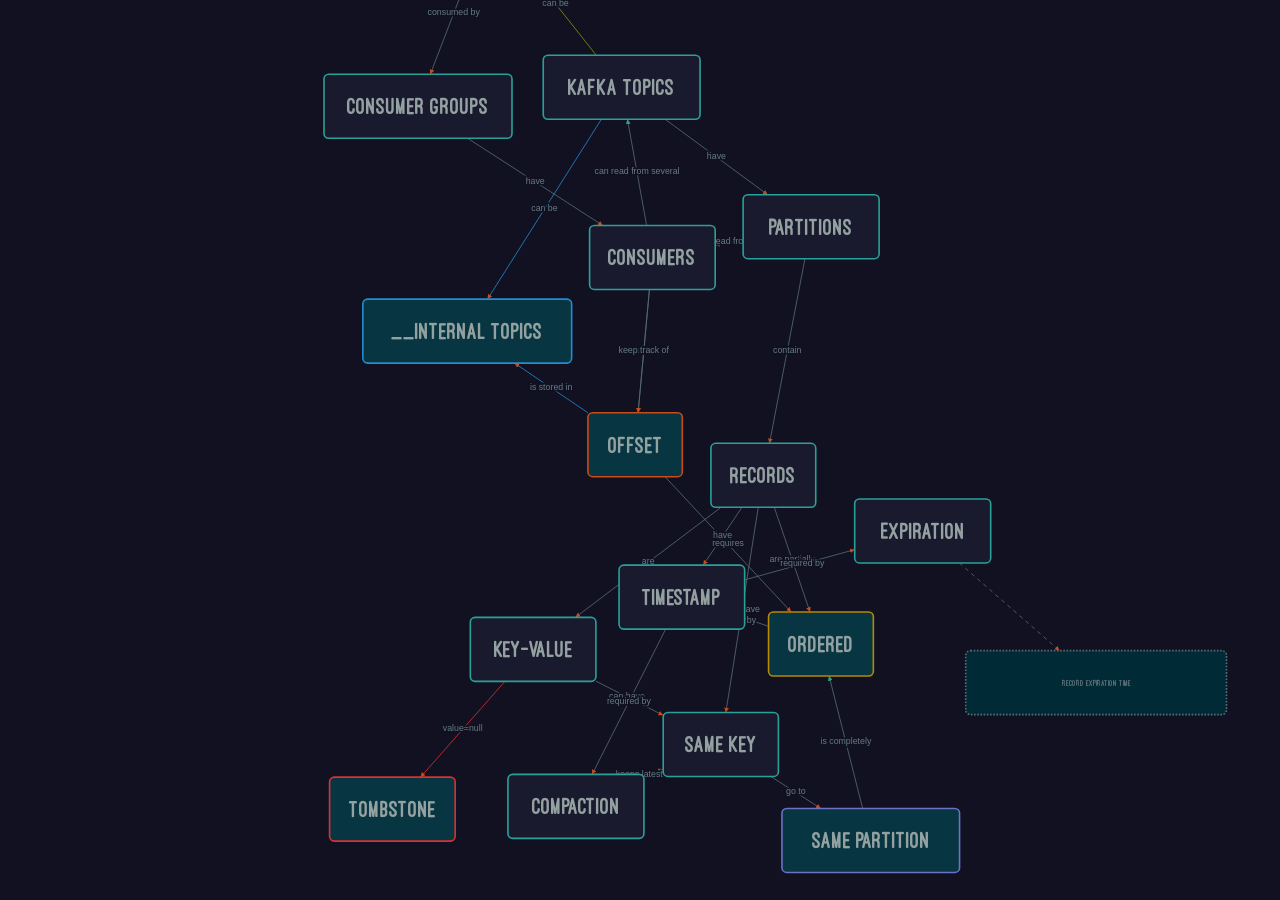
